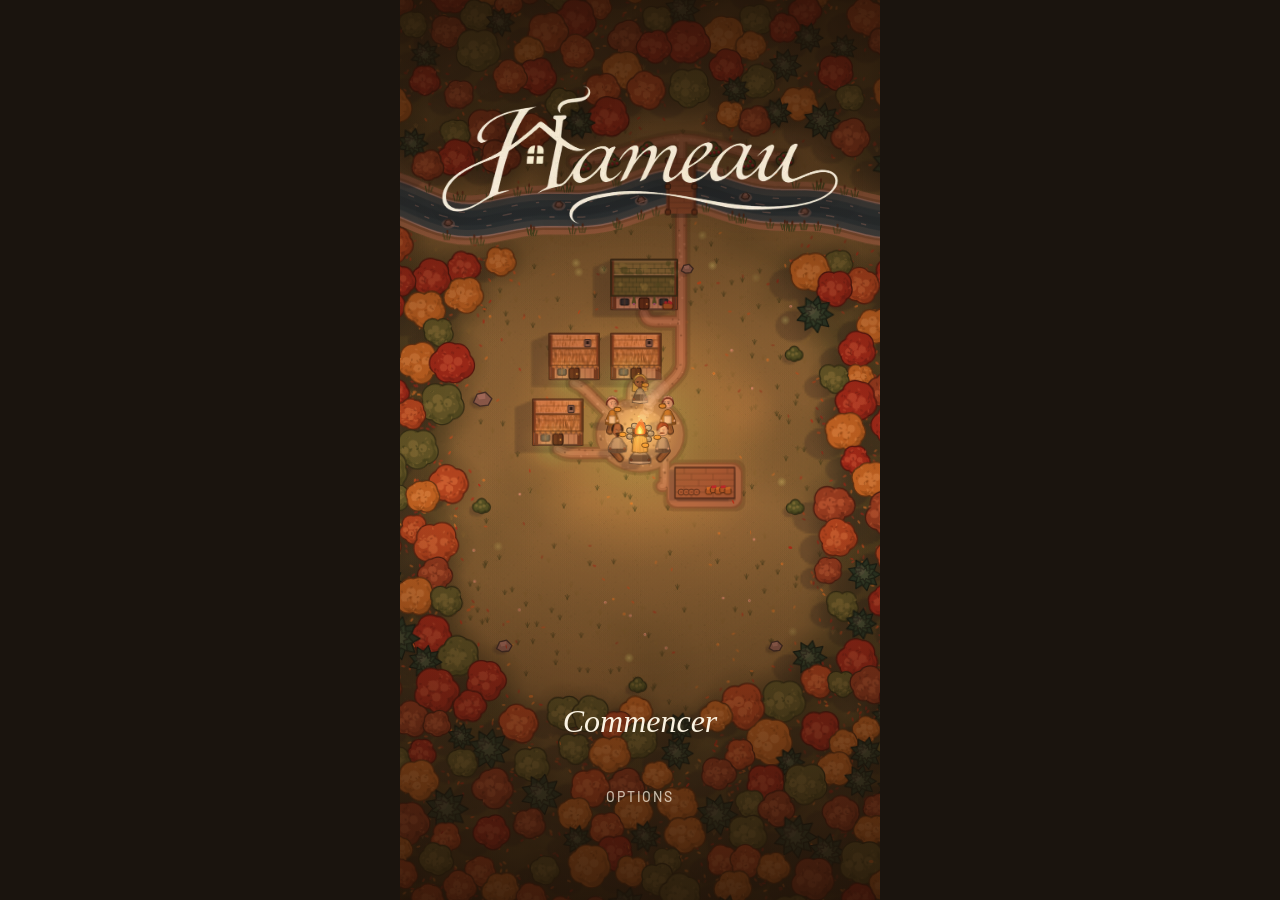
==== docs/index.html @ 95116cd2 "Prototype 0.38 : l'ingéniosité dite clairement — payée une fois pour former un maître, jamais consom" ====
<!DOCTYPE html>
<html lang="fr">
<head>
<meta charset="utf-8">
<meta name="viewport" content="width=device-width, initial-scale=1, viewport-fit=cover">
<meta name="theme-color" content="#1a140e">
<title>Hameau</title>
<link rel="preconnect" href="https://fonts.googleapis.com">
<link rel="preconnect" href="https://fonts.gstatic.com" crossorigin>
<link href="https://fonts.googleapis.com/css2?family=Barlow:wght@400;500;600&family=IM+Fell+English:ital@0;1&family=Reenie+Beanie&display=swap" rel="stylesheet">
<style>
#app{--page:#EEF0E3;--page2:#DFE5CF;--ink:#2F3B2C;--sec:#66735E;--accent:#8C3B4A;--accent-d:#6E2A38;--line:rgba(60,84,50,.32);--dim:rgba(22,30,18,.56);--title:"IM Fell English",Georgia,"Times New Roman",serif;--hand:"Reenie Beanie",Caveat,"Segoe Script",cursive;--hs:1.24;
  --light:#FBF3E2;--red:#A63A2E;--warn:#FFB7A2;--gold:#D99A2B;--logo:url("[data-uri]")}
*{box-sizing:border-box}
html,body{margin:0;height:100%;background:#1a140e;overflow:hidden;font-family:Barlow,system-ui,-apple-system,"Segoe UI",sans-serif;color:var(--ink);-webkit-tap-highlight-color:transparent;-webkit-user-select:none;user-select:none;-webkit-font-smoothing:antialiased}
button{font:inherit;color:inherit;border:0;background:none;padding:0;cursor:pointer}
button:focus-visible,input:focus-visible,summary:focus-visible{outline:2.5px solid var(--gold);outline-offset:3px;border-radius:4px}
#app{position:relative;width:100%;max-width:480px;height:100vh;height:100dvh;margin:0 auto;overflow:hidden;background:#2a3320;color:var(--ink)}
#cv{position:absolute;inset:0;width:100%;height:100%;display:block;touch-action:none}
[hidden]{display:none!important}
svg.i{width:18px;height:18px;flex:none;display:block}
.hand{font-family:var(--hand);font-size:calc(1em*var(--hs))}
/* un lien de texte, sans cadre : le geste principal du jeu */
.tlink{font-family:var(--title);font-style:italic;font-weight:600;font-size:24px;line-height:1.1;color:var(--accent);padding:10px 6px;min-height:44px;position:relative;transition:transform .12s,opacity .2s}
.tlink:after{content:"";position:absolute;left:6px;right:6px;bottom:7px;height:1.5px;background:currentColor;opacity:.45;transform-origin:left;transition:transform .25s}
.tlink:hover:after{transform:scaleX(1.06)}
.tlink:active{transform:translateY(1px)}
.tlink.quiet{font-size:18px;color:var(--sec);font-weight:500}.tlink.quiet:after{opacity:.25}

/* ---------- en jeu : rien n'est encadré, tout est posé sur l'image ---------- */
.hud{position:absolute;left:0;right:0;top:0;padding:calc(6px + env(safe-area-inset-top)) 12px 26px;background:linear-gradient(rgba(22,12,5,.66),rgba(22,12,5,.3) 62%,rgba(22,12,5,0));display:flex;flex-direction:column;gap:6px;z-index:5;pointer-events:none;color:var(--light);text-shadow:0 1px 3px rgba(0,0,0,.75)}
.hud>*{pointer-events:auto}
.hud-top{display:flex;justify-content:space-between;align-items:center}
.hbtn{width:44px;height:44px;margin-left:-9px;display:grid;place-items:center;color:var(--light);filter:drop-shadow(0 1px 2px rgba(0,0,0,.7))}
.hbtn svg{width:24px;height:24px}
.res{display:flex;gap:15px;align-items:center}
.res.four{gap:11px}.res.four .r b{font-size:20px}.res.four .r svg.i{width:18px;height:18px}
.res .r{display:flex;align-items:center;gap:5px;line-height:1;transition:color .25s}
.res .r svg.i{width:20px;height:20px;filter:drop-shadow(0 1px 2px rgba(0,0,0,.6))}
.res .r b{font-weight:600;font-size:22px;font-variant-numeric:tabular-nums}
.res .r.low b{color:var(--warn)}
.res .r.bump{animation:bump .4s}
@keyframes bump{35%{transform:scale(1.25) translateY(-2px)}}
.vbar{display:flex;gap:8px;justify-content:flex-start;pointer-events:none}
.vb{pointer-events:auto;width:46px;display:flex;flex-direction:column;align-items:center;position:relative;color:var(--light);animation:vin .5s backwards}
@keyframes vin{from{opacity:0;transform:translateY(-8px) scale(.8)}}
.vb canvas{width:40px;height:40px;border-radius:50%;background:#E2D5B8;box-shadow:0 0 0 2px rgba(251,243,226,.92),0 2px 7px rgba(0,0,0,.45);transition:box-shadow .2s,transform .2s}
.vb .vn{font-family:var(--hand);font-weight:600;font-size:calc(17px*var(--hs));line-height:1;margin-top:4px;white-space:nowrap}
.vb.sel canvas{box-shadow:0 0 0 3px var(--gold),0 2px 7px rgba(0,0,0,.45);transform:scale(1.06)}
.vb.warn canvas{box-shadow:0 0 0 3px #E0553F,0 2px 7px rgba(0,0,0,.45)}
.vb.warn .vn{color:var(--warn)}
.vb.dead{opacity:.45;filter:grayscale(1)}
.vb .bad{position:absolute;top:-4px;right:-3px;display:flex;gap:1px}
.vb .bad i{width:17px;height:17px;border-radius:50%;background:#fff;border:1.5px solid #E0553F;display:grid;place-items:center}
.vb .bad svg{width:11px;height:11px}
.vbar.many{gap:3px}.vbar.many .vb{width:42px}.vbar.many .vb canvas{width:36px;height:36px}.vbar.many .vb .vn{font-size:calc(15.500px*var(--hs))}

.daytitle{position:absolute;left:0;right:0;top:34%;z-index:6;text-align:center;pointer-events:none;color:var(--light);text-shadow:0 2px 14px rgba(0,0,0,.7);animation:dtitle 2.6s ease forwards}
.daytitle b{display:block;font-family:var(--title);font-weight:600;font-size:64px;line-height:1}
.daytitle span{font-family:var(--hand);font-size:calc(26px*var(--hs))}
@keyframes dtitle{0%{opacity:0;transform:translateY(10px);letter-spacing:.12em}22%{opacity:1;transform:none;letter-spacing:.02em}70%{opacity:1}100%{opacity:0;transform:translateY(-8px)}}

.bottom{position:absolute;left:0;right:0;bottom:0;z-index:5;padding:34px 14px calc(10px + env(safe-area-inset-bottom));background:linear-gradient(rgba(22,12,5,0),rgba(22,12,5,.52) 36%,rgba(22,12,5,.8));pointer-events:none;display:flex;flex-direction:column;gap:6px;color:var(--light);text-shadow:0 1px 3px rgba(0,0,0,.75)}
.bottom>*{pointer-events:auto}
.mhead{display:flex;align-items:baseline;gap:10px;margin:0 2px}
.mhead h2,.dj{margin:0;font-family:var(--title);font-weight:600;font-size:30px;line-height:1}
.mhead em{font-family:var(--hand);font-style:normal;font-size:calc(21px*var(--hs));opacity:.95}
.evb{width:34px;height:34px;display:grid;place-items:center;align-self:center;border-radius:50%;background:rgba(251,243,226,.92);box-shadow:0 1px 5px rgba(0,0,0,.4);flex:none}
.evb svg.i{width:21px;height:21px}
/* les cartes du jour : un éventail qui s'avance */
.fan{display:flex;justify-content:center;align-items:flex-end;padding:30px 0 2px;min-height:200px}
.card{width:clamp(104px,31.500%,130px);margin:0 -8px;border-radius:11px;background:var(--page);color:var(--ink);text-shadow:none;box-shadow:0 5px 16px rgba(0,0,0,.45);padding:6px 6px 9px;display:flex;flex-direction:column;gap:4px;text-align:left;position:relative;min-height:158px;transform:rotate(var(--r)) translateY(var(--y));transition:transform .22s cubic-bezier(.2,.8,.2,1),box-shadow .22s,filter .22s;animation:deal .55s cubic-bezier(.2,.8,.2,1) backwards;animation-delay:var(--d)}
@keyframes deal{from{transform:translateY(190px) rotate(0);opacity:0}}
.card:hover{transform:rotate(var(--r)) translateY(calc(var(--y) - 14px));z-index:3;box-shadow:0 12px 22px rgba(0,0,0,.5)}
.card.sel{transform:rotate(0) translateY(-22px) scale(1.06);z-index:5;box-shadow:0 0 0 2.5px var(--gold),0 16px 28px rgba(0,0,0,.55)}
.fan.has-sel .card:not(.sel){filter:brightness(.82)}
.card canvas{width:100%;height:58px;border-radius:7px;display:block}
.card .cn{font-family:var(--title);font-weight:700;font-size:18.500px;line-height:1.02;padding:1px 2px 0}
.card .ce{display:flex;align-items:center;gap:4px;padding:0 2px;font-size:12.500px;color:var(--sec)}
.card .ce b{font-weight:600;font-size:20px;color:var(--ink);line-height:1}
.card .cw{display:flex;align-items:center;gap:3px;padding:0 2px;font-size:13px;color:var(--sec);font-weight:600}
.card .cw svg{width:16px;height:16px}
.card .costs{position:absolute;top:10px;left:10px;display:flex;gap:3px}
.card .cc{background:rgba(40,26,16,.82);color:#FBF3E2;border-radius:9px;padding:2px 7px 2px 4px;display:flex;align-items:center;gap:3px;font-weight:600;font-size:13px}
.card .cc svg{width:15px;height:15px}
.card .tag{margin-top:auto;font-family:var(--hand);font-size:calc(17px*var(--hs));line-height:1;color:var(--red);padding:0 2px}
.card.off{filter:saturate(.35) brightness(.86)}
.mfoot{display:flex;gap:8px;align-items:center;justify-content:space-between;min-height:48px}
.bottom .tlink{color:var(--light)}.bottom .tlink.quiet{color:rgba(251,243,226,.82)}
.bottom #bbuild{font-size:28px;color:#FFD89A;animation:vin .3s}
.hint{flex:1;font-family:var(--hand);font-size:calc(20px*var(--hs));line-height:1.05;text-align:right;padding-right:4px}

.daybar{display:flex;flex-direction:column;gap:7px}
.dayline{display:flex;align-items:center;gap:10px}
.speed{display:flex;gap:2px;margin-left:auto}
.speed button{min-width:42px;height:42px;font-weight:600;font-size:16px;display:grid;place-items:center;color:rgba(251,243,226,.62);border-radius:50%;transition:color .2s,transform .2s}
.speed button.on{color:#FFD89A;transform:scale(1.18)}
.speed svg{width:17px;height:17px}
.track{position:relative;height:34px;margin:0 3px}
.track .tg{position:absolute;left:0;right:0;top:5px;height:5px;border-radius:3px;background:linear-gradient(90deg,#F4C98A 0%,#F6E6B0 10%,#DDE8BC 18%,#DDE8BC 50%,#F2B870 58%,#D07A78 68%,#7A6C98 80%,#39426A 92%);box-shadow:0 1px 4px rgba(0,0,0,.5)}
.jal{position:absolute;top:1px;width:1.5px;margin-left:-.75px;height:13px;background:var(--light);box-shadow:0 0 0 .5px rgba(0,0,0,.35);border-radius:1px}
.jl{position:absolute;top:17px;text-align:center;font-size:11.500px;font-weight:500;letter-spacing:.02em;white-space:nowrap;opacity:.6;transition:opacity .3s,color .3s}
.jl.on{opacity:1;font-weight:600;color:#FFD89A}
#fmk{position:absolute;left:0;top:0;width:15px;height:15px;margin-left:-7.500px;border-radius:50%;background:#FFE7A8;box-shadow:0 0 0 2px rgba(40,26,16,.7),0 0 10px 2px rgba(255,220,140,.7);transition:background .6s}
#fmk.night{background:#DCE4FF;box-shadow:0 0 0 2px rgba(20,22,40,.8),0 0 10px 2px rgba(190,205,255,.6)}
.msg{min-height:22px;font-family:var(--hand);font-size:calc(20px*var(--hs));line-height:1.1;opacity:0}
.msg.new{animation:msg 6s forwards}
@keyframes msg{0%{opacity:0;transform:translateY(5px)}6%{opacity:1;transform:none}82%{opacity:1}100%{opacity:0}}

/* ---------- écran titre ---------- */
.screen{position:absolute;inset:0;z-index:20;display:flex;flex-direction:column}
.title{align-items:center;justify-content:space-between;padding:calc(84px + env(safe-area-inset-top)) 24px calc(22px + env(safe-area-inset-bottom));background:linear-gradient(rgba(30,16,6,.7),rgba(30,16,6,.08) 38%,rgba(30,16,6,0) 56%,rgba(30,16,6,.7));color:var(--light);text-shadow:0 2px 16px rgba(0,0,0,.6);transition:opacity .9s}
.logo{margin:0;font-size:0;line-height:0;background:var(--logo) center/contain no-repeat;aspect-ratio:960/341}
.title .logo{width:min(96%,400px);filter:drop-shadow(0 3px 12px rgba(0,0,0,.6));animation:rise 1.8s ease backwards}
@keyframes rise{from{opacity:0;transform:translateY(14px) scale(.97)}}
.page h2.logo,.pleaf h2.logo{width:216px;background:var(--ink);-webkit-mask:var(--logo) left center/contain no-repeat;mask:var(--logo) left center/contain no-repeat;margin:2px 0 -4px -6px}
.tacts{display:flex;flex-direction:column;align-items:center;gap:26px}
.title .start{font-family:var(--title);font-size:32px;font-weight:500;color:var(--light);animation:breathe 3.4s ease-in-out infinite}
.title .start:after{display:none}
@keyframes breathe{50%{opacity:.6}}
.title .opt{font-family:Barlow,sans-serif;font-style:normal;font-weight:500;font-size:14px;letter-spacing:.14em;text-transform:uppercase;color:rgba(251,243,226,.72)}
.title .opt:after{display:none}
.title.leaving{opacity:0;pointer-events:none}.title.leaving h1{transition:transform 1.4s;transform:translateY(-12px)}
.drop{position:absolute;inset:0;pointer-events:none}
.drop b{position:absolute;left:var(--x);top:0;width:7px;height:11px;margin-left:-3.500px;border-radius:50% 50% 50% 50%/62% 62% 38% 38%;background:#EAF4F6;box-shadow:0 0 8px rgba(220,240,255,.9);animation:fall .42s cubic-bezier(.5,0,1,.6) forwards}
@keyframes fall{from{transform:translateY(calc(var(--y) - 190px));opacity:0}30%{opacity:1}to{transform:translateY(var(--y));opacity:1}}
.drop i{position:absolute;left:var(--x);top:var(--y);width:26px;height:12px;margin:-6px 0 0 -13px;border-radius:50%;border:1.5px solid rgba(234,244,246,.9);opacity:0;animation:ring 2s cubic-bezier(.2,.6,.3,1) .42s forwards}
.drop i:nth-of-type(2){animation-delay:.72s}.drop i:nth-of-type(3){animation-delay:1.02s}
@keyframes ring{0%{opacity:.95;transform:scale(.3)}100%{opacity:0;transform:scale(15)}}

/* ---------- le livre ---------- */
.book{background:var(--dim);padding:calc(22px + env(safe-area-inset-top)) 16px calc(22px + env(safe-area-inset-bottom));perspective:1500px;animation:fadein .7s}
@keyframes fadein{from{opacity:0}}
.page,.pleaf{position:relative;flex:1;min-height:0;background:var(--page);color:var(--ink);border-radius:5px 12px 12px 5px;box-shadow:0 14px 40px rgba(0,0,0,.5),inset 9px 0 14px -9px rgba(60,36,14,.4),3px 0 0 -1px var(--page2),6px 0 0 -2px rgba(0,0,0,.14);padding:26px 24px 44px 30px;display:flex;flex-direction:column;gap:14px;overflow:auto;transform-origin:left center}
.page:before,.pleaf:before{content:"";position:absolute;inset:10px;pointer-events:none;border:1px dashed var(--line);border-radius:4px}
.pleaf{position:absolute;left:16px;right:16px;top:calc(22px + env(safe-area-inset-top));bottom:calc(22px + env(safe-area-inset-bottom));z-index:3;backface-visibility:hidden;pointer-events:none}
.pleaf.out{animation:turn .62s cubic-bezier(.45,0,.75,.4) forwards}
.pleaf.in{animation:turn .62s cubic-bezier(.25,.6,.55,1) reverse backwards}
@keyframes turn{0%{transform:rotateY(0);filter:brightness(1)}60%{filter:brightness(.8)}100%{transform:rotateY(-96deg);filter:brightness(.6)}}
.page>*,.pleaf>*{position:relative;flex-shrink:0}
.pback{align-self:flex-start;font-family:var(--title);font-style:italic;font-size:17px;color:var(--sec);min-height:40px;padding:6px 8px 6px 0;margin:-10px 0 -8px -4px}
.page h2,.pleaf h2,.sheet h2{margin:0;font-family:var(--title);font-weight:600;font-size:38px;line-height:1.02}
.page h2 small,.pleaf h2 small{display:block;font-size:13px;font-family:Barlow,sans-serif;font-weight:600;letter-spacing:.12em;text-transform:uppercase;color:var(--accent);margin-bottom:5px}
.orn{display:flex;align-items:center;gap:10px;color:var(--accent);margin:-4px 0 2px}
.orn:before,.orn:after{content:"";height:1px;background:var(--line);flex:1}.orn svg{width:16px;height:16px}
.toc{display:flex;flex-direction:column;gap:4px;margin-top:12px}
.tl{display:flex;align-items:baseline;gap:8px;width:100%;text-align:left;padding:11px 0;min-height:52px;color:var(--ink);transition:transform .15s}
.tl:hover{transform:translateX(4px)}
.tl b{font-family:var(--title);font-weight:600;font-size:27px;line-height:1.05}
.tl .dots{flex:1;border-bottom:1.5px dotted var(--line);transform:translateY(-5px);min-width:16px}
.tl .pn{font-family:var(--hand);font-size:calc(21px*var(--hs));color:var(--sec);display:flex;align-items:center;gap:3px;white-space:nowrap}
.tl .pn svg{width:16px;height:16px}
.tl em{display:block;font-family:var(--hand);font-style:normal;font-size:calc(19px*var(--hs));color:var(--sec);line-height:1}
.tl .tb{display:flex;flex-direction:column;gap:2px}
.tl.soon b{color:var(--sec)}
.pfoot{margin-top:auto;text-align:center;font-family:var(--title);font-style:italic;color:var(--sec);font-size:15px;position:absolute!important;left:0;right:0;bottom:14px}
.voice{font-family:var(--hand);font-size:calc(27px*var(--hs));line-height:1.12;margin:0;color:var(--ink)}
.voice span{display:block;text-align:right;font-size:.82em;color:var(--sec);margin-top:4px}
.frise{display:flex;gap:7px;align-items:center;flex-wrap:wrap}
.fd{flex:none;width:36px;height:36px;border-radius:50%;display:grid;place-items:center;border:1.5px solid var(--line);color:var(--sec);font-family:var(--title);font-weight:600;font-size:19px;background:transparent;position:relative}
.fd svg.i{width:21px;height:21px}
.fd.ev{border-color:var(--accent);background:var(--page2)}
.fd.ev:after{content:attr(data-d);position:absolute;right:-4px;bottom:-5px;font-size:11.500px;font-family:Barlow,sans-serif;font-weight:600;background:var(--page);color:var(--sec);border-radius:8px;padding:0 4px;line-height:15px}
.fd.past{opacity:.42}.fd.now{border:2.5px solid var(--accent);color:var(--ink)}
.flab{font-family:var(--hand);font-size:calc(21px*var(--hs));color:var(--accent);min-height:24px;line-height:1.1;margin-top:-6px}
.tabs{display:flex;gap:22px;border-bottom:1px solid var(--line)}
.tab{font-family:var(--title);font-weight:600;font-size:20px;color:var(--sec);padding:8px 2px;min-height:44px;margin-bottom:-1px;border-bottom:2.5px solid transparent}
.tab[aria-selected=true]{color:var(--ink);border-bottom-color:var(--accent)}
.tabp{display:flex;flex-direction:column;gap:8px;animation:fadein .3s;min-height:96px}
.deck{display:flex;gap:10px;flex-wrap:wrap}
.deck{gap:10px 6px}
.dk{display:flex;flex-direction:column;align-items:center;gap:3px;font-family:var(--title);font-weight:600;font-size:15px;line-height:1;width:calc(25% - 5px);text-align:center}
.dk canvas{width:100%;height:42px;border-radius:7px;box-shadow:0 2px 6px rgba(0,0,0,.22)}
.dk small{font-family:Barlow,sans-serif;font-weight:500;font-size:12px;color:var(--sec);display:flex;gap:3px;align-items:center}.dk small svg{width:13px;height:13px}
.goals{display:flex;flex-direction:column;gap:8px;margin:0;padding:0;list-style:none}
.goals li{display:flex;gap:10px;align-items:center;font-size:16px;line-height:1.25}
.goals li .st{display:flex;flex:none;width:56px}.goals li .st svg{width:18px;height:18px}
.goals li.ko{color:var(--sec)}
.pact{margin-top:auto;display:flex;justify-content:space-between;align-items:center;gap:10px;padding-top:6px}
.stars{display:flex;gap:2px}.stars svg{width:19px;height:19px}
.opt-row{display:grid;grid-template-columns:104px 1fr;gap:12px;align-items:center;min-height:44px}
.opt-row label{font-family:var(--title);font-weight:600;font-size:19px}
input[type=range]{-webkit-appearance:none;appearance:none;width:100%;height:28px;background:transparent;margin:0}
input[type=range]::-webkit-slider-runnable-track{height:3px;background:var(--line);border-radius:2px}
input[type=range]::-moz-range-track{height:3px;background:var(--line);border-radius:2px}
input[type=range]::-webkit-slider-thumb{-webkit-appearance:none;width:22px;height:22px;border-radius:50%;background:var(--accent);margin-top:-10px;box-shadow:0 1px 4px rgba(0,0,0,.35)}
input[type=range]::-moz-range-thumb{width:22px;height:22px;border:0;border-radius:50%;background:var(--accent)}
.themes{display:flex;gap:10px}
.th{flex:1;min-height:64px;border-radius:6px;padding:8px 6px;display:flex;flex-direction:column;justify-content:flex-end;align-items:flex-start;border:1.5px solid var(--line);box-shadow:0 2px 6px rgba(0,0,0,.18);font-size:16px;line-height:1}
.th[aria-pressed=true]{outline:2.5px solid var(--accent);outline-offset:2px}
.h3{font-size:12.500px;font-weight:600;letter-spacing:.12em;text-transform:uppercase;color:var(--accent);margin:6px 0 -6px}
.note{font-family:var(--hand);font-size:calc(21px*var(--hs));color:var(--sec);line-height:1.1;margin:0}
.gal{display:grid;grid-template-columns:repeat(3,1fr);gap:14px 8px}.gal .dk{width:auto}.gal .dk canvas{width:100%;height:54px}

/* ---------- feuilles : soir, fin, carnet du défi ---------- */
.backdrop{position:absolute;inset:0;z-index:30;background:var(--dim);display:flex;flex-direction:column;justify-content:flex-end}
.sheet{background:var(--page);color:var(--ink);border-radius:18px 18px 0 0;padding:22px 22px calc(14px + env(safe-area-inset-bottom));box-shadow:0 -8px 30px rgba(0,0,0,.35);display:flex;flex-direction:column;gap:13px;max-height:90%;overflow:auto;animation:up .32s cubic-bezier(.2,.8,.2,1)}
@keyframes up{from{transform:translateY(46px);opacity:0}}
.sheet h2{font-size:32px}
.sub{font-size:12.500px;font-weight:600;letter-spacing:.12em;text-transform:uppercase;color:var(--accent)}
.vgrid{display:flex;flex-wrap:wrap;gap:12px 6px}
.vcell{width:calc(25% - 5px);display:flex;flex-direction:column;align-items:center;gap:2px}
.vcell canvas{width:42px;height:42px;border-radius:50%;background:#E2D5B8;box-shadow:0 0 0 1.5px var(--line)}
.vcell b{font-family:var(--hand);font-weight:600;font-size:calc(18px*var(--hs));line-height:1}
.vcell .ck{display:flex;gap:5px}.vcell .ck span{opacity:.3;filter:grayscale(1)}
.vcell .ck span.yes{opacity:1;filter:none}
.vcell .ck svg.i{width:17px;height:17px}
.vcell.bad canvas{box-shadow:0 0 0 2.5px #E0553F}.vcell.bad b{color:var(--red)}
.delta{display:flex;flex-wrap:wrap;gap:16px;font-weight:600;font-size:16px}
.delta span{display:flex;align-items:center;gap:5px}.delta i{font-style:normal;color:var(--sec);font-weight:400}
.journal{display:flex;flex-direction:column;gap:3px;margin:0;padding:0;list-style:none;font-family:var(--hand);font-size:calc(21px*var(--hs));line-height:1.12}
.journal li.bad{color:var(--red)}
.alert{font-size:15.500px;line-height:1.35;display:flex;gap:8px;align-items:center;color:var(--red);font-weight:500}
.alert.ev{color:var(--ink)}
.acts{display:flex;justify-content:space-between;align-items:center;gap:10px;flex-wrap:wrap}
.bigstars{display:flex;justify-content:center;gap:8px;padding:6px 0}
.bigstars svg{width:60px;height:60px;transform:scale(0);animation:pop .5s cubic-bezier(.2,1.6,.4,1) forwards}
.bigstars svg:nth-child(2){animation-delay:.25s;width:72px;height:72px;margin-top:-8px}.bigstars svg:nth-child(3){animation-delay:.5s}
@keyframes pop{to{transform:scale(1)}}
.center{text-align:center}
details summary{font-family:var(--title);font-style:italic;font-size:18px;color:var(--sec);min-height:40px;display:flex;align-items:center;cursor:pointer;list-style:none}
details summary::-webkit-details-marker{display:none}
details summary:before{content:"›";margin-right:8px;transition:transform .2s;display:inline-block}details[open] summary:before{transform:rotate(90deg)}
details .opts{display:flex;flex-direction:column;gap:4px;padding-bottom:6px}

/* le billet qui apparaît quand on touche quelqu'un ou quelque chose */
.insp{position:absolute;left:14px;right:14px;z-index:8;background:var(--page);color:var(--ink);border-radius:5px;box-shadow:0 6px 20px rgba(0,0,0,.45);padding:10px 12px;display:flex;gap:11px;align-items:center;animation:up .22s;transform:rotate(-.5deg)}
.insp canvas{width:50px;height:50px;border-radius:50%;background:#E2D5B8;flex:none}
.insp canvas.sq{border-radius:6px}
.insp .tx{flex:1;min-width:0}
.insp b{font-family:var(--hand);font-weight:600;font-size:calc(26px*var(--hs));line-height:.95;display:block}
.insp .l1{font-size:14.500px;line-height:1.3;color:var(--sec)}
.insp .l2{font-size:14px;color:var(--sec);line-height:1.3;margin-top:2px;display:flex;gap:5px;align-items:center}.insp .l2 svg{width:15px;height:15px}
.insp .x{width:40px;height:40px;margin:-6px -8px 0 0;display:grid;place-items:center;color:var(--sec);flex:none;align-self:flex-start}
.insp .needs{display:flex;gap:12px;margin-top:4px;flex-wrap:wrap}
.need{font-size:13.500px;font-weight:500;display:inline-flex;gap:4px;align-items:center;color:var(--ink)}
.need.no{color:var(--red);font-weight:600}.need svg{width:15px;height:15px}

.insp.carnet{flex-direction:column;align-items:stretch;gap:7px;padding-bottom:12px}
.chd{display:flex;gap:11px;align-items:center}
.cbody{display:flex;flex-direction:column;gap:5px;border-top:1px solid var(--line);padding-top:8px}
.cbody h4{margin:0;font-size:11.500px;font-weight:600;letter-spacing:.11em;text-transform:uppercase;color:var(--accent)}
.hf{display:grid;grid-template-columns:1fr 1fr;gap:12px}
.hf p,.cl li{margin:0;font-family:var(--hand);font-size:calc(19px*var(--hs));line-height:1.05}
.cl{list-style:none;margin:0;padding:0;display:flex;flex-direction:column;gap:4px}
.cl i{display:block;font-family:Barlow,sans-serif;font-style:normal;font-size:11.500px;color:var(--sec);line-height:1.2}
.pr{margin:2px 0 0;font-family:var(--hand);font-size:calc(19px*var(--hs));line-height:1.1;display:flex;flex-wrap:wrap;gap:5px;align-items:center}
.pr span{font-family:Barlow,sans-serif;font-size:11.500px;font-weight:600;letter-spacing:.11em;text-transform:uppercase;color:var(--accent);margin-right:4px}
.pr svg{width:15px;height:15px}
/* ce que disent les villageois : liseré chaud pour l'espoir, rose pour l'amour, bleu-gris pour la crainte */
.bubbles{position:absolute;inset:0;z-index:4;pointer-events:none;overflow:hidden}
.sb{--tc:#E0A24A;--tx:50%;position:absolute;left:0;top:0;pointer-events:auto;max-width:204px;background:var(--page);color:var(--ink);border-radius:14px;padding:6px 11px 7px 8px;display:flex;gap:6px;align-items:center;text-align:left;font-family:var(--hand);font-size:calc(19px*var(--hs));line-height:1.02;box-shadow:0 4px 14px rgba(0,0,0,.4);border:2px solid var(--tc);transform-origin:var(--tx) 100%;animation:sbin .38s cubic-bezier(.2,1.5,.4,1) backwards;transition:opacity .45s}
.sb:after{content:"";position:absolute;left:var(--tx);bottom:-7.500px;width:11px;height:11px;margin-left:-5.500px;background:var(--page);border-right:2px solid var(--tc);border-bottom:2px solid var(--tc);transform:rotate(45deg)}
.sb svg.i{width:19px;height:19px}
.sb.out{opacity:0}
.sb.t-amour{--tc:#DE6C88}.sb.t-crainte,.sb.t-peine{--tc:#7F90AE}
.bubbles.icons .sb span{display:none}.bubbles.icons .sb{padding:6px 8px}
@keyframes sbin{from{opacity:0;transform:scale(.5)}}
.segs{display:flex;gap:8px;flex-wrap:wrap}
.seg{min-height:44px;padding:0 14px;border-radius:22px;border:1.5px solid var(--line);font-family:var(--title);font-weight:600;font-size:17px;color:var(--sec)}
.seg[aria-pressed=true]{border-color:var(--accent);color:var(--ink);background:var(--page2)}
/* tutoriel */
#coach{position:absolute;inset:0;z-index:60}
#coach .spot{position:absolute;border-radius:16px;box-shadow:0 0 0 2px rgba(255,226,160,.9),0 0 0 3000px rgba(28,16,6,.6);transition:all .35s cubic-bezier(.2,.8,.2,1);pointer-events:none}
#coach .dim{position:absolute;inset:0;background:rgba(28,16,6,.6)}
#coach .bub{position:absolute;left:18px;right:18px;background:var(--page);color:var(--ink);border-radius:6px;padding:16px 18px 10px;box-shadow:0 10px 34px rgba(0,0,0,.5);display:flex;flex-direction:column;gap:6px;animation:up .28s}
#coach .bub p{margin:0;font-family:var(--title);font-weight:500;font-size:20px;line-height:1.28}
#coach .bub p b{font-weight:700;color:var(--accent-d)}
#coach .bub .r{display:flex;justify-content:space-between;align-items:center;gap:10px}
#coach .skip{font-size:13.500px;color:var(--sec);text-decoration:underline;min-height:44px;padding:0 4px}
#coach .dots{display:flex;gap:5px}#coach .dots i{width:6px;height:6px;border-radius:50%;background:var(--line)}#coach .dots i.on{background:var(--accent)}
#coach .tlink{font-size:21px}
@media (prefers-reduced-motion:reduce){*{animation-duration:.01s!important;animation-delay:0s!important;transition-duration:.01s!important}.msg.new{animation:none;opacity:1}.daytitle{display:none}}

.fam{font-family:var(--hand);font-weight:400;font-size:calc(22px*var(--hs));line-height:1;color:var(--accent);margin:16px 0 8px;border-bottom:1px solid color-mix(in srgb,var(--ink) 18%,transparent);padding-bottom:2px}
.card .cc.less{background:#3E6B3A}
.dk small{white-space:nowrap;flex-wrap:nowrap}
.card .ce b svg{width:1em;height:1em;vertical-align:-.12em}

/* ---------- icônes : une seule couleur par icône, choisie selon le fond ---------- */
/* sur papier (livre, cartes, feuilles, bulles, pastilles claires) : teintes foncées, contraste ≥ 4,9:1 */
#app,.card,.evb,.vb .bad,.sb,.insp,.sheet{--k-clay:#8E4A2A;--k-brick:#9A3A28;--k-plank:#7A5A2A;--k-meal:#8A4410;--k-culture:#3D4A63;--k-ingen:#855407;--k-bloom:#8C3B6A;--k-food:#8A4410;--k-wood:#6B4729;--k-stone:#4F5660;--k-roof:#2F3B2C;--k-joy:#8C3B4A;--k-ppl:#2F3B2C;--k-storm:#3D4A63;--k-frost:#27608A;--k-fog:#55626A;--k-sun:#855407;--k-moon:#3D4A63;--k-love:#A2304A;--k-death:#3A3A40;--k-work:#5A4630;--k-hope:#855407;--k-fear:#3D4A63;--k-calm:#33622F;--k-sad:#55626A;--k-grudge:#7A3B2E;--k-friend:#8C3B4A;--k-bad:#A63A2E}
/* sur l'image du jeu (voiles sombres du haut et du bas) et sur les pastilles foncées : teintes claires */
.hud,.bottom,.card .cc,.daytitle{--k-clay:#F2B48E;--k-brick:#FFA98C;--k-plank:#F3D89A;--k-meal:#FFD9A0;--k-culture:#CFE0FF;--k-ingen:#FFE89A;--k-bloom:#FFC6E6;--k-food:#FFD08A;--k-wood:#F0CFA6;--k-stone:#E3E6EA;--k-roof:#FBF3E2;--k-joy:#FFD0DA;--k-ppl:#FBF3E2;--k-storm:#D5DEF0;--k-frost:#CDEBFF;--k-fog:#E6ECEE;--k-sun:#FFE08A;--k-moon:#DCE4FF;--k-love:#FFC2D0;--k-death:#E6E6EA;--k-work:#F0DFC0;--k-hope:#FFE08A;--k-fear:#D5DEF0;--k-calm:#D2EBC0;--k-sad:#E6ECEE;--k-grudge:#FFC9B8;--k-friend:#FFD0DA;--k-bad:#FFB7A2}
svg.k-clay{color:var(--k-clay)}svg.k-brick{color:var(--k-brick)}svg.k-plank{color:var(--k-plank)}svg.k-meal{color:var(--k-meal)}svg.k-culture{color:var(--k-culture)}svg.k-ingen{color:var(--k-ingen)}svg.k-bloom{color:var(--k-bloom)}svg.k-food{color:var(--k-food)}svg.k-wood{color:var(--k-wood)}svg.k-stone{color:var(--k-stone)}svg.k-roof{color:var(--k-roof)}svg.k-joy{color:var(--k-joy)}svg.k-ppl{color:var(--k-ppl)}svg.k-storm{color:var(--k-storm)}svg.k-frost{color:var(--k-frost)}svg.k-fog{color:var(--k-fog)}svg.k-sun{color:var(--k-sun)}svg.k-moon{color:var(--k-moon)}svg.k-love{color:var(--k-love)}svg.k-death{color:var(--k-death)}svg.k-work{color:var(--k-work)}svg.k-hope{color:var(--k-hope)}svg.k-fear{color:var(--k-fear)}svg.k-calm{color:var(--k-calm)}svg.k-sad{color:var(--k-sad)}svg.k-grudge{color:var(--k-grudge)}svg.k-friend{color:var(--k-friend)}svg.k-bad{color:var(--k-bad)}
svg.i{width:20px;height:20px}
.hud svg,.bottom svg{filter:drop-shadow(0 1px 1.5px rgba(0,0,0,.8))}.card svg,.evb svg,.vb .bad svg,.sb svg{filter:none}
.res .r svg.i{width:25px;height:25px;filter:drop-shadow(0 1px 2px rgba(0,0,0,.75))}.res.four .r svg.i{width:22px;height:22px}.res .r{gap:3px}.res.four{gap:9px}
.hbtn svg{width:28px;height:28px}
.vb .bad i{width:20px;height:20px;border-color:#C2452F}.vb .bad svg{width:15px;height:15px}
.evb svg.i,.fd svg.i{width:24px;height:24px}
.card .cw svg{width:18px;height:18px}.card .cc svg{width:17px;height:17px}.card .cc{padding-left:3px}
.dk small svg{width:15px;height:15px}
.speed svg{width:27px;height:27px}.speed button{color:rgba(251,243,226,.7)}
.jl{top:15px;display:flex;justify-content:center;align-items:center;gap:3px;opacity:.72}.jl svg.i{width:19px;height:19px}.jl em{font-style:normal;display:none}.jl.on em{display:inline}.jl.on{opacity:1}
#fmk{width:22px;height:22px;margin-left:-11px;top:-4px;display:grid;place-items:center;color:#4A3208}#fmk svg{grid-area:1/1;width:17px;height:17px;filter:none;color:inherit;transition:opacity .5s}#fmk svg:last-child{opacity:0}
#fmk.night{color:#232A4E}#fmk.night svg:first-child{opacity:0}#fmk.night svg:last-child{opacity:1}
.orn svg{width:22px;height:22px}
.tl .ti{align-self:center;display:grid;color:var(--accent)}.tl .ti svg{width:27px;height:27px}.tl.soon .ti{color:var(--sec)}
.tl .pn svg{width:19px;height:19px}
.opt-row{grid-template-columns:128px 1fr}.opt-row label{display:flex;align-items:center;gap:7px}.opt-row label svg{width:22px;height:22px;color:var(--accent);flex:none}
.goals li .st{width:62px}.goals li .st svg{width:20px;height:20px}.stars svg{width:21px;height:21px}
.vcell .ck span{opacity:1;filter:none}.vcell .ck svg.i{width:20px;height:20px}
.insp .l1{display:flex;gap:5px;align-items:center}.insp .l1 svg{flex:none}
.insp .l2 svg,.need svg,.pr svg{width:18px;height:18px}
.hf h4{display:flex;align-items:center;gap:5px}.hf h4 svg{width:19px;height:19px}
.cl li{display:grid;grid-template-columns:20px 1fr;column-gap:6px;align-items:start}.cl li svg{grid-row:1/3;width:20px;height:20px;margin-top:1px}.cl li i{grid-column:2}
.sb svg.i{width:22px;height:22px}
.delta svg.i{width:21px;height:21px}
.dk small{flex-wrap:wrap;justify-content:center;gap:0 4px;white-space:normal}.dk small span{display:inline-flex;align-items:center;gap:2px;white-space:nowrap}
.pback{display:flex;align-items:center;gap:3px}.pback svg{width:17px;height:17px}
.ham{margin-top:auto;display:grid;place-items:center;color:var(--sec);opacity:.8}.ham svg{width:150px;height:auto}.ham+.pfoot{margin-top:6px}
.cbody h4{display:flex;align-items:center;gap:5px}.cbody h4 svg{width:19px;height:19px}
.card .ce{gap:3px;padding:0 1px}.card .ce svg.i{width:18px;height:18px}.card .ce small{font-size:11.500px;line-height:1.1;min-width:0}.card .ce b{font-size:19px}
.card .ce{flex-wrap:wrap;row-gap:1px;padding-right:11px}.card .cw{padding-right:11px}
.ham svg{width:68px}.ham{opacity:.7}
.fd.ev{display:flex;justify-content:center;align-items:center}.fd svg.i:not(:only-child){width:16px;height:16px}

/* bulles : ni contour ni cadre — une tache de papier aux bords flous, un peu transparente, et un point doux vers celui qui parle */
.sb{--bb:#F3F0E2;background:none;border:0;box-shadow:none;padding:8px 14px 9px 11px;isolation:isolate;text-shadow:0 0 6px var(--bb)}
.sb:before{content:"";position:absolute;inset:-4px;z-index:-1;border-radius:22px;background:var(--bb);opacity:.84;filter:blur(5px)}
.sb:after{left:var(--tx);bottom:-11px;width:13px;height:13px;margin-left:-6.500px;border:0;border-radius:50%;background:var(--bb);opacity:.78;filter:blur(3px);transform:none;z-index:-1}
.sb.t-amour{--bb:#F9E7E8}.sb.t-crainte,.sb.t-peine{--bb:#E7EBEF}

/* ---------- l'ouverture du livre ---------- */
.book.opening{pointer-events:none;perspective:1300px}
.book.opening .page{animation:bookin .95s cubic-bezier(.2,.8,.2,1) backwards}
.cover{z-index:6;transform-origin:left center;backface-visibility:hidden;background:linear-gradient(125deg,#41523A 0%,#2E3B29 55%,#222C1E 100%);color:#EAE7D3;align-items:center;justify-content:center;gap:10px;padding:0;
  box-shadow:0 18px 50px rgba(0,0,0,.62),inset 14px 0 20px -12px rgba(0,0,0,.65),inset 0 0 0 1px rgba(255,255,255,.07);animation:bookin .95s cubic-bezier(.2,.8,.2,1) backwards}
.cover:before{inset:13px;border:1.500px solid rgba(234,231,211,.55);border-radius:7px}
.cover:after{content:"";position:absolute;inset:18px;border:.75px solid rgba(234,231,211,.3);border-radius:4px;pointer-events:none}
.pleaf.cover h2.logo{width:min(74%,290px);height:104px;margin:0 0 0 0;background:#EAE7D3;-webkit-mask-position:center;mask-position:center;filter:drop-shadow(0 1px 0 rgba(0,0,0,.4))}
.cover .cs{font-family:var(--hand);font-size:calc(22px*var(--hs));letter-spacing:.04em;opacity:.82}
.cover .co{margin-top:18px;color:#D9A441;opacity:.9}.cover .co svg{width:34px;height:34px}
.cover.go{animation:coveropen 1.35s cubic-bezier(.55,.03,.25,1) forwards}
.pleaf.sh{z-index:5;animation:turn .62s cubic-bezier(.45,0,.75,.4) var(--d) both}.pleaf.sh:before{border-color:transparent}
.glow{position:absolute;left:16px;right:16px;top:calc(22px + env(safe-area-inset-top));bottom:calc(22px + env(safe-area-inset-bottom));z-index:4;pointer-events:none;border-radius:5px 12px 12px 5px;
  background:radial-gradient(ellipse 120% 85% at 0% 50%,rgba(255,232,170,.95),rgba(255,226,160,.5) 34%,rgba(255,226,160,0) 72%);mix-blend-mode:screen;opacity:0;animation:glow 2.5s ease-out 1s forwards}
.motes{position:absolute;left:22px;top:calc(22px + env(safe-area-inset-top));bottom:calc(22px + env(safe-area-inset-bottom));width:0;z-index:7;pointer-events:none}
.mt{position:absolute;left:0;width:var(--s);height:var(--s);opacity:0;animation:mote var(--t) cubic-bezier(.15,.6,.3,1) var(--d) forwards}
.mt svg{width:100%;height:100%;display:block;filter:drop-shadow(0 1px 2px rgba(0,0,0,.35))}
.mt.dot{border-radius:50%;background:#FFE6A6;box-shadow:0 0 8px 2px rgba(255,220,140,.85)}
.page.intro>*{animation:tlin .7s 1.9s both}.page.intro .toc{animation:none}
.page.intro .toc .tl{animation:tlin .6s both}.page.intro .toc .tl:nth-child(1){animation-delay:2.1s}.page.intro .toc .tl:nth-child(2){animation-delay:2.24s}.page.intro .toc .tl:nth-child(3){animation-delay:2.38s}.page.intro .toc .tl:nth-child(4){animation-delay:2.52s}
.page.intro .ham{animation-delay:2.8s}.page.intro .pfoot{animation-delay:2.9s}
@keyframes bookin{from{opacity:0;transform:translateY(46px) scale(.9) rotateX(14deg)}to{opacity:1;transform:none}}
@keyframes coveropen{0%{transform:rotateY(0)}18%{transform:rotateY(-9deg)}100%{transform:rotateY(-104deg)}}
@keyframes glow{0%{opacity:0}22%{opacity:1}100%{opacity:0}}
@keyframes mote{0%{opacity:0;transform:translate(0,0) rotate(0) scale(.3)}12%{opacity:1}70%{opacity:.9}100%{opacity:0;transform:translate(var(--dx),var(--dy)) rotate(var(--r)) scale(1)}}
@keyframes tlin{from{opacity:0;transform:translateY(9px)}to{opacity:1;transform:none}}
.cover.shut{animation:coveropen .7s cubic-bezier(.3,.55,.3,1) reverse both}
.book.closing{transition:opacity .5s;opacity:0}
.page.intro .pback{animation-delay:3s}
.rec{font-family:var(--hand);font-size:calc(24px*var(--hs));color:var(--accent);margin:6px 0}.rec b{font-weight:600}
h2.big{font-size:54px!important}.center{text-align:center}
.card .ce b.sw{white-space:nowrap;font-size:16px;display:inline-flex;align-items:center;gap:2px}.card .ce b.sw svg{width:15px;height:15px}

/* survie : qui fait quoi */
.mhead .jb{margin-left:auto;padding:4px 6px;min-height:44px;align-self:center;font-size:21px}.mhead .jb:after{bottom:6px}
.jobs{display:flex;flex-direction:column;gap:2px;margin:0 -8px}
.jrow{display:flex;align-items:center;gap:11px;width:100%;padding:6px 8px;min-height:56px;text-align:left;border-radius:12px;color:inherit;transition:background .15s}
.jrow.open{background:rgba(47,59,44,.07)}
.jrow[disabled]{opacity:.55}
.jrow canvas{width:44px;height:44px;border-radius:50%;background:#E2D5B8;box-shadow:0 0 0 1.5px var(--line);flex:none}
.jrow .jn{flex:1;min-width:0;display:flex;flex-direction:column;gap:1px}
.jrow .jn b{font-family:var(--title);font-weight:600;font-size:22px;line-height:1}
.jrow .jn i{font-family:var(--hand);font-style:normal;font-size:calc(18px*var(--hs));color:var(--sec);line-height:1}
.jrow .jw{font-family:var(--title);font-style:italic;font-weight:600;font-size:19px;line-height:1.05;color:var(--accent);text-align:right;max-width:46%}
.jrow .jw.halt{color:var(--sec);text-decoration:line-through;text-decoration-thickness:1px}
.jopts{display:flex;flex-direction:column;margin:0 8px 8px 63px;border-left:1.5px solid var(--line)}
.jopt{display:flex;align-items:center;justify-content:space-between;gap:10px;padding:7px 4px 7px 12px;min-height:46px;text-align:left;color:inherit;position:relative}
.jopt>span:first-child{display:flex;flex-direction:column;gap:1px;min-width:0}
.jopt b{font-family:var(--hand);font-weight:600;font-size:calc(21px*var(--hs));line-height:1}
.jopt .warn{font-family:var(--hand);font-style:normal;font-size:calc(17px*var(--hs));color:var(--sec);line-height:1}
.jopt .jm{display:flex;align-items:center;gap:4px;font-weight:600;font-size:15px;white-space:nowrap}.jopt .jm em{font-style:normal;font-weight:400;color:var(--sec);margin-left:6px}
.jopt .jm svg.i{width:17px;height:17px}
.jopt.on b{color:var(--accent)}.jopt.on:before{content:"";position:absolute;left:-1.5px;top:8px;bottom:8px;width:3px;border-radius:2px;background:var(--accent)}
#jauto[disabled]{opacity:.35}

.tlink.warn{color:var(--red)}
.mhead h2{white-space:nowrap}.mhead em{min-width:0}

/* ---------- 0.17 ---------- */
/* l'écran : une colonne de téléphone, calée sur ce que le navigateur montre vraiment, centrée et jamais plus haute qu'un grand téléphone */
#app{position:fixed;inset:0;margin:auto;height:auto;max-height:1040px}
.title{padding-bottom:calc(clamp(34px,9vh,96px) + env(safe-area-inset-bottom))}
/* sommaire : de grandes entrées lisibles */
.toc.menu{gap:0;margin-top:18px}
.tl.big{align-items:center;gap:14px;padding:16px 4px;min-height:86px;border-bottom:1px solid var(--line)}
.tl.big:last-child{border-bottom:0}
.tl.big .ti{width:52px;height:52px;border-radius:50%;background:var(--page2);display:grid;place-items:center;flex:none}
.tl.big .ti svg{width:30px;height:30px}
.tl.big .tb{flex:1;min-width:0;gap:4px}
.tl.big b{font-size:28px}
.tl.big em{font-family:Barlow,sans-serif;font-size:15px;line-height:1.25;color:var(--sec)}
.tl.big .chev{font-family:var(--title);font-size:32px;color:var(--accent);line-height:1}
.tl.big.soon .chev{visibility:hidden}
.plain{font-family:Barlow,sans-serif;font-size:15px;line-height:1.35;color:var(--sec);margin:0}
/* annonces : une pastille par événement, qui se chevauchent quand le jour en compte plusieurs */
.pile{display:flex;align-items:center}
.evc{flex:none;width:36px;height:36px;border-radius:50%;display:grid;place-items:center;position:relative;border:1.5px solid var(--accent);background:var(--page2)}
.pile .evc+.evc{margin-left:-8px}
.evc svg.i,.fd .evc svg.i{width:22px;height:22px}
.fd.ev{border:0;background:none;width:auto;display:flex}
.fd.ev:after{right:-5px;bottom:-6px;z-index:10}
.fd.now.ev{border:0}.fd.now.ev .evc{border-width:2.5px}
.fd[disabled]{cursor:default}
.evl{display:flex;flex-direction:column;margin-top:-4px}
.evn{display:flex;gap:10px;align-items:baseline;text-align:left;padding:5px 0;min-height:32px;font-family:Barlow,sans-serif;font-weight:600;font-size:16px;color:var(--ink)}
.evn i{font-style:normal;font-weight:500;color:var(--sec);min-width:50px;font-size:14px}
.evn small{font-weight:400;color:var(--sec);font-size:13px}
.evn.past{opacity:.45}
.evn:after{content:"›";margin-left:auto;color:var(--accent);font-size:19px;line-height:1}
.evbox{display:flex;flex-direction:column;gap:12px;padding:12px 14px;border-radius:12px;background:rgba(47,59,44,.07)}
.evbox[hidden]{display:none}
.evbox .evj{font-family:Barlow,sans-serif;font-weight:600;font-size:12px;letter-spacing:.08em;text-transform:uppercase;color:var(--sec)}
.evd{display:flex;gap:12px;align-items:flex-start;text-align:left}
.evd b{font-family:var(--title);font-weight:600;font-size:21px;line-height:1.1}
.evd small{font-family:Barlow,sans-serif;font-size:13px;color:var(--accent);margin-left:8px;font-weight:600}
.evd p{margin:3px 0 0;font-family:Barlow,sans-serif;font-size:15px;line-height:1.35;color:var(--ink)}
.evd.lock{opacity:.5;align-items:center}.evd.lock .evc{border-style:dashed;border-color:var(--line);font-family:var(--title);font-size:20px;color:var(--sec)}
.evbox.reg{background:none;padding:0;gap:16px}
.sheet .evbox{background:none;padding:0}
.evb{width:auto;height:auto;display:flex;align-items:center;gap:8px;background:none;box-shadow:none;border-radius:0;min-width:0;flex:0 1 auto;color:inherit}
.evb .evc{width:34px;height:34px;border:0;background:rgba(251,243,226,.92);box-shadow:0 1px 5px rgba(0,0,0,.4)}
.evb .pile .evc+.evc{margin-left:-8px}
.evb .evnm{min-width:0;overflow:hidden;text-overflow:ellipsis;white-space:nowrap;font-family:Barlow,sans-serif;font-style:normal;font-weight:600;font-size:15px;opacity:1;text-decoration:underline;text-decoration-thickness:1px;text-underline-offset:3px}
.dayline .evnm{display:none}
.dk.lock{opacity:.6;font-family:Barlow,sans-serif;font-weight:500;font-size:12px;color:var(--sec)}.dk .q{width:100%;height:54px;border-radius:7px;border:1.5px dashed var(--line);display:grid;place-items:center;font-family:var(--title);font-size:26px;color:var(--sec)}
/* un enfant : un portrait plus petit */
.vb.kid canvas{transform:scale(.78);transform-origin:50% 100%}
/* les pastilles empilées restent dans leur page : elles ne passent plus au travers de la feuille qui tourne */
.page{isolation:isolate}
.pgn{display:block;margin-top:6px}
/* la suite des niveaux : un lien en haut de page, à droite du titre */
.lnav{display:flex;justify-content:space-between;align-items:center;gap:10px;margin:-6px 0 -8px}.lnav .tlink{font-size:19px;min-height:44px;padding:8px 2px;white-space:nowrap}.lnav .tlink:after{left:2px;right:2px;bottom:9px}.lnav .tlink.more:after{transform-origin:right}
#spn{margin-left:4px;color:rgba(251,243,226,.82)}#spn svg{width:22px;height:22px;stroke-width:1.9}
.speed button{min-width:38px}

/* ---- 0.30 : la manufacture — beaucoup de ressources, beaucoup d'habitants ---- */
.res .rrow{display:flex;gap:inherit;align-items:center;justify-content:flex-end}
.res.wide{flex-direction:column;align-items:flex-end;gap:3px}.res.wide .rrow{gap:10px}.res.wide .rrow.x{gap:9px;background:rgba(22,12,5,.38);border-radius:11px;padding:2px 8px}
.res.wide .r b{font-size:19px}.res.wide .r svg.i{width:21px;height:21px}.res.wide .rrow.x .r b{font-size:17px}.res.wide .rrow.x .r svg.i{width:19px;height:19px}
.hud-top:has(.res.wide){align-items:flex-start}
.vbar.crowd{flex-wrap:wrap;gap:2px 2px}.vbar.crowd .vb{width:34px}.vbar.crowd .vb canvas{width:32px;height:32px}.vbar.crowd .vb .vn{display:none}
.vbar.throng .vb{width:28px}.vbar.throng .vb canvas{width:27px;height:27px}
.card .ce b.sw svg.i{width:15px;height:15px;vertical-align:-3px}
.vgrid.dense{gap:7px 3px}.vgrid.dense .vcell{width:calc(20% - 3px)}.vgrid.dense .vcell canvas{width:34px;height:34px}.vgrid.dense .vcell b{font-size:calc(15.5px*var(--hs))}.vgrid.dense .vcell .ck svg{width:15px;height:15px}
.delta{flex-wrap:wrap}
.rule{margin:8px 0 0;padding:7px 10px;border-left:3px solid var(--accent,#8C3B4A);background:rgba(140,59,74,.07);border-radius:0 8px 8px 0;font-size:14.5px;line-height:1.35;color:var(--ink)}.rule b{font-weight:700}
/* fiches des grands défis : beaucoup de jours et d'événements — on resserre, et « Commencer » reste sous la main */
.page:has(.mk-dense){gap:10px}.page:has(.mk-dense) h2{font-size:32px}.page:has(.mk-dense) .voice{font-size:calc(21px*var(--hs));line-height:1.08}
.page:has(.mk-dense) .frise{gap:5px}.page:has(.mk-dense) .fd{width:30px;height:30px;font-size:16px}.page:has(.mk-dense) .fd svg{width:17px;height:17px}
.page:has(.mk-dense) .evl>*{padding-top:3px;padding-bottom:3px}
.page:has(.mk-dense) .pact{position:sticky;bottom:-44px;z-index:3;background:var(--page);margin:0 -6px -30px;padding:8px 6px 34px;box-shadow:0 -10px 10px -8px rgba(60,36,14,.28)}
/* le bourg : deux bâtiments par jour, dit en toutes lettres */
.two{align-self:flex-start;display:flex;align-items:center;gap:7px;margin:0 2px;padding:3px 11px 3px 8px;border-radius:999px;border:1.5px solid rgba(255,224,138,.65);background:rgba(255,224,138,.14);color:#FFE9A8;font-weight:600;font-size:15px;line-height:1.2;pointer-events:none}
.two svg.i{width:19px;height:19px;color:inherit}
.two.first{align-self:stretch;justify-content:center;padding:9px 14px;border-radius:14px;border-color:#FFE08A;background:#FFE08A;color:#3A2A10;text-shadow:none;font-size:18.5px;box-shadow:0 4px 18px rgba(255,208,90,.45);animation:twopop .7s .35s cubic-bezier(.2,1.5,.4,1) backwards,twoglow 1.6s 1.1s ease-in-out 3}
.two.first svg.i{width:24px;height:24px;filter:none}
@keyframes twopop{from{transform:scale(.6);opacity:0}}@keyframes twoglow{50%{box-shadow:0 4px 30px rgba(255,224,138,.95)}}
@media (prefers-reduced-motion:reduce){.two.first{animation:none}}
/* le carnet d'un villageois reste dans l'écran : l'en-tête et sa croix ne bougent pas, le reste défile */
.insp{max-height:calc(100% - 20px);box-sizing:border-box}.insp.carnet{overflow:hidden}.insp.carnet .chd{flex:none}
.insp.carnet .cbody{flex:1 1 auto;min-height:0;overflow-y:auto;overscroll-behavior:contain;-webkit-overflow-scrolling:touch;scrollbar-width:thin;padding-right:2px}
.insp:not(.carnet){overflow-y:auto}
/* le numéro de page suit la liste : il ne passe plus par-dessus quand elle défile (petits écrans) */
.toc+.pfoot{position:static!important;margin:auto 0 -30px;padding-top:12px}
/* tourner une page comme du papier : le recto découpé au pli, le verso rabattu par-dessus, l'ombre dessous */
.pleaf.flip{animation:none;backface-visibility:visible;box-shadow:none;will-change:clip-path}
.pflap,.pshade{position:absolute;left:16px;right:16px;top:calc(22px + env(safe-area-inset-top));bottom:calc(22px + env(safe-area-inset-bottom));pointer-events:none}
.pshade{z-index:2;border-radius:5px 12px 12px 5px}
.pflap{z-index:4}.pflap>i{position:absolute;inset:0;display:block;transform-origin:0 0;background-color:#E6E2CF;background-color:color-mix(in srgb,var(--page) 90%,#8A6A3C);border-radius:5px 12px 12px 5px;will-change:transform,clip-path}
/* ---- le livre a du corps : on n'en voit que la moitié droite, ouverte — la reliure au bord gauche, un pan de la page de gauche,
        les tranches des feuilles sous la page, le carton de la couverture qui dépasse ---- */
.book{--gut:30px;--bt:calc(22px + env(safe-area-inset-top));--bb:calc(22px + env(safe-area-inset-bottom));padding-left:var(--gut)}
.pleaf,.pflap,.pshade,.glow{left:var(--gut)}
.page,.pleaf{border-radius:2px 12px 12px 2px;background-image:linear-gradient(90deg,rgba(40,24,8,.34) 0,rgba(40,24,8,.12) 9px,rgba(40,24,8,0) 26px,rgba(255,255,255,0) 40px,rgba(255,255,255,.16) 62px,rgba(255,255,255,0) 104px),linear-gradient(270deg,rgba(40,24,8,.10) 0,rgba(40,24,8,0) 16px);box-shadow:inset 9px 0 14px -9px rgba(60,36,14,.4),1.5px 0 0 -.5px var(--page2)}
.pleaf.cover{background-image:linear-gradient(125deg,#41523A 0%,#2E3B29 55%,#222C1E 100%)}
.bk{position:absolute;inset:0;pointer-events:none}
.bk>*{position:absolute;top:var(--bt);bottom:var(--bb)}
.bk-board,.bk-lboard{top:calc(var(--bt) - 8px);bottom:calc(var(--bb) - 13px);background:linear-gradient(180deg,#3D4D36 0%,#2E3B29 50%,#232D1F 100%)}
.bk-lboard{left:-70px;width:calc(66px + var(--gut));border-radius:19px 0 0 19px;box-shadow:0 18px 46px rgba(0,0,0,.6),0 3.5px 0 #161D13,0 5px 0 rgba(0,0,0,.5),inset 0 1.5px 0 rgba(255,255,255,.13)}
.bk-board{left:calc(var(--gut) - 4px);right:3px;border-radius:5px 19px 19px 5px;
  box-shadow:0 18px 46px rgba(0,0,0,.6),0 3.5px 0 #161D13,0 5px 0 rgba(0,0,0,.5),inset -1.5px -1.5px 0 rgba(0,0,0,.4),inset 0 1.5px 0 rgba(255,255,255,.13),inset -9px 0 12px -8px rgba(0,0,0,.35)}
.bk-stack{left:var(--gut);right:16px;border-radius:2px 12px 12px 2px;background:var(--page2);
  box-shadow:1.6px 1.2px 0 #E2DEC9,2.2px 1.7px 0 rgba(70,48,20,.42),3.8px 2.9px 0 #ECE8D5,4.4px 3.4px 0 rgba(70,48,20,.36),6px 4.6px 0 #DFDAC4,6.6px 5.1px 0 rgba(70,48,20,.42),8.2px 6.3px 0 #E8E4D0,8.8px 6.8px 0 rgba(70,48,20,.58),10px 9px 8px rgba(0,0,0,.4)}
.bk-left{left:-70px;width:calc(70px + var(--gut));border-radius:12px 2px 2px 12px;background:var(--page);background-image:linear-gradient(270deg,rgba(40,24,8,.42) 0,rgba(40,24,8,.14) 9px,rgba(40,24,8,0) 26px);
  box-shadow:0 1.2px 0 #E2DEC9,0 1.7px 0 rgba(70,48,20,.42),0 2.9px 0 #ECE8D5,0 3.4px 0 rgba(70,48,20,.36),0 4.6px 0 #DFDAC4,0 5.1px 0 rgba(70,48,20,.42),0 6.3px 0 #E8E4D0,0 6.8px 0 rgba(70,48,20,.58)}
.bk-left:before{content:"";position:absolute;inset:10px;border:1px dashed var(--line);border-radius:4px}
.bk-left:after{content:"";position:absolute;right:-1px;top:0;bottom:0;width:2px;background:linear-gradient(90deg,rgba(26,15,4,.5),rgba(26,15,4,.75),rgba(26,15,4,.35))}
.pflap>i{background-color:var(--page);border-radius:2px 12px 12px 2px}.pflap>i:before{content:"";position:absolute;inset:10px;border:1px dashed var(--line);border-radius:4px}
/* le livre arrive fermé : le carton et les tranches viennent avec lui, la page de gauche n'existe qu'une fois la couverture ouverte */
.book.opening .bk-board,.book.opening .bk-stack{animation:bookin .95s cubic-bezier(.2,.8,.2,1) backwards}
/* fermé, le livre n'a rien à sa gauche : le plat de devant est dessus, pas à côté. La moitié gauche (plat ouvert, page de gauche) n'existe qu'une fois la couverture ouverte */
.book.opening .bk-left,.book.opening .bk-lboard{animation:fadein .5s 1.8s backwards}
.book:has(.cover.shut) .bk-left,.book:has(.cover.shut) .bk-lboard{opacity:0;transition:opacity .22s .12s}
/* ---- la cote : les jours d'un défi sur une seule ligne, comme une mesure sur un dessin technique ---- */
.frise.cote{flex-wrap:nowrap;gap:9px;align-items:center;min-height:40px}
.fr-line{position:relative;flex:1 1 auto;min-width:0;height:40px;color:var(--ink);margin:0 5px;container-type:inline-size;--w:22px}
@supports (width:1cqw){.fr-line{--w:clamp(17px,calc(100cqw / var(--n) - 1px),26px)}}
.fr-ax{position:absolute;left:0;right:0;top:50%;height:1.3px;margin-top:-.65px;background:currentColor;opacity:.8}
/* les deux repères du bout : un trait d'attache et sa barre oblique, comme sur un plan */
.fr-line:before,.fr-line:after{content:"";position:absolute;top:calc(50% - 10px);width:1.3px;height:20px;background:currentColor;opacity:.8}
.fr-line:before{left:0}.fr-line:after{right:0}
.fr-ax:before,.fr-ax:after{content:"";position:absolute;top:-5.4px;width:1.6px;height:12px;background:var(--ink);transform:rotate(45deg)}
.fr-ax:before{left:-.2px}.fr-ax:after{right:-.2px}
/* une graduation par jour */
.fr-tk{position:absolute;left:0;right:0;top:50%;height:5px;opacity:.5;background-image:linear-gradient(90deg,currentColor 1.1px,transparent 1.1px);background-size:calc(100% / var(--n)) 100%}
.fr-done{position:absolute;left:0;top:calc(50% - 2px);height:4px;background:var(--page);border-top:1.3px dashed var(--sec);margin-top:1.35px;box-sizing:border-box}
.fr-span{position:absolute;top:calc(50% - 4px);height:8px;border-radius:0 4px 4px 0;color:var(--accent);background:repeating-linear-gradient(135deg,currentColor 0 1.3px,transparent 1.3px 4.2px);border:1.1px solid currentColor;border-left:0;opacity:.75;box-sizing:border-box}
.fr-span.k-frost{color:var(--k-frost,#27608A)}.fr-span.k-drought{color:var(--k-food,#8A4410)}
.fr-ev{position:absolute;top:50%;transform:translate(-50%,-50%);display:flex;justify-content:center;align-items:center;min-width:var(--w);height:40px;padding:0;z-index:2}
.fr-ev .pile{pointer-events:none}.fr-ev .evc{width:var(--w);height:var(--w);border-width:1.3px;background:var(--page)}
.fr-ev .evc svg.i{width:calc(var(--w)*.64);height:calc(var(--w)*.64)}.fr-ev .pile .evc+.evc{margin-left:calc(var(--w)*-.42)}
.fr-ev.past{opacity:.45}.fr-ev.now .evc{border-width:2.4px}
.fr-now{position:absolute;top:calc(50% + 9px);width:0;height:0;margin-left:-5.5px;border:5.5px solid transparent;border-top:0;border-bottom:8px solid var(--accent)}
.fr-n{flex:none;font-family:var(--hand);font-weight:500;font-size:calc(19px*var(--hs));line-height:1;color:var(--ink);white-space:nowrap;transform:rotate(-2deg);padding-right:2px}

</style>
</head>
<body>
<div id="app">
  <canvas id="cv" aria-label="Le village"></canvas>
  <div id="bubbles" class="bubbles"></div>
  <div id="hud" class="hud" hidden>
    <div class="hud-top"><button id="btnPause" class="hbtn" aria-label="Carnet du défi"></button><div id="res" class="res"></div></div>
    <div id="vbar" class="vbar"></div>
  </div>
  <div id="daytitle" class="daytitle" hidden></div>
  <div id="insp" class="insp" hidden></div>
  <div id="bottom" class="bottom" hidden></div>
  <div id="title" class="screen title">
    <h1 class="logo" aria-label="Hameau">Hameau</h1>
    <div class="tacts"><button id="bstart" class="tlink start" data-snd="1">Commencer</button><button id="bopt" class="tlink opt">Options</button></div>
    <div id="drop" class="drop" hidden><b></b><i></i><i></i><i></i></div>
  </div>
  <div id="book" class="screen book" hidden><div class="bk" aria-hidden="true"><div class="bk-lboard"></div><div class="bk-board"></div><div class="bk-left"></div><div class="bk-stack"></div></div><div class="page" id="page"></div></div>
  <div id="modal" class="backdrop" hidden></div>
  <div id="coach" hidden></div>
</div>
<script>
'use strict';
/* ===== Hameau — moteur de simulation (déterministe, sans affichage) ===== */
const SIM = (() => {
  /* le monde : 384 × 832 pour un hameau ; les bourgs des niveaux 10 et suivants ont une carte plus grande (MAPDEF.size). world(id) cale la grille sur la carte en cours. */
  const CELL = 16; let W = 384, H = 832, GW = W / CELL, GH = H / CELL, N = GW * GH, EXT = { x: -112, y: -48, w: 608, h: 976 };
  function world(id) { const z = (MAPDEF[id] && MAPDEF[id].size) || [384, 832]; if (z[0] === W && z[1] === H) return; W = z[0]; H = z[1]; GW = W / CELL; GH = H / CELL; N = GW * GH; EXT = { x: -112, y: -48, w: W + 224, h: H + 144 }; }
  const T = { BUILD: 6, WORK: 9, MEAL: 17, BED: 19.5, NIGHT: 21.5, END: 30 };
  const SPEED = 160; // px par heure de jeu
  const SEATS = [[-27, -8], [27, -8], [-22, 19], [22, 19], [0, -29], [0, 30], [-34, 6], [34, 6]];
  /* les ressources : trois matières brutes, l'argile, puis ce que la manufacture en tire (deux pour un), et ce qui ne pèse rien : culture, ingéniosité, épanouissement.
     Le bonheur (joy) se compte à part, comme avant. */
  const RES = ['food', 'wood', 'stone', 'clay', 'brick', 'plank', 'meal', 'culture', 'ingen', 'bloom'];
  const RNAME = { food: 'nourriture', wood: 'bois', stone: 'pierre', clay: 'argile', brick: 'brique', plank: 'planche', meal: 'repas', culture: 'culture', ingen: 'ingéniosité', bloom: 'épanouissement', joy: 'bonheur' };
  const RATIO = 2, TOOLED = ['food', 'wood', 'stone', 'clay']; // deux pour un, un pour un avec le spécialiste du domaine
  function rngOf(seed) {
    let a = seed >>> 0;
    return () => { a |= 0; a = a + 0x6D2B79F5 | 0; let t = Math.imul(a ^ a >>> 15, 1 | a); t = t + Math.imul(t ^ t >>> 7, 61 | t) ^ t; return ((t ^ t >>> 14) >>> 0) / 4294967296; };
  }
  const hyp = Math.hypot, pw = (v, e) => Math.pow(Math.abs(v), e);
  const names = l => l.length === 0 ? '' : l.length === 1 ? l[0] : l.slice(0, -1).join(', ') + ' et ' + l[l.length - 1];
  const rectHit = (x, y, r, m) => x >= r.x - m && x <= r.x + r.w + m && y >= r.y - m && y <= r.y + r.h + m;
  const cx = i => (i % GW) * CELL + 8, cy = i => Math.floor(i / GW) * CELL + 8;

  /* ---------- bâtiments ---------- */
  const BT = {
    /* trois façons d'avoir un toit : la cabane (2 places, à qui en a besoin), le cabanon (1 place, pareil), la maison (2 places, à ses habitants pour de bon) */
    cabane: { name: 'Cabane', w: 48, h: 44, cost: { wood: 4 }, beds: 2, posts: 0 },
    cabanon: { name: 'Cabanon', w: 36, h: 40, cost: { wood: 2 }, beds: 1, posts: 0 },
    maison: { name: 'Maison', w: 48, h: 46, cost: { wood: 3, stone: 2 }, beds: 2, posts: 0, own: true },
    cueillette: { name: 'Hutte de cueillette', w: 64, h: 48, cost: { wood: 2 }, posts: 2, job: 'cueilleur', out: 'food', per: 2, storm: true, frost: true },
    potager: { name: 'Potager', w: 48, h: 40, cost: { wood: 3 }, posts: 1, job: 'paysan', out: 'food', per: 2, open: true, frost: true, garden: true },
    bucheron: { name: 'Camp de bûcheron', w: 64, h: 48, cost: { wood: 2 }, posts: 2, job: 'bucheron', out: 'wood', per: 2, fog: true },
    pecheur: { name: 'Cabane de pêche', w: 44, h: 40, cost: { wood: 3 }, posts: 1, job: 'pecheur', out: 'food', per: 3, storm: true, dryStop: true },
    carriere: { name: 'Carrière', w: 56, h: 40, cost: { wood: 2 }, posts: 1, job: 'carrier', out: 'stone', per: 2, open: true, fog: true },
    four: { name: 'Four à pain', w: 44, h: 44, cost: { wood: 2, stone: 3 }, posts: 1, job: 'boulanger', out: 'food', per: 4, burn: 0 },
    /* dix bâtiments de plus : deux abris, trois façons de se nourrir, deux parades au mauvais temps, deux joies, un moulin */
    abri: { name: 'Abri de branchages', w: 52, h: 34, cost: { wood: 1 }, beds: 4, life: 2 },
    dortoir: { name: 'Dortoir', w: 76, h: 44, cost: { wood: 6 }, beds: 4 },
    poulailler: { name: 'Poulailler', w: 48, h: 40, cost: { wood: 2, food: 2 }, posts: 1, job: 'fermier', out: 'food', per: 2, site: true },
    champi: { name: 'Champignonnière', w: 44, h: 40, cost: { wood: 2 }, posts: 1, job: 'champi', out: 'food', per: 1, wet: 4, site: true, frost: true },
    rucher: { name: 'Rucher', w: 44, h: 34, cost: { wood: 3 }, open: true, give: { food: 1 }, frost: true, garden: true },
    serre: { name: 'Serre', w: 48, h: 40, cost: { wood: 2, stone: 2 }, open: true, anti: 'frost' },
    fanal: { name: 'Fanal', w: 28, h: 30, cost: { wood: 3 }, open: true, anti: 'fog' },
    jardin: { name: 'Jardin de fleurs', w: 48, h: 36, cost: { wood: 2 }, open: true, give: { joy: 1 }, frost: true, garden: true },
    kiosque: { name: 'Kiosque', w: 44, h: 44, cost: { wood: 3, stone: 1 }, posts: 1, job: 'musicien', open: true, play: 3, music: true, site: true },
    moulin: { name: 'Moulin', w: 44, h: 48, cost: { wood: 3, stone: 3 }, boost: { four: 2 } },
    /* … et vingt autres, pour les défis à venir */
    grange: { name: 'Grange', w: 84, h: 48, cost: { wood: 5, stone: 2 }, beds: 6 },
    chaumiere: { name: 'Chaumière', w: 60, h: 46, cost: { wood: 4, stone: 3 }, beds: 3, own: true },
    tente: { name: 'Tente', w: 36, h: 32, cost: { wood: 1 }, beds: 2, life: 3 },
    auberge: { name: 'Auberge', w: 64, h: 48, cost: { wood: 4, stone: 1 }, beds: 2, welcome: 2 },
    verger: { name: 'Verger', w: 56, h: 44, cost: { wood: 2 }, open: true, give: { food: 2 }, wait: 2, frost: true, garden: true },
    bergerie: { name: 'Bergerie', w: 52, h: 42, cost: { wood: 3, food: 3 }, posts: 1, job: 'berger', out: 'food', per: 3, site: true },
    fumoir: { name: 'Fumoir', w: 36, h: 40, cost: { wood: 2, stone: 1 }, boost: { pecheur: 1 }, fume: true },
    puits: { name: 'Puits', w: 28, h: 28, cost: { stone: 3 }, open: true, boost: { potager: 1 } },
    etal: { name: 'Étal de troc', w: 48, h: 32, cost: { wood: 2 }, open: true, swap: { take: { wood: 2 }, give: { food: 2 } } },
    gardemanger: { name: 'Garde-manger', w: 30, h: 30, cost: { wood: 2 }, open: true, ration: 1 },
    scierie: { name: 'Scierie', w: 60, h: 44, cost: { wood: 2, stone: 2 }, posts: 1, job: 'scieur', out: 'wood', per: 3, site: true },
    menuiserie: { name: 'Menuiserie', w: 52, h: 42, cost: { wood: 4 }, discount: { wood: 1 } },
    taillerie: { name: 'Atelier de taille', w: 44, h: 36, cost: { wood: 2, stone: 2 }, open: true, discount: { stone: 1 } },
    bucher: { name: 'Bûcher', w: 40, h: 28, cost: { wood: 1 }, open: true, boost: { glean: 1 } },
    digue: { name: 'Digue', w: 64, h: 24, cost: { stone: 4 }, open: true, anti: 'storm' },
    brasero: { name: 'Braséro', w: 26, h: 26, cost: { wood: 2, stone: 1 }, open: true, anti: 'cold' },
    rubans: { name: 'Arbre aux rubans', w: 36, h: 36, cost: { wood: 1, food: 1 }, open: true, give: { joy: 1 } },
    bains: { name: 'Bains', w: 44, h: 40, cost: { wood: 3, stone: 2 }, swap: { take: { wood: 1 }, give: { joy: 2 } }, fume: true },
    pressoir: { name: 'Pressoir', w: 48, h: 42, cost: { wood: 3 }, posts: 1, job: 'cidrier', play: 2, site: true },
    cellier: { name: 'Cellier', w: 40, h: 36, cost: { wood: 3, stone: 1 }, plenty: 1 },
    /* la grande table : personne n'y travaille ; si tout le monde mange, le soir y est heureux */
    /* la vie de famille : des maisons en dur, et ce qui tourne autour des enfants (ils mangent, ne travaillent pas, et l'école en fait des adultes) */
    foyer: { name: 'Maison de famille', w: 64, h: 48, cost: { wood: 5, stone: 3 }, beds: 4, own: true },
    longere: { name: 'Longère', w: 66, h: 42, cost: { wood: 4, stone: 1 }, beds: 3 },
    ferme: { name: 'Ferme familiale', w: 64, h: 48, cost: { wood: 5, stone: 2 }, beds: 3, own: true, give: { food: 1 } },
    ecole: { name: 'École', w: 56, h: 46, cost: { wood: 4, stone: 2 }, school: 3 },
    bibliotheque: { name: 'Bibliothèque', w: 48, h: 44, cost: { wood: 3, stone: 2 }, fast: 1, give: { culture: 1 } },
    cantine: { name: 'Cantine', w: 54, h: 44, cost: { wood: 3, stone: 1 }, feedKids: 3 },
    chevre: { name: 'Enclos à chèvre', w: 44, h: 40, cost: { wood: 2 }, feedKids: 1 },
    bassecour: { name: 'Basse-cour', w: 48, h: 42, cost: { wood: 3 }, kidFood: 1, kidCap: 2 },
    jeux: { name: 'Aire de jeux', w: 50, h: 40, cost: { wood: 2 }, open: true, kidJoy: 1, kidCap: 3 },
    marionnettes: { name: 'Théâtre de marionnettes', w: 44, h: 42, cost: { wood: 3, stone: 1 }, ifKid: 2 },
    /* la manufacture et le savoir (niveaux 10 et suivants) */
    argiliere: { name: 'Argilière', w: 52, h: 40, cost: { wood: 2 }, posts: 1, job: 'argilier', out: 'clay', per: 2, indoor: true, verb: 'Tire de l’argile' },
    briqueterie: { name: 'Briqueterie', w: 54, h: 44, cost: { wood: 3, stone: 2 }, posts: 1, job: 'briquetier', conv: { from: 'clay', to: 'brick', cap: 4 }, verb: 'Cuit des briques' },
    charpenterie: { name: 'Charpenterie', w: 56, h: 44, cost: { wood: 4 }, posts: 1, job: 'charpentier', conv: { from: 'wood', to: 'plank', cap: 4 }, verb: 'Débite des planches' },
    cuisine: { name: 'Cuisine', w: 50, h: 44, cost: { wood: 3, stone: 1 }, posts: 1, job: 'commis', conv: { from: 'food', to: 'meal', cap: 6 }, verb: 'Prépare les repas' },
    lycee: { name: 'Lycée', w: 62, h: 48, cost: { wood: 4, stone: 3 }, posts: 1, job: 'professeur', out: 'culture', per: 3, indoor: true, verb: 'Fait la classe' },
    theatre: { name: 'Théâtre', w: 60, h: 48, cost: { plank: 3, brick: 1 }, give: { culture: 1, joy: 2 } },
    observatoire: { name: 'Observatoire', w: 46, h: 46, cost: { brick: 3, plank: 1 }, give: { culture: 2 } },
    academie: { name: 'Académie', w: 60, h: 48, cost: { plank: 2, brick: 2 }, posts: 1, job: 'savant', conv: { from: 'culture', to: 'ingen', cap: 8 }, verb: 'Cherche' },
    arts: { name: 'Atelier des arts', w: 54, h: 44, cost: { plank: 2, stone: 1 }, posts: 1, job: 'artiste', conv: { from: 'joy', to: 'bloom', cap: 4 }, verb: 'Crée' },
    cabinet: { name: 'Cabinet du médecin', w: 48, h: 44, cost: { ingen: 3, wood: 2 }, posts: 1, job: 'medecin', medic: true, indoor: true, verb: 'Soigne' },
    geologue: { name: 'Bureau du géologue', w: 46, h: 42, cost: { ingen: 2, wood: 2 }, posts: 1, job: 'geologue', expert: 'brick', indoor: true, verb: 'Étudie les terres' },
    ingenieur: { name: 'Bureau de l’ingénieur', w: 46, h: 42, cost: { ingen: 2, wood: 2 }, posts: 1, job: 'ingenieur', expert: 'plank', indoor: true, verb: 'Trace des plans' },
    chef: { name: 'Fourneau du cuisinier', w: 46, h: 42, cost: { ingen: 2, stone: 1 }, posts: 1, job: 'cuisinier', expert: 'meal', indoor: true, verb: 'Invente des plats' },
    psy: { name: 'Cabinet du psychologue', w: 48, h: 44, cost: { ingen: 3, wood: 2 }, posts: 1, job: 'psychologue', expert: 'bloom', indoor: true, verb: 'Écoute' },
    maisonbrique: { name: 'Maison de brique', w: 60, h: 46, cost: { brick: 3, wood: 1 }, beds: 4 },
    demeure: { name: 'Grande demeure', w: 70, h: 52, cost: { brick: 4, plank: 3 }, beds: 6 },
    entrepot: { name: 'Entrepôt', w: 62, h: 46, cost: { plank: 3, brick: 1 }, store: true },
    halle: { name: 'Halle du marché', w: 64, h: 48, cost: { plank: 4 }, give: { food: 2, wood: 1 } },
    universite: { name: 'Université', w: 62, h: 48, cost: { wood: 4, stone: 3 }, posts: 1, job: 'savant', conv: { from: 'culture', to: 'ingen', cap: 4 }, verb: 'Cherche' },
    outillerie: { name: 'Outillerie', w: 52, h: 44, cost: { plank: 2, brick: 2 }, tools: 1, toolCap: 4 },
    cloche: { name: 'Cloche', w: 30, h: 36, cost: { wood: 3, stone: 2 }, open: true, call: 2 },
    table: { name: 'Grande table', w: 58, h: 34, cost: { wood: 3 }, open: true, joy: 2 },
  };
  for (const k in BT) { BT[k].beds = BT[k].beds || 0; BT[k].posts = BT[k].posts || 0; }
  const SCHOOL_DAYS = 4; // jours d'école pour qu'un enfant devienne adulte (trois avec une bibliothèque)
  const JOBNAME = {
    none: { m: 'sans poste', f: 'sans poste' }, argilier: { m: 'argilier', f: 'argilière' }, briquetier: { m: 'briquetier', f: 'briquetière' }, charpentier: { m: 'charpentier', f: 'charpentière' }, commis: { m: 'commis de cuisine', f: 'commise de cuisine' },
    professeur: { m: 'professeur', f: 'professeure' }, savant: { m: 'savant', f: 'savante' }, artiste: { m: 'artiste', f: 'artiste' }, medecin: { m: 'médecin', f: 'médecin' }, geologue: { m: 'géologue', f: 'géologue' }, ingenieur: { m: 'ingénieur', f: 'ingénieure' },
    cuisinier: { m: 'cuisinier', f: 'cuisinière' }, psychologue: { m: 'psychologue', f: 'psychologue' }, cueilleur: { m: 'cueilleur', f: 'cueilleuse' }, paysan: { m: 'jardinier', f: 'jardinière' },
    bucheron: { m: 'bûcheron', f: 'bûcheronne' }, pecheur: { m: 'pêcheur', f: 'pêcheuse' }, carrier: { m: 'tailleur de pierre', f: 'tailleuse de pierre' }, fermier: { m: 'fermier', f: 'fermière' }, champi: { m: 'champignonniste', f: 'champignonniste' }, musicien: { m: 'musicien', f: 'musicienne' }, berger: { m: 'berger', f: 'bergère' }, scieur: { m: 'scieur', f: 'scieuse' }, cidrier: { m: 'cidrier', f: 'cidrière' }, boulanger: { m: 'boulanger', f: 'boulangère' }
  };
  function costOf(st, type) {
    const c = Object.assign({}, BT[type].cost);
    for (const b of st.buildings) { const d = BT[b.type].discount; if (d && !b.gone) for (const r in d) if (c[r] > 1) c[r] = Math.max(1, c[r] - d[r]); }
    return c;
  }
  const afford = (st, type) => { const c = costOf(st, type); return RES.every(r => st[r] >= (c[r] || 0)); };
  /* pourquoi une carte ne peut pas être jouée : 'cost' (ressources), 'room' (plus de place), sinon null */
  /* « y a-t-il la place ? » ne dépend que de ce qui est déjà bâti et tracé : on s'en souvient */
  const ROOM = new Map();
  const hasRoom = (st, type) => { const k = st.map + '|' + type + '|' + st.buildings.map(b => b.x + ',' + b.y + ',' + b.w + ',' + b.h).join(';') + '|' + st.roadCells.join(); let v = ROOM.get(k); if (v == null) { if (ROOM.size > 20000) ROOM.clear(); v = !!placeBuilding(st, type, () => 0); ROOM.set(k, v); } return v; };
  const blocked = (st, type) => !afford(st, type) ? 'cost' : !hasRoom(st, type) ? 'room' : null;
  /* à partir de dix habitants, le village est un bourg : deux chantiers par jour */
  const maxBuilds = st => st.town ? 2 : 1;
  const affordBoth = (st, a, b) => { const ca = costOf(st, a), cb = costOf(st, b); return RES.every(r => st[r] >= (ca[r] || 0) + (cb[r] || 0)); };
  /* tout ce que le joueur peut décider ce matin : rien, une carte, ou deux quand le village est un bourg */
  function options(st) {
    const c = draw(st).filter(t => !blocked(st, t)), o = [null].concat(c);
    if (maxBuilds(st) > 1) for (let i = 0; i < c.length; i++) for (let j = i + 1; j < c.length; j++) if (affordBoth(st, c[i], c[j])) o.push([c[i], c[j]]);
    return o;
  }
  const solid = type => { const c = BT[type].cost; return (c.stone || 0) + (c.brick || 0) > 0; }; // bâti avec de la pierre ou de la brique : tient sous la tornade

  /* ---------- cartes ---------- */
  const MAPDEF = {
    pont: {
      name: 'La clairière du pont', seed: 77, band: [134, 772], c: [192, 478],
      river: { axis: 'x', f: x => 214 + 13 * Math.sin(x / 58 + 0.6) + 5 * Math.sin(x / 23 + 1) }, bridge: 232,
      fire: { x: 192, y: 436 }, stock: { x: 226, y: 470, ax: 213, ay: 488 },
      clear: (x, y) => pw((x - 192) / 168, 4) + pw((y - 478) / 216, 4) < 1
    },
    rive: {
      name: 'La rive aux saules', seed: 91, band: [134, 772], c: [152, 452],
      river: { axis: 'y', f: y => 298 + 13 * Math.sin(y / 61 + 1) + 5 * Math.sin(y / 25) }, bridge: 328,
      fire: { x: 136, y: 318 }, stock: { x: 78, y: 352, ax: 149, ay: 370 },
      clear: (x, y) => pw((x - 152) / 112, 4) + pw((y - 452) / 302, 4) < 1
    },
    vallon: {
      name: 'Le vallon', seed: 53, band: [226, 772], c: [196, 452],
      river: { axis: 'x', f: x => 668 + 11 * Math.sin(x / 52 + 2) + 4 * Math.sin(x / 21) }, bridge: 152,
      fire: { x: 250, y: 424 }, stock: { x: 166, y: 458, ax: 237, ay: 476 }, rocks: { x: 62, y: 430 },
      clear: (x, y) => pw((x - 196) / 158, 2.6) + pw((y - 452) / 178, 2.6) < 1
    }
  };
  /* les bourgs : des cartes une fois et demie plus grandes, pour des villages de vingt à quarante bâtiments */
  MAPDEF.bourg = {
    name: 'Le bourg du gué', seed: 83, size: [544, 1168], band: [170, 1100], c: [272, 660],
    river: { axis: 'x', f: x => 236 + 14 * Math.sin(x / 70 + 1.2) + 5 * Math.sin(x / 24) }, bridge: 300,
    fire: { x: 280, y: 640 }, stock: { x: 314, y: 674, ax: 301, ay: 692 }, rocks: { x: 470, y: 900 },
    clear: (x, y) => pw((x - 272) / 244, 3.4) + pw((y - 660) / 396, 3.4) < 1
  };
  MAPDEF.plaine = {
    name: 'La grande plaine', seed: 91, size: [544, 1168], band: [150, 1100], c: [316, 610],
    river: { axis: 'y', f: y => 96 + 13 * Math.sin(y / 66) + 5 * Math.sin(y / 23 + 2) }, bridge: 700,
    fire: { x: 320, y: 560 }, stock: { x: 354, y: 594, ax: 341, ay: 612 }, rocks: { x: 468, y: 930 },
    clear: (x, y) => pw((x - 316) / 204, 4) + pw((y - 610) / 448, 4) < 1
  };
  MAPDEF.confluent = {
    name: 'Les deux rives', seed: 97, size: [544, 1168], band: [150, 1100], c: [272, 560],
    river: { axis: 'x', f: x => 968 + 13 * Math.sin(x / 62 + 0.4) + 5 * Math.sin(x / 22 + 1) }, bridge: 212,
    fire: { x: 262, y: 580 }, stock: { x: 296, y: 614, ax: 283, ay: 632 }, rocks: { x: 82, y: 560 },
    clear: (x, y) => pw((x - 272) / 240, 3) + pw((y - 560) / 372, 3) < 1
  };
  MAPDEF.pre = {
    name: 'Le grand pré', seed: 61, band: [134, 772], c: [192, 470],
    river: { axis: 'x', f: x => 178 + 12 * Math.sin(x / 64 + 2) + 4 * Math.sin(x / 20) }, bridge: 112,
    fire: { x: 204, y: 462 }, stock: { x: 238, y: 496, ax: 225, ay: 514 }, rocks: { x: 322, y: 618 },
    clear: (x, y) => pw((x - 192) / 172, 3) + pw((y - 470) / 252, 3) < 1
  };
  MAPDEF.coude = {
    name: 'Le coude', seed: 37, band: [134, 772], c: [232, 450],
    river: { axis: 'y', f: y => 84 + 12 * Math.sin(y / 57) + 5 * Math.sin(y / 22 + 1) }, bridge: 604,
    fire: { x: 236, y: 368 }, stock: { x: 270, y: 402, ax: 257, ay: 420 }, rocks: { x: 318, y: 640 },
    clear: (x, y) => pw((x - 236) / 126, 4) + pw((y - 452) / 292, 4) < 1
  };
  const MAPS = {};
  function getMap(id) { world(id); return MAPS[id] || (MAPS[id] = makeMap(id)); }
  function makeMap(id) {
    const D = MAPDEF[id], r = rngOf(D.seed), ax = D.river.axis, f = D.river.f, at = D.bridge;
    const rdist = (x, y) => ax === 'x' ? Math.abs(y - f(x)) : Math.abs(x - f(y));
    const rside = (x, y) => ax === 'x' ? Math.sign(y - f(x)) : Math.sign(x - f(y));
    const along = (x, y) => ax === 'x' ? x : y;
    const fire = D.fire, home = rside(fire.x, fire.y);
    const B = ax === 'x' ? { x: at, y: f(at), dir: 'v' } : { x: f(at), y: at, dir: 'h' };
    const far = ax === 'x' ? { x: 0, y: -home } : { x: -home, y: 0 }, perp = { x: far.y, y: far.x };
    const bank = (a, d) => ax === 'x' ? { x: a, y: f(a) + home * d } : { x: f(a) + home * d, y: a }; // d > 0 : côté village
    const onBridge = (x, y) => B.dir === 'v' ? Math.abs(x - B.x) <= 13 : Math.abs(y - B.y) <= 13;
    const clear = (x, y) => x > 14 && x < W - 14 && y > 138 && y < H - 30 && D.clear(x, y) && rdist(x, y) > 40 && rside(x, y) === home;
    const open = (x, y, m) => {
      if (rdist(x, y) < 36 + m * 0.5) return true;
      if (Math.abs(along(x, y) - at) < 26 && rdist(x, y) < 66) return true;
      if (rside(x, y) !== home && rdist(x, y) < 74 && Math.abs(along(x, y) - at) < 150) return true;
      if (D.rocks && hyp(x - D.rocks.x, y - D.rocks.y) < 30) return true;
      for (const o of [[0, 0], [13, 0], [-13, 0], [0, 13], [0, -13]]) if (D.clear(x + o[0], y + o[1]) && rside(x + o[0], y + o[1]) === home && rdist(x + o[0], y + o[1]) > 30) return true;
      return false;
    };
    const trees = [];
    for (let i = 0; i < 3400; i++) {
      const x = EXT.x + r() * EXT.w, y = EXT.y + r() * EXT.h, rad = 13 + r() * 9;
      if (open(x, y, rad)) continue;
      let ok = true; for (const t of trees) if (hyp(t.x - x, t.y - y) < (t.r + rad) * 0.74) { ok = false; break; }
      if (ok) trees.push({ id: trees.length, x: Math.round(x), y: Math.round(y), r: Math.round(rad), kind: r() < 0.2 ? 'pine' : 'oak', pal: Math.floor(r() * 5), ph: r() * 6.28, v: Math.floor(r() * 3) });
    }
    const bushes = [];
    for (const k of [-3, -2, -1, 1, 2, 3]) { const p = bank(at + k * 33 + (r() - 0.5) * 8, -(37 + r() * 8)); if (p.x > 12 && p.x < W - 12 && p.y > 140 && p.y < H - 40) bushes.push({ id: bushes.length, x: Math.round(p.x), y: Math.round(p.y), berries: true }); }
    /* lisière : bois mort à ramasser, arbres à abattre, décor */
    const edge = [];
    for (let k = 0; k < 28; k++) {
      const a = k / 28 * 6.2832, dx = Math.cos(a), dy = Math.sin(a); let d = 20;
      while (d < 420 && clear(D.c[0] + dx * (d + 6), D.c[1] + dy * (d + 6))) d += 6;
      const p = { x: D.c[0] + dx * (d - 12), y: D.c[1] + dy * (d - 12), ox: D.c[0] + dx * (d + 16), oy: D.c[1] + dy * (d + 16) };
      if (clear(p.x, p.y) && rdist(p.x, p.y) > 54 && hyp(p.x - fire.x, p.y - fire.y) > 70) edge.push(p);
    }
    const dead = []; for (const p of edge) if (dead.every(q => hyp(q.x - p.x, q.y - p.y) > 58) && (!D.rocks || hyp(p.x - D.rocks.x, p.y - D.rocks.y) > 44)) dead.push({ x: Math.round(p.x), y: Math.round(p.y) });
    const decor = [];
    edge.forEach((p, k) => { if (k % 3 === 1 && rdist(p.ox, p.oy) > 44) decor.push(k % 2 ? { k: 'bush', x: Math.round(p.x + (r() - 0.5) * 10), y: Math.round(p.y + (r() - 0.5) * 10) } : { k: 'rock', x: Math.round(p.x), y: Math.round(p.y), s: 5 + r() * 4 }); });
    const chop = trees.filter(t => {
      if (t.x < 6 || t.x > W - 6 || t.y < 146 || t.y > H - 50 || rside(t.x, t.y) !== home || rdist(t.x, t.y) < 50) return false;
      for (let k = 0; k < 12; k++) { const a = k / 12 * 6.2832; if (clear(t.x + Math.cos(a) * (t.r + 42), t.y + Math.sin(a) * (t.r + 42))) return true; }
      return false;
    }).map(t => t.id);
    const stock = Object.assign({ w: 58, h: 30 }, D.stock);
    const near = { x: B.x - far.x * 34, y: B.y - far.y * 34 }, meadow = { x: B.x + far.x * 46, y: B.y + far.y * 46 };
    const arrive = { from: { x: B.x + far.x * 150, y: B.y + far.y * 150 }, to: k => ({ x: B.x - far.x * (52 + k * 9) + perp.x * (k % 2 ? 9 : -8), y: B.y - far.y * (52 + k * 9) + perp.y * (k % 2 ? 9 : -8) }) };
    const river = []; for (let a = (ax === 'x' ? EXT.x : EXT.y) - 24; a <= (ax === 'x' ? EXT.x + EXT.w : EXT.y + EXT.h) + 24; a += 8) river.push(bank(a, 0));
    return { id, name: D.name, band: D.band, c: D.c, axis: ax, home, fire, open: (x, y) => open(x, y, 0), stock, bridge: B, far, perp, near, meadow, arrive, rocks: D.rocks || null, river, rdist, rside, bank, along, at, onBridge, clear, trees, bushes, dead, decor, chop, seats: [1, 1.62, 2.2].flatMap((k, ring) => SEATS.map((s, q) => { const a = ring * 0.39, c = Math.cos(a), n = Math.sin(a); return { x: fire.x + (s[0] * c - s[1] * n) * k, y: fire.y + (s[0] * n + s[1] * c) * k }; })) }; // trois cercles autour du feu : vingt-quatre places
  }

  /* ---------- navigation : grille, coûts (les chemins attirent), plus court chemin ---------- */
  function buildNav(st, flood) {
    world(st.map);
    const map = getMap(st.map), g = new Uint8Array(N), c = new Float32Array(N).fill(1), F = map.fire;
    for (let i = 0; i < N; i++) {
      const x = cx(i), y = cy(i); let b = 0;
      if (map.rdist(x, y) < 21 && (flood || !map.onBridge(x, y))) b = 1;
      else if (hyp(x - F.x, y - F.y) < 13 || rectHit(x, y, map.stock, 1)) b = 1;
      else if (map.rocks && hyp(x - map.rocks.x, y - map.rocks.y) < 15) b = 1;
      else for (const bd of st.buildings) if (rectHit(x, y, bd, 1)) { b = 1; break; }
      g[i] = b;
    }
    for (const t of map.trees) if (t.x >= 0 && t.x < W && t.y >= 0 && t.y < H && !st.cut.includes(t.id)) g[Math.floor(t.y / CELL) * GW + Math.floor(t.x / CELL)] = 1;
    for (const i of st.roadCells) c[i] = 0.6;
    return { g, c };
  }
  const cellOf = (x, y) => Math.floor(y / CELL) * GW + Math.floor(x / CELL);
  const blockedAt = (nav, x, y) => x < 0 || y < 0 || x >= W || y >= H || nav.g[cellOf(x, y)] === 1;
  function nearestFree(nav, p) {
    const cx0 = Math.max(0, Math.min(GW - 1, Math.floor(p.x / CELL))), cy0 = Math.max(0, Math.min(GH - 1, Math.floor(p.y / CELL)));
    if (!nav.g[cy0 * GW + cx0]) return cy0 * GW + cx0;
    let best = cy0 * GW + cx0, bd = 1e9;
    for (let y = Math.max(0, cy0 - 6); y <= Math.min(GH - 1, cy0 + 6); y++) for (let x = Math.max(0, cx0 - 6); x <= Math.min(GW - 1, cx0 + 6); x++) {
      if (nav.g[y * GW + x]) continue;
      const d = hyp(x * CELL + 8 - p.x, y * CELL + 8 - p.y);
      if (d < bd) { bd = d; best = y * GW + x; }
    }
    return best;
  }
  /* A* générique : `goal` est une cellule ou une fonction ; `useCost` fait préférer les chemins */
  function astar(nav, s, goal, useCost) {
    const isFn = typeof goal === 'function', ex = isFn ? 0 : goal % GW, ey = isFn ? 0 : Math.floor(goal / GW);
    const cost = new Float32Array(N).fill(1e9), from = new Int32Array(N).fill(-1), closed = new Uint8Array(N);
    cost[s] = 0; let end = -1;
    const hf = i => isFn ? 0 : hyp((i % GW) - ex, Math.floor(i / GW) - ey) * (useCost ? 0.6 : 1);
    /* file de priorité : la plus petite estimation d'abord ; à égalité, la case entrée la première dans la file
       (exactement l'ordre de l'ancienne recherche linéaire, en bien plus rapide sur les grandes cartes) */
    const first = new Int32Array(N).fill(-1), hF = [], hS = [], hC = []; let seq = 0;
    const push = i => { if (first[i] < 0) first[i] = seq++; const f = cost[i] + hf(i), q = first[i]; let k = hF.length; hF.push(f); hS.push(q); hC.push(i);
      while (k > 0) { const p = (k - 1) >> 1; if (hF[p] < f || (hF[p] === f && hS[p] <= q)) break; hF[k] = hF[p]; hS[k] = hS[p]; hC[k] = hC[p]; k = p; } hF[k] = f; hS[k] = q; hC[k] = i; };
    const pop = () => { const top = hC[0], f = hF.pop(), q = hS.pop(), c = hC.pop(), n = hF.length; if (n) { let k = 0; for (;;) { let m = 2 * k + 1; if (m >= n) break; if (m + 1 < n && (hF[m + 1] < hF[m] || (hF[m + 1] === hF[m] && hS[m + 1] < hS[m]))) m++; if (f < hF[m] || (f === hF[m] && q <= hS[m])) break; hF[k] = hF[m]; hS[k] = hS[m]; hC[k] = hC[m]; k = m; } hF[k] = f; hS[k] = q; hC[k] = c; } return top; };
    push(s);
    while (hF.length) {
      const cur = pop();
      if (closed[cur]) continue; closed[cur] = 1;
      if (isFn ? goal(cur) : cur === goal) { end = cur; break; }
      const x0 = cur % GW, y0 = Math.floor(cur / GW);
      for (let dy = -1; dy <= 1; dy++) for (let dx = -1; dx <= 1; dx++) {
        if (!dx && !dy) continue;
        const nx = x0 + dx, ny = y0 + dy; if (nx < 0 || ny < 0 || nx >= GW || ny >= GH) continue;
        const ni = ny * GW + nx; if (nav.g[ni] || closed[ni]) continue;
        if (dx && dy && (nav.g[y0 * GW + nx] || nav.g[ny * GW + x0])) continue;
        const c = cost[cur] + (dx && dy ? 1.42 : 1) * (useCost ? (nav.c[ni] + nav.c[cur]) / 2 : 1);
        if (c < cost[ni]) { cost[ni] = c; from[ni] = cur; push(ni); }
      }
    }
    if (end < 0) return null;
    const out = []; for (let c = end; c !== -1; c = from[c]) out.push(c); return out.reverse();
  }
  function los(nav, a, b, maxC) {
    const d = hyp(b.x - a.x, b.y - a.y), n = Math.max(1, Math.ceil(d / 4));
    for (let i = 0; i <= n; i++) { const k = i / n, x = a.x + (b.x - a.x) * k, y = a.y + (b.y - a.y) * k; if (blockedAt(nav, x, y) || nav.c[cellOf(x, y)] > maxC + 1e-4) return false; }
    return true;
  }
  /* chemin d'un villageois : il suit les chemins tracés et ne coupe à travers l'herbe que si c'est vraiment plus court */
  function findPath(nav, a, b) {
    const cells = astar(nav, nearestFree(nav, a), nearestFree(nav, b), true);
    const pts = [{ x: a.x, y: a.y, c: 1 }];
    if (cells) for (const i of cells) pts.push({ x: cx(i), y: cy(i), c: nav.c[i] });
    pts.push({ x: b.x, y: b.y, c: 1 });
    const out = [pts[0]]; let i = 0;
    while (i < pts.length - 1) {
      let j = Math.min(pts.length - 1, i + 14);
      for (; j > i + 1; j--) { let m = 0; for (let k = i + 1; k < j; k++) m = Math.max(m, pts[k].c); if (los(nav, pts[i], pts[j], m)) break; }
      out.push(pts[j]); i = j;
    }
    return out;
  }
  function cumLen(pts) { const c = [0]; for (let i = 1; i < pts.length; i++) c.push(c[i - 1] + hyp(pts[i].x - pts[i - 1].x, pts[i].y - pts[i - 1].y)); return c; }
  const plen = (nav, a, b) => { const c = cumLen(findPath(nav, a, b)); return c[c.length - 1] / SPEED; };

  /* ---------- routes : un nouveau bâtiment se raccorde au chemin le plus proche, pas forcément à la place ---------- */
  function connect(st, p) {
    world(st.map);
    const nav = buildNav(st, false), road = new Uint8Array(N); for (const i of st.roadCells) road[i] = 1;
    const s = nearestFree(nav, p), path = astar(nav, s, i => road[i] === 1, false);
    if (!path) return;
    for (const i of path) if (!road[i]) st.roadCells.push(i);
    const pts = [[p.x, p.y]]; for (const i of path) pts.push([cx(i), cy(i)]);
    if (pts.length > 1) st.roadLines.push(pts);
  }
  function initRoads(st) {
    const map = getMap(st.map), F = map.fire, nav = buildNav(st, false);
    st.roadCells = []; st.roadLines = [];
    for (let i = 0; i < N; i++) if (!nav.g[i] && hyp(cx(i) - F.x, (cy(i) - F.y) * 1.15) < 38) st.roadCells.push(i);
    connect(st, map.near);
    const B = map.bridge, m = map.meadow, line = [[map.near.x, map.near.y], [B.x, B.y], [m.x, m.y]];
    st.roadLines.push(line);
    const side = []; for (const a of [-104, -70, -36, 0, 36, 70, 104]) { const p = map.bank(map.at + a, -47); if (p.x > 8 && p.x < W - 8 && p.y > 140) side.push([p.x, p.y]); }
    if (side.length > 1) st.roadLines.push(side);
    for (const q of line.concat(side)) { const i = cellOf(q[0], q[1]); if (i >= 0 && i < N && !st.roadCells.includes(i)) st.roadCells.push(i); }
    connect(st, { x: map.stock.ax, y: map.stock.ay });
  }
  function door(b) { return { x: b.x + b.w / 2, y: b.y + b.h + 7 }; }

  /* ---------- placement décidé par les villageois ---------- */
  function placeBuilding(st, type, rng) {
    world(st.map);
    const map = getMap(st.map), def = BT[type], F = map.fire, S = map.stock, GX = 12, GY = 18;
    const road = new Uint8Array(N); for (const i of st.roadCells) road[i] = 1;
    /* la clairière ne change pas : on retient, point par point, où l'on peut bâtir */
    const CW = W + 8, CL = map._cl || (map._cl = new Int8Array(CW * (H + 8)));
    const clr = (x, y) => { if (x !== (x | 0) || y !== (y | 0) || x < 0 || y < 0 || x >= CW || y >= H + 8) return map.clear(x, y); const i = y * CW + x; let v = CL[i]; if (!v) CL[i] = v = map.clear(x, y) ? 1 : 2; return v === 1; };
    /* distance (en cases) au chemin le plus proche */
    const dr = new Int16Array(N).fill(999); let q = st.roadCells.slice(); for (const i of q) dr[i] = 0;
    while (q.length) { const nq = []; for (const i of q) { const x0 = i % GW, y0 = Math.floor(i / GW); for (const o of [[1, 0], [-1, 0], [0, 1], [0, -1]]) { const nx = x0 + o[0], ny = y0 + o[1]; if (nx < 0 || ny < 0 || nx >= GW || ny >= GH) continue; const ni = ny * GW + nx; if (dr[ni] > dr[i] + 1) { dr[ni] = dr[i] + 1; nq.push(ni); } } } q = nq; }
    const houses = st.buildings.filter(b => BT[b.type].beds);
    let cxm = 0, cym = 0; const ch = map.chop.map(id => map.trees[id]).filter(t => !st.cut.includes(t.id)); ch.forEach(t => { cxm += t.x / ch.length; cym += t.y / ch.length; });
    let best = null, bs = -1e9;
    for (let y = 140; y + def.h <= H - 40; y += 4) for (let x = 16; x + def.w <= W - 16; x += 4) {
      const mx = x + def.w / 2, my = y + def.h / 2;
      if (!clr(x - 3, y - 3) || !clr(x + def.w + 3, y - 3) || !clr(x - 3, y + def.h + 3) || !clr(x + def.w + 3, y + def.h + 3) || !clr(mx, y + def.h + 14)) continue;
      let ok = true;
      for (const b of st.buildings) if (x < b.x + b.w + GX && x + def.w + GX > b.x && y < b.y + b.h + GY && y + def.h + GY > b.y) { ok = false; break; }
      if (!ok) continue;
      const nx = Math.max(x, Math.min(F.x, x + def.w)), ny = Math.max(y, Math.min(F.y, y + def.h));
      if (hyp(nx - F.x, (ny - F.y) * 1.15) < 56) continue;
      if (x < S.x + S.w + 14 && x + def.w + 14 > S.x - 14 && y < S.y + S.h + 22 && y + def.h + 18 > S.y) continue;
      if (map.rocks && hyp(Math.max(x, Math.min(map.rocks.x, x + def.w)) - map.rocks.x, Math.max(y, Math.min(map.rocks.y, y + def.h)) - map.rocks.y) < 30) continue;
      for (let yy = Math.floor((y - 4) / CELL); yy <= Math.floor((y + def.h + 4) / CELL) && ok; yy++) for (let xx = Math.floor((x - 4) / CELL); xx <= Math.floor((x + def.w + 4) / CELL); xx++) {
        if (xx < 0 || yy < 0 || xx >= GW || yy >= GH) continue; const px = xx * CELL + 8, py = yy * CELL + 8;
        if (road[yy * GW + xx] && px > x - 4 && px < x + def.w + 4 && py > y - 4 && py < y + def.h + 4) { ok = false; break; }
      }
      if (!ok) continue;
      const d = hyp(mx - F.x, my - F.y), dc = cellOf(mx, Math.min(H - 1, y + def.h + 8)), dRoad = dr[dc] >= 999 ? 12 : dr[dc];
      let s;
      if (def.beds) { s = -Math.abs(dRoad - 0.5) * 9 - d * 0.16; for (const b of houses) if (hyp(b.x + b.w / 2 - mx, b.y + b.h / 2 - my) < 66) { s += 5; break; } }
      else if (type === 'cueillette') s = -hyp(mx - map.near.x, my - map.near.y) - dRoad * 2;
      else if (type === 'pecheur') s = -Math.abs(map.rdist(mx, my) - 66) * 2 - d * 0.12 - (Math.abs(map.along(mx, my) - map.at) < 70 ? 60 : 0);
      else if (type === 'carriere') s = map.rocks ? -hyp(mx - map.rocks.x, my - map.rocks.y) : -d;
      else if (type === 'bucheron') s = -hyp(mx - cxm, my - cym) * 0.5 - Math.abs(d - 150) * 0.4 - dRoad * 2;
      else if (type === 'four') s = -hyp(mx - (S.x + S.w / 2), my - (S.y + S.h / 2)) - dRoad * 3;
      else if (type === 'table' || type === 'brasero') s = -d * 1.2 - dRoad;
      else if (type === 'digue') s = -Math.abs(map.rdist(mx, my) - 54) * 2 - d * 0.1;
      else s = -Math.abs(d - 124) - dRoad * 5;
      for (const b of st.buildings) { if (Math.abs(b.x - x) < 2 && Math.abs(b.y - y) < 140) { s += 4; break; } }
      for (const b of st.buildings) { if (Math.abs(b.y + b.h - y - def.h) < 2 && Math.abs(b.x - x) < 140) { s += 4; break; } }
      s += rng() * (def.beds ? 9 : 20);
      if (s > bs) { bs = s; best = { x, y, w: def.w, h: def.h }; }
    }
    return best;
  }

  /* ---------- pistes d'animation ---------- */
  class Track {
    constructor(p, t) { this.s = []; this.p = { x: p.x, y: p.y }; this.t = t; }
    est(nav, dest) { return plen(nav, this.p, dest); }
    walk(nav, dest, o = {}) {
      const pts = findPath(nav, this.p, dest), cum = cumLen(pts), L = cum[cum.length - 1];
      this.p = { x: dest.x, y: dest.y };
      if (L < 1) return 0;
      const dur = L / (SPEED * (o.f || 1));
      this.s.push({ k: 'walk', t0: this.t, t1: this.t + dur, pts, cum, L, carry: o.carry || null, label: o.label || 'Marche' });
      this.t += dur; return dur;
    }
    act(anim, dur, o = {}) {
      if (dur <= 0.001) return;
      this.s.push({ k: 'act', t0: this.t, t1: this.t + dur, x: this.p.x, y: this.p.y, anim, look: o.look || null, carry: o.carry || null, inside: o.inside == null ? null : o.inside, bed: o.bed == null ? null : o.bed, tree: o.tree == null ? null : o.tree, label: o.label || '' });
      this.t += dur;
    }
    until(t, anim, o) { this.act(anim, t - this.t, o); }
    walkBy(nav, dest, deadline, o = {}) { const d = this.est(nav, dest), left = Math.max(0.12, deadline - this.t); return this.walk(nav, dest, Object.assign({}, o, { f: Math.max(1, d / left) })); }
    /* aller, agir, revenir : tout tient dans le créneau qui finit à `end` */
    trip(nav, at, home, end, minAct, anim, o1, oa, o2) {
      const w1 = this.est(nav, at), w2 = plen(nav, at, home), avail = Math.max(0.3, end - this.t - minAct), f = Math.max(1, (w1 + w2) / avail);
      this.walk(nav, at, Object.assign({}, o1, { f }));
      this.until(Math.max(this.t + minAct, end - w2 / f), anim, oa);
      const tAct = this.t; this.walk(nav, home, Object.assign({}, o2, { f })); return tAct;
    }
  }
  function sample(tr, t) {
    const s = tr.s; if (!s.length) return null;
    let seg = s[s.length - 1];
    if (t <= s[0].t0) seg = s[0]; else for (let i = 0; i < s.length; i++) if (t < s[i].t1) { seg = s[i]; break; }
    if (seg.k === 'walk') {
      const k = Math.max(0, Math.min(1, (t - seg.t0) / (seg.t1 - seg.t0))), d = k * seg.L;
      let i = 1; while (i < seg.cum.length - 1 && seg.cum[i] < d) i++;
      const a = seg.pts[i - 1], b = seg.pts[i], sl = seg.cum[i] - seg.cum[i - 1] || 1, q = (d - seg.cum[i - 1]) / sl;
      return { x: a.x + (b.x - a.x) * q, y: a.y + (b.y - a.y) * q, dx: b.x - a.x, dy: b.y - a.y, moving: true, anim: 'walk', carry: seg.carry, inside: null, bed: null, label: seg.label, dist: d, rem: seg.L - d, tree: null };
    }
    const lx = seg.look ? seg.look.x - seg.x : 0, ly = seg.look ? seg.look.y - seg.y : 1;
    return { x: seg.x, y: seg.y, dx: lx, dy: ly, moving: false, anim: seg.anim, carry: seg.carry, inside: seg.inside, bed: seg.bed, label: seg.label, k: t - seg.t0, tree: seg.tree, look: seg.look };
  }

  /* ---------- les villageois : prénom, allure et caractère tirés au hasard à chaque partie ---------- */
  const NAMES = { f: ['Anne', 'Clara', 'Rose', 'Odile', 'Jeanne', 'Lucie', 'Marthe', 'Élise', 'Louise', 'Adèle', 'Suzanne', 'Colette', 'Agathe', 'Blanche', 'Margot', 'Céleste'], m: ['Marc', 'Bastien', 'Hugo', 'Gérard', 'Léon', 'Émile', 'Jules', 'Félix', 'Gaspard', 'Octave', 'Basile', 'Lucien', 'Armand', 'Noël', 'Théo', 'Anselme'] };
  const LOOKS = { f: { morph: ['f_mince', 'f_moyenne', 'f_forte', 'f_sablier'], hs: ['long', 'ponytail', 'curly', 'bun', 'short', 'braid', 'bob', 'fringe', 'braids2'] }, m: { morph: ['h_mince', 'h_moyen', 'h_costaud', 'h_fort'], hs: ['short', 'sidepart', 'spiky', 'bald', 'curly', 'receding', 'mop', 'tied'] } };
  const CHARS = ['confiant', 'inquiet', 'taiseux', 'genereux', 'bougon'];
  function cast(seed, n) {
    const r = rngOf((seed >>> 0) * 13 + 5), pick = a => a[Math.floor(r() * a.length)], used = {}, out = []; let bal = 0;
    const chars = CHARS.map(c => [r(), c]).sort((a, b) => a[0] - b[0]).map(q => q[1]); // les cinq caractères d'abord, dans un ordre tiré au sort
    for (let i = 0; i < n; i++) {
      const sex = bal > 1 ? 'm' : bal < -1 ? 'f' : r() < 0.5 ? 'f' : 'm'; bal += sex === 'f' ? 1 : -1;
      let name = pick(NAMES[sex]); while (used[name]) name = pick(NAMES[sex]); used[name] = 1;
      const v = { name, sex, morph: pick(LOOKS[sex].morph), skin: Math.floor(r() * 5), hs: pick(LOOKS[sex].hs), hc: Math.floor(r() * 6), char: chars[i % 5] };
      if (sex === 'm' && r() < 0.45) v.beard = pick(['full', 'goatee', 'moustache', 'long', 'collier', 'favoris', 'handlebar', 'stubble']);
      const r2 = rngOf((seed >>> 0) * 29 + i * 101 + 7); v.face = Math.floor(r2() * 4); v.eyes = Math.floor(r2() * 4); v.nose = Math.floor(r2() * 3); v.blush = r2() < 0.3;
      out.push(v);
    }
    return out;
  }
  const popOf = ch => (ch.survival ? 14 : 0) + ch.villagers.length + (ch.events || []).reduce((n, e) => n + (e.type === 'arrivals' ? e.villagers.length : 0), 0);

  /* ---------- état initial, événements ---------- */
  function newGame(ch, seed) {
    seed = seed == null ? ch.seed : seed >>> 0;
    const mapId = ch.survival ? ['pre', 'coude'][seed % 2] : ch.map, map = getMap(mapId), rng = rngOf(seed + 17);
    const st = { ch: ch.id, map: mapId, day: 1, days: ch.days, seed, food: ch.food, wood: ch.wood, stone: ch.stone || 0, clay: ch.clay || 0, brick: ch.brick || 0, plank: ch.plank || 0, meal: ch.meal || 0, culture: ch.culture || 0, ingen: ch.ingen || 0, bloom: 0, joy: 0, nextId: 1, begun: 0, arrived: [], buildings: [], villagers: [], cut: [], roadCells: [], roadLines: [], everLacked: false, lastAllOk: false, lastRoofOk: false, graves: [] };
    initRoads(st);
    if (ch.survival) { st.ev = []; st.evGen = 2; st.cards = null; st.hist = []; st.bell = -99; }
    st.pool = cast(seed, popOf(ch));
    ch.villagers.forEach((_, i) => { const v = st.pool.shift(); st.villagers.push(Object.assign({ id: i, job: null, work: null, hunger: 0, roofless: 0, alive: true, home: null, pos: { x: map.seats[i % map.seats.length].x, y: map.seats[i % map.seats.length].y } }, v, ch.villagers[i].child ? { child: true, young: true, school: 0, beard: null } : {})); });
    let hk = 0; const nearFire = v => { const q = map.seats[v.id % map.seats.length]; return { x: q.x, y: q.y }; };
    for (const s of ch.start) {
      const r = placeBuilding(st, s.type, rng); if (!r) continue;
      const b = { id: st.nextId++, type: s.type, x: r.x, y: r.y, w: r.w, h: r.h, workers: (s.workers || []).slice(), day: 0 };
      st.buildings.push(b); connect(st, { x: door(b).x, y: door(b).y - 3 });
      for (const id of b.workers) { st.villagers[id].job = BT[b.type].job; st.villagers[id].work = b.id; }
      if (BT[b.type].own) { b.owners = []; for (let k = 0; k < BT[b.type].beds && hk < st.villagers.length && !s.empty; k++) { const v = st.villagers[hk++]; b.owners.push(v.id); v.home = b.id; v.pos = door(b); } }
    }
    return st;
  }
  function capacity(st) { return st.buildings.reduce((n, b) => n + (b.gone ? 0 : BT[b.type].beds), 0); }
  function draw(st) { const ch = CHALLENGES[st.ch]; return ch.survival ? (st.cards || []).slice() : ch.draws[(st.day - 1) % ch.draws.length].slice(); }
  /* ---------- survie ---------- */
  const FAM = { toit: ['cabane', 'cabanon', 'dortoir', 'abri', 'tente', 'maison', 'chaumiere', 'grange', 'auberge'], vivres: ['cueillette', 'potager', 'pecheur', 'poulailler', 'champi', 'rucher', 'verger', 'bergerie', 'four', 'etal', 'gardemanger', 'moulin', 'fumoir', 'puits'], bois: ['bucheron', 'scierie', 'bucher', 'menuiserie'], pierre: ['carriere', 'taillerie'] };
  const GUARD = { frost: ['serre', 'brasero'], fog: ['fanal'], storm: ['digue'], flood: ['digue'], fire: ['puits'], drought: ['puits'], rats: ['gardemanger'], wolves: ['brasero'] };
  const LIGHT = ['abri', 'tente', 'etal', 'rucher', 'verger', 'fanal', 'bucher', 'gardemanger', 'cloche', 'potager', 'champi'];   // ce que le vent emporte
  /* le tirage du matin : presque au hasard, jamais injuste.
     1) une carte répond au manque le plus pressant ; 2) une carte au moins est payable ; 3) la troisième est libre ;
     on évite les cartes des deux derniers jours, les doublons, et ce qui ne servirait à rien (un moulin sans four). */
  function survDraw(st) {
    world(st.map);
    const r = rngOf((st.seed >>> 0) * 53 + st.day * 7919 + 3), live = st.villagers.filter(v => v.alive).length, has = t => st.buildings.some(b => b.type === t && !b.gone), recent = [].concat.apply([], st.hist || []);
    const once = ['puits', 'gardemanger', 'menuiserie', 'taillerie', 'bucher', 'serre', 'fanal', 'digue', 'brasero'];
    const useful = t => !(t === 'moulin' && !has('four')) && !(t === 'fumoir' && !has('pecheur')) && !(once.includes(t) && has(t)) && !((BT[t].cost.stone || 0) > st.stone && !has('carriere') && t !== 'carriere');
    const room = {}, fits = t => { const k = BT[t].w + 'x' + BT[t].h; return room[k] != null ? room[k] : (room[k] = !!placeBuilding(st, t, rngOf(1))); }, pay = t => afford(st, t), ok = t => useful(t) && fits(t), picked = [];
    const pick = (list, need) => { let c = list.filter(t => useful(t) && !picked.includes(t) && (!need || pay(t))); const fresh = c.filter(t => !recent.includes(t)); if (fresh.length) c = fresh; while (c.length) { const t = c.splice(Math.floor(r() * c.length), 1)[0]; if (fits(t)) { picked.push(t); return t; } } return null; };
    const all = [].concat(FAM.toit, FAM.vivres, FAM.bois, FAM.pierre, ['serre', 'fanal', 'digue', 'brasero']);
    const beds = capacity(st) - st.buildings.reduce((n, b) => n + (BT[b.type].life && !b.gone && (b.nights || 0) >= BT[b.type].life - 1 ? BT[b.type].beds : 0), 0);
    const foodIn = st.buildings.reduce((n, b) => n + (b.gone || BT[b.type].out !== 'food' ? 0 : BT[b.type].per * BT[b.type].posts), 0);
    const coming = [1, 2].map(k => eventsOn(st, st.day + k)).reduce((a, b) => a.concat(b), []).map(e => e.type).filter(t => GUARD[t] && !GUARD[t].some(has));
    const need = beds < live ? FAM.toit : foodIn < live || st.food < live ? FAM.vivres : st.wood < 3 && !has('bucheron') ? FAM.bois : coming.length ? GUARD[coming[0]] : !has('carriere') && st.day > 3 ? FAM.pierre : null;
    if (need) pick(need, true) || pick(need, false);
    if (!picked.some(pay)) pick(all, true);
    if (st.day % 10 === 0 && live < 8 && ok('cloche')) picked.push('cloche'); // la cloche revient tous les dix jours, tant que le village compte moins de huit personnes
    while (picked.length < 3 && pick(all, false));
    return picked;
  }
  /* qui travaille où ce matin. D'abord les vœux du joueur (st.pins : l'identifiant d'un bâtiment, ou -1 pour « sans poste »), puis les autres se répartissent d'eux-mêmes :
     de quoi manger, puis le bois, la pierre, le reste ; ils évitent ce que le temps empêche et gardent leur poste d'hier quand c'est possible.
     Le bâtiment bâti ce jour (extra) se sert en dernier : il prend les bras libres, sinon ceux d'un poste moins pressant que personne n'a fixé.
     Ne modifie rien : le même calcul sert à l'écran du matin et à la journée. */
  function survJobs(st, mourn, extra) {
    const wz = weather(st), has = k => st.buildings.some(b => BT[b.type].anti === k && !b.gone && b.id !== extra);
    const stopped = d => !!((wz.dry && d.dryStop) || (wz.storm && d.storm && !has('storm')) || (wz.fog && d.fog && !has('fog')) || (wz.frost && d.frost && !(d.garden && has('frost'))));
    const rank = b => { const d = BT[b.type]; return (stopped(d) ? 10 : 0) + (d.out === 'food' ? 0 : d.out === 'wood' ? 1 : d.out === 'stone' ? 2 : 3) - (d.per || 0) / 10; };
    const r = rngOf((st.seed >>> 0) * 389 + st.day * 2741 + 17), alive = st.villagers.filter(v => v.alive), pins = st.pins || {}, off = {}, work = {}, crew = {}, halt = {};
    const B = st.buildings.filter(b => BT[b.type].posts && !b.gone && b.id !== extra), byId = {};
    for (const b of B) { crew[b.id] = []; byId[b.id] = b; if (stopped(BT[b.type])) halt[b.id] = true; }
    const put = (v, b) => { work[v.id] = b.id; crew[b.id].push(v.id); }, free = () => alive.filter(v => work[v.id] === undefined);
    for (const v of alive) {
      off[v.id] = v.sick > 0 ? 'sick' : (mourn || []).includes(v.id) ? 'mourn' : null; const p = pins[v.id];
      if (off[v.id] || p === -1) work[v.id] = null; else if (p != null && byId[p] && crew[p].length < BT[byId[p].type].posts) put(v, byId[p]);
    }
    for (const b of B.slice().sort((a, c) => rank(a) - rank(c))) while (crew[b.id].length < BT[b.type].posts) { const f = free(); if (!f.length) break; put(f.find(x => x.work === b.id) || f[Math.floor(r() * f.length)], b); }
    const nb = extra == null ? null : st.buildings.find(b => b.id === extra);
    if (nb && BT[nb.type].posts && !nb.gone) {
      crew[nb.id] = []; if (stopped(BT[nb.type])) halt[nb.id] = true;
      while (crew[nb.id].length < BT[nb.type].posts) {
        const f = free(); let v = f.length ? f[Math.floor(r() * f.length)] : null;
        if (!v) { const from = B.filter(b => rank(b) > rank(nb) && crew[b.id].some(id => pins[id] == null)).sort((a, c) => rank(c) - rank(a))[0]; if (!from) break; const id = crew[from.id].filter(x => pins[x] == null).pop(); crew[from.id].splice(crew[from.id].indexOf(id), 1); v = st.villagers[id]; }
        put(v, nb);
      }
    }
    for (const v of alive) if (work[v.id] === undefined) work[v.id] = null;
    return { work, off, crew, halt };
  }
  /* les événements : rares et annoncés au début, puis plus fréquents, plus durs, et parfois soudains */
  function genEvents(st, day) {
    const r = rngOf((st.seed >>> 0) * 31 + day * 104729 + 11), pool = [['fog', 3], ['storm', 4], ['wind', 5], ['rats', 6], ['sick', 7], ['wolves', 8], ['frost', 9], ['drought', 10], ['fire', 11], ['flood', 13]].filter(q => day >= q[1]).map(q => q[0]);
    if (!pool.length) return;
    const n = (r() < Math.min(0.9, 0.25 + day * 0.035) ? 1 : 0) + (day >= 12 && r() < Math.min(0.7, (day - 10) * 0.04) ? 1 : 0), seen = {}, lv = 1 + Math.floor(day / 12);
    for (let k = 0; k < n; k++) { const t = pool[Math.floor(r() * pool.length)]; if (seen[t] || (t === 'frost' && weather(st, day).frost) || (t === 'drought' && weather(st, day).dry)) continue; seen[t] = 1; const e = { day, type: t, lv }; if (t === 'frost') e.len = Math.min(5, 1 + lv); if (t === 'drought') e.len = Math.min(4, 1 + lv); if (day >= 20 && r() < 0.35 && t !== 'frost') e.sudden = true; st.ev.push(e); }
  }
  function survMorning(st, map) {
    while (st.evGen < st.day + 2) genEvents(st, ++st.evGen);
    const r = rngOf((st.seed >>> 0) * 17 + st.day * 613 + 29), live = st.villagers.filter(v => v.alive);
    /* la cloche a sonné il y a deux jours : quelqu'un l'a entendue */
    for (const b of st.buildings) if (BT[b.type].call && !b.rung && !b.gone && st.day - b.day >= BT[b.type].call && st.pool.length) { b.rung = true; st.bell = st.day; const id = st.villagers.length, v = st.pool.shift(); st.villagers.push(Object.assign({ id, job: null, work: null, hunger: 0, roofless: 0, alive: true, home: null, pos: map.arrive.to(0) }, v)); st.arrived.push(id); }
    for (const e of eventsOn(st)) if (e.type === 'sick' && !e.who) { e.who = []; for (let k = 0; k < Math.min(3, e.lv || 1, Math.max(1, live.length >> 1)); k++) { const c = live.filter(v => !(v.sick > 0)); if (c.length) { const v = c[Math.floor(r() * c.length)]; v.sick = 2; e.who.push(v.id); } } }
    if (st.pins) for (const k in st.pins) { const v = st.villagers[k]; if (!v || !v.alive || (st.pins[k] !== -1 && !st.buildings.some(b => b.id === st.pins[k] && !b.gone))) delete st.pins[k]; } // un vœu ne survit ni à son villageois ni à son bâtiment
    st.cards = survDraw(st); st.hist = (st.hist || []).concat([st.cards]).slice(-2);
  }
  const evList = st => CHALLENGES[st.ch].survival ? (st.ev || []) : (CHALLENGES[st.ch].events || []);
  function eventsOn(st, day) { const d = day == null ? st.day : day; return evList(st).filter(e => e.day === d && !(e.sudden && d > st.day)); } // un événement soudain ne se voit pas venir
  function weather(st, day) { const d = day == null ? st.day : day, ev = evList(st); return { storm: ev.some(e => e.type === 'storm' && e.day === d), fog: ev.some(e => e.type === 'fog' && e.day === d), frost: ev.some(e => e.type === 'frost' && e.day <= d && (e.len == null || d < e.day + e.len)), dry: ev.some(e => e.type === 'drought' && e.day <= d && d < e.day + (e.len || 1)) }; }
  /* début de journée : les événements du matin s'appliquent avant le choix du joueur */
  function beginDay(S) {
    world(S.map);
    if (S.begun === S.day) return S;
    const st = JSON.parse(JSON.stringify(S)), map = getMap(st.map); st.begun = st.day; st.arrived = [];
    st.buildings = st.buildings.filter(b => !b.gone); // un abri de branchages ne tient que deux nuits
    for (const r of RES) if (st[r] == null) st[r] = 0; // parties gardées avant la manufacture
    for (const e of eventsOn(st)) if (e.type === 'arrivals') e.villagers.forEach((_, k) => {
      const id = st.villagers.length, v = st.pool.shift();
      st.villagers.push(Object.assign({ id, job: null, work: null, hunger: 0, roofless: 0, alive: true, home: null, pos: map.arrive.to(k) }, v, e.villagers[k].child ? { child: true, young: true, school: 0, beard: null } : {})); st.arrived.push(id);
      for (const b of st.buildings) st.food += BT[b.type].welcome || 0;
    });
    if (CHALLENGES[st.ch].survival) survMorning(st, map);
    else for (const e of eventsOn(st)) if (e.type === 'sick') { /* dans les défis, la maladie est annoncée : on sait combien tombent malades, pas qui */
      const r = rngOf((st.seed >>> 0) * 53 + st.day * 7919 + 3), got = [];
      for (let k = 0; k < (e.n || 1); k++) { const c = st.villagers.filter(v => v.alive && !(v.sick > 0)); if (!c.length) break; const v = c[Math.floor(r() * c.length)]; v.sick = 2; v.grave = !!e.grave; got.push(v.id); }
      st.sickNew = got;
    }
    if (!st.town && st.villagers.filter(v => v.alive).length >= 10) st.town = st.day; // dix habitants : le village devient un bourg
    return st;
  }
  /* répartition par priorité : les plus en danger d'abord, puis le hasard */
  function allocate(list, n, key, rng) {
    const arr = list.map(v => ({ v, k: v[key], r: rng() })); arr.sort((a, b) => b.k - a.k || a.r - b.r);
    return arr.slice(0, Math.max(0, n)).map(a => a.v.id);
  }

  /* ---------- plan d'une journée ---------- */
  function planDay(S, choice, mourn) {
    world(S.map);
    const st = JSON.parse(JSON.stringify(S)), map = getMap(st.map), F = map.fire, SK = map.stock, stockPt = { x: SK.ax, y: SK.ay }, stockLook = { x: SK.x + SK.w / 2, y: SK.y + SK.h / 2 };
    const rng = rngOf(st.seed * 977 + st.day * 131 + 5);
    const ev = [], log = [], tracks = {}, alive = st.villagers.filter(v => v.alive);
    const E = (t, type, o) => ev.push(Object.assign({ t, type }, o || {}));
    alive.forEach(v => { tracks[v.id] = new Track(v.pos, T.BUILD); });
    const wz = weather(st), storm = wz.storm, frost = wz.frost, fog = wz.fog, dry = !!wz.dry, joyOn = !!CHALLENGES[st.ch].joy, joyQ = [], worked = {};
    const anti = k => st.buildings.some(b => BT[b.type].anti === k && !b.gone);
    const surv = !!CHALLENGES[st.ch].survival, today = eventsOn(st);
    if (surv) for (const v of alive) v.off = v.sick > 0 ? 'sick' : (mourn || []).includes(v.id) ? 'mourn' : null; // malades et endeuillés ne travaillent pas
    else for (const v of alive) v.off = v.sick > 0 ? 'sick' : v.child ? 'child' : null; // les malades et les enfants ne travaillent pas
    /* l'école : les enfants y vont d'eux-mêmes tant qu'il y a de la place, les plus avancés d'abord */
    const kids = alive.filter(v => v.child), pupils = {}, schools = st.buildings.filter(b => BT[b.type].school && !b.gone);
    kids.slice().sort((a, b) => (b.school || 0) - (a.school || 0) || a.id - b.id).forEach((v, k) => { const sb = schools[Math.floor(k / BT.ecole.school)]; if (sb) pupils[v.id] = sb; });
    const kidsFree = kids.filter(v => !pupils[v.id]);
    { const l = kids.filter(v => pupils[v.id]).map(v => v.name); if (l.length) E(T.WORK + 0.06, 'msg', { msg: names(l) + (l.length > 1 ? ' partent à l’école.' : ' part à l’école.') }); }
    if (st.arrived && st.arrived.length) { const l = st.arrived.map(id => st.villagers[id].name); log.push({ k: 'new', text: names(l) + (l.length > 1 ? ' ont rejoint' : ' a rejoint') + ' le village.' }); }
    const sum = { day: st.day, built: null, builts: [], got: {}, v: {}, deaths: [], jobs: [], homes: [] }; for (const r of RES) sum.got[r] = 0;
    const gain = (t, res, n, x, y) => { E(t, 'res', { [res]: n, x, y }); st[res] += n; sum.got[res] += n; };

    /* 1. chantier */
    /* un chantier par jour ; deux, au choix, quand le village est un bourg. Les bras se partagent entre les deux. */
    const nbs = [];
    for (const pick of (Array.isArray(choice) ? choice : choice ? [choice] : []).slice(0, maxBuilds(st))) {
      if (!(BT[pick] && afford(st, pick))) continue;
      const def = BT[pick], r = placeBuilding(st, pick, rng);
      if (r) {
        const cost = costOf(st, pick), pay = {}; for (const k of RES) if (cost[k]) { st[k] -= cost[k]; pay[k] = -cost[k]; }
        const b = { id: st.nextId++, type: pick, x: r.x, y: r.y, w: def.w, h: def.h, workers: [], day: st.day, t0: 6.5, t1: 8.85 };
        st.buildings.push(b); connect(st, { x: door(b).x, y: door(b).y - 3 }); nbs.push(b);
        E(6.02 + nbs.length * 0.001, 'site', Object.assign({ bid: b.id }, pay));
      }
    }
    const nb = nbs[0] || null; sum.built = nb ? nb.type : null; sum.builts = nbs.map(b => b.type);
    const m0 = {}; for (const r of RES) m0[r] = st[r]; m0.joy = st.joy || 0; // ce qu'il y a en réserve une fois les chantiers payés : c'est cela que les ateliers transforment aujourd'hui
    let nav = buildNav(st, storm && !anti('storm'));
    if (nb) {
      const sites = nbs.map(nb => ({ nb, spots: [{ x: nb.x - 9, y: nb.y + nb.h * 0.55 }, { x: nb.x + nb.w + 9, y: nb.y + nb.h * 0.55 }, { x: nb.x + nb.w * 0.25, y: nb.y + nb.h + 10 }, { x: nb.x + nb.w * 0.75, y: nb.y + nb.h + 10 }, { x: nb.x - 9, y: nb.y + nb.h * 0.2 }, { x: nb.x + nb.w + 9, y: nb.y + nb.h * 0.2 }, { x: nb.x - 10, y: nb.y + nb.h * 0.92 }, { x: nb.x + nb.w + 10, y: nb.y + nb.h * 0.92 }], ctr: { x: nb.x + nb.w / 2, y: nb.y + nb.h / 2 } }));
      alive.forEach((v, i) => {
        const site = sites[i % sites.length], nb = site.nb, spots = site.spots, ctr = site.ctr; i = Math.floor(i / sites.length) + (i % sites.length) * 3;
        const tr = tracks[v.id]; tr.act('idle', 0.04 + i * 0.035, { label: 'Se réveille' });
        if (v.child) { tr.until(nb.t1, 'idle', { look: ctr, label: 'Regarde le chantier' }); return; }
        const sp = { x: SK.ax + (i % 2 ? -7 : 3), y: SK.ay + (i % 4 > 1 ? 8 : 0) }, spot = spots[i % spots.length];
        if (tr.est(nav, sp) + plen(nav, sp, spot) < 1.75) { // assez près : passe prendre des planches
          tr.walkBy(nav, sp, 7.4, { label: 'Va chercher des planches' });
          tr.act('take', 0.1, { look: stockLook, label: 'Prend des planches' });
          tr.walkBy(nav, spot, 8.3, { carry: 'plank', label: 'Porte des planches' });
        } else if (tr.est(nav, spot) / 1.6 > nb.t1 - 0.2 - tr.t) { tr.until(nb.t1, 'idle', { label: 'Trop loin pour rejoindre le chantier' }); return; } // plutôt que de courir, on laisse faire les autres
        else tr.walkBy(nav, spot, Math.min(nb.t1 - 0.2, Math.max(8.3, tr.t + tr.est(nav, spot) / 1.45)), { label: 'Rejoint le chantier' }); // qui a dormi loin arrive un peu plus tard
        tr.until(nb.t1, 'build', { look: ctr, label: 'Bâtit : ' + BT[nb.type].name.toLowerCase() });
      });
      for (const b of nbs) { E(b.t1 + (b === nb ? 0 : 0.012), 'built', { bid: b.id, msg: BT[b.type].name }); log.push({ k: 'build', text: 'Bâti : ' + BT[b.type].name.toLowerCase() + '.' }); }
    } else alive.forEach((v, i) => {
      const tr = tracks[v.id]; tr.act('idle', 0.1 + i * Math.min(0.1, 1 / alive.length), { label: 'Se réveille' });
      { const sq = map.seats[i % map.seats.length], seat = i < 8 ? { x: F.x + SEATS[i][0] * 1.5, y: F.y + SEATS[i][1] * 1.5 } : { x: F.x + (sq.x - F.x) * 1.25, y: F.y + (sq.y - F.y) * 1.25 }; if (tr.est(nav, seat) / (T.WORK - 0.05 - tr.t) > 1.6) { tr.until(8.4 + (i % 5) * 0.05, 'idle', { label: 'Se prépare devant sa porte' }); return; } /* dans un grand bourg, qui dort loin du feu ne court pas le rejoindre */ else tr.walkBy(nav, seat, Math.min(T.WORK - 0.05, Math.max(8.2, tr.t + tr.est(nav, seat) / 1.45)), { label: 'Rejoint le feu' }); } // qui a dormi loin arrive plus tard, sans courir
      tr.until(8.4 + i * 0.06, 'idle', { look: F, label: 'Se réchauffe près du feu' });
    });
    alive.forEach(v => tracks[v.id].until(T.WORK, 'idle', { label: 'Regarde autour' }));

    /* 2. postes : chacun garde le sien, les postes libres vont aux villageois sans poste */
    if (surv) { /* en survie, on redistribue chaque matin : les vœux du joueur d'abord, puis chacun de lui-même (voir survJobs) */
      const J = survJobs(st, mourn, nb ? nb.id : null);
      for (const b of st.buildings) b.workers = (J.crew[b.id] || []).slice();
      for (const v of alive) { const was = v.work, b = J.work[v.id] == null ? null : st.buildings.find(x => x.id === J.work[v.id]); v.work = b ? b.id : null; v.job = b ? BT[b.type].job : null; if (v.work !== was) E(T.WORK + 0.02, 'job', { vid: v.id, job: v.job }); }
    }
    /* un atelier détruit ne retient plus personne : ses gens redeviennent libres, et prennent les postes vacants */
    if (!surv) for (const v of alive) if (v.work != null && !st.buildings.some(b => b.id === v.work && !b.gone)) { v.work = null; v.job = null; }
    for (const b of st.buildings) {
      const def = BT[b.type]; if (!def.posts || b.gone) continue;
      b.workers = b.workers.filter(id => st.villagers[id].alive); const got = [];
      while (b.workers.length < def.posts) {
        const free = surv ? [] : alive.filter(v => v.job == null && !v.off); if (!free.length) break; // en survie, tout est déjà réparti : qui reste sans poste l'est par choix
        const v = free[Math.floor(rng() * free.length)];
        v.job = def.job; v.work = b.id; b.workers.push(v.id); got.push(v); E(T.WORK + 0.02, 'job', { vid: v.id, job: def.job });
      }
      if (got.length) {
        const jn = JOBNAME[def.job][got.every(v => v.sex === 'f') ? 'f' : 'm'].replace(/^(\S+)( .*)?$/, (m, a, b2) => got.length > 1 ? a + 's' + (b2 || '') : m);
        const text = names(got.map(v => v.name)) + (got.length > 1 ? ' deviennent ' : ' devient ') + jn + '.';
        E(T.WORK + 0.03, 'msg', { msg: text }); log.push({ k: 'job', text }); sum.jobs.push(text);
      }
    }
    /* 2 bis. maisons : une place libre revient à qui n'a pas de maison, et elle reste la sienne */
    const houses = st.buildings.filter(b => BT[b.type].beds);
    for (const b of houses) if (BT[b.type].own) {
      b.owners = (b.owners || []).filter(id => st.villagers[id].alive);
      const takers = allocate(alive.filter(v => v.home == null), BT[b.type].beds - b.owners.length, 'roofless', rng);
      takers.forEach((id, k) => { b.owners.push(id); st.villagers[id].home = b.id; E(T.WORK + 0.04 + k * 0.004, 'home', { vid: id, bid: b.id }); });
      if (takers.length) { const l = takers.map(id => st.villagers[id].name), text = names(l) + (l.length > 1 ? ' ont leur maison.' : ' a sa maison.'); E(T.WORK + 0.05, 'msg', { msg: text }); log.push({ k: 'home', text }); }
    }

    /* une serre garde les jardins du gel, un fanal guide dans la brume */
    const frostOn = def => frost && def.frost && !(def.garden && anti('frost')), fogOn = def => fog && def.fog && !anti('fog'), stormOn = def => (storm && def.storm && !anti('storm')) || (dry && !!def.dryStop);
    /* 3. travail */
    const usedTrees = []; let idleN = 0;
    const noGlean = fog && !anti('fog'); // dans la brume, on ne trouve pas non plus le bois mort
    const stroll = tr => { let n = 0; while (tr.t < 15.4 && n++ < 8) { const a = rng() * 6.28, d = 44 + rng() * 50, p = { x: F.x + Math.cos(a) * d * 1.25, y: F.y + Math.sin(a) * d }; if (blockedAt(nav, p.x, p.y) || !map.clear(p.x, p.y)) continue; if (tr.t + tr.est(nav, p) > 16.2) { rng(); break; } /* trop tard pour une dernière promenade : on ne ferait plus le chemin du repas (même tirage, pour ne rien changer au hasard du jour) */ tr.walk(nav, p, { label: noGlean ? 'Reste près du feu' : 'Se promène' }); tr.act('idle', 0.5 + rng() * 0.9, { look: F, label: noGlean ? 'Attend que la brume se lève' : 'Flâne' }); } };
    const glean = (v, tr, why) => {
      if (noGlean) { idleN++; tr.act('idle', 0.12 * idleN, { label: why || 'La brume cache le bois mort' }); return stroll(tr); }
      const near = map.dead.slice().sort((p1, p2) => hyp(p1.x - tr.p.x, p1.y - tr.p.y) + hyp(p1.x - SK.ax, p1.y - SK.ay) - hyp(p2.x - tr.p.x, p2.y - tr.p.y) - hyp(p2.x - SK.ax, p2.y - SK.ay));
      const sp = near[(v.id + st.day + idleN) % Math.min(4, near.length)]; idleN++;
      const spot = { x: sp.x + (idleN * 7) % 13 - 6, y: sp.y + (idleN * 5) % 9 - 4 };
      tr.act('idle', 0.12 * idleN, { label: why || 'Cherche quoi faire' });
      let gEnd = 12.6 + Math.min(idleN, 8) * 0.4; { const far = tr.est(nav, spot) + plen(nav, spot, stockPt); if (far / Math.max(0.3, gEnd - tr.t - 0.6) > 1.6) gEnd = tr.t + 0.6 + far / 1.5; } // sur une grande carte, le bois mort est loin : on prend le temps d'y aller
      tr.trip(nav, spot, stockPt, gEnd, 0.6, 'pick', { label: 'Va ramasser du bois mort' }, { label: 'Ramasse du bois mort' }, { carry: 'branch', label: 'Rapporte du bois mort' });
      gain(tr.t, 'wood', 1, SK.x + 14, SK.y - 4);
      tr.act('idle', 0.2, { look: stockLook, label: 'Range le bois' });
      stroll(tr);
    };
    for (const v of alive) {
      const tr = tracks[v.id], b = v.work != null ? st.buildings.find(x => x.id === v.work) : null, def = b ? BT[b.type] : null;
      const k = b ? b.workers.indexOf(v.id) : 0, dr = b ? door(b) : null;
      if (v.off === 'child') {
        const sb = pupils[v.id], sd = sb ? door(sb) : null;
        if (sb && isFinite(tr.est(nav, sd))) { tr.walkBy(nav, sd, Math.max(9.5, tr.t + tr.est(nav, sd) / 1.2), { label: 'Va à l’école' }); tr.until(Math.max(tr.t + 0.5, 16), 'idle', { inside: sb.id, label: 'Est à l’école' }); v.school = (v.school || 0) + 1; v.atSchool = true; }
        else { v.atSchool = false; tr.act('idle', 0.3, { label: 'Joue' }); stroll(tr); }
        continue;
      }
      if (v.off) { tr.act('idle', 0.3, { label: v.off === 'sick' ? 'Est malade' : 'Porte le deuil' }); stroll(tr); continue; }
      if (b && !(stormOn(def) || frostOn(def) || fogOn(def))) worked[b.type] = (worked[b.type] || 0) + 1; else if (!noGlean) worked.glean = (worked.glean || 0) + 1;
      if (!b) glean(v, tr);
      else if (stormOn(def) || frostOn(def) || fogOn(def)) glean(v, tr, stormOn(def) ? (dry && def.dryStop && !storm ? 'La rivière est à sec' : v.job === 'pecheur' ? 'La rivière est en crue' : 'Ne peut pas traverser la rivière') : fogOn(def) ? 'La brume cache tout' : 'Tout a gelé');
      else if (def.conv || def.indoor) { /* ateliers et bureaux : on y passe la journée ; ce qui en sort est compté plus bas */
        tr.walkBy(nav, dr, Math.max(9.5, tr.t + tr.est(nav, dr) / 1.25), { label: 'Va travailler : ' + def.name.toLowerCase() });
        tr.until(Math.max(tr.t + 0.5, 16.2), 'idle', { inside: b.id, label: def.verb || 'Travaille' });
      }
      else if (def.site) { /* métiers qui se font sur place : poules, champignons, musique */
        const LAB = { berger: ['Va à la bergerie', 'Soigne les brebis', 'Rapporte du lait', 'Range le lait'], scieur: ['Va à la scierie', 'Scie des planches', 'Rapporte des planches', 'Range les planches'], cidrier: ['Va au pressoir', 'Presse les pommes', 'Goûte le cidre', ''], fermier: ['Va au poulailler', 'Soigne les poules', 'Rapporte des œufs', 'Range les œufs'], champi: ['Va aux champignons', 'Cueille des champignons', 'Rapporte des champignons', 'Range les champignons'], musicien: ['Va au kiosque', 'Joue un air', 'Reprend son souffle', ''] }[v.job];
        const n = def.play ? 0 : def.wet && (fog || storm || weather(st, st.day - 1).storm) ? def.wet : def.per; // les champignons aiment la pluie et la brume
        const at0 = { x: b.x + b.w * 0.3, y: b.y + b.h + 5 }, back = def.play ? dr : stockPt;
        const far = tr.est(nav, at0) + plen(nav, at0, back) > 3.2 || 2 * plen(nav, back, at0) > 2.4; // bâtiment loin de la réserve : un seul aller-retour, tout rapporté d'un coup
        for (let i = 0; i < (far ? 1 : 2); i++) {
          const at = { x: b.x + b.w * (0.3 + 0.4 * i), y: b.y + b.h + 5 };
          tr.trip(nav, at, back, far || i ? 16.6 : 13.2, 0.8, def.music ? 'play' : 'gather', { label: LAB[0] }, { look: def.play ? F : { x: at.x, y: b.y }, label: LAB[1] }, def.play ? { label: LAB[2] } : { carry: def.out === 'wood' ? 'plank' : 'basket', label: LAB[2] });
          if (!def.play) { const q = far ? n : i ? Math.floor(n / 2) : Math.ceil(n / 2); if (q) gain(tr.t, def.out, q, SK.x + (def.out === 'wood' ? 14 : 40), SK.y - 4); tr.act('idle', 0.1, { look: stockLook, label: LAB[3] }); }
          else tr.act('idle', 0.15, { look: F, label: LAB[2] });
        }
        if (def.play) joyQ.push([19.44, def.play, b.x + b.w / 2, b.y + 6]);
      }
      else if (v.job === 'cueilleur') {
        const hi = st.buildings.filter(x => x.type === 'cueillette').indexOf(b), B = map.bridge;
        const bs = map.bushes.slice().sort((a, c) => hyp(a.x - B.x, a.y - B.y) - hyp(c.x - B.x, c.y - B.y)).slice(0, 4);
        const spotOf = i => { const bush = bs[(k + i * 2 + st.day + hi) % bs.length]; return { bush, at: { x: bush.x - map.far.x * 11 + map.perp.x * (k ? 7 : -7), y: bush.y - map.far.y * 11 + map.perp.y * (k ? 7 : -7) } }; };
        const s0 = spotOf(0), s1 = spotOf(1), far = tr.est(nav, s0.at) + plen(nav, s0.at, dr) > 4.6 || 2 * plen(nav, dr, s1.at) > 3.4;
        for (let i = 0; i < (far ? 1 : 2); i++) { // hutte loin du pont : un seul grand aller-retour, panier plein
          const sp = i ? s1 : s0, end = (far || i ? 16.6 : 13.2) + k * 0.08;
          tr.trip(nav, sp.at, dr, end, far ? 1.2 : 0.5, 'gather', { label: 'Va cueillir des baies' }, { look: sp.bush, label: 'Cueille des baies' }, { carry: 'basket', label: 'Rapporte sa cueillette' });
          gain(tr.t, 'food', far ? 2 : 1, dr.x, dr.y - 8); tr.act('idle', 0.1, { look: { x: dr.x, y: dr.y - 20 }, label: 'Dépose sa cueillette' });
        }
      } else if (v.job === 'paysan') {
        const at0 = { x: b.x + b.w * 0.3, y: b.y + b.h + 5 }, far = tr.est(nav, at0) + plen(nav, at0, stockPt) > 3.2 || 2 * plen(nav, stockPt, at0) > 2.4; // potager loin de la réserve : un seul aller-retour, les deux paniers d'un coup
        for (let i = 0; i < (far ? 1 : 2); i++) {
          const at = { x: b.x + b.w * (0.3 + 0.4 * i), y: b.y + b.h + 5 };
          tr.trip(nav, at, stockPt, far || i ? 16.6 : 13.2, 0.8, 'gather', { label: 'Va au potager' }, { look: { x: at.x, y: b.y }, label: 'Jardine' }, { carry: 'basket', label: 'Rapporte des légumes' });
          { const half = dry && !st.buildings.some(x => x.type === 'puits' && !x.gone), q = far ? (half ? 1 : 2) : (half && i ? 0 : 1); if (q) gain(tr.t, 'food', q, SK.x + 40, SK.y - 4); } // sécheresse : demi-récolte sans puits tr.act('idle', 0.1, { look: stockLook, label: 'Range les légumes' });
        }
      } else if (v.job === 'pecheur') {
        const m = { x: b.x + b.w / 2, y: b.y + b.h / 2 }, a0 = map.along(m.x, m.y), spot = map.bank(a0 + 6, 24), water = map.bank(a0 + 6, 4);
        const far = 2 * plen(nav, dr, spot) > 1.7 || tr.est(nav, spot) + plen(nav, spot, dr) > 2.4, ends = far ? [16.6] : [11.5, 14.05, 16.6];
        ends.forEach((end, i) => {
          tr.trip(nav, spot, dr, end, 0.6, 'fish', { label: 'Va pêcher' }, { look: water, label: 'Pêche' }, { carry: 'fish', label: 'Rapporte du poisson' });
          gain(tr.t, 'food', far ? 3 : 1, dr.x, dr.y - 8); if (i < ends.length - 1) tr.act('idle', 0.08, { label: 'Dépose le poisson' });
        });
      } else if (v.job === 'carrier') {
        const R0 = map.rocks || F, at = { x: R0.x + (k ? 20 : 8), y: R0.y + (k ? 14 : 24) };
        const far = 2 * plen(nav, dr, at) > 2.3 || tr.est(nav, at) + plen(nav, at, dr) > 3.1; // carrière loin des rochers : un seul voyage, deux pierres
        for (let i = 0; i < (far ? 1 : 2); i++) { tr.trip(nav, at, dr, (far || i ? 16.6 : 13.2) + k * 0.08, 1.0, 'mine', { label: 'Va tailler la pierre' }, { look: R0, label: 'Taille la pierre' }, { carry: 'stone', label: 'Rapporte une pierre' }); gain(tr.t, 'stone', far ? 2 : 1, dr.x, dr.y - 8); tr.act('idle', 0.1, { label: 'Dépose la pierre' }); }
      } else if (v.job === 'boulanger') {
        if (st.wood < def.burn) glean(v, tr, 'Pas de bois pour le four');
        else {
          if (def.burn) { E(T.WORK + 0.25, 'res', { wood: -def.burn, x: SK.x + 14, y: SK.y - 4 }); st.wood -= def.burn; }
          const far = 2 * plen(nav, dr, stockPt) > 1.9 || tr.est(nav, dr) + plen(nav, dr, stockPt) > 3.0; // four loin de la réserve : une seule fournée, livrée le soir
          for (let i = 0; i < (far ? 1 : 2); i++) {
            tr.trip(nav, dr, stockPt, far || i ? 16.6 : 13.2, 1.0, 'bake', { label: i ? 'Retourne au four' : 'Va au four' }, { look: { x: dr.x, y: b.y }, inside: b.id, label: 'Cuit le pain' }, { carry: 'bread', label: 'Porte le pain' });
            gain(tr.t, 'food', far ? 4 : 2, SK.x + 40, SK.y - 4); tr.act('idle', 0.1, { look: stockLook, label: 'Range le pain' });
          }
        }
      } else if (v.job === 'bucheron') {
        const dd = { x: dr.x + (k ? 12 : -12), y: dr.y };
        const pick = () => { const t = map.chop.map(id => map.trees[id]).filter(q => !st.cut.includes(q.id) && !usedTrees.includes(q.id)).sort((a, c) => hyp(a.x - dd.x, a.y - dd.y) - hyp(c.x - dd.x, c.y - dd.y))[0]; if (t) usedTrees.push(t.id); return t; };
        const spotOf = t => ({ x: t.x + (t.x > dd.x ? -1 : 1) * (t.r * 0.8 + 6), y: t.y - t.r * 0.25 });
        const t1 = pick(), t2 = t1 ? pick() : null;
        if (!t1) glean(v, tr, 'Plus d’arbre à abattre');
        else {
          /* arbres lointains : un seul voyage dans la journée, deux bûches d'un coup */
          const far = !t2 || tr.est(nav, spotOf(t1)) + plen(nav, spotOf(t1), dd) > 3.2 || 2 * plen(nav, dd, spotOf(t2)) > 2.4;
          if (far && t2) usedTrees.pop();
          (far ? [t1] : [t1, t2]).forEach((tree, i) => {
            const tc = tr.trip(nav, spotOf(tree), dd, (far || i ? 16.6 : 13.2) + k * 0.08, far ? 1.4 : 0.8, 'chop', { label: 'Va abattre un arbre' }, { look: tree, tree: tree.id, label: 'Abat un arbre' }, { carry: 'log', label: 'Rapporte un tronc' });
            E(tc, 'cut', { tree: tree.id }); gain(tr.t, 'wood', far ? 2 : 1, dd.x, dd.y - 8); tr.act('idle', 0.1, { label: 'Dépose le tronc' });
          });
        }
      } else glean(v, tr);
    }
    for (const id of usedTrees) if (!st.cut.includes(id)) st.cut.push(id);
    nav = buildNav(st, storm && !anti('storm'));

    const learned = (CHALLENGES[st.ch].deck || []).some(t => BT[t].conv && BT[t].conv.from === 'culture') || CHALLENGES[st.ch].culture != null; // la culture ne compte que là où l'on sait quoi en faire
    const staffed = f => st.buildings.some(b => !b.gone && f(BT[b.type]) && b.workers.some(id => st.villagers[id].alive && !st.villagers[id].off));
    const expert = k => staffed(d => d.expert === k), medic = staffed(d => d.medic), made = {}, idleShops = [];
    /* ce qui agit sans personne : ruches, fleurs, verger (après quelques jours), troc, et ce qui améliore le travail des autres */
    for (const b of st.buildings) {
      const def = BT[b.type], x = b.x + b.w / 2, y = b.y + 6; if (b.gone) continue;
      if (def.give && !frostOn(def) && st.day - b.day >= (def.wait || 0)) { for (const r of RES) if (def.give[r] && (r !== 'culture' || learned)) gain(16.5, r, def.give[r], x, y); if (def.give.joy) joyQ.push([16.52, def.give.joy, x, y]); }
      const crewN = b.workers.filter(id => st.villagers[id].alive && !st.villagers[id].off).length;
      if (def.indoor && def.out && crewN) gain(16.4, def.out, def.per * crewN, x, y);
      if (def.conv && crewN) { /* l'atelier ne transforme que ce qui était en réserve ce matin : deux pour un, un pour un si le spécialiste du domaine est à son poste */
        const c = def.conv, ratio = expert(c.to) ? 1 : RATIO, have = c.from === 'joy' ? Math.min(m0.joy, st.joy) : Math.min(m0[c.from], st[c.from]) - (c.from === 'food' ? alive.length : 0), /* la cuisine ne prend que ce qui dépasse le repas du soir */ n = Math.floor(Math.min(have, c.cap) / ratio);
        if (n > 0) { if (c.from === 'joy') { joyQ.push([16.42, -n * ratio, x - 8, y]); m0.joy -= n * ratio; } else { gain(16.42, c.from, -n * ratio, x - 8, y); m0[c.from] -= n * ratio; } gain(16.44, c.to, n, x + 8, y); made[c.to] = (made[c.to] || 0) + n; }
        else idleShops.push(def.name.toLowerCase());
      }
      if (def.kidFood && kidsFree.length) gain(16.6, 'food', def.kidFood * Math.min(kidsFree.length, def.kidCap), x, y); // les enfants qui ne sont pas à l'école ramassent les œufs
      if (def.kidJoy && kids.length) joyQ.push([16.62, def.kidJoy * Math.min(kids.length, def.kidCap), x, y]);
      if (def.ifKid && kids.length) joyQ.push([19.44, def.ifKid, x, y]);
      if (def.boost) for (const k in def.boost) if (worked[k]) gain(16.8, k === 'glean' ? 'wood' : BT[k].out, def.boost[k] * worked[k], x, y);
      if (def.tools) { let left = def.toolCap; for (const k in worked) if (BT[k] && TOOLED.includes(BT[k].out) && left > 0) { const n = Math.min(left, worked[k]); left -= n; gain(16.82, BT[k].out, def.tools * n, x, y); } } // de bons outils : un de plus par travailleur aux champs, au bois, à la carrière
      if (def.swap && RES.every(r => st[r] >= (def.swap.take[r] || 0))) { for (const r of RES) { if (def.swap.take[r]) gain(16.9, r, -def.swap.take[r], x - 8, y); if (def.swap.give[r]) gain(16.92, r, def.swap.give[r], x + 8, y); } if (def.swap.give.joy) joyQ.push([16.94, def.swap.give.joy, x, y]); } // après toutes les récoltes du jour, pour ne jamais donner ce qui n'est pas encore rentré
    }
    /* 4. repas */
    const rations = st.buildings.reduce((n, b) => n + (b.gone ? 0 : BT[b.type].ration || 0), 0), kidCap = st.buildings.reduce((n, b) => n + (b.gone ? 0 : BT[b.type].feedKids || 0), 0);
    let mealJoy = 0; const fedFree = allocate(kids, kidCap, 'hunger', rng), eaters = fedFree.concat(allocate(alive.filter(v => !fedFree.includes(v.id)), st.food + st.meal + rations, 'hunger', rng));
    /* le soir, les bâtiments servent : la moitié du village au plus dîne à la grande table, et deux par maison de bains y filent sitôt mangé. Rien n'est tiré au sort : on tourne chaque jour. */
    const tablesB = st.buildings.filter(b => b.type === 'table' && !b.gone), bathsB = st.buildings.filter(b => b.type === 'bains' && !b.gone), atTable = new Map(), bather = new Map();
    for (let k = 0, nT = Math.min(6 * tablesB.length, Math.ceil(alive.length / 2)); k < nT; k++) { const v = alive[(k + st.day) % alive.length], b = tablesB[Math.floor(k / 6)], q = k % 6; atTable.set(v.id, { x: b.x + b.w * (0.2 + 0.3 * (q % 3)), y: q < 3 ? b.y - 5 : b.y + b.h + 6, c: { x: b.x + b.w / 2, y: b.y + b.h / 2 } }); }
    for (let k = 0, nB = Math.min(2 * bathsB.length, Math.floor(alive.length / 3)); k < nB; k++) bather.set(alive[(alive.length - 1 - k + st.day * 2) % alive.length].id, bathsB[Math.floor(k / 2)]);
    alive.forEach((v, i) => {
      const tr = tracks[v.id], tb = atTable.get(v.id), seat = tb || map.seats[i % map.seats.length], look = tb ? tb.c : F;
      { let w = T.MEAL - 0.3 + i * 0.04; const far = tr.est(nav, seat); if (far / (19.38 - Math.max(tr.t, w)) > 1.6) w = Math.max(tr.t, 19.38 - far / 1.5); /* sur une grande carte, qui travaille loin part plus tôt, sans courir */
        tr.until(Math.max(tr.t, w), 'idle', { label: 'Termine sa journée' }); }
      tr.walkBy(nav, seat, Math.max(18.95, Math.min(19.38, tr.t + tr.est(nav, seat) / 1.5)), { label: 'Rentre pour le repas' }); // qui travaille très loin arrive un peu après les autres, sans courir
      const te = Math.max(18 + i * Math.min(0.16, 1.28 / alive.length), tr.t + 0.1), ate = eaters.includes(v.id);
      tr.until(te, 'sit', { look, label: tb ? 'S’assoit à la grande table' : 'S’assoit près du feu' });
      if (ate) { if (fedFree.includes(v.id)) E(te, 'eat', { vid: v.id, ration: true }); else if (st.meal > 0) { E(te, 'eat', { vid: v.id, meal: -1 }); st.meal--; mealJoy++; } else if (st.food > 0) { E(te, 'eat', { vid: v.id, food: -1 }); st.food--; } else E(te, 'eat', { vid: v.id, ration: true }); v.hunger = 0; } else { E(te, 'noeat', { vid: v.id }); v.hunger++; }
      const bh = ate ? bather.get(v.id) : null, bd = bh ? door(bh) : null;
      if (bh && plen(nav, tr.p, bd) < 1.3) { tr.until(te + 0.4, 'eat', { look, label: 'Mange sur le pouce' }); tr.walkBy(nav, bd, te + 0.4 + Math.max(0.5, plen(nav, tr.p, bd) / 1.2), { label: 'File aux bains' }); tr.until(Math.max(tr.t + 0.5, T.BED + 0.7), 'idle', { inside: bh.id, label: 'Prend un bain' }); }
      else tr.until(T.BED + (tb ? i % 3 : i) * Math.min(0.08, 0.64 / alive.length), ate ? 'eat' : 'sad', { look, label: ate ? (tb ? 'Mange à la grande table' : 'Mange') : 'N’a rien à manger' }); // de la table, le lit peut être loin : on se lève plus tôt
      sum.v[v.id] = { ate, roof: false };
    });
    const hungry = alive.filter(v => !eaters.includes(v.id));
    const got = RES.filter(r => sum.got[r]).map(r => '+' + sum.got[r] + ' ' + { food: 'nourriture', wood: 'bois', stone: 'pierre' }[r]);
    if (got.length) log.push({ k: 'res', text: 'Rapporté : ' + got.join(', ') + '.' });
    if (hungry.length) log.push({ k: 'bad', text: names(hungry.map(v => v.name)) + (hungry.length > 1 ? ' n’ont rien mangé.' : ' n’a rien mangé.') });
    /* le bonheur (défis qui le comptent) : une tablée où personne ne manque, une nuit dans sa propre maison ; un manque l'entame */
    let joy = 0; const J = (t, n, x, y) => { if (joyOn && n) { E(t, 'joy', { n, x, y }); joy += n; } };
    joyQ.forEach(q => J(q[0], q[1], q[2], q[3]));
    if (mealJoy) J(18.7, mealJoy, F.x, F.y - 34); // un repas nourrit, et réjouit
    for (const b of st.buildings) if (BT[b.type].plenty && !b.gone && st.food >= 2 * alive.length) J(19.48, BT[b.type].plenty, b.x + b.w / 2, b.y + 6); // un cellier plein rassure
    if (!hungry.length) for (const b of st.buildings) if (BT[b.type].joy) J(19.42, BT[b.type].joy, b.x + b.w / 2, b.y + 4);
    hungry.forEach((v, k) => J(19.46 + k * 0.01, -1, F.x, F.y - 14));

    /* en survie : le feu prend le soir, les rats viennent à la nuit */
    const wreck = (b, txt) => { b.gone = true; lost.push(BT[b.type].name.toLowerCase()); E(19.9, 'fire', { bid: b.id, x: b.x + b.w / 2, y: b.y + b.h / 2 }); for (const v of alive) if (v.home === b.id) v.home = null; log.push({ k: 'bad', text: txt + BT[b.type].name.toLowerCase() + '.' }); }, lost = [], well = () => st.buildings.some(x => x.type === 'puits' && !x.gone), lvOf = e => e.lv || 1;
    for (const e of today) { // foudre, vent, crue, feu, rats : en survie, et dans les défis qui les annoncent
      if (e.type === 'tornado') { /* la tornade emporte tout ce qui est bâti sans pierre ni brique */
        const c = st.buildings.filter(b => !b.gone && !solid(b.type));
        for (const b of c) { b.gone = true; lost.push(BT[b.type].name.toLowerCase()); E(19.9 + (b.id % 7) * 0.004, 'fire', { bid: b.id, x: b.x + b.w / 2, y: b.y + b.h / 2 }); for (const v of alive) if (v.home === b.id) v.home = null; }
        log.push(c.length ? { k: 'bad', text: 'La tornade a emporté ' + (c.length > 1 ? c.length + ' bâtiments' : 'un bâtiment') + ' : ' + (() => { const n = {}; for (const b of c) n[BT[b.type].name.toLowerCase()] = (n[BT[b.type].name.toLowerCase()] || 0) + 1; const l = Object.keys(n).map(k => k + (n[k] > 1 ? ' ×' + n[k] : '')); return l.length > 7 ? l.slice(0, 7).join(', ') + '…' : names(l) + '.'; })() + ' Ce qui était de pierre ou de brique a tenu.' } : { k: 'new', text: 'La tornade est passée. Tout était de pierre ou de brique : rien n’a bougé.' });
      }
      if (e.type === 'storm' && lvOf(e) >= 2) { const c = st.buildings.filter(b => !b.gone && !BT[b.type].open); if (c.length) { const b = c[Math.floor(rng() * c.length)]; if (well()) log.push({ k: 'new', text: 'La foudre est tombée, le puits a sauvé : ' + BT[b.type].name.toLowerCase() + '.' }); else wreck(b, 'La foudre a brûlé : '); } }
      if (e.type === 'wind') for (let k = 0; k < lvOf(e) + 1; k++) { const c = st.buildings.filter(b => !b.gone && LIGHT.includes(b.type)); if (!c.length) break; wreck(c[Math.floor(rng() * c.length)], 'Le vent a emporté : '); }
      if (e.type === 'flood') { if (anti('storm')) log.push({ k: 'new', text: 'La rivière est montée. La digue a tenu.' }); else { const c = st.buildings.filter(b => !b.gone && map.rdist(b.x + b.w / 2, b.y + b.h / 2) < 150).sort((a, b) => map.rdist(a.x + a.w / 2, a.y + a.h / 2) - map.rdist(b.x + b.w / 2, b.y + b.h / 2)); c.slice(0, lvOf(e)).forEach(b => wreck(b, 'La crue a emporté : ')); } }
      if (e.type === 'fire') for (let k = 0; k < Math.min(3, e.lv || 1); k++) { const c = st.buildings.filter(b => !b.gone && !BT[b.type].open && !(BT[b.type].cost.stone > 1)); if (c.length) { const b = c[Math.floor(rng() * c.length)]; if (well()) log.push({ k: 'new', text: 'Le feu a pris, le puits l’a éteint : ' + BT[b.type].name.toLowerCase() + ' sauvé.' }); else wreck(b, 'Le feu a emporté : '); } }
      if (e.type === 'heat') { const loss = Math.floor(st.food / 2); if (loss > 0) { gain(19.93, 'food', -loss, SK.x + 40, SK.y - 4); log.push({ k: 'bad', text: 'La chaleur a gâté ' + loss + ' nourriture' + (loss > 1 ? 's' : '') + '. Les repas cuisinés, eux, se sont gardés.' }); } else log.push({ k: 'new', text: 'La chaleur n’a rien trouvé à gâter.' }); }
      if (e.type === 'rats') { const kept = st.buildings.some(b => (b.type === 'gardemanger' || b.type === 'cellier') && !b.gone), sealed = st.buildings.some(b => BT[b.type].store && !b.gone), loss = sealed ? 0 : Math.min(st.food, kept ? Math.ceil(st.food * 0.05) : Math.max(2, Math.ceil(st.food * Math.min(0.8, 0.25 + 0.1 * (e.lv || 1))))); if (loss > 0) { gain(19.95, 'food', -loss, SK.x + 40, SK.y - 4); log.push({ k: 'bad', text: 'Les rats ont mangé ' + loss + ' nourriture' + (loss > 1 ? 's' : '') + '.' }); } }
    }
    if (surv) { /* la réserve ne se garde pas : au-delà de deux jours de vivres (quatre avec un garde-manger ou un cellier), près d'un tiers du surplus se gâte chaque nuit */
      const keep = alive.length * (st.buildings.some(b => (b.type === 'gardemanger' || b.type === 'cellier') && !b.gone) ? 4 : 2), rot = Math.ceil(Math.max(0, st.food - keep) * 0.3);
      if (rot > 0) { gain(19.97, 'food', -rot, SK.x + 40, SK.y - 4); log.push({ k: 'new', text: rot + ' nourriture' + (rot > 1 ? 's se sont gâtées.' : ' s’est gâtée.') }); }
    }
    /* 5. coucher : chacun chez soi s'il a une maison ; les autres se partagent cabanes et cabanons, d'abord ceux qui ont dormi dehors la veille, puis au hasard */
    const beds = []; for (const b of houses) if (!BT[b.type].own && !b.gone) for (let k = 0; k < BT[b.type].beds; k++) beds.push({ b, k, free: true });
    /* les enfants d'abord. Un enfant sans lit se réfugie dans n'importe quel bâtiment : il a manqué d'un lit, mais il ne risque rien. S'il n'y a aucun bâtiment, il ne passe pas la nuit. */
    const homeless = alive.filter(v => v.home == null), luckyK = allocate(homeless.filter(v => v.child), beds.length, 'roofless', rng);
    const lucky = luckyK.concat(allocate(homeless.filter(v => !v.child), beds.length - luckyK.length, 'roofless', rng)), out = [], squeezed = [], standing = st.buildings.filter(b => !b.gone && !BT[b.type].open);
    alive.forEach((v, i) => {
      const tr = tracks[v.id]; let b = null, k = 0;
      if (v.home != null) { b = st.buildings.find(x => x.id === v.home); k = b.owners.indexOf(v.id); }
      else if (lucky.includes(v.id)) { let best = null, bd = 1e9; for (const q of beds) if (q.free) { const d0 = door(q.b), d = hyp(d0.x - tr.p.x, d0.y - tr.p.y); if (d < bd) { bd = d; best = q; } } best.free = false; b = best.b; k = best.k; }
      if (b) {
        const dr = door(b);
        tr.walkBy(nav, dr, Math.max(Math.min(22, Math.max(21.2, tr.t + plen(nav, tr.p, dr) / 1.4)), tr.t + plen(nav, tr.p, dr) / 1.5), { label: 'Rentre se coucher' }); /* qui sort des bains loin de son lit rentre plus tard, sans courir */ E(tr.t, 'bed', { vid: v.id, bid: b.id });
        tr.until(T.END, 'sleep', { inside: b.id, bed: k, label: 'Dort au chaud' });
        v.roofless = 0; v.pos = dr; sum.v[v.id].roof = true; if (v.home != null) J(tr.t, 1, dr.x, dr.y - 22);
      } else if (v.child && standing.length) {
        let sh = standing[0], bd = 1e9; for (const q of standing) { const d0 = door(q), d = hyp(d0.x - tr.p.x, d0.y - tr.p.y); if (d < bd) { bd = d; sh = q; } }
        const dr = door(sh); squeezed.push(v);
        tr.walkBy(nav, dr, Math.min(22, Math.max(21.2, tr.t + plen(nav, tr.p, dr) / 1.4)), { label: 'Cherche un abri' }); E(tr.t, 'nobed', { vid: v.id });
        tr.until(T.END, 'sleep', { inside: sh.id, bed: 0, label: 'Dort à l’abri, sans lit' });
        v.roofless = 0; v.pos = dr; J(21.3, -1, dr.x, dr.y - 20);
      } else {
        out.push(v);
        tr.until(20.4 + i * 0.1, 'sit', { look: F, label: 'Reste près du feu' }); E(tr.t, 'nobed', { vid: v.id });
        tr.until(T.END, 'sleepout', { look: F, label: 'Dort dehors' });
        v.roofless++; v.pos = { x: tr.p.x, y: tr.p.y }; J(21.3, -1, tr.p.x, tr.p.y - 20);
      }
    });
    if (out.length) log.push({ k: 'bad', text: names(out.map(v => v.name)) + (out.length > 1 ? ' ont dormi dehors.' : ' a dormi dehors.') });
    if (squeezed.length) log.push({ k: 'bad', text: names(squeezed.map(v => v.name)) + (squeezed.length > 1 ? ' ont dormi à l’abri, mais sans lit.' : ' a dormi à l’abri, mais sans lit.') });

    /* 6. bilan : décès, alertes */
    if (hungry.length || out.length || squeezed.length) st.everLacked = true;
    st.lastAllOk = !hungry.length && !out.length && !squeezed.length; st.lastRoofOk = !out.length && !squeezed.length;
    if (joyOn) { st.joy = Math.max(0, st.joy + joy); sum.joy = joy; }
    /* un abri de branchages ne tient que deux nuits : il disparaîtra au matin */
    { let n = 0; for (const b of st.buildings) if (BT[b.type].life && !b.gone) { b.nights = (b.nights || 0) + 1; if (b.nights >= BT[b.type].life) { b.gone = true; n++; } } if (n) log.push({ k: 'bad', text: n > 1 ? 'Les abris de branchages ne tiendront pas une nuit de plus.' : 'L’abri de branchages ne tiendra pas une nuit de plus.' }); }
    /* deux soirs sans manger, deux nuits dehors… ou une seule nuit dehors quand il gèle */
    /* les loups : ils emportent quelqu'un qui dort dehors ; sinon ils pillent la réserve. Un braséro les tient à distance. */
    let prey = null;
    if (surv && today.some(e => e.type === 'wolves')) { if (anti('cold')) log.push({ k: 'new', text: 'Les loups ont rôdé. Le braséro les a tenus loin.' }); else if (out.length) prey = out[Math.floor(rng() * out.length)]; else { const loss = Math.min(st.food, 2 + lvOf(today.find(e => e.type === 'wolves'))); if (loss > 0) { gain(21.9, 'food', -loss, SK.x + 40, SK.y - 4); log.push({ k: 'bad', text: 'Les loups ont pillé ' + loss + ' nourriture' + (loss > 1 ? 's' : '') + '.' }); } } }
    st.lost = lost;
    for (const v of alive) if (v === prey || v.hunger >= 2 || v.roofless >= 2 || (v.child && out.includes(v)) || (frost && out.includes(v) && !anti('cold')) || (v.sick > 0 && !medic && (v.hunger >= 1 || out.includes(v) || (!surv && v.grave && v.sick === 1)))) {
      v.alive = false; const why = v === prey ? 'sous les crocs des loups' : v.hunger >= 2 ? 'de faim' : v.sick > 0 && !(frost && out.includes(v)) && v.roofless < 2 ? 'de maladie' : 'de froid';
      sum.deaths.push({ id: v.id, name: v.name, why }); st.graves.push({ x: v.pos.x, y: v.pos.y, name: v.name });
      log.push({ k: 'dead', text: v.name + ' est ' + (v.sex === 'f' ? 'morte ' : 'mort ') + why + '.' });
      for (const b of st.buildings) { b.workers = b.workers.filter(id => id !== v.id); if (b.owners) b.owners = b.owners.filter(id => id !== v.id); }
    }
    { const need = SCHOOL_DAYS - (st.buildings.some(b => BT[b.type].fast && !b.gone) ? 1 : 0), grown = st.villagers.filter(v => v.alive && v.child && (v.school || 0) >= need);
      for (const v of grown) { v.child = false; v.off = null; delete v.atSchool; }
      if (grown.length) { sum.grown = grown.map(v => v.id); log.push({ k: 'new', text: names(grown.map(v => v.name)) + (grown.length > 1 ? ' ont fini l’école : dès demain, ils travaillent.' : ' a fini l’école : dès demain, ' + (grown[0].sex === 'f' ? 'elle' : 'il') + ' travaille.') }); } }
    if (st.town === st.day) { E(6.3, 'town', {}); log.push({ k: 'new', text: 'Dix habitants : le village devient un bourg. Deux chantiers par jour, des routes de pierre, et une vraie place autour du feu.' }); }
    if (st.sickNew && st.sickNew.length) { const l = st.sickNew.map(id => st.villagers[id]), gr = l.some(v => v.grave); log.push({ k: 'bad', text: names(l.map(v => v.name)) + (l.length > 1 ? ' sont tombés malades' : ' est tombé' + (l[0].sex === 'f' ? 'e' : '') + ' malade') + ' : deux jours sans travailler' + (gr ? ', et la fièvre est grave.' : '.') }); }
    delete st.sickNew;
    if (idleShops.length) log.push({ k: 'bad', text: 'Rien à transformer ce matin : ' + names([...new Set(idleShops)]) + '.' });
    const warn = [], live = st.villagers.filter(v => v.alive), wh = live.filter(v => v.hunger === 1).map(v => v.name), wr = live.filter(v => v.roofless === 1).map(v => v.name);
    if (wh.length) warn.push(names(wh) + (wh.length > 1 ? ' doivent' : ' doit') + ' manger demain.');
    if (wr.length) warn.push(names(wr) + (wr.length > 1 ? ' doivent' : ' doit') + ' avoir un toit demain.');
    if (weather(st, st.day + 1).frost && capacity(st) < live.length + eventsOn(st, st.day + 1).filter(e => e.type === 'arrivals').reduce((n, e) => n + e.villagers.length, 0)) warn.push('Sous le gel, une nuit dehors est mortelle.');
    ev.sort((a, b) => a.t - b.t);
    if (!surv && st.villagers.some(v => v.alive && v.sick > 0)) { /* défis : sans médecin, chaque nuit, un malade contamine un voisin de toit partagé ; puis la maladie recule d'un jour */
      const by = {}, fresh = []; for (const e of ev) if (e.type === 'bed') (by[e.bid] = by[e.bid] || []).push(st.villagers[e.vid]);
      if (!medic) for (const bid in by) { const b = st.buildings.find(x => x.id === +bid), src = by[bid].find(v => v.alive && v.sick > 0); if (b && !BT[b.type].own && src) { const c = by[bid].filter(v => v.alive && !(v.sick > 0)).sort((a, q) => a.id - q.id)[0]; if (c) { c.grave = src.grave; fresh.push(c); } } }
      for (const v of st.villagers) if (v.sick > 0) { v.sick--; if (!v.sick) delete v.grave; }
      for (const v of fresh) { v.sick = 2; log.push({ k: 'bad', text: v.name + ' est tombé' + (v.sex === 'f' ? 'e' : '') + ' malade à son tour.' }); }
    }
    if (surv) { /* la maladie passe d'un dormeur à l'autre sous un toit partagé, puis recule d'un jour */
      const by = {}; for (const e of ev) if (e.type === 'bed') (by[e.bid] = by[e.bid] || []).push(st.villagers[e.vid]);
      const fresh = []; for (const bid in by) { const b = st.buildings.find(x => x.id === +bid); if (b && !BT[b.type].own && !medic && by[bid].some(v => v.sick > 0)) for (const v of by[bid]) if (!(v.sick > 0) && v.alive && rng() < (st.buildings.some(x => x.type === 'bains' && !x.gone) ? 0.15 : 0.4)) fresh.push(v); }
      /* la fièvre : au sortir de la maladie, elle emporte parfois — de plus en plus souvent avec les semaines, moitié moins s'il y a des bains */
      { const lv = 1 + Math.floor(st.day / 12), q = Math.min(0.6, 0.08 * lv) * (st.buildings.some(x => x.type === 'bains' && !x.gone) ? 0.5 : 1);
        for (const v of st.villagers) if (v.alive && v.sick === 1 && !medic && rng() < q) { v.alive = false; sum.deaths.push({ id: v.id, name: v.name, why: 'de maladie' }); st.graves.push({ x: v.pos.x, y: v.pos.y, name: v.name }); log.push({ k: 'dead', text: v.name + ' est ' + (v.sex === 'f' ? 'morte' : 'mort') + ' de maladie.' }); for (const b of st.buildings) { b.workers = b.workers.filter(id => id !== v.id); if (b.owners) b.owners = b.owners.filter(id => id !== v.id); } } }
      for (const v of st.villagers) if (v.sick > 0) v.sick--; for (const v of fresh) { v.sick = 2; log.push({ k: 'bad', text: v.name + ' est tombé' + (v.sex === 'f' ? 'e' : '') + ' malade.' }); }
      for (const e of today) if (e.type === 'sick' && e.who && e.who.length) log.push({ k: 'bad', text: names(e.who.map(id => st.villagers[id].name)) + (e.who.length > 1 ? ' sont malades' : ' est malade') + ' : deux jours sans travailler, et ni faim ni nuit dehors.' });
    }
    const last = surv ? st.villagers.filter(v => v.alive).length <= 1 : st.day >= st.days; st.day++;
    let result = null;
    if (surv ? last : (last || !live.length)) {
      const allAlive = st.villagers.every(v => v.alive), ok = CHALLENGES[st.ch].goals.map(q => !!q.ok(st, allAlive));
      let stars = 0; while (stars < ok.length && ok[stars]) stars++;
      result = { alive: st.villagers.filter(v => v.alive).length, total: st.villagers.length, ok, stars, days: st.day - 1 };
    }
    return { start: S, end: st, tracks, events: ev, log, warn, sum, nb, nbs, result };
  }

  /* ---------- villageois, défis, niveaux ---------- */
  const P = {
    anne: { name: 'Anne', sex: 'f', morph: 'f_mince', skin: 1, hs: 'ponytail', hc: 3 },
    marc: { name: 'Marc', sex: 'm', morph: 'h_moyen', skin: 2, hs: 'sidepart', hc: 0, beard: 'full' },
    clara: { name: 'Clara', sex: 'f', morph: 'f_sablier', skin: 3, hs: 'long', hc: 1 },
    bastien: { name: 'Bastien', sex: 'm', morph: 'h_costaud', skin: 0, hs: 'short', hc: 2, beard: 'goatee' },
    rose: { name: 'Rose', sex: 'f', morph: 'f_moyenne', skin: 4, hs: 'curly', hc: 0 },
    hugo: { name: 'Hugo', sex: 'm', morph: 'h_mince', skin: 0, hs: 'spiky', hc: 1 },
    odile: { name: 'Odile', sex: 'f', morph: 'f_forte', skin: 0, hs: 'bun', hc: 5 },
    gerard: { name: 'Gérard', sex: 'm', morph: 'h_fort', skin: 1, hs: 'bald', hc: 5, beard: 'moustache' }
  };
  const NV = k => Array.from({ length: k }, () => ({}));
  const cab = (n, t) => Array.from({ length: n }, () => ({ type: t || 'cabane' }));
  const G = { alive: n => ({ t: 'Tous en vie au soir du jour ' + n, ok: (st, a) => a }), roof: { t: 'Le dernier soir, un toit pour chacun', ok: (st, a) => a && st.lastRoofOk }, never: { t: 'Personne n’a manqué de rien', ok: (st, a) => a && !st.everLacked }, stockOf: n => ({ t: n + ' nourritures en réserve', ok: (st, a) => a && !st.everLacked && st.food >= n }), joyOf: n => ({ t: n + ' de bonheur', ok: (st, a) => a && !st.everLacked && st.joy >= n }) };
  /* « 6 briques, 4 planches et 10 de bonheur au dernier soir » */
  G.have = o => { const l = Object.keys(o).map(k => k === 'joy' ? o[k] + ' de bonheur' : k === 'bloom' ? o[k] + ' d’épanouissement' : k === 'ingen' ? o[k] + ' d’ingéniosité' : k === 'culture' ? o[k] + ' de culture' : k === 'meal' ? o[k] + ' repas' : k === 'wood' ? o[k] + ' bois' : o[k] + ' ' + RNAME[k] + (o[k] > 1 ? 's' : ''));
    return { t: names(l) + ' au dernier soir', need: o, ok: (st, a) => a && !st.everLacked && Object.keys(o).every(k => (st[k] || 0) >= o[k]) }; };
  G.all = (f, w, s, j) => ({ t: [f + ' nourritures', w + ' bois', s + ' pierres'].join(', ') + (j ? ' et ' + j + ' de bonheur' : '') + ' au dernier soir', ok: (st, a) => a && !st.everLacked && st.food >= f && st.wood >= w && st.stone >= s && (!j || st.joy >= j) });
  const KID = { child: true }, NK = k => Array.from({ length: k }, () => ({ child: true }));
  const ALL3 = d => [d];
  const CHALLENGES = {
    c1: {
      id: 'c1', n: 1, map: 'pont', title: 'Premiers pas', days: 4, seed: 20261110, food: 12, wood: 2, tutorial: true,
      voice: { text: 'Cette nouvelle vie, je la voulais. Et je ne regrette rien.', by: 'Anne' },
      start: cab(2), villagers: [P.anne, P.marc, P.clara, P.bastien], deck: ['bucheron', 'cabane', 'cueillette'],
      draws: ALL3(['bucheron', 'cabane', 'cueillette']),
      events: [{ day: 3, type: 'arrivals', villagers: [P.rose, P.hugo] }],
      goals: [G.alive(4), G.roof, G.never],
      endMsg: ['Le feu s’est éteint sur un village trop petit.', 'Tous en vie. Mais il a manqué un toit.', 'Un toit pour chacun. Il a manqué un repas.', 'Un toit et un repas pour chacun.']
    },
    c2: {
      id: 'c2', n: 2, map: 'pont', title: 'Avant l’orage', days: 5, seed: 20261111, food: 5, wood: 4, tutorial: true,
      voice: { text: 'Le ciel s’est fait lourd au-dessus du pont. Nous avons serré les rangs, sans rien dire.', by: 'Bastien' },
      start: cab(3).concat([{ type: 'cueillette', workers: [0, 1] }]), villagers: [P.anne, P.marc, P.clara, P.bastien, P.rose, P.hugo], deck: ['cabane', 'cabanon', 'cueillette', 'potager', 'bucheron'],
      draws: [['cueillette', 'potager', 'cabanon'], ['cabane', 'cueillette', 'bucheron'], ['potager', 'cabanon', 'bucheron'], ['cabane', 'cueillette', 'potager'], ['cabanon', 'cueillette', 'potager']],
      events: [{ day: 3, type: 'storm' }, { day: 4, type: 'arrivals', villagers: [P.odile, P.gerard] }],
      goals: [G.alive(5), G.never, G.stockOf(12)],
      endMsg: ['L’orage a été le plus fort.', 'Tous en vie, pas sans peine.', 'Personne n’a manqué de rien.', 'Les réserves sont pleines. L’orage est passé.']
    },
    c3: {
      id: 'c3', n: 3, map: 'rive', title: 'La rive aux saules', days: 5, seed: 20261112, food: 10, wood: 6,
      voice: { text: 'La rivière ne m’a rien promis. Elle a seulement continué de couler, et cela m’a suffi.', by: 'Clara' },
      start: cab(2).concat(cab(1, 'cabanon')), villagers: [P.clara, P.hugo, P.anne, P.gerard, P.rose], deck: ['cabane', 'cabanon', 'pecheur', 'cueillette', 'bucheron'],
      draws: [['pecheur', 'cueillette', 'cabanon'], ['cabane', 'poulailler', 'bucheron'], ['pecheur', 'cabanon', 'poulailler'], ['cabane', 'cueillette', 'pecheur'], ['pecheur', 'cabanon', 'bucheron']],
      events: [{ day: 3, type: 'storm' }, { day: 5, type: 'arrivals', villagers: [P.marc, P.odile] }],
      goals: [G.alive(5), G.never, G.stockOf(10)],
      endMsg: ['La rivière a tout emporté, même l’espoir.', 'Tous en vie, pas sans peine.', 'Personne n’a manqué de rien.', 'Du poisson pour l’hiver, et le chant de l’eau.']
    },
    c4: {
      id: 'c4', n: 4, map: 'vallon', title: 'Le vallon de pierre', days: 6, seed: 20261113, food: 12, wood: 6, stone: 0,
      voice: { text: 'Nous avons appris la pierre comme on apprend une langue : lentement, et sans rien brusquer.', by: 'Odile' },
      start: cab(2).concat(cab(1, 'cabanon'), [{ type: 'cueillette', workers: [0, 1] }]), villagers: [P.bastien, P.odile, P.marc, P.rose, P.hugo], deck: ['maison', 'cabanon', 'carriere', 'four', 'potager', 'bucheron'],
      draws: [['carriere', 'potager', 'cabanon'], ['cabanon', 'rucher', 'potager'], ['four', 'maison', 'potager'], ['four', 'cabanon', 'carriere'], ['four', 'rucher', 'maison'], ['four', 'cabanon', 'potager']],
      events: [{ day: 4, type: 'arrivals', villagers: [P.anne, P.clara] }, { day: 6, type: 'frost' }],
      goals: [G.alive(6), G.never, G.stockOf(14)],
      endMsg: ['Le gel a eu raison du vallon.', 'Tous en vie, pas sans peine.', 'Personne n’a manqué de rien.', 'Le pain est chaud, le gel peut venir.']
    },
    c5: {
      id: 'c5', n: 5, map: 'pont', title: 'Les grandes eaux', days: 6, seed: 20261114, food: 16, wood: 6,
      voice: { text: 'Deux fois l’eau est montée. Deux fois nous avons compté les nôtres, à voix basse.', by: 'Hugo' },
      start: cab(3), villagers: [P.hugo, P.rose, P.gerard, P.clara, P.marc, P.odile], deck: ['cabane', 'cabanon', 'potager', 'pecheur', 'cueillette', 'bucheron'],
      draws: [['cueillette', 'potager', 'bucheron'], ['champi', 'cabanon', 'potager'], ['cabane', 'cueillette', 'bucheron'], ['potager', 'champi', 'cabanon'], ['cabane', 'cueillette', 'pecheur'], ['potager', 'cabanon', 'cueillette']],
      events: [{ day: 2, type: 'storm' }, { day: 4, type: 'arrivals', villagers: [P.anne, P.bastien] }, { day: 5, type: 'storm' }],
      goals: [G.alive(6), G.never, G.stockOf(16)],
      endMsg: ['L’eau a repris ce qu’elle avait prêté.', 'Tous en vie, pas sans peine.', 'Personne n’a manqué de rien.', 'Le pont a tenu. Le village aussi.']
    },
    c6: {
      id: 'c6', n: 6, map: 'rive', title: 'Avant le gel', days: 6, seed: 20261115, food: 12, wood: 6, stone: 0,
      voice: { text: 'L’automne nous a tout donné, puis il a repris ses feuilles. Il fallait avoir fait provision de pain, et d’amitié.', by: 'Rose' },
      start: cab(3).concat([{ type: 'cueillette', workers: [0, 1] }]), villagers: [P.rose, P.gerard, P.anne, P.hugo, P.clara, P.bastien], deck: ['maison', 'cabanon', 'carriere', 'four', 'pecheur', 'potager', 'bucheron'],
      draws: [['carriere', 'pecheur', 'bucheron'], ['pecheur', 'cabanon', 'potager'], ['four', 'maison', 'carriere'], ['serre', 'pecheur', 'cabanon'], ['maison', 'four', 'bucheron'], ['four', 'pecheur', 'cabanon']],
      events: [{ day: 3, type: 'arrivals', villagers: [P.marc, P.odile] }, { day: 5, type: 'frost' }],
      goals: [G.alive(6), G.never, G.stockOf(10)],
      endMsg: ['L’hiver est entré sans frapper.', 'Tous en vie, pas sans peine.', 'Personne n’a manqué de rien.', 'Le four ronfle. Que vienne le gel.']
    }
    ,c7: {
      id: 'c7', n: 7, map: 'pre', title: 'Le grand pré', days: 6, seed: 20261116, food: 12, wood: 7,
      voice: { text: 'La brume a tout avalé, sauf nos voix. Nous nous sommes comptés à l’oreille.', by: 'Gérard' },
      start: cab(2).concat(cab(1, 'cabanon')), villagers: NV(5), deck: ['cabane', 'cabanon', 'cueillette', 'potager', 'pecheur', 'bucheron'],
      draws: [['bucheron', 'cueillette', 'potager'], ['cueillette', 'fanal', 'cabanon'], ['potager', 'cabane', 'champi'], ['pecheur', 'cabanon', 'cueillette'], ['cabane', 'fanal', 'pecheur'], ['cueillette', 'cabanon', 'champi']],
      events: [{ day: 3, type: 'fog' }, { day: 4, type: 'arrivals', villagers: NV(3) }, { day: 6, type: 'fog' }],
      goals: [G.alive(6), G.never, G.stockOf(12)],
      endMsg: ['La brume s’est refermée sur le pré.', 'Tous en vie, pas sans peine.', 'Personne n’a manqué de rien.', 'La brume s’est levée sur un village plein.']
    },
    c8: {
      id: 'c8', n: 8, map: 'coude', title: 'Le coude de la rivière', days: 6, seed: 20261117, food: 6, wood: 5, stone: 0,
      voice: { text: 'Je me plaignais de tout. La rivière, elle, ne se plaignait de rien, et elle avançait.', by: 'Marc' },
      start: cab(3).concat([{ type: 'cueillette', workers: [0, 1] }]), villagers: [P.marc, P.rose, P.clara, P.hugo, P.gerard, P.odile], deck: ['cabane', 'cabanon', 'carriere', 'four', 'pecheur', 'potager', 'bucheron'],
      draws: [['carriere', 'pecheur', 'bucheron'], ['potager', 'cabanon', 'poulailler'], ['four', 'carriere', 'cabane'], ['four', 'moulin', 'cabanon'], ['cabane', 'moulin', 'pecheur'], ['four', 'cabanon', 'poulailler']],
      events: [{ day: 2, type: 'storm' }, { day: 4, type: 'fog' }, { day: 3, type: 'arrivals', villagers: NV(1) }, { day: 5, type: 'arrivals', villagers: NV(1) }],
      goals: [G.alive(6), G.never, G.stockOf(12)],
      endMsg: ['La rivière a tourné sans nous.', 'Tous en vie, pas sans peine.', 'Personne n’a manqué de rien.', 'Le pain, le poisson, et la rivière pour témoin.']
    },
    c9: {
      id: 'c9', n: 9, map: 'pre', title: 'La grande table', days: 6, seed: 20261118, food: 15, wood: 8, stone: 0, joy: true,
      voice: { text: 'Nous n’avions plus faim. C’est alors que nous avons eu envie d’être heureux.', by: 'Clara' },
      start: cab(2).concat(cab(1, 'cabanon'), [{ type: 'cueillette', workers: [0, 1] }]), villagers: NV(5), deck: ['maison', 'cabanon', 'table', 'carriere', 'potager', 'bucheron'],
      draws: [['carriere', 'table', 'potager'], ['jardin', 'bucheron', 'cabanon'], ['maison', 'potager', 'kiosque'], ['maison', 'table', 'cabanon'], ['maison', 'jardin', 'bucheron'], ['maison', 'kiosque', 'cabanon']],
      events: [{ day: 4, type: 'arrivals', villagers: NV(3) }, { day: 5, type: 'fog' }],
      goals: [G.alive(6), G.never, G.joyOf(22)],
      endMsg: ['On ne s’assied pas à une table vide.', 'Tous en vie, pas sans peine.', 'Personne n’a manqué de rien.', 'Une seule table, et tout le monde autour.']
    },
    c10: {
      id: 'c10', n: 10, map: 'coude', title: 'Le premier hiver', days: 6, seed: 20261119, food: 16, wood: 8, stone: 0, joy: true,
      voice: { text: 'Le froid est venu comme une question. Nos maisons ont répondu.', by: 'Anne' },
      start: cab(3).concat([{ type: 'cueillette', workers: [0, 1] }]), villagers: [P.anne, P.gerard, P.clara, P.marc, P.rose, P.hugo], deck: ['maison', 'cabane', 'cabanon', 'table', 'carriere', 'four', 'pecheur', 'bucheron'],
      draws: [['carriere', 'pecheur', 'table'], ['cabanon', 'four', 'abri'], ['maison', 'dortoir', 'potager'], ['maison', 'abri', 'pecheur'], ['four', 'maison', 'serre'], ['maison', 'four', 'table']],
      events: [{ day: 2, type: 'arrivals', villagers: NV(1) }, { day: 4, type: 'arrivals', villagers: NV(1) }, { day: 4, type: 'frost' }, { day: 5, type: 'fog' }],
      goals: [G.alive(6), G.never, G.joyOf(8)],
      endMsg: ['Le premier hiver a été le dernier.', 'Tous en vie, pas sans peine.', 'Personne n’a manqué de rien.', 'Le gel dehors, la joie dedans.']
    },
    /* niveau 4 : on repart de rien. Aucune réserve au départ : seuls les bras déjà au travail nourrissent le premier soir. */
    c11: {
      id: 'c11', n: 11, map: 'pont', title: 'Partis de rien', days: 5, seed: 20261120, food: 0, wood: 0,
      voice: { text: 'Nous n’avions rien. C’est léger, rien, quand on le porte à plusieurs.', by: '' },
      start: cab(2).concat([{ type: 'cueillette', workers: [0, 1] }]), villagers: NV(4),
      draws: [['bucher', 'tente', 'cabanon'], ['tente', 'bucher', 'cueillette'], ['cueillette', 'cabanon', 'gardemanger'], ['etal', 'verger', 'bucher'], ['cabane', 'cabanon', 'tente']],
      events: [{ day: 3, type: 'arrivals', villagers: NV(2) }],
      goals: [G.alive(5), G.never, G.stockOf(10)],
      endMsg: ['Rien dans les mains, et rien au bout.', 'Tous en vie, pas sans peine.', 'Personne n’a manqué de rien.', 'Partis de rien, et la réserve est pleine.']
    },
    c12: {
      id: 'c12', n: 12, map: 'rive', title: 'Le troc', days: 6, seed: 20261121, food: 0, wood: 0,
      voice: { text: 'J’ai donné deux bûches, on m’a rendu du pain. Personne n’y a perdu.', by: '' },
      start: cab(2).concat(cab(1, 'cabanon'), [{ type: 'bucheron', workers: [0, 1] }, { type: 'pecheur', workers: [2] }, { type: 'cueillette', workers: [3, 4] }]), villagers: NV(5),
      draws: [['etal', 'bucher', 'potager'], ['etal', 'potager', 'menuiserie'], ['gardemanger', 'bergerie', 'cabanon'], ['dortoir', 'cabane', 'potager'], ['bergerie', 'verger', 'fanal'], ['etal', 'potager', 'cabanon']],
      events: [{ day: 3, type: 'storm' }, { day: 4, type: 'arrivals', villagers: NV(3) }, { day: 5, type: 'fog' }],
      goals: [G.alive(6), G.never, G.stockOf(12)],
      endMsg: ['Plus rien à échanger.', 'Tous en vie, pas sans peine.', 'Personne n’a manqué de rien.', 'Du bois contre du pain, et il en reste.']
    },
    c13: {
      id: 'c13', n: 13, map: 'vallon', title: 'Avant la porte', days: 6, seed: 20261122, food: 0, wood: 0, stone: 0,
      voice: { text: 'Ils sont arrivés avant la porte. Nous l’avons bâtie autour d’eux.', by: '' },
      start: cab(2).concat(cab(1, 'cabanon'), [{ type: 'cueillette', workers: [0, 1] }, { type: 'bucheron', workers: [2, 3] }, { type: 'potager', workers: [4] }]), villagers: NV(5),
      draws: [['carriere', 'tente', 'potager'], ['carriere', 'potager', 'tente'], ['tente', 'carriere', 'cabanon'], ['auberge', 'potager', 'menuiserie'], ['grange', 'cabane', 'pecheur'], ['chaumiere', 'potager', 'verger']],
      events: [{ day: 3, type: 'arrivals', villagers: NV(1) }, { day: 5, type: 'arrivals', villagers: NV(2) }],
      goals: [G.alive(6), G.never, G.stockOf(8)],
      endMsg: ['La porte est restée ouverte sur le vide.', 'Tous en vie, pas sans peine.', 'Personne n’a manqué de rien.', 'Une porte, un toit, et une place pour chacun.']
    },
    c14: {
      id: 'c14', n: 14, map: 'coude', title: 'La veillée', days: 6, seed: 20261123, food: 0, wood: 0, stone: 0, joy: true,
      voice: { text: 'Le ventre à peine plein, nous avons chanté. Le reste est venu ensuite.', by: '' },
      start: cab(3).concat([{ type: 'cueillette', workers: [0, 1] }, { type: 'pecheur', workers: [2] }]), villagers: NV(6),
      draws: [['rubans', 'pressoir', 'table'], ['pressoir', 'table', 'carriere'], ['bergerie', 'pecheur', 'rubans'], ['bains', 'poulailler', 'table'], ['cellier', 'tente', 'brasero'], ['rubans', 'bains', 'table']],
      events: [{ day: 4, type: 'frost' }, { day: 5, type: 'arrivals', villagers: NV(2) }],
      goals: [G.alive(6), G.never, G.joyOf(12)],
      endMsg: ['La veillée s’est éteinte avant le feu.', 'Tous en vie, pas sans peine.', 'Personne n’a manqué de rien.', 'Partis de rien, et l’on chante encore.']
    },
    c15: {
      id: 'c15', n: 15, map: 'pre', title: 'La scie', days: 6, seed: 20261124, food: 0, wood: 0, stone: 0,
      voice: { text: 'La première planche est sortie droite. Nous l’avons regardée longtemps.', by: '' },
      start: cab(3).concat([{ type: 'cueillette', workers: [0, 1] }, { type: 'potager', workers: [2] }, { type: 'carriere', workers: [3] }]), villagers: NV(6),
      draws: [['scierie', 'tente', 'cabanon'], ['scierie', 'tente', 'cabanon'], ['taillerie', 'four', 'potager'], ['four', 'potager', 'cabanon'], ['grange', 'dortoir', 'cabane'], ['four', 'maison', 'potager']],
      events: [{ day: 5, type: 'arrivals', villagers: NV(3) }],
      goals: [G.alive(6), G.never, G.stockOf(12)],
      endMsg: ['La scie s’est tue.', 'Tous en vie, pas sans peine.', 'Personne n’a manqué de rien.', 'Des planches, un grand toit, et du pain d’avance.']
    },
    c16: {
      id: 'c16', n: 16, map: 'rive', title: 'La fumée', days: 6, seed: 20261125, food: 0, wood: 0, stone: 0,
      voice: { text: 'Le poisson d’hier nourrit aujourd’hui. C’est la fumée qui garde.', by: '' },
      start: cab(3).concat([{ type: 'pecheur', workers: [0] }, { type: 'pecheur', workers: [1] }, { type: 'cueillette', workers: [2, 3] }, { type: 'carriere', workers: [4] }, { type: 'bucheron', workers: [5] }]), villagers: NV(6),
      draws: [['fumoir', 'cabanon', 'gardemanger'], ['fumoir', 'cabanon', 'gardemanger'], ['cabanon', 'gardemanger', 'tente'], ['cabanon', 'pecheur', 'cabane'], ['cabane', 'potager', 'gardemanger'], ['pecheur', 'cabanon', 'potager']],
      events: [{ day: 3, type: 'storm' }, { day: 4, type: 'arrivals', villagers: NV(2) }, { day: 5, type: 'storm' }],
      goals: [G.alive(6), G.never, G.stockOf(12)],
      endMsg: ['La rivière n’a rien rendu.', 'Tous en vie, pas sans peine.', 'Personne n’a manqué de rien.', 'Deux orages, et la réserve sent bon la fumée.']
    },
    c17: {
      id: 'c17', n: 17, map: 'vallon', title: 'La soif', days: 6, seed: 20261126, food: 0, wood: 0, stone: 0,
      voice: { text: 'La rivière a montré ses pierres. Nous avons creusé plus bas qu’elle.', by: '' },
      start: cab(3).concat([{ type: 'potager', workers: [0] }, { type: 'potager', workers: [1] }, { type: 'pecheur', workers: [2] }, { type: 'carriere', workers: [3] }]), villagers: NV(6),
      draws: [['cueillette', 'bucheron', 'tente'], ['cueillette', 'bucheron', 'tente'], ['puits', 'tente', 'cabanon'], ['potager', 'cabane', 'tente'], ['potager', 'cabane', 'verger'], ['cueillette', 'potager', 'cabanon']],
      events: [{ day: 3, type: 'drought', len: 3 }, { day: 4, type: 'arrivals', villagers: NV(2) }],
      goals: [G.alive(6), G.never, G.stockOf(22)],
      endMsg: ['La terre a bu ce qui restait.', 'Tous en vie, pas sans peine.', 'Personne n’a manqué de rien.', 'Trois jours sans pluie, et les potagers ont tenu.']
    },
    c18: {
      id: 'c18', n: 18, map: 'coude', title: 'La crue', days: 6, seed: 20261127, food: 0, wood: 0, stone: 0,
      voice: { text: 'L’eau est montée sans bruit. Au matin, elle avait choisi.', by: '' },
      start: cab(3).concat([{ type: 'cueillette', workers: [0, 1] }, { type: 'pecheur', workers: [2] }, { type: 'carriere', workers: [3] }, { type: 'bucheron', workers: [4, 5] }]), villagers: NV(6),
      draws: [['carriere', 'tente', 'cabanon'], ['potager', 'carriere', 'pecheur'], ['digue', 'potager', 'cabanon'], ['digue', 'four', 'cabane'], ['cabane', 'four', 'potager'], ['maison', 'four', 'potager']],
      events: [{ day: 3, type: 'storm' }, { day: 4, type: 'flood', lv: 2 }, { day: 5, type: 'arrivals', villagers: NV(2) }],
      goals: [G.alive(6), G.never, G.stockOf(16)],
      endMsg: ['L’eau a tout repris.', 'Tous en vie, pas sans peine.', 'Personne n’a manqué de rien.', 'La rivière est montée. Le village n’a pas bougé.']
    },
    c19: {
      id: 'c19', n: 19, map: 'pont', title: 'Le grand vent', days: 6, seed: 20261128, food: 0, wood: 0, stone: 0,
      voice: { text: 'Le vent a pris ce qui ne pesait rien. Il nous a laissé le reste.', by: '' },
      start: cab(3).concat([{ type: 'potager', workers: [0] }, { type: 'potager', workers: [1] }, { type: 'potager', workers: [2] }, { type: 'bucheron', workers: [3] }]), villagers: NV(6),
      draws: [['cueillette', 'etal', 'tente'], ['cueillette', 'etal', 'tente'], ['pecheur', 'potager', 'verger'], ['cabane', 'tente', 'potager'], ['potager', 'cueillette', 'cabanon'], ['potager', 'cabanon', 'gardemanger']],
      events: [{ day: 4, type: 'wind', lv: 9 }, { day: 5, type: 'arrivals', villagers: NV(2) }], // un vent qui emporte tout ce qui est léger : rien n'est laissé au hasard
      goals: [G.alive(6), G.never, G.stockOf(10)],
      endMsg: ['Le vent a tout dispersé.', 'Tous en vie, pas sans peine.', 'Personne n’a manqué de rien.', 'Le vent est passé. Rien ne manque.']
    },
    c20: {
      id: 'c20', n: 20, map: 'rive', title: 'Ce qui reste', days: 7, seed: 20261129, food: 0, wood: 0, stone: 0, joy: true,
      voice: { text: 'Nous avons compté ce qui restait. Il restait nous.', by: '' },
      start: cab(3).concat([{ type: 'cueillette', workers: [0, 1] }, { type: 'pecheur', workers: [2] }, { type: 'carriere', workers: [3] }, { type: 'bucheron', workers: [4, 5] }]), villagers: NV(6),
      draws: [['etal', 'table', 'rubans'], ['etal', 'table', 'rubans'], ['gardemanger', 'rubans', 'table'], ['table', 'cabane', 'rubans'], ['cabane', 'bergerie', 'bains'], ['bergerie', 'table', 'brasero'], ['rubans', 'bains', 'cellier']],
      events: [{ day: 3, type: 'drought', len: 2 }, { day: 5, type: 'wind', lv: 9 }, { day: 5, type: 'arrivals', villagers: NV(2) }, { day: 7, type: 'frost' }],
      goals: [G.alive(7), G.never, G.joyOf(17)],
      endMsg: ['Il n’est rien resté.', 'Tous en vie, pas sans peine.', 'Personne n’a manqué de rien.', 'Partis de rien, sous un ciel dur, et l’on chante.']
    },
    /* niveaux 7 à 9 : aucun bâtiment au départ, mais de quoi commencer */
    c21: {
      id: 'c21', n: 21, map: 'pre', title: 'Table rase', days: 5, seed: 20261201, food: 14, wood: 8, stone: 0,
      voice: { text: 'Il n’y avait qu’un pré, et nos sacs posés dans l’herbe.', by: '' },
      start: [], villagers: NV(4),
      draws: [['abri', 'dortoir', 'cueillette'], ['cueillette', 'cabane', 'bucheron'], ['cabane', 'potager', 'cabanon'], ['cabane', 'pecheur', 'potager'], ['potager', 'cabanon', 'bucher']],
      events: [],
      goals: [G.alive(5), G.never, G.stockOf(16)],
      endMsg: ['Le pré est resté un pré.', 'Tous en vie, pas sans peine.', 'Personne n’a manqué de rien.', 'Un pré, cinq jours, et déjà un village.']
    },
    c22: {
      id: 'c22', n: 22, map: 'rive', title: 'L’autre rive', days: 6, seed: 20261202, food: 18, wood: 10, stone: 2,
      voice: { text: 'Nous avons choisi la rive où le soleil se lève. Le reste a suivi.', by: '' },
      start: [], villagers: NV(5),
      draws: [['abri', 'grange', 'dortoir'], ['pecheur', 'cueillette', 'bucheron'], ['cabane', 'pecheur', 'cabanon'], ['cabane', 'cueillette', 'potager'], ['cabane', 'cabanon', 'gardemanger'], ['pecheur', 'potager', 'cabanon']],
      events: [{ day: 4, type: 'storm' }, { day: 5, type: 'arrivals', villagers: NV(2) }],
      goals: [G.alive(6), G.never, G.stockOf(16)],
      endMsg: ['La rive est restée vide.', 'Tous en vie, pas sans peine.', 'Personne n’a manqué de rien.', 'Une rive nue, un orage, et sept couverts le soir.']
    },
    c23: {
      id: 'c23', n: 23, map: 'vallon', title: 'La première fête', days: 7, seed: 20261203, food: 18, wood: 10, stone: 2, joy: true,
      voice: { text: 'Avant même les murs, quelqu’un a parlé de danser.', by: '' },
      start: [], villagers: NV(5),
      draws: [['abri', 'grange', 'rubans'], ['cueillette', 'bucheron', 'rubans'], ['pecheur', 'potager', 'table'], ['carriere', 'table', 'potager'], ['maison', 'cabane', 'bains'], ['table', 'bains', 'cabanon'], ['rubans', 'jardin', 'cellier']],
      events: [{ day: 5, type: 'fog' }],
      goals: [G.alive(7), G.never, G.joyOf(20)],
      endMsg: ['Personne n’a dansé.', 'Tous en vie, pas sans peine.', 'Personne n’a manqué de rien.', 'Des murs, du pain, et l’on a dansé.']
    },
    c24: {
      id: 'c24', n: 24, map: 'coude', title: 'Les jours heureux', days: 8, seed: 20261204, food: 20, wood: 10, stone: 3, joy: true,
      voice: { text: 'Nous voulions plus que tenir. Nous voulions que ce soit bon.', by: '' },
      start: [], villagers: NV(6),
      draws: [['grange', 'abri', 'dortoir'], ['cueillette', 'pecheur', 'bucheron'], ['dortoir', 'cabane', 'table'], ['carriere', 'potager', 'rubans'], ['maison', 'table', 'cabane'], ['bains', 'maison', 'kiosque'], ['cabane', 'jardin', 'pressoir'], ['rubans', 'cellier', 'bains']],
      events: [{ day: 3, type: 'fog' }, { day: 5, type: 'storm' }, { day: 6, type: 'arrivals', villagers: NV(2) }],
      goals: [G.alive(8), G.never, G.joyOf(14)],
      endMsg: ['Les jours heureux ne sont pas venus.', 'Tous en vie, pas sans peine.', 'Personne n’a manqué de rien.', 'Huit jours, et le village sait déjà rire.']
    },
    c25: {
      id: 'c25', n: 25, map: 'pont', title: 'Les petits', days: 6, seed: 20261205, food: 16, wood: 10, stone: 2,
      voice: { text: 'Ils ne portaient rien, et c’est pour eux que nous portions tout.', by: '' },
      start: [], villagers: NV(3).concat(NK(2)),
      draws: [['abri', 'grange', 'chevre'], ['cueillette', 'cabane', 'chevre'], ['potager', 'cabane', 'cantine'], ['potager', 'bassecour', 'cabane'], ['cabane', 'cantine', 'pecheur'], ['bassecour', 'potager', 'cabanon']],
      events: [{ day: 4, type: 'arrivals', villagers: [KID] }],
      goals: [G.alive(6), G.never, G.stockOf(15)],
      endMsg: ['Le pré n’a pas gardé les petits.', 'Tous en vie, pas sans peine.', 'Personne n’a manqué de rien.', 'Trois paires de bras, six bouches, et il en reste.']
    },
    c26: {
      id: 'c26', n: 26, map: 'pre', title: 'Le chemin de l’école', days: 8, seed: 20261206, food: 22, wood: 12, stone: 4,
      voice: { text: 'Le quatrième soir, ils sont rentrés plus grands que nous ne les avions envoyés.', by: '' },
      start: [], villagers: NV(2).concat(NK(3)),
      draws: [['grange', 'abri', 'ecole'], ['ecole', 'cueillette', 'cabane'], ['cueillette', 'potager', 'ecole'], ['pecheur', 'potager', 'bucheron'], ['pecheur', 'four', 'cabane'], ['potager', 'pecheur', 'bucheron'], ['cueillette', 'pecheur', 'cabanon'], ['potager', 'cabanon', 'bucher']],
      events: [],
      goals: [G.alive(8), G.never, G.stockOf(15)],
      endMsg: ['Le chemin de l’école s’est refermé.', 'Tous en vie, pas sans peine.', 'Personne n’a manqué de rien.', 'Trois enfants sont partis à l’école. Trois adultes en sont revenus.']
    }
  };
  Object.assign(CHALLENGES, {
    c27: {
      id: 'c27', n: 27, map: 'coude', title: 'Dix jours', days: 10, seed: 20261207, food: 22, wood: 12, stone: 4, joy: true,
      voice: { text: 'Dix jours pour faire d’un pré un endroit où l’on rit. Nous en avons eu besoin de neuf.', by: '' },
      start: [], villagers: NV(4).concat(NK(2)),
      draws: [['grange', 'abri', 'dortoir'], ['cueillette', 'pecheur', 'ecole'], ['ecole', 'potager', 'carriere'], ['bucheron', 'table', 'chevre'], ['cabane', 'longere', 'jeux'], ['table', 'bassecour', 'cantine'], ['four', 'maison', 'marionnettes'], ['serre', 'brasero', 'bains'], ['poulailler', 'bergerie', 'rubans'], ['rubans', 'bains', 'cellier']],
      events: [{ day: 3, type: 'fog' }, { day: 5, type: 'arrivals', villagers: [{}, KID] }, { day: 6, type: 'storm' }, { day: 9, type: 'frost' }],
      goals: [G.alive(10), G.never, G.joyOf(21)],
      endMsg: ['Dix jours n’ont pas suffi.', 'Tous en vie, pas sans peine.', 'Personne n’a manqué de rien.', 'Dix jours, et le gel trouve un village qui chante.']
    },
    c28: {
      id: 'c28', n: 28, map: 'vallon', title: 'Les quatre greniers', days: 7, seed: 20261208, food: 18, wood: 11, stone: 2, joy: true,
      voice: { text: 'Du pain, des planches, des pierres, et de quoi rire : il fallait de tout, et le même soir.', by: '' },
      start: [], villagers: NV(5),
      draws: [['grange', 'abri', 'dortoir'], ['cueillette', 'bucheron', 'carriere'], ['carriere', 'pecheur', 'table'], ['bucheron', 'potager', 'rubans'], ['table', 'scierie', 'cabane'], ['bains', 'four', 'rubans'], ['jardin', 'etal', 'cabanon']],
      events: [{ day: 4, type: 'fog' }],
      goals: [G.alive(7), G.never, G.all(8, 6, 4, 6)],
      endMsg: ['Les greniers sont restés vides.', 'Tous en vie, pas sans peine.', 'Personne n’a manqué de rien.', 'Quatre greniers, et aucun n’est vide.']
    },
    c29: {
      id: 'c29', n: 29, map: 'rive', title: 'La bonne mesure', days: 7, seed: 20261209, food: 20, wood: 12, stone: 3, joy: true,
      voice: { text: 'Trop de bois, pas assez de pain ; puis l’inverse. Il a fallu apprendre la mesure.', by: '' },
      start: [], villagers: NV(4).concat(NK(2)),
      draws: [['grange', 'abri', 'dortoir'], ['pecheur', 'cueillette', 'chevre'], ['carriere', 'bucheron', 'jeux'], ['bassecour', 'carriere', 'table'], ['cantine', 'bucheron', 'marionnettes'], ['table', 'potager', 'jeux'], ['rubans', 'etal', 'cabanon']],
      events: [{ day: 3, type: 'storm' }, { day: 5, type: 'drought', len: 2 }],
      goals: [G.alive(7), G.never, G.all(6, 6, 4, 8)],
      endMsg: ['Rien n’a été à la mesure.', 'Tous en vie, pas sans peine.', 'Personne n’a manqué de rien.', 'De tout, juste assez, et les enfants ont ri.']
    },
    c30: {
      id: 'c30', n: 30, map: 'pont', title: 'Ce que nous leur laissons', days: 10, seed: 20261210, food: 24, wood: 12, stone: 4, joy: true,
      voice: { text: 'Nous n’avons pas bâti pour nous. Nous avons bâti pour qu’ils n’aient pas à recommencer.', by: '' },
      start: [], villagers: NV(4).concat(NK(2)),
      draws: [['grange', 'abri', 'ecole'], ['cueillette', 'pecheur', 'chevre'], ['ecole', 'carriere', 'potager'], ['puits', 'bassecour', 'bucheron'], ['longere', 'cabane', 'tente'], ['foyer', 'table', 'jeux'], ['digue', 'four', 'cantine'], ['brasero', 'bergerie', 'marionnettes'], ['table', 'poulailler', 'bains'], ['rubans', 'cellier', 'bains']],
      events: [{ day: 2, type: 'fog' }, { day: 4, type: 'drought', len: 2 }, { day: 5, type: 'arrivals', villagers: [{}, KID] }, { day: 6, type: 'wind', lv: 9 }, { day: 7, type: 'storm' }, { day: 8, type: 'flood', lv: 2 }, { day: 9, type: 'frost' }],
      goals: [G.alive(10), G.never, G.joyOf(26)],
      endMsg: ['Il ne leur est rien resté.', 'Tous en vie, pas sans peine.', 'Personne n’a manqué de rien.', 'Un pré, dix jours, sept ciels contraires — et un village à leur laisser.']
    }
  });
  /* ---------- niveaux 10 et suivants : le bourg, le savoir, la manufacture ---------- */
  Object.assign(CHALLENGES, {
    c31: {
      id: 'c31', n: 31, endMsg: ['Dix habitants, et rien pour les garder.', 'Tous en vie, pas sans peine.', 'Personne n’a manqué de rien.', 'Dix, puis quinze, et la réserve pleine : le bourg est né.'], rule: 'À dix habitants, le village devient un bourg : il peut mener deux chantiers par jour.', map: 'bourg', title: 'Nous étions dix', days: 8, seed: 20270101, food: 10, wood: 9, stone: 0,
      voice: { text: 'Un matin, nous étions dix. Les chemins n’ont plus suffi : on les a pavés.', by: '' },
      start: cab(3).concat([{ type: 'cueillette', workers: [0, 1] }, { type: 'bucheron', workers: [2, 3] }]), villagers: NV(6),
      draws: [['cabane', 'potager', 'cueillette'], ['cabane', 'pecheur', 'carriere'], ['dortoir', 'cueillette', 'potager'], ['maison', 'four', 'bucheron'], ['grange', 'cabane', 'pecheur'], ['four', 'potager', 'verger'], ['dortoir', 'cabane', 'cueillette'], ['rucher', 'cabanon', 'potager']],
      events: [{ day: 2, type: 'arrivals', villagers: NV(2) }, { day: 3, type: 'arrivals', villagers: NV(2) }, { day: 5, type: 'arrivals', villagers: NV(3) }, { day: 7, type: 'arrivals', villagers: NV(2) }],
      goals: [G.alive(8), G.never, G.stockOf(34)]
    },
    c32: {
      id: 'c32', n: 32, endMsg: ['La grand-rue ne mène plus nulle part.', 'Tous en vie, pas sans peine.', 'Personne n’a manqué de rien.', 'Dix-huit à table, et du pain d’avance.'], rule: 'Un bourg bâtit vite, mais chaque nouveau poste demande un adulte libre.', map: 'plaine', title: 'La grand-rue', days: 9, seed: 20270102, food: 14, wood: 10, stone: 2,
      voice: { text: 'On ne connaissait plus tous les prénoms. On saluait quand même.', by: '' },
      start: cab(4).concat(cab(1, 'cabanon'), [{ type: 'cueillette', workers: [0, 1] }, { type: 'cueillette', workers: [2, 3] }, { type: 'bucheron', workers: [4, 5] }]), villagers: NV(9),
      draws: [['dortoir', 'potager', 'carriere'], ['cabane', 'pecheur', 'cueillette'], ['fanal', 'four', 'grange'], ['dortoir', 'bergerie', 'potager'], ['digue', 'four', 'maison'], ['grange', 'moulin', 'verger'], ['puits', 'potager', 'cabane'], ['chaumiere', 'poulailler', 'cueillette'], ['brasero', 'serre', 'cabanon']],
      events: [{ day: 2, type: 'arrivals', villagers: NV(2) }, { day: 3, type: 'fog' }, { day: 4, type: 'arrivals', villagers: NV(3) }, { day: 5, type: 'storm' }, { day: 6, type: 'arrivals', villagers: NV(2) }, { day: 7, type: 'drought', len: 2 }, { day: 8, type: 'arrivals', villagers: NV(2) }, { day: 9, type: 'frost' }],
      goals: [G.alive(9), G.never, G.stockOf(54)]
    },
    c33: {
      id: 'c33', n: 33, endMsg: ['Personne n’est resté pour lire.', 'Tous en vie, pas sans peine.', 'Personne n’a manqué de rien.', 'Des rayons pleins : ce qu’ils savent ne se perdra plus.'], rule: 'La culture. Le lycée en donne 3 par jour avec un professeur, la bibliothèque 1 par jour.', map: 'confluent', title: 'Ce qui s’écrit', days: 8, seed: 20270103, food: 12, wood: 8, stone: 3,
      voice: { text: 'Le pain se mange. Ce qu’on apprend reste.', by: '' },
      start: cab(4).concat([{ type: 'cueillette', workers: [0, 1] }, { type: 'bucheron', workers: [2, 3] }, { type: 'carriere', workers: [4] }]), villagers: NV(8),
      draws: [['bibliotheque', 'potager', 'cabane'], ['lycee', 'pecheur', 'cueillette'], ['dortoir', 'lycee', 'potager'], ['bibliotheque', 'four', 'cabane'], ['maison', 'lycee', 'pecheur'], ['bibliotheque', 'cueillette', 'grange'], ['lycee', 'potager', 'cabanon'], ['bibliotheque', 'rucher', 'cabane']],
      events: [{ day: 3, type: 'arrivals', villagers: NV(2) }, { day: 5, type: 'arrivals', villagers: NV(2) }],
      goals: [G.alive(8), G.never, G.have({ culture: 40 })]
    },
    c34: {
      id: 'c34', n: 34, endMsg: ['L’idée est restée sans personne pour l’avoir.', 'Tous en vie, pas sans peine.', 'Personne n’a manqué de rien.', 'Ils savaient. Maintenant, ils inventent.'], rule: 'L’ingéniosité. L’université change 2 cultures en 1 ingéniosité — celles qui étaient en réserve le matin, 4 par jour au plus.', map: 'bourg', title: 'L’idée', days: 9, seed: 20270104, food: 14, wood: 9, stone: 4,
      voice: { text: 'Savoir ne suffisait pas. Il fallait en faire quelque chose.', by: '' },
      start: cab(4).concat(cab(1, 'cabanon'), [{ type: 'cueillette', workers: [0, 1] }, { type: 'bucheron', workers: [2, 3] }, { type: 'carriere', workers: [4] }, { type: 'lycee', workers: [5] }]), villagers: NV(9),
      draws: [['universite', 'potager', 'cabane'], ['pecheur', 'bibliotheque', 'cueillette'], ['universite', 'lycee', 'dortoir'], ['fanal', 'four', 'bibliotheque'], ['lycee', 'potager', 'cabane'], ['digue', 'universite', 'pecheur'], ['bibliotheque', 'grange', 'cueillette'], ['universite', 'potager', 'cabanon'], ['lycee', 'rucher', 'cabane']],
      events: [{ day: 2, type: 'arrivals', villagers: NV(1) }, { day: 4, type: 'fog' }, { day: 5, type: 'arrivals', villagers: NV(2) }, { day: 6, type: 'storm' }],
      goals: [G.alive(9), G.never, G.have({ ingen: 17 })]
    },
    c35: {
      id: 'c35', n: 35, endMsg: ['La fièvre a fermé les portes une à une.', 'Tous en vie, pas sans peine.', 'Personne n’a manqué de rien.', 'La fièvre est passée, et la réserve est pleine.'], rule: 'Le médecin. Son cabinet se paie en ingéniosité. Tant qu’il est à son poste, personne ne meurt de maladie et elle ne se transmet plus.', map: 'plaine', title: 'La fièvre', days: 9, seed: 20270105, food: 14, wood: 9, stone: 4,
      voice: { text: 'Elle est entrée par une porte, et le soir elle dormait dans tous les lits.', by: '' },
      start: cab(4).concat(cab(1, 'cabanon'), [{ type: 'cueillette', workers: [0, 1] }, { type: 'bucheron', workers: [2, 3] }, { type: 'carriere', workers: [4] }, { type: 'lycee', workers: [5] }]), villagers: NV(9),
      draws: [['universite', 'potager', 'cabane'], ['pecheur', 'maison', 'cueillette'], ['universite', 'cabanon', 'potager'], ['cabinet', 'four', 'maison'], ['cabinet', 'potager', 'cabane'], ['cabinet', 'pecheur', 'cabanon'], ['cabinet', 'cueillette', 'maison'], ['cabinet', 'potager', 'rucher'], ['verger', 'rucher', 'cabanon']],
      events: [{ day: 3, type: 'sick', n: 1 }, { day: 4, type: 'arrivals', villagers: NV(2) }, { day: 7, type: 'sick', n: 2, grave: true }],
      goals: [G.alive(9), G.never, G.stockOf(21)]
    },
    c36: {
      id: 'c36', n: 36, endMsg: ['La terre a gardé ceux qui la creusaient.', 'Tous en vie, pas sans peine.', 'Personne n’a manqué de rien.', 'Des briques par piles : de quoi bâtir pour longtemps.'], rule: 'La brique. 2 argiles en réserve le matin donnent 1 brique. Avec un géologue à son poste, 1 argile suffit.', map: 'confluent', title: 'La terre cuite', days: 9, seed: 20270106, food: 16, wood: 10, stone: 4, culture: 4,
      voice: { text: 'La terre de la rive ne valait rien. Passée au feu, elle valait une maison.', by: '' },
      start: cab(5).concat([{ type: 'cueillette', workers: [0, 1] }, { type: 'cueillette', workers: [2, 3] }, { type: 'bucheron', workers: [4, 5] }, { type: 'carriere', workers: [6] }, { type: 'lycee', workers: [7] }, { type: 'universite', workers: [8] }]), villagers: NV(10),
      draws: [['argiliere', 'potager', 'cabane'], ['briqueterie', 'argiliere', 'pecheur'], ['briqueterie', 'geologue', 'cueillette'], ['maisonbrique', 'argiliere', 'potager'], ['geologue', 'maisonbrique', 'four'], ['maisonbrique', 'briqueterie', 'pecheur'], ['argiliere', 'maisonbrique', 'bibliotheque'], ['geologue', 'maisonbrique', 'potager'], ['maisonbrique', 'rucher', 'cabanon']],
      events: [{ day: 3, type: 'arrivals', villagers: NV(2) }, { day: 5, type: 'fog' }, { day: 6, type: 'arrivals', villagers: NV(2) }],
      goals: [G.alive(9), G.never, G.have({ brick: 12 })]
    },
    c37: {
      id: 'c37', n: 37, endMsg: ['Le bois n’a servi qu’au feu.', 'Tous en vie, pas sans peine.', 'Personne n’a manqué de rien.', 'Des planches par piles, droites et sèches.'], rule: 'La planche. 2 bois en réserve le matin donnent 1 planche, une fois les chantiers payés. Avec un ingénieur à son poste, 1 bois suffit.', map: 'bourg', title: 'Le fil du bois', days: 9, seed: 20270107, food: 16, wood: 10, stone: 3, culture: 4,
      voice: { text: 'Un tronc fait un feu. Une planche fait un plancher, un toit, une halle.', by: '' },
      start: cab(5).concat([{ type: 'cueillette', workers: [0, 1] }, { type: 'cueillette', workers: [2, 3] }, { type: 'bucheron', workers: [4, 5] }, { type: 'carriere', workers: [6] }, { type: 'lycee', workers: [7] }, { type: 'universite', workers: [8] }]), villagers: NV(10),
      draws: [['charpenterie', 'bucheron', 'potager'], ['charpenterie', 'scierie', 'pecheur'], ['ingenieur', 'cabane', 'cueillette'], ['fanal', 'halle', 'charpenterie'], ['halle', 'ingenieur', 'dortoir'], ['halle', 'bucheron', 'four'], ['digue', 'halle', 'cabane'], ['ingenieur', 'halle', 'potager'], ['halle', 'rucher', 'cabanon']],
      events: [{ day: 3, type: 'arrivals', villagers: NV(2) }, { day: 4, type: 'fog' }, { day: 6, type: 'arrivals', villagers: NV(2) }, { day: 7, type: 'storm' }],
      goals: [G.alive(9), G.never, G.have({ plank: 20 })]
    },
    c38: {
      id: 'c38', n: 38, endMsg: ['Il n’est resté personne pour être heureux.', 'Tous en vie, pas sans peine.', 'Personne n’a manqué de rien.', 'Ils étaient contents. Les voilà épanouis.'], rule: 'L’épanouissement. L’atelier des arts change 2 bonheurs en 1 épanouissement. Avec un psychologue à son poste, 1 bonheur suffit.', map: 'plaine', title: 'Ce qui nous dépasse', days: 9, seed: 20270108, food: 16, wood: 10, stone: 4, culture: 4, plank: 4, joy: true,
      voice: { text: 'Être content, nous savions. Il restait à apprendre quoi en faire.', by: '' },
      start: cab(5).concat([{ type: 'cueillette', workers: [0, 1] }, { type: 'cueillette', workers: [2, 3] }, { type: 'bucheron', workers: [4, 5] }, { type: 'carriere', workers: [6] }, { type: 'lycee', workers: [7] }, { type: 'universite', workers: [8] }]), villagers: NV(10),
      draws: [['table', 'jardin', 'potager'], ['arts', 'cabane', 'pecheur'], ['arts', 'bains', 'cueillette'], ['psy', 'pressoir', 'kiosque'], ['psy', 'jardin', 'four'], ['arts', 'rubans', 'dortoir'], ['psy', 'kiosque', 'potager'], ['bains', 'jardin', 'cabane'], ['rubans', 'rucher', 'cabanon']],
      events: [{ day: 3, type: 'arrivals', villagers: NV(2) }, { day: 6, type: 'arrivals', villagers: NV(2) }],
      goals: [G.alive(9), G.never, G.have({ bloom: 38 })]
    },
    c39: {
      id: 'c39', n: 39, endMsg: ['Ni le corps ni l’âme n’ont tenu.', 'Tous en vie, pas sans peine.', 'Personne n’a manqué de rien.', 'Guéris, et épanouis : le corps et l’âme.'], rule: 'Deux cabinets, une seule ingéniosité : le médecin garde en vie, le psychologue épanouit.', map: 'confluent', title: 'Le corps et l’âme', days: 10, seed: 20270109, food: 16, wood: 10, stone: 4, culture: 4, plank: 4, joy: true,
      voice: { text: 'Guérir ne suffit pas à vivre. Mais il faut bien commencer par là.', by: '' },
      start: cab(5).concat([{ type: 'cueillette', workers: [0, 1] }, { type: 'cueillette', workers: [2, 3] }, { type: 'bucheron', workers: [4, 5] }, { type: 'carriere', workers: [6] }, { type: 'lycee', workers: [7] }, { type: 'universite', workers: [8] }]), villagers: NV(10),
      draws: [['table', 'potager', 'maison'], ['arts', 'cabinet', 'pecheur'], ['cabinet', 'jardin', 'maison'], ['arts', 'kiosque', 'cabinet'], ['psy', 'bains', 'four'], ['cabinet', 'psy', 'pressoir'], ['psy', 'jardin', 'cabane'], ['kiosque', 'rubans', 'potager'], ['bains', 'jardin', 'cabanon'], ['rubans', 'rucher', 'cabane']],
      events: [{ day: 3, type: 'sick', n: 2 }, { day: 4, type: 'arrivals', villagers: NV(2) }, { day: 6, type: 'sick', n: 2, grave: true }, { day: 7, type: 'arrivals', villagers: NV(2) }],
      goals: [G.alive(10), G.never, G.have({ bloom: 22 })]
    },
    c40: {
      id: 'c40', n: 40, endMsg: ['Le vent n’a rien laissé debout, ni personne.', 'Tous en vie, pas sans peine.', 'Personne n’a manqué de rien.', 'La tornade est passée. La brique a tenu, et la réserve aussi.'], rule: 'La tornade emporte tout bâtiment dont le coût ne compte ni pierre ni brique. L’entrepôt met la réserve hors d’atteinte des rats.', map: 'bourg', title: 'Ce qui tient', days: 12, seed: 20270110, food: 26, wood: 16, stone: 5, culture: 4,
      voice: { text: 'Le vent a tout pris, sauf ce que nous avions cuit et ajusté.', by: '' },
      start: cab(8).concat([{ type: 'cueillette', workers: [0, 1] }, { type: 'cueillette', workers: [2, 3] }, { type: 'cueillette', workers: [4, 5] }, { type: 'bucheron', workers: [6, 7] }, { type: 'carriere', workers: [8] }, { type: 'lycee', workers: [9] }, { type: 'universite', workers: [10] }]), villagers: NV(16),
      draws: [['argiliere', 'charpenterie', 'four'], ['briqueterie', 'argiliere', 'pecheur'], ['charpenterie', 'four', 'argiliere'], ['entrepot', 'geologue', 'maisonbrique'], ['maisonbrique', 'ingenieur', 'four'], ['demeure', 'maisonbrique', 'moulin'], ['maisonbrique', 'outillerie', 'four'], ['demeure', 'maisonbrique', 'four'], ['cueillette', 'argiliere', 'pecheur'], ['potager', 'cueillette', 'entrepot'], ['halle', 'bucheron', 'potager'], ['brasero', 'four', 'maisonbrique']],
      events: [{ day: 4, type: 'rats', lv: 3 }, { day: 6, type: 'arrivals', villagers: NV(2) }, { day: 8, type: 'tornado' }, { day: 10, type: 'rats', lv: 4 }, { day: 12, type: 'frost' }],
      goals: [G.alive(12), G.never, G.stockOf(90)]
    }
  });
  CHALLENGES.survie = {
    id: 'survie', n: 0, survival: true, map: 'pre', title: 'Survie', days: 1e9, seed: 20261201, food: 4, wood: 2, stone: 0,
    voice: { text: 'Nous ne savions pas combien de jours. Nous avons compté quand même.', by: '' },
    start: cab(1).concat([{ type: 'cueillette', workers: [0, 1] }]), villagers: NV(4), events: [], goals: [],   // quatre au départ, un seul toit pour deux, de quoi manger un soir
    draws: [[].concat(FAM.toit, FAM.vivres, FAM.bois, FAM.pierre, ['serre', 'fanal', 'digue', 'brasero', 'cloche'])],
    endMsg: ['Le village s’est tu.', '', '', '']
  };
  for (const k in CHALLENGES) CHALLENGES[k].deck = Array.from(new Set([].concat.apply([], CHALLENGES[k].draws)));
  const LEVELS = [
    { id: 'l1', name: 'Tutoriels', sub: 'Apprendre à regarder', ch: ['c1', 'c2'] },
    { id: 'l2', name: 'Les beaux jours', sub: 'L’eau, la pierre et le pain', ch: ['c3', 'c4', 'c5', 'c6'] },
    { id: 'l3', name: 'Les jours gris', sub: 'La brume, le froid et la joie', ch: ['c7', 'c8', 'c9', 'c10'] },
    { id: 'l4', name: 'Les mains vides', sub: 'Repartir de rien', ch: ['c11', 'c12', 'c13', 'c14'] },
    { id: 'l5', name: 'Les outils', sub: 'Scier, fumer, creuser', ch: ['c15', 'c16', 'c17'] },
    { id: 'l6', name: 'Le ciel contre nous', sub: 'La crue, le vent, et ce qui reste', ch: ['c18', 'c19', 'c20'] },
    { id: 'l7', name: 'Sans toit', sub: 'Rien de bâti, mais de quoi commencer', ch: ['c21', 'c22', 'c23', 'c24'] },
    { id: 'l8', name: 'Les enfants', sub: 'Des bouches, puis des bras', ch: ['c25', 'c26', 'c27'] },
    { id: 'l9', name: 'Tout à la fois', sub: 'De tout, et le même soir', ch: ['c28', 'c29', 'c30'] },
    { id: 'l10', name: 'Le bourg', sub: 'Dix habitants, deux chantiers par jour', ch: ['c31', 'c32'] },
    { id: 'l11', name: 'Le savoir', sub: 'Lire, chercher, soigner', ch: ['c33', 'c34', 'c35'] },
    { id: 'l12', name: 'La manufacture', sub: 'La brique et la planche', ch: ['c36', 'c37'] },
    { id: 'l13', name: 'Les maîtres', sub: 'S’épanouir, guérir, tenir sous le vent', ch: ['c38', 'c39', 'c40'] }
  ];

  return { get W() { return W; }, get H() { return H; }, get EXT() { return EXT; }, world, CELL, T, SPEED, RES, RNAME, RATIO, maxBuilds, affordBoth, options, solid, BT, JOBNAME, LIGHT, SCHOOL_DAYS, SEATS, CHALLENGES, LEVELS, MAPDEF, rngOf, getMap, cast, popOf, costOf, newGame, planDay, survDraw, survJobs, sample, draw, capacity, door, buildNav, findPath, eventsOn, weather, beginDay, placeBuilding, afford, blocked };
})();


'use strict';
/* ===== Hameau — ce que les villageois pensent, espèrent et craignent =====
   Chaque pensée naît d'un fait de la simulation : ils ne disent que des choses vraies. */
const MIND = (() => {
  /* cinq caractères ; ils ne changent aucune règle, seulement les mots */
  const CHAR = { Anne: 'confiant', Marc: 'bougon', Clara: 'genereux', Bastien: 'taiseux', Rose: 'inquiet', Hugo: 'confiant', Odile: 'genereux', 'Gérard': 'bougon' };
  const CHARN = { confiant: ['confiant', 'confiante'], inquiet: ['inquiet', 'inquiète'], taiseux: ['taiseux', 'taiseuse'], genereux: ['généreux', 'généreuse'], bougon: ['bougon', 'bougonne'] };
  const charOf = v => v.char || CHAR[v.name] || ['confiant', 'inquiet', 'taiseux', 'genereux', 'bougon'][v.id % 5];
  const L = (subj, tone, c, i, t, g, b) => ({ subj, tone, lines: { confiant: c, inquiet: i, taiseux: t, genereux: g, bougon: b } });
  /* {o} : le prénom de l'autre ; {M} : le métier. Aucun accord avec celui ou celle qui parle. */
  const PH = {
    debut: L('village', 'espoir', ['Une clairière, un feu. C’est un beau début.'], ['Tout est à faire. Y arriverons-nous ?'], ['On y est.'], ['Tant qu’on reste ensemble, tout ira.'], ['Pas un toit de trop, à ce que je vois.']),
    faim_soir: L('food', 'crainte', ['On trouvera bien de quoi, d’ici ce soir.', 'La réserve est basse. On s’en sortira.'], ['Il n’y en aura pas pour tous, ce soir.', 'La réserve fond. Qui restera sans rien ?'], ['Réserve basse.'], ['S’il manque une part, ce sera la mienne.'], ['Compter les miettes, voilà où on en est.']),
    faim_loin: L('food', 'crainte', [''], ['La réserve ne tiendra pas deux jours.'], [''], [''], ['']),
    faim_hier: L('food', 'crainte', ['Ce soir, je mange. Il le faut.'], ['Encore un soir sans manger, et c’est fini.'], ['Faim.'], ['J’ai faim, mais d’autres aussi.'], ['Le ventre vide, et il faudrait sourire.']),
    enfant_dehors: L('roof', 'crainte', ['Vous bâtirez quelque chose avant ce soir, dites ?'], ['Sans un toit ce soir, je ne tiendrai pas.'], ['Pas de toit.'], ['Un seul toit suffira, pour nous les petits.'], ['Rien que de l’herbe. Et la nuit qui vient.']),
    dehors_hier: L('roof', 'peine', ['Une nuit dehors. La prochaine sera meilleure.'], ['Une autre nuit dehors, et je n’y survivrai pas.'], ['Froid, cette nuit.'], ['J’ai eu froid. Pourvu que personne d’autre.'], ['La rosée pour drap. Merci bien.']),
    bois_zero: L('wood', 'crainte', ['Plus de bois ? On en ramassera.'], ['Plus une planche. On ne bâtira rien demain.'], ['Plus de bois.'], ['J’irai chercher du bois mort pour tous.'], ['Pas une bûche. Bravo.']),
    orage_demain: L('storm', 'crainte', ['L’orage passera, comme les autres.'], ['Le ciel se charge. Demain, la rivière montera.'], ['Orage demain.'], ['Demain l’orage. Restons près les uns des autres.'], ['Demain la pluie. Il ne manquait plus que ça.']),
    orage_jour: L('storm', 'crainte', ['Ce n’est que de l’eau.'], ['La rivière gronde. Personne ne passera.'], ['Ça tombe.'], ['Que personne ne s’approche de l’eau.'], ['De l’eau jusque dans les bottes.']),
    gel_demain: L('frost', 'crainte', ['Le gel ? On a vu pire.'], ['Le gel arrive. Que restera-t-il à cueillir ?'], ['Gel demain.'], ['Il faudra du pain pour tout le monde.'], ['Le gel, maintenant. Évidemment.']),
    gel_jour: L('frost', 'crainte', ['L’air pique, le feu réchauffe.'], ['Tout est blanc. Plus rien ne pousse.'], ['Ça gèle.'], ['Venez près du feu, tous.'], ['Mes doigts ne répondent plus.']),
    venus_ok: L('ppl', 'espoir', ['Des voyageurs demain ! Le village grandit.'], ['Des voyageurs demain. Aura-t-on assez ?'], ['Du monde, demain.'], ['Des voyageurs demain. On leur fera une place.'], ['Encore des bouches à nourrir.']),
    venus_ko: L('ppl', 'crainte', ['Des voyageurs demain. On se serrera, voilà tout.'], ['Encore du monde. Où dormiront-ils ?'], ['Pas de place pour eux.'], ['Je leur laisserai mon lit, s’il le faut.'], ['Pas assez pour nous, et on en attend d’autres.']),
    arrive: L('village', 'espoir', ['Un feu, des visages. Nous voilà arrivés.'], ['Voudront-ils de nous, ici ?'], ['Arrivés.'], ['Je n’apporte rien, que mes deux mains.'], ['Trois jours de marche pour une clairière.']),
    accueil: L('ppl', 'content', ['Bienvenue ! Il y a du feu pour tous.'], ['Les voilà. Pourvu qu’on ait assez.'], ['Bienvenue.'], ['Asseyez-vous, vous devez avoir faim.'], ['Qu’ils essuient leurs pieds, au moins.']),
    chantier_toit: L('roof', 'espoir', ['Ce toit-là sera le mien, je le sens.'], ['Ce toit sera-t-il pour moi ?'], ['Un toit. Bien.'], ['Un toit de plus. Au plus fatigué de le prendre.'], ['Un toit. Il était temps.']),
    chantier: L('work', 'espoir', ['Ça prend forme. On avance !'], ['Pourvu que ça suffise.'], ['On bâtit.'], ['Chaque planche est pour tous.'], ['Encore des planches à porter.']),
    metier: L('work', 'content', ['{M}. Ça me va très bien.'], ['{M}… Saurai-je faire ?'], ['{M}. Bon.'], ['{M}. Tant mieux si ça sert.'], ['{M}. On ne m’a pas demandé mon avis.']),
    ecole_jour: L('work', 'espoir', ['J’apprends vite. Bientôt, je travaillerai aussi.', 'À l’école ! J’ai tant de questions.', 'Aujourd’hui, on compte les sacs de la réserve.'], ['Et si je n’y arrive pas, à l’école ?', 'J’ai peur de ne pas savoir répondre.', 'Les autres apprennent plus vite que moi.'], ['École.', 'J’y vais.', 'Encore l’école.'], ['J’apprends, pour aider plus tard.', 'Ce que j’apprends servira à tous.', 'Un jour, je l’apprendrai aux plus petits.'], ['Rester assis toute la journée…', 'Dehors, il fait beau, et nous dedans.', 'Encore des chiffres. J’aimerais mieux courir.']),
    ecole_fin: L('work', 'content', ['Fini l’école ! Demain, je travaille.'], ['Demain je travaille. Saurai-je ?'], ['Fini.'], ['Demain, je pourrai enfin aider.'], ['Fini l’école. Maintenant, le travail.']),
    ecole_batie: L('village', 'espoir', ['Une école ! J’y vais dès demain.'], ['Une école… Demain, déjà ?'], ['Demain, école.'], ['Une école pour nous. Merci.'], ['Une école. Finies, les journées à jouer.']),
    jeu: L('village', 'content', ['On joue à qui bâtira le plus haut !'], ['Je reste près du feu, on ne sait jamais.'], ['Je joue.'], ['Je surveille le feu pendant que vous travaillez.'], ['Rien à faire, pour nous les petits.']),
    oisif: L('work', 'peine', ['Du bois mort, c’est déjà ça.', 'Pas de poste ? Je me rends utile.'], ['Je ne sers à rien, sans poste.'], ['Rien à faire.'], ['Je ramasse du bois, pour le feu de tous.'], ['Ramasser des branches. Quelle carrière.']),
    pont_coupe: L('storm', 'peine', ['Rien à rapporter aujourd’hui. Demain, double !'], ['Le pont est sous l’eau. Rien à rapporter.'], ['Pont coupé.'], ['Rien à rapporter. Je m’en veux.'], ['Une journée perdue à regarder la pluie.']),
    gel_perdu: L('frost', 'peine', ['Rien ne pousse. Le printemps reviendra.'], ['Tout a gelé. Rien à rapporter.'], ['Tout gelé.'], ['Les mains vides. Je m’en veux.'], ['Gratter la glace. Belle occupation.']),
    repas_enfin: L('food', 'content', ['Je savais bien qu’on mangerait.'], ['Du pain. Enfin.'], ['Mangé.'], ['Mangez, mangez, il y en a.'], ['Pas trop tôt.']),
    rien_mange: L('food', 'peine', ['Demain, il y aura à manger.'], ['Rien. Encore rien.'], ['Rien ce soir.'], ['Que les autres mangent d’abord.'], ['Le ventre vide. Belle journée.']),
    ami_faim: L('ppl', 'crainte', ['{o} mangera demain, j’y veillerai.'], ['{o} n’a rien mangé. Ça me serre le cœur.'], ['{o} a faim.'], ['J’aurais dû donner ma part à {o}.'], ['{o} le ventre vide. Ça ne va pas.']),
    pas_de_lit: L('roof', 'peine', ['Les étoiles pour plafond. Ça ira.'], ['Pas de lit pour moi, ce soir.'], ['Dehors, donc.'], ['Qu’un autre dorme au chaud.'], ['Dehors, comme un chien.']),
    toit_enfin: L('roof', 'content', ['Un vrai lit ! Je le savais.'], ['Un toit, cette nuit. Je respire.'], ['Un lit.'], ['Un lit. Pourvu que chacun ait le sien.'], ['Un lit. Ce n’était pas trop demander.']),
    adieu: L('grave', 'peine', ['J’aurai tenu autant que j’ai pu.'], ['Je crois que je n’irai pas plus loin.'], ['C’est la fin.'], ['Prenez soin les uns des autres.'], ['Tout ça pour finir ici.']),
    rancoeur: L('rancoeur', 'peine', ['{o} a eu sa part. Mon tour viendra.'], ['Pourquoi {o}, et pas moi ?'], ['{o}, oui. Moi, non.'], ['{o} en avait plus besoin, sans doute.'], ['{o} a été servi. Moi, j’attends encore.']),
    deuil: L('deuil', 'peine', ['{o} aurait voulu qu’on continue.'], ['{o} n’est plus là. À qui le tour ?'], ['{o}.'], ['J’aurais dû veiller sur {o}.'], ['{o} n’est plus là, et on n’a rien pu faire.']),
    deuil_aime: L('deuil', 'peine', ['Sans {o}, la clairière est trop grande.'], ['Sans {o}, je ne sais plus.'], ['{o}…'], ['Tout ce que j’avais, c’était pour {o}.'], ['Sans {o}, à quoi bon râler ?']),
    tout_va: L('village', 'content', ['Une journée douce. On s’y ferait.', 'Le soleil, les autres. Que demander ?'], ['Tout va bien. Pourvu que ça dure.'], ['Ça va.'], ['Tout le monde a mangé. Je suis bien.'], ['Rien à redire. Pour une fois.']),
    soir_doux: L('village', 'content', ['Le feu, la soupe, les autres. Rien ne manque.'], ['Une soirée tranquille. J’ose à peine y croire.'], ['Bonne soirée.'], ['Les voir tous manger, c’est mon repas.'], ['On est bien, je l’avoue.']),
    amitie: L('amitie', 'content', ['Avec {o}, la journée passe vite.'], ['Heureusement que {o} est là.'], ['{o} est quelqu’un de bien.'], ['Je garderai une part pour {o}.'], ['{o} ? Supportable.']),
    amour_naissant: L('heart', 'amour', ['Je crois bien que j’aime {o}.'], ['Et si {o} ne m’aimait pas ?'], ['{o}…'], ['Je donnerais tout pour {o}.'], ['{o} me fait sourire. C’est agaçant.']),
    amour: L('heart', 'amour', ['{o} rit, et la journée est gagnée.', 'Ce soir, je m’assieds près de {o}.'], ['Pourvu qu’il n’arrive rien à {o}.', 'Je cherche {o} des yeux, tout le temps.'], ['Près de {o}, je suis bien.'], ['Ce soir, je garde ma place pour {o}.', 'Le meilleur morceau sera pour {o}.'], ['{o} me manque dès qu’on se sépare.', 'J’aime {o}. Qu’on ne me le fasse pas répéter.']),
    brume_demain: L('fog', 'crainte', ['De la brume demain ? On s’y retrouvera.'], ['Demain la brume. On ne verra plus la forêt.'], ['Brume demain.'], ['Demain, que personne ne s’éloigne seul.'], ['De la brume. Et puis quoi encore.']),
    brume_jour: L('fog', 'crainte', ['On n’y voit rien, mais on s’entend.'], ['Je ne vois plus la lisière. Ni personne.'], ['Brume.'], ['Restez à portée de voix.'], ['On ne voit pas le bout de son nez.']),
    brume_perdue: L('fog', 'peine', ['Rien à rapporter. La brume se lèvera.'], ['Impossible de trouver le chemin. Rien à rapporter.'], ['Rien vu, rien rapporté.'], ['Les mains vides. Pardon à tous.'], ['Une journée à tourner en rond.']),
    /* survie : ce que l'on dit quand le pire s'annonce, ou quand il est passé */
    ev_maladie: L('malade', 'crainte', ['Une fièvre, ça passe. On le veillera.'], ['La fièvre est au village. Qui sera le suivant ?'], ['Un malade. Mauvais.'], ['Je porterai sa soupe au malade.'], ['La fièvre, maintenant. Il ne manquait que ça.']),
    malade: L('malade', 'peine', ['Deux jours au lit, et je repars.'], ['Je brûle. Ne me laissez pas dehors.'], ['Fièvre.'], ['Ne vous approchez pas, gardez-vous.'], ['Malade. Et qui fera mon travail ?']),
    ev_feu: L('fire', 'crainte', ['S’il y a le feu, on rebâtira.'], ['Ça sent le roussi. Où est le puits ?'], ['Le feu rôde.'], ['Je veillerai près des toits ce soir.'], ['Du bois sec partout. Ça finira en torche.']),
    ev_tornade: L('vent', 'crainte', ['Le ciel tourne. Ce qui est de brique tiendra.'], ['Ce vent-là arrache les toits de bois.'], ['Tornade ce soir.'], ['Que chacun dorme derrière un mur de brique.'], ['Du bois, du chaume : ce soir, il n’en restera rien.']),
    ev_canicule: L('food', 'crainte', ['Quelle chaleur ! Ce qui est cuit se gardera.'], ['La réserve tourne déjà, par cette chaleur.'], ['Chaleur. Les vivres.'], ['Cuisinons ce qui peut l’être, vite.'], ['On ramasse, et le soleil gâte tout.']),
    fievre_grave: L('malade', 'crainte', ['Cette fièvre est mauvaise. Un médecin m’en tirerait.'], ['Je brûle. Sans médecin, je ne passerai pas demain soir.'], ['Mauvaise fièvre. Il faut un médecin.'], ['Ne m’approchez pas. Trouvez un médecin.'], ['Je crève de fièvre, et pas un médecin ici.']),
    bourg: L('village', 'espoir', ['Dix ! Nous voilà un bourg.'], ['Dix déjà… Saurons-nous nourrir tout ce monde ?'], ['Dix. Un bourg.'], ['Plus on est, mieux on bâtit.'], ['Dix. Et autant de bouches.']),
    ev_rats: L('rats', 'crainte', ['Des rats ? Ils ne mangeront pas tout.'], ['Les rats sont dans la réserve, j’en suis sûr.'], ['Des rats.'], ['Mettons les vivres à l’abri, vite.'], ['On trime, et les rats se servent.']),
    ev_loups: L('loups', 'crainte', ['Les loups craignent le feu. On tiendra.'], ['J’ai entendu hurler. Personne dehors cette nuit.'], ['Des loups.'], ['Que personne ne dorme dehors. Serrons-nous.'], ['Des loups, à présent. Charmant voisinage.']),
    ev_secheresse: L('sun', 'crainte', ['La rivière baisse. Elle reviendra.'], ['Plus d’eau, plus de poisson. Et après ?'], ['Tout sèche.'], ['Je porterai l’eau du puits aux potagers.'], ['Pas une goutte. Les potagers grillent.']),
    ev_vent: L('vent', 'crainte', ['Un coup de vent n’emporte pas un village.'], ['Ce vent arrachera les tentes, je le sens.'], ['Gros vent.'], ['Arrimons ce qui est léger, ensemble.'], ['Tout ce qu’on a monté va s’envoler.']),
    ev_crue: L('storm', 'crainte', ['L’eau monte. Elle redescendra.'], ['La rivière monte vers les maisons.'], ['L’eau monte.'], ['Aidons ceux qui logent près de l’eau.'], ['On a bâti trop près. Je l’avais dit.']),
    ruine: L('dehors', 'peine', ['Ce qui est tombé, on le relèvera.'], ['Hier encore, c’était debout.'], ['Plus rien.'], ['Je donnerai mes bras pour rebâtir.'], ['Tout ce travail, pour des cendres.']),
    gel_dehors: L('frost', 'crainte', ['Il y aura bien un coin au chaud.'], ['Dormir dehors par ce gel, c’est mourir.'], ['Dehors, on gèle.'], ['Que les plus fragiles dorment à l’abri.'], ['Pas de lit, et il gèle. Parfait.']),
    maison_joie: L('roof', 'content', ['Une maison à moi ! Je le savais.'], ['Une maison. Je n’ose pas y croire.'], ['Chez moi.'], ['Une maison. Ma porte restera ouverte.'], ['Une maison. Rien à redire, vraiment.']),
    tablee: L('village', 'content', ['Une seule table, et tout le monde autour.'], ['Tous à table. Que ça dure.'], ['Bonne tablée.'], ['Resservez-vous, il y en a.'], ['On mange mieux assis, je l’admets.']),
    amour_peur: L('heart', 'crainte', ['Je trouverai à manger pour {o}.'], ['{o} a faim, et je ne pense qu’à ça.'], ['{o} d’abord.'], ['Ma part ira à {o}.'], ['Qu’on nourrisse {o}, ou je fais un malheur.'])
  };
  /* réponses, quand deux villageois se parlent */
  const REP = {
    peur: { confiant: 'Tiens bon, ça va s’arranger.', inquiet: 'Moi aussi, j’ai peur.', taiseux: 'Je suis là.', genereux: 'On partagera, je te le promets.', bougon: 'Allons, on n’est pas encore morts.' },
    amour: { confiant: 'Moi aussi.', inquiet: 'Reste près de moi.', taiseux: 'Oui.', genereux: 'Viens près du feu.', bougon: 'Ne le répète à personne.' },
    merci: { confiant: 'Merci. On ne l’oubliera pas.', inquiet: 'Merci. Je n’osais pas l’espérer.', taiseux: 'Merci.', genereux: 'Merci. On vous le rendra.', bougon: 'Merci. Il fait meilleur ici que sur la route.' }
  };
  const key = (a, b) => a < b ? a + '|' + b : b + '|' + a;
  const aff = (m, a, b) => m.aff[key(a, b)] || 0;
  const cap = s => s.charAt(0).toUpperCase() + s.slice(1);

  function create(st) { const m = { aff: {}, love: {}, log: {}, grief: [], grudge: [], fresh: [], n: 0 }; join(m, st, true); return m; }
  /* les nouveaux venus se connaissent déjà entre eux, pas encore les autres */
  function join(m, st, first) {
    const r = SIM.rngOf(st.seed * 31 + st.villagers.length * 7 + 3), neu = st.villagers.filter(v => !m.log[v.id]);
    for (const v of neu) m.log[v.id] = [];
    for (let i = 0; i < neu.length; i++) for (let j = i + 1; j < neu.length; j++) { const q = r(); m.aff[key(neu[i].id, neu[j].id)] = first ? (q < 0.5 ? 0 : q < 0.8 ? 1 : 2) : 2; }
    if (first && neu.length > 1 && !Object.values(m.aff).some(x => x === 2)) m.aff[key(neu[0].id, neu[1].id)] = 2;
  }
  const lover = (m, st, v) => { const o = m.love[v.id]; return o != null && st.villagers[o] && st.villagers[o].alive ? st.villagers[o] : null; };
  function friend(m, st, v, min) { let b = null, ba = (min || 2) - 1; for (const o of st.villagers) if (o.alive && o.id !== v.id) { const a = aff(m, v.id, o.id); if (a > ba) { ba = a; b = o; } } return b; }
  const ADULT = /^(bois|pierre|ruine|chantier|metier|oisif|brume_perdue|pont_coupe|gel_perdu)/;
  function mk(m, st, v, sit, force, o, moment, t0, t1) {
    if (v.child && ADULT.test(sit)) return null; // un enfant ne parle ni de bois à ramasser, ni de chantier, ni de métier
    const P = PH[sit], ch = charOf(v), ls = P.lines[ch], raw = ls[(st.day + v.id) % ls.length]; if (!raw) return null;
    const jn = SIM.JOBNAME[v.job || 'none'][v.sex];
    return { id: ++m.n, vid: v.id, sit, subj: P.subj, tone: P.tone, force, text: raw.replace(/\b([dD]e|[qQ]ue) \{o\}/g, (x, w0) => /^[AEIOUYHÉÈÊ]/.test(o ? o.name : '') ? w0.slice(0, -1) + '’' + o.name : w0 + ' ' + (o ? o.name : '')).replace(/\{o\}/g, o ? o.name : '').replace(/\{M\}/g, cap(jn)), other: o && o.id != null ? o.id : null, moment, day: st.day, t0: t0 == null ? 0 : t0, t1: t1 == null ? 99 : t1, reply: null };
  }
  /* qui répond : l'être aimé, sinon un proche, sinon une âme généreuse */
  function answer(m, st, th, kind, who) {
    const v = st.villagers[th.vid], r = who || lover(m, st, v) || friend(m, st, v, 2) || st.villagers.find(o => o.alive && o.id !== v.id && charOf(o) === 'genereux');
    if (r) th.reply = { vid: r.id, text: REP[kind][charOf(r)] };
    return th;
  }
  const push = (out, th) => { if (th) out.push(th); return th; };

  /* ---------- le matin : ce que la nuit et les annonces ont laissé ---------- */
  function morning(m, st) {
    const V = st.villagers.filter(v => v.alive), n = V.length, day = st.day, out = [], cnt = {}, places = SIM.capacity(st);
    const evT = SIM.eventsOn(st, day), evN = SIM.eventsOn(st, day + 1), wz = SIM.weather(st), needBed = V.filter(v => v.roofless > 0 && v.home == null).length;
    const add = (v, sit, force, o) => { const th = push(out, mk(m, st, v, sit, force, o, 'matin')); if (th) cnt[v.id] = (cnt[v.id] || 0) + 1; return th; };
    if (!st.buildings.some(b => !b.gone && !SIM.BT[b.type].open)) for (const v of V) if (v.child) add(v, 'enfant_dehors', 3); // aucun bâtiment : un enfant ne passerait pas la nuit
    for (const v of V) {
      if (st.arrived.includes(v.id)) { add(v, 'arrive', 2); continue; }
      const lv = lover(m, st, v);
      if (v.hunger > 0) { const th = add(v, 'faim_hier', st.food < n ? 3 : 2); if (th) answer(m, st, th, 'peur'); }
      if (v.roofless > 0) { const th = add(v, 'dehors_hier', places < needBed ? 3 : 2); if (th && !v.hunger) answer(m, st, th, 'peur'); }
      const g = m.grudge.find(x => x.a === v.id && x.day === day - 1); if (g && st.villagers[g.b].alive) add(v, 'rancoeur', 1, st.villagers[g.b]);
      const d = m.grief.find(x => day - x.day <= 2 && (x.lover === v.id || aff(m, v.id, x.id) >= 1 || day - x.day === 1));
      if (d) add(v, d.lover === v.id ? 'deuil_aime' : 'deuil', d.lover === v.id ? 3 : day - d.day === 1 ? 2 : 1, { name: d.name });
      const nl = m.fresh.find(p => p.day === day - 1 && (p.a === v.id || p.b === v.id));
      if (nl && lv && nl.a === v.id) add(v, 'amour_naissant', 2, lv);
      if (lv && lv.hunger > 0) add(v, 'amour_peur', 2, lv);
    }
    /* ce qui concerne tout le village n'est dit que par un ou deux d'entre eux, à tour de rôle */
    const old = V.filter(v => !st.arrived.includes(v.id));
    const share = (sit, force, k, pref) => {
      const c = old.filter(v => PH[sit].lines[charOf(v)][0]).sort((a, b) => (pref && charOf(b) === pref ? 1 : 0) - (pref && charOf(a) === pref ? 1 : 0) || (cnt[a.id] || 0) - (cnt[b.id] || 0) || ((a.id + day) % n) - ((b.id + day) % n));
      c.slice(0, k).forEach(v => { const th = add(v, sit, force); if (th && th.tone === 'crainte' && force >= 2) answer(m, st, th, 'peur'); });
    };
    if (st.food < n) share('faim_soir', 2, 2, 'inquiet'); else if (st.food < 2 * n) share('faim_loin', 1, 1, 'inquiet');
    if (st.wood === 0) share('bois_zero', 1, 1);
    const SV = { sick: 'ev_maladie', fire: 'ev_feu', rats: 'ev_rats', wolves: 'ev_loups', drought: 'ev_secheresse', wind: 'ev_vent', flood: 'ev_crue', tornado: 'ev_tornade', heat: 'ev_canicule' };
    for (const v of st.villagers) if (v.alive && v.sick > 0) add(v, v.grave ? 'fievre_grave' : 'malade', v.grave ? 3 : 2);
    if (st.town === st.day) share('bourg', 1, 1);
    if (st.lost && st.lost.length) share('ruine', 1, 1);
    for (const e of evT) {
      if (SV[e.type]) share(SV[e.type], 2, 2);
      if (e.type === 'storm') share('orage_jour', 2, 2);
      if (e.type === 'fog') share('brume_jour', 2, 2);
      if (e.type === 'frost') share('gel_jour', 2, 2);
      if (e.type === 'arrivals') { const c = old.slice().sort((a, b) => (cnt[a.id] || 0) - (cnt[b.id] || 0))[0]; if (c) { const th = add(c, 'accueil', 1), nv = st.villagers[st.arrived[0]]; if (th && nv) answer(m, st, th, 'merci', nv); } }
    }
    for (const e of evN) {
      if (SV[e.type]) share(SV[e.type], 1, 1, 'inquiet');
      if (e.type === 'storm') share('orage_demain', 1, 2, 'inquiet');
      if (e.type === 'fog') share('brume_demain', 1, 1, 'inquiet');
      if (e.type === 'frost') share('gel_demain', 1, 2, 'inquiet');
      if (e.type === 'arrivals') { const k = e.villagers.length, ok = places >= n + k && st.food >= 2 * n; share(ok ? 'venus_ok' : 'venus_ko', ok ? 1 : 2, 2); }
    }
    if (wz.frost && places < n) share('gel_dehors', 3, 2, 'inquiet');
    for (const v of old) if (!cnt[v.id]) add(v, day === 1 ? 'debut' : 'tout_va', 1);
    /* deux pensées au plus par personne, les plus fortes */
    const by = {}; out.sort((a, b) => b.force - a.force);
    return out.filter(t => (by[t.vid] = (by[t.vid] || 0) + 1) <= 2);
  }

  /* ---------- la journée : ce qui arrive vraiment ---------- */
  function day(m, plan) {
    const S = plan.start, E = plan.end, st = Object.assign({}, S, { villagers: S.villagers.map(v => Object.assign({}, v, { job: E.villagers[v.id].job })) });
    const V = st.villagers.filter(v => v.alive), n = V.length, d = S.day, out = [], w = SIM.weather(S), ev = plan.events, cnt = {};
    const tOf = (type, vid) => { const e = ev.find(x => x.type === type && x.vid === vid); return e ? e.t : null; };
    const add = (v, sit, force, o, moment, t0, t1) => { const th = push(out, mk(m, st, v, sit, force, o, moment, t0, t1)); if (th) cnt[v.id] = (cnt[v.id] || 0) + 1; return th; };
    const turn = k => V.filter(v => !v.child).sort((a, b) => (cnt[a.id] || 0) - (cnt[b.id] || 0) || ((a.id + d) % n) - ((b.id + d) % n)).slice(0, k);
    if (plan.nb) {
      if (SIM.BT[plan.nb.type].beds) { const c = V.filter(v => v.roofless > 0 && v.home == null && !v.child); (c.length ? c.slice(0, 2) : turn(1)).forEach(v => add(v, 'chantier_toit', c.length ? 2 : 1, null, 'au chantier', 6.8, 8.8)); }
      else turn(2).forEach(v => add(v, 'chantier', 1, null, 'au chantier', 6.9, 8.8));
    }
    for (const e of ev) if (e.type === 'job' && e.job) add(st.villagers[e.vid], 'metier', 1, null, 'au travail', 9.1, 11.6);
    for (const e of ev) if (e.type === 'home') add(st.villagers[e.vid], 'maison_joie', 2, null, 'dans la journée', 9.2, 12.5);
    let idle = 0; const anti = k => E.buildings.some(b => SIM.BT[b.type].anti === k);
    /* les enfants : l'école quand ils y vont, le jeu sinon ; le jour où on la bâtit, ils en parlent ; le dernier jour d'école aussi */
    const grown = plan.sum.grown || [], kid = v => st.villagers[v.id] && st.villagers[v.id].child, atSchool = v => plan.tracks[v.id] && plan.tracks[v.id].s.some(q => q.label === 'Est à l’école'); let kt = 0;
    for (const v of V.slice(d % Math.max(1, V.length)).concat(V.slice(0, d % Math.max(1, V.length)))) if (kid(v)) {
      if (grown.includes(v.id)) add(v, 'ecole_fin', 2, null, 'en sortant de l’école', 16.1, 17.5);
      else if (plan.nb && SIM.BT[plan.nb.type].school) { if (kt++ < 2) add(v, 'ecole_batie', 1, null, 'dans la journée', 9.3, 13); }
      else if (atSchool(v)) { if (kt++ < 2) add(v, 'ecole_jour', 1, null, 'à l’école', 9.1, 9.7); }
      else if (kt++ < 1 && !cnt[v.id]) add(v, 'jeu', 1, null, 'dans la journée', 9.8, 16);
    }
    for (const v of V) {
      if (kid(v)) continue;
      const b = v.job && E.buildings.find(x => x.workers.includes(v.id)), bt = b && SIM.BT[b.type];
      if (!v.job) { if (idle++ < 2 && !cnt[v.id]) add(v, w.fog && !anti('fog') ? 'brume_perdue' : 'oisif', 1, null, 'dans la journée', 9.8, 16); }
      else if (w.storm && bt && bt.storm && !anti('storm')) add(v, 'pont_coupe', 2, null, 'dans la journée', 9.4, 16);
      else if (w.frost && bt && bt.frost && !(bt.garden && anti('frost'))) add(v, 'gel_perdu', 2, null, 'dans la journée', 9.4, 16);
      else if (w.fog && bt && bt.fog && !anti('fog')) add(v, 'brume_perdue', 2, null, 'dans la journée', 9.4, 16);
      else if (b) { const f = b.workers.map(id => st.villagers[id]).find(o => o.id !== v.id && o.alive && aff(m, v.id, o.id) >= 2 && m.love[v.id] !== o.id); if (f && (v.id + d) % 2 === 0) add(v, 'amitie', 1, f, 'dans la journée', 10.4, 16.5); }
    }
    const seen = {};
    for (const v of V) { /* ceux qui s'aiment : l'un des deux le dit, au repas */
      const lv = lover(m, st, v); if (!lv || seen[key(v.id, lv.id)]) continue; seen[key(v.id, lv.id)] = 1;
      const sp = d % 2 ? v : lv, ot = sp === v ? lv : v; add(sp, 'amour', 1, ot, 'au repas', 17.2, 19);
    }
    const noeat = V.filter(v => tOf('noeat', v.id) != null), nobed = V.filter(v => tOf('nobed', v.id) != null);
    for (const v of V) {
      const te = tOf('eat', v.id), tn = tOf('noeat', v.id), tb = tOf('bed', v.id), to = tOf('nobed', v.id);
      if (te != null && S.villagers[v.id].hunger > 0) add(v, 'repas_enfin', 2, null, 'au repas', te, te + 1.2);
      if (tn != null) { const dying = S.villagers[v.id].hunger > 0, th = add(v, dying ? 'adieu' : 'rien_mange', dying ? 3 : 2, null, 'au repas', tn, tn + 1.4); if (th && !dying) answer(m, st, th, 'peur'); }
      if (tb != null && S.villagers[v.id].roofless > 0 && tn == null) add(v, 'toit_enfin', 2, null, 'au coucher', tb - 0.7, 21.45);
      if (to != null && !(tn != null && S.villagers[v.id].hunger > 0)) { const dying = S.villagers[v.id].roofless > 0 || w.frost; add(v, dying ? 'adieu' : 'pas_de_lit', dying ? 3 : 2, null, 'au coucher', to, 21.45); }
    }
    for (const a of noeat.slice(0, 2)) { /* quelqu'un s'inquiète pour celui qui n'a rien eu */
      const lv = lover(m, st, a), b = lv && !noeat.includes(lv) ? lv : V.find(o => o.id !== a.id && !noeat.includes(o) && (aff(m, a.id, o.id) >= 2 || charOf(o) === 'genereux'));
      if (b) add(b, lv === b ? 'amour_peur' : 'ami_faim', 2, a, 'au repas', tOf('noeat', a.id) + 0.1, 20.4);
    }
    const tb = E.buildings.some(b => SIM.BT[b.type].joy);
    if (!noeat.length && !nobed.length) turn(2).forEach((v, k) => { if ((cnt[v.id] || 0) < 2) add(v, tb && !k ? 'tablee' : 'soir_doux', 1, null, 'au repas', 17.4, 19.3); });
    return out;
  }

  /* ---------- le soir : les liens se font et se défont ---------- */
  function endDay(m, plan) {
    const S = plan.start, E = plan.end, d = S.day, up = {}, V = S.villagers.filter(v => v.alive), ev = plan.events;
    const bump = (a, b) => { const k = key(a, b); if (a === b || up[k]) return; up[k] = 1; m.aff[k] = Math.min(3, (m.aff[k] || 0) + 1); };
    for (const b of E.buildings) for (const a of b.workers) for (const c of b.workers) if (a < c) bump(a, c);
    /* sous un même toit : dans une maison on vit vraiment ensemble ; dans une cabane, on ne fait souvent que dormir */
    const r = SIM.rngOf(S.seed * 7 + d * 101 + 13), roof = {}, own = {}, mates = []; for (const e of ev) if (e.type === 'bed') (roof[e.bid] = roof[e.bid] || []).push(e.vid);
    for (const b of E.buildings) own[b.id] = !!SIM.BT[b.type].own;
    for (const k in roof) for (const a of roof[k]) for (const c of roof[k]) if (a < c) { if (own[k] || r() < 0.4) bump(a, c); mates.push([a, c, own[k]]); }
    /* le hasard a servi l'un et pas l'autre : il en reste une rancœur */
    for (const [no, yes, pr] of [['noeat', 'eat', 'hunger'], ['nobed', 'bed', 'roofless']]) {
      const got = ev.filter(e => e.type === yes).map(e => e.vid);
      for (const e of ev) if (e.type === no) {
        const a = S.villagers[e.vid], b = got.map(id => S.villagers[id]).find(o => o[pr] === a[pr] && (pr !== 'roofless' || o.home == null) && m.love[a.id] !== o.id);
        if (b && !m.grudge.some(x => x.a === a.id && x.day === d)) { m.grudge.push({ a: a.id, b: b.id, day: d }); const k = key(a.id, b.id); m.aff[k] = Math.max(0, (m.aff[k] || 0) - 1); }
      }
    }
    for (const x of plan.sum.deaths) { m.grief.push({ id: x.id, name: x.name, day: d, lover: m.love[x.id] != null ? m.love[x.id] : null }); const o = m.love[x.id]; if (o != null) { delete m.love[o]; delete m.love[x.id]; } }
    /* l'amour naît entre deux proches, libres l'un et l'autre, qui dorment sous le même toit : rarement dans une cabane, souvent dans une maison (un couple au plus par soir) */
    for (const [a, c, o] of mates) {
      const q = r(); if (m.love[a] != null || m.love[c] != null || !E.villagers[a].alive || !E.villagers[c].alive || E.villagers[a].young || E.villagers[c].young || aff(m, a, c) < 2 || q >= (o ? 0.7 : 0.1)) continue;
      m.love[a] = c; m.love[c] = a; m.fresh.push({ a, b: c, day: d }); break;
    }
  }
  /* inscrit une pensée au carnet de celui qui l'a eue */
  function note(m, th) { if (th.noted) return; th.noted = true; (m.log[th.vid] = m.log[th.vid] || []).push({ day: th.day, moment: th.moment, text: th.text, tone: th.tone, subj: th.subj }); }
  function noteReply(m, th) { if (!th.reply || th.reply.noted) return; th.reply.noted = true; (m.log[th.reply.vid] = m.log[th.reply.vid] || []).push({ day: th.day, moment: th.moment, text: th.reply.text, tone: 'content', subj: 'ppl', to: th.vid }); }
  /* les proches d'un villageois, du plus proche au moins proche */
  function close(m, st, vid) {
    return st.villagers.filter(o => o.alive && o.id !== vid && (aff(m, vid, o.id) >= 2 || m.love[vid] === o.id)).map(o => ({ id: o.id, name: o.name, love: m.love[vid] === o.id, aff: aff(m, vid, o.id) })).sort((a, b) => (b.love ? 9 : b.aff) - (a.love ? 9 : a.aff)).slice(0, 3);
  }
  return { create, join, morning, day, endDay, note, noteReply, close, charOf, CHARN, PH, REP, aff };
})();
if (typeof module !== 'undefined') module.exports = MIND;

/* Icônes dessinées à la main, découpées et vectorisées depuis la planche d’origine (tracés sources dans icons/svg). Grille 24×24 ; w = largeur si elle diffère. */
const ICONS = {
  'nourriture': { d: 'M10.08 21.75C9.55 21.65 9.44 21.62 8.88 21.38C6.84 20.53 4.89 17.99 4.38 15.53C4.34 15.33 4.26 14.96 4.2 14.7C3.31 10.44 6.78 7.09 10.79 8.36C11.85 8.69 10.22 6.57 8.86 5.85C7.9 5.34 8.46 4.11 9.5 4.48C10.02 4.66 11.06 5.47 11.56 6.09C11.89 6.49 11.95 6.52 11.95 6.3C11.95 6.16 12.17 5.56 12.36 5.18C13.11 3.69 14.6 2.52 16.11 2.25C17.85 1.93 16.92 5.45 14.92 6.78C14.45 7.09 13.58 7.4 13.2 7.4C12.99 7.4 12.78 7.62 12.7 7.9C12.59 8.31 12.72 8.45 13.06 8.27C13.39 8.1 14.06 7.9 14.85 7.74C15.35 7.64 16.84 7.81 17.07 8C17.1 8.02 17.3 8.11 17.52 8.2C18.41 8.55 19.1 9.24 19.64 10.33C20.24 11.53 20.15 14.36 19.46 15.95C19.39 16.1 19.31 16.29 19.28 16.38C19.12 16.74 18.7 17.53 18.36 18.13C16.97 20.52 13.78 22.31 12.23 21.57C12.07 21.49 12.03 21.49 11.89 21.55C11.27 21.8 10.74 21.86 10.08 21.75ZM11.4 20.23C11.88 20.08 12.06 20.07 12.35 20.18C13.25 20.49 14.77 19.88 15.86 18.77C16.42 18.2 16.5 18.1 17.16 17.12C17.69 16.34 18.32 14.62 18.45 13.58C18.72 11.59 18.12 10.25 16.64 9.52C15.61 9.01 14.15 9.16 12.98 9.91C12.33 10.32 12.06 10.34 11.28 10.03C10.31 9.65 10.15 9.61 9.47 9.53C8.43 9.4 6.91 10.11 6.36 10.97C5.58 12.19 5.48 13.17 5.93 15.18C6.66 18.38 9.32 20.85 11.4 20.23Z' },
  'bonheur': { d: 'M10.4 21.42C10.25 21.38 9.96 21.32 9.76 21.27C8.84 21.08 7.56 20.56 6.92 20.13C6.12 19.59 5.86 19.39 5.44 18.97C4.72 18.24 4.23 17.6 3.76 16.76C2.72 14.92 2.33 12.38 2.78 10.35C3.19 8.5 3.38 8 4.11 6.9C5.57 4.72 7.95 3.07 10.18 2.7C12.01 2.39 13.93 2.52 15.12 3.02C17.63 4.09 18.51 4.75 19.67 6.43C19.81 6.62 19.99 6.88 20.07 7C20.86 8.13 21.38 9.62 21.5 11.08C21.54 11.56 21.49 13.2 21.43 13.29C21.42 13.31 21.38 13.49 21.35 13.68C21.21 14.58 20.7 15.95 20.24 16.66C18.91 18.69 17.9 19.67 16.32 20.46C14.55 21.35 11.85 21.79 10.4 21.42ZM13.04 19.97C13.23 19.93 13.45 19.9 13.51 19.9C13.65 19.9 14.69 19.55 15 19.4C15.04 19.38 15.3 19.25 15.58 19.12C16.11 18.87 16.18 18.82 16.72 18.41C17.19 18.05 17.51 17.73 18.07 17.1C18.81 16.25 18.92 16.09 19.27 15.18C19.9 13.54 19.93 13.44 19.92 12.08C19.92 10.71 19.88 10.45 19.34 8.83C18.89 7.45 17.14 5.6 15.46 4.72C13.98 3.94 10.93 3.81 9.41 4.46C8.85 4.7 8.41 4.91 8.22 5.02C6.58 6.05 5.37 7.42 4.74 8.97C4.17 10.37 4.01 11.75 4.25 13.33C4.35 13.98 4.39 14.18 4.61 14.8C5.83 18.28 9.66 20.63 13.04 19.97ZM11.2 17.26C9.7 17 8.31 16.05 7.81 14.96C7.25 13.74 8.4 13.05 9.17 14.14C10.75 16.39 13.47 16.38 14.97 14.12C15.25 13.7 15.38 13.62 15.76 13.67C16.2 13.73 16.54 14.09 16.45 14.39C16.02 15.72 14.99 16.66 13.35 17.19C13.04 17.3 11.64 17.34 11.2 17.26ZM8.52 11.13C7.72 10.76 7.54 9.68 8.17 9.12C8.77 8.59 9.58 8.74 9.97 9.45C10.51 10.44 9.51 11.59 8.52 11.13ZM14.62 11.1C13.58 10.5 13.6 9.37 14.65 8.82C15.16 8.56 15.91 8.93 16.18 9.57C16.54 10.44 15.41 11.56 14.62 11.1Z' },
  'toit': { d: 'M5.56 20.75C5.23 20.68 4.88 20.42 4.66 20.08L4.53 19.88L4.51 16.2C4.5 12.35 4.49 12.3 4.28 12.56C3.74 13.21 2.88 13.25 2.58 12.64C2.35 12.14 2.4 12.06 4.78 9.7C5.9 8.59 7.38 7.11 8.07 6.42C8.76 5.73 9.55 4.96 9.83 4.72C10.1 4.48 10.53 4.08 10.78 3.84C11.83 2.85 12.1 2.89 13.54 4.28C14.91 5.6 15.14 5.76 15.25 5.43C15.55 4.52 17.11 4.58 17.95 5.54C18.39 6.04 18.41 6.12 18.47 8.36L18.49 8.95L18.88 9.38C19.09 9.61 19.32 9.85 19.37 9.89C19.72 10.18 21.25 11.81 21.34 11.99C21.8 12.88 20.54 13.5 19.89 12.69C19.56 12.27 19.58 12.14 19.55 16.03L19.53 19.53L19.38 19.83C19.17 20.29 18.8 20.59 18.33 20.7C18.04 20.76 5.85 20.81 5.56 20.75ZM13.28 17.39C13.28 15.63 13.26 15.34 13.2 15.3C13.1 15.23 10.97 15.24 10.85 15.3C10.72 15.37 10.69 19.28 10.82 19.33C10.89 19.36 12.78 19.44 13.1 19.43L13.28 19.43L13.28 17.39ZM9.11 19.25C9.13 19.24 9.16 18.8 9.17 18.3C9.27 14.05 9.25 14.35 9.49 14.09C9.73 13.83 9.94 13.8 12.03 13.79C14.99 13.77 14.79 13.56 14.82 16.86C14.84 18.55 14.86 19.18 14.9 19.23C14.95 19.29 15.2 19.3 16.42 19.29L17.88 19.28L17.97 19.08C18.06 18.89 18.07 18.72 18.07 15.15C18.07 12.08 18.09 11.4 18.14 11.33C18.25 11.21 18.18 11.06 17.86 10.69C17.4 10.15 12.25 5.15 12 4.99L11.86 4.9L10.45 6.29C7.79 8.89 5.75 10.95 5.75 11.03C5.75 11.07 5.8 11.17 5.86 11.26L5.98 11.41L6 15.22C6.03 19.79 5.93 19.29 6.84 19.31C7.71 19.33 9.07 19.3 9.11 19.25ZM16.96 7.36C17.01 7.18 16.92 6.45 16.85 6.37C16.58 6.11 16.03 6.43 16.2 6.76C16.4 7.13 16.92 7.54 16.96 7.36Z' },
  'villageois': { d: 'M8.2 21.14C4.52 20.87 4.42 20.81 4.55 18.78C4.69 16.52 4.95 15.56 5.83 14.12C6.03 13.78 6.2 13.49 6.2 13.48C6.2 13.02 8.44 11.17 9.23 10.97C9.44 10.92 9.5 10.6 9.3 10.6C9.14 10.6 8.35 9.7 8.16 9.3C7.04 6.92 8.23 3.94 10.58 3.2C10.66 3.18 10.81 3.12 10.93 3.08C13.15 2.28 16.06 4.02 16.45 6.39C16.72 7.95 16.13 9.65 15.02 10.5C14.67 10.77 14.67 10.76 15.38 11.12C16.4 11.64 16.97 12.1 17.55 12.88C17.89 13.34 18.2 13.79 18.2 13.83C18.2 13.84 18.28 13.96 18.37 14.09C18.95 14.9 19.27 15.99 19.45 17.77C19.73 20.49 19.52 20.89 17.73 21C14.93 21.18 9.8 21.26 8.2 21.14ZM14.86 19.65C15.27 19.62 15.82 19.6 16.09 19.6C16.56 19.6 17.78 19.45 17.88 19.39C18.3 19.13 17.64 15.84 16.94 14.67C14.58 10.73 9.61 10.82 7.14 14.85C6.43 16 5.82 19.07 6.23 19.41C6.38 19.53 7.69 19.65 9.68 19.71C10.5 19.74 14.19 19.7 14.86 19.65ZM12.91 10.09C16.05 9.02 15.44 4.45 12.15 4.43C9.27 4.41 8.13 8.15 10.54 9.75C11.2 10.18 12.21 10.33 12.91 10.09Z' },
  'nouveaux-venus': { d: 'M8.12 20.67C7.99 20.66 7.33 20.63 6.68 20.6C2.3 20.41 1.86 20.17 1.91 18.09C1.97 16.05 2.36 14.62 3.18 13.43C3.28 13.29 3.46 13.02 3.58 12.84C4.06 12.11 4.81 11.45 5.68 11C6.36 10.64 6.34 10.67 5.98 10.29C4.08 8.32 4.3 5.31 6.44 3.93C8.87 2.36 12.07 3.71 12.56 6.5C12.82 8.04 12.48 9.06 11.28 10.27C11.04 10.51 11.01 10.63 11.19 10.68C11.27 10.7 11.96 11.04 12.22 11.19C12.28 11.22 12.46 11.36 12.62 11.5C12.96 11.8 12.93 11.8 13.18 11.54C13.43 11.28 14.12 10.76 14.34 10.67C14.58 10.56 14.58 10.48 14.36 10.21C14.14 9.95 14.04 9.76 13.78 9.18C13.05 7.51 13.75 5.48 15.33 4.67C17.37 3.62 19.64 4.71 20.24 7.03C20.36 7.53 20.22 8.83 20 9.12C19.98 9.15 19.94 9.25 19.91 9.34C19.84 9.55 19.44 10.15 19.25 10.35C19.06 10.53 19.06 10.69 19.23 10.75C20.07 11.07 21.22 12.53 21.75 13.95C22.16 15.04 22.31 17.91 21.99 18.45C21.76 18.85 21.21 19.12 20.5 19.2C20.29 19.23 19.96 19.27 19.75 19.3C19.13 19.39 17.1 19.42 16.23 19.35C15.48 19.3 15.42 19.3 15.36 19.39C14.74 20.24 14.63 20.28 12.21 20.53C11.82 20.57 10.85 20.61 10.06 20.63C9.27 20.64 8.57 20.66 8.5 20.67C8.43 20.67 8.26 20.67 8.12 20.67ZM12.02 19.05C12.76 19 13.74 18.82 13.84 18.73C14.2 18.38 13.67 15.44 13.06 14.38C10.92 10.67 6.29 10.75 4.3 14.53C3.51 16.04 3.12 18.8 3.7 18.8C3.75 18.8 3.88 18.83 4 18.88C4.12 18.92 4.6 18.99 5.07 19.03C5.54 19.07 5.96 19.11 6 19.12C6.14 19.16 11.38 19.1 12.02 19.05ZM19.23 17.85C20.11 17.79 20.59 17.7 20.69 17.57C20.82 17.38 20.74 15.66 20.57 15.19C20.53 15.08 20.5 14.93 20.5 14.86C20.5 14.4 19.84 13.24 19.29 12.72C17.7 11.22 15.9 11.1 14.42 12.4C13.96 12.81 13.91 12.88 14.02 12.99C14.63 13.67 15.27 15.66 15.44 17.38C15.46 17.58 15.49 17.76 15.52 17.78C15.62 17.89 17.92 17.93 19.23 17.85ZM9.2 9.83C10.09 9.61 10.55 9.19 11.01 8.18C11.36 7.4 10.96 5.97 10.19 5.27C8.83 4.05 6.68 4.86 6.27 6.75C5.88 8.57 7.48 10.25 9.2 9.83ZM17.54 9.72C18.53 9.21 19.05 8.14 18.75 7.24C18.09 5.29 15.63 5.26 15.01 7.19C14.52 8.74 16.18 10.4 17.54 9.72Z' },
  'orage': { d: 'M10.12 22.01C9.67 21.8 9.44 21.19 9.7 20.88C9.72 20.85 9.77 20.7 9.82 20.55C9.9 20.26 10.1 19.52 10.32 18.75C10.4 18.49 10.48 18.23 10.51 18.17C10.64 17.89 10.57 17.83 9.95 17.74C8.59 17.55 8.18 16.86 8.8 15.83C8.91 15.65 9 15.49 9 15.48C9 15.39 9.74 14.17 9.97 13.88C10.4 13.34 10.5 13.38 8.47 13.34C6.65 13.31 6.53 13.3 5.88 13.08C5.15 12.84 4.59 12.44 4.04 11.8C3.64 11.33 3.46 10.94 3.25 10.1C3.12 9.61 3.19 8.43 3.38 7.97C3.99 6.45 5.19 5.45 6.6 5.27C6.92 5.23 7.02 5.16 7.17 4.85C7.58 4.02 8.05 3.47 8.85 2.91C9.28 2.6 9.49 2.48 10.08 2.23C11.33 1.68 13.76 2.02 14.92 2.91C15.54 3.39 16.2 4.14 16.48 4.67C16.58 4.86 16.67 5.04 16.68 5.05C16.7 5.06 16.88 5.09 17.09 5.11C19.61 5.32 21.3 7.63 20.7 10.04C20.23 11.93 18.79 13.01 16.64 13.1C15.72 13.13 15.83 13.06 15.43 13.88C15.12 14.5 15.1 14.59 15.26 14.62C15.32 14.63 15.49 14.67 15.64 14.7C16.31 14.83 16.67 15.35 16.47 15.88C16.32 16.27 15.46 17.29 14.38 18.38C13.82 18.93 13.19 19.58 12.97 19.82C12.59 20.26 11.6 21.3 11.16 21.74C10.8 22.1 10.5 22.18 10.12 22.01ZM12.22 18.52C12.27 18.46 12.52 18.18 12.79 17.91C13.06 17.64 13.38 17.31 13.51 17.18C13.64 17.04 13.93 16.73 14.17 16.5C14.48 16.2 14.6 16.05 14.59 15.98C14.57 15.87 14.55 15.87 14.04 15.85C13.58 15.84 13.05 15.06 13.29 14.74C13.34 14.68 13.46 14.49 13.54 14.33C13.63 14.16 13.81 13.85 13.95 13.63C14.09 13.41 14.19 13.21 14.18 13.18C14.15 13.1 13.56 13.05 12.79 13.05L12.25 13.05L12.05 13.3C11.94 13.44 11.67 13.85 11.45 14.21C10.89 15.11 10.61 15.55 10.39 15.86C10.08 16.29 10.14 16.35 10.94 16.35C11.57 16.35 11.84 16.44 12.08 16.72C12.41 17.08 12.41 17.16 12.07 18.19C12 18.39 11.96 18.58 11.98 18.6C12.03 18.69 12.14 18.65 12.22 18.52ZM11.19 11.79C11.35 11.65 11.73 11.56 12.3 11.52C13.07 11.47 13.04 11.47 13.75 11.57C14.83 11.72 14.97 11.73 16.13 11.7C17.34 11.66 17.34 11.66 17.95 11.36C18.53 11.08 19.05 10.38 19.19 9.71C19.57 7.9 18.29 6.48 16.4 6.62C15.75 6.67 15.46 6.46 15.27 5.81C15.19 5.52 15.12 5.38 14.82 4.93C14.37 4.23 13.34 3.62 12.41 3.49C10.48 3.24 8.79 4.29 8.45 5.96C8.4 6.19 8.36 6.28 8.17 6.45L7.95 6.65L7.49 6.65C6 6.65 5.06 7.38 4.75 8.79C4.48 10 5.46 11.48 6.75 11.82C7.16 11.92 11.06 11.9 11.19 11.79Z' },
  'gel': { d: 'M11.54 21.4C11.21 21.19 11.2 21.17 11.18 20.05C11.15 18.77 11.16 18.78 10.5 19.35C9.71 20.03 9.14 20.04 8.95 19.36C8.87 19.04 8.87 19.04 10.03 18L11.1 17.03L11.1 15.39C11.1 14.35 11.08 13.71 11.05 13.65C10.99 13.55 10.83 13.52 10.78 13.6C10.76 13.62 10.6 13.73 10.41 13.83C10.12 13.99 9.74 14.23 9.19 14.61C9.12 14.66 9.04 14.7 9.03 14.7C9.01 14.7 8.77 14.84 8.48 15C8.19 15.16 7.93 15.3 7.91 15.3C7.79 15.3 7.7 15.54 7.63 16.01C7.59 16.28 7.55 16.52 7.53 16.54C7.52 16.56 7.47 16.77 7.43 17C7.22 18.1 7.19 18.2 6.95 18.32C6.26 18.68 5.9 18.25 5.99 17.18C6.02 16.8 6.02 16.51 6 16.48C5.94 16.42 5.84 16.47 4.67 17.13C4.19 17.39 3.87 17.33 3.67 16.95C3.47 16.55 3.6 16.3 4.19 15.91C4.42 15.76 4.66 15.6 4.72 15.54C4.77 15.49 4.91 15.4 5.03 15.35C5.33 15.2 5.32 14.95 5.01 14.95C4.71 14.95 3.98 14.45 3.93 14.2C3.74 13.36 4.62 13.14 5.76 13.73C5.95 13.82 6.13 13.9 6.17 13.9C6.2 13.9 6.38 13.97 6.58 14.05C7.03 14.24 7.02 14.24 7.47 13.95C7.68 13.81 7.86 13.7 7.88 13.7C7.91 13.7 9.01 13.07 9.33 12.88C9.46 12.79 9.63 12.69 9.7 12.66C10.37 12.32 10.39 12.25 9.89 11.92C9.05 11.37 8.46 11.03 7.69 10.65L7.05 10.34L6.71 10.45C6.53 10.51 6.35 10.58 6.33 10.6C6.3 10.62 6.19 10.66 6.09 10.7C5.99 10.73 5.77 10.82 5.62 10.9C5.46 10.97 5.27 11.05 5.2 11.07C5.13 11.09 4.98 11.16 4.85 11.21C4.33 11.45 3.76 11.09 3.82 10.56C3.85 10.27 4.02 10.1 4.5 9.86C5.03 9.59 5.31 9.4 5.29 9.33C5.26 9.26 4.73 8.89 4.19 8.58C3.59 8.23 3.45 7.86 3.75 7.46C3.99 7.13 4.21 7.14 4.99 7.51C5.22 7.61 5.42 7.7 5.43 7.7C5.45 7.7 5.56 7.77 5.68 7.85C6.02 8.08 6.07 8.06 6.03 7.71C5.9 6.41 5.92 6.3 6.29 6.05C6.98 5.59 7.23 5.96 7.58 7.95C7.76 9.01 7.82 9.16 8.1 9.29C8.41 9.45 9.07 9.81 9.27 9.94C9.59 10.14 10.99 10.85 11.06 10.85C11.14 10.85 11.2 9.64 11.2 8.09C11.2 7.38 11.19 7.34 11.09 7.25C11.03 7.19 10.55 6.81 10.03 6.4C8.78 5.41 8.64 5.19 8.94 4.77C9.34 4.22 9.68 4.29 10.81 5.13C11.18 5.41 11.19 5.41 11.19 4.24C11.21 2.8 11.33 2.5 11.93 2.5C12.54 2.5 12.65 2.77 12.65 4.22C12.65 5.47 12.66 5.5 12.94 5.25C13.28 4.96 13.82 4.59 14.04 4.49C14.72 4.18 15.31 5 14.81 5.56C14.52 5.88 13.37 6.86 12.99 7.09L12.66 7.31L12.64 9.14C12.61 11.18 12.61 11.18 12.9 10.98C13 10.92 13.23 10.78 13.43 10.68C13.62 10.57 13.93 10.4 14.11 10.29C14.29 10.19 14.45 10.1 14.46 10.1C14.48 10.1 14.69 9.98 14.93 9.83C15.17 9.68 15.53 9.49 15.71 9.4C16.18 9.17 16.2 9.14 16.52 7.4C16.75 6.19 16.97 5.89 17.5 6.05C18.02 6.2 18.06 6.41 17.89 7.9C17.87 8.06 18 8.09 18.19 7.96C19.42 7.1 20.4 7.08 20.4 7.91C20.4 8.23 20.22 8.42 19.62 8.74C18.33 9.43 18.35 9.4 19.14 9.73C19.94 10.06 20.19 10.41 19.98 10.86C19.77 11.29 19.43 11.34 18.7 11.04C18.47 10.94 18.05 10.78 17.78 10.68C17.5 10.57 17.17 10.44 17.05 10.39L16.82 10.29L16.27 10.6C15.97 10.78 15.46 11.09 15.15 11.31C14.83 11.52 14.36 11.8 14.1 11.94C13.56 12.22 13.51 12.31 13.81 12.47C14.73 12.98 15.79 13.64 16.35 14.04C16.75 14.32 16.79 14.34 16.99 14.23C17.07 14.19 17.26 14.1 17.43 14.03C17.59 13.97 17.89 13.84 18.1 13.75C19.15 13.3 19.37 13.26 19.61 13.47C20.02 13.84 19.92 14.4 19.39 14.63C19.01 14.79 18.5 15.1 18.5 15.17C18.5 15.26 18.88 15.57 19.26 15.77C20.02 16.19 20.22 16.59 19.89 17.06C19.58 17.5 19.21 17.44 18.24 16.77C17.62 16.34 17.61 16.35 17.64 17.27C17.67 18.15 17.53 18.4 16.99 18.4C16.6 18.4 16.41 18.18 16.35 17.68C16.33 17.51 16.26 17.09 16.2 16.75C16.14 16.41 16.08 15.99 16.05 15.83C16 15.47 15.94 15.41 15.43 15.12C15.21 14.99 14.79 14.73 14.49 14.55C13.72 14.05 12.7 13.56 12.65 13.65C12.59 13.74 12.59 16.9 12.64 16.98C12.66 17 12.78 17.09 12.9 17.18C14.75 18.42 15.26 19.3 14.39 19.74C14.04 19.92 13.32 19.59 12.95 19.09C12.69 18.73 12.6 19.07 12.6 20.5C12.6 21.37 12.12 21.77 11.54 21.4Z' },
  'brume': { d: 'M12 21.57C11.32 21.42 11.22 21.39 10.9 21.2C10.14 20.75 10.03 20.39 10.51 19.89C10.75 19.63 10.92 19.64 11.36 19.91C11.74 20.13 12.41 20.29 12.72 20.23C13.45 20.09 14.45 19.14 14.37 18.66C14.32 18.34 14.53 18.02 14.93 17.81C15 17.77 15.11 17.78 15.33 17.83C16.61 18.13 17.91 17.35 18.22 16.1C18.49 15.01 19.47 15.2 19.47 16.35C19.47 17.83 18.11 19.08 16.26 19.31L15.74 19.38L15.55 19.73C14.81 21.16 13.42 21.88 12 21.57ZM2.83 19.86C2.18 19.65 2.04 18.94 2.57 18.62L2.78 18.5L5.6 18.5C8.31 18.5 8.43 18.5 8.59 18.6C9.02 18.86 9.01 19.47 8.56 19.77L8.38 19.9L5.65 19.9C4.15 19.89 2.88 19.88 2.83 19.86ZM4.01 16.7C3.49 16.53 3.41 15.82 3.87 15.41L4.05 15.25L7.66 15.27C9.65 15.28 11.49 15.29 11.76 15.3L12.25 15.3L12.47 15.52C12.83 15.88 12.82 16.32 12.45 16.57L12.26 16.7L8.22 16.73C5.53 16.74 4.12 16.73 4.01 16.7ZM8.87 13.41C8.35 13.17 8.26 12.65 8.68 12.25L8.86 12.08L12.09 12.06C13.87 12.05 15.76 12.06 16.29 12.08L17.26 12.11L17.48 12.31C17.83 12.63 17.83 13.08 17.49 13.35L17.33 13.48L13.2 13.49C9.27 13.5 9.07 13.49 8.87 13.41ZM3.28 12.34C2.92 12.13 2.87 12.02 2.88 11.33C2.88 9.67 4.06 8.17 5.79 7.62C6.14 7.52 6.21 7.47 6.26 7.36C7.01 5.36 7.86 4.3 9.5 3.32C12.74 1.39 16.74 2.31 18.23 5.34C18.53 5.95 18.85 7.05 18.85 7.46C18.85 7.62 18.88 7.64 19.36 7.89C20.84 8.65 21.87 10.42 21.6 11.73C21.39 12.72 20.2 12.62 20.2 11.61C20.2 10.42 19.12 9.14 18.05 9.07C17.44 9.04 17.28 8.86 17.27 8.22C17.23 5.82 16 4.25 13.85 3.87C11.38 3.42 8.94 4.86 7.79 7.43C7.7 7.63 7.64 7.89 7.6 8.27C7.55 8.8 7.36 9 6.9 9C5.53 9.01 4.03 10.52 4.22 11.71C4.3 12.21 3.72 12.59 3.28 12.34Z' },
  'chantier': { d: 'M10.67 22.8C8.37 22.38 7.84 18.63 9.92 17.55C10.1 17.46 10.29 17.34 10.33 17.29C10.38 17.24 10.44 17.2 10.46 17.2C10.49 17.2 10.74 17.01 11.03 16.79C11.31 16.56 11.78 16.22 12.06 16.04C12.79 15.57 13.69 14.95 14.43 14.41C15.06 13.95 15.17 13.87 15.48 13.7C15.81 13.51 16.07 13.34 16.57 12.95C16.77 12.8 17.07 12.62 17.24 12.53L17.56 12.39L18.32 12.41C19.34 12.45 19.94 12.66 20.59 13.19C21.52 13.95 21.6 16.27 20.72 17.11C20.5 17.31 18.12 18.91 16.9 19.67C16.68 19.81 16.09 20.19 15.73 20.43C15.63 20.5 15.3 20.75 14.99 21C14.67 21.25 14.14 21.61 13.71 21.85C13.31 22.08 12.91 22.32 12.82 22.38C12.32 22.76 11.42 22.94 10.67 22.8ZM11.7 21.22C12.39 20.59 12.14 19.35 11.23 18.94C10.74 18.72 10.23 19.06 10.04 19.73C9.76 20.74 11 21.86 11.7 21.22ZM13.75 20.12C13.79 20.08 14.07 19.87 14.37 19.67C14.68 19.46 15.14 19.15 15.4 18.96C15.66 18.78 16 18.55 16.16 18.45C16.65 18.15 17.45 17.6 18.1 17.13C18.44 16.88 18.86 16.58 19.02 16.47C19.71 16.02 19.92 15.57 19.78 14.95C19.68 14.52 19.65 14.51 19.39 14.76C19.26 14.88 18.91 15.12 18.62 15.3C17.89 15.73 16.61 16.57 16.04 16.99C15.78 17.18 15.22 17.57 14.78 17.87C13.89 18.46 13.32 18.86 13.27 18.91C13.26 18.93 13.3 19.15 13.37 19.4C13.45 19.66 13.49 19.92 13.48 19.99C13.42 20.2 13.61 20.29 13.75 20.12ZM4.99 18.68C4.3 18.49 2.98 17.15 2.85 16.51C2.66 15.63 2.78 15.43 4.4 13.89C5.13 13.2 5.9 12.45 6.11 12.24C6.32 12.02 6.59 11.77 6.71 11.67C6.98 11.45 7.95 10.53 9.1 9.42C9.58 8.96 10.07 8.5 10.18 8.4C10.28 8.3 10.64 7.98 10.98 7.68C11.31 7.37 11.78 6.95 12.03 6.74C12.55 6.3 12.75 6.08 12.75 5.95C12.75 5.77 11.89 5.04 11.36 4.76C10.21 4.16 9.95 3.52 10.58 2.87C12.55 0.86 13.46 0.7 15.13 2.07C15.63 2.47 15.65 2.48 16.07 2.52C17.47 2.66 18.95 3.84 18.95 4.81C18.95 4.98 19.05 5.09 19.87 5.8C21.16 6.92 21.11 7.3 19.44 8.92C17.92 10.4 17.41 10.66 16.67 10.29C16.43 10.18 15.45 9.25 15.45 9.15C15.45 8.92 14.06 10.19 13.3 11.11C13.15 11.28 12.82 11.65 12.56 11.93C12.01 12.49 11.52 13.01 10.73 13.88C10.43 14.21 9.94 14.71 9.66 15C9.37 15.29 8.96 15.72 8.76 15.95C7.94 16.88 6.17 18.58 5.94 18.65C5.62 18.74 5.25 18.76 4.99 18.68ZM12.75 17.82C12.92 17.65 13.55 17.2 13.64 17.2C13.66 17.2 13.83 17.08 14.03 16.95C14.22 16.81 14.45 16.66 14.55 16.61C14.65 16.55 14.94 16.34 15.2 16.13C15.46 15.92 15.87 15.62 16.11 15.46C16.35 15.3 16.72 15.06 16.94 14.91C17.93 14.24 18.32 13.99 18.48 13.92C18.76 13.81 18.58 13.6 18.2 13.6C18.01 13.6 17.21 14.05 16.73 14.43C16.27 14.8 15.97 15 15.68 15.16C15.51 15.24 15.22 15.42 15.03 15.54C14.83 15.67 14.64 15.8 14.6 15.83C14.36 15.97 14.08 16.17 13.84 16.36C13.7 16.48 13.5 16.63 13.4 16.7C12.85 17.08 12.1 17.67 12.1 17.73C12.1 17.78 12.43 17.98 12.55 18C12.57 18 12.66 17.92 12.75 17.82ZM5.63 17.01C5.87 16.82 6.12 16.56 7.43 15.18C7.78 14.8 8.43 14.12 8.85 13.68C9.28 13.24 9.93 12.55 10.3 12.15C10.67 11.75 11.23 11.17 11.55 10.85C12.27 10.13 13.81 8.51 14.09 8.17L14.3 7.92L14.07 7.6C13.67 7.05 13.75 7.02 12.55 8.22C11.98 8.78 11.26 9.45 10.93 9.71C10.56 10 9.98 10.55 9.43 11.13C8.93 11.64 8.14 12.39 7.68 12.79C6.59 13.72 4.29 16.03 4.32 16.14C4.36 16.26 5.26 17.2 5.33 17.2C5.37 17.2 5.5 17.11 5.63 17.01ZM18.19 8.02C18.64 7.56 19 7.15 19 7.1C19 7.06 18.71 6.71 18.35 6.33C17.65 5.59 17.54 5.44 17.45 5.1C17.27 4.44 16.71 3.94 16.23 4.03C15.82 4.1 15.72 4.07 15.21 3.74C14.35 3.16 13.38 2.65 13.18 2.65C13.04 2.65 12.15 3.38 12.15 3.49C12.15 3.52 12.31 3.65 12.51 3.78C13.09 4.16 13.36 4.41 13.94 5.11C15.26 6.73 17.18 8.85 17.32 8.85C17.36 8.85 17.75 8.48 18.19 8.02Z' },
  'travail': { d: 'M10.88 19.18C10.29 19.02 9.97 18.61 9.88 17.89C9.79 17.2 9.76 17.18 9.28 17.5C8.24 18.21 7.64 18.08 6.62 16.94C5.74 15.94 5.72 15.58 6.54 14.61C6.79 14.32 6.79 14.19 6.54 14.16C5.13 13.99 4.78 13.49 4.86 11.75C4.91 10.51 5.24 10.11 6.3 10.02C6.85 9.97 6.89 9.83 6.48 9.4C5.68 8.56 5.8 8.03 7.06 6.82C7.9 6.02 8.53 5.98 9.34 6.68C9.73 7.01 9.86 6.9 9.92 6.18C10.01 5.18 10.53 4.85 12.02 4.85C13.42 4.85 13.82 5.11 13.98 6.13C14.09 6.84 14.09 6.85 14.19 6.85C14.23 6.85 14.35 6.8 14.45 6.73C15.3 6.17 15.42 6.12 15.87 6.17C16.19 6.2 16.39 6.3 16.78 6.63C18.04 7.69 18.22 8.55 17.35 9.45C16.99 9.84 17.01 9.86 17.72 9.97C18.87 10.16 19.09 10.45 19.13 11.91C19.19 13.47 18.9 13.93 17.75 14.1C17.2 14.19 17.17 14.23 17.4 14.53C18.15 15.47 18.09 16 17.11 17.05C16.23 18.01 15.62 18.1 14.6 17.43C14.21 17.17 14.05 17.24 14.05 17.67C14.05 18.41 13.56 19.09 12.95 19.19C12.5 19.27 11.19 19.26 10.88 19.18ZM12.54 17.63C12.59 17.56 12.65 17.38 12.67 17.23C12.74 16.6 13.08 16.13 13.68 15.85C14.37 15.51 14.44 15.52 15.33 16.12C15.77 16.41 15.8 16.41 16.1 16.05C16.38 15.71 16.4 15.65 16.25 15.5C16.08 15.33 15.6 14.61 15.57 14.48C15.46 14.03 16.18 12.9 16.63 12.82C17.15 12.74 17.34 12.69 17.49 12.6L17.65 12.5L17.65 12C17.65 11.41 17.69 11.45 16.98 11.33C16.17 11.19 16.1 11.14 15.81 10.48C15.47 9.69 15.52 9.43 16.24 8.53C16.39 8.34 16.38 8.28 16.12 8C15.78 7.64 15.76 7.64 15.12 8.03C14.48 8.42 14.34 8.45 13.87 8.3C13.04 8.03 12.85 7.8 12.64 6.83C12.55 6.39 12.49 6.35 11.95 6.35C11.43 6.35 11.3 6.42 11.3 6.72C11.3 6.81 11.27 7 11.23 7.13C11.19 7.27 11.14 7.44 11.13 7.51C11.08 7.74 10.83 7.97 10.38 8.19C9.71 8.52 9.56 8.5 8.71 7.99C8.25 7.7 8.23 7.7 7.86 8.02C7.63 8.23 7.6 8.37 7.74 8.56C8.28 9.24 8.39 9.79 8.14 10.47C7.9 11.09 7.65 11.26 6.75 11.42C6.17 11.53 6.07 12.75 6.64 12.75C7.62 12.75 8.15 13.16 8.3 14.03C8.39 14.54 8.25 14.87 7.73 15.43C7.45 15.73 7.44 15.68 7.83 16.06C8.24 16.46 8.23 16.45 8.63 16.16C9.4 15.6 9.62 15.56 10.26 15.87C10.99 16.22 11.16 16.46 11.28 17.38C11.33 17.74 11.34 17.75 11.93 17.75C12.41 17.75 12.45 17.74 12.54 17.63ZM11.5 14.4C9.97 14.12 9.16 12.45 9.86 10.99C10.93 8.73 14.3 9.57 14.3 12.1C14.3 13.59 12.98 14.68 11.5 14.4ZM12.29 12.92C12.78 12.72 13.04 12.08 12.82 11.62C12.39 10.71 11.13 10.99 11.06 12C11.01 12.76 11.6 13.21 12.29 12.92Z' },
  'repas': { d: 'M8.16 21C7.97 20.96 7.82 20.83 7.72 20.63C7.65 20.51 7.64 19.81 7.66 15.31L7.67 10.13L7.55 10.07C6.09 9.4 5.98 9.06 6.01 5.59C6.02 4.02 6.04 3.65 6.1 3.53C6.41 2.92 7.43 3.11 7.42 3.79C7.42 3.92 7.41 4.89 7.39 5.95C7.36 7.64 7.37 7.89 7.44 8.03C7.59 8.34 7.81 8.31 7.8 7.98C7.76 6.66 7.87 3.48 7.97 3.37C8.21 3.05 8.62 3.02 8.91 3.29L9.11 3.48L9.1 5.42C9.09 7.88 9.12 8.21 9.29 8.19C9.62 8.15 9.62 8.13 9.63 5.7C9.65 3.3 9.64 3.36 9.96 3.2C10.29 3.03 10.65 3.09 10.82 3.36C10.9 3.5 10.97 7.77 10.9 8.16C10.76 8.9 10.07 9.74 9.44 9.95C9.14 10.04 9.15 9.82 9.15 15.23C9.15 18.01 9.13 20.36 9.11 20.46C9 20.92 8.65 21.12 8.16 21ZM12.54 20.9C12.13 20.64 12.12 20.61 12.19 19.06C12.22 18.33 12.27 17.17 12.3 16.5C12.33 15.83 12.38 14.97 12.4 14.6C12.43 14.23 12.48 13.48 12.5 12.93C12.53 12.38 12.55 11.81 12.56 11.67C12.57 11.46 12.55 11.38 12.47 11.29C11.46 10.19 11.31 8.22 12.07 6.16C12.81 4.17 14.83 2.82 16.29 3.35C17.03 3.62 17.73 4.52 18 5.53C18.19 6.25 18.18 8.05 17.98 8.43C17.94 8.51 17.9 8.62 17.9 8.68C17.9 9.04 17.4 10.1 16.91 10.76C16.42 11.42 16.17 11.63 15.53 11.9C15.47 11.92 15.31 11.99 15.18 12.05C15.04 12.11 14.77 12.17 14.56 12.18C14.05 12.23 14.06 12.21 13.95 14.92C13.92 15.66 13.88 16.29 13.87 16.32C13.85 16.34 13.82 17.28 13.8 18.41C13.76 20.23 13.74 20.48 13.66 20.64C13.46 21.05 12.95 21.17 12.54 20.9ZM15.09 10.47C15.5 10.22 16.3 9.09 16.3 8.75C16.3 8.72 16.34 8.62 16.38 8.54C16.8 7.73 16.68 6 16.16 5.25C15.03 3.64 12.66 6.75 13.09 9.26C13.2 9.85 13.64 10.49 14.01 10.57C14.45 10.67 14.8 10.63 15.09 10.47Z' },
  'coucher': { d: 'M4.61 19.45C4.37 19.39 4.07 19.17 3.97 18.96C3.88 18.78 3.88 18.48 3.88 12.7L3.88 6.62L3.76 6.61C3.68 6.6 3.59 6.64 3.51 6.71C3.18 7.01 2.65 6.81 2.65 6.39C2.65 6.09 3.33 5.2 3.56 5.2C3.58 5.2 3.74 5.08 3.89 4.93C4.52 4.34 4.82 4.27 5.2 4.63C5.73 5.13 5.93 5.9 5.66 6.42C5.49 6.76 5.36 14.97 5.53 15.1C5.64 15.19 19.81 15.21 19.89 15.12C20.01 15 19.98 12.85 19.86 12.56C19.56 11.9 18.81 11.51 17.65 11.43C17.39 11.41 16.78 11.35 16.3 11.3C15.74 11.24 14.8 11.19 13.72 11.17L12.01 11.14L11.93 11.26C11.88 11.32 11.78 11.48 11.7 11.61C10.18 13.98 6.49 12.77 6.76 9.99C7.04 7.13 10.69 6.51 11.97 9.11L12.21 9.59L14.02 9.62C15.05 9.64 16.07 9.69 16.4 9.73C16.72 9.77 17.19 9.82 17.45 9.85C19.9 10.1 20.94 10.75 21.38 12.32C21.48 12.66 21.48 18.95 21.38 19.15C21.24 19.45 20.77 19.59 20.45 19.43C20.06 19.22 19.98 18.94 19.93 17.62C19.91 17.19 19.87 16.8 19.85 16.78C19.73 16.66 5.61 16.65 5.53 16.76C5.48 16.82 5.46 17.13 5.46 17.81C5.44 19.11 5.26 19.57 4.81 19.49C4.79 19.49 4.7 19.47 4.61 19.45ZM9.99 11.25C10.78 10.86 10.95 9.81 10.31 9.25C9.3 8.36 7.82 9.4 8.35 10.62C8.64 11.31 9.35 11.58 9.99 11.25Z' },
  'nuit': { d: 'M11.08 22.05C10.72 22 10.3 21.92 10.15 21.88C10 21.84 9.77 21.78 9.65 21.76C7.99 21.39 5.77 19.72 4.61 17.97C4.03 17.08 3.84 16.66 3.43 15.35C2.73 13.12 2.8 10.63 3.63 8.28C4.99 4.41 8.82 1.62 12.28 1.95C13.5 2.07 13.58 2.79 12.5 4C11.95 4.62 11.61 5.04 11.48 5.28C11.44 5.36 11.34 5.51 11.27 5.62C11.2 5.74 11.14 5.86 11.12 5.9C11.1 5.94 11 6.18 10.9 6.43C10.67 6.95 10.45 7.65 10.45 7.83C10.45 7.9 10.43 7.99 10.4 8.04C9.97 8.85 10.11 11.58 10.65 12.83C11.18 14.04 11.61 14.7 12.45 15.57C12.85 15.99 13.61 16.6 13.72 16.6C13.74 16.6 13.82 16.64 13.89 16.69C14.79 17.32 16.47 17.78 18.01 17.81C19.87 17.86 19.53 19.04 17.17 20.66C15.46 21.84 13.16 22.36 11.08 22.05ZM12.94 20.6C14.1 20.52 15.13 20.18 16.08 19.57C16.23 19.48 16.37 19.4 16.4 19.4C16.43 19.4 16.48 19.34 16.51 19.27C16.58 19.12 16.5 19.03 16.32 19.07C15.68 19.22 13.34 18.29 12.16 17.41C10.96 16.52 9.97 15.28 9.45 14C8.78 12.35 8.71 12.05 8.64 10.7C8.58 9.6 8.62 8.82 8.78 8.18C8.83 8.01 8.89 7.75 8.93 7.6C9.06 7.03 9.14 6.75 9.23 6.52C9.42 5.99 10.06 4.75 10.39 4.24C10.93 3.44 10.89 3.4 9.85 3.78C8.71 4.19 7.29 5.27 6.51 6.33C5.21 8.07 4.88 8.84 4.55 10.9C4.43 11.63 4.49 13.27 4.66 14C5.16 16.16 6.18 17.84 7.73 19.06C8.68 19.81 10.36 20.51 11.45 20.6C12.13 20.65 12.15 20.65 12.94 20.6ZM18.24 15.25C18.08 15.09 18.05 15.03 18.07 14.94C18.09 14.88 18.13 14.71 18.16 14.56L18.22 14.3L17.89 13.99C17.35 13.48 17.57 13.05 18.38 13.05C18.63 13.05 18.66 13.02 18.77 12.73C19.04 12.01 19.57 11.97 19.77 12.64C19.92 13.13 19.96 13.16 20.29 13.12C21.05 13.04 21.2 13.47 20.62 14.05C20.36 14.3 20.3 14.39 20.32 14.47C20.58 15.37 20.1 15.73 19.51 15.09C19.4 14.96 19.27 14.98 18.96 15.19C18.54 15.48 18.47 15.48 18.24 15.25ZM13.85 12.21C13.6 12.09 13.56 11.92 13.68 11.58C13.78 11.28 13.73 11.08 13.55 11.02C13.03 10.86 13.14 10.33 13.72 10.22C13.92 10.19 14.02 10.07 14.07 9.82C14.21 9.14 14.77 9.18 15.08 9.88L15.19 10.13L15.54 10.16C16.21 10.22 16.33 10.53 15.86 10.97C15.67 11.15 15.66 11.31 15.8 11.63C16.06 12.19 15.6 12.42 15.04 12.02C14.76 11.81 14.75 11.81 14.55 12C14.2 12.33 14.13 12.35 13.85 12.21ZM16.45 9.29C16.09 9.16 15.99 8.8 16.22 8.43C16.38 8.16 16.4 8.21 15.97 7.78C15.45 7.27 15.51 7 16.15 7C16.54 7 16.58 6.97 16.77 6.5C17.12 5.67 17.69 5.73 17.87 6.6C17.93 6.88 17.98 6.91 18.29 6.88C18.86 6.8 19.19 7.28 18.8 7.62C18.74 7.68 18.62 7.81 18.54 7.92L18.4 8.11L18.55 8.39C18.94 9.14 18.23 9.59 17.65 8.97C17.5 8.81 17.43 8.82 17.2 9.01C16.95 9.23 16.61 9.35 16.45 9.29Z' },
  'soleil': { d: 'M11.73 21.82C11.23 21.68 11.17 21.47 11.13 19.92L11.11 18.61L11.24 18.43C11.62 17.93 12.27 17.96 12.55 18.5C12.72 18.83 12.7 21.23 12.53 21.48C12.33 21.77 12.03 21.9 11.73 21.82ZM4.92 19.15C4.6 18.96 4.51 18.61 4.68 18.22C4.75 18.04 6.35 16.43 6.64 16.24C7.1 15.94 7.72 16.21 7.83 16.78C7.89 17.07 7.66 17.33 6.25 18.67C5.6 19.29 5.31 19.39 4.92 19.15ZM18.28 19.14C18.08 19.03 16.87 17.95 16.48 17.55L16.09 17.14L16.11 16.83C16.17 15.86 16.86 15.83 17.83 16.76C18.13 17.04 18.52 17.41 18.69 17.57C19.25 18.1 19.41 18.49 19.22 18.85C19.07 19.15 18.56 19.3 18.28 19.14ZM11.02 16.85C6.43 15.86 5.5 10.61 9.4 7.73C11.04 6.51 14.11 6.86 15.55 8.43C17.02 10.04 17.36 11.77 16.59 13.71C16.54 13.84 16.5 13.97 16.5 14.01C16.5 14.54 15.24 15.84 14.3 16.26C12.89 16.91 12 17.07 11.02 16.85ZM12.68 15.32C12.84 15.27 13.03 15.23 13.1 15.21C14.42 14.92 15.55 13.04 15.36 11.44C15.08 9.09 12.51 7.82 10.31 8.94C9.97 9.12 9.1 10 9.1 10.18C9.1 10.2 9.06 10.27 9.01 10.34C8.9 10.5 8.7 11.05 8.7 11.21C8.7 11.27 8.67 11.4 8.64 11.51C8.56 11.76 8.67 12.8 8.81 13.23C9.32 14.76 11.13 15.74 12.68 15.32ZM2.53 12.41C2.16 12.36 1.89 11.88 2.02 11.52C2.21 11.02 2.26 11.01 3.96 10.97L5.38 10.94L5.55 11.06C6.04 11.39 6.04 12.18 5.56 12.4C5.45 12.45 2.87 12.46 2.53 12.41ZM18.57 12.38C18.1 12.17 17.95 11.55 18.3 11.19L18.49 10.98L19.78 10.96C21.31 10.94 21.55 10.96 21.75 11.13C22.11 11.44 22.1 12.09 21.72 12.33C21.53 12.46 18.83 12.5 18.57 12.38ZM16.57 7.6C16.09 7.41 15.98 6.99 16.3 6.54C16.53 6.2 18.13 4.61 18.29 4.54C18.81 4.35 19.3 4.67 19.3 5.2C19.3 5.58 19.08 5.87 18.08 6.81C17.18 7.66 16.98 7.77 16.57 7.6ZM6.58 7.45C6.2 7.16 4.74 5.68 4.64 5.48C4.34 4.9 5 4.27 5.6 4.57C6.01 4.78 7.65 6.37 7.79 6.7C8.05 7.31 7.14 7.87 6.58 7.45ZM11.63 5.79C11.2 5.54 11.16 5.37 11.15 3.87L11.15 2.77L11.29 2.57C11.69 2.03 12.25 2.01 12.54 2.53C12.7 2.82 12.71 5.21 12.55 5.47C12.34 5.81 11.93 5.96 11.63 5.79Z' },
  'lune': { d: 'M12.38 21.48C12.35 21.46 12 21.42 11.6 21.38C7.69 20.95 4.44 17.58 4.1 13.6C3.89 11.18 4.15 9.71 5.15 7.62C5.8 6.28 7.63 4.37 8.93 3.69C10.47 2.88 11.85 2.47 13.01 2.45C15.46 2.43 16.44 3.3 15.11 4.33C10.79 7.67 10.52 13.42 14.57 16.07C15.07 16.4 15.57 16.61 16.36 16.8C16.7 16.89 17.96 16.95 18.58 16.92C19.23 16.88 19.31 16.9 19.56 17.14C20.12 17.66 19.69 18.32 17.87 19.76C17.27 20.24 16.3 20.79 15.88 20.9C15.79 20.93 15.53 21.01 15.3 21.08C14.42 21.35 12.65 21.6 12.38 21.48ZM14.28 19.77C14.55 19.7 14.86 19.61 14.98 19.56C15.45 19.37 16.02 19.09 16.22 18.96C16.33 18.88 16.52 18.76 16.64 18.7C17.01 18.52 16.92 18.44 16.22 18.34C14.31 18.06 12.26 16.71 11.26 15.05C10.96 14.55 10.5 13.54 10.5 13.38C10.5 13.34 10.47 13.21 10.43 13.09C10.08 12.06 10.08 9.78 10.42 8.62C10.46 8.49 10.54 8.21 10.6 8C10.94 6.77 11.66 5.56 12.71 4.47C13.15 4.01 12.86 3.94 11.75 4.23C9.79 4.76 7.88 6.15 6.86 7.83C6.59 8.28 6.2 9.02 6.03 9.41C5.38 10.95 5.48 14.03 6.23 15.55C7.33 17.78 8.71 19.03 10.68 19.59C11.51 19.83 11.63 19.86 11.94 19.9C12.52 19.97 13.71 19.91 14.28 19.77Z' },
  'carnet': { d: 'M8.85 21.65C7.93 21.63 7.07 21.6 6.95 21.58C5.67 21.38 4.83 20.5 4.7 19.24C4.58 18.13 4.62 18.21 4.16 18.04C3.39 17.76 3.49 16.7 4.28 16.7C4.68 16.7 4.7 16.67 4.67 15.66C4.64 14.67 4.65 14.69 4.29 14.63C3.82 14.56 3.55 14.21 3.66 13.84C3.75 13.52 4.05 13.28 4.3 13.33C4.63 13.4 4.65 13.34 4.65 12.37L4.65 11.5L4.52 11.45C4.45 11.42 4.32 11.4 4.24 11.4C3.81 11.4 3.47 10.91 3.62 10.52C3.74 10.21 4 10 4.26 10C4.65 10 4.65 10 4.65 9.1L4.65 8.3L4.44 8.25C3.86 8.1 3.72 8.01 3.67 7.72C3.58 7.24 3.86 6.85 4.28 6.85C4.63 6.85 4.69 6.76 4.7 6.17C4.72 4.44 5.86 3.45 7.82 3.45C8.64 3.45 8.62 3.46 8.67 3.03C8.78 2.06 10.1 2.06 10.1 3.03C10.1 3.38 10.12 3.39 11.09 3.41C12.09 3.44 12.08 3.44 12.11 3.04C12.19 2.02 13.52 1.99 13.59 3.01C13.62 3.43 13.57 3.41 14.55 3.41C15.51 3.41 15.5 3.42 15.5 3.06C15.5 1.97 16.76 1.94 16.92 3.03L16.98 3.38L17.58 3.41C17.92 3.43 18.29 3.48 18.42 3.52C18.55 3.56 18.68 3.6 18.72 3.6C19.31 3.6 20.14 4.59 20.35 5.52C20.41 5.77 20.47 6.02 20.48 6.08C20.53 6.31 20.56 17.5 20.51 18.32C20.36 20.63 19.66 21.39 17.45 21.61C16.82 21.67 11.21 21.7 8.85 21.65ZM16.32 20.15C18.41 20.07 18.79 19.88 18.96 18.89C19.03 18.49 19.06 7.51 18.99 6.55C18.91 5.39 18.63 5.05 17.57 4.9C16.96 4.81 16.95 4.82 16.9 5.32C16.8 6.4 15.45 6.37 15.45 5.3C15.45 4.91 15.44 4.91 14.43 4.89C13.61 4.88 13.53 4.9 13.55 5.23C13.6 5.96 12.97 6.29 12.34 5.88C12.12 5.73 12.05 5.59 12.05 5.28C12.05 4.96 12.01 4.95 11.07 4.91C10.11 4.88 10.1 4.88 10.1 5.32C10.1 5.77 9.81 6.05 9.34 6.05C9 6.05 8.65 5.64 8.65 5.23C8.65 4.93 8.54 4.88 7.86 4.91C6.73 4.97 6.15 5.45 6.15 6.35C6.15 6.76 6.19 6.8 6.57 6.8C6.86 6.8 6.87 6.81 7.08 7.03C7.54 7.52 7.27 8.2 6.63 8.2C6.16 8.2 6.17 8.2 6.12 8.97C6.07 9.95 6.12 10.05 6.62 10.04C7.56 10.02 7.58 11.39 6.64 11.44C6.13 11.47 6.15 11.43 6.15 12.4C6.15 13.34 6.15 13.35 6.51 13.35C7.35 13.35 7.63 14.36 6.87 14.68C6.78 14.72 6.6 14.75 6.48 14.75C6.14 14.75 6.12 14.78 6.13 15.77C6.14 16.74 6.15 16.77 6.52 16.72C7.11 16.64 7.51 17.31 7.18 17.8C7.03 18.01 6.83 18.1 6.48 18.1C6.15 18.1 6.12 18.14 6.13 18.64C6.14 19.47 6.57 20 7.35 20.15C7.63 20.21 14.88 20.21 16.32 20.15ZM10.27 16.45C9.84 16.17 9.87 15.51 10.31 15.26C10.59 15.12 15.68 15.13 15.88 15.28C16.35 15.62 16.34 16.12 15.88 16.44L15.72 16.55L13.07 16.55C10.52 16.55 10.42 16.54 10.27 16.45ZM12.69 13.16C10.49 13.13 10.4 13.12 10.27 13.02C9.87 12.73 9.8 12.36 10.07 12.06C10.34 11.77 10.42 11.75 11.9 11.76C12.63 11.76 13.8 11.75 14.5 11.73C15.92 11.68 16.03 11.7 16.36 12.02C16.63 12.28 16.51 12.72 16.09 13.05C15.91 13.19 15.61 13.2 12.69 13.16ZM10.29 9.86C9.92 9.6 9.81 9.16 10.03 8.84C10.23 8.56 10.21 8.56 12.98 8.53C14.39 8.51 15.58 8.49 15.62 8.47C15.79 8.4 16.24 8.69 16.38 8.96C16.53 9.25 16.38 9.65 16.04 9.84C15.82 9.96 10.46 9.98 10.29 9.86Z' },
  'pause': { d: 'M10.75 21.3C9.51 21.19 7.92 20.59 6.81 19.8C6.63 19.68 6.39 19.51 6.27 19.42C5.22 18.7 4.43 17.75 3.75 16.42C2.97 14.9 2.79 14.08 2.78 12.12C2.78 10.91 2.8 10.75 2.97 9.9C4.14 4.24 10.14 1.21 15.68 3.47C16.12 3.66 17.33 4.41 17.77 4.77C18.33 5.24 18.44 5.36 19 6.06C20.68 8.16 21.38 10.42 21.08 12.8C20.84 14.69 20.74 14.96 19.57 17.06C18.02 19.82 14.32 21.6 10.75 21.3ZM12.53 19.75C12.69 19.72 12.93 19.69 13.05 19.67C13.38 19.63 14.1 19.45 14.28 19.37C14.37 19.33 14.46 19.3 14.49 19.3C14.86 19.3 16.5 18.19 17.33 17.38C17.95 16.79 18.73 15.57 19.02 14.75C19.41 13.68 19.67 11.63 19.51 10.88C19.48 10.74 19.43 10.46 19.4 10.25C19.16 8.72 18.19 7.08 16.94 6.1C12.74 2.81 7.35 3.97 5.09 8.65C4.78 9.28 4.6 9.72 4.57 9.89C4.55 9.99 4.51 10.12 4.49 10.17C4.4 10.33 4.25 11.85 4.28 12.2C4.48 14.45 4.94 15.67 6.18 17.23C7.58 18.99 10.34 20.08 12.53 19.75ZM9.45 16.19C9.06 15.92 9.06 15.95 9.09 12.03C9.1 10.13 9.13 8.49 9.16 8.39C9.32 7.76 10.07 7.59 10.51 8.09L10.65 8.25L10.65 11.98C10.65 16.01 10.66 15.89 10.38 16.15C10.18 16.33 9.69 16.35 9.45 16.19ZM13.41 16.22C13.35 16.18 13.24 16.05 13.16 15.93L13.03 15.73L13.04 12.06C13.05 7.97 13.03 8.23 13.4 7.97C13.76 7.72 14.12 7.77 14.41 8.09L14.59 8.28L14.62 9.53C14.69 12.69 14.66 15.6 14.55 15.83C14.35 16.24 13.73 16.45 13.41 16.22Z' },
  'livre': { d: 'M11.78 19.4C11.48 19.37 11.43 19.34 10.98 18.98C9.67 17.93 7.06 17.5 5.84 18.13C5.77 18.17 5.68 18.2 5.65 18.2C5.58 18.2 4.78 18.59 4.42 18.8C3.62 19.28 3.24 19.26 2.82 18.72C2.61 18.44 2.61 18.43 2.62 12.23C2.64 5.92 2.55 6.47 3.55 5.91C3.76 5.79 4.05 5.61 4.2 5.5C5.66 4.44 8.23 4.41 10.39 5.43C10.59 5.52 10.77 5.6 10.78 5.6C10.84 5.6 11.35 5.95 11.63 6.18C11.96 6.45 12 6.45 12.26 6.21C12.74 5.77 14.01 5.16 14.88 4.95C15.96 4.68 17.85 4.67 18.7 4.93C19.74 5.24 20.97 6.01 21.24 6.53C21.39 6.82 21.4 7.09 21.4 12.7L21.4 18.37L21.28 18.58C20.95 19.13 20.29 19.2 19.6 18.74C19.42 18.63 19.17 18.49 19.05 18.44C18.93 18.39 18.78 18.32 18.73 18.3C16.93 17.47 14.68 17.76 12.81 19.07C12.38 19.37 12.16 19.44 11.78 19.4ZM13.12 17.18C13.68 16.75 15.19 16.3 16.34 16.21C16.9 16.17 18.62 16.56 19.28 16.88C19.48 16.97 19.66 17.05 19.69 17.05C19.78 17.05 19.81 15.54 19.82 11.28L19.83 7.14L19.66 7C19.01 6.46 18.05 6.2 16.7 6.2C16.11 6.2 15.73 6.22 15.55 6.27C15.4 6.31 15.19 6.35 15.09 6.37C14.6 6.46 13.73 6.99 13.14 7.56L12.76 7.93L12.72 8.8C12.68 9.98 12.71 17.16 12.77 17.24C12.83 17.33 12.94 17.31 13.12 17.18ZM11.12 17.01C11.17 16.83 11.17 8.19 11.12 8.04C11.03 7.74 10.19 7.02 9.58 6.71C8 5.91 6.24 5.97 4.7 6.86C4.18 7.16 4.23 6.64 4.23 12.11C4.23 17.56 4.19 17.16 4.61 16.94C5.91 16.27 7.86 16.12 9.58 16.57C10.03 16.69 10.77 17.01 10.83 17.11C10.89 17.21 11.09 17.15 11.12 17.01Z' },
  'vitesse-1': { d: 'M4.42 18.64C4.26 18.53 4.14 18.4 4.06 18.25L3.94 18.03L3.97 12C3.99 5.16 3.96 5.66 4.39 5.37C4.95 5 5.41 5.21 6.93 6.5C7.17 6.71 7.49 6.96 7.63 7.08C8.25 7.56 9.98 9.03 10.73 9.72C11 9.97 11.44 10.36 11.71 10.59C13.08 11.77 12.97 12.52 11.25 13.92C11.04 14.08 10.75 14.33 10.61 14.46C10.46 14.59 10.09 14.89 9.78 15.12C9.48 15.35 9.1 15.65 8.95 15.78C8.68 16.02 8.2 16.41 7.27 17.16C7.02 17.36 6.54 17.76 6.2 18.04C5.24 18.85 4.92 18.96 4.42 18.64ZM5.86 16.26C5.95 16.18 6.31 15.9 6.65 15.64C7.9 14.7 8.19 14.47 8.74 13.98C9.95 12.91 10.35 12.57 10.59 12.38C10.99 12.06 10.98 11.94 10.54 11.61C10.39 11.5 10.02 11.17 9.7 10.87C9.07 10.27 8.26 9.58 7.2 8.73C6.83 8.43 6.45 8.12 6.35 8.02C5.94 7.63 5.56 7.39 5.54 7.51C5.53 7.68 5.56 13.56 5.58 14.85C5.59 15.66 5.6 16.34 5.6 16.36C5.6 16.44 5.7 16.4 5.86 16.26ZM19.17 14.95C18.88 14.78 18.88 14.79 18.9 12.81L18.91 11L18.79 11C18.73 11 18.63 11.04 18.58 11.08C18.42 11.19 18.3 11.16 18.09 10.96C17.78 10.64 17.81 10.53 18.34 9.99C19.38 8.92 19.87 8.9 20 9.93C20.1 10.77 20.06 14.44 19.95 14.68C19.79 15.04 19.49 15.15 19.17 14.95ZM14.37 13.95C13.89 13.76 13.91 13.49 14.46 12.82C14.88 12.3 14.88 12.32 14.24 11.63C13.93 11.29 13.94 11.04 14.29 10.84C14.51 10.7 14.67 10.77 15.05 11.16C15.46 11.57 15.37 11.58 15.88 11.1C16.4 10.6 16.61 10.58 16.83 11.01L16.91 11.16L16.57 11.66C16.02 12.45 16.03 12.34 16.46 12.89C16.78 13.3 16.82 13.41 16.73 13.62C16.56 14.02 16.28 14 15.85 13.55C15.43 13.12 15.46 13.12 15 13.6C14.61 14 14.56 14.03 14.37 13.95Z' },
  'vitesse-2': { d: 'M18.4 20.56C18.05 20.28 18.2 19.94 19.09 18.86C19.72 18.12 19.84 17.95 19.96 17.68C20.26 17.02 19.75 16.47 19.27 16.93C18.87 17.31 18.67 17.33 18.42 17.04C17.85 16.36 19.26 15.47 20.21 15.91C21.42 16.48 21.33 17.82 19.96 19.37C19.69 19.67 19.74 19.71 20.37 19.73C20.97 19.75 21.06 19.79 21.15 20.08C21.2 20.27 21.17 20.44 21.06 20.56C20.94 20.7 18.57 20.7 18.4 20.56ZM14.89 20.17C14.53 19.98 14.59 19.63 15.08 19.02C15.28 18.77 15.29 18.7 15.14 18.57C14.75 18.21 14.57 17.7 14.77 17.46C15 17.19 15.2 17.24 15.63 17.7C15.92 18.01 15.98 18.01 16.22 17.7C16.59 17.21 16.86 17.13 17.14 17.41C17.39 17.67 17.36 17.82 16.98 18.3C16.58 18.79 16.58 18.77 16.97 19.24C17.37 19.71 17.41 19.9 17.14 20.13C16.87 20.35 16.57 20.24 16.2 19.76C16.02 19.52 15.94 19.5 15.81 19.66C15.34 20.24 15.18 20.33 14.89 20.17ZM3.45 17.89C3.33 17.82 3.16 17.67 3.08 17.55L2.93 17.34L2.94 10.81C2.96 3.56 2.94 4.11 3.28 3.79C3.83 3.29 4.36 3.41 5.48 4.3C5.67 4.45 5.96 4.68 6.12 4.8C6.29 4.92 6.85 5.36 7.38 5.77C7.9 6.19 8.54 6.69 8.81 6.89C9.07 7.09 9.36 7.33 9.45 7.43C9.74 7.76 9.82 7.29 9.83 5.08C9.83 3.85 9.87 3.72 10.33 3.49C10.59 3.35 10.89 3.35 11.13 3.5C11.67 3.82 12.61 4.48 12.9 4.74C13.08 4.89 13.41 5.16 13.62 5.33C14.3 5.85 15.06 6.46 15.4 6.75C15.86 7.14 16.67 7.86 16.73 7.93C16.75 7.96 17.08 8.23 17.45 8.53C19.55 10.21 19.69 11 18.11 12.22C17.35 12.81 15.63 14.24 14.98 14.82C14.66 15.1 14.19 15.47 13.05 16.31C12.82 16.48 12.3 16.89 11.89 17.21C10.95 17.97 10.72 18.06 10.34 17.87C9.79 17.59 9.78 17.58 9.77 15.45C9.76 14.16 9.73 13.62 9.69 13.61C9.66 13.6 9.41 13.81 9.13 14.09C8.85 14.36 8.52 14.66 8.4 14.76C8.28 14.85 7.96 15.1 7.7 15.3C7.44 15.51 6.95 15.89 6.62 16.14C6.3 16.4 5.98 16.64 5.93 16.69C4.36 17.99 3.99 18.18 3.45 17.89ZM4.91 15.46C5.03 15.35 5.25 15.19 5.4 15.09C5.55 14.99 5.8 14.8 5.95 14.67C6.1 14.53 6.42 14.27 6.65 14.08C6.88 13.89 7.33 13.52 7.65 13.25C7.97 12.99 8.43 12.59 8.68 12.35C8.92 12.11 9.32 11.74 9.56 11.53C9.99 11.15 10.25 10.79 10.25 10.58C10.25 10.39 8.2 8.41 7.45 7.87C7.11 7.63 6.72 7.33 6.58 7.21C6.44 7.1 6.17 6.88 5.98 6.73C5.78 6.58 5.42 6.3 5.18 6.1C4.93 5.91 4.69 5.75 4.64 5.75C4.55 5.75 4.47 5.95 4.52 6.04C4.53 6.07 4.55 8.21 4.55 10.8C4.56 16.22 4.52 15.81 4.91 15.46ZM11.65 15.47C11.75 15.36 13.14 14.23 13.62 13.88C14.22 13.44 14.74 13.02 15.05 12.72C15.2 12.58 15.53 12.29 15.78 12.09C16.64 11.4 17.35 10.74 17.35 10.65C17.35 10.56 16.91 10.14 16.4 9.72C16.17 9.53 15.67 9.1 15.3 8.76C14.94 8.42 14.3 7.88 13.89 7.56C13.48 7.24 12.79 6.7 12.37 6.36C11.31 5.53 11.43 5.4 11.41 7.47L11.4 9.21L11.54 9.44C12.12 10.37 12.18 10.79 11.85 11.47C11.74 11.69 11.61 11.92 11.56 11.97C11.48 12.06 11.35 15.3 11.42 15.49C11.46 15.57 11.57 15.57 11.65 15.47Z' },
  'vitesse-4': { d: 'M20.52 20.69C20.35 20.61 20.28 20.39 20.31 20.07C20.36 19.66 20.3 19.62 19.57 19.58C18.77 19.53 18.72 19.52 18.6 19.33C18.4 19.01 18.54 18.64 19.23 17.64C19.38 17.42 19.6 17.05 19.72 16.8C20.1 16.04 20.35 15.85 20.72 16.03C21.05 16.18 21.1 16.3 21.1 16.89C21.1 18.21 21.2 18.72 21.45 18.78C21.65 18.82 21.71 18.95 21.69 19.26L21.68 19.53L21.46 19.58C21.18 19.65 21.16 19.67 21.14 20.11C21.12 20.62 20.86 20.86 20.52 20.69ZM15.18 20.14C15 19.94 15.03 19.84 15.38 19.34C15.71 18.86 15.71 18.93 15.38 18.49C14.95 17.9 14.9 17.74 15.12 17.52C15.35 17.29 15.65 17.4 16.12 17.89C16.38 18.16 16.4 18.16 16.76 17.78C17.1 17.41 17.3 17.35 17.5 17.56C17.72 17.8 17.7 17.86 17.25 18.4C16.88 18.84 16.88 18.81 17.3 19.28C17.7 19.72 17.73 19.84 17.5 20.09C17.27 20.35 17.1 20.32 16.73 19.95C16.36 19.58 16.38 19.58 15.98 19.98C15.59 20.37 15.4 20.41 15.18 20.14ZM20.24 18.64C20.35 18.53 20.31 17.65 20.2 17.65C20.14 17.65 19.55 18.49 19.55 18.57C19.55 18.71 20.11 18.77 20.24 18.64ZM8.22 16.72C8.11 16.68 7.94 16.57 7.85 16.47L7.68 16.29L7.63 14.77C7.59 13.32 7.58 13.25 7.49 13.25C7.38 13.25 6.58 13.91 5.65 14.75C5.31 15.07 4.96 15.37 4.89 15.43C4.82 15.49 4.53 15.74 4.26 16C3.4 16.8 3.17 16.88 2.73 16.56C2.32 16.26 2.35 16.76 2.36 10.58C2.36 3.96 2.34 4.16 2.84 3.84C3.33 3.53 3.65 3.64 4.56 4.44C4.91 4.74 5.45 5.21 5.78 5.48C6.11 5.75 6.57 6.15 6.8 6.38C7.51 7.05 7.69 7.11 7.63 6.66C7.47 5.39 7.61 3.89 7.91 3.61C8.43 3.13 8.75 3.28 10.23 4.7C10.97 5.42 11.45 5.85 11.93 6.22C12.06 6.33 12.27 6.52 12.39 6.65C12.68 6.95 12.68 6.94 12.75 5.62C12.82 4.25 12.86 3.94 13.01 3.72C13.26 3.35 13.84 3.29 14.19 3.59C14.29 3.68 14.6 3.92 14.88 4.14C15.15 4.35 15.57 4.69 15.8 4.9C16.03 5.11 16.44 5.46 16.7 5.68C17.67 6.48 18.18 6.93 18.5 7.22C18.68 7.39 19.07 7.74 19.37 8C20.83 9.27 21.22 10.02 20.73 10.62C20.33 11.11 19.23 12.14 18.47 12.75C17.68 13.39 17.22 13.78 16.75 14.23C16.2 14.75 15.06 15.77 14.8 15.96C14.7 16.03 14.56 16.15 14.48 16.22C13.84 16.79 13.62 16.86 13.2 16.64C12.83 16.44 12.75 16.24 12.75 15.53C12.74 15.2 12.72 14.56 12.68 14.11L12.62 13.29L12.42 13.48C12.31 13.59 12.1 13.78 11.95 13.9C11.8 14.02 11.34 14.45 10.93 14.85C8.85 16.86 8.77 16.92 8.22 16.72ZM4.32 13.92C4.46 13.79 4.79 13.48 5.05 13.23C5.31 12.98 5.83 12.5 6.2 12.17C6.57 11.83 7.09 11.34 7.35 11.07C7.61 10.8 7.91 10.5 8.01 10.41C8.12 10.32 8.2 10.21 8.2 10.18C8.2 9.9 7.05 8.72 5.38 7.25C4.86 6.8 4.38 6.35 4.31 6.26C3.92 5.75 3.9 5.97 3.9 10.61C3.89 14.59 3.86 14.34 4.32 13.92ZM9.59 13.89C9.76 13.7 10.61 12.92 11.43 12.23C11.94 11.78 13.03 10.71 13.18 10.49C13.51 10.01 13.11 9.33 11.85 8.25C11.62 8.04 11.25 7.71 11.03 7.51C10.8 7.3 10.4 6.94 10.12 6.71C9.84 6.48 9.57 6.24 9.53 6.17C9.3 5.82 9.26 5.96 9.24 7.31C9.22 8.69 9.21 8.63 9.51 9.01C9.95 9.56 9.9 10.68 9.41 11.25L9.22 11.47L9.22 12.79C9.22 14.28 9.24 14.31 9.59 13.89ZM14.79 13.86C14.92 13.76 15.37 13.37 15.8 13C16.22 12.63 17.05 11.9 17.65 11.38C18.24 10.86 18.8 10.39 18.89 10.33C19.2 10.13 19.18 10.08 18.39 9.31C18 8.93 17.34 8.33 16.93 8C16.16 7.37 15.76 7.03 14.99 6.33C14.41 5.81 14.44 5.77 14.41 7.31L14.39 8.58L14.62 8.85C15.32 9.68 15.29 10.37 14.51 11.28L14.34 11.48L14.37 12.72C14.41 14.24 14.39 14.19 14.79 13.86Z' },
  'retour': { d: 'M13.08 18.87C12.78 18.72 12.44 18.47 11.12 17.5C10.88 17.32 10.32 16.91 9.88 16.58C8.39 15.47 8.08 15.24 7.8 14.98C7.65 14.84 7.41 14.64 7.28 14.55C6.95 14.33 5.8 13.35 5.45 13C4.79 12.35 4.75 11.58 5.34 11C5.77 10.58 6.47 9.99 6.97 9.62C7.18 9.46 7.51 9.21 7.69 9.06C8.04 8.78 8.7 8.28 9.89 7.4C10.29 7.11 10.87 6.67 11.19 6.42C11.51 6.17 11.93 5.86 12.12 5.73C12.32 5.59 12.58 5.41 12.7 5.32C13.62 4.68 14.4 4.88 14.6 5.83C14.65 6.04 14.66 11.34 14.63 16.98L14.62 18.12L14.47 18.4C14.16 18.96 13.6 19.15 13.08 18.87ZM17.79 18.55C17.38 18.33 17.4 18.72 17.41 12.75L17.43 7.48L17.54 7.32C17.9 6.81 18.58 6.83 18.86 7.37L18.98 7.58L18.97 12.69C18.96 17.75 18.95 17.8 18.85 18.04C18.62 18.57 18.2 18.77 17.79 18.55ZM13.02 16.86C13.05 16.82 13.07 10.17 13.06 7.96C13.05 6.97 13.05 6.97 12.66 7.29C12.53 7.4 12.13 7.69 11.78 7.95C9.06 9.91 6.8 11.72 6.8 11.94C6.8 12.07 6.82 12.09 7.5 12.65C7.84 12.94 8.18 13.22 8.25 13.29C8.32 13.35 8.59 13.57 8.84 13.76C9.1 13.96 9.62 14.37 9.99 14.66C10.37 14.96 10.91 15.37 11.2 15.59C11.49 15.8 11.99 16.18 12.32 16.44C12.92 16.9 12.97 16.94 13.02 16.86Z' },
  'fermer': { d: 'M10.75 21.35C9.8 21.26 8.15 20.76 7.51 20.36C6.18 19.53 5.71 19.15 4.73 18.1C3.85 17.16 3.13 15.68 2.69 13.9C2.52 13.19 2.52 11.17 2.7 10.45C3.41 7.53 4.5 5.88 6.82 4.24C7.42 3.81 8.53 3.28 9.25 3.07C11.26 2.48 13.8 2.63 15.55 3.43C16.82 4.02 17.37 4.38 18.31 5.22C19.17 5.99 20.13 7.29 20.42 8.09C20.46 8.19 20.54 8.4 20.6 8.55C20.99 9.55 21.14 10.12 21.21 10.88C21.33 11.97 21.26 13.27 21.07 13.82C21.03 13.93 21 14.06 21 14.12C21 14.24 20.78 14.93 20.61 15.38C19.91 17.17 18.5 18.84 16.75 19.94C16.02 20.4 15.72 20.54 14.5 21C14.08 21.16 13.23 21.3 12.48 21.32C12.03 21.34 11.57 21.36 11.45 21.37C11.33 21.38 11.01 21.37 10.75 21.35ZM13.12 19.76C14.98 19.37 16.7 18.35 17.82 16.98C18.51 16.13 18.81 15.64 19.08 14.95C19.15 14.77 19.24 14.55 19.28 14.45C19.32 14.35 19.39 14.13 19.43 13.95C19.47 13.77 19.53 13.52 19.56 13.4C19.75 12.62 19.62 10.44 19.32 9.55C17.03 2.79 7.56 2.47 4.76 9.05C4.25 10.25 4 12.41 4.25 13.58C4.46 14.61 4.47 14.63 4.84 15.4C5.99 17.78 8.03 19.37 10.45 19.77C11.37 19.92 12.36 19.92 13.12 19.76ZM8.57 16.18C7.69 15.8 7.82 15.23 9.08 13.9C10.41 12.51 10.65 12.23 10.65 12.09C10.65 12.03 10.25 11.59 9.5 10.83C8.13 9.44 8 9.29 8 8.99C8 8.39 8.66 7.92 9.15 8.18C9.37 8.29 11.14 10.04 11.5 10.5C11.84 10.93 11.92 10.96 12.1 10.76C12.17 10.68 12.42 10.39 12.65 10.12C14.28 8.23 14.95 7.8 15.46 8.34C15.83 8.74 15.82 9.05 15.41 9.51C14.95 10.03 14.05 10.99 13.53 11.53C13.26 11.81 13.05 12.07 13.06 12.11C13.08 12.19 13.96 13.18 14.89 14.17C15.69 15.02 15.8 15.27 15.56 15.75C15.22 16.42 14.62 16.3 13.79 15.39C13.56 15.13 13.04 14.59 12.63 14.19L11.88 13.45L11.6 13.72C11.3 14.01 10.39 14.94 9.8 15.57C9.16 16.24 8.95 16.34 8.57 16.18Z' },
  'lecture': { d: 'M10.31 20.87C7.02 20.29 4.25 17.69 3.32 14.3C2.91 12.8 3.12 9.83 3.72 8.58C3.76 8.49 3.87 8.25 3.97 8.04C4.38 7.17 5.48 5.74 6.3 5.02C6.82 4.56 8.77 3.45 9.05 3.45C9.08 3.45 9.23 3.4 9.4 3.35C11.89 2.48 15.43 3.13 17.45 4.81C18.6 5.76 19.62 7.05 20.1 8.16C20.19 8.36 20.28 8.55 20.3 8.58C20.85 9.26 21.09 12.62 20.68 13.89C20.64 14.02 20.56 14.29 20.5 14.5C19.79 16.96 17.68 19.31 15.3 20.3C15.09 20.39 14.88 20.48 14.83 20.5C13.77 20.98 11.82 21.14 10.31 20.87ZM12.8 19.43C14.46 19.21 16.1 18.35 17.33 17.04C17.89 16.44 18.29 15.81 18.7 14.88C18.76 14.74 18.94 14.28 19.05 13.95C19.56 12.54 19.4 10.18 18.7 8.72C18 7.26 17.19 6.43 15.39 5.34C13.06 3.91 9.1 4.43 7.04 6.44C5.29 8.13 4.36 10.68 4.65 12.93C4.95 15.19 6.31 17.34 8.12 18.39C9.69 19.29 11.23 19.64 12.8 19.43ZM10.34 16.22C10.18 16.17 10.07 16.09 9.97 15.96L9.83 15.78L9.84 12L9.85 8.22L10.06 8.04C10.58 7.56 10.73 7.61 12.43 8.94C14.13 10.28 14.97 10.98 15.34 11.36L15.6 11.64L15.6 11.99C15.6 12.39 15.44 12.65 15 13C14.88 13.1 14.54 13.38 14.25 13.64C13.96 13.9 13.51 14.27 13.25 14.46C12.99 14.66 12.67 14.91 12.55 15.02C12.09 15.42 11.5 15.92 11.38 16C10.99 16.26 10.91 16.3 10.75 16.3C10.65 16.29 10.47 16.26 10.34 16.22ZM11.65 13.87C11.75 13.77 12.06 13.5 12.35 13.26C13.26 12.51 13.7 12.1 13.7 11.98C13.7 11.88 13.03 11.31 12.28 10.76C12.17 10.68 11.95 10.5 11.8 10.36C11.32 9.91 11.34 9.83 11.35 12.09C11.36 14.28 11.34 14.2 11.65 13.87Z' },
  'etoile-petite': { d: 'M7.39 19.6C6.79 19.41 6.63 19.06 6.8 18.28C6.86 18.03 6.95 17.61 7.01 17.35C7.06 17.09 7.13 16.79 7.16 16.68C7.24 16.35 7.29 16.11 7.4 15.55C7.45 15.26 7.54 14.86 7.58 14.65C7.74 13.9 7.81 14.06 6.89 13.2C4.27 10.72 4.03 10.4 4.41 9.85C4.65 9.49 4.78 9.46 6.12 9.35C6.51 9.32 6.95 9.29 7.1 9.27C7.25 9.26 7.67 9.23 8.03 9.2C9.27 9.1 9.34 9.07 9.48 8.63C9.53 8.49 9.64 8.21 9.73 8.01C9.82 7.81 9.98 7.49 10.07 7.29C10.16 7.09 10.25 6.88 10.27 6.82C10.63 5.64 11.37 4.43 11.77 4.37C12.43 4.27 12.65 4.51 13.37 6.11C13.63 6.68 13.76 6.98 13.93 7.34C14.02 7.54 14.1 7.72 14.1 7.73C14.1 7.75 14.14 7.86 14.2 7.98C14.35 8.3 14.48 8.6 14.55 8.78C14.64 9.01 14.96 9.08 16.4 9.2C16.77 9.23 17.21 9.28 17.38 9.3C17.54 9.33 17.99 9.37 18.37 9.4C19.35 9.47 19.6 9.64 19.6 10.24C19.6 10.7 19.54 10.78 17.88 12.42C17.02 13.28 16.3 14.01 16.29 14.05C16.25 14.17 16.37 14.89 16.54 15.61C16.63 15.96 16.7 16.28 16.7 16.32C16.7 16.37 16.74 16.61 16.8 16.85C16.86 17.1 16.94 17.5 17 17.75C17.06 18 17.1 18.38 17.1 18.63L17.1 19.06L16.86 19.31C16.42 19.77 16.01 19.65 14.28 18.53C13.78 18.21 13.65 18.13 13.03 17.77C12.75 17.61 12.41 17.41 12.26 17.32C11.88 17.08 11.66 17.17 10.25 18.18C9.93 18.41 9.51 18.68 9.3 18.79C8.71 19.1 8.39 19.27 8.12 19.44C7.85 19.61 7.59 19.67 7.39 19.6ZM15.25 17.26C15.25 17.21 15.22 17.02 15.18 16.82C15.14 16.63 15.09 16.25 15.07 15.98C15.05 15.7 15.02 15.42 14.99 15.36C14.89 15.07 14.74 14.28 14.72 13.84L14.69 13.36L15.18 12.89C15.45 12.63 15.8 12.3 15.95 12.17C16.33 11.83 17.03 11.02 17.03 10.91C17.03 10.84 16.95 10.82 16.55 10.79C16.29 10.77 15.84 10.72 15.55 10.68C15.26 10.64 14.83 10.59 14.58 10.57C13.77 10.52 13.56 10.36 13.21 9.58C13.13 9.38 12.98 9.06 12.88 8.86C12.78 8.67 12.7 8.49 12.7 8.48C12.7 8.46 12.61 8.27 12.5 8.05C12.39 7.82 12.24 7.46 12.17 7.25C12.02 6.8 11.91 6.73 11.8 7.01C11.7 7.26 11.11 8.65 11 8.88C10.94 8.99 10.85 9.21 10.78 9.38C10.36 10.41 10.18 10.55 9.2 10.6C8.83 10.62 8.39 10.66 8.22 10.69C8.06 10.72 7.72 10.77 7.48 10.8C6.72 10.89 6.72 10.89 7.84 11.95C8.31 12.4 8.84 12.94 9.01 13.15L9.31 13.52L9.28 13.87C9.26 14.07 9.21 14.34 9.17 14.47C9.13 14.61 9.1 14.79 9.1 14.87C9.1 14.96 9.06 15.17 9.01 15.35C8.92 15.65 8.75 16.5 8.67 17.04C8.63 17.34 8.72 17.35 9.15 17.06C11.42 15.56 11.86 15.39 12.53 15.73C13.79 16.37 14.57 16.84 14.97 17.18C15.19 17.37 15.25 17.39 15.25 17.26Z' },
  'etoile-vide': { d: 'M6.6 20.8C6.08 20.53 5.95 20.11 6.14 19.38C6.17 19.27 6.3 18.64 6.42 17.98C6.55 17.31 6.7 16.49 6.77 16.15C6.84 15.8 6.92 15.34 6.95 15.12C6.98 14.9 7.01 14.67 7.03 14.6C7.07 14.41 6.85 14.17 4.99 12.3C3.32 10.62 3.16 10.42 3.23 10.09C3.3 9.68 3.63 9.33 3.97 9.28C4.05 9.27 4.29 9.23 4.5 9.2C5.05 9.12 6.23 9.01 7.5 8.92C8.6 8.84 8.8 8.8 8.8 8.64C8.8 8.62 8.87 8.51 8.94 8.39C9.13 8.11 9.46 7.51 9.66 7.1C11.33 3.56 11.56 3.2 12.18 3.2C12.64 3.2 12.92 3.5 13.33 4.42C13.49 4.78 13.69 5.21 13.78 5.38C13.87 5.54 14.05 5.95 14.2 6.28C14.34 6.6 14.48 6.92 14.5 6.98C14.52 7.03 14.61 7.23 14.69 7.43C15.17 8.54 15.31 8.72 15.74 8.76C15.92 8.77 16.32 8.82 16.62 8.86C16.93 8.91 17.55 8.98 18 9.02C18.45 9.07 19.04 9.14 19.3 9.18C19.56 9.21 19.89 9.26 20.03 9.28C20.59 9.34 20.93 9.9 20.75 10.44C20.71 10.53 20.22 11.05 19.41 11.83C18.7 12.51 17.82 13.37 17.45 13.73L16.78 14.39L16.84 14.78C16.97 15.61 17.01 15.83 17.08 16.05C17.12 16.18 17.17 16.44 17.2 16.64C17.23 16.83 17.27 17.04 17.29 17.11C17.32 17.17 17.4 17.62 17.47 18.1C17.55 18.58 17.64 19.17 17.68 19.41C17.9 20.64 17.18 21.2 16.15 20.61C14.88 19.89 13.99 19.37 13.7 19.19C13.52 19.08 13.11 18.83 12.78 18.63C12.44 18.44 12.13 18.24 12.07 18.19C11.92 18.06 11.84 18.08 11.51 18.29C10.71 18.83 9.58 19.52 8.93 19.87C8.73 19.98 8.36 20.19 8.1 20.35C7.19 20.9 6.93 20.98 6.6 20.8ZM8.38 18.3C8.48 18.23 9.05 17.9 9.62 17.58C10.2 17.25 10.83 16.9 11.03 16.79C11.92 16.28 11.95 16.27 12.49 16.59C12.98 16.88 14.09 17.53 14.37 17.7C14.49 17.77 14.79 17.95 15.04 18.1C15.3 18.25 15.56 18.41 15.62 18.45C15.82 18.57 15.83 18.49 15.68 17.59C15.54 16.7 15.52 16.58 15.37 15.85C15.33 15.62 15.27 15.31 15.25 15.18C15.22 15.04 15.18 14.81 15.15 14.68C15.12 14.51 15.12 14.3 15.14 14.06L15.19 13.7L15.99 12.91C16.68 12.23 17.66 11.32 18.12 10.93C18.31 10.78 18.24 10.65 17.96 10.65C17.86 10.65 17.65 10.63 17.49 10.6C17.34 10.58 16.89 10.53 16.49 10.5C15.77 10.45 14.93 10.34 14.49 10.24C14.16 10.17 13.99 9.96 13.71 9.25C13.63 9.04 13.52 8.81 13.48 8.72C13.44 8.64 13.4 8.55 13.4 8.52C13.4 8.45 13 7.55 12.66 6.88C12.52 6.6 12.37 6.26 12.32 6.12C12.19 5.75 12 5.62 12 5.9C12 5.96 11.76 6.47 11.48 7.04C11.19 7.61 10.75 8.49 10.51 9C10.03 10 9.86 10.22 9.54 10.27C9.3 10.31 8.05 10.43 7 10.53C5.88 10.62 5.73 10.65 5.71 10.76C5.7 10.83 7.39 12.55 8.25 13.33C8.82 13.86 8.87 14 8.71 14.72C8.5 15.59 8.22 17.07 8.17 17.53C8.16 17.69 8.11 17.94 8.07 18.09C7.99 18.37 8.01 18.53 8.11 18.47C8.15 18.45 8.27 18.37 8.38 18.3Z' },
  'faim': { d: 'M7.64 22.3C7.54 22.24 7.38 22.1 7.29 21.97C7.2 21.85 7.03 21.63 6.92 21.49C6.69 21.18 6.35 20.7 6 20.19C5.87 19.99 5.69 19.75 5.61 19.65L5.46 19.48L5.14 19.55C3.77 19.87 3.3 19.58 1.87 17.53C1.25 16.63 1.21 16.52 1.37 16.13C1.59 15.59 2.17 15.82 2.75 16.68C2.99 17.03 3.64 17.82 3.99 18.18C4.07 18.27 4.28 18.32 4.37 18.28C4.52 18.23 4.44 18.02 4.1 17.55C3.79 17.13 3.24 16.33 2.84 15.73C2.66 15.46 2.66 15.29 2.86 15.08C3.21 14.71 3.44 14.82 4 15.66C4.38 16.23 5.31 17.3 5.42 17.3C5.85 17.3 5.57 16.48 4.86 15.7C4.42 15.2 4.2 14.88 4.2 14.71C4.2 14.43 4.43 14.2 4.72 14.2C4.95 14.2 4.94 14.14 4.67 13.74C4.21 13.06 3.77 11.85 3.64 10.93C3.43 9.45 3.62 8.12 4.23 6.75C6.27 2.18 11.61 0.27 16.33 2.42C20.49 4.3 22.24 9 20.32 13.09C20.22 13.3 20.12 13.52 20.1 13.58C19.91 14.03 18.07 16.02 17.31 16.6C15.16 18.22 11.62 18.6 9.08 17.48C7.82 16.92 7.41 16.66 6.68 15.95C5.67 14.97 5.61 14.98 6.3 16.07C6.95 17.12 7.04 17.52 6.73 18.21C6.57 18.58 6.57 18.58 6.78 18.85C6.88 18.97 7.09 19.27 7.24 19.5C7.39 19.73 7.73 20.2 8 20.53C8.26 20.86 8.53 21.24 8.6 21.37C8.92 22.04 8.3 22.65 7.64 22.3ZM15.72 22.23C15.06 21.93 15.11 21.41 15.87 20.6C16.16 20.3 16.47 19.93 16.58 19.78C16.81 19.46 17.66 18.47 17.84 18.32C17.94 18.23 17.96 18.17 17.95 18.02C17.86 16.89 18.64 15.74 20.01 14.98C22.48 13.61 23.76 16.51 21.64 18.66C20.98 19.33 19.68 19.71 19.17 19.37C19.1 19.33 19.01 19.3 18.96 19.3C18.88 19.3 18.23 19.92 18.01 20.21C17.96 20.29 17.78 20.5 17.61 20.69C17.44 20.87 17.13 21.26 16.91 21.54C16.34 22.27 16.11 22.41 15.72 22.23ZM20.47 17.95C21.67 17.14 21.91 15.61 20.76 16.05C20.17 16.28 19.54 16.8 19.29 17.27L19.12 17.6L19.23 17.79C19.47 18.24 19.94 18.3 20.47 17.95ZM13.62 16.62C13.73 16.58 13.86 16.55 13.91 16.55C14 16.55 14.93 16.25 15.18 16.15C16.98 15.36 19.3 12.62 19.3 11.27C19.3 11.21 19.33 11.06 19.38 10.94C19.61 10.3 19.49 8.47 19.16 7.55C18.4 5.43 16.45 3.7 14.32 3.25C13.37 3.05 11.9 3 11.17 3.15C10.03 3.38 9.32 3.61 8.73 3.94C8.57 4.03 8.43 4.1 8.42 4.1C8.41 4.1 8.24 4.21 8.04 4.35C7.08 5.01 6.18 6.07 5.78 7C5.71 7.18 5.62 7.37 5.6 7.43C5.49 7.66 5.3 8.33 5.3 8.47C5.3 8.55 5.27 8.76 5.23 8.93C5.03 9.74 5.21 11.32 5.6 12.23C6.47 14.28 8.92 16.26 11.05 16.65C11.46 16.72 13.4 16.7 13.62 16.62ZM14.46 13.94C14.37 13.91 14.09 13.7 13.84 13.47C12.74 12.45 11.71 12.45 10.66 13.46C10.17 13.93 9.91 14.04 9.61 13.88C9.08 13.6 9.07 13.11 9.57 12.45C11.02 10.58 13.92 10.71 15.13 12.71C15.58 13.46 15.19 14.17 14.46 13.94ZM9.02 9.39C8.46 9.09 8.22 8.54 8.45 8.04C8.98 6.87 10.5 7.15 10.5 8.42C10.5 9.22 9.7 9.75 9.02 9.39ZM14.84 9.43C13.94 9.11 13.83 8.06 14.62 7.43C15.01 7.11 15.6 7.27 15.96 7.79C16.54 8.62 15.76 9.76 14.84 9.43Z' },
  'dehors': { d: 'M9.98 21.84C9.23 21.83 8.07 21.81 7.4 21.81C5.63 21.79 5.17 21.71 4.74 21.31C4.21 20.82 4.25 21.32 4.24 15.1C4.22 10.23 4.27 10.62 3.72 11.17C3.1 11.78 2.58 11.85 2.2 11.36C1.82 10.88 2.06 10.43 3.28 9.39C3.47 9.22 3.82 8.9 4.05 8.68C4.28 8.46 4.72 8.05 5.02 7.77C5.33 7.5 5.9 6.96 6.3 6.57C6.7 6.18 7.11 5.79 7.23 5.7C7.34 5.6 7.63 5.33 7.88 5.1C8.12 4.86 8.41 4.59 8.53 4.5C8.64 4.4 8.93 4.13 9.18 3.89C9.42 3.65 9.77 3.34 9.95 3.2C10.13 3.05 10.41 2.81 10.58 2.65C11.58 1.7 12.1 1.71 13.19 2.71C14.84 4.25 14.81 4.23 15.02 3.61C15.36 2.59 16.39 2.34 17.68 2.97C18.48 3.36 18.52 3.5 18.58 6.05L18.61 7.62L19.19 8.22C19.51 8.54 20.07 9.05 20.43 9.34C21.44 10.17 21.73 10.47 21.78 10.77C21.85 11.23 21.67 11.53 21.25 11.67C20.85 11.82 20.74 11.78 20.03 11.18C19.81 11 19.61 10.86 19.58 10.86C19.55 10.88 19.53 12.35 19.52 15.43C19.51 20.08 19.51 20.14 19.35 20.59C19.02 21.49 18.63 21.73 17.36 21.8C16.34 21.86 11.83 21.89 9.98 21.84ZM17.04 20.37C17.58 20.35 17.93 20.26 18.02 20.11C18.04 20.08 18.06 17.97 18.07 15.42C18.1 10.41 18.11 10.05 18.26 9.84C18.4 9.66 18.35 9.55 17.94 9.19C17.44 8.76 16.45 7.84 16.02 7.42C14.75 6.17 12.14 3.8 11.92 3.69C11.76 3.61 10.91 4.31 9.58 5.6C8.71 6.44 8.16 6.95 7.65 7.4C7.07 7.91 5.5 9.46 5.5 9.52C5.5 9.55 5.55 9.62 5.61 9.69L5.73 9.81L5.73 14.98L5.73 20.15L5.84 20.26C5.99 20.41 14.34 20.5 17.04 20.37ZM9.44 18.1C8.77 17.74 8.84 17.35 9.78 16.37C10.48 15.64 10.85 15.22 10.85 15.14C10.85 15.11 10.54 14.77 10.16 14.4C8.85 13.12 8.73 12.76 9.48 12.32C9.87 12.09 9.83 12.06 11.29 13.46C11.63 13.79 11.95 14.05 12 14.05C12.06 14.05 12.45 13.69 12.99 13.14L13.89 12.23L14.21 12.21C14.6 12.19 14.84 12.34 14.94 12.69C15.08 13.14 15.02 13.29 14.56 13.71C13.56 14.63 13.14 15.08 13.17 15.2C13.19 15.26 13.59 15.69 14.05 16.16C14.96 17.06 15.05 17.2 14.98 17.57C14.9 17.98 14.38 18.28 14.01 18.14C13.94 18.12 13.48 17.69 12.97 17.2C12.46 16.7 12 16.3 11.95 16.3C11.9 16.3 11.45 16.72 10.93 17.25C9.9 18.31 9.87 18.32 9.44 18.1ZM17.1 5.81C17.07 4.43 16.99 4.15 16.63 4.15C16.38 4.15 16.34 4.21 16.25 4.71C16.14 5.29 16.16 5.35 16.65 5.82C17.05 6.2 17.11 6.2 17.1 5.81Z' },
  'dort': { d: 'M3.69 22.1C3.59 22.05 3.46 21.94 3.4 21.87L3.3 21.74L3.3 16.15L3.3 10.57L3.45 10.36C3.7 10.01 4.01 9.92 4.38 10.07C4.73 10.22 4.72 10.07 4.75 14.34C4.78 17.99 4.79 18.16 4.88 18.25C4.98 18.35 5.37 18.35 14.18 18.36C15.11 18.36 16.38 18.37 17 18.38C19.2 18.4 19.25 18.39 19.25 17.88C19.25 16.22 18.68 15.75 16.65 15.68C16.17 15.67 15.66 15.63 15.53 15.61C15.24 15.55 11.41 15.52 9.93 15.55C9.66 15.56 9.46 15.54 9.34 15.49L9.16 15.41L9.14 14.98C9.07 13.68 7.25 13.58 7.25 14.88C7.25 15.55 7.82 15.97 8.47 15.77C9.11 15.57 9.73 16.27 9.31 16.71C8.46 17.61 6.48 17.03 6 15.75C5.71 15 5.82 14.42 6.38 13.57C7.27 12.23 9.2 12.34 10.23 13.78C10.51 14.17 10.26 14.14 12.55 14.09C13.64 14.06 14.82 14.06 15.18 14.08C15.53 14.09 16 14.12 16.23 14.13C18.25 14.23 19.22 14.5 19.89 15.18C20.72 16.03 20.76 16.21 20.74 19.38C20.72 22.03 20.74 21.91 20.35 22.12C19.64 22.49 19.25 22.02 19.25 20.79C19.25 19.98 19.25 19.95 19.14 19.9C18.95 19.79 4.97 19.81 4.87 19.91C4.81 19.97 4.78 20.16 4.75 20.84C4.71 21.82 4.69 21.89 4.3 22.09C4.03 22.22 3.93 22.23 3.69 22.1ZM8.67 10.87C8.27 10.7 8.12 10.12 8.39 9.77C8.45 9.69 8.7 9.33 8.93 8.97C9.16 8.62 9.47 8.21 9.6 8.07C10.01 7.66 9.93 7.57 9.24 7.63C8.21 7.71 7.67 6.89 8.46 6.47C8.7 6.34 10.96 6.3 11.19 6.42C11.83 6.75 11.85 7.11 11.28 7.83C11.19 7.93 10.95 8.27 10.75 8.58C10.55 8.88 10.32 9.21 10.24 9.31C10 9.61 10.06 9.65 10.71 9.65C11.88 9.65 12.35 10.2 11.67 10.76L11.51 10.9L10.16 10.92C9.17 10.93 8.78 10.92 8.67 10.87ZM12.83 8.65C12.54 8.33 12.53 8.05 12.8 7.65C12.89 7.53 13.02 7.3 13.1 7.15C13.18 7 13.43 6.62 13.67 6.3C14.22 5.57 14.22 5.57 13.52 5.59C12.66 5.62 12.42 5.46 12.46 4.91C12.51 4.34 12.71 4.28 14.43 4.34C15.68 4.38 15.63 4.37 15.91 4.8C16.1 5.1 16.09 5.21 15.81 5.59C15.68 5.78 15.51 6.04 15.43 6.18C15.35 6.31 15.12 6.64 14.92 6.91C14.41 7.59 14.41 7.6 15.19 7.6C16.11 7.6 16.56 8.15 16.06 8.65L15.86 8.85L14.44 8.85L13.01 8.85L12.83 8.65ZM17.57 6.41C17.21 6.34 16.9 6.02 16.9 5.71C16.9 5.51 17 5.34 17.48 4.7C17.67 4.44 17.87 4.15 17.92 4.06C17.96 3.98 18.11 3.76 18.25 3.57C18.62 3.08 18.62 3.08 17.76 3.07L17.04 3.07L16.86 2.88C16.59 2.61 16.59 2.23 16.86 1.96L17.04 1.78L18.31 1.79C19.01 1.8 19.67 1.83 19.79 1.86C20.3 1.99 20.47 2.63 20.12 3.11C19.93 3.36 19.84 3.51 19.53 3.99C19.45 4.11 19.25 4.38 19.07 4.58C18.64 5.07 18.65 5.1 19.33 5.1C20.47 5.1 20.99 5.89 20.15 6.32C20.03 6.39 17.83 6.46 17.57 6.41Z' },
  'defis': { d: 'M9.78 20.7C7.53 20.51 6.84 19.23 8.09 17.59C8.34 17.26 9.17 16.8 9.72 16.68C10.02 16.61 10.12 16.43 10.22 15.79C10.32 15.13 10.32 15.14 10.05 15C9.85 14.9 9.15 14.36 8.97 14.18C8.6 13.78 8.27 13.33 7.99 12.83C7.8 12.49 7.78 12.48 7.35 12.4C5.32 12.04 3.84 9.76 3.83 6.98C3.82 5.76 4.09 5.24 4.82 5.03C5.31 4.89 6.6 5.03 6.98 5.26C7.09 5.32 7.26 5.43 7.36 5.49C7.64 5.67 7.78 5.92 7.85 6.38C7.88 6.6 7.94 7.01 7.98 7.3C8.02 7.59 8.07 7.89 8.1 7.98C8.12 8.06 8.16 8.25 8.18 8.4C8.19 8.55 8.24 8.79 8.27 8.93C8.31 9.06 8.36 9.29 8.37 9.43C8.46 10.02 8.84 11.28 9.07 11.7C9.76 12.99 10.33 13.58 11.11 13.83C11.51 13.96 11.55 14.02 11.6 14.52C11.67 15.17 11.67 15.22 11.63 15.29C11.61 15.33 11.58 15.57 11.57 15.84C11.56 16.38 11.44 16.8 11.2 17.23C10.99 17.59 11.02 17.61 11.93 17.59C12.78 17.57 12.83 17.54 12.56 17.23C12.33 16.96 12.21 16.6 12.17 15.95C12.15 15.62 12.11 15.33 12.07 15.27C12.03 15.21 12.02 15.15 12.05 15.1C12.08 15.06 12.1 14.91 12.1 14.78C12.11 14.15 12.23 13.94 12.65 13.82C13.37 13.61 14.11 12.89 14.75 11.74C15.2 10.92 15.59 9.52 15.83 7.85C15.86 7.59 15.92 7.28 15.94 7.18C15.97 7.07 16 6.8 16.02 6.59C16.12 4.93 18.97 4.21 19.88 5.62C20.4 6.44 20.02 9.03 19.19 10.33C18.61 11.22 16.99 12.45 16.38 12.45C16.16 12.45 16.07 12.54 15.77 13.03C15.46 13.54 14.63 14.38 14.04 14.77C13.47 15.16 13.47 15.15 13.54 15.46C13.57 15.59 13.6 15.81 13.6 15.93C13.6 16.41 13.75 16.58 14.35 16.8C15.93 17.38 16.84 19.47 15.8 20.13C15.05 20.6 11.98 20.89 9.78 20.7ZM14 19.16C14.56 19 14.44 18.92 13.62 18.94C12.27 18.95 10.92 18.94 10.1 18.9C9.27 18.86 9.02 18.9 9.18 19.05C9.45 19.31 13.18 19.4 14 19.16ZM7.03 10.52C7.05 10.48 7 10.2 6.93 9.9C6.85 9.6 6.77 9.14 6.75 8.88C6.72 8.61 6.69 8.38 6.68 8.36C6.67 8.34 6.62 8.04 6.58 7.7C6.45 6.67 6.48 6.76 6.16 6.62C5.79 6.45 5.46 6.47 5.36 6.65C5.22 6.93 5.4 8.23 5.68 9.01C5.97 9.79 6.91 10.84 7.03 10.52ZM17.24 10.25C18.17 9.33 18.6 8.29 18.6 6.94C18.6 6.4 18.6 6.4 17.97 6.52C17.41 6.63 17.42 6.62 17.38 7.1C17.3 8.01 17 9.85 16.87 10.16C16.7 10.56 16.88 10.6 17.24 10.25ZM7.14 5.01C6.32 4.84 6.36 3.76 7.21 3.43L7.58 3.28L9.55 3.28C16.81 3.31 16.51 3.29 16.93 3.71C17.44 4.21 17.44 4.71 16.93 4.91C16.48 5.09 7.96 5.18 7.14 5.01Z' },
  'bac-a-sable': { d: 'M8.8 20.45C5.66 20.32 2.65 19.88 1.74 19.42C1.17 19.13 0.95 18.38 1.27 17.76C1.44 17.43 2.26 16.67 2.54 16.58C2.67 16.54 2.78 16.39 3.14 15.77C3.9 14.47 5.16 13.37 6.08 13.21C6.17 13.2 6.34 13.08 6.53 12.9C7.53 11.94 8.89 11.39 10.06 11.47L10.49 11.5L10.6 11.35C10.65 11.27 10.7 11.19 10.7 11.18C10.7 11.07 11.14 10.53 11.39 10.33C12.08 9.78 12.94 9.73 13.72 10.19C13.82 10.25 13.93 10.3 13.97 10.3C14.08 10.29 14.87 8.97 15.42 7.84C15.58 7.51 15.78 7.14 15.88 7C16.09 6.68 16.09 6.74 15.82 6.43C14.72 5.21 15.28 3.38 16.75 3.38C17.46 3.37 19.61 4.57 19.83 5.09C20.03 5.55 19.9 6.04 19.42 6.68C18.88 7.4 18.52 7.59 17.82 7.53C17.39 7.5 17.37 7.51 17.07 8.14C16.97 8.35 16.73 8.79 16.53 9.12C16.13 9.78 15.55 10.91 15.55 11.03C15.55 11.07 15.64 11.16 15.76 11.23C16.23 11.53 16.63 12 16.95 12.62C17.09 12.91 17.15 12.98 17.28 13.01C17.42 13.04 17.73 13.16 18.1 13.34C19.17 13.85 20.23 14.91 20.94 16.17C21.1 16.46 21.18 16.55 21.29 16.57C21.36 16.59 21.62 16.73 21.85 16.89C22.8 17.53 23.09 18.39 22.56 19.03C22.27 19.38 21.01 19.78 19.58 19.97C19.3 20.01 18.58 20.11 17.98 20.19C16.16 20.44 11.71 20.56 8.8 20.45ZM14.38 19.06C17.68 18.88 18.94 18.75 20.08 18.49C21.2 18.24 21.27 18.09 20.46 17.68C19.88 17.4 19.82 17.33 19.33 16.43C18.75 15.36 16.75 14 16.43 14.46C16.21 14.78 15.9 15.25 15.77 15.48C15.14 16.58 14.77 16.85 13.94 16.85C13.61 16.85 13.4 16.88 13.27 16.93C12.93 17.07 11.98 16.94 11.43 16.68C11.34 16.64 11.07 16.52 10.83 16.43C9.41 15.86 9.13 15.23 9.63 13.75C9.97 12.74 9.88 12.65 8.94 13.05C8.15 13.39 7.82 13.61 7.17 14.21C6.85 14.51 6.71 14.61 6.5 14.67C5.79 14.88 5.04 15.52 4.68 16.2C4.62 16.32 4.41 16.73 4.19 17.19C4.11 17.36 4.02 17.44 3.83 17.53C3.45 17.72 3.01 18.02 2.97 18.1C2.9 18.28 3.55 18.5 4.55 18.62C6.08 18.81 6.36 18.85 6.88 18.9C7.6 18.98 9.2 19.05 10.35 19.05C10.86 19.06 11.47 19.07 11.7 19.09C12.29 19.14 13.09 19.13 14.38 19.06ZM13.5 15.54C13.54 15.54 13.66 15.56 13.76 15.58C14.02 15.63 14.43 15.07 15.19 13.64C15.49 13.08 15.5 13.01 15.32 12.81C15.14 12.58 14.15 12 13.96 12C13.94 12 13.81 11.92 13.69 11.83C13.56 11.73 13.37 11.62 13.27 11.58C13.16 11.54 12.95 11.46 12.8 11.4C12.59 11.32 12.5 11.3 12.42 11.34C12.08 11.5 11.34 12.89 11.09 13.83C11.06 13.93 11.01 14.11 10.97 14.21C10.79 14.71 10.93 14.93 11.73 15.36L12.18 15.6L12.8 15.57C13.14 15.55 13.46 15.54 13.5 15.54ZM18.26 6.06C18.41 5.93 18.55 5.7 18.55 5.61C18.55 5.54 16.9 4.73 16.78 4.74C16.34 4.77 16.46 5.4 16.98 5.78C17.64 6.27 17.97 6.34 18.26 6.06Z' },
  'cartes': { d: 'M6.07 21.93C5.13 21.7 4.67 21.11 4.53 19.93C4.51 19.79 4.45 19.44 4.4 19.15C4.35 18.86 4.26 18.35 4.2 18.03C4.1 17.45 4.05 17.2 3.78 15.98C3.71 15.67 3.62 15.21 3.58 14.95C3.49 14.45 3.37 13.87 3.2 13.15C3.15 12.92 3.07 12.57 3.03 12.38C2.98 12.19 2.92 11.87 2.9 11.68C2.87 11.48 2.82 11.18 2.78 11C2.63 10.33 2.51 9.71 2.42 9.2C2.38 8.91 2.28 8.39 2.21 8.05C1.79 5.87 2.08 5.21 3.65 4.76C4.46 4.53 4.62 4.5 5.04 4.5L5.44 4.5L5.64 4.18C5.97 3.66 6.54 3.3 7.06 3.3C7.15 3.3 7.31 3.28 7.42 3.25C7.52 3.23 8.01 3.18 8.51 3.15L9.41 3.08L9.61 2.77C9.88 2.34 10.12 2.13 10.51 2L10.84 1.9L15.53 1.91L20.23 1.93L20.58 2.07C21.27 2.36 21.8 3.03 21.9 3.76C21.96 4.2 21.96 17.65 21.9 18.15C21.81 18.88 21.41 19.45 20.77 19.76L20.43 19.93L19 19.94C17.48 19.95 17.37 19.97 17.23 20.2C17.06 20.49 15.82 20.78 14.25 20.9C13.91 20.93 13.47 20.97 13.28 21C12.94 21.05 12.33 21.13 11.18 21.28C10.87 21.31 10.46 21.37 10.25 21.4C10.04 21.42 9.72 21.46 9.53 21.48C9.33 21.49 9.11 21.53 9.03 21.56C8.86 21.61 8.14 21.75 7.28 21.9C6.97 21.96 6.68 22.01 6.62 22.02C6.57 22.03 6.32 21.99 6.07 21.93ZM7.02 20.33C7.01 20.24 6.95 19.97 6.88 19.73C6.78 19.38 6.73 19.09 6.7 18.48C6.67 18.03 6.61 17.51 6.57 17.3C6.53 17.09 6.5 16.83 6.5 16.71C6.5 16.6 6.47 16.26 6.42 15.96C6.38 15.67 6.33 15.12 6.3 14.75C6.28 14.38 6.22 13.72 6.18 13.28C6.13 12.83 6.08 12.19 6.05 11.85C5.97 10.71 5.79 8.88 5.77 8.84C5.75 8.82 5.72 8.5 5.7 8.15C5.67 7.79 5.62 7.29 5.58 7.04C5.53 6.78 5.5 6.43 5.5 6.25C5.5 5.84 5.46 5.77 5.27 5.84C5.01 5.94 4.5 6.05 4.14 6.08C3.45 6.15 3.31 6.57 3.62 7.65C3.73 8.03 3.85 8.6 3.9 9C3.93 9.21 3.97 9.47 4 9.58C4.03 9.68 4.11 10.05 4.18 10.38C4.25 10.7 4.35 11.17 4.4 11.41C4.46 11.65 4.5 11.91 4.5 12C4.5 12.14 4.6 12.64 4.76 13.3C4.87 13.76 5.06 14.69 5.1 14.98C5.13 15.15 5.17 15.34 5.19 15.41C5.22 15.47 5.26 15.7 5.29 15.9C5.33 16.11 5.38 16.41 5.42 16.57C5.53 17.03 5.65 17.61 5.88 18.75C6.19 20.37 6.28 20.52 6.83 20.49C7.01 20.48 7.02 20.47 7.02 20.33ZM10.5 19.9C10.5 19.83 10.42 19.76 10.24 19.67C9.92 19.51 9.48 19.1 9.31 18.8C9.15 18.54 9.15 18.43 9.21 15.75C9.23 14.88 9.26 12.04 9.28 9.42C9.32 4.04 9.35 4.46 8.93 4.52C8.82 4.54 8.47 4.57 8.15 4.6C7.37 4.67 7.2 4.71 7.03 4.9L6.89 5.06L6.93 5.72C6.95 6.08 6.98 6.43 7.01 6.49C7.03 6.56 7.07 6.94 7.1 7.34C7.13 7.75 7.19 8.3 7.23 8.58C7.27 8.86 7.3 9.21 7.3 9.36C7.3 9.51 7.33 9.82 7.37 10.03C7.46 10.49 7.63 12.13 7.68 12.95C7.7 13.27 7.74 13.76 7.78 14.05C7.82 14.34 7.88 14.91 7.9 15.33C7.93 15.74 7.96 16.12 7.97 16.18C7.98 16.23 8.03 16.71 8.07 17.25C8.27 19.8 8.39 19.98 9.83 20C10.47 20 10.5 20 10.5 19.9ZM20.03 18.42C20.43 18.12 20.45 17.76 20.46 9.9C20.47 3.57 20.48 3.93 20.21 3.63C19.92 3.33 20.19 3.34 15.56 3.35C10.84 3.37 11.1 3.35 10.84 3.71L10.73 3.87L10.73 10.87C10.72 18.39 10.72 18.11 10.98 18.36C11.17 18.53 11.35 18.54 15.86 18.53C19.85 18.53 19.89 18.52 20.03 18.42ZM14.89 14.71C14.67 14.48 14.63 14.23 14.79 13.97C15.16 13.38 15.18 12.79 14.84 13.02C14.37 13.33 13.46 13.2 12.99 12.76C12.02 11.86 12.38 10.89 14.53 8.56C14.75 8.32 15.04 7.99 15.18 7.82C15.43 7.53 15.44 7.53 15.7 7.53L15.96 7.53L16.31 7.9C16.71 8.33 17.25 8.95 17.67 9.46C17.83 9.66 18.02 9.89 18.1 9.98C19.53 11.58 18.73 13.57 16.85 13.08C16.38 12.96 16.3 13.2 16.54 14.03C16.73 14.69 16.51 14.9 15.62 14.9L15.09 14.9L14.89 14.71Z' },
  'options': { d: 'M10.91 19.75C10.21 19.6 9.87 19.21 9.62 18.25C9.52 17.88 9.44 17.8 9.26 17.91C9.19 17.96 9.05 18.03 8.95 18.08C8.85 18.12 8.74 18.17 8.69 18.2C7.71 18.75 7.01 18.43 5.72 16.85C5.18 16.18 5.26 15.4 5.97 14.69C6.15 14.5 6.06 14.39 5.68 14.31C4.53 14.08 4.25 13.68 4.25 12.29C4.25 10.51 4.43 10.23 5.77 9.93C6.12 9.85 6.27 9.63 6.09 9.47C5.77 9.18 5.4 8.43 5.4 8.05C5.4 7.59 6.83 6.08 7.5 5.83C8 5.65 8.54 5.76 9.23 6.2C9.41 6.31 9.48 6.23 9.68 5.7C10.06 4.72 10.7 4.2 11.52 4.2C13.42 4.21 14.19 4.61 14.43 5.73C14.55 6.3 14.67 6.43 14.9 6.23C15.71 5.49 16.64 5.59 17.63 6.51C18.72 7.53 18.83 8.38 18.02 9.37C17.76 9.69 17.8 9.81 18.18 9.88C19.5 10.1 19.76 10.46 19.79 12.03C19.82 13.62 19.68 13.84 18.44 14.22C18.2 14.3 18 14.38 17.99 14.42C17.98 14.54 18.01 14.63 18.1 14.73C18.39 15.06 18.56 15.78 18.45 16.19C18.22 17.02 17.06 18.24 16.33 18.43C16.14 18.48 15.55 18.27 15.11 18C14.58 17.68 14.53 17.69 14.38 18.15C13.91 19.6 13.7 19.74 12 19.78C11.52 19.79 11.03 19.77 10.91 19.75ZM12.82 18.15C12.89 18.05 12.96 17.89 12.98 17.82C13.32 16.24 14.65 15.76 15.91 16.75C16.17 16.96 16.17 16.95 16.64 16.45C17.07 15.99 17.11 15.89 16.96 15.69C16.91 15.63 16.78 15.42 16.67 15.23C16.56 15.05 16.45 14.84 16.41 14.78C16.32 14.63 16.38 14.06 16.52 13.73C16.71 13.32 17.26 12.96 17.86 12.87C18.25 12.82 18.27 12.78 18.3 12.17C18.34 11.46 18.31 11.4 17.93 11.32C16.49 11.03 15.89 9.9 16.63 8.88C17.25 8.02 17.25 8.14 16.67 7.63C16.21 7.22 16.13 7.19 15.92 7.37C14.78 8.3 13.5 7.98 13.11 6.65C12.83 5.71 12.78 5.68 11.73 5.71C11.23 5.73 11.08 5.83 11.03 6.19C10.91 6.94 10.68 7.38 10.31 7.57C9.46 7.99 9.18 7.96 8.23 7.36C7.91 7.16 7.94 7.15 7.59 7.51C7.05 8.07 7.02 8.14 7.19 8.39C7.48 8.79 7.8 9.53 7.77 9.7C7.59 10.78 7.23 11.12 6.11 11.3C5.72 11.37 5.7 11.41 5.7 12.07C5.7 12.68 5.76 12.85 5.97 12.85C7.48 12.85 8.11 14.33 7.17 15.66C6.95 15.98 6.94 15.94 7.43 16.48C7.92 17.01 7.91 17.01 8.26 16.78C8.98 16.32 9.42 16.22 9.84 16.41C10.71 16.81 10.79 16.91 11.02 17.95C11.04 18.03 11.09 18.14 11.15 18.22L11.26 18.35L11.98 18.35L12.7 18.35L12.82 18.15ZM11.3 14.68C9.99 14.19 9.17 12.83 9.5 11.7C9.53 11.6 9.57 11.42 9.6 11.29C9.79 10.35 10.98 9.45 12.06 9.45C13.68 9.45 14.87 10.78 14.7 12.41C14.54 13.96 12.69 15.19 11.3 14.68ZM12.52 13.12C13.85 12.49 13.08 10.6 11.69 11.08C11.4 11.18 11.01 11.56 10.97 11.78C10.77 12.83 11.61 13.55 12.52 13.12Z' },
  'musique': { d: 'M6.81 19.87C5.26 19.27 5 17.55 6.26 16.17C6.87 15.51 8.24 15.12 8.76 15.46C9.11 15.69 9.1 15.71 9.1 14.11C9.13 6.64 9.13 6.62 10.2 6.3C10.41 6.23 10.98 6.05 11.47 5.89C11.97 5.73 12.39 5.6 12.42 5.6C12.48 5.6 12.95 5.42 13.18 5.32C13.26 5.28 13.44 5.22 13.58 5.18C14.12 5.02 14.49 4.91 14.75 4.81C17.44 3.85 17.95 3.82 18.37 4.58C18.54 4.89 18.52 13.77 18.35 15.52C18.06 18.38 14.33 19.29 13.3 16.75C12.67 15.21 14.45 13.29 16.25 13.55C16.88 13.63 16.84 13.72 16.88 12.25C16.94 10.08 16.86 9.26 16.62 9.5C16.58 9.54 15.88 9.76 15.28 9.92C14.57 10.1 13.89 10.31 13.35 10.5C13.03 10.61 12.37 10.83 11.87 10.99C11.37 11.15 10.9 11.32 10.83 11.37C10.68 11.46 10.7 11.01 10.67 15.03C10.65 17.52 10.63 17.71 10.3 18.38C9.66 19.68 8.07 20.36 6.81 19.87ZM8.4 18.4C8.88 18.09 9.17 17.42 8.93 17.16C8.43 16.61 7.34 16.91 7.03 17.68L6.93 17.92L7.05 18.13C7.31 18.63 7.87 18.74 8.4 18.4ZM15.83 16.67C16.63 16.24 16.97 15.49 16.5 15.21C15.68 14.71 14.33 15.73 14.83 16.47C15.06 16.81 15.42 16.88 15.83 16.67ZM11.44 9.46C11.76 9.35 12.23 9.2 12.48 9.13C12.72 9.05 13.02 8.96 13.12 8.92C13.32 8.86 13.57 8.79 14.25 8.6C14.43 8.55 14.64 8.49 14.73 8.46C15.35 8.23 16.37 7.88 16.57 7.82C16.89 7.74 16.86 7.8 16.89 6.99C16.93 5.72 16.96 5.76 16.05 6.02C15.79 6.1 15.45 6.19 15.3 6.22C15.15 6.26 14.83 6.36 14.6 6.44C14.02 6.65 12.28 7.2 12.21 7.2C12.13 7.2 11.39 7.46 11.09 7.59C10.71 7.76 10.69 7.8 10.73 8.72C10.76 9.54 10.77 9.65 10.83 9.65C10.85 9.65 11.13 9.56 11.44 9.46Z' },
  'nature': { d: 'M6.23 21.3C5.97 21.07 5.88 20.8 5.98 20.54C6.02 20.42 6.09 20.19 6.12 20.03C6.16 19.86 6.24 19.6 6.29 19.45C6.35 19.3 6.46 19 6.54 18.78C6.62 18.55 6.71 18.33 6.74 18.27C6.83 18.1 6.81 18 6.66 17.86C6.38 17.6 5.92 16.78 5.57 15.91C4.91 14.29 4.87 11.93 5.48 10.28C5.55 10.08 5.65 9.8 5.69 9.65C6.43 7.37 9.16 4.92 12.2 3.83C12.63 3.67 13.04 3.52 13.12 3.48C13.41 3.35 15.08 2.86 15.63 2.75C17.09 2.45 17.53 2.52 17.89 3.09C18.12 3.45 18.4 4.29 18.47 4.88C18.49 5.01 18.53 5.24 18.55 5.38C19.04 8.1 18.73 11.56 17.8 13.73C16.11 17.65 12.36 19.97 8.95 19.2C8.36 19.06 8.2 19.05 8.15 19.15C7.89 19.68 7.76 20 7.7 20.23C7.42 21.25 6.74 21.75 6.23 21.3ZM11.31 17.65C11.58 17.59 11.86 17.51 11.94 17.47C12.01 17.43 12.1 17.4 12.13 17.4C12.3 17.4 13.53 16.7 13.94 16.36C15.61 15.01 16.84 12.8 17.1 10.68C17.13 10.45 17.19 10.03 17.23 9.73C17.38 8.73 17.23 5.84 17 5.2C16.98 5.13 16.92 4.9 16.87 4.67C16.76 4.15 16.75 4.13 16.38 4.17C15.94 4.22 15 4.45 14.25 4.7C14.1 4.75 13.75 4.85 13.48 4.93C13.2 5 12.95 5.08 12.93 5.1C12.9 5.12 12.71 5.2 12.5 5.28C11.19 5.78 9.5 6.9 8.75 7.77C7.02 9.76 6.28 11.91 6.65 13.9C6.85 15.01 6.95 15.32 7.24 15.89C7.55 16.5 7.57 16.49 8.07 15.45C8.47 14.62 8.52 14.51 8.87 13.98C8.98 13.82 9.12 13.59 9.18 13.46C9.24 13.33 9.36 13.1 9.46 12.95C9.56 12.8 9.7 12.55 9.77 12.4C9.85 12.25 10.04 11.97 10.19 11.78C10.34 11.58 10.62 11.2 10.83 10.93C12.89 8.12 13.68 7.52 14.08 8.48C14.26 8.91 14.16 9.14 13.43 9.93C13.15 10.22 12.87 10.54 12.8 10.64C12.73 10.74 12.53 11.04 12.34 11.3C12.06 11.71 11.3 12.88 11.13 13.17C11.1 13.23 10.98 13.41 10.86 13.58C10.68 13.85 10.42 14.28 9.88 15.2C9.48 15.9 8.8 17.4 8.85 17.5C8.89 17.58 9.31 17.72 9.62 17.77C9.92 17.81 10.83 17.74 11.31 17.65Z' },
  'village': { d: 'M3.83 20.65C3.09 20.58 2.74 20.36 2.5 19.8L2.38 19.53L2.36 16.46C2.35 14 2.36 13.36 2.42 13.23C2.5 13.03 3.46 11.99 4.06 11.45C4.32 11.23 4.71 10.87 4.93 10.66C7.68 8.04 7.82 7.97 8.94 8.92C9.21 9.14 9.27 9.04 9.26 8.36C9.25 7.54 9.46 7.24 11.45 5.25C13.74 2.97 13.89 2.91 15.03 3.92C16.1 4.85 18.22 7.02 18.44 7.41L18.56 7.62L18.55 9.47L18.54 11.32L19.97 12.72C21.8 14.51 21.88 14.65 21.55 15.26C21.46 15.43 21.45 15.6 21.4 17.39C21.35 19.46 21.34 19.53 21.08 19.98C20.71 20.61 19.46 20.86 17.73 20.65C16.61 20.51 16.59 20.51 16.28 20.61C15.74 20.78 13.46 20.72 12.92 20.53L12.52 20.39L12.22 20.53L11.93 20.68L10.43 20.68L8.93 20.68L8.7 20.55C8.23 20.29 8.19 20.09 8.23 18.24C8.26 16.81 8.29 16.88 7.65 16.9C7.23 16.91 7.23 16.91 7.26 18.52C7.29 20.21 7.25 20.36 6.74 20.63C6.6 20.71 4.55 20.72 3.83 20.65ZM5.86 19.24C5.93 19.18 5.94 18.99 5.96 17.74L5.98 16.31L6.18 16.07C6.49 15.7 6.6 15.66 7.31 15.6C9.43 15.44 9.61 15.61 9.6 17.8C9.58 19.42 9.5 19.27 10.34 19.23C10.72 19.21 11.19 19.19 11.38 19.2C11.88 19.21 11.85 19.39 11.82 16.72C11.81 14.71 11.81 14.41 11.88 14.31C11.93 14.24 11.95 14.14 11.93 14.07C11.9 13.96 9.68 11.72 8.97 11.09C8.84 10.97 8.53 10.68 8.3 10.46C8.07 10.23 7.85 10.05 7.81 10.05C7.7 10.05 6.32 11.33 4.82 12.82L3.86 13.78L3.83 15.98C3.78 19.32 3.76 19.23 4.53 19.26C5.6 19.3 5.78 19.3 5.86 19.24ZM19.75 19.16C19.98 19.05 19.99 18.97 20.01 16.61L20.03 14.8L19.17 13.96C16.6 11.44 16.78 11.57 16.4 12.01C16.01 12.46 15.92 12.55 15.53 12.88C15.33 13.03 14.79 13.55 14.32 14.03L13.46 14.9L13.45 16.99L13.44 19.07L13.58 19.15C13.77 19.24 15.07 19.29 15.17 19.2C15.23 19.16 15.24 18.99 15.22 18.3C15.18 16.62 15.38 16.36 16.79 16.34L17.6 16.33L17.79 16.52C18.17 16.88 18.2 17.01 18.21 18.16C18.22 18.72 18.25 19.2 18.27 19.24C18.32 19.33 19.52 19.26 19.75 19.16ZM16.88 19.14C16.96 19.02 16.9 17.73 16.82 17.67C16.74 17.6 16.6 17.63 16.54 17.72C16.47 17.82 16.49 19.07 16.56 19.14C16.64 19.22 16.83 19.22 16.88 19.14ZM13.34 12.89C13.65 12.48 16.09 10.22 16.3 10.14C16.37 10.11 16.54 10.1 16.69 10.11C17.04 10.14 17.04 10.16 17.06 9.05L17.07 8.07L16.89 7.85C16.47 7.35 14.02 5 13.91 5C13.88 5 13.62 5.24 13.34 5.53C13.06 5.82 12.65 6.21 12.44 6.39C12.23 6.57 11.79 7 11.46 7.35L10.86 7.98L10.83 8.45C10.81 8.71 10.8 9.34 10.79 9.84L10.79 10.76L10.98 10.92C11.09 11 11.6 11.51 12.12 12.04C13.09 13.03 13.18 13.09 13.34 12.89Z' },
  'interface': { d: 'M6.35 20.55C4.39 20.48 3.28 19.74 3 18.35C2.92 17.95 2.92 7.36 3 6.06L3.05 5.24L3.27 4.78C3.59 4.12 4.04 3.72 4.83 3.42C5.2 3.28 18.76 3.27 19.2 3.42C19.87 3.64 20.41 4.05 20.66 4.52C21.08 5.33 21.12 6.18 21.08 13C21.04 18.94 21.05 18.84 20.32 19.57C19.48 20.4 19.29 20.46 17 20.5C13.93 20.56 7.51 20.59 6.35 20.55ZM17.8 18.99C19 18.92 19.27 18.76 19.48 18C19.63 17.47 19.63 9.22 19.48 9.02C19.39 8.9 4.66 8.92 4.54 9.04C4.39 9.2 4.4 17.44 4.55 17.98C4.7 18.51 4.91 18.76 5.38 18.95C5.66 19.06 16.06 19.1 17.8 18.99ZM13.8 16.87C13.59 16.78 13.43 16.61 13.31 16.37L13.19 16.1L10.2 16.1L7.21 16.1L7.05 15.99C6.58 15.67 6.54 15.18 6.95 14.83L7.11 14.7L10.02 14.7C11.62 14.7 12.96 14.7 13.01 14.7C13.06 14.7 13.18 14.58 13.28 14.42C13.68 13.82 14.25 13.8 14.73 14.38C14.98 14.67 15.1 14.69 16.16 14.7C17.08 14.7 17.35 14.87 17.35 15.44C17.34 15.91 17.05 16.05 15.99 16.11C14.93 16.17 14.92 16.17 14.83 16.35C14.65 16.7 14.08 16.98 13.8 16.87ZM7.09 12.55C6.6 12.28 6.54 11.56 6.99 11.33C7.24 11.2 11.6 11.25 12.73 11.39C12.89 11.41 13.1 11.41 13.2 11.39C13.68 11.29 16.72 11.32 16.9 11.43C17.39 11.72 17.41 12.28 16.94 12.54C16.78 12.62 15.2 12.65 12.65 12.6C12.31 12.6 10.96 12.61 9.65 12.62C7.31 12.65 7.27 12.65 7.09 12.55ZM15.03 7.44C17.89 7.45 19.45 7.44 19.5 7.4C19.65 7.3 19.61 5.67 19.44 5.42C19.3 5.2 19 4.94 18.77 4.84C18.47 4.72 5.43 4.76 5.14 4.88C4.9 4.99 4.7 5.21 4.58 5.51C4.47 5.76 4.46 7.31 4.57 7.39C4.65 7.46 6.26 7.49 8.75 7.45C9.78 7.44 12.61 7.44 15.03 7.44ZM5.99 6.75C5.64 6.48 5.65 6.01 6.02 5.76C6.34 5.54 6.8 5.82 6.8 6.23C6.8 6.67 6.3 6.99 5.99 6.75ZM7.87 6.71C7.41 6.43 7.54 5.75 8.08 5.62C8.52 5.51 8.95 6.19 8.64 6.48C8.28 6.82 8.13 6.86 7.87 6.71ZM9.62 6.68C9.08 6.44 9.26 5.71 9.86 5.7C10.05 5.7 10.12 5.73 10.24 5.85C10.68 6.25 10.17 6.93 9.62 6.68Z' },
  'feuille': { d: 'M6.1 20.88C5.65 20.58 5.66 20.33 6.17 19.28C6.35 18.92 6.55 18.47 6.62 18.28C6.7 18.08 6.88 17.68 7.03 17.38C7.34 16.75 7.34 16.76 7.17 16.57C6.42 15.72 6 14.34 5.96 12.53C5.94 11.5 5.97 11.31 6.25 10.45C6.89 8.51 7.65 7.39 9.22 6.1C9.47 5.89 9.78 5.63 9.91 5.5C10.34 5.11 10.71 4.86 11.45 4.48C12.13 4.13 12.36 4.03 13.19 3.72C13.37 3.65 13.6 3.56 13.7 3.53C13.8 3.49 14.09 3.4 14.35 3.32C14.61 3.25 14.94 3.15 15.08 3.11C17.15 2.45 18.29 4.31 18.31 8.41L18.31 9.62L18.08 10.58C17.39 13.35 16.38 15.01 14.55 16.35C12.93 17.53 10.13 18.22 9.03 17.71C8.72 17.57 8.66 17.61 8.41 18.14C8.32 18.32 8.22 18.51 8.2 18.55C8.11 18.71 7.72 19.52 7.35 20.33C7.04 21.01 6.58 21.21 6.1 20.88ZM11.33 16.26C12.72 15.94 14.29 14.84 15.15 13.57C15.24 13.44 15.39 13.23 15.48 13.12C15.74 12.79 16.17 11.83 16.39 11.08C16.48 10.75 16.53 10.54 16.66 9.85C16.79 9.2 16.74 6.78 16.58 6.2C16.4 5.5 16.11 4.64 16.03 4.56C15.95 4.47 14.97 4.68 14.4 4.9C14.28 4.95 14.04 5.04 13.88 5.1C13.52 5.24 13.1 5.44 12.85 5.59C12.75 5.65 12.4 5.83 12.07 6C11.74 6.16 11.34 6.39 11.17 6.5C11.01 6.61 10.76 6.78 10.62 6.88C9.46 7.66 7.95 9.82 7.61 11.18C7.41 12 7.42 13.23 7.65 13.98C7.74 14.28 7.84 14.64 7.88 14.77C7.99 15.17 8.16 15.21 8.27 14.87C8.33 14.67 8.85 13.77 9.17 13.3C9.32 13.1 9.59 12.65 9.77 12.33C9.96 12 10.29 11.48 10.5 11.18C10.7 10.87 10.97 10.47 11.09 10.29C11.92 8.94 12.81 8.31 13.23 8.76C13.69 9.24 13.65 9.42 12.78 10.58C12.53 10.9 12.24 11.3 12.13 11.46C12.02 11.62 11.74 12 11.52 12.31C11.3 12.62 11.04 13 10.96 13.16C10.73 13.59 10.68 13.67 10.62 13.75C10.59 13.79 10.34 14.25 10.07 14.78C9.81 15.3 9.53 15.82 9.46 15.94C9.21 16.39 10.09 16.54 11.33 16.26Z' },
  'goutte': { d: 'M10.91 20.75C7.59 20.11 5.64 17.34 6.2 14.08C6.23 13.91 6.28 13.64 6.3 13.48C6.35 13.19 6.53 12.54 6.67 12.13C6.78 11.82 6.92 11.51 7.43 10.46C7.69 9.94 7.9 9.49 7.9 9.47C7.9 9.45 7.97 9.32 8.06 9.18C8.15 9.04 8.3 8.77 8.4 8.58C8.5 8.38 8.63 8.14 8.69 8.04C8.75 7.93 8.84 7.78 8.89 7.69C8.94 7.6 9.19 7.19 9.43 6.78C9.68 6.36 9.9 5.99 9.91 5.95C9.93 5.91 10 5.79 10.06 5.69C10.12 5.59 10.41 5.1 10.7 4.59C11.3 3.56 11.39 3.43 11.65 3.3C12.27 2.98 12.54 3.25 13.77 5.43C14.07 5.95 14.38 6.49 14.47 6.62C14.56 6.76 14.7 6.98 14.78 7.11C14.86 7.25 14.99 7.45 15.08 7.56C15.85 8.63 17.23 11.38 17.51 12.43C17.76 13.39 17.85 13.93 17.85 14.57C17.85 15.63 17.46 17.06 16.99 17.76C16.94 17.83 16.9 17.9 16.9 17.92C16.9 18.03 16.37 18.73 16.05 19.05C15.23 19.87 14.22 20.39 12.73 20.74C12.27 20.85 11.47 20.86 10.91 20.75ZM12.52 19.2C14.06 19 15.83 17.36 16.21 15.77C16.42 14.88 16.31 13.59 15.93 12.56C15.68 11.87 15.01 10.42 14.85 10.22C14.76 10.12 14.13 9.05 13.62 8.16C13.33 7.66 13.02 7.13 12.92 6.99C12.82 6.84 12.64 6.59 12.52 6.43C12.41 6.26 12.26 6.02 12.2 5.89C12.05 5.58 11.94 5.58 11.78 5.89C11.71 6.02 11.48 6.38 11.28 6.69C11.08 7 10.85 7.38 10.77 7.54C10.69 7.7 10.58 7.91 10.51 8.02C10.45 8.12 10.35 8.28 10.3 8.38C10.24 8.47 10.15 8.63 10.09 8.74C10.03 8.84 9.9 9.09 9.79 9.29C9.69 9.49 9.5 9.81 9.37 10.01C8.94 10.67 8.35 11.96 8.12 12.7C8.08 12.82 8.02 13.03 7.98 13.15C6.99 16.25 8.59 18.93 11.62 19.27C11.79 19.29 11.94 19.27 12.52 19.2Z' },
  'cueilleur': { d: 'M11.85 21.18C10.13 20.68 9.38 19.32 9.81 17.46C9.95 16.86 9.96 16.87 9.49 16.59C8.06 15.77 7.51 14.9 8 14.24C8.54 13.53 7.48 13.69 6.45 14.48C6 14.82 5.4 15.48 5.4 15.62C5.4 15.64 5.33 15.77 5.23 15.91C5.14 16.06 5.01 16.31 4.93 16.48C4.85 16.64 4.76 16.83 4.73 16.9C4.41 17.57 3.24 17.25 3.25 16.48C3.26 16.13 3.83 15.11 4.35 14.53C4.45 14.42 4.63 14.19 4.75 14.03C5 13.69 5.49 13.26 6.11 12.81C6.52 12.52 6.55 12.48 6.74 12.07C7.56 10.36 7.16 9 5.61 8.24C4.89 7.89 4.71 7.62 4.92 7.2C5.14 6.78 5.5 6.67 6.08 6.87C7.85 7.5 8.83 9.24 8.47 11.15C8.43 11.38 8.39 11.62 8.38 11.67C8.37 11.81 8.53 11.83 8.67 11.71C8.73 11.66 8.91 11.54 9.08 11.46C10.27 10.86 11.27 9.77 11.62 8.67C11.94 7.71 11.85 7.3 11.31 7.24C10.71 7.17 9.94 6.57 9.62 5.91C9.43 5.54 9.4 4.4 9.57 4C9.63 3.85 9.65 3.72 9.63 3.57C9.54 3.01 10.3 2.61 10.85 2.92C10.97 2.99 11.23 3.13 11.43 3.24C12.51 3.82 13.14 5.09 12.87 6.14C12.69 6.85 12.94 6.99 13.36 6.41C14.46 4.91 16.6 3.97 17.65 4.52C18.96 5.2 19.14 6.64 18.12 8.18C16.78 10.22 14.93 10.98 13.22 10.2C12.79 10.01 12.79 10.01 12.29 10.64C12.07 10.91 11.62 11.42 11.27 11.77C10.62 12.46 10.58 12.51 10.76 12.61C10.9 12.68 11.5 13.19 11.78 13.47C12.12 13.81 12.37 14.17 12.57 14.58C12.81 15.06 12.88 15.15 13.03 15.15C13.1 15.15 13.34 15.22 13.58 15.3C14.29 15.54 14.28 15.55 14.69 14.8C15.94 12.51 20.12 13.06 20.6 15.58C20.62 15.68 20.67 15.91 20.7 16.07C20.95 17.34 19.65 18.98 18.21 19.21C17.41 19.34 16.13 19.06 15.64 18.67C15.44 18.51 15.38 18.56 15.28 18.91C14.82 20.56 13.27 21.59 11.85 21.18ZM13.15 19.69C14.59 18.84 14.13 16.6 12.52 16.6C11.11 16.6 10.48 18.75 11.64 19.63C11.98 19.89 12.76 19.92 13.15 19.69ZM18.28 17.68C19.42 17.13 19.62 15.98 18.72 15.15C17.67 14.2 16.46 14.42 15.83 15.69C15.63 16.09 15.62 16.14 15.73 16.56C16 17.61 17.26 18.16 18.28 17.68ZM10.9 15.57C11.32 15.38 11.32 15.37 11.03 14.92C10.54 14.16 10.38 14.02 9.59 13.59C9.06 13.3 8.84 13.29 8.65 13.56C8.46 13.82 8.47 13.94 8.7 14.08C9.1 14.34 9.35 14.55 9.91 15.09C10.53 15.69 10.59 15.72 10.9 15.57ZM14.87 9.03C16.1 8.79 17.26 7.52 17.27 6.42C17.28 5.53 16.36 5.65 15.02 6.71C14.58 7.05 13.6 8.2 13.6 8.37C13.6 8.39 13.56 8.47 13.5 8.54C13.3 8.79 13.36 8.88 13.76 8.95C13.96 8.98 14.19 9.03 14.28 9.05C14.48 9.11 14.45 9.11 14.87 9.03ZM11.54 5.88C11.71 5.68 11.13 4.57 10.88 4.61C10.72 4.63 10.75 5.18 10.92 5.47C11.14 5.85 11.42 6.03 11.54 5.88Z' },
  'bucheron': { d: 'M4.85 21.88C4.18 21.63 2.73 20.45 2.46 19.93C2.18 19.38 2.28 18.8 2.79 18.12C2.92 17.95 3.29 17.45 3.62 17C4.46 15.86 5.22 14.85 5.91 13.97C7.19 12.35 7.88 11.46 8.08 11.18C8.34 10.79 8.86 10.14 9.16 9.81C9.35 9.6 9.91 8.8 10.32 8.16C10.35 8.11 10.18 7.92 9.78 7.51C8.38 6.08 8.41 5.82 10.18 3.59C11.61 1.81 12.56 1.61 14.05 2.8C14.36 3.04 14.31 3.04 14.67 2.8C15.14 2.49 15.77 2.47 16.38 2.75C17.04 3.05 17.29 3.52 17.31 4.49C17.31 5.18 17.32 5.19 17.81 5.58C18.62 6.22 19.2 6.57 20.52 7.24C21.85 7.91 22.03 8.44 21.26 9.45C21.18 9.55 21.05 9.73 20.97 9.85C20.69 10.28 19.88 11.33 19.53 11.73C19.33 11.95 19.06 12.26 18.92 12.42C18.7 12.7 18.12 13.27 17.4 13.93C16.48 14.79 16.12 14.6 14.1 12.18C13.55 11.51 13.61 11.53 13.35 11.89C12.32 13.32 11.99 13.78 11.74 14.1C11.58 14.31 11.26 14.76 11.02 15.1C10.78 15.44 10.4 15.96 10.18 16.25C9.95 16.54 9.51 17.13 9.2 17.57C8.89 18.02 8.43 18.63 8.18 18.95C7.27 20.11 6.8 20.73 6.52 21.16C6.12 21.78 5.41 22.08 4.85 21.88ZM5.48 20.06C5.86 19.62 6.25 19.11 6.52 18.73C6.65 18.53 6.8 18.32 6.85 18.25C7.18 17.8 8.24 16.36 8.3 16.27C8.42 16.1 9.76 14.28 10.16 13.74C10.36 13.47 10.72 12.99 10.96 12.67C11.72 11.64 12.33 10.85 12.47 10.71C12.65 10.52 12.64 10.47 12.3 10.1C12.13 9.92 11.92 9.66 11.82 9.51C11.72 9.37 11.61 9.25 11.57 9.25C11.47 9.25 10.12 10.89 9.32 11.99C8.79 12.71 7.25 14.74 6.97 15.09C6.83 15.25 6.62 15.53 6.49 15.71C6.36 15.88 6.12 16.19 5.96 16.39C5.15 17.41 3.85 19.16 3.85 19.23C3.85 19.39 4.97 20.35 5.16 20.35C5.2 20.35 5.35 20.22 5.48 20.06ZM17.11 12.16C17.72 11.54 18.42 10.75 18.6 10.5C18.66 10.4 18.85 10.17 19 9.98C19.35 9.54 19.85 8.78 19.85 8.69C19.85 8.62 19.73 8.54 19.03 8.15C17.12 7.08 15.83 5.95 15.68 5.23C15.66 5.13 15.7 4.88 15.77 4.58C16 3.67 15.72 3.56 14.9 4.23C14.43 4.62 14.47 4.62 13.61 4.1C12.44 3.4 12.36 3.4 11.75 4.02C11.38 4.4 10.3 5.76 10.3 5.85C10.3 5.94 10.72 6.41 11.34 7.01C12.21 7.85 12.3 8.02 12.08 8.42C11.87 8.79 11.93 8.85 12.25 8.6C12.58 8.34 12.8 8.48 13.71 9.56C13.99 9.89 14.47 10.43 14.79 10.77C15.11 11.1 15.61 11.66 15.9 12C16.61 12.86 16.46 12.84 17.11 12.16Z' },
  'jardinier': { d: 'M6.18 21.33C3.03 20.62 2.48 18.69 4.83 16.59C5.53 15.96 6.53 15.5 7.19 15.5C7.32 15.5 7.38 15.45 7.6 15.19C8.17 14.49 8.99 13.88 9.73 13.6C9.89 13.54 10.1 13.46 10.18 13.42C10.6 13.25 11.94 13.02 12.19 13.08C12.42 13.14 12.45 13.01 12.45 12C12.45 11.49 12.46 10.93 12.48 10.77C12.52 10.37 12.46 10.3 12.03 10.3C11.86 10.3 11.64 10.28 11.53 10.25C11.41 10.23 11.16 10.18 10.95 10.14C8.95 9.73 7.67 8.33 7.26 6.07C7.08 5.1 7.34 4.45 8.02 4.22C8.43 4.07 10.21 4.08 10.61 4.24C11.79 4.69 12.71 5.45 13.2 6.35C13.44 6.81 13.5 6.84 13.66 6.51C14.24 5.37 14.7 4.74 15.39 4.19C15.6 4.02 15.8 3.86 15.83 3.83C16.69 2.82 19.59 2.28 20.27 2.99C20.78 3.55 20.63 5.19 19.94 6.45C19.45 7.36 17.93 8.9 17.53 8.9C17.51 8.9 17.34 8.98 17.14 9.07C16.22 9.51 15.49 9.62 14.6 9.49C14.14 9.41 14.02 9.91 13.98 12.1C13.95 13.14 13.92 13.08 14.48 13.22C15.27 13.43 15.96 13.78 16.7 14.35C16.83 14.45 16.96 14.5 17.19 14.52C18.12 14.63 19.81 15.84 20.26 16.71C20.93 18.02 19.88 19.58 18.1 19.92C17.89 19.96 17.39 20.13 16.98 20.3C15.85 20.76 16.08 20.73 14.55 20.62C14.1 20.59 13.92 20.62 13.13 20.92C12.65 21.1 12.13 21.09 11.03 20.9C9.94 20.71 9.87 20.71 9.35 21C8.71 21.34 7.01 21.52 6.18 21.33ZM7.55 19.95C8.21 19.86 8.54 19.77 9.39 19.45C9.83 19.29 10.13 19.26 10.48 19.35C11.82 19.7 12.02 19.7 13.12 19.34C13.69 19.15 14.14 19.12 14.74 19.22C15.43 19.34 15.91 19.28 16.4 19.02C16.78 18.82 17.12 18.7 17.3 18.7C17.5 18.7 18.08 18.45 18.56 18.15C19.43 17.63 18.48 16.43 16.95 16.12C16.71 16.08 16.32 15.87 16.07 15.68C15.57 15.27 14.76 14.82 14.3 14.68C13.65 14.49 11.94 14.44 11.44 14.59C11.35 14.62 11.18 14.66 11.06 14.67C10.28 14.78 8.63 15.92 8.24 16.62C8.16 16.76 7.87 16.89 7.56 16.92C6.37 17.04 4.95 18.17 4.95 19.01C4.95 19.26 5.84 19.89 6.21 19.9C6.27 19.91 6.43 19.94 6.55 19.97C6.86 20.06 6.8 20.06 7.55 19.95ZM12.45 8.63C12.51 8.56 12.49 8.47 12.27 7.78C11.89 6.6 10.41 5.52 9.21 5.54C8.79 5.55 8.73 5.6 8.77 5.95C8.98 7.66 10.24 8.77 11.93 8.71C12.24 8.7 12.41 8.67 12.45 8.63ZM16.15 7.85C17.3 7.46 18.09 6.8 18.57 5.81C19.1 4.75 19.19 3.96 18.78 4.08C16.79 4.63 14.8 6.52 14.8 7.86C14.8 8.11 15.4 8.11 16.15 7.85Z' },
  'pecheur': { d: 'M8.9 20.29C8.61 20.15 7.93 19.46 7.64 19.03C7.28 18.48 7 17.97 7 17.87C7 17.69 6.81 17.55 6.59 17.55C6.1 17.55 4.37 16.45 3.94 15.88C3.58 15.39 4.04 14.6 4.96 14.14C5.5 13.86 6.35 13.51 6.56 13.47C6.83 13.42 6.86 13.33 6.81 12.79C6.7 11.6 6.82 10.73 7.35 8.93C7.56 8.2 8.5 6.83 9.37 5.97C11.25 4.12 13.06 3.55 17.4 3.48C20.2 3.43 20.13 3.35 20.1 6.55C20.07 10.05 18.43 13.21 15.7 15.03C15.07 15.45 13.86 16.1 13.71 16.1C13.67 16.1 13.57 16.13 13.48 16.17C13.05 16.36 12.01 16.63 11.53 16.68C11.18 16.72 11.19 16.69 11.05 17.65C10.87 18.88 10.6 19.51 10.03 20.04C9.62 20.41 9.31 20.48 8.9 20.29ZM9.56 17.95L9.72 17.44L9.65 16.65L9.59 15.86L9.72 15.68C9.93 15.41 10.08 15.33 10.42 15.34C10.77 15.34 11.62 15.23 11.82 15.15C11.9 15.12 12.03 15.1 12.13 15.1C12.59 15.1 13.78 14.55 14.81 13.87C16.75 12.58 17.82 10.9 18.4 8.22C18.57 7.43 18.64 5.07 18.5 4.93C18.41 4.84 15.27 4.88 14.96 4.97C14.81 5.01 14.51 5.07 14.29 5.1C13.17 5.25 11.87 5.82 11.14 6.48C11.05 6.56 10.74 6.82 10.46 7.07C9.76 7.68 9.13 8.5 9 9.01C8.97 9.11 8.93 9.21 8.91 9.22C8.85 9.25 8.65 9.82 8.42 10.58C8.26 11.12 8.24 11.25 8.21 11.95C8.19 12.75 8.18 12.71 8.45 14.07C8.56 14.62 8.3 14.82 7.48 14.83C6.34 14.83 5.32 15.3 5.8 15.59C6.08 15.76 6.78 16.1 7.12 16.23C7.73 16.46 8.04 16.73 8.5 17.41C8.88 17.96 9.26 18.45 9.33 18.45C9.37 18.45 9.46 18.24 9.56 17.95ZM15.4 9.19C14.25 8.6 14.34 7.03 15.55 6.43C16.7 5.86 18.08 7.44 17.46 8.63C17.11 9.3 16.14 9.57 15.4 9.19ZM16.3 8.15C16.57 8 16.5 7.39 16.21 7.32C16.06 7.28 15.75 7.57 15.75 7.75C15.75 8.04 16.08 8.27 16.3 8.15Z' },
  'tailleur': { d: 'M14.98 21.57C14.78 21.53 14.39 21.45 14.1 21.39C11.01 20.79 10.07 19.25 11.4 16.99C11.51 16.81 11.6 16.65 11.6 16.63C11.6 16.17 12.95 15.06 13.8 14.82C14.11 14.74 14.16 14.7 14.68 14.18C15.28 13.57 15.75 13.26 16.28 13.13C18.14 12.66 18.92 12.66 19.83 13.13C20.43 13.44 21.51 14.42 21.84 14.94C22.37 15.8 22.35 18.26 21.79 19.39C21.4 20.2 20.53 20.76 19.46 20.9C19.09 20.94 18.76 21.04 18.03 21.32C17.19 21.64 15.85 21.75 14.98 21.57ZM4.03 20.11C3.78 20.02 3.7 19.98 3.07 19.6C2.59 19.32 2.04 18.73 1.94 18.4C1.75 17.78 1.82 17.5 2.38 16.68C2.53 16.45 2.82 16.03 3.03 15.73C3.56 14.94 3.56 14.94 4.06 14.26C4.32 13.92 4.6 13.53 4.7 13.4C5.17 12.76 6.26 11.32 6.61 10.89C6.82 10.62 7.15 10.19 7.33 9.92C7.51 9.65 7.9 9.13 8.19 8.77C9.05 7.69 9.09 7.56 8.62 7.39C8.49 7.33 8.31 7.26 8.22 7.22C8.14 7.18 7.97 7.11 7.84 7.05C6.9 6.66 6.83 5.97 7.62 4.98C7.91 4.62 8.4 3.93 8.4 3.87C8.4 3.82 8.93 3.13 9.1 2.96C9.37 2.7 9.65 2.56 10.08 2.47C10.84 2.31 11.61 2.53 12.59 3.18C12.96 3.43 13.08 3.48 13.17 3.4C13.31 3.29 13.99 3.09 14.33 3.07C14.69 3.04 15.16 3.22 15.81 3.65C16.62 4.2 16.91 4.4 17.18 4.6C17.34 4.73 17.68 4.96 17.94 5.12C19.45 6.06 19.58 6.76 18.53 8.2C18.35 8.45 18.2 8.66 18.2 8.67C18.2 8.7 17.67 9.54 17.28 10.15C16.65 11.09 15.88 11.29 15.03 10.73C14.89 10.64 14.56 10.44 14.3 10.3C14.04 10.15 13.68 9.94 13.5 9.82C13.04 9.51 13.14 9.44 12.3 10.68C11.79 11.42 11.67 11.59 11.33 12.05C11.16 12.26 10.9 12.61 10.75 12.83C10.6 13.04 10.24 13.53 9.95 13.92C9.29 14.81 8.86 15.42 8.7 15.68C8.64 15.78 8.26 16.31 7.88 16.83C7.49 17.36 6.98 18.05 6.75 18.38C5.66 19.88 5.55 20 5.13 20.13C4.81 20.22 4.34 20.21 4.03 20.11ZM17.4 19.98C17.61 19.91 17.88 19.82 18 19.78C18.26 19.69 18.78 19.58 19.27 19.5C20.33 19.33 20.67 18.68 20.71 16.77C20.72 16.02 20.07 15.08 19.13 14.51C18.52 14.14 17.14 14.24 16.4 14.71C16.3 14.78 16.17 14.86 16.1 14.89C15.95 14.97 15.78 15.12 15.26 15.66C14.93 16.01 14.42 16.3 14.15 16.3C13.67 16.3 12.86 17.24 12.53 18.2C12.23 19.05 12.42 19.34 13.53 19.77C13.72 19.84 14.88 20.08 15.28 20.12C15.86 20.18 17.02 20.11 17.4 19.98ZM5 18.29C5.19 18.06 5.48 17.7 5.63 17.48C6.01 16.92 6.21 16.66 6.72 15.97C6.97 15.64 7.4 15.03 7.68 14.61C7.96 14.19 8.28 13.74 8.39 13.61C8.49 13.48 8.68 13.23 8.8 13.05C8.92 12.87 9.1 12.62 9.2 12.49C9.3 12.36 9.44 12.15 9.52 12.02C9.6 11.88 9.86 11.52 10.1 11.21C10.8 10.26 10.92 10.1 11.29 9.48C11.73 8.76 11.74 8.84 11.13 8.43C10.49 8 10.53 7.99 10.05 8.66C9.83 8.97 9.22 9.81 8.7 10.53C8.18 11.24 7.58 12.07 7.36 12.38C7.14 12.68 6.77 13.15 6.54 13.42C6.16 13.87 5.83 14.31 5.36 14.97C5.26 15.11 5.05 15.42 4.88 15.65C3.98 16.92 3.39 17.86 3.43 17.96C3.47 18.06 4.41 18.69 4.54 18.7C4.62 18.7 4.75 18.58 5 18.29ZM16.01 9.21C16.5 8.69 17.6 7.08 17.6 6.88C17.6 6.74 17.41 6.56 16.93 6.23C16.56 5.97 15.81 5.41 15.3 5.01C14.57 4.43 13.98 4.37 13.27 4.8C12.99 4.98 12.78 4.93 12.02 4.55C10.44 3.75 10.13 3.81 9.24 5.13C9.11 5.32 8.97 5.52 8.92 5.58C8.82 5.72 8.88 5.83 9.09 5.9C9.19 5.94 9.4 6.03 9.56 6.11C9.72 6.19 10.15 6.37 10.51 6.52C11.25 6.82 11.3 6.85 12.31 7.46C12.7 7.7 13.14 7.95 13.28 8.01C13.41 8.08 13.79 8.3 14.11 8.49C14.43 8.69 14.81 8.9 14.95 8.97C15.08 9.04 15.3 9.17 15.43 9.25C15.74 9.44 15.79 9.44 16.01 9.21Z' },
  'boulanger': { d: 'M5.68 19.59C3.54 19.18 2.26 18.13 1.79 16.42C1.68 15.98 1.68 14.42 1.8 14.05C1.83 13.95 1.88 13.74 1.92 13.58C2.17 12.48 2.63 11.61 3.6 10.43C4.83 8.9 6.23 7.65 7.56 6.88C8.4 6.38 8.66 6.25 9.51 5.86C10.4 5.45 11.06 5.2 11.45 5.13C11.55 5.11 11.79 5.03 12 4.95C12.41 4.8 13.31 4.56 14.05 4.42C15.4 4.15 17.72 4.36 18.8 4.83C21.6 6.06 22.85 8.57 21.96 11.18C21.57 12.32 19.76 14.45 18.4 15.36C18.3 15.43 18.05 15.6 17.83 15.75C17.25 16.16 17.2 16.18 15.12 17.24C13.78 17.92 12.34 18.56 11.9 18.67C11.83 18.69 11.49 18.79 11.15 18.9C9.74 19.33 9.49 19.39 8.08 19.55C7.18 19.66 6.11 19.67 5.68 19.59ZM8.62 18C8.85 17.95 9.07 17.9 9.12 17.9C9.23 17.9 9.83 17.73 10.1 17.62C10.2 17.58 10.39 17.52 10.53 17.48C11.38 17.24 12.72 16.74 13.5 16.36C14.04 16.11 14.56 15.86 15.03 15.64C15.41 15.47 17.33 14.15 18.51 13.26C19.33 12.65 20.18 11.41 20.5 10.35C21.08 8.47 19.8 6.56 17.62 6.07C16.2 5.75 15.25 5.7 14.08 5.87C13.05 6.02 12.85 6.15 13.29 6.37C13.68 6.57 15.11 8.14 15.5 8.8C16.22 10.01 15.03 10.82 14.24 9.66C14.06 9.4 13.56 8.76 13.35 8.53C13.16 8.31 12.49 7.72 12.08 7.4C11.88 7.25 11.63 7.04 11.51 6.94C11.38 6.84 11.24 6.75 11.19 6.75C11.08 6.75 9.88 7.28 9.53 7.48C9.4 7.56 9.16 7.7 9.01 7.78C8.68 7.97 8.66 8.03 8.89 8.17C9.94 8.82 11.56 10.44 12.01 11.28C12.61 12.39 11.25 13.05 10.6 11.96C10.13 11.2 9.5 10.53 8.56 9.82C8.42 9.71 7.41 9.12 7.28 9.07C7.08 8.99 5.4 10.44 5.4 10.69C5.4 10.74 5.57 10.89 5.76 11.03C6.25 11.37 7.65 12.74 7.9 13.12C8.38 13.86 7.87 14.6 7.14 14.22C7.05 14.17 6.72 13.89 6.4 13.58C5.66 12.86 5.29 12.55 4.94 12.34C4.78 12.25 4.59 12.14 4.53 12.1C4.18 11.89 3.41 13.42 3.27 14.62C3.06 16.37 3.67 17.45 5.17 17.95C5.87 18.18 7.79 18.21 8.62 18Z' },
  'sans-poste': { d: 'M10.9 21.87C10.83 21.86 10.49 21.8 10.14 21.75C7.13 21.28 4.44 19.29 2.98 16.45C2.78 16.07 2.63 15.67 2.38 14.93C1.79 13.18 1.93 10.14 2.66 8.35C2.99 7.56 3.2 7.17 3.62 6.6C5.03 4.66 6.45 3.55 8.47 2.8C8.64 2.74 8.85 2.66 8.95 2.62C9.05 2.59 9.18 2.54 9.25 2.53C9.32 2.51 9.49 2.46 9.62 2.42C10.96 2.04 12.53 2.01 13.95 2.35C15.93 2.82 16.88 3.29 18.52 4.61C19.99 5.78 21.19 7.55 21.65 9.21C21.92 10.19 22.08 11.94 21.96 12.6C21.93 12.75 21.87 13.11 21.83 13.4C21.69 14.26 21.5 15.02 21.29 15.5C21.17 15.78 20.76 16.6 20.68 16.7C20.63 16.77 20.54 16.91 20.43 17.12C20.06 17.81 19.23 18.77 18.53 19.35C16.3 21.16 14.6 21.83 12.1 21.87C11.51 21.89 10.97 21.88 10.9 21.87ZM13.45 20.2C14.01 20.06 14.69 19.85 14.85 19.76C14.92 19.73 15 19.7 15.04 19.7C15.48 19.7 17.38 18.41 18.13 17.6C18.8 16.88 19.8 15.32 19.8 15C19.8 14.97 19.83 14.88 19.88 14.8C20.8 13.02 20.44 9.35 19.17 7.54C18.65 6.79 18.69 6.79 17.95 7.54C17.64 7.86 16.95 8.54 16.43 9.05C15.53 9.94 15.4 10.09 15.4 10.31C15.4 10.46 15.05 11.19 14.83 11.53C14.47 12.06 13.77 12.48 13.62 12.25C13.58 12.18 13.41 12.19 13.37 12.25C13.33 12.32 13.44 12.45 13.54 12.45C13.58 12.45 13.68 12.51 13.76 12.58C13.84 12.64 13.96 12.7 14.03 12.7C14.42 12.7 15.88 13.82 16.4 14.53C16.57 14.76 16.94 15.46 17.09 15.85C17.13 15.95 17.2 16.12 17.26 16.23C17.48 16.71 17.54 17.06 17.48 17.42C17.4 17.82 17.41 17.81 16.92 17.89C16.38 17.98 16.34 17.94 16.07 17.16C15.46 15.36 13.94 13.93 12.35 13.64C11.72 13.52 11.83 13.48 11.21 14.06C10.9 14.34 10.14 15.05 9.51 15.63C8.88 16.21 8.06 17.03 7.68 17.45C7.3 17.86 6.92 18.25 6.84 18.3C6.69 18.41 6.66 18.51 6.76 18.6C8.37 19.98 11.45 20.71 13.45 20.2ZM6.03 16.95C6.45 16.54 6.59 16.32 6.74 15.86C7.02 15.01 8.62 13.15 9.07 13.15C9.09 13.15 9.22 13.09 9.37 13.03C9.52 12.96 9.69 12.9 9.74 12.9C10.05 12.9 10.04 12.67 9.72 12.5C9.28 12.27 8.55 11.35 8.34 10.76C7.53 8.46 8.63 6.4 10.97 5.83C12.47 5.46 14.34 6.27 15.1 7.62C15.19 7.77 15.28 7.91 15.3 7.93C15.33 7.94 15.65 7.68 16.01 7.34C16.38 7 16.79 6.62 16.93 6.5C17.58 5.92 17.6 5.81 17.18 5.42C15.29 3.65 11.48 3.1 8.9 4.23C7.84 4.69 6.63 5.52 5.92 6.26C4.19 8.07 3.23 11.04 3.65 13.28C3.68 13.41 3.73 13.72 3.77 13.96C3.81 14.2 3.88 14.46 3.92 14.54C3.96 14.63 4 14.72 4 14.75C4 15.11 5.12 17.06 5.47 17.31C5.57 17.38 5.64 17.33 6.03 16.95ZM11.65 11.62C11.72 11.57 12.06 11.26 12.4 10.93C12.74 10.6 13.2 10.18 13.41 10.01C14.02 9.5 14.09 9.32 13.9 8.74C13.32 7.02 11.09 6.66 10.02 8.1C9.14 9.31 9.64 11.03 11.01 11.48C11.16 11.53 11.32 11.59 11.37 11.63C11.5 11.72 11.5 11.72 11.65 11.62Z' },
  'espoir': { d: 'M11.93 23.6C11.85 23.58 11.72 23.48 11.65 23.39L11.5 23.23L11.5 22.01L11.5 20.8L11.72 20.58C12 20.28 12.25 20.26 12.53 20.51C12.84 20.78 12.84 20.81 12.85 22.08L12.85 23.23L12.67 23.42C12.58 23.52 12.47 23.6 12.43 23.6C12.39 23.6 12.3 23.61 12.22 23.62C12.14 23.63 12.01 23.62 11.93 23.6ZM20.03 19.87C19.94 19.82 19.64 19.56 19.35 19.28C19.06 19 18.66 18.63 18.46 18.45L18.1 18.12L18.1 17.84C18.1 17.35 18.5 17.03 18.95 17.15C19.16 17.21 20.81 18.72 20.91 18.95C21.15 19.5 20.54 20.14 20.03 19.87ZM2.99 19.22C2.41 18.83 2.76 18.21 4.12 17.18C4.85 16.62 5.21 16.62 5.49 17.18C5.73 17.65 5.21 18.25 3.74 19.23C3.49 19.39 3.23 19.39 2.99 19.22ZM11.15 18.84C9.3 18.51 7.84 17.67 7.04 16.48C5.82 14.67 5.68 14.23 5.71 12.23L5.74 10.88L5.9 10.4C6.53 8.51 8.05 6.83 9.68 6.23C13.7 4.74 17.88 6.97 18.61 11C18.71 11.58 18.7 13.51 18.59 13.79C18.54 13.91 18.5 14.06 18.5 14.12C18.5 14.18 18.46 14.3 18.41 14.4C18.36 14.5 18.3 14.64 18.28 14.72C18.02 15.79 16.38 17.62 15.14 18.23C14.75 18.42 13.73 18.75 13.35 18.8C13.17 18.83 12.9 18.87 12.76 18.9C12.37 18.97 11.75 18.95 11.15 18.84ZM13.03 17.41C13.51 17.34 14.76 16.81 15.03 16.56C15.08 16.51 15.26 16.36 15.42 16.23C15.93 15.79 16.52 15 16.77 14.4C16.85 14.22 16.94 14 16.98 13.9C17.5 12.7 17.23 10.44 16.45 9.42C14.92 7.44 12.14 6.65 10.16 7.64C8.84 8.3 7.84 9.4 7.44 10.63C7.13 11.58 7.12 11.59 7.13 12.4C7.13 15.6 9.82 17.88 13.03 17.41ZM11.23 15.66C9.59 15.16 8.68 13.77 9.72 13.37C10.01 13.26 10.21 13.33 10.5 13.63C11.51 14.66 12.7 14.73 13.66 13.82C14.35 13.16 15.01 13.25 14.93 13.98C14.81 15.23 12.79 16.14 11.23 15.66ZM9.81 11.84C9.02 11.54 9.1 10.58 9.94 10.33C10.83 10.06 11.36 11.16 10.64 11.77C10.39 11.98 10.21 12 9.81 11.84ZM13.8 11.85C13.13 11.49 13.11 10.74 13.76 10.36C14.11 10.15 14.65 10.28 14.85 10.61C15.3 11.34 14.53 12.24 13.8 11.85ZM20.22 11.81C20.06 11.73 19.83 11.24 19.88 11.04C19.99 10.47 20.17 10.4 21.6 10.4L22.76 10.4L22.93 10.57C23.08 10.72 23.1 10.77 23.1 11.03C23.1 11.58 22.72 11.78 21.62 11.79C21.27 11.8 20.83 11.81 20.65 11.82C20.47 11.84 20.28 11.83 20.22 11.81ZM1.78 11.41C1.01 11.33 0.68 10.82 1.05 10.31C1.26 10.02 1.32 10 2.06 10C3.77 10 4.3 10.17 4.3 10.71C4.3 11.37 3.56 11.57 1.78 11.41ZM16.95 5.61C16.25 5.26 16.5 4.6 17.84 3.26C18.6 2.51 19.04 2.44 19.35 3.05C19.53 3.41 19.49 3.56 19.06 4.03C18.9 4.19 18.63 4.51 18.45 4.73C17.63 5.72 17.42 5.85 16.95 5.61ZM6.45 5.56C5.98 5.33 4.65 3.72 4.65 3.39C4.65 2.99 4.97 2.65 5.35 2.65C5.93 2.65 7.6 4.4 7.6 5.02C7.6 5.48 6.93 5.8 6.45 5.56ZM12 4.05C11.56 3.85 11.55 3.81 11.55 2.32C11.55 0.82 11.56 0.78 12.02 0.55L12.26 0.43L12.48 0.54C12.92 0.78 12.93 0.79 12.93 2.31C12.93 3.81 12.93 3.8 12.52 4.04C12.28 4.17 12.28 4.17 12 4.05Z' },
  'crainte': { d: 'M10.85 20.9C9.6 20.75 7.78 20.09 6.88 19.47C5.35 18.4 3.99 16.55 3.5 14.88C2.81 12.48 3.16 9.41 4.32 7.58C4.61 7.12 4.71 6.98 5.04 6.53C5.99 5.28 7.35 4.26 8.78 3.72C9.65 3.39 9.81 3.35 10.35 3.24C12.68 2.79 15.7 3.51 17.44 4.94C20.34 7.31 21.52 10.92 20.5 14.24C20.44 14.41 20.4 14.58 20.4 14.61C20.4 14.65 20.35 14.77 20.3 14.88C20.25 14.98 20.2 15.11 20.2 15.16C20.2 15.48 19.23 17.07 18.49 17.98C16.9 19.94 13.55 21.22 10.85 20.9ZM12.97 19.33C13.45 19.25 13.6 19.21 14.28 18.98C16.24 18.33 18.22 16.35 18.87 14.38C20.67 8.97 16.45 3.92 10.78 4.7C10.43 4.75 9.9 4.9 9.72 4.99C9.67 5.02 9.4 5.15 9.12 5.27C6.37 6.56 4.65 9.17 4.64 12.08C4.63 15.24 6.35 17.75 9.38 19C9.68 19.12 10.32 19.3 10.65 19.35C10.85 19.38 11.03 19.42 11.05 19.43C11.1 19.48 12.48 19.41 12.97 19.33ZM14.43 16.67C14.17 16.54 14.09 16.44 13.9 16.03C13.5 15.17 12.91 14.8 11.96 14.8C11.03 14.8 10.55 15.11 10.1 15.98C9.43 17.29 8.17 16.65 8.73 15.28C9.57 13.23 12.39 12.64 14.4 14.08C15.26 14.69 15.75 16.07 15.29 16.53C15.07 16.75 14.69 16.82 14.43 16.67ZM8.75 11.53C8.04 11.33 7.64 10.46 7.97 9.81C8.52 8.73 10.07 8.94 10.23 10.11C10.36 11.03 9.59 11.77 8.75 11.53ZM14.54 11.52C13.62 11.24 13.26 9.91 13.94 9.34C15.18 8.3 16.73 10.08 15.6 11.24C15.3 11.55 14.95 11.64 14.54 11.52Z' },
  'contentement': { d: 'M10.69 20.32C7.16 19.84 4.46 17.31 3.8 13.88C3.75 13.6 3.68 13.24 3.65 13.08C3.5 12.33 3.64 10.63 3.92 9.78C3.96 9.64 4.04 9.37 4.1 9.18C4.84 6.75 6.92 4.71 9.58 3.81C10.92 3.36 13.1 3.38 14.79 3.87C16.74 4.43 19.08 6.62 19.88 8.62C21.27 12.1 20.29 15.79 17.26 18.52C15.72 19.9 13.03 20.64 10.69 20.32ZM13.35 18.79C16.27 18.1 18.28 15.95 18.85 12.9C19.15 11.27 18.7 9.28 17.72 7.9C14.7 3.68 8.39 4.1 5.93 8.7C5.15 10.15 4.88 12.25 5.3 13.62C5.57 14.52 5.68 14.85 5.77 15.05C6.97 17.81 10.38 19.49 13.35 18.79ZM11.18 16.52C9.22 16.21 7.52 14.44 8.46 13.7C8.88 13.36 9.21 13.43 9.65 13.96C10.95 15.53 13.01 15.5 14.55 13.89C14.89 13.54 14.95 13.5 15.12 13.5C15.6 13.5 16.07 14.03 15.88 14.36C14.93 16.02 13.14 16.84 11.18 16.52ZM7.97 11.1C7.04 10.83 7.16 9.7 8.12 9.7C8.59 9.7 8.96 9.59 9.49 9.28C10.45 8.72 11.07 9.81 10.17 10.47C9.58 10.9 8.42 11.23 7.97 11.1ZM14.95 10.98C13.62 10.51 13.06 9.79 13.57 9.25C13.87 8.94 14.09 8.95 14.75 9.27C15.04 9.41 15.35 9.52 15.74 9.6C16.48 9.75 16.61 9.86 16.61 10.27C16.6 10.97 15.84 11.3 14.95 10.98Z' },
  'peine': { d: 'M10.38 20.75C9.07 20.52 7.17 19.65 6.12 18.8C5.33 18.15 4.42 16.94 3.92 15.87C2.68 13.23 2.86 9.67 4.34 7.38C4.68 6.85 5.68 5.63 5.94 5.42C6.07 5.31 6.34 5.07 6.55 4.89C7.05 4.43 7.82 4 8.8 3.63C9.49 3.38 9.62 3.34 10.04 3.24C10.92 3.05 13.04 3 13.56 3.16C13.65 3.18 13.88 3.25 14.08 3.3C14.48 3.41 15.48 3.73 15.62 3.8C15.68 3.82 15.87 3.91 16.05 3.98C16.8 4.31 17.87 5.17 18.71 6.15C18.97 6.44 19.19 6.69 19.2 6.7C19.31 6.78 19.84 7.64 20.02 8.02C20.22 8.43 20.3 8.64 20.57 9.5C20.9 10.51 20.91 13.03 20.6 14.11C20.54 14.29 20.5 14.47 20.5 14.5C20.5 14.53 20.47 14.63 20.43 14.72C20.39 14.8 20.26 15.1 20.14 15.38C19.89 15.93 19.73 16.22 19.15 17.04C18.5 17.98 17.75 18.72 16.84 19.35C16 19.92 14.69 20.47 13.6 20.71C12.91 20.86 11.15 20.89 10.38 20.75ZM12.95 19.3C13.68 19.23 14.51 18.93 15.53 18.39C17.25 17.48 18.7 15.49 19.1 13.48C19.12 13.37 19.17 13.21 19.2 13.12C19.23 13.04 19.27 12.57 19.29 12.08C19.42 7.53 15.51 4.04 10.98 4.65C10.58 4.7 10.21 4.77 10.16 4.79C10.11 4.82 9.95 4.86 9.81 4.9C7.69 5.34 5.33 7.91 4.85 10.28C4.55 11.77 4.62 13.22 5.07 14.6C5.28 15.28 5.95 16.42 6.46 16.98C8.06 18.74 10.39 19.57 12.95 19.3ZM9.08 16.39C8.15 15.88 8.69 14.66 10.2 13.83C11.46 13.14 13.74 13.47 14.54 14.45C14.64 14.57 14.53 15.19 14.3 15.79C14.23 15.96 14.04 15.93 13.78 15.71C12.58 14.66 11.17 14.72 10.06 15.86C9.5 16.44 9.33 16.53 9.08 16.39ZM16.07 16.2C15.8 16.15 15.55 16.04 15.41 15.89C14.89 15.32 15.08 13.68 15.77 12.93L15.99 12.68L16.28 12.98C17.3 14.05 17.55 15.24 16.89 15.89C16.72 16.06 16.35 16.27 16.29 16.24C16.28 16.24 16.18 16.22 16.07 16.2ZM8.71 11.55C7.8 11.24 7.57 10.27 8.24 9.6C9.04 8.81 10.13 9.19 10.23 10.3C10.31 11.19 9.53 11.84 8.71 11.55ZM14.56 11.55C13.34 11.11 13.26 9.69 14.43 9.25C14.87 9.09 15.27 9.19 15.69 9.57C16.61 10.41 15.72 11.97 14.56 11.55Z' },
  'amitie': { d: 'M4.9 20.25C2.93 20.13 2.09 19.86 1.72 19.22L1.59 19L1.61 18.09C1.66 16.39 2.01 15.38 2.94 14.23C3.27 13.82 3.97 13.22 4.17 13.17C4.39 13.12 4.38 13.02 4.14 12.75C2.85 11.32 3.47 8.96 5.38 8L5.83 7.78L6.58 7.78C8.2 7.78 9.29 8.6 9.65 10.09L9.77 10.56L9.68 11.19C9.57 11.98 9.41 12.38 9.01 12.87C8.85 13.07 8.87 13.13 9.19 13.33C10.49 14.16 11.24 15.46 11.52 17.36C11.85 19.58 11.2 20.14 8.18 20.22C7.65 20.24 6.87 20.26 6.43 20.27C5.98 20.28 5.3 20.27 4.9 20.25ZM15.6 20.2C13.33 20.07 12.88 19.72 12.88 18.07C12.88 15.99 13.7 14.34 15.32 13.18L15.46 13.08L15.25 12.8C14.59 11.94 14.49 10.38 15.04 9.56C16.13 7.91 17.86 7.48 19.4 8.47C20.39 9.11 21.01 10.56 20.68 11.5C20.64 11.62 20.6 11.75 20.6 11.79C20.6 11.91 20.19 12.7 20.02 12.9C19.8 13.16 19.8 13.16 20.09 13.36C21.41 14.26 22.1 15.56 22.25 17.48C22.41 19.44 22.15 19.8 20.39 20.06C19.21 20.23 17.24 20.29 15.6 20.2ZM8.38 18.8C8.77 18.78 9.22 18.73 9.38 18.71C9.54 18.68 9.76 18.64 9.86 18.62C10.23 18.57 10.18 17.59 9.75 16.31C8.79 13.45 5.13 13.1 3.61 15.73C3.31 16.26 3.08 17.12 3.03 17.93C2.99 18.59 2.98 18.57 3.51 18.64C3.72 18.67 3.99 18.72 4.11 18.74C4.23 18.77 4.55 18.79 4.82 18.8C5.1 18.8 5.33 18.81 5.34 18.83C5.38 18.87 7.65 18.85 8.38 18.8ZM19.4 18.75C20.91 18.62 20.85 18.65 20.85 17.86C20.84 15.03 18.52 13.31 16.23 14.43C15.11 14.97 14.38 16.29 14.27 17.93C14.23 18.61 14.17 18.55 15.1 18.67C16.47 18.84 18.1 18.87 19.4 18.75ZM18.33 12.48C19.49 11.94 19.55 10.12 18.42 9.57C16.93 8.84 15.35 10.83 16.43 12.09C16.85 12.58 17.73 12.76 18.33 12.48ZM7.24 12.4C8.35 11.89 8.62 10.43 7.73 9.67C6.77 8.85 5.61 9.06 5.11 10.15C4.51 11.45 5.96 12.98 7.24 12.4ZM12.2 9.8C11.74 9.66 10.35 8.45 9.74 7.66C8.56 6.14 8.69 4.46 10.04 3.78C10.68 3.45 11.41 3.47 12.12 3.82C12.47 4 12.48 4 12.6 3.91C13.94 2.94 15.9 3.99 15.9 5.66C15.9 6.75 14.87 8.19 13.25 9.39C12.58 9.88 12.52 9.9 12.2 9.8ZM13.18 7.59C14.45 6.31 14.75 5.62 14.22 5.15C13.88 4.85 13.38 4.95 12.87 5.41C12.51 5.73 12.43 5.72 11.85 5.3C10.61 4.4 9.85 5.45 10.81 6.73C11.05 7.04 12.32 8.3 12.39 8.3C12.43 8.3 12.78 7.98 13.18 7.59Z' },
  'amour': { d: 'M11.55 19.28C10.63 18.74 7.4 15.3 6.44 13.84C5.3 12.1 4.96 11.36 4.76 10.18C4.57 9.04 4.72 7.61 5.11 6.99C5.15 6.93 5.21 6.81 5.25 6.73C5.55 6.15 6.64 5.24 7.4 4.95C8.84 4.39 10.96 4.93 11.86 6.07C12.04 6.3 12.09 6.3 12.29 6.04C12.87 5.29 14.31 4.65 15.45 4.65C17.23 4.65 18.88 5.97 19.28 7.73C19.74 9.71 19.06 11.84 17.18 14.28C17.01 14.5 16.79 14.79 16.7 14.93C16.61 15.06 16.23 15.51 15.85 15.93C15.48 16.34 15 16.87 14.79 17.1C14.1 17.88 13.03 18.89 12.55 19.22C12.24 19.43 11.86 19.46 11.55 19.28ZM12.51 17.16C13.51 16.22 14.33 15.37 14.88 14.73C15.21 14.34 15.49 14.01 15.5 14C15.53 13.98 15.9 13.47 16.43 12.73C18.39 10.01 18.24 6.93 16.11 6.3C15 5.97 13.35 6.67 12.85 7.68C12.44 8.51 11.69 8.53 11.18 7.72C9.33 4.73 5.48 6.68 6.33 10.19C6.61 11.37 7.64 12.96 9.38 14.93C9.98 15.61 10.47 16.1 11.13 16.7C11.26 16.83 11.53 17.07 11.71 17.24C12.12 17.62 12.03 17.63 12.51 17.16Z' },
  'rancoeur': { d: 'M10.9 21.27C8.96 21.01 7.35 20.3 5.79 19C3.93 17.47 2.72 14.7 2.74 12.03C2.74 11.12 2.87 10.4 3.27 8.9C3.65 7.45 5.25 5.33 6.64 4.44C6.91 4.27 7.17 4.1 7.23 4.06C7.51 3.88 8.68 3.34 9.05 3.23C9.28 3.16 9.58 3.06 9.71 3.02C11.96 2.31 15.12 2.85 17.38 4.32C18.89 5.32 20.48 7.44 20.92 9.08C21.49 11.19 21.49 12.66 20.91 14.78C20.74 15.39 20.25 16.35 19.56 17.43C17.9 19.99 14.08 21.68 10.9 21.27ZM12.8 19.77C14.81 19.51 16.26 18.78 17.6 17.37C18.62 16.29 19.11 15.42 19.57 13.85C20.82 9.54 17.7 4.93 13.08 4.27C12.21 4.15 10.91 4.21 10.35 4.4C10.2 4.45 9.92 4.54 9.73 4.6C6.68 5.56 4.59 8.18 4.29 11.4C4.24 11.97 4.27 12.95 4.35 13.33C4.37 13.43 4.43 13.7 4.47 13.92C4.73 15.18 5.37 16.35 6.4 17.42C7.54 18.6 8.27 19.04 10 19.57C10.76 19.81 11.92 19.89 12.8 19.77ZM9.12 16.45C8.5 16.19 8.54 15.62 9.24 14.82C9.97 13.98 11.96 13.48 13.2 13.82C14.48 14.18 15.72 15.5 15.36 16.11C15.1 16.55 14.52 16.54 14.05 16.09C12.77 14.86 11.41 14.84 10.14 16.04C9.63 16.53 9.46 16.59 9.12 16.45ZM8.86 12.35C8.29 11.94 8.38 11.07 9.03 10.84C9.62 10.63 10.05 10.95 10.05 11.59C10.05 12.32 9.39 12.74 8.86 12.35ZM14.59 12.4C14.08 12.25 13.82 11.7 14.05 11.26C14.32 10.73 14.88 10.55 15.3 10.86C16.07 11.43 15.49 12.67 14.59 12.4ZM9.88 10.5C9.55 10.42 9.26 10.3 8.93 10.1C8.76 10 8.5 9.85 8.35 9.78C7.73 9.47 7.4 9.14 7.4 8.82C7.4 8.23 7.96 7.93 8.54 8.21C8.97 8.41 10.27 9.22 10.49 9.43C11.05 9.94 10.63 10.67 9.88 10.5ZM13.67 10.46C13.03 10.06 13.16 9.51 14 9.05C14.22 8.92 14.59 8.72 14.81 8.58C15.35 8.27 15.65 8.11 15.78 8.1C16.24 8.05 16.53 8.3 16.53 8.75C16.53 9.12 16.49 9.16 15.76 9.61C14.23 10.56 13.99 10.66 13.67 10.46Z' },
  'soi': { d: 'M9.98 22.54C4.35 22.44 3.4 22.1 3.4 20.22C3.4 19.4 3.63 17.35 3.78 16.82C3.81 16.69 3.86 16.5 3.88 16.4C3.9 16.3 3.95 16.13 4.01 16.02C4.06 15.9 4.1 15.77 4.1 15.72C4.1 15.05 5.49 12.89 6.57 11.9C7.03 11.47 7.91 10.86 8.47 10.57C8.95 10.33 8.97 10.29 8.7 10.12C8.51 9.99 8.23 9.68 7.76 9.04C6.97 7.97 6.85 5.8 7.5 4.41C7.94 3.47 8.88 2.51 9.89 1.97C10.93 1.41 12.71 1.34 13.9 1.82C17.34 3.2 18.13 7.39 15.47 10.16C15.26 10.37 15.26 10.5 15.46 10.55C15.63 10.6 16.07 10.81 16.53 11.07C18.65 12.26 20.15 14.62 20.5 17.28C20.52 17.5 20.57 17.86 20.6 18.09C20.69 18.71 20.64 20.7 20.53 21.03C20.27 21.84 19.12 22.24 16.62 22.4C16.18 22.43 15.44 22.48 14.98 22.51C13.96 22.57 12.28 22.59 9.98 22.54ZM14.3 21.13C16.03 21.07 18.15 20.84 18.68 20.64C19.13 20.48 19.12 20.51 19.09 19.24C19.04 17.39 18.76 16.19 18.04 14.78C16.22 11.2 10.9 10.29 7.61 12.99C6.98 13.51 6.01 14.98 5.68 15.93C5.49 16.47 5.31 17.08 5.28 17.28C5.26 17.38 5.22 17.53 5.2 17.6C4.99 18.16 4.88 20.55 5.06 20.67C5.34 20.84 6.9 21.02 9.22 21.14C9.9 21.18 12.82 21.17 14.3 21.13ZM10.44 18.55C10.23 18.37 10.23 18.08 10.42 17.48C10.59 16.94 10.6 16.97 10.14 16.52C9.15 15.58 9.27 15.24 10.58 15.17C11.24 15.13 11.19 15.16 11.39 14.58C11.64 13.85 11.93 13.52 12.23 13.63C12.37 13.67 12.69 14.14 12.7 14.3C12.7 14.34 12.75 14.47 12.8 14.58C12.85 14.68 12.9 14.8 12.9 14.84C12.9 15.03 13.17 15.15 13.6 15.15C14.82 15.15 14.96 15.57 14.06 16.47C13.54 16.98 13.51 17.17 13.86 17.86C14.22 18.58 13.52 18.83 12.65 18.3C12.46 18.17 12.24 18.04 12.18 18C12.06 17.93 12.04 17.94 11.91 18.05C11.76 18.19 11.32 18.49 11.06 18.62C10.82 18.74 10.63 18.72 10.44 18.55ZM12.73 9.89C16.38 9.01 16.54 4.26 12.96 3.11C11.37 2.61 9.66 3.48 8.92 5.18L8.73 5.62L8.71 6.47C8.68 7.83 8.99 8.52 9.97 9.29C10.51 9.72 10.87 9.86 11.58 9.95C12.1 10.01 12.26 10.01 12.73 9.89Z' },
  'autre': { d: 'M7.08 21.95C4.4 21.86 3.72 21.67 3.4 20.94C3.28 20.66 3.28 19.27 3.39 18.53C3.42 18.33 3.48 17.95 3.52 17.68C3.56 17.4 3.62 17.07 3.65 16.95C3.87 16.14 4.04 15.59 4.18 15.28C4.21 15.19 4.31 14.97 4.39 14.78C5.1 13.13 7.26 10.94 8.61 10.5C8.84 10.43 8.86 10.29 8.65 10.2C8.15 9.99 7.43 8.66 7.29 7.7C7.19 7 7.19 6.78 7.25 6.26C7.64 2.93 11.08 1.02 14.12 2.45C16.98 3.79 17.66 7.78 15.41 10.04C15.06 10.39 15.04 10.49 15.31 10.58C15.52 10.65 16.2 11.04 16.73 11.39C17.84 12.13 19.3 13.96 19.72 15.15C20.08 16.13 20.27 16.84 20.34 17.45C20.37 17.68 20.43 18.13 20.47 18.45C20.52 18.77 20.57 19.42 20.58 19.91L20.62 20.79L20.48 21.07C20.34 21.37 20.04 21.61 19.7 21.7C18.88 21.93 11.14 22.08 7.08 21.95ZM15.1 20.53C15.91 20.51 16.63 20.49 16.7 20.48C16.77 20.46 17.3 20.43 17.88 20.4C19.13 20.33 19.05 20.38 19.05 19.71C19.05 16.93 17.71 13.87 15.98 12.7C15.48 12.36 14.59 11.89 14.22 11.76C12.55 11.17 9.55 11.46 8.5 12.32C8.46 12.35 8.37 12.41 8.3 12.44C7.57 12.81 6.66 13.84 6.01 15.05C5.92 15.23 5.81 15.41 5.77 15.45C5.74 15.49 5.7 15.58 5.67 15.65C5.65 15.72 5.62 15.8 5.6 15.83C5.48 15.99 5.28 16.73 5.02 17.95C4.93 18.38 4.85 19.16 4.84 19.74C4.83 20.32 4.84 20.33 5.42 20.37C5.64 20.39 6.18 20.42 6.62 20.46C8.19 20.57 12.02 20.61 15.1 20.53ZM12.82 9.88C14.83 9.37 15.8 6.99 14.78 5.08C13.93 3.48 11.72 2.92 10.3 3.94C7.18 6.2 9.14 10.81 12.82 9.88Z' },
  'mort': { d: 'M11.25 21.19C11.1 21.15 10.9 21.07 10.8 21L10.64 20.88L10.39 21.02C9.87 21.32 8.56 21.2 8.02 20.81C7.44 20.4 7.16 19.76 7.1 18.74C7.06 18.05 7.08 18.07 6.58 17.95C4.73 17.49 3.81 16.41 3.55 14.4C3.52 14.19 3.47 13.9 3.44 13.75C2.96 11.14 3.38 8.45 4.54 6.83C6.4 4.22 8.85 2.86 11.73 2.83C12.67 2.83 14.54 3.1 15.07 3.32C15.15 3.36 15.35 3.44 15.5 3.5C17.38 4.28 18.65 5.36 19.69 7.08C20.52 8.44 20.94 10.74 20.7 12.63C20.37 15.25 20.02 16.22 19.11 17.05C18.59 17.53 17.57 18 17.05 18C16.83 18 16.75 18.14 16.75 18.5C16.75 19.78 16.27 20.7 15.46 21C14.91 21.21 13.93 21.22 13.56 21.03C13.35 20.92 13.26 20.93 12.92 21.08C12.56 21.24 11.71 21.29 11.25 21.19ZM12.35 19.67C12.45 19.57 12.47 19.48 12.5 19.14C12.54 18.59 12.72 18.4 13.22 18.4C13.73 18.4 13.86 18.54 13.89 19.13C13.92 19.72 14.08 19.82 14.7 19.65C15.14 19.53 15.16 19.47 15.29 17.84C15.35 17.01 15.66 16.64 16.34 16.59C17.33 16.5 18.24 15.97 18.59 15.28C19.28 13.88 19.41 9.92 18.8 8.81C18.77 8.76 18.68 8.56 18.6 8.35C18.15 7.29 17.34 6.42 15.92 5.46C14.22 4.31 11.52 4 9.65 4.73C7.59 5.55 6.26 6.74 5.36 8.6C4.93 9.5 4.74 10.45 4.77 11.65C4.85 15.25 5.58 16.55 7.49 16.55C8.34 16.55 8.62 17 8.67 18.43C8.7 19.14 8.72 19.3 8.79 19.4C9.17 19.92 10.05 19.85 10.05 19.3C10.05 18.58 10.39 18.27 10.93 18.47C11.27 18.6 11.35 18.74 11.35 19.18C11.35 19.78 11.97 20.08 12.35 19.67ZM11.42 16.75C11.08 16.61 10.9 16.2 11.04 15.89C11.53 14.79 12.31 14.72 12.83 15.72C13.18 16.42 12.26 17.09 11.42 16.75ZM8.2 15.03C6.24 14.67 5.86 12.08 7.6 10.97C8.2 10.59 8.24 10.58 8.78 10.58C11.51 10.58 11.65 14.69 8.93 15.05C8.72 15.08 8.54 15.1 8.53 15.1C8.53 15.09 8.38 15.06 8.2 15.03ZM14.65 14.98C13.03 14.51 12.44 12.36 13.63 11.23C15.5 9.44 18.38 11.69 17.16 13.97C16.73 14.76 15.54 15.24 14.65 14.98Z' },
  'hameau': { w: 32.8, d: 'M11.6 23.04C11.05 23 10.45 22.95 9.38 22.85C8.87 22.8 7.96 22.66 7.23 22.53C5.91 22.29 5.61 22.22 5.01 22.07C2.75 21.48 1.39 20.73 0.94 19.84C0.75 19.47 0.74 18.87 0.91 18.62C1.34 18 2.37 18.29 2.27 19L2.24 19.23L2.54 19.51C2.83 19.76 3.98 20.4 4.16 20.4C4.19 20.4 4.29 20.44 4.37 20.48C4.52 20.55 4.76 20.61 5.65 20.8C6.48 20.98 6.82 21.06 6.9 21.1C7.07 21.19 8.12 21.34 9.28 21.45C9.6 21.48 10.04 21.52 10.25 21.55C10.46 21.58 10.95 21.61 11.35 21.63C14.42 21.73 13.93 21.73 15.22 21.65C16.83 21.54 16.72 21.75 16.72 18.84L16.72 16.55L16.55 16.37C16.45 16.27 16.12 15.98 15.8 15.72C15.48 15.46 14.94 15.02 14.6 14.73C14.26 14.44 13.95 14.21 13.93 14.21C13.83 14.21 11.42 16.26 11.34 16.41C11.29 16.51 11.27 16.95 11.24 19.04L11.23 19.71L10.99 19.93C10.68 20.22 10.39 20.19 10.06 19.84L9.94 19.71L9.94 17.97C9.93 15.96 9.91 16.08 10.42 15.49C10.83 15.01 10.83 15.01 10.37 14.72C9.95 14.46 8.46 13.36 8.35 13.23C8.25 13.1 8.11 13.14 7.86 13.34C7.73 13.45 7.41 13.7 7.15 13.91C6.89 14.12 6.44 14.51 6.15 14.77L5.62 15.25L5.6 17.15L5.58 19.05L5.42 19.21C5.08 19.54 4.54 19.43 4.35 18.98C4.2 18.66 4.21 15 4.35 14.68C4.49 14.35 6.58 12.5 7.63 11.76C8.02 11.49 8.44 11.52 8.8 11.85C8.92 11.97 9.18 12.16 9.37 12.29C9.56 12.41 9.87 12.65 10.06 12.82C10.26 12.99 10.6 13.28 10.83 13.46C11.36 13.89 11.46 14.02 11.44 14.25C11.41 14.56 11.53 14.5 12.3 13.8C13.29 12.9 13.82 12.61 14.21 12.77C14.63 12.93 15.41 13.54 16.4 14.48C16.69 14.75 17.16 15.18 17.44 15.42C18.17 16.06 18.11 15.76 18.14 18.6C18.16 21.29 18.13 21.12 18.53 21.08C18.66 21.06 19.32 21.04 19.98 21.02C20.63 21.01 21.41 20.96 21.7 20.92C21.99 20.89 22.5 20.82 22.83 20.77C24.7 20.52 25.71 20.36 25.86 20.3C25.97 20.25 26.39 20.14 26.85 20.04C28.84 19.61 30.11 18.86 30.68 17.81C31.08 17.05 32.03 17.45 31.94 18.34C31.82 19.48 30.07 20.65 27.4 21.37C27.06 21.46 26.67 21.55 26.55 21.57C26.43 21.59 26.1 21.65 25.83 21.7C25.55 21.75 25 21.84 24.6 21.9C24.2 21.95 23.62 22.03 23.3 22.08C21.41 22.34 18.34 22.49 17.86 22.34C17.73 22.3 17.67 22.31 17.54 22.39C16.66 22.95 14.28 23.21 11.6 23.04ZM13.66 19.8C13.11 19.55 13.06 18 13.6 17.73C14.23 17.4 14.65 17.81 14.65 18.77C14.65 19.71 14.28 20.09 13.66 19.8ZM7.32 19.38L7.18 19.26L7.17 18.34C7.17 17.84 7.15 17.3 7.13 17.15C7.03 16.45 8.35 16.12 8.89 16.72C9.15 17 8.91 19.28 8.6 19.45C8.39 19.56 7.47 19.51 7.32 19.38ZM19.57 19.35C19.25 19.22 19.24 19.15 19.26 17.68C19.29 15.94 19.33 15.83 20.11 15.59C20.82 15.38 21.6 15.6 21.91 16.09C22.05 16.31 22.11 18.71 21.99 18.95C21.84 19.24 21.42 19.38 21.18 19.22C20.96 19.08 20.91 18.84 20.88 17.81C20.85 16.73 20.86 16.75 20.62 16.75C20.38 16.75 20.37 16.81 20.33 17.83C20.29 19.23 20.11 19.58 19.57 19.35ZM24.4 19.04C24.03 18.79 24.06 18.99 24.03 15.83L24 12.98L23.48 12.42C23.19 12.11 22.73 11.67 22.46 11.43L21.96 11L21.58 11.03L21.2 11.06L21.03 10.88C20.61 10.43 20.76 10.03 21.5 9.64C22.21 9.26 22.3 9.3 23.4 10.37C23.83 10.78 24.43 11.37 24.74 11.67C25.05 11.98 25.33 12.26 25.35 12.31C25.44 12.46 25.44 18.67 25.35 18.78C25.06 19.13 24.69 19.23 24.4 19.04ZM29.06 18.15C28.77 18.02 28.7 17.83 28.67 17.1C28.65 16.79 28.62 16.47 28.59 16.4C28.5 16.17 27.32 15.17 27.16 15.19C27.09 15.19 26.87 15.21 26.67 15.23C26.05 15.29 25.68 14.65 26.08 14.21C26.26 14.01 27.16 13.72 27.43 13.77C27.8 13.84 29.72 15.5 29.92 15.91C30.18 16.47 30 18.07 29.66 18.17C29.38 18.25 29.26 18.24 29.06 18.15ZM19.32 13.64C19.09 13.43 19.04 13.09 19.05 11.9C19.06 11.42 19.06 10.26 19.06 9.33C19.05 8.39 19.06 7.56 19.08 7.47C19.1 7.35 19.07 7.26 18.9 7.02C18.47 6.4 18.11 5.9 17.81 5.49C17.63 5.26 17.45 5 17.41 4.91C17.31 4.71 17.18 4.7 17.06 4.89C17.02 4.96 16.86 5.17 16.72 5.35C16.58 5.53 16.33 5.87 16.17 6.1C16.01 6.33 15.78 6.66 15.65 6.82L15.43 7.12L15.4 9.63C15.37 12.44 15.39 12.29 15.01 12.52C14.81 12.63 14.44 12.53 14.18 12.3L14.03 12.16L14 11.14C13.99 10.58 13.99 10.06 14 9.98C14.02 9.89 14.01 9.13 13.99 8.28L13.96 6.73L14.09 6.54C14.44 6.06 14.99 5.35 15.2 5.1C15.33 4.95 15.53 4.68 15.65 4.5C16.01 3.96 16.21 3.68 16.37 3.49L16.52 3.31L16.53 2.26C16.54 1.14 16.54 1.14 16.8 0.92C17.16 0.62 17.67 0.79 17.8 1.25C17.83 1.34 17.85 1.86 17.85 2.38C17.85 3.21 17.86 3.35 17.93 3.41C18.14 3.58 20.09 6.12 20.32 6.52L20.44 6.73L20.43 10.08C20.43 11.92 20.41 13.46 20.39 13.5C20.22 13.83 19.61 13.91 19.32 13.64ZM9.68 12.04C9.21 11.78 8.95 11.27 9.14 10.96C9.24 10.78 10.82 9.27 11.18 9C11.89 8.45 13.16 8.91 13.64 9.88C13.93 10.48 13.22 10.68 12.26 10.28C12.09 10.21 11.94 10.15 11.92 10.15C11.9 10.15 11.69 10.34 11.46 10.57C11.22 10.79 10.89 11.1 10.72 11.24C10.55 11.38 10.34 11.61 10.25 11.74C10.05 12.06 9.87 12.15 9.68 12.04ZM16.92 10.33C16.43 10.11 16.33 8.66 16.78 8.33C17.18 8.04 17.74 8.29 17.82 8.79C18.01 9.92 17.6 10.62 16.92 10.33Z' },
  'etoile-pleine': { d: 'M6.6 20.8C6.08 20.53 5.95 20.11 6.14 19.38C6.17 19.27 6.3 18.64 6.42 17.98C6.55 17.31 6.7 16.49 6.77 16.15C6.84 15.8 6.92 15.34 6.95 15.12C6.98 14.9 7.01 14.67 7.03 14.6C7.07 14.41 6.85 14.17 4.99 12.3C3.32 10.62 3.16 10.42 3.23 10.09C3.3 9.68 3.63 9.33 3.97 9.28C4.05 9.27 4.29 9.23 4.5 9.2C5.05 9.12 6.23 9.01 7.5 8.92C8.6 8.84 8.8 8.8 8.8 8.64C8.8 8.62 8.87 8.51 8.94 8.39C9.13 8.11 9.46 7.51 9.66 7.1C11.33 3.56 11.56 3.2 12.18 3.2C12.64 3.2 12.92 3.5 13.33 4.42C13.49 4.78 13.69 5.21 13.78 5.38C13.87 5.54 14.05 5.95 14.2 6.28C14.34 6.6 14.48 6.92 14.5 6.98C14.52 7.03 14.61 7.23 14.69 7.43C15.17 8.54 15.31 8.72 15.74 8.76C15.92 8.77 16.32 8.82 16.62 8.86C16.93 8.91 17.55 8.98 18 9.02C18.45 9.07 19.04 9.14 19.3 9.18C19.56 9.21 19.89 9.26 20.03 9.28C20.59 9.34 20.93 9.9 20.75 10.44C20.71 10.53 20.22 11.05 19.41 11.83C18.7 12.51 17.82 13.37 17.45 13.73L16.78 14.39L16.84 14.78C16.97 15.61 17.01 15.83 17.08 16.05C17.12 16.18 17.17 16.44 17.2 16.64C17.23 16.83 17.27 17.04 17.29 17.11C17.32 17.17 17.4 17.62 17.47 18.1C17.55 18.58 17.64 19.17 17.68 19.41C17.9 20.64 17.18 21.2 16.15 20.61C14.88 19.89 13.99 19.37 13.7 19.19C13.52 19.08 13.11 18.83 12.78 18.63C12.44 18.44 12.13 18.24 12.07 18.19C11.92 18.06 11.84 18.08 11.51 18.29C10.71 18.83 9.58 19.52 8.93 19.87C8.73 19.98 8.36 20.19 8.1 20.35C7.19 20.9 6.93 20.98 6.6 20.8Z' }
};

/* Icônes provisoires des ressources de la manufacture, tracées à la main en attendant la planche : un seul trait, grille 24 × 24.
   (Ajoutées à la suite du fichier généré : à reporter si l'on relance icons/make.py.) */
const STROKES = {
  clay: 'M5 19h14M7.5 19c-2-3.2-.6-6.300 1.500-7.800 1-.8 1-2.400 0-3.200h6c-1 .8-1 2.400 0 3.200 2.100 1.500 3.500 4.600 1.500 7.800M9 8V6h6v2',
  brick: 'M3.500 7.500h17v9h-17zM3.500 12h17M9 7.500V12M15 7.500V12M12 12v4.500M6.500 12v4.500M17.500 12v4.500',
  plank: 'M3.500 6.500h16v3.300h-16zM4.500 9.800h16v3.300h-16zM3.500 13.100h16v3.400h-16zM7 8.100h3M12 11.400h4M7 14.800h5',
  meal: 'M4 12.500h16a8 8 0 01-16 0zM9 20.500h6M9.200 9c0-1.600 1.600-1.600 1.600-3.200M13.400 9c0-1.600 1.600-1.600 1.600-3.200',
  culture: 'M12 7.200c-2-1.500-5-1.700-8-1.200v12c3-.5 6-.3 8 1.200 2-1.500 5-1.700 8-1.200V6c-3-.5-6-.3-8 1.200zM12 7.200v12',
  ingen: 'M9.500 17.500h5M10.300 20.300h3.400M8.600 14.800a6 6 0 116.800 0c-.6.500-.9 1.200-.9 2.700h-5c0-1.500-.3-2.200-.9-2.700zM12 3V1.800M4.800 6l-.9-.8M19.200 6l.9-.8',
  bloom: 'M12 13.200a2 2 0 100-4 2 2 0 000 4zM12 9.200c-1.100-2.200 0-4.400 0-4.400s1.100 2.200 0 4.400M14 11.200c2.200-1.100 4.400 0 4.400 0s-2.200 1.100-4.400 0M10 11.200c-2.200-1.100-4.400 0-4.400 0s2.200 1.100 4.400 0M12 13.200v7.300M12 17.300c1.600 0 3-1 3.600-2.300M12 18.600c-1.600 0-3-1-3.600-2.300',
  town: 'M4 20V9l4-3 4 3v11M12 20v-7l4-2.500 4 2.500v7M2.500 20h19M7 12h2M7 15.500h2M15.500 15h1.500',
  tornado: 'M4 5h16M5.500 8.500h13M8 12h9M10 15.500h5.500M11.500 19h2.500',
  build2: 'M5 20V11l4.500-3.500L14 11v9M14 20v-6l3.500-2.500L21 14v6M3 20h19'
};

'use strict';
/* ===== Hameau — dessins (personnages, arbres, bâtiments, sol) ===== */
const ART = (() => {
  let W = SIM.W, H = SIM.H, X = SIM.EXT; const sync = () => { W = SIM.W; H = SIM.H; X = SIM.EXT; };
  const hex = h => { h = h.replace('#', ''); return [parseInt(h.slice(0, 2), 16), parseInt(h.slice(2, 4), 16), parseInt(h.slice(4, 6), 16)]; };
  const dk = (h, f) => { const c = hex(h); return 'rgb(' + c.map(v => Math.round(v * (1 - f))).join(',') + ')'; };
  const lt = (h, f) => { const c = hex(h); return 'rgb(' + c.map(v => Math.round(v + (255 - v) * f)).join(',') + ')'; };
  const al = (h, a) => { const c = hex(h); return 'rgba(' + c.join(',') + ',' + a + ')'; };
  const line = (g, fill, w) => { g.strokeStyle = dk(fill, 0.5); g.lineWidth = w; g.lineJoin = 'round'; g.lineCap = 'round'; };
  function rr(g, x, y, w, h, r) { g.beginPath(); g.moveTo(x + r, y); g.arcTo(x + w, y, x + w, y + h, r); g.arcTo(x + w, y + h, x, y + h, r); g.arcTo(x, y + h, x, y, r); g.arcTo(x, y, x + w, y, r); g.closePath(); }
  const circ = (g, x, y, r) => { g.beginPath(); g.arc(x, y, r, 0, 6.2832); };
  const ell = (g, x, y, rx, ry, rot) => { g.beginPath(); g.ellipse(x, y, rx, ry, rot || 0, 0, 6.2832); };
  const FS = (g, fill, w) => { g.fillStyle = fill; g.fill(); if (w) { line(g, fill, w); g.stroke(); } };

  /* ---------- personnages (piste C : contour teinté, ombrage doux) ---------- */
  const SKINS = ['#F4D6BC', '#E9BE98', '#CC9670', '#A26B4A', '#73472F'];
  const HAIRC = ['#2A211C', '#4E3221', '#7A4E2D', '#A8502A', '#D6B05C', '#A39D94'];
  const OUT = {
    civil: { main: '#B9AE98', sec: '#E9E1CF', low: '#6E5F4E' },
    argilier: { main: '#B8794F', sec: '#E3C8A8', low: '#6E4A30' }, briquetier: { main: '#C0553D', sec: '#EFD9C4', low: '#5E3A2E' }, charpentier: { main: '#C9A45C', sec: '#F1E6C8', low: '#6E5530' }, commis: { main: '#F1EBDD', sec: '#D9CDB4', low: '#6A6258' },
    professeur: { main: '#4E6E80', sec: '#DCE6EC', low: '#34424C' }, savant: { main: '#5B5A86', sec: '#E2E0F0', low: '#3A3954' }, artiste: { main: '#B8558E', sec: '#F4DCEA', low: '#5E3A52' }, medecin: { main: '#F4F4F0', sec: '#C8384A', low: '#59636B' },
    geologue: { main: '#8A7A5A', sec: '#E6DCC2', low: '#4E4636' }, ingenieur: { main: '#3E6C8E', sec: '#E0E9EF', low: '#2E4250' }, cuisinier: { main: '#FBF8F0', sec: '#D94F4F', low: '#4A4A4A' }, psychologue: { main: '#7FA69A', sec: '#E4F0EC', low: '#46605A' },
    bucheron: { main: '#A3402F', sec: '#6E2A1F', low: '#4F4A44' },
    cueilleur: { main: '#C8943B', sec: '#EFE4CC', low: '#8E6A2C' },
    paysan: { main: '#6F8F4E', sec: '#D9CBA8', low: '#56703C' },
    pecheur: { main: '#5E8296', sec: '#DCE6E4', low: '#4A4F58' },
    carrier: { main: '#8F8A7E', sec: '#6B4A32', low: '#55504A' },
    boulanger: { main: '#D9BF94', sec: '#FFFDF6', low: '#8A6F52' },
    fermier: { main: '#C28B3A', sec: '#F1E3C0', low: '#7A5A34' },
    champi: { main: '#7C6A4A', sec: '#D9CBA8', low: '#4E4532' },
    musicien: { main: '#7A4E7E', sec: '#EBD9B4', low: '#4A3A50' },
    berger: { main: '#E6DCC4', sec: '#8A6038', low: '#7A6A52' },
    scieur: { main: '#B4532A', sec: '#E9DFC6', low: '#5A4028' },
    cidrier: { main: '#9A3F3F', sec: '#E9C85A', low: '#5A3030' }
  };
  const MORPH = {
    h_mince: { sw: 15, bw: 19, top: 61, bl: 0, fem: 0 }, h_moyen: { sw: 18, bw: 23, top: 60, bl: 1, fem: 0 },
    h_costaud: { sw: 26, bw: 21, top: 58, bl: 0, fem: 0 }, h_fort: { sw: 19, bw: 28, top: 61, bl: 9, fem: 0 },
    f_mince: { sw: 14, bw: 19, top: 62, bl: 0, fem: 1 }, f_moyenne: { sw: 16, bw: 23, top: 61, bl: 1, fem: 1 },
    f_forte: { sw: 19, bw: 27, top: 61, bl: 7, fem: 1 }, f_sablier: { sw: 20, bw: 25, top: 61, bl: 0, fem: 1, wa: 13 }
  };
  function bodyPath(m) {
    const sw = m.sw, T = m.top, bl = m.bl, b = m.bw + (m.fem ? 3 : 0), yA = (T + 110) / 2 + 6;
    if (m.wa) {
      const wa = m.wa, yW = T + (110 - T) * 0.42;
      return `M${50 - b} 110 C${50 - b - 3} 100 ${50 - wa} ${yW + 10} ${50 - wa} ${yW} C${50 - wa} ${yW - 7} ${50 - sw} ${T + 17} ${50 - sw + 5} ${T + 7} Q50 ${T - 3} ${50 + sw - 5} ${T + 7} C${50 + sw} ${T + 17} ${50 + wa} ${yW - 7} ${50 + wa} ${yW} C${50 + wa} ${yW + 10} ${50 + b + 3} 100 ${50 + b} 110 Q50 117 ${50 - b} 110 Z`;
    }
    return `M${50 - b} 110 C${50 - b - bl} ${yA} ${50 - sw} ${T + 20} ${50 - sw + 5} ${T + 7} Q50 ${T - 3} ${50 + sw - 5} ${T + 7} C${50 + sw} ${T + 20} ${50 + b + bl} ${yA} ${50 + b} 110 Q50 117 ${50 - b} 110 Z`;
  }
  const cp = (x, y, r) => `M${x - r} ${y} a${r} ${r} 0 1 0 ${2 * r} 0 a${r} ${r} 0 1 0 ${-2 * r} 0 Z `;
  const HAIR_F = {
    curly: cp(35, 28, 6.5) + cp(42, 21, 6.5) + cp(50, 19, 6.5) + cp(58, 21, 6.5) + cp(65, 28, 6.5),
    bun: cp(50, 15, 7.5) + 'M32 36 C31 18 44 18 50 18 C56 18 69 18 68 36 C62 26 38 26 32 36 Z',
    spiky: 'M32 37 L32 22 L38 26 L40 14 L45 22 L50 11 L55 22 L60 14 L62 26 L68 22 L68 37 C62 28 38 28 32 37 Z',
    short: 'M32 36 C31 18 44 15 50 15 C58 15 69 18 68 36 C64 27 57 25 50 26 C43 25 36 27 32 36 Z',
    sidepart: 'M32 41 C30 20 42 15 50 15 C60 15 70 20 68 38 C64 28 60 25 55 25 C48 28 40 31 32 41 Z',
    long: 'M32 42 C30 18 46 15 50 18 C54 15 70 18 68 42 C64 28 56 23 50 24 C44 23 36 28 32 42 Z',
    ponytail: 'M32 37 C31 17 69 17 68 37 C63 26 37 26 32 37 Z',
    braid: 'M32 38 C31 17 69 17 68 38 C64 28 57 24 50 26 C43 24 36 28 32 38 Z',
    braids2: 'M32 40 C30 17 48 15 50 19 C52 15 70 17 68 40 C65 29 57 24 50 25 C43 24 35 29 32 40 Z',
    bob: 'M31 50 C27 16 73 16 69 50 C68 37 62 25 50 25 C38 25 32 37 31 50 Z',
    fringe: 'M32 41 C30 18 44 15 50 15 C56 15 70 18 68 41 L66.5 31.5 C61 34 55 31 50 33 C45 31 39 34 33.5 31.5 Z',
    receding: 'M32 41 C31 29 34 23 40 21 C37 27 36 33 35 41 Z M68 41 C69 29 66 23 60 21 C63 27 64 33 65 41 Z',
    mop: 'M31 43 C27 19 40 12 50 14 C60 12 73 19 69 43 C67 35 63 30 58 28 C55 32 46 32 43 28 C38 30 34 35 31 43 Z',
    tied: 'M32 37 C31 17 44 15 50 15 C56 15 69 17 68 37 C64 27 56 23 50 25 C44 23 36 27 32 37 Z'
  };
  const HAIR_B = { long: 'M30 36 C28 14 72 14 70 36 L72 72 Q50 79 28 72 Z', fringe: 'M30 36 C28 14 72 14 70 36 L71 66 Q50 72 29 66 Z', bob: 'M30 36 C28 14 72 14 70 36 L70.5 54 Q50 60 29.5 54 Z', mop: 'M30 38 C27 14 73 14 70 38 L69 48 Q50 52 31 48 Z', curly: cp(50, 35, 24) };
  const BEARD = {
    full: 'M33 44 C34 60 44 65 50 65 C56 65 66 60 67 44 C62 53 56 55 50 55 C44 55 38 53 33 44 Z',
    goatee: 'M44.5 52 Q50 66 55.5 52 Q50 56 44.5 52 Z M43 50 Q50 46.5 57 50 Q50 51.5 43 50 Z',
    moustache: 'M42.5 50 Q50 45.5 57.5 50 Q50 52.5 42.5 50 Z',
    long: 'M33 44 C33 62 42 73 50 74 C58 73 67 62 67 44 C62 53 56 55 50 55 C44 55 38 53 33 44 Z',
    collier: 'M32.8 41 C33 57 43 63.5 50 63.5 C57 63.5 67 57 67.2 41 C65 53 57 58.5 50 58.5 C43 58.5 35 53 32.8 41 Z',
    favoris: 'M32.6 35 C32 46 35 53 41 55 C38.5 49 37.5 42 37.5 35 Z M67.4 35 C68 46 65 53 59 55 C61.5 49 62.500 42 62.500 35 Z',
    handlebar: 'M41.5 50 Q45.5 46 50 48.5 Q54.5 46 58.5 50 Q61 52 63 48.5 Q62.5 54 57 52.5 Q50 50.5 43 52.5 Q37.5 54 37 48.5 Q39 52 41.5 50 Z',
    stubble: 'M33 44 C34 60 44 65 50 65 C56 65 66 60 67 44 C62 53 56 55 50 55 C44 55 38 53 33 44 Z'
  };
  /* le visage n'est plus un simple ovale : quatre contours */
  const FACE = [
    'M32.5 37 C32.5 24 40 18 50 18 C60 18 67.5 24 67.5 37 C67.5 49 60.500 58 50 58 C39.5 58 32.5 49 32.5 37 Z',
    'M31.5 38 C31.5 25 39.500 18.5 50 18.5 C60.500 18.5 68.5 25 68.5 38 C68.5 49.5 60.500 57 50 57 C39.5 57 31.5 49.5 31.5 38 Z',
    'M32.5 36 C32.5 23 40 18 50 18 C60 18 67.5 23 67.5 36 C67.5 44 66.500 51 61 55.500 C57 58.5 43 58.5 39 55.500 C33.5 51 32.5 44 32.5 36 Z',
    'M32 36 C32 23 40 18 50 18 C60 18 68 23 68 36 C68 45 60 55 54 58.5 Q50 60.500 46 58.5 C40 55 32 45 32 36 Z'
  ];
  /* une natte : des maillons qui se chevauchent et s'amenuisent, noués d'un ruban */
  function braid(g, x0, y0, x1, y1, w, hc) {
    const n = 5, a = Math.atan2(y1 - y0, x1 - x0) - Math.PI / 2;
    for (let i = 0; i < n; i++) { const k = i / (n - 1), r = w * (1 - 0.34 * k); ell(g, x0 + (x1 - x0) * k, y0 + (y1 - y0) * k, r, r * 0.78, a + (i % 2 ? 0.55 : -0.55)); FS(g, hc, 1.9); }
    g.save(); g.translate(x1, y1); g.rotate(a); rr(g, -w * 0.5, 1.5, w, 2.800, 1.2); FS(g, '#B8503B', 1.2); g.beginPath(); g.moveTo(-w * 0.45, 4.5); g.quadraticCurveTo(0, 12, w * 0.45, 4.5); g.closePath(); FS(g, hc, 1.6); g.restore();
  }
  /* quelques mèches : la chevelure cesse d'être un aplat */
  function strands(g, p, hc, back) {
    g.save(); g.clip(p); g.lineCap = 'round'; g.lineWidth = 1.150;
    for (let i = -3; i <= 3; i++) { g.strokeStyle = i === -1 ? lt(hc, 0.24) : dk(hc, 0.26); g.beginPath(); g.moveTo(50 + i * 3.200, back ? 14 : 15); g.quadraticCurveTo(50 + i * 7.5, 22, 50 + i * 10.500, back ? 74 : 40); g.stroke(); }
    g.restore();
  }
  const CAP_B = 'M31.5 44 C29 14 71 14 68.5 44 C64 53 36 53 31.5 44 Z';
  function garments(g, m, outfit, dir) {
    const o = OUT[outfit], T = m.top, fem = m.fem, bw = m.bw;
    const R = (x, y, w, h, c) => { g.fillStyle = c; g.fillRect(x, y, w, h); };
    const pants = () => { R(0, 101, 100, 20, o.low); g.strokeStyle = dk(o.low, 0.45); g.lineWidth = 1.6; g.beginPath(); g.moveTo(0, 101); g.lineTo(100, 101); g.moveTo(50, 101); g.lineTo(50, 114); g.stroke(); };
    if (outfit === 'bucheron') {
      g.strokeStyle = al(o.sec, 0.6); g.lineWidth = 1.6; g.beginPath();
      for (let x = 20; x < 82; x += 7) { g.moveTo(x, 0); g.lineTo(x, 120); }
      for (let y = T; y < 112; y += 7) { g.moveTo(0, y); g.lineTo(100, y); }
      g.stroke(); R(0, T + 27, 100, 5, '#3A2A20');
      if (fem) R(0, T + 32, 100, 90, o.low); else pants();
    } else if (outfit === 'paysan') {
      if (fem) { R(0, T + 22, 100, 90, o.main); if (dir !== 'b') { rr(g, 41, T + 28, 18, 110 - T - 34, 3); FS(g, '#F3ECDD', 1.4); } }
      else {
        if (dir !== 'b') { g.fillStyle = o.main; g.fillRect(43, T + 9, 14, 20); line(g, o.main, 1.4); g.strokeRect(43, T + 9, 14, 20); }
        R(0, T + 26, 100, 60, o.main);
        g.strokeStyle = o.main; g.lineWidth = 3.2; g.beginPath(); g.moveTo(43, T + 10); g.lineTo(50 - m.sw + 6, T + 5); g.moveTo(57, T + 10); g.lineTo(50 + m.sw - 6, T + 5); g.stroke();
        pants();
      }
    } else if (outfit === 'cueilleur') {
      if (fem) R(0, 103, 100, 20, o.low);
      if (dir !== 'b') { rr(g, 50 - bw * 0.55, T + 21, bw * 1.1, 108 - T - 21, 3); FS(g, o.sec, 1.6); g.strokeStyle = '#8A6A3C'; g.lineWidth = 1.5; g.beginPath(); g.moveTo(50 - bw * 0.55, T + 22); g.quadraticCurveTo(50, T + 26, 50 + bw * 0.55, T + 22); g.stroke(); }
      else { R(0, T + 21, 100, 3.5, o.sec); circ(g, 50, T + 23, 3); FS(g, o.sec, 1.2); }
      if (!fem) pants();
    } else if (outfit === 'pecheur') {
      if (dir !== 'b') R(46.5, T + 4, 7, 110, al(o.sec, 0.6));
      R(0, T + 28, 100, 3.5, '#C9A56A');
      if (fem) R(0, T + 31.5, 100, 90, o.low); else pants();
    } else if (outfit === 'carrier') {
      if (dir !== 'b') { rr(g, 50 - bw * 0.5, T + 14, bw, 110 - T - 20, 3); FS(g, o.sec, 1.6); } else R(0, T + 22, 100, 3.5, o.sec);
      if (fem) R(0, 104, 100, 20, o.low); else pants();
    } else if (outfit === 'boulanger') {
      if (dir !== 'b') { rr(g, 50 - bw * 0.6, T + 19, bw * 1.2, 110 - T - 21, 3); FS(g, o.sec, 1.4); } else R(0, T + 21, 100, 3.5, o.sec);
      if (fem) R(0, 104, 100, 20, o.low); else pants();
    } else {
      if (dir !== 'b') { g.beginPath(); g.moveTo(42, T + 1); g.quadraticCurveTo(50, T + 10, 58, T + 1); g.closePath(); FS(g, o.sec, 1.4); }
      if (fem) { R(0, T + (110 - T) * 0.45, 100, 60, o.low); R(0, 105, 100, 10, al(o.sec, 0.8)); } else pants();
    }
  }
  function drawPawn(g, v, outfit, dir) {
    const m = MORPH[v.morph], o = OUT[outfit], skin = SKINS[v.skin], hc = HAIRC[v.hc], hs = v.hs, side = dir === 'l' || dir === 'r';
    const hat = outfit === 'bucheron' ? 'beanie' : outfit === 'paysan' ? 'straw' : outfit === 'pecheur' ? 'bob' : outfit === 'boulanger' ? 'toque' : outfit === 'carrier' ? 'band' : (outfit === 'cueilleur' && m.fem ? 'scarf' : null), base = outfit === 'paysan' ? o.sec : o.main;
    const bd = new Path2D(bodyPath(m));
    g.save();
    if (side) { g.translate(50, 0); g.scale(0.86, 1); g.translate(-50, 0); }
    const headT = () => { g.translate(50, m.top - 22); g.translate(-50, -38); };
    const TAILF = dir === 'b' ? [50, 50, 50, 84] : dir === 'r' ? [31, 44, 26, 78] : [69, 44, 74, 78];
    const tail = () => {
      g.save(); headT();
      if (hat !== 'scarf') {
        if (hs === 'ponytail') { const q = dir === 'b' ? 'M45 46 C40 60 43 76 50 84 C57 76 60 60 55 46 Z' : dir === 'r' ? 'M36 30 C24 30 19 46 23 62 C25 70 31 72 30 64 C28 52 30 42 37 38 Z' : 'M64 30 C76 30 81 46 77 62 C75 70 69 72 70 64 C72 52 70 42 63 38 Z', p = new Path2D(q); g.fillStyle = hc; g.fill(p); line(g, hc, 2.3); g.stroke(p); g.strokeStyle = dk(hc, 0.26); g.lineWidth = 1.1; g.beginPath(); if (dir === 'b') { g.moveTo(48, 52); g.quadraticCurveTo(46, 66, 50, 80); g.moveTo(52, 52); g.quadraticCurveTo(54, 66, 50, 80); } else { const k = dir === 'r' ? -1 : 1; g.moveTo(50 + k * 18, 36); g.quadraticCurveTo(50 + k * 27, 46, 50 + k * 24, 64); } g.stroke(); rr(g, dir === 'b' ? 45 : dir === 'r' ? 33 : 62, dir === 'b' ? 45 : 31, dir === 'b' ? 10 : 5, dir === 'b' ? 3.200 : 7, 1.4); FS(g, '#B8503B', 1.2); }
        if (hs === 'tied') { const x = dir === 'b' ? 50 : dir === 'r' ? 30 : 70, p = new Path2D(`M${x - 4} 44 Q${x} 62 ${x + 4} 44 Z`); g.fillStyle = hc; g.fill(p); line(g, hc, 2); g.stroke(p); rr(g, x - 4, 42.5, 8, 3, 1.2); FS(g, '#3A2A20', 1); }
        if (hs === 'braid' && dir !== 'f') braid(g, TAILF[0], TAILF[1], TAILF[2], TAILF[3], 5.600, hc);
        if (hs === 'braids2' && dir !== 'f') { if (dir === 'b') { braid(g, 40, 50, 38, 80, 4.800, hc); braid(g, 60, 50, 62, 80, 4.800, hc); } else braid(g, TAILF[0], TAILF[1], TAILF[2], TAILF[3], 4.800, hc); }
        if (HAIR_B[hs]) { const p = new Path2D(HAIR_B[hs]); g.fillStyle = hc; g.fill(p); line(g, hc, 2.4); g.stroke(p); if (dir === 'b') strands(g, p, hc, true); }
      }
      g.restore();
    };
    if (dir !== 'b') tail();
    rr(g, 44.5, m.top - 13, 11, 18, 3); FS(g, dk(skin, 0.12), 0);                    // le cou
    g.fillStyle = base; g.fill(bd);
    g.save(); g.clip(bd); garments(g, m, outfit, dir); g.fillStyle = 'rgba(0,0,0,0.10)'; g.fillRect(50 + m.sw * 0.35, 0, 60, 120); g.restore();
    line(g, base, 2.6); g.stroke(bd);
    /* les bras le long du corps, et les mains */
    { const bb = m.bw + (m.fem ? 3 : 0), yH = 98;
      for (const k of [-1, 1]) {
        const x0 = 50 + k * (m.sw - 6), xm = 50 + k * ((m.wa ? m.wa + 3 : bb) - 6.500), x1 = 50 + k * (bb - 7.500);
        g.save(); g.clip(bd); g.beginPath(); g.moveTo(x0, m.top + 13); g.quadraticCurveTo(xm, (m.top + yH) / 2 + 3, x1, yH); g.lineTo(50 + k * 60, yH); g.lineTo(50 + k * 60, m.top); g.closePath(); g.fillStyle = 'rgba(40,26,14,.13)'; g.fill(); g.restore();   // la manche, un ton plus sombre
        g.strokeStyle = dk(base, 0.36); g.lineWidth = 1.4; g.lineCap = 'round'; g.beginPath(); g.moveTo(x0, m.top + 13); g.quadraticCurveTo(xm, (m.top + yH) / 2 + 3, x1, yH - 1); g.stroke();
        ell(g, 50 + k * (bb - 4.5), yH + 1.5, 3, 3.700, k * 0.25); g.fillStyle = skin; g.fill(); g.strokeStyle = dk(skin, 0.42); g.lineWidth = 1.2; g.stroke();
      } }
    if (dir === 'f' && hat !== 'scarf') { g.save(); headT(); if (hs === 'braid') braid(g, 66.5, 46, 70, 82, 5.600, hc); if (hs === 'braids2') { braid(g, 33.5, 46, 30, 78, 4.800, hc); braid(g, 66.5, 46, 70, 78, 4.800, hc); } g.restore(); }
    if (dir === 'b') tail();
    /* tête */
    g.save(); headT();
    const hp = new Path2D(FACE[(v.face || 0) % 4]);
    if (!side) for (const k of [-1, 1]) { ell(g, 50 + k * 17.800, 40, 3, 4.200); FS(g, dk(skin, 0.05), 2); }                // les oreilles
    g.fillStyle = skin; g.fill(hp);
    g.save(); g.clip(hp); g.fillStyle = 'rgba(0,0,0,0.10)'; ell(g, 66, 44, 13, 24); g.fill(); g.restore();
    line(g, skin, 2.6); g.stroke(hp);
    if (dir === 'b') {
      if (hat === 'scarf') { const p = new Path2D('M30.5 46 C29 14 71 14 69.5 46 C64 56 36 56 30.5 46 Z'); g.fillStyle = '#B8503B'; g.fill(p); line(g, '#B8503B', 2.4); g.stroke(p); g.beginPath(); g.moveTo(46, 54); g.lineTo(42, 64); g.lineTo(50, 58); g.lineTo(58, 64); g.lineTo(54, 54); g.closePath(); FS(g, '#B8503B', 1.8); }
      else if (hs !== 'bald') { const p = new Path2D(hs === 'receding' ? 'M31.5 44 C30.5 30 34 22 42 19 C39 30 38 38 39 50 C35 49 32.5 47 31.5 44 Z M68.5 44 C69.5 30 66 22 58 19 C61 30 62 38 61 50 C65 49 67.500 47 68.5 44 Z M39 50 C38 40 62 40 61 50 C57 52.5 43 52.5 39 50 Z' : CAP_B); g.fillStyle = hc; g.fill(p); line(g, hc, 2.4); g.stroke(p); if (hs !== 'curly' && hs !== 'receding') strands(g, p, hc, true); if (HAIR_B[hs] && hs !== 'curly') { const q = new Path2D(HAIR_B[hs]); g.fillStyle = hc; g.fill(q); line(g, hc, 2.4); g.stroke(q); strands(g, q, hc, true); } if (hs === 'bun') { circ(g, 50, 16, 7.5); FS(g, hc, 2.2); } }
    } else {
      const sh = dir === 'l' ? -5 : dir === 'r' ? 5 : 0;
      const ex = [43.5 + sh, 56.5 + sh], INK = '#1F1A17', et = (v.eyes || 0) % 4, ch = v.char, skd = dk(skin, 0.42);
      if (v.blush) { g.fillStyle = 'rgba(214,92,84,.16)'; for (const x of ex) { ell(g, x + (x < 50 + sh ? -2.5 : 2.5), 47.5, 4.200, 2.800); g.fill(); } }
      ex.forEach((x, i) => {
        const far = side && ((dir === 'r' && i === 0) || (dir === 'l' && i === 1)), k = far ? 0.8 : 1;
        if (et === 1) { ell(g, x, 42, 3.200 * k, 2.300); g.fillStyle = '#FBF6EA'; g.fill(); g.fillStyle = INK; circ(g, x, 42.2, 1.650 * k); g.fill(); g.strokeStyle = INK; g.lineWidth = 1.1; g.beginPath(); g.moveTo(x - 3.400 * k, 41.6); g.quadraticCurveTo(x, 38.8, x + 3.400 * k, 41.6); g.stroke(); }
        else if (et === 2) { g.fillStyle = INK; circ(g, x, 42.4, 1.900 * k); g.fill(); g.strokeStyle = INK; g.lineWidth = 1.3; g.lineCap = 'round'; g.beginPath(); g.moveTo(x - 3.200 * k, 41.2); g.lineTo(x + 3.200 * k, 41.2); g.stroke(); }
        else if (et === 3) { circ(g, x, 42, 2.900 * k); g.fillStyle = '#FBF6EA'; g.fill(); g.strokeStyle = skd; g.lineWidth = 0.800; g.stroke(); g.fillStyle = INK; circ(g, x + 0.3, 42.3, 1.750 * k); g.fill(); g.fillStyle = '#FFFFFF'; circ(g, x - 0.5, 41.5, 0.600); g.fill(); }
        else { g.fillStyle = INK; circ(g, x, 42, 1.900 * k); g.fill(); }
        /* les sourcils disent le caractère */
        const d = i === 0 ? 1 : -1, bw0 = ch === 'bougon' ? 1.9 : ch === 'genereux' ? 1.050 : 1.4, yi = ch === 'inquiet' ? 35.2 : ch === 'bougon' ? 38.4 : 36.6, yo = ch === 'inquiet' ? 37.6 : ch === 'bougon' ? 36.4 : 36.9, ym = ch === 'confiant' || ch === 'genereux' ? 35 : (yi + yo) / 2;
        g.strokeStyle = dk(hc, 0.25); g.lineWidth = bw0; g.lineCap = 'round'; g.beginPath(); g.moveTo(x - d * 3.300 * k, yo); g.quadraticCurveTo(x, ym, x + d * 3 * k, yi); g.stroke();
      });
      const nx = 50 + sh * 1.3; g.strokeStyle = skd; g.lineWidth = 1.150; g.lineCap = 'round'; g.beginPath();
      if ((v.nose || 0) % 3 === 1) { g.moveTo(nx - 1.5, 45.5); g.quadraticCurveTo(nx, 47.4, nx + 1.5, 45.5); } else if ((v.nose || 0) % 3 === 2) { g.moveTo(nx + 0.6, 42.5); g.quadraticCurveTo(nx + 2.300, 46, nx - 0.6, 46.6); } else { g.moveTo(nx - 0.9, 46); g.lineTo(nx + 0.9, 46); }
      g.stroke();
      g.beginPath(); const mx = 50 + sh * 1.1, mq = ch === 'bougon' ? -1.1 : ch === 'taiseux' ? 0 : ch === 'inquiet' ? 0.3 : 1.5; g.moveTo(mx - 3, 51); g.quadraticCurveTo(mx, 51 + mq, mx + 3, 51); g.strokeStyle = dk(skin, 0.5); g.lineWidth = 1.250; g.stroke();
      if (v.beard && BEARD[v.beard]) { g.save(); g.translate(sh * 0.4, 0); const p = new Path2D(BEARD[v.beard]); if (v.beard === 'stubble') { g.fillStyle = al(hc, 0.3); g.fill(p); } else { g.fillStyle = hc; g.fill(p); line(g, hc, 2); g.stroke(p); if (v.beard === 'full' || v.beard === 'long') { g.save(); g.clip(p); g.strokeStyle = dk(hc, 0.24); g.lineWidth = 1; for (let i = -2; i <= 2; i++) { g.beginPath(); g.moveTo(50 + i * 5, 54); g.quadraticCurveTo(50 + i * 4.200, 62, 50 + i * 2.800, 73); g.stroke(); } g.restore(); } } g.restore(); }
      if (hat !== 'beanie' && hat !== 'scarf' && HAIR_F[hs]) { const p = new Path2D(HAIR_F[hs]); g.fillStyle = hc; g.fill(p); line(g, hc, 2.4); g.stroke(p); if (hs !== 'curly' && hs !== 'spiky' && hs !== 'receding') strands(g, p, hc, false); }
      if (hat === 'scarf') { const p = new Path2D('M30.5 46 C29 16 71 16 69.5 46 C66 30 58 26.5 50 26.5 C42 26.5 34 30 30.5 46 Z'); g.fillStyle = '#B8503B'; g.fill(p); line(g, '#B8503B', 2.4); g.stroke(p); g.fillStyle = '#F3E3C8';[[40, 22], [52, 19], [62, 24]].forEach(q => { circ(g, q[0], q[1], 1.6); g.fill(); }); }
    }
    if (hat === 'straw') { ell(g, 50, 24, 29, 6.2); FS(g, '#DCC071', 2.4); const p = new Path2D('M37 24 C37 8 63 8 63 24 Z'); g.fillStyle = '#DCC071'; g.fill(p); line(g, '#DCC071', 2.4); g.stroke(p); g.fillStyle = '#9C3D2E'; g.fillRect(37.6, 20, 24.8, 3.6); }
    if (hat === 'bob') { ell(g, 50, 26, 25, 5.6); FS(g, '#4E6E80', 2.4); const p = new Path2D('M36 26 C36 9 64 9 64 26 Z'); g.fillStyle = '#5E8296'; g.fill(p); line(g, '#5E8296', 2.4); g.stroke(p); g.fillStyle = '#E9DFC6'; g.fillRect(36.6, 21.5, 26.8, 2.6); }
    if (hat === 'toque') { const p = new Path2D('M33 27 C24 6 44 6 50 11 C56 6 76 6 67 27 Z'); g.fillStyle = '#FFFDF6'; g.fill(p); line(g, '#D9CDB4', 2.4); g.stroke(p); rr(g, 32, 23.5, 36, 6.5, 3); FS(g, '#FFFDF6', 0); line(g, '#D9CDB4', 2.2); g.stroke(); }
    if (hat === 'band') { rr(g, 31.5, 26.5, 37, 5, 2.4); FS(g, '#B4532A', 2); }
    if (hat === 'beanie') { let p = new Path2D('M31.5 34 C31 13 69 13 68.5 34 Z'); g.fillStyle = '#7E2E22'; g.fill(p); line(g, '#7E2E22', 2.4); g.stroke(p); rr(g, 30.5, 29, 39, 7.5, 3.5); FS(g, '#93392B', 2.2); }
    g.restore();
    g.restore();
  }

  /* ---------- végétation ---------- */
  const TREEPAL = [['#C9733A', '#E7A25C', '#9A5226'], ['#B5452E', '#D4704E', '#873222'], ['#D8A440', '#EECB68', '#A87B28'], ['#6F8F48', '#8DAE5E', '#4E6B33'], ['#A8623A', '#C98856', '#7E4628']];
  function drawTree(g, t) {
    const r = t.r, rng = SIM.rngOf(t.id * 131 + 7);
    if (t.kind === 'pine') {
      const star = (rad, inner, col, rot) => { g.beginPath(); for (let i = 0; i < 18; i++) { const a = 6.2832 * i / 18 + rot, q = i % 2 ? inner : rad; g.lineTo(q * Math.cos(a), q * Math.sin(a)); } g.closePath(); FS(g, col, 1.2); };
      star(r, r * 0.64, '#2F5A44', t.ph); star(r * 0.72, r * 0.46, '#3B6C50', t.ph + 0.25); star(r * 0.45, r * 0.27, '#4F8262', t.ph + 0.1);
      g.fillStyle = 'rgba(255,255,255,0.10)'; circ(g, -r * 0.25, -r * 0.25, r * 0.3); g.fill();
      return;
    }
    const [mid, light, dark] = TREEPAL[t.pal];
    const lobes = [[0, 0, 0.68]];
    const n = 5 + Math.floor(rng() * 2);
    for (let i = 0; i < n; i++) { const a = 6.2832 * i / n + rng() * 0.5, d = 0.42 + rng() * 0.1; lobes.push([Math.cos(a) * d, Math.sin(a) * d * 0.9, 0.5 + rng() * 0.12]); }
    line(g, mid, 2.6); for (const l of lobes) { circ(g, l[0] * r, l[1] * r, l[2] * r); g.stroke(); }
    g.fillStyle = mid; for (const l of lobes) { circ(g, l[0] * r, l[1] * r, l[2] * r); g.fill(); }
    g.fillStyle = al(dark, 0.55); for (const l of lobes) { circ(g, l[0] * r + l[2] * r * 0.22, l[1] * r + l[2] * r * 0.26, l[2] * r * 0.72); g.fill(); }
    g.fillStyle = mid; for (const l of lobes) { circ(g, l[0] * r - l[2] * r * 0.06, l[1] * r - l[2] * r * 0.08, l[2] * r * 0.7); g.fill(); }
    g.fillStyle = al(light, 0.9); for (const l of lobes.slice(0, 4)) { circ(g, l[0] * r - l[2] * r * 0.28, l[1] * r - l[2] * r * 0.3, l[2] * r * 0.36); g.fill(); }
    for (let i = 0; i < r * 1.6; i++) {
      const a = rng() * 6.2832, d = Math.sqrt(rng()) * r * 0.92, x = Math.cos(a) * d, y = Math.sin(a) * d * 0.92;
      g.fillStyle = rng() < 0.5 ? al(light, 0.75) : al(dark, 0.6); ell(g, x, y, 1.5, 0.8, rng() * 3.14); g.fill();
    }
  }
  function drawBush(g, berries) {
    const col = '#5F8742', r = 7;
    const L = [[-0.55, 0.05], [0.5, 0.1], [0, -0.42], [0, 0.25]];
    line(g, col, 2.2); for (const l of L) { circ(g, l[0] * r, l[1] * r, r * 0.62); g.stroke(); }
    g.fillStyle = col; for (const l of L) { circ(g, l[0] * r, l[1] * r, r * 0.62); g.fill(); }
    g.fillStyle = 'rgba(40,60,28,0.4)'; for (const l of L) { circ(g, l[0] * r + 1.2, l[1] * r + 1.4, r * 0.42); g.fill(); }
    g.fillStyle = col; for (const l of L) { circ(g, l[0] * r, l[1] * r, r * 0.4); g.fill(); }
    g.fillStyle = '#86AE5C'; for (const l of L) { circ(g, l[0] * r - 1.3, l[1] * r - 1.4, r * 0.22); g.fill(); }
    if (berries) for (const q of [[-5, -1], [-1.5, -4.5], [3, -2], [5.5, 2], [-3, 3], [1, 2.5]]) { g.fillStyle = '#7E1F2E'; circ(g, q[0] + 0.3, q[1] + 0.4, 1.5); g.fill(); g.fillStyle = '#C8384A'; circ(g, q[0], q[1], 1.3); g.fill(); g.fillStyle = 'rgba(255,255,255,.7)'; circ(g, q[0] - 0.4, q[1] - 0.4, 0.4); g.fill(); }
  }
  function drawRock(g, s) {
    g.beginPath(); g.moveTo(-s, s * 0.3); g.lineTo(-s * 0.6, -s * 0.6); g.lineTo(s * 0.3, -s * 0.8); g.lineTo(s, -s * 0.1); g.lineTo(s * 0.6, s * 0.6); g.lineTo(-s * 0.3, s * 0.7); g.closePath(); FS(g, '#9E998E', 1.3);
    g.beginPath(); g.moveTo(-s * 0.6, -s * 0.5); g.lineTo(s * 0.25, -s * 0.7); g.lineTo(s * 0.3, -s * 0.1); g.lineTo(-s * 0.4, 0); g.closePath(); g.fillStyle = 'rgba(255,255,255,.3)'; g.fill();
  }
  function drawStump(g, r) {
    const c = '#B08456'; ell(g, 0, 1.5, r, r * 0.8); FS(g, '#7A5636', 1.2); ell(g, 0, 0, r, r * 0.8); FS(g, c, 1.2);
    g.strokeStyle = dk(c, 0.22); g.lineWidth = 0.8; ell(g, 0, 0, r * 0.62, r * 0.5); g.stroke(); ell(g, 0, 0, r * 0.28, r * 0.22); g.stroke();
  }

  /* ---------- bâtiments ---------- */
  const FH = 13; // hauteur de façade visible
  function planks(g, x, y, w, h, c, step) {
    g.fillStyle = c; g.fillRect(x, y, w, h);
    g.strokeStyle = dk(c, 0.2); g.lineWidth = 0.7; g.beginPath();
    for (let yy = y + step; yy < y + h - 0.5; yy += step) { g.moveTo(x, yy); g.lineTo(x + w, yy); }
    for (let yy = y, k = 0; yy < y + h; yy += step, k++) for (let xx = x + 9 + (k % 3) * 7; xx < x + w; xx += 21) { g.moveTo(xx, yy); g.lineTo(xx, Math.min(y + h, yy + step)); }
    g.stroke();
  }
  function wallsPlan(g, w, h, c) {
    const t = 4, mx = w / 2, gap = 11;
    g.strokeStyle = dk(c, 0.5); g.lineWidth = t + 1.4; g.lineJoin = 'miter'; g.lineCap = 'butt';
    const p = () => { g.beginPath(); g.moveTo(mx - gap / 2, h - t / 2); g.lineTo(t / 2, h - t / 2); g.lineTo(t / 2, t / 2); g.lineTo(w - t / 2, t / 2); g.lineTo(w - t / 2, h - t / 2); g.lineTo(mx + gap / 2, h - t / 2); };
    p(); g.stroke(); g.strokeStyle = c; g.lineWidth = t; p(); g.stroke();
    g.strokeStyle = lt(c, 0.25); g.lineWidth = 1; g.beginPath(); g.moveTo(1.5, h - 2); g.lineTo(1.5, 1.5); g.lineTo(w - 2, 1.5); g.stroke();
  }
  function bed(g, x, y) {
    rr(g, x, y, 12, 20, 2); FS(g, '#8A6038', 1.2);
    rr(g, x + 1.2, y + 1.2, 9.6, 6.5, 1.5); FS(g, '#F2EBDC', 0.8);
    rr(g, x + 1.2, y + 8, 9.6, 10.8, 1.5); FS(g, '#6F8FB8', 0.8);
    g.fillStyle = 'rgba(255,255,255,.25)'; g.fillRect(x + 1.6, y + 8.4, 8.8, 2);
  }
  function roofTex(g, x, y, w, h, c1, c2, kind) {
    const mid = y + h * 0.46;
    g.fillStyle = c2; g.fillRect(x, y, w, h); g.fillStyle = c1; g.fillRect(x, y, w, mid - y);
    const rng = SIM.rngOf(Math.round(w * 7 + h * 3 + kind.length));
    if (kind === 'thatch') {
      for (let i = 0; i < w * h * 0.22; i++) { const px = x + rng() * w, py = y + rng() * h, top = py < mid; g.strokeStyle = rng() < 0.5 ? al('#F3DDA0', 0.55) : al(top ? '#A8853F' : '#7E6230', 0.5); g.lineWidth = 0.8; g.beginPath(); g.moveTo(px, py); g.lineTo(px + (rng() - 0.5) * 1.2, py + 2.5 + rng() * 2.5); g.stroke(); }
      g.strokeStyle = al('#7E6230', 0.5); g.lineWidth = 1; for (let yy = y + 6; yy < y + h - 2; yy += 7) { g.beginPath(); g.moveTo(x, yy); g.lineTo(x + w, yy); g.stroke(); }
    } else if (kind === 'moss') {
      g.strokeStyle = al('#3F5A2E', 0.45); g.lineWidth = 0.8;
      for (let yy = y + 4, k = 0; yy < y + h - 1; yy += 4.5, k++) { g.beginPath(); g.moveTo(x, yy); g.lineTo(x + w, yy); g.stroke(); for (let xx = x + (k % 2) * 3.5; xx < x + w; xx += 7) { g.beginPath(); g.moveTo(xx, yy); g.lineTo(xx, yy + 4.5); g.stroke(); } }
      for (let i = 0; i < 16; i++) { g.fillStyle = al(rng() < 0.5 ? '#A9C36A' : '#5E7F3C', 0.6); ell(g, x + 3 + rng() * (w - 6), y + 3 + rng() * (h - 6), 2 + rng() * 3.5, 1.5 + rng() * 2, rng() * 3); g.fill(); }
    } else if (kind === 'tile') {
      g.save(); g.beginPath(); g.rect(x, y, w, h); g.clip();
      for (let i = 0; i < 14; i++) { g.fillStyle = al(rng() < 0.5 ? '#E39468' : '#8A452B', 0.4); g.fillRect(x + Math.floor(rng() * (w / 6)) * 6, y + Math.floor(rng() * (h / 4.5)) * 4.5, 6, 4.5); }
      g.strokeStyle = al('#6E3320', 0.55); g.lineWidth = 0.8;
      for (let yy = y + 4.5, k = 0; yy < y + h + 4; yy += 4.5, k++) { g.beginPath(); for (let xx = x - (k % 2) * 3; xx < x + w; xx += 6) { g.moveTo(xx, yy - 0.6); g.quadraticCurveTo(xx + 3, yy + 2.4, xx + 6, yy - 0.6); } g.stroke(); }
      g.restore();
    } else {
      g.strokeStyle = al('#4A3220', 0.5); g.lineWidth = 0.9;
      for (let xx = x + 6; xx < x + w - 1; xx += 6.5) { g.beginPath(); g.moveTo(xx, y); g.lineTo(xx, y + h); g.stroke(); }
      for (let i = 0; i < 14; i++) { g.fillStyle = al('#4A3220', 0.5); circ(g, x + 3 + Math.floor(rng() * (w / 6.5)) * 6.5, y + 3 + rng() * (h - 6), 0.6); g.fill(); }
    }
    g.strokeStyle = dk(c2, 0.35); g.lineWidth = 2.2; g.beginPath(); g.moveTo(x, mid); g.lineTo(x + w, mid); g.stroke();
    g.strokeStyle = al('#FFFFFF', 0.28); g.lineWidth = 1; g.beginPath(); g.moveTo(x + 1, mid - 1.6); g.lineTo(x + w - 1, mid - 1.6); g.stroke();
  }
  function facade(g, w, h, wall, o) {
    const y = h - FH - 2;
    g.fillStyle = wall; g.fillRect(2, y, w - 4, FH + 2);
    g.strokeStyle = al('#5A4028', 0.35); g.lineWidth = 0.7; g.beginPath(); for (let x = 7; x < w - 4; x += 5.5) { g.moveTo(x, y + 3); g.lineTo(x, h); } g.stroke();
    g.fillStyle = 'rgba(30,20,12,0.34)'; g.fillRect(2, y, w - 4, 4.5);
    line(g, wall, 1.3); g.strokeRect(2, y, w - 4, FH + 2);
    g.fillStyle = '#7A5636'; g.fillRect(2, y, 3, FH + 2); g.fillRect(w - 5, y, 3, FH + 2);
    if (!o.open) {
      const dx = w / 2 - 5; rr(g, dx, h - 11, 10, 11, 2.5); FS(g, '#6B4729', 1.2);
      g.strokeStyle = 'rgba(0,0,0,.25)'; g.lineWidth = 0.7; g.beginPath(); g.moveTo(w / 2, h - 10); g.lineTo(w / 2, h); g.stroke();
      g.fillStyle = '#E3C46B'; circ(g, w / 2 + 2.6, h - 5, 0.9); g.fill();
      for (const wx of o.win || []) { rr(g, wx, h - 10, 8, 6, 1); FS(g, '#3A4854', 1.1); g.strokeStyle = dk(wall, 0.45); g.lineWidth = 0.8; g.beginPath(); g.moveTo(wx + 4, h - 10); g.lineTo(wx + 4, h - 4); g.stroke(); }
    }
  }
  const BDEF = {
    cabane: { beds: [[7, 7], [29, 7]], win: [8], lights: [[12, 37], [24, 40]] },
    foyer: { beds: [[5, 8], [19, 8], [35, 8], [49, 8]], win: [8, 46], lights: [[12, 41], [52, 41], [32, 44]] }, longere: { beds: [[6, 7], [28, 7], [50, 7]], win: [8, 48], lights: [[12, 35], [54, 35], [33, 38]] },
    ferme: { beds: [[5, 8], [21, 8], [37, 8]], win: [8, 46], lights: [[12, 41], [52, 41]] }, ecole: { win: [8, 38], lights: [[12, 39], [44, 39], [28, 42]], seats: [[14, 24], [28, 24], [42, 24]] }, bibliotheque: { win: [6, 32], lights: [[10, 37], [38, 37]] },
    cantine: { win: [8, 36], lights: [[12, 37], [42, 37], [27, 40]] }, chevre: { win: [], lights: [[22, 35]] }, bassecour: { win: [], lights: [[24, 37]] }, marionnettes: { win: [], lights: [[22, 37]], lamp: true }, jeux: { win: [], lights: [] },
    cabanon: { beds: [[5, 6]], win: [4], lights: [[8, 33], [18, 36]] },
    maison: { beds: [[7, 8], [29, 8]], win: [8, 32], lights: [[12, 39], [36, 39], [24, 42]] },
    cueillette: { win: [9, 47], lights: [[13, 41], [51, 41], [32, 44]] },
    bucheron: { win: [], lights: [[32, 40]] },
    potager: { win: [], lights: [] },
    pecheur: { win: [], lights: [[22, 37]] },
    carriere: { win: [], lights: [] },
    table: { win: [], lights: [[29, 16]], lamp: true },
    abri: { beds: [[4, 6], [16, 6], [28, 6], [40, 6]], win: [], lights: [] },
    dortoir: { beds: [[6, 7], [24, 7], [42, 7], [60, 7]], win: [8, 58], lights: [[12, 38], [62, 38], [38, 41]] },
    poulailler: { win: [], lights: [[24, 37]] }, champi: { win: [], lights: [[22, 37]] },
    rucher: { win: [], lights: [] }, serre: { win: [], lights: [] }, jardin: { win: [], lights: [] },
    fanal: { win: [], lights: [[14, 10], [14, 14]], lamp: true }, kiosque: { win: [], lights: [[22, 22]], lamp: true },
    moulin: { win: [6], lights: [[10, 44], [22, 46]] },
    grange: { beds: [[6, 8], [19, 8], [32, 8], [45, 8], [58, 8], [71, 8]], win: [], lights: [[42, 44]] },
    chaumiere: { beds: [[6, 8], [24, 8], [42, 8]], win: [8, 42], lights: [[12, 39], [46, 39], [30, 42]] },
    tente: { beds: [[6, 5], [20, 5]], win: [], lights: [] },
    auberge: { beds: [[7, 8], [25, 8]], win: [8, 46], lights: [[12, 41], [50, 41], [32, 44]], lamp: true },
    verger: { win: [], lights: [] }, puits: { win: [], lights: [] }, etal: { win: [], lights: [] }, gardemanger: { win: [], lights: [] }, taillerie: { win: [], lights: [] }, bucher: { win: [], lights: [] }, digue: { win: [], lights: [] }, rubans: { win: [], lights: [] },
    bergerie: { win: [], lights: [[26, 39]] }, scierie: { win: [], lights: [[30, 41]] }, menuiserie: { win: [8], lights: [[12, 37], [26, 40]] }, pressoir: { win: [8], lights: [[12, 37], [24, 40]] }, cellier: { win: [], lights: [[20, 33]] },
    fumoir: { win: [], lights: [[18, 37]], chimney: [18, 8] }, bains: { win: [30], lights: [[34, 35], [22, 38]], chimney: [12, 8] },
    brasero: { win: [], lights: [[13, 11], [13, 13]], lamp: true }, cloche: { win: [], lights: [] },
    universite: { win: [8, 46], lights: [[12, 43], [50, 43], [31, 45]] }, outillerie: { win: [8], lights: [[12, 39], [26, 41]] },
    argiliere: { win: [], lights: [[26, 35]] }, briqueterie: { win: [8], lights: [[12, 39], [27, 41]], chimney: [40, 8], glow: true }, charpenterie: { win: [8], lights: [[12, 39], [28, 41]] },
    cuisine: { win: [8], lights: [[12, 39], [25, 41]], chimney: [36, 8], glow: true }, lycee: { win: [8, 46], lights: [[12, 43], [50, 43], [31, 45]] }, theatre: { win: [], lights: [[30, 44], [12, 44], [48, 44]], lamp: true },
    observatoire: { win: [6], lights: [[10, 41], [23, 43]] }, academie: { win: [8, 44], lights: [[12, 43], [48, 43], [30, 45]] }, arts: { win: [8, 38], lights: [[12, 39], [42, 39]] },
    cabinet: { win: [8], lights: [[12, 39], [24, 41]], lamp: true }, geologue: { win: [8], lights: [[12, 37], [23, 39]] }, ingenieur: { win: [8], lights: [[12, 37], [23, 39]] }, chef: { win: [8], lights: [[12, 37], [23, 39]], chimney: [32, 8], glow: true },
    psy: { win: [8], lights: [[12, 39], [24, 41]] }, maisonbrique: { beds: [[5, 8], [19, 8], [33, 8], [47, 8]], win: [8, 44], lights: [[12, 41], [48, 41], [30, 43]] },
    demeure: { beds: [[4, 8], [15, 8], [26, 8], [37, 8], [48, 8], [59, 8]], win: [8, 54], lights: [[12, 47], [58, 47], [35, 49]], lamp: true }, entrepot: { win: [], lights: [[31, 41]] }, halle: { win: [], lights: [[32, 43], [14, 43], [50, 43]], lamp: true },
    four: { win: [30], lights: [[34, 40], [22, 42]], work: [29, 30], chimney: [32, 9], glow: true }
  };
  /* ---------- dix bâtiments de plus ---------- */
  const OPEN = {
    jeux(g, w, h) {
      rr(g, 0, 0, w, h, 6); g.fillStyle = 'rgba(150,168,96,.55)'; g.fill();
      ell(g, w - 13, h - 10, 10, 6.5); FS(g, '#E8D29A', 1); g.fillStyle = '#C8384A'; circ(g, w - 15, h - 11, 1.8); g.fill(); g.fillStyle = '#4E6E80'; g.fillRect(w - 11, h - 10, 3, 2.4);
      g.strokeStyle = '#7A5636'; g.lineWidth = 1.8; g.lineCap = 'round'; g.beginPath(); g.moveTo(6, h - 5); g.lineTo(11, 7); g.lineTo(27, 7); g.lineTo(32, h - 5); g.stroke();
      g.strokeStyle = '#4A3A2C'; g.lineWidth = 0.8; for (const x of [15, 23]) { g.beginPath(); g.moveTo(x, 7); g.lineTo(x + 1.5, h - 13); g.stroke(); } g.fillStyle = '#D9A441'; g.fillRect(14.5, h - 14, 4, 1.8); g.fillStyle = '#8C3B4A'; g.fillRect(22.5, h - 14, 4, 1.8);
    },
    rucher(g, w, h) {
      rr(g, 0, 0, w, h, 6); g.fillStyle = 'rgba(150,168,96,.55)'; g.fill();
      rr(g, 4, h - 13, w - 8, 5, 2); FS(g, '#9C7146', 1);
      for (const x of [10, 22, 34]) { g.fillStyle = 'rgba(30,22,14,.22)'; ell(g, x + 1.500, h - 13, 6, 3); g.fill(); g.beginPath(); g.moveTo(x - 5.500, h - 12); g.quadraticCurveTo(x - 5.500, h - 27, x, h - 27); g.quadraticCurveTo(x + 5.500, h - 27, x + 5.500, h - 12); g.closePath(); FS(g, '#E0B95C', 1.1); g.strokeStyle = 'rgba(120,84,30,.6)'; g.lineWidth = 0.7; for (const y of [h - 23, h - 19.500, h - 16]) { g.beginPath(); g.moveTo(x - 5, y); g.lineTo(x + 5, y); g.stroke(); } g.fillStyle = '#3A2A20'; ell(g, x, h - 13.500, 1.600, 1.200); g.fill(); }
      const r = SIM.rngOf(17); for (let i = 0; i < 9; i++) { g.fillStyle = i % 2 ? '#F2EEDC' : '#E9C85A'; circ(g, 3 + r() * (w - 6), 2 + r() * 6, 1.200); g.fill(); }
      for (let i = 0; i < 6; i++) { g.fillStyle = '#3A2A20'; circ(g, 5 + r() * (w - 10), 4 + r() * (h - 20), 0.700); g.fill(); }
    },
    serre(g, w, h) {
      rr(g, 0, 0, w, h, 3); FS(g, '#8A6038', 1.2);
      for (let i = 0; i < 3; i++) { rr(g, 4 + i * 14.500, 4, 11, h - 8, 2); g.fillStyle = '#6E5338'; g.fill(); for (let k = 0; k < 5; k++) { g.fillStyle = k % 2 ? '#7FA65A' : '#5E8A46'; circ(g, 9.500 + i * 14.500, 8 + k * 6.200, 3); g.fill(); if ((i + k) % 3 === 0) { g.fillStyle = '#C8384A'; circ(g, 10.500 + i * 14.500, 8 + k * 6.200, 1.100); g.fill(); } } }
      g.fillStyle = 'rgba(206,232,236,.42)'; g.fillRect(1.500, 1.500, w - 3, h - 3);
      g.strokeStyle = 'rgba(250,252,250,.9)'; g.lineWidth = 1.100; g.beginPath(); for (let x = 1.500; x <= w - 1; x += (w - 3) / 4) { g.moveTo(x, 1.500); g.lineTo(x, h - 1.500); } g.moveTo(1.500, h / 2); g.lineTo(w - 1.500, h / 2); g.stroke(); g.strokeRect(1.500, 1.500, w - 3, h - 3);
      g.fillStyle = 'rgba(255,255,255,.35)'; g.beginPath(); g.moveTo(4, 3); g.lineTo(14, 3); g.lineTo(6, h * 0.45); g.lineTo(4, h * 0.45); g.closePath(); g.fill();
    },
    fanal(g, w, h) {
      g.fillStyle = 'rgba(30,22,14,.22)'; ell(g, w / 2 + 1.500, h - 6, 9, 5); g.fill();
      ell(g, w / 2, h - 8, 8.500, 5.500); FS(g, '#A39C8F', 1.2); ell(g, w / 2, h - 9, 5.500, 3.500); g.fillStyle = '#B9B1A4'; g.fill();
      g.fillStyle = '#6B4A2E'; g.fillRect(w / 2 - 1.300, 8, 2.600, h - 17); g.strokeStyle = 'rgba(40,26,14,.6)'; g.lineWidth = 0.600; g.strokeRect(w / 2 - 1.300, 8, 2.600, h - 17);
      rr(g, w / 2 - 5, 2, 10, 11, 2); FS(g, '#4A3A2C', 1.1); rr(g, w / 2 - 3.200, 4, 6.400, 7, 1); g.fillStyle = '#FFD87A'; g.fill(); g.fillStyle = '#FFF6D0'; circ(g, w / 2, 7.500, 1.600); g.fill();
      g.beginPath(); g.moveTo(w / 2 - 6, 2.500); g.lineTo(w / 2, -1.500); g.lineTo(w / 2 + 6, 2.500); g.closePath(); FS(g, '#6B4A2E', 1);
    },
    jardin(g, w, h) {
      rr(g, 0, 0, w, h, 6); FS(g, '#8A6A48', 1.2);
      const r = SIM.rngOf(23), C = ['#E46A8A', '#F2C14E', '#F4EEDC', '#B07CC6', '#E8894A', '#D9483A'];
      for (let i = 0; i < 3; i++) { rr(g, 4, 4 + i * 10, w - 8, 7.500, 3); g.fillStyle = '#5E7F3C'; g.fill(); }
      for (let i = 0; i < 46; i++) { const x = 6 + r() * (w - 12), y = 5.500 + Math.floor(r() * 3) * 10 + r() * 4.500; g.fillStyle = C[Math.floor(r() * 6)]; circ(g, x, y, 1.500 + r() * 0.800); g.fill(); g.fillStyle = 'rgba(255,255,255,.5)'; circ(g, x - 0.400, y - 0.400, 0.500); g.fill(); }
      for (let x = 2; x < w; x += 7.300) { rr(g, x - 1, h - 3.500, 2, 5, 0.800); FS(g, '#C9A56A', 0.700); }
    },
    kiosque(g, w, h) {
      const cx = w / 2, cy = h / 2 - 1, R0 = 19, P = k => [cx + R0 * Math.cos(k * Math.PI / 4 + Math.PI / 8), cy + R0 * 0.920 * Math.sin(k * Math.PI / 4 + Math.PI / 8)];
      g.fillStyle = 'rgba(30,22,14,.25)'; g.beginPath(); for (let k = 0; k < 8; k++) { const q = P(k); k ? g.lineTo(q[0] + 2, q[1] + 4) : g.moveTo(q[0] + 2, q[1] + 4); } g.closePath(); g.fill();
      g.beginPath(); for (let k = 0; k < 8; k++) { const q = P(k); k ? g.lineTo(q[0], q[1]) : g.moveTo(q[0], q[1]); } g.closePath(); FS(g, '#C99A62', 1.3);
      g.strokeStyle = 'rgba(90,60,30,.5)'; g.lineWidth = 0.700; for (let y = cy - 14; y < cy + 16; y += 4.500) { g.beginPath(); g.moveTo(cx - 17, y); g.lineTo(cx + 17, y); g.stroke(); }
      g.beginPath(); for (let k = 0; k < 8; k++) { const q = P(k), x = cx + (q[0] - cx) * 0.720, y = cy - 2 + (q[1] - cy) * 0.720; k ? g.lineTo(x, y) : g.moveTo(x, y); } g.closePath(); FS(g, '#8C5A78', 1.3);
      g.strokeStyle = 'rgba(60,30,50,.5)'; g.lineWidth = 0.800; for (let k = 0; k < 8; k++) { const q = P(k); g.beginPath(); g.moveTo(cx, cy - 2); g.lineTo(cx + (q[0] - cx) * 0.720, cy - 2 + (q[1] - cy) * 0.720); g.stroke(); }
      g.fillStyle = 'rgba(255,255,255,.18)'; g.beginPath(); g.moveTo(cx, cy - 2); const a0 = P(4), a1 = P(5); g.lineTo(cx + (a0[0] - cx) * 0.720, cy - 2 + (a0[1] - cy) * 0.720); g.lineTo(cx + (a1[0] - cx) * 0.720, cy - 2 + (a1[1] - cy) * 0.720); g.closePath(); g.fill();
      for (let k = 0; k < 8; k++) { const q = P(k); circ(g, q[0], q[1], 1.700); FS(g, '#8A6038', 0.800); }
      circ(g, cx, cy - 2, 2.200); FS(g, '#E9C85A', 0.900);
    }
  };
  /* ---------- vingt de plus ---------- */
  const blk = (g, x, y, bw, bh, c) => { g.fillStyle = 'rgba(30,22,14,.22)'; g.fillRect(x + 1, y + 1.500, bw, bh); rr(g, x, y, bw, bh, 1); FS(g, c, 1); g.fillStyle = 'rgba(255,255,255,.28)'; g.fillRect(x + 0.800, y + 0.800, bw - 1.600, 1.200); };
  const logs = (g, x, y, n, rows) => { for (let r0 = 0; r0 < rows; r0++) for (let i = 0; i < n - r0; i++) { circ(g, x + i * 5.400 + r0 * 2.700, y - r0 * 4.600, 2.700); FS(g, '#B48858', 0.900); g.fillStyle = '#8A6038'; circ(g, x + i * 5.400 + r0 * 2.700, y - r0 * 4.600, 0.900); g.fill(); } };
  const barrel = (g, x, y, r0) => { circ(g, x, y, r0); FS(g, '#9C7146', 1); circ(g, x, y, r0 * 0.620); g.strokeStyle = 'rgba(60,40,22,.6)'; g.lineWidth = 0.700; g.stroke(); };
  Object.assign(OPEN, {
    verger(g, w, h) {
      rr(g, 0, 0, w, h, 7); g.fillStyle = 'rgba(150,168,96,.6)'; g.fill();
      for (let i = 0; i < 6; i++) { const x = 11 + (i % 3) * 17, y = 12 + Math.floor(i / 3) * 20; g.fillStyle = 'rgba(40,46,24,.25)'; ell(g, x + 2, y + 3, 7.500, 6); g.fill(); circ(g, x, y, 7); FS(g, i % 2 ? '#7FA65A' : '#6E9A4E', 1); g.fillStyle = 'rgba(255,255,255,.14)'; circ(g, x - 2, y - 2, 3.500); g.fill(); for (const q of [[-3, 1], [2, -3], [3, 3], [-1, -1]]) { g.fillStyle = (i + q[0]) % 2 ? '#D9483A' : '#E8894A'; circ(g, x + q[0], y + q[1], 1.300); g.fill(); } }
      for (let x = 3; x < w; x += 8) { rr(g, x - 1, h - 3.500, 2, 5, 0.800); FS(g, '#C9A56A', 0.700); }
    },
    puits(g, w, h) {
      g.fillStyle = 'rgba(30,22,14,.22)'; ell(g, w / 2 + 2, h / 2 + 4, 11, 9); g.fill();
      circ(g, w / 2, h / 2 + 1, 10); FS(g, '#A39C8F', 1.3); circ(g, w / 2, h / 2 + 1, 6.500); g.fillStyle = '#2E4A5E'; g.fill(); g.strokeStyle = 'rgba(210,230,236,.7)'; g.lineWidth = 0.800; g.beginPath(); g.arc(w / 2, h / 2 + 1, 4, 0.6, 2.2); g.stroke();
      g.strokeStyle = 'rgba(70,62,50,.5)'; g.lineWidth = 0.600; for (let k = 0; k < 8; k++) { g.beginPath(); g.moveTo(w / 2 + 6.500 * Math.cos(k * 0.785), h / 2 + 1 + 6.500 * Math.sin(k * 0.785)); g.lineTo(w / 2 + 10 * Math.cos(k * 0.785), h / 2 + 1 + 10 * Math.sin(k * 0.785)); g.stroke(); }
      rr(g, 2, h / 2 - 1, w - 4, 3, 1.200); FS(g, '#8A6038', 1); rr(g, w / 2 + 3, h / 2 - 4, 5, 6, 1.200); FS(g, '#B48858', 0.900);
    },
    etal(g, w, h) {
      g.fillStyle = 'rgba(30,22,14,.22)'; g.fillRect(4, 5, w - 4, h - 4);
      rr(g, 2, 12, w - 4, h - 14, 2); FS(g, '#B48858', 1.1);
      for (const q of [[8, 19, '#D9A441'], [17, 20, '#C8384A'], [26, 19, '#7FA65A'], [35, 20, '#E8894A']]) { rr(g, q[0] - 4, q[1] - 3.500, 8, 7, 1.500); FS(g, '#9C7146', 0.900); for (const o of [[-1.600, -1], [1.500, -0.600], [0, 1.300]]) { g.fillStyle = q[2]; circ(g, q[0] + o[0], q[1] + o[1], 1.400); g.fill(); } }
      for (let i = 0; i < 6; i++) { g.fillStyle = i % 2 ? '#EFE6D2' : '#B4532A'; g.fillRect(1 + i * (w - 2) / 6, 1, (w - 2) / 6, 11); } g.strokeStyle = '#6B3A22'; g.lineWidth = 1.200; g.strokeRect(1, 1, w - 2, 11);
      g.fillStyle = 'rgba(255,255,255,.2)'; g.fillRect(1, 1, w - 2, 3);
    },
    gardemanger(g, w, h) {
      g.fillStyle = 'rgba(30,22,14,.22)'; g.fillRect(6, 9, w - 9, h - 10);
      for (const q of [[5, h - 6], [w - 8, h - 6]]) { g.fillStyle = '#6B4A2E'; g.fillRect(q[0], q[1], 3, 6); }
      rr(g, 3, 6, w - 6, h - 12, 2); FS(g, '#C9A56A', 1.2); g.strokeStyle = 'rgba(90,60,30,.5)'; g.lineWidth = 0.700; for (let x = 7; x < w - 4; x += 4) { g.beginPath(); g.moveTo(x, 8); g.lineTo(x, h - 8); g.stroke(); }
      g.beginPath(); g.moveTo(1, 8); g.lineTo(w / 2, 0.500); g.lineTo(w - 1, 8); g.closePath(); FS(g, '#8F4A2C', 1.1); circ(g, w / 2, h / 2 + 1, 2.600); FS(g, '#D9A441', 0.800);
    },
    taillerie(g, w, h) {
      rr(g, 0, 0, w, h, 4); FS(g, '#A99F88', 1.3);
      blk(g, 5, 6, 12, 9, '#C4BEB2'); blk(g, 20, 5, 8, 12, '#B8B2A6'); rr(g, w - 17, 6, 12, 22, 5); FS(g, '#D2CCBF', 1); circ(g, w - 11, 11, 3); g.strokeStyle = 'rgba(70,64,54,.6)'; g.lineWidth = 0.700; g.stroke();
      rr(g, 5, h - 15, 20, 9, 1.500); FS(g, '#8A6038', 1.1); blk(g, 8, h - 13.500, 12, 6, '#DDD8CC');
      for (const q of [[-1, -1], [w + 1, -1], [-1, h + 1], [w + 1, h + 1]]) { rr(g, q[0] - 1.500, q[1] - 4, 3, 6, 1); FS(g, '#B48858', 0.900); }
    },
    bucher(g, w, h) {
      g.fillStyle = 'rgba(30,22,14,.22)'; g.fillRect(3, 6, w - 3, h - 5);
      rr(g, 1, 9, w - 2, h - 10, 2); FS(g, '#8A6A48', 1.1); logs(g, 6, h - 5, 6, 3);
      g.beginPath(); g.moveTo(-1, 10); g.lineTo(w / 2, 1); g.lineTo(w + 1, 10); g.lineTo(w + 1, 12.500); g.lineTo(-1, 12.500); g.closePath(); FS(g, '#A9744C', 1.1);
    },
    digue(g, w, h) {
      rr(g, 0, 3, w, h - 6, 8); FS(g, '#9C8A66', 1.3);
      const r = SIM.rngOf(77); for (let i = 0; i < 16; i++) { g.save(); g.translate(5 + i * (w - 10) / 15, h / 2 + (r() - 0.5) * 6); drawRock(g, 3 + r() * 1.800); g.restore(); }
      for (let x = 6; x < w; x += 13) { rr(g, x - 1.300, 1, 2.600, 7, 1); FS(g, '#8A6038', 0.900); }
    },
    cloche(g, w, h) {
      g.fillStyle = 'rgba(30,22,14,.24)'; ell(g, w / 2 + 2, h - 3, 11, 4); g.fill();
      for (const x of [5, w - 8]) { rr(g, x, 6, 3, h - 8, 1); FS(g, '#8A6038', 1); } rr(g, 2, 3, w - 4, 4, 1.5); FS(g, '#A9744C', 1.1);
      g.strokeStyle = '#5A4028'; g.lineWidth = 1.2; g.beginPath(); g.moveTo(w / 2, 7); g.lineTo(w / 2, 11); g.stroke();
      g.beginPath(); g.moveTo(w / 2 - 6.5, 24); g.quadraticCurveTo(w / 2 - 6, 11, w / 2, 11); g.quadraticCurveTo(w / 2 + 6, 11, w / 2 + 6.5, 24); g.closePath(); FS(g, '#D9A441', 1.3);
      g.fillStyle = 'rgba(255,255,255,.35)'; ell(g, w / 2 - 2.5, 16, 1.4, 4); g.fill(); rr(g, w / 2 - 7.5, 23, 15, 2.6, 1.2); FS(g, '#C48F2E', 1); circ(g, w / 2, 27.5, 1.8); FS(g, '#8A6038', 0.8);
      g.strokeStyle = '#C9B79A'; g.lineWidth = 1; g.beginPath(); g.moveTo(w / 2 + 3, 26); g.quadraticCurveTo(w / 2 + 7, 30, w / 2 + 5, h - 2); g.stroke();
    },
    brasero(g, w, h) {
      g.fillStyle = 'rgba(30,22,14,.25)'; ell(g, w / 2 + 1.500, h - 5, 8.500, 4.500); g.fill();
      for (const a of [-0.5, 0.5]) { g.strokeStyle = '#3A3A40'; g.lineWidth = 1.600; g.beginPath(); g.moveTo(w / 2 + a * 5, 14); g.lineTo(w / 2 + a * 15, h - 3); g.stroke(); }
      rr(g, w / 2 - 7.500, 9, 15, 7, 2); FS(g, '#4A4A52', 1.1); ell(g, w / 2, 9.500, 6.500, 2.600); g.fillStyle = '#2A2019'; g.fill();
      g.fillStyle = '#F2913A'; g.beginPath(); g.moveTo(w / 2 - 4.500, 9.500); g.quadraticCurveTo(w / 2 - 3, 1, w / 2, 3.500); g.quadraticCurveTo(w / 2 + 3, -1, w / 2 + 4.500, 9.500); g.closePath(); g.fill(); g.fillStyle = '#FFD27A'; ell(g, w / 2, 8, 2.400, 3); g.fill();
    },
    rubans(g, w, h) {
      g.fillStyle = 'rgba(40,46,24,.28)'; ell(g, w / 2 + 3, h / 2 + 5, 15, 12); g.fill();
      const C = ['#E46A8A', '#F2C14E', '#F4EEDC', '#6FA3B8', '#B07CC6', '#D9483A'];
      for (let k = 0; k < 9; k++) { const a = k * 0.698, x = w / 2 + Math.cos(a) * 13, y = h / 2 + Math.sin(a) * 12; g.strokeStyle = C[k % 6]; g.lineWidth = 1.500; g.lineCap = 'round'; g.beginPath(); g.moveTo(x, y); g.quadraticCurveTo(x + 2.500, y + 4, x - 1, y + 8); g.stroke(); }
      circ(g, w / 2, h / 2, 14); FS(g, '#D9823A', 1.3); for (const q of [[-5, -4, 6.500, '#E8A04C'], [5, 3, 6, '#C8662F'], [3, -6, 4.500, '#E8A04C'], [-4, 5, 5, '#C8662F']]) { g.fillStyle = q[3]; circ(g, w / 2 + q[0], h / 2 + q[1], q[2]); g.fill(); }
      for (let k = 0; k < 7; k++) { g.fillStyle = C[(k + 2) % 6]; circ(g, w / 2 + Math.cos(k * 0.9 + 0.4) * 8, h / 2 + Math.sin(k * 0.9 + 0.4) * 8, 1.200); g.fill(); }
    }
  });
  /* une maison ordinaire : murs, toit, puis les détails propres à chacune */
  const HOUSE = {
    foyer: ['#E3D6BC', '#B5553D', '#8A3B2A', 'tile'], longere: ['#D8CDB6', '#8E99A4', '#6C7884', 'planks'], ferme: ['#D9C7A0', '#C9A45C', '#A5823E', 'thatch'], ecole: ['#E9DFC8', '#A8483A', '#7E3228', 'tile'],
    bibliotheque: ['#CFC3AA', '#6F8E86', '#4F6E66', 'planks'], cantine: ['#E2D2AE', '#C77E3A', '#9C5E26', 'tile'], chevre: ['#B9B1A0', '#B9A26A', '#93803E', 'thatch'], bassecour: ['#C9AE86', '#B0623C', '#84442A', 'planks'], marionnettes: ['#E8DCC2', '#C8384A', '#8E2333', 'planks'],
    grange: ['#B98A5E', '#A6583A', '#7E3F28', 'planks'], chaumiere: ['#DDD2BC', '#DDBE7C', '#BF9C58', 'thatch'], auberge: ['#D9C9A8', '#A5553D', '#7E3A2A', 'tile'],
    bergerie: ['#B9B1A0', '#CDB06E', '#A98A4C', 'thatch'], fumoir: ['#5E4A38', '#6B5644', '#4A3A2C', 'planks'], scierie: ['#B48858', '#B79468', '#8A6A48', 'planks'],
    universite: ['#D9D0BC', '#7E8E5E', '#5E6E44', 'tile'], outillerie: ['#B5654A', '#8A6A48', '#6A4E32', 'planks'],
    argiliere: ['#B9A084', '#C08A5C', '#96663E', 'thatch'], briqueterie: ['#B5654A', '#8E877B', '#6C665C', 'tile'], charpenterie: ['#C9A572', '#B79468', '#8A6A48', 'planks'], cuisine: ['#E2D2AE', '#B5553D', '#8A3B2A', 'tile'],
    lycee: ['#E3D8C2', '#5E7C92', '#44607A', 'tile'], theatre: ['#D9C9A8', '#8C3B4A', '#6A2634', 'planks'], observatoire: ['#B5654A', '#8FA9AE', '#6C8890', 'tile'], academie: ['#DCD3C2', '#6F6A8E', '#524E72', 'tile'],
    arts: ['#E8DCC2', '#D08A9A', '#A8607A', 'planks'], cabinet: ['#EFE9DA', '#6FA58E', '#4F8570', 'tile'], geologue: ['#C9B79A', '#A0705A', '#7C5040', 'tile'], ingenieur: ['#D2C2A0', '#C9A45C', '#A5823E', 'planks'],
    chef: ['#E6D7B8', '#D9823A', '#B0622A', 'tile'], psy: ['#E3DCCB', '#9F8FBF', '#7A6A9C', 'tile'], maisonbrique: ['#B5654A', '#7E4A38', '#5E3426', 'tile'], demeure: ['#BE6E52', '#5E6C7A', '#44505E', 'tile'],
    entrepot: ['#A98862', '#7E8A92', '#5E6A72', 'planks'], halle: ['#C27A5C', '#C9A45C', '#A5823E', 'tile'],
    menuiserie: ['#C9AE86', '#9FB068', '#7B8E4C', 'moss'], bains: ['#C4B49A', '#8FA9AE', '#6C8890', 'planks'], pressoir: ['#D6C7A6', '#A5553D', '#7E3A2A', 'tile'], cellier: ['#A39C8F', '#8DA05E', '#6B7E44', 'moss']
  };
  /* la manufacture et le savoir : un signe distinctif par toit, lisible de loin */
  const bricks = (g, x, y, w, h, c) => { g.strokeStyle = c || 'rgba(70,30,20,.35)'; g.lineWidth = 0.5; for (let j = 0, yy = y; yy < y + h; yy += 3, j++) { g.beginPath(); g.moveTo(x, yy); g.lineTo(x + w, yy); g.stroke(); for (let xx = x + (j % 2 ? 3 : 0); xx < x + w; xx += 6) { g.beginPath(); g.moveTo(xx, yy); g.lineTo(xx, Math.min(y + h, yy + 3)); g.stroke(); } } };
  const sign = (g, x, y, c, d) => { rr(g, x - 4.5, y - 4.5, 9, 9, 2); FS(g, '#F4EEDC', 0.9); g.strokeStyle = c; g.fillStyle = c; g.lineWidth = 1.5; g.lineCap = 'round'; d(g, x, y); };
  const cols = (g, w, h) => { for (const x of [4, w - 7]) { g.fillStyle = '#F4EEDC'; g.fillRect(x, h - FH + 1, 3, FH - 1); g.strokeStyle = 'rgba(60,50,40,.5)'; g.lineWidth = 0.5; g.strokeRect(x, h - FH + 1, 3, FH - 1); } };
  const MANU = {
    universite: (g, w, h, rh) => { cols(g, w, h); rr(g, w / 2 - 7, 2, 14, 13, 1.5); FS(g, '#D9D0BC', 1.1); g.fillStyle = '#5E6E44'; g.beginPath(); g.moveTo(w / 2 - 8, 3); g.lineTo(w / 2, -3 + 4); g.lineTo(w / 2 + 8, 3); g.fill(); g.fillStyle = '#E9C85A'; g.fillRect(w / 2 - 3.6, 6, 7.2, 5); g.strokeStyle = '#5E4E2C'; g.lineWidth = 0.6; g.beginPath(); g.moveTo(w / 2, 6); g.lineTo(w / 2, 11); g.stroke(); },
    outillerie: (g, w, h, rh) => { bricks(g, 2, rh + 1, w - 4, FH - 2); sign(g, w - 12, rh + 7, '#5A5F68', (g, x, y) => { g.beginPath(); g.moveTo(x - 2.4, y + 2.4); g.lineTo(x + 1, y - 1); g.stroke(); g.fillRect(x, y - 3, 3, 2.4); }); for (let k = 0; k < 3; k++) { g.save(); g.translate(8 + k * 4.5, h - 1); g.rotate(-0.25 + k * 0.2); g.fillStyle = '#8A6038'; g.fillRect(-0.7, -10, 1.4, 10); g.fillStyle = '#8A8F98'; g.fillRect(-2.2, -11.5, 4.4, 2.4); g.restore(); } },
    argiliere: (g, w, h, rh) => { for (const q of [[w - 12, h - 4, 5], [w - 20, h - 3, 3.6], [9, h - 3.5, 4]]) { ell(g, q[0], q[1], q[2], q[2] * 0.62); FS(g, '#B5704A', 0.8); } rr(g, w / 2 - 8, 5, 16, rh - 10, 2); FS(g, '#8E5A3A', 1); g.fillStyle = '#B5704A'; rr(g, w / 2 - 6, 7, 12, rh - 14, 1.5); g.fill(); },
    briqueterie: (g, w, h, rh, chim) => { bricks(g, 2, rh + 1, w - 4, FH - 2); rr(g, w - 18, 3, 9, 11, 1.2); FS(g, '#8E4A38', 1.1); g.fillStyle = '#2A2420'; g.fillRect(w - 16, 5, 5, 4); for (let k = 0; k < 3; k++) { rr(g, 5 + k * 5.5, h - 4.6, 5, 2.6, 0.5); FS(g, '#C0614A', 0.6); } for (let k = 0; k < 2; k++) { rr(g, 7.7 + k * 5.5, h - 7.2, 5, 2.6, 0.5); FS(g, '#C0614A', 0.6); } },
    charpenterie: (g, w, h, rh) => { for (let k = 0; k < 4; k++) { rr(g, w - 22, h - 3.4 - k * 2.3, 17, 2, 0.5); FS(g, k % 2 ? '#E0C08A' : '#D2AE78', 0.5); } g.strokeStyle = '#C3C9D1'; g.lineWidth = 1.4; g.beginPath(); g.moveTo(8, 6); g.lineTo(20, rh - 5); g.stroke(); g.fillStyle = '#6B4A2E'; rr(g, 5, 3.5, 5, 4, 1); g.fill(); },
    cuisine: (g, w, h, rh, chim) => { chim(w - 17, 4); for (const q of [[w - 13.5, -1, 3], [w - 10, -5, 2.2]]) { g.fillStyle = 'rgba(244,248,250,.55)'; circ(g, q[0], q[1] + 4, q[2]); g.fill(); } circ(g, w - 10, h - 5, 3.8); FS(g, '#5A5F68', 0.9); g.fillStyle = '#C8662F'; circ(g, w - 10, h - 5, 2.2); g.fill(); },
    lycee: (g, w, h, rh) => { cols(g, w, h); rr(g, w / 2 - 6, 2, 12, 12, 1.5); FS(g, '#E3D8C2', 1.1); circ(g, w / 2, 8, 3.6); FS(g, '#F4EEDC', 0.8); g.strokeStyle = '#3A4854'; g.lineWidth = 0.8; g.beginPath(); g.moveTo(w / 2, 8); g.lineTo(w / 2, 5.6); g.moveTo(w / 2, 8); g.lineTo(w / 2 + 1.8, 8.8); g.stroke(); },
    theatre: (g, w, h, rh) => { cols(g, w, h); for (let x = 0; x < w; x += 10) { g.fillStyle = 'rgba(233,200,90,.55)'; g.fillRect(x, 0, 2, rh); } rr(g, w / 2 - 13, rh + 1.5, 26, FH - 3, 1.5); FS(g, '#3A2A30', 1); g.fillStyle = '#C8384A'; g.beginPath(); g.moveTo(w / 2 - 12, rh + 2); g.quadraticCurveTo(w / 2 - 5, rh + 8, w / 2 - 11, h - 2); g.lineTo(w / 2 - 12, h - 2); g.fill(); g.beginPath(); g.moveTo(w / 2 + 12, rh + 2); g.quadraticCurveTo(w / 2 + 5, rh + 8, w / 2 + 11, h - 2); g.lineTo(w / 2 + 12, h - 2); g.fill(); },
    observatoire: (g, w, h, rh) => { bricks(g, 2, rh + 1, w - 4, FH - 2); circ(g, w / 2, rh / 2, Math.min(w, rh) / 2 - 5); FS(g, '#C9D6DA', 1.3); g.fillStyle = '#2A3440'; g.beginPath(); g.moveTo(w / 2, rh / 2); g.arc(w / 2, rh / 2, Math.min(w, rh) / 2 - 5, -0.9, -0.45); g.fill(); g.fillStyle = '#F2E6A8'; for (const q of [[6, 6], [w - 7, 9], [9, rh - 6], [w - 9, rh - 5]]) { circ(g, q[0], q[1], 0.9); g.fill(); } },
    academie: (g, w, h, rh) => { cols(g, w, h); g.fillStyle = '#F4EEDC'; g.fillRect(w / 2 - 12, rh + 1, 2.4, FH - 1); g.fillRect(w / 2 + 9.6, rh + 1, 2.4, FH - 1); g.fillStyle = dk('#6F6A8E', 0.25); g.beginPath(); g.moveTo(w / 2 - 14, rh); g.lineTo(w / 2, rh - 9); g.lineTo(w / 2 + 14, rh); g.fill(); circ(g, w / 2, rh - 3.4, 1.8); g.fillStyle = '#E9C85A'; g.fill(); },
    arts: (g, w, h, rh) => { const C = ['#C8384A', '#E9C85A', '#4E6E80', '#7FA65A', '#D08A9A']; for (let k = 0; k < 5; k++) { g.fillStyle = C[k]; circ(g, 9 + k * 5.2, 8 + (k % 2) * 4, 2.6); g.fill(); } rr(g, w - 17, h - 12, 10, 11, 1); FS(g, '#F4EEDC', 0.8); g.fillStyle = '#D08A9A'; circ(g, w - 12, h - 7, 2.4); g.fill(); },
    cabinet: (g, w, h, rh) => { sign(g, w - 13, rh + 7.5, '#C8384A', (g, x, y) => { g.beginPath(); g.moveTo(x - 2.6, y); g.lineTo(x + 2.6, y); g.moveTo(x, y - 2.6); g.lineTo(x, y + 2.6); g.stroke(); }); g.fillStyle = 'rgba(244,238,220,.9)'; g.fillRect(w / 2 - 1.6, 4, 3.2, rh - 8); g.fillRect(w / 2 - 7, rh / 2 - 1.6, 14, 3.2); },
    geologue: (g, w, h, rh) => { bricks(g, 2, rh + 1, w - 4, FH - 2, 'rgba(70,40,25,.22)'); sign(g, w - 12, rh + 7, '#8E4A38', (g, x, y) => { g.beginPath(); g.moveTo(x - 2.6, y + 2.2); g.lineTo(x, y - 2.6); g.lineTo(x + 2.6, y + 2.2); g.closePath(); g.stroke(); }); for (const q of [[6, h - 3, '#8E877B'], [10.5, h - 2.6, '#B5704A'], [14, h - 3.2, '#D9CDB4']]) { g.fillStyle = q[2]; circ(g, q[0], q[1], 2); g.fill(); } },
    ingenieur: (g, w, h, rh) => { sign(g, w - 12, rh + 7, '#4E6E80', (g, x, y) => { g.beginPath(); g.moveTo(x - 2.6, y + 2.4); g.lineTo(x, y - 2.6); g.lineTo(x + 2.6, y + 2.4); g.stroke(); }); rr(g, 6, 5, w - 12, rh - 10, 1.5); FS(g, '#DCE6EC', 0.8); g.strokeStyle = 'rgba(78,110,128,.7)'; g.lineWidth = 0.5; for (let x = 10; x < w - 8; x += 5) { g.beginPath(); g.moveTo(x, 6); g.lineTo(x, rh - 6); g.stroke(); } },
    chef: (g, w, h, rh, chim) => { chim(w - 17, 4); sign(g, w - 12, rh + 7, '#C8662F', (g, x, y) => { circ(g, x, y - 0.6, 2.4); g.fill(); g.fillRect(x - 2, y + 1.2, 4, 1.8); }); g.fillStyle = 'rgba(244,248,250,.55)'; circ(g, w - 13.5, 2, 2.8); g.fill(); },
    psy: (g, w, h, rh) => { sign(g, w - 13, rh + 7.5, '#7A6A9C', (g, x, y) => { g.beginPath(); g.arc(x, y, 2.4, 0.3, Math.PI * 1.7); g.stroke(); }); for (const q of [[8, h - 3.2], [13, h - 4], [18, h - 3]]) { g.fillStyle = q[0] === 13 ? '#D08A9A' : '#B7A6D6'; circ(g, q[0], q[1], 1.5); g.fill(); } },
    maisonbrique: (g, w, h, rh, chim) => { bricks(g, 2, rh + 1, w - 4, FH - 2); chim(9, 4); chim(w - 16, 4); },
    demeure: (g, w, h, rh, chim) => { bricks(g, 2, rh + 1, w - 4, FH - 2); chim(8, 4); chim(w - 15, 4); chim(w / 2 - 3.5, 3); g.fillStyle = 'rgba(0,0,0,.14)'; g.fillRect(w / 3, 0, 1.6, rh); g.fillRect(2 * w / 3, 0, 1.6, rh); rr(g, w / 2 - 7, rh + 0.5, 14, 2.4, 0.6); FS(g, '#F4EEDC', 0.6); },
    entrepot: (g, w, h, rh) => { g.strokeStyle = '#4A3A2C'; g.lineWidth = 1.2; g.strokeRect(w / 2 - 10, rh + 1, 20, FH - 1); g.beginPath(); g.moveTo(w / 2 - 10, rh + 1); g.lineTo(w / 2 + 10, h); g.moveTo(w / 2 + 10, rh + 1); g.lineTo(w / 2 - 10, h); g.stroke(); for (const q of [[7, h - 5.5], [w - 13, h - 5.5], [w - 20, h - 4.5]]) { rr(g, q[0], q[1], 6, 5, 0.8); FS(g, '#B48858', 0.7); } },
    halle: (g, w, h, rh) => { bricks(g, 2, rh + 1, w - 4, FH - 2); for (let x = 5; x < w - 8; x += 13) { g.fillStyle = '#3A2A30'; g.beginPath(); g.moveTo(x, h); g.lineTo(x, rh + 6); g.quadraticCurveTo(x + 4.5, rh + 1, x + 9, rh + 6); g.lineTo(x + 9, h); g.fill(); g.fillStyle = ['#D9483A', '#E9C85A', '#7FA65A', '#D9823A', '#C8384A'][(x / 13 | 0) % 5]; circ(g, x + 3, h - 2, 1.5); g.fill(); circ(g, x + 6, h - 2.4, 1.5); g.fill(); } }
  };
  function houseExt(g, type, w, h) {
    const H0 = HOUSE[type], rh = h - FH; if (!H0) return false;
    facade(g, w, h, H0[0], { win: BDEF[type].win });
    roofTex(g, 0, 0, w, rh, H0[1], H0[2], H0[3]); g.fillStyle = dk(H0[2], 0.25); g.fillRect(0, 0, 2.600, rh); g.fillRect(w - 2.600, 0, 2.600, rh); line(g, H0[2], 1.7); g.strokeRect(0, 0, w, rh);
    const chim = (x, y) => { rr(g, x, y, 7, 8, 1.200); FS(g, '#9A948A', 1.1); g.fillStyle = '#2A2420'; g.fillRect(x + 1.800, y + 2, 3.400, 3.400); };
    const tuft = (x, y, c) => { g.fillStyle = c; circ(g, x, y, 1.3); g.fill(); };
    if (type === 'foyer') { chim(10, 5); chim(w - 17, 5); for (const wx of BDEF.foyer.win) { rr(g, wx - 1, h - 4, 10, 3, 1); FS(g, '#8A6038', 0.8); for (let k = 0; k < 3; k++) tuft(wx + 1.5 + k * 2.6, h - 4.6, k % 2 ? '#F2C14E' : '#E46A8A'); } }
    else if (type === 'longere') { chim(w / 2 - 3.5, 4); g.fillStyle = dk(H0[2], 0.2); g.fillRect(w / 3, 0, 1.6, rh); g.fillRect(2 * w / 3, 0, 1.6, rh); }
    else if (type === 'ferme') { chim(w - 16, 5); for (const x of [w / 2 + 10, w / 2 + 17]) { circ(g, x, h - 4.5, 4); FS(g, '#E3C46B', 0.9); } }
    else if (type === 'ecole') { rr(g, w / 2 - 5, 2, 10, 11, 1.5); FS(g, '#E9DFC8', 1.1); g.fillStyle = '#D9A441'; circ(g, w / 2, 8, 2.6); g.fill(); g.fillStyle = '#3A4854'; rr(g, w / 2 + 8, rh + 3, 11, 6, 1); g.fill(); g.strokeStyle = '#F4EEDC'; g.lineWidth = 0.7; g.beginPath(); g.moveTo(w / 2 + 10, rh + 5); g.lineTo(w / 2 + 16, rh + 5); g.moveTo(w / 2 + 10, rh + 7); g.lineTo(w / 2 + 14, rh + 7); g.stroke(); }
    else if (type === 'bibliotheque') { for (let k = 0; k < 5; k++) { g.fillStyle = ['#C8384A', '#D9A441', '#4E6E80', '#7FA65A', '#8C3B4A'][k]; g.fillRect(w - 18 + k * 2.6, h - 9, 2.2, 8); } }
    else if (type === 'cantine') { chim(9, 4); circ(g, w - 11, h - 5, 4.2); FS(g, '#5A5F68', 1); g.fillStyle = 'rgba(244,248,250,.55)'; circ(g, w - 11, h - 11, 2.4); g.fill(); circ(g, w - 8.5, h - 14.5, 1.7); g.fill(); }
    else if (type === 'chevre') { g.strokeStyle = '#7A5636'; g.lineWidth = 1.1; for (let x = 3; x < w - 2; x += 5) { g.beginPath(); g.moveTo(x, h - 7); g.lineTo(x, h); g.stroke(); } g.beginPath(); g.moveTo(2, h - 5); g.lineTo(w - 2, h - 5); g.stroke(); ell(g, w - 13, h - 5, 4.2, 2.8); FS(g, '#F4EEDC', 0.8); circ(g, w - 8.5, h - 7, 1.9); FS(g, '#F4EEDC', 0.6); g.strokeStyle = '#4A3A2C'; g.lineWidth = 0.7; g.beginPath(); g.moveTo(w - 8, h - 9); g.lineTo(w - 7, h - 11); g.stroke(); }
    else if (type === 'bassecour') { for (const q of [[7, h - 3.5], [13, h - 5], [w - 9, h - 4]]) { ell(g, q[0], q[1], 2.6, 2.1); FS(g, q[0] > 20 ? '#F4EEDC' : '#B5703A', 0.6); g.fillStyle = '#C8384A'; circ(g, q[0] + 2.2, q[1] - 1.8, 0.9); g.fill(); } }
    else if (type === 'marionnettes') { for (let x = 0; x < w; x += 8) { g.fillStyle = 'rgba(244,238,220,.85)'; g.fillRect(x, 0, 4, rh); } rr(g, w / 2 - 11, rh + 1.5, 22, FH - 3, 1.5); FS(g, '#3A2A30', 1); g.fillStyle = '#D9A441'; g.fillRect(w / 2 - 11, rh + 1.5, 4, FH - 3); g.fillRect(w / 2 + 7, rh + 1.5, 4, FH - 3); for (const q of [[w / 2 - 3, '#7FA65A'], [w / 2 + 3, '#4E6E80']]) { circ(g, q[0], h - 6, 2); FS(g, '#F0D2B0', 0.5); g.fillStyle = q[1]; g.fillRect(q[0] - 1.6, h - 4, 3.2, 3); } }
    else if (type === 'grange') { g.fillStyle = dk(H0[2], 0.25); g.fillRect(w / 2 - 1.300, 0, 2.600, rh); g.strokeStyle = '#F4EEDC'; g.lineWidth = 1.200; g.strokeRect(w / 2 - 9, rh + 1, 18, FH - 1); g.beginPath(); g.moveTo(w / 2 - 9, rh + 1); g.lineTo(w / 2 + 9, h); g.moveTo(w / 2 + 9, rh + 1); g.lineTo(w / 2 - 9, h); g.stroke(); }
    else if (type === 'chaumiere') { chim(w - 16, 5); for (const wx of BDEF.chaumiere.win) { rr(g, wx - 1, h - 4, 10, 3, 1); FS(g, '#8A6038', 0.800); for (let k = 0; k < 3; k++) { g.fillStyle = k % 2 ? '#F2C14E' : '#E46A8A'; circ(g, wx + 1.500 + k * 2.600, h - 4.600, 1.200); g.fill(); } } }
    else if (type === 'auberge') { chim(10, 5); chim(w - 17, 5); g.fillStyle = '#6B4A2E'; g.fillRect(w / 2 + 9, rh + 2, 9, 1.200); rr(g, w / 2 + 11, rh + 3, 7, 5.500, 1); FS(g, '#E9C85A', 0.900); }
    else if (type === 'bergerie') { for (const q of [[7, h - 4], [14, h - 6], [w - 9, h - 4.500]]) { ell(g, q[0], q[1], 3.600, 2.700); FS(g, '#F4EEDC', 0.800); circ(g, q[0] + 3, q[1] - 1, 1.500); FS(g, '#4A3A2C', 0.500); } }
    else if (type === 'fumoir') { chim(14.500, 4); for (const x of [6, 11, w - 11, w - 6]) { g.strokeStyle = '#7A5636'; g.lineWidth = 0.700; g.beginPath(); g.moveTo(x, rh + 1); g.lineTo(x, rh + 3); g.stroke(); ell(g, x, rh + 6, 1.500, 3.200); FS(g, '#C99A62', 0.700); } }
    else if (type === 'scierie') { logs(g, 6, h - 3, 3, 2); rr(g, w - 20, h - 7, 15, 2.500, 1); FS(g, '#D2AE78', 0.800); rr(g, w - 19, h - 4, 15, 2.500, 1); FS(g, '#D2AE78', 0.800); circ(g, w / 2, rh / 2, 7); FS(g, '#C3C9D1', 1); circ(g, w / 2, rh / 2, 2); g.fillStyle = '#6B4A2E'; g.fill(); }
    else if (type === 'menuiserie') { for (let k = 0; k < 3; k++) { g.save(); g.translate(7 + k * 3.500, h - 1); g.rotate(-0.2); g.fillStyle = '#D2AE78'; g.fillRect(-1.200, -11, 2.400, 11); g.strokeStyle = 'rgba(60,40,22,.5)'; g.lineWidth = 0.500; g.strokeRect(-1.200, -11, 2.400, 11); g.restore(); } }
    else if (type === 'bains') { chim(8.500, 4); for (const q of [[w - 14, 9, 5], [w - 22, 16, 3.500]]) { g.fillStyle = 'rgba(244,248,250,.5)'; circ(g, q[0], q[1], q[2]); g.fill(); } }
    else if (type === 'pressoir') { barrel(g, w - 9, h - 5, 4); barrel(g, w - 18, h - 4.500, 3.500); for (const o of [[5, h - 3], [8, h - 4.500], [10.500, h - 2.800]]) { g.fillStyle = '#D9483A'; circ(g, o[0], o[1], 1.500); g.fill(); } }
    else if (type === 'cellier') { g.fillStyle = 'rgba(244,238,220,.5)'; for (let i = 0; i < 9; i++) circ(g, 5 + (i * 7) % (w - 10), 5 + (i * 5) % (rh - 8), 1.100), g.fill(); }
    else if (MANU[type]) MANU[type](g, w, h, rh, chim, H0);
    return true;
  }
  function houseInt(g, type, w, h) {
    const H0 = HOUSE[type]; if (!H0) return false;
    planks(g, 0, 0, w, h, type === 'cellier' || type === 'bains' ? '#B9B1A0' : type === 'fumoir' ? '#8A7A62' : type === 'grange' || type === 'bergerie' ? '#D8C48E' : '#CDAA7C', 5.5);
    if (BDEF[type].beds) for (const b of BDEF[type].beds) { if (type === 'grange') { rr(g, b[0], b[1], 10, 21, 3); FS(g, '#C9B79A', 0.900); rr(g, b[0] + 1, b[1] + 1, 8, 6, 2); FS(g, '#EFE6D2', 0.700); } else bed(g, b[0], b[1]); }
    if (type === 'ecole') { rr(g, w / 2 - 14, 5, 28, 5, 1); FS(g, '#3A4854', 1); g.strokeStyle = '#F4EEDC'; g.lineWidth = 0.7; g.beginPath(); g.moveTo(w / 2 - 10, 7.5); g.lineTo(w / 2 + 2, 7.5); g.stroke(); for (const q of BDEF.ecole.seats) { rr(g, q[0] - 5.5, q[1] - 8, 11, 5, 1); FS(g, '#A87A4A', 0.9); rr(g, q[0] - 3, q[1] - 7, 6, 3, 0.6); FS(g, '#EFE6D2', 0.5); } }
    else if (type === 'bibliotheque') { for (const y of [7, 16, 25]) { rr(g, 5, y, w - 10, 5, 1); FS(g, '#8A6038', 1); for (let x = 7; x < w - 8; x += 3) { g.fillStyle = ['#C8384A', '#D9A441', '#4E6E80', '#7FA65A', '#8C3B4A'][(x | 0) % 5]; g.fillRect(x, y + 0.6, 2.2, 3.8); } } }
    else if (type === 'grange') { for (const x of [10, w - 16]) { circ(g, x, h - 11, 5.500); FS(g, '#E3C46B', 1); } }
    else if (type === 'chaumiere') { rr(g, 18, h - 16, 24, 9, 3); FS(g, '#4E6E80', 1); rr(g, w - 13, h - 15, 8, 8, 1.500); FS(g, '#8A6038', 1.1); }
    else if (type === 'auberge') { rr(g, w - 22, 8, 15, 22, 2); FS(g, '#A87A4A', 1.1); for (const y of [12, 19, 26]) { circ(g, w - 18, y, 1.800); FS(g, '#EFE6D2', 0.600); circ(g, w - 11, y, 1.800); FS(g, '#EFE6D2', 0.600); } rr(g, 8, h - 15, 14, 8, 2); FS(g, '#8E877B', 1.1); g.fillStyle = '#FF9A3C'; g.fillRect(11, h - 12.500, 8, 3.500); }
    else if (type === 'bergerie') { const r = SIM.rngOf(43); g.strokeStyle = 'rgba(160,130,60,.7)'; g.lineWidth = 0.700; for (let i = 0; i < 44; i++) { const x = 4 + r() * (w - 8), y = 4 + r() * (h - 8); g.beginPath(); g.moveTo(x, y); g.lineTo(x + 3, y + (r() - 0.5) * 3); g.stroke(); } for (const q of [[12, 11], [26, 9], [38, 14], [17, 24], [34, 26]]) { ell(g, q[0], q[1], 4.600, 3.500); FS(g, '#F4EEDC', 0.900); circ(g, q[0] + 4, q[1] - 1, 1.800); FS(g, '#4A3A2C', 0.500); } }
    else if (type === 'fumoir') { for (const y of [8, 15, 22]) { g.strokeStyle = '#4A3A2C'; g.lineWidth = 1; g.beginPath(); g.moveTo(4, y); g.lineTo(w - 4, y); g.stroke(); for (let x = 7; x < w - 5; x += 5) { ell(g, x, y + 2.800, 1.400, 2.800); FS(g, '#C99A62', 0.600); } } circ(g, w / 2, h - 10, 3.800); FS(g, '#3A2A20', 1); g.fillStyle = '#F2913A'; circ(g, w / 2, h - 10, 1.800); g.fill(); }
    else if (type === 'scierie') { rr(g, 8, 10, w - 16, 9, 2); FS(g, '#A87A4A', 1.1); rr(g, 6, 12.500, w - 20, 4, 1); FS(g, '#D2AE78', 0.800); circ(g, w - 15, 14.500, 6); FS(g, '#C3C9D1', 1); circ(g, w - 15, 14.500, 1.700); g.fillStyle = '#6B4A2E'; g.fill(); logs(g, 8, h - 8, 4, 2); for (let k = 0; k < 4; k++) { rr(g, w - 24, h - 9 - k * 3, 17, 2.300, 0.800); FS(g, '#D2AE78', 0.700); } }
    else if (type === 'menuiserie') { rr(g, 6, 7, w - 12, 10, 2); FS(g, '#A87A4A', 1.1); rr(g, 10, 9.500, 12, 3, 1); FS(g, '#D2AE78', 0.700); g.fillStyle = '#8A8F98'; g.fillRect(w - 20, 9, 8, 1.600); g.fillStyle = '#6B4A2E'; g.fillRect(w - 13, 8, 3, 3.600); const r = SIM.rngOf(45); for (let i = 0; i < 12; i++) { g.strokeStyle = '#E3C99A'; g.lineWidth = 0.800; g.beginPath(); const x = 8 + r() * (w - 16), y = 22 + r() * (h - 32); g.arc(x, y, 1.500, 0, 4); g.stroke(); } rr(g, w - 14, h - 15, 8, 8, 1.500); FS(g, '#B48858', 1); }
    else if (type === 'bains') { circ(g, w / 2, h / 2 - 2, 12); FS(g, '#9C7146', 1.4); circ(g, w / 2, h / 2 - 2, 9); g.fillStyle = '#7FB4C4'; g.fill(); g.strokeStyle = 'rgba(240,250,252,.7)'; g.lineWidth = 0.800; g.beginPath(); g.arc(w / 2 - 2, h / 2 - 3, 4, 0.4, 2.4); g.stroke(); for (const q of [[9, h - 10], [w - 9, h - 10]]) { rr(g, q[0] - 3, q[1] - 2, 6, 4, 1); FS(g, '#EFE6D2', 0.700); } }
    else if (type === 'pressoir') { rr(g, w / 2 - 9, 7, 18, 14, 2); FS(g, '#8A6038', 1.3); circ(g, w / 2, 14, 5.500); FS(g, '#C99A62', 1); g.fillStyle = '#4A3A2C'; g.fillRect(w / 2 - 1.200, 5, 2.400, 18); barrel(g, 9, h - 12, 4.600); barrel(g, 19, h - 10, 4); circ(g, w - 11, h - 12, 5); FS(g, '#B5833F', 1); for (const o of [[-1.800, -1], [1.500, 0], [0, 1.800]]) { g.fillStyle = '#D9483A'; circ(g, w - 11 + o[0], h - 12 + o[1], 1.500); g.fill(); } }
    else if (type === 'cellier') { for (const y of [7, 16]) { rr(g, 5, y, w - 10, 5, 1); FS(g, '#8A6038', 1); for (let x = 9; x < w - 6; x += 5.500) { rr(g, x - 1.800, y - 2.500, 3.600, 4.500, 1.200); FS(g, ['#D9A441', '#C8384A', '#7FA65A'][(x | 0) % 3], 0.600); } } barrel(g, 10, h - 10, 4.500); barrel(g, w - 10, h - 10, 4.500); }
    else if (MANU[type]) manuInt(g, type, w, h);
    wallsPlan(g, w, h, dk(H0[0], 0.35));
    return true;
  }
  /* intérieurs de la manufacture : un établi, et ce qu'on y fait */
  function manuInt(g, type, w, h) {
    const bench = (x, y, bw, c) => { rr(g, x, y, bw, 7, 1.5); FS(g, c || '#A87A4A', 1); };
    const dots = (x, y, n, cs, r) => { for (let k = 0; k < n; k++) { g.fillStyle = cs[k % cs.length]; circ(g, x + k * (r * 2 + 1.4), y, r); g.fill(); } };
    const shelf = (y, cs) => { rr(g, 5, y, w - 10, 5, 1); FS(g, '#8A6038', 1); for (let x = 7; x < w - 8; x += 3) { g.fillStyle = cs[(x | 0) % cs.length]; g.fillRect(x, y + 0.6, 2.2, 3.8); } };
    const rug = (c) => { rr(g, w / 2 - 12, h / 2 - 4, 24, 14, 3); FS(g, c, 0.8); };
    if (type === 'argiliere') { for (const q of [[12, 12, 7], [w - 14, 14, 6], [w / 2, 24, 5]]) { ell(g, q[0], q[1], q[2], q[2] * 0.7); FS(g, '#B5704A', 1); } }
    else if (type === 'briqueterie') { rr(g, w - 24, 6, 18, 16, 3); FS(g, '#8E4A38', 1.3); g.fillStyle = '#FF9A3C'; rr(g, w - 20, 11, 10, 7, 2); g.fill(); for (let j = 0; j < 3; j++) for (let k = 0; k < 3 - j; k++) { rr(g, 6 + k * 6 + j * 3, 22 - j * 3.2, 5.4, 2.8, 0.5); FS(g, '#C0614A', 0.6); } }
    else if (type === 'charpenterie') { bench(8, 9, w - 16); rr(g, 6, 11, w - 20, 3, 1); FS(g, '#D2AE78', 0.7); for (let k = 0; k < 4; k++) { rr(g, 7, h - 18 + k * 2.6, 20, 2.1, 0.5); FS(g, k % 2 ? '#E0C08A' : '#D2AE78', 0.5); } }
    else if (type === 'cuisine' || type === 'chef') { rr(g, w - 20, 6, 14, 12, 2); FS(g, '#5A5F68', 1.2); g.fillStyle = '#FF9A3C'; circ(g, w - 13, 12, 3); g.fill(); bench(7, 8, w - 32, '#C9A572'); dots(10, 11.5, type === 'chef' ? 4 : 3, ['#D9483A', '#E9C85A', '#7FA65A', '#F4EEDC'], 1.7); }
    else if (type === 'lycee') { rr(g, w / 2 - 16, 5, 32, 5, 1); FS(g, '#3A4854', 1); for (const x of [12, 26, 40, 54]) if (x < w - 8) { rr(g, x - 5, 18, 10, 5, 1); FS(g, '#A87A4A', 0.9); rr(g, x - 3, 19, 6, 3, 0.6); FS(g, '#EFE6D2', 0.5); } }
    else if (type === 'theatre') { rr(g, 5, 5, w - 10, 11, 2); FS(g, '#6A2634', 1.2); g.fillStyle = '#E9C85A'; g.fillRect(5, 15, w - 10, 1.4); for (let j = 0; j < 2; j++) for (let x = 9; x < w - 12; x += 8) { rr(g, x, 22 + j * 8, 6, 4, 1.5); FS(g, '#8C3B4A', 0.7); } }
    else if (type === 'observatoire') { circ(g, w / 2, h / 2 - 4, 12); FS(g, '#2A3440', 1.3); g.fillStyle = '#F2E6A8'; for (const q of [[-5, -3], [4, -6], [6, 3], [-3, 5], [0, -1]]) { circ(g, w / 2 + q[0], h / 2 - 4 + q[1], 0.9); g.fill(); } g.strokeStyle = '#C3C9D1'; g.lineWidth = 2.2; g.beginPath(); g.moveTo(w / 2 - 9, h / 2 + 7); g.lineTo(w / 2 + 3, h / 2 - 5); g.stroke(); }
    else if (type === 'universite') { shelf(6, ['#7FA65A', '#D9A441', '#4E6E80', '#C8384A']); for (const x of [14, 30, 46]) if (x < w - 8) { rr(g, x - 6, 20, 12, 6, 1); FS(g, '#A87A4A', 0.9); rr(g, x - 3, 21.4, 6, 3, 0.6); FS(g, '#EFE6D2', 0.5); } }
    else if (type === 'outillerie') { bench(7, 8, w - 14); for (let k = 0; k < 4; k++) { g.fillStyle = '#8A8F98'; g.fillRect(10 + k * 8, 9.5, 4.4, 2.2); g.fillStyle = '#8A6038'; g.fillRect(11.6 + k * 8, 11.6, 1.3, 3); } }
    else if (type === 'academie') { shelf(6, ['#C8384A', '#D9A441', '#4E6E80', '#7FA65A', '#8C3B4A']); bench(w / 2 - 14, 20, 28); rr(g, w / 2 - 6, 21.5, 7, 4, 0.6); FS(g, '#EFE6D2', 0.5); g.fillStyle = '#E9C85A'; circ(g, w / 2 + 8, 23.5, 2); g.fill(); }
    else if (type === 'arts') { rr(g, 8, 6, 12, 15, 1); FS(g, '#F4EEDC', 0.9); dots(10.5, 10, 3, ['#C8384A', '#4E6E80', '#E9C85A'], 1.6); rr(g, w - 22, 7, 13, 13, 1); FS(g, '#F4EEDC', 0.9); g.fillStyle = '#D08A9A'; circ(g, w - 15.5, 13.5, 3.6); g.fill(); bench(w / 2 - 9, h - 22, 18); dots(w / 2 - 6, h - 18.5, 4, ['#C8384A', '#E9C85A', '#4E6E80', '#7FA65A'], 1.4); }
    else if (type === 'cabinet') { bed(g, w - 18, 7); rr(g, 7, 7, 12, 8, 1.5); FS(g, '#F4EEDC', 1); g.fillStyle = '#C8384A'; g.fillRect(12, 8.5, 2, 5); g.fillRect(10.5, 10, 5, 2); }
    else if (type === 'geologue') { bench(7, 8, w - 14); dots(11, 11.5, 5, ['#8E877B', '#B5704A', '#D9CDB4', '#6B8E9A', '#C0614A'], 1.8); }
    else if (type === 'ingenieur') { rr(g, 7, 6, w - 14, 13, 1.5); FS(g, '#DCE6EC', 1); g.strokeStyle = 'rgba(78,110,128,.8)'; g.lineWidth = 0.6; g.beginPath(); g.moveTo(11, 16); g.lineTo(w / 2, 8.5); g.lineTo(w - 11, 16); g.closePath(); g.stroke(); }
    else if (type === 'psy') { rug('#B7A6D6'); rr(g, 7, 8, 9, 16, 3); FS(g, '#7A6A9C', 1); rr(g, w - 22, 8, 15, 9, 3); FS(g, '#D08A9A', 1); }
    else if (type === 'entrepot') { for (let j = 0; j < 3; j++) for (let x = 6; x < w - 10; x += 9) { rr(g, x, 6 + j * 9, 7.4, 7.4, 1); FS(g, j % 2 ? '#B48858' : '#A87A4A', 0.8); g.strokeStyle = 'rgba(60,40,22,.4)'; g.lineWidth = 0.5; g.beginPath(); g.moveTo(x, 6 + j * 9); g.lineTo(x + 7.4, 13.4 + j * 9); g.stroke(); } }
    else if (type === 'halle') { for (let x = 7; x < w - 14; x += 14) { rr(g, x, 8, 11, 7, 1.5); FS(g, '#C9A572', 1); dots(x + 2.4, 11.5, 3, ['#D9483A', '#E9C85A', '#7FA65A'], 1.5); rr(g, x, 22, 11, 7, 1.5); FS(g, '#C9A572', 1); dots(x + 2.4, 25.5, 3, ['#D9823A', '#F4EEDC', '#C8384A'], 1.5); } }
    else if (type === 'demeure') { rug('#8C3B4A'); }
  }
  function tent(g, w, h, inside) {
    if (inside) { rr(g, 0, 0, w, h, 5); FS(g, '#B79E72', 1.2); for (const b of BDEF.tente.beds) { rr(g, b[0], b[1], 10, 21, 3); FS(g, '#C9B79A', 0.900); rr(g, b[0] + 1, b[1] + 1, 8, 6, 2); FS(g, '#EFE6D2', 0.700); } g.strokeStyle = '#D9CDB4'; g.lineWidth = 2; g.setLineDash([5, 3]); rr(g, 1.500, 1.500, w - 3, h - 3, 4); g.stroke(); g.setLineDash([]); return; }
    g.fillStyle = 'rgba(30,22,14,.22)'; g.fillRect(3, 4, w - 2, h - 3);
    g.beginPath(); g.moveTo(0, 0); g.lineTo(w, 0); g.lineTo(w, h); g.lineTo(0, h); g.closePath(); FS(g, '#E9DFC6', 1.3);
    g.fillStyle = 'rgba(120,96,60,.18)'; g.fillRect(w / 2, 0, w / 2, h); g.strokeStyle = '#B9A77E'; g.lineWidth = 1.200; g.beginPath(); g.moveTo(w / 2, 0); g.lineTo(w / 2, h); g.stroke();
    g.fillStyle = '#3A2A20'; g.beginPath(); g.moveTo(w / 2 - 5, h); g.lineTo(w / 2, h - 12); g.lineTo(w / 2 + 5, h); g.closePath(); g.fill();
    for (const q of [[0, 0], [w, 0], [0, h], [w, h]]) { circ(g, q[0], q[1], 1.500); FS(g, '#8A6038', 0.700); }
  }
  /* les ailes du moulin, à part : elles tournent */
  function drawSails(g, a) {
    g.save(); g.rotate(a);
    for (let k = 0; k < 4; k++) { g.rotate(Math.PI / 2); g.fillStyle = '#6B4A2E'; g.fillRect(-0.900, -21, 1.800, 21); g.beginPath(); g.rect(1, -20.500, 6.500, 14); g.fillStyle = 'rgba(244,236,214,.92)'; g.fill(); g.strokeStyle = '#6B4A2E'; g.lineWidth = 0.700; g.stroke(); g.beginPath(); for (const y of [-17, -13.500, -10]) { g.moveTo(1, y); g.lineTo(7.500, y); } g.moveTo(4.200, -20.500); g.lineTo(4.200, -6.500); g.stroke(); }
    g.restore(); circ(g, 0, 0, 2.600); FS(g, '#4A3A2C', 1);
  }
  function extraExterior(g, type, w, h) {
    const rh = h - FH;
    if (type === 'abri') {
      rr(g, 0, 0, w, h, 6); FS(g, '#7A6A42', 1.3);
      const r = SIM.rngOf(91); g.lineCap = 'round';
      for (let i = 0; i < 60; i++) { const x = 2 + r() * (w - 4), y = 2 + r() * (h - 9); g.strokeStyle = ['#8E7B4A', '#6B5A34', '#A08C56', '#5E7F3C'][i % 4]; g.lineWidth = 1.300; g.beginPath(); g.moveTo(x, y); g.lineTo(x + (r() - 0.5) * 6, y + 4 + r() * 5); g.stroke(); }
      for (let i = 0; i < 14; i++) { g.fillStyle = ['#C2502F', '#E3B54A', '#D9823A'][i % 3]; ell(g, 3 + r() * (w - 6), 3 + r() * (h - 9), 2, 1, r() * 3); g.fill(); }
      g.fillStyle = '#2A2019'; g.beginPath(); g.moveTo(w / 2 - 7, h); g.quadraticCurveTo(w / 2, h - 16, w / 2 + 7, h); g.closePath(); g.fill();
    } else if (type === 'dortoir') {
      facade(g, w, h, '#C4AA84', { win: BDEF.dortoir.win });
      roofTex(g, 0, 0, w, rh, '#CDB06E', '#A98A4C', 'thatch');
      g.fillStyle = '#7A5636'; g.fillRect(0, 0, 2.600, rh); g.fillRect(w - 2.600, 0, 2.600, rh); g.fillRect(w / 2 - 1.300, 0, 2.600, rh);
      line(g, '#A98A4C', 1.7); g.strokeRect(0, 0, w, rh);
      for (const x of [14, w - 20]) { rr(g, x, rh * 0.200, 6, 7, 1); FS(g, '#9A948A', 1.1); g.fillStyle = '#2A2420'; g.fillRect(x + 1.500, rh * 0.200 + 1.500, 3, 3); }
    } else if (type === 'poulailler') {
      facade(g, w, h, '#D9C9A0', { win: [] });
      roofTex(g, 0, 0, w, rh, '#B5653F', '#8F4A2C', 'planks');
      g.fillStyle = '#6B3A22'; g.fillRect(0, 0, 2.600, rh); g.fillRect(w - 2.600, 0, 2.600, rh);
      line(g, '#8F4A2C', 1.7); g.strokeRect(0, 0, w, rh);
      for (const q of [[7, h - 4, '#F4EEDC'], [13, h - 6, '#C98A4A'], [w - 9, h - 4.500, '#F4EEDC'], [w - 15, h - 6.500, '#8A5A3A']]) { ell(g, q[0], q[1], 3, 2.300); FS(g, q[2], 0.700); circ(g, q[0] + 2.400, q[1] - 2, 1.300); FS(g, q[2], 0.600); g.fillStyle = '#D9483A'; circ(g, q[0] + 2.600, q[1] - 3.300, 0.700); g.fill(); }
    } else if (type === 'champi') {
      facade(g, w, h, '#8E7E60', { win: [] });
      roofTex(g, 0, 0, w, rh, '#7F8F56', '#5F6F40', 'moss');
      g.fillStyle = '#5A4028'; g.fillRect(0, 0, 2.600, rh); g.fillRect(w - 2.600, 0, 2.600, rh);
      line(g, '#5F6F40', 1.7); g.strokeRect(0, 0, w, rh);
      for (const q of [[9, 8, 4.500], [w - 11, 14, 5.500], [20, 19, 3.500]]) { g.fillStyle = '#EFE6D2'; g.fillRect(q[0] - 1, q[1], 2, q[2] * 0.800); g.beginPath(); g.arc(q[0], q[1], q[2], Math.PI, 0); g.closePath(); FS(g, '#C8384A', 0.900); g.fillStyle = '#FFF'; circ(g, q[0] - q[2] * 0.400, q[1] - q[2] * 0.400, 0.800); g.fill(); circ(g, q[0] + q[2] * 0.300, q[1] - q[2] * 0.600, 0.700); g.fill(); }
      for (const x of [6, w - 7]) { g.fillStyle = '#EFE6D2'; g.fillRect(x - 0.600, h - 5, 1.200, 4); g.beginPath(); g.arc(x, h - 5, 2.600, Math.PI, 0); g.closePath(); FS(g, '#B5833F', 0.700); }
    } else if (type === 'moulin') {
      facade(g, w, h, '#BDB5A4', { win: BDEF.moulin.win });
      rr(g, 0, 0, w, rh, 4); FS(g, '#A39C8F', 1.4);
      const gr = g.createRadialGradient(w / 2 - 4, rh / 2 - 4, 2, w / 2, rh / 2, 20); gr.addColorStop(0, '#B0704E'); gr.addColorStop(1, '#7E452C'); circ(g, w / 2, rh / 2, 17); g.fillStyle = gr; g.fill(); line(g, '#7E452C', 1.4); g.stroke();
      g.strokeStyle = 'rgba(60,30,18,.45)'; g.lineWidth = 0.700; for (let k = 0; k < 10; k++) { g.beginPath(); g.moveTo(w / 2, rh / 2); g.lineTo(w / 2 + 17 * Math.cos(k * 0.628), rh / 2 + 17 * Math.sin(k * 0.628)); g.stroke(); }
    } else return false;
    return true;
  }
  function extraInterior(g, type, w, h) {
    if (type === 'abri') {
      rr(g, 0, 0, w, h, 6); FS(g, '#B79E72', 1.2);
      for (const b of BDEF.abri.beds) { rr(g, b[0], b[1], 10, 21, 3); FS(g, '#C9B79A', 0.900); rr(g, b[0] + 1, b[1] + 1, 8, 6, 2); FS(g, '#EFE6D2', 0.700); }
      g.strokeStyle = '#6B5A34'; g.lineWidth = 2.200; g.setLineDash([5, 3]); rr(g, 1.500, 1.500, w - 3, h - 3, 5); g.stroke(); g.setLineDash([]);
    } else if (type === 'dortoir') {
      planks(g, 0, 0, w, h, '#C9A674', 5.5);
      rr(g, 20, h - 15, w - 40, 8, 3); FS(g, '#A9503F', 1); g.strokeStyle = '#E3C46B'; g.lineWidth = 0.800; g.strokeRect(23, h - 13, w - 46, 4);
      for (const b of BDEF.dortoir.beds) bed(g, b[0], b[1]);
      rr(g, 5, h - 14, 9, 7, 1.500); FS(g, '#8A6038', 1.1); rr(g, w - 14, h - 14, 9, 7, 1.500); FS(g, '#8A6038', 1.1);
      wallsPlan(g, w, h, '#7A5636');
    } else if (type === 'poulailler') {
      planks(g, 0, 0, w, h, '#D8C48E', 5.5);
      const r = SIM.rngOf(41); g.strokeStyle = 'rgba(160,130,60,.7)'; g.lineWidth = 0.700; for (let i = 0; i < 40; i++) { const x = 4 + r() * (w - 8), y = 4 + r() * (h - 8); g.beginPath(); g.moveTo(x, y); g.lineTo(x + 3, y + (r() - 0.5) * 3); g.stroke(); }
      for (const x of [9, 21, 33]) { circ(g, x, 11, 5); FS(g, '#B5833F', 1); circ(g, x, 11, 3.200); g.fillStyle = '#E3C46B'; g.fill(); g.fillStyle = '#FFFDF6'; ell(g, x - 0.800, 11, 1.300, 1.700); g.fill(); ell(g, x + 1.200, 11.500, 1.300, 1.700); g.fill(); }
      rr(g, 6, h - 15, w - 12, 2.600, 1); FS(g, '#8A6038', 0.800);
      for (const q of [[13, h - 16.500, '#F4EEDC'], [26, h - 16.500, '#C98A4A']]) { ell(g, q[0], q[1], 3.400, 2.600); FS(g, q[2], 0.700); circ(g, q[0] + 2.800, q[1] - 2, 1.400); FS(g, q[2], 0.600); }
      wallsPlan(g, w, h, '#8F4A2C');
    } else if (type === 'champi') {
      planks(g, 0, 0, w, h, '#8E7B5C', 5.5);
      for (const y of [9, 20]) { rr(g, 5, y, w - 10, 6, 3); FS(g, '#6B4A2E', 1); for (let x = 9; x < w - 6; x += 5.500) { g.fillStyle = '#EFE6D2'; g.fillRect(x - 0.500, y - 2.500, 1, 3); g.beginPath(); g.arc(x, y - 2.500, 2, Math.PI, 0); g.closePath(); FS(g, (x | 0) % 2 ? '#C9A56A' : '#C8384A', 0.600); } }
      circ(g, 12, h - 11, 4.200); FS(g, '#B5833F', 1); g.fillStyle = '#C9A56A'; circ(g, 11, h - 12, 1.300); g.fill(); circ(g, 13.500, h - 10.500, 1.300); g.fill();
      wallsPlan(g, w, h, '#5A4028');
    } else if (type === 'moulin') {
      planks(g, 0, 0, w, h, '#C2B79E', 5.5);
      circ(g, w / 2, 17, 11); FS(g, '#A39C8F', 1.4); circ(g, w / 2, 17, 6.500); FS(g, '#B9B1A4', 1); circ(g, w / 2, 17, 1.800); g.fillStyle = '#4A3A2C'; g.fill();
      g.strokeStyle = 'rgba(70,62,50,.5)'; g.lineWidth = 0.700; for (let k = 0; k < 8; k++) { g.beginPath(); g.moveTo(w / 2 + 6.500 * Math.cos(k * 0.785), 17 + 6.500 * Math.sin(k * 0.785)); g.lineTo(w / 2 + 11 * Math.cos(k * 0.785), 17 + 11 * Math.sin(k * 0.785)); g.stroke(); }
      for (const q of [[8, h - 13], [15, h - 10], [w - 9, h - 12]]) { ell(g, q[0], q[1], 4.200, 5); FS(g, '#EFE6D2', 1); }
      wallsPlan(g, w, h, '#8E877B');
    } else return false;
    return true;
  }
  /* la grande table : deux bancs, une nappe, des bols pour tout le monde */
  function drawTable(g, w, h) {
    rr(g, 0, 0, w, h, 7); g.fillStyle = 'rgba(183,158,114,.6)'; g.fill();
    for (const y of [2.500, h - 8]) { g.fillStyle = 'rgba(30,22,14,.22)'; rr(g, 7, y + 2, w - 14, 5, 2); g.fill(); rr(g, 7, y, w - 14, 5, 2); FS(g, '#9C7146', 1); }
    g.fillStyle = 'rgba(30,22,14,.25)'; rr(g, 5, 13.500, w - 10, 11, 2); g.fill();
    planks(g, 5, 11, w - 10, 11, '#C99A62', 5); line(g, '#8A6038', 1.2); g.strokeRect(5, 11, w - 10, 11);
    g.fillStyle = 'rgba(246,238,216,.92)'; g.fillRect(w / 2 - 9, 11.600, 18, 9.800);
    for (let i = 0; i < 5; i++) { const x = 11 + i * (w - 22) / 4; circ(g, x, 14, 1.900); FS(g, '#EFE6D2', 0.7); circ(g, x, 19, 1.900); FS(g, '#EFE6D2', 0.7); }
    ell(g, w / 2 - 3, 16.500, 3.200, 2); FS(g, '#D9A441', 0.7); circ(g, w / 2 + 4.500, 16.500, 1.500); g.fillStyle = '#FFE08A'; g.fill();
  }
  /* carrière : une cour de taille, à ciel ouvert */
  function drawYard(g, w, h) {
    rr(g, 0, 0, w, h, 4); FS(g, '#A99F88', 1.3);
    const rng = SIM.rngOf(57);
    for (let i = 0; i < 60; i++) { g.fillStyle = rng() < 0.5 ? 'rgba(90,82,66,.3)' : 'rgba(236,230,214,.5)'; circ(g, 3 + rng() * (w - 6), 3 + rng() * (h - 6), 0.5 + rng() * 0.8); g.fill(); }
    const block = (x, y, bw, bh, c) => { g.fillStyle = 'rgba(30,22,14,.22)'; g.fillRect(x + 1, y + 1.5, bw, bh); rr(g, x, y, bw, bh, 1); FS(g, c, 1); g.fillStyle = 'rgba(255,255,255,.3)'; g.fillRect(x + 0.8, y + 0.8, bw - 1.6, 1.3); };
    block(5, 6, 11, 8, '#B8B2A6'); block(17, 5, 9, 9, '#A8A296'); block(9, 14.5, 12, 7, '#C4BEB2'); block(w - 20, 6, 13, 9, '#AEA89C');
    rr(g, w - 25, 20, 19, 11, 1.5); FS(g, '#8A6038', 1.1); block(w - 23, 22, 13, 7, '#D2CCBF');
    g.strokeStyle = '#5A5348'; g.lineWidth = 0.6; g.beginPath(); g.moveTo(w - 21, 23.5); g.lineTo(w - 13, 27.5); g.stroke();
    g.save(); g.translate(9, h - 8); g.rotate(-0.6); g.fillStyle = '#8D6239'; g.fillRect(-0.8, -8, 1.6, 9); rr(g, -3, -10.5, 6, 3.6, 1); FS(g, '#8A8F98', 0.8); g.restore();
    for (let i = 0; i < 9; i++) { g.fillStyle = '#DDD8CC'; const x = 20 + rng() * 14, y = h - 13 + rng() * 8; g.beginPath(); g.moveTo(x, y); g.lineTo(x + 2.2, y + 0.6); g.lineTo(x + 0.8, y + 1.9); g.closePath(); g.fill(); }
    const post = (x, y) => { rr(g, x - 1.5, y - 4, 3, 6, 1); FS(g, '#B48858', 0.9); };
    g.strokeStyle = '#C9B48A'; g.lineWidth = 1; g.beginPath(); g.moveTo(-1, -1); g.lineTo(w + 1, -1); g.lineTo(w + 1, h + 1); g.lineTo(w / 2 + 8, h + 1); g.moveTo(w / 2 - 8, h + 1); g.lineTo(-1, h + 1); g.lineTo(-1, -1); g.stroke();
    for (const q of [[-1, -1], [w + 1, -1], [-1, h + 1], [w + 1, h + 1], [w / 2 - 8, h + 1], [w / 2 + 8, h + 1], [w / 2, -1]]) post(q[0], q[1]);
  }
  /* affleurement rocheux où l'on taille la pierre */
  function drawOutcrop(g) {
    for (const q of [[3, -15, 7], [-10, -7, 11], [9, -8, 10], [-14, 6, 8], [14, 5, 8], [0, 4, 12]]) { g.save(); g.translate(q[0], q[1]); g.rotate(q[0] * 0.06); drawRock(g, q[2]); g.restore(); }
    g.strokeStyle = 'rgba(70,64,54,.5)'; g.lineWidth = 0.7; g.beginPath(); g.moveTo(-5, 1); g.lineTo(2, 8); g.moveTo(5, -3); g.lineTo(9, 3); g.stroke();
    g.fillStyle = '#E4DFD3'; for (const q of [[-18, 13], [-6, 16], [8, 15], [19, 12]]) { g.beginPath(); g.moveTo(q[0], q[1]); g.lineTo(q[0] + 2.4, q[1] + 0.7); g.lineTo(q[0] + 0.9, q[1] + 2); g.closePath(); g.fill(); }
  }
  function drawPotager(g, w, h, crops) {
    rr(g, 0, 0, w, h, 3); FS(g, '#7E5E3C', 1.3);
    const rng = SIM.rngOf(31);
    for (let y = 7, k = 0; y < h - 4; y += 8.5, k++) {
      g.strokeStyle = '#5E4428'; g.lineWidth = 3; g.lineCap = 'round'; g.beginPath(); g.moveTo(5, y); g.lineTo(w - 5, y); g.stroke();
      g.strokeStyle = 'rgba(160,124,84,.6)'; g.lineWidth = 1; g.beginPath(); g.moveTo(5, y - 2.4); g.lineTo(w - 5, y - 2.4); g.stroke();
      if (crops) for (let x = 8 + (k % 2) * 3; x < w - 6; x += 7.5) {
        const kind = (k + Math.floor(rng() * 2)) % 3;
        if (kind === 0) { circ(g, x, y - 1, 2.9); FS(g, '#7FAF55', 0.9); g.fillStyle = '#A9CF78'; circ(g, x - 0.7, y - 1.7, 1.2); g.fill(); }
        else if (kind === 1) { g.strokeStyle = '#4F8A3C'; g.lineWidth = 1.3; g.beginPath(); g.moveTo(x, y); g.lineTo(x - 1.8, y - 4.5); g.moveTo(x, y); g.lineTo(x, y - 5.2); g.moveTo(x, y); g.lineTo(x + 1.8, y - 4.5); g.stroke(); g.fillStyle = '#E08A3A'; circ(g, x, y, 1.3); g.fill(); }
        else { ell(g, x, y - 0.8, 3, 2.5); FS(g, '#E39A3C', 0.9); g.strokeStyle = '#4F8A3C'; g.lineWidth = 1.2; g.beginPath(); g.moveTo(x, y - 3); g.lineTo(x + 1.5, y - 5); g.stroke(); }
      }
    }
    /* clôture, ouverte en bas au milieu */
    const post = (x, y) => { rr(g, x - 1.6, y - 4, 3.2, 6.5, 1); FS(g, '#B48858', 0.9); };
    g.strokeStyle = '#8A6038'; g.lineWidth = 1.5; g.beginPath(); g.moveTo(-1, -1); g.lineTo(w + 1, -1); g.lineTo(w + 1, h + 1); g.lineTo(w / 2 + 7, h + 1); g.moveTo(w / 2 - 7, h + 1); g.lineTo(-1, h + 1); g.lineTo(-1, -1); g.stroke();
    for (let x = -1; x <= w + 1; x += (w + 2) / 4) { post(x, -1); if (Math.abs(x - w / 2) > 4) post(x, h + 1); }
    post(w / 2 - 7, h + 1); post(w / 2 + 7, h + 1); post(-1, h / 2); post(w + 1, h / 2);
  }
  function drawExterior(g, type, w, h) {
    if (type === 'potager') return drawPotager(g, w, h, true);
    if (type === 'carriere') return drawYard(g, w, h);
    if (type === 'table') return drawTable(g, w, h);
    if (OPEN[type]) return OPEN[type](g, w, h);
    if (extraExterior(g, type, w, h) || houseExt(g, type, w, h)) return;
    if (type === 'tente') return tent(g, w, h, false);
    const rh = h - FH;
    if (type === 'maison') {
      facade(g, w, h, '#DDD2BC', { win: BDEF.maison.win });
      roofTex(g, 0, 0, w, rh, '#A5553D', '#7E3A2A', 'tile');
      g.fillStyle = '#6B4A32'; g.fillRect(0, 0, 2.6, rh); g.fillRect(w - 2.6, 0, 2.6, rh);
      line(g, '#7E3A2A', 1.7); g.strokeRect(0, 0, w, rh);
      rr(g, w - 16, 5, 8, 9, 1.5); FS(g, '#A39C8F', 1.2); g.fillStyle = '#2A2420'; g.fillRect(w - 14, 7, 4, 4);
      for (const wx of BDEF.maison.win) { rr(g, wx - 1, h - 4, 10, 3, 1); FS(g, '#8A6038', 0.8); for (let k = 0; k < 3; k++) { g.fillStyle = k % 2 ? '#E9C85A' : '#C8384A'; circ(g, wx + 1.5 + k * 2.6, h - 4.6, 1.2); g.fill(); } }
    } else if (type === 'cabane' || type === 'cabanon') {
      facade(g, w, h, '#C9AE86', { win: BDEF[type].win });
      roofTex(g, 0, 0, w, rh, '#DDBE7C', '#BF9C58', 'thatch');
      g.fillStyle = '#8A6038'; g.fillRect(0, 0, 2.6, rh); g.fillRect(w - 2.6, 0, 2.6, rh);
      line(g, '#BF9C58', 1.7); g.strokeRect(0, 0, w, rh);
      g.fillStyle = '#8A6038'; g.beginPath(); for (let x = 2; x < w - 2; x += 5) { g.moveTo(x, rh); g.lineTo(x + 2.5, rh + 2.6); g.lineTo(x + 5, rh); } g.fillStyle = '#BF9C58'; g.fill();
      if (type === 'cabane') { rr(g, w - 14, rh * 0.18, 6, 7, 1); FS(g, '#9A948A', 1.1); g.fillStyle = '#2A2420'; g.fillRect(w - 12.5, rh * 0.18 + 1.5, 3, 3); }
    } else if (type === 'cueillette') {
      facade(g, w, h, '#D6C7A6', { win: BDEF.cueillette.win });
      roofTex(g, 0, 0, w, rh, '#9FB068', '#7B8E4C', 'moss');
      g.fillStyle = '#7A5636'; g.fillRect(0, 0, 2.6, rh); g.fillRect(w - 2.6, 0, 2.6, rh);
      line(g, '#7B8E4C', 1.7); g.strokeRect(0, 0, w, rh);
      // bouquets suspendus et paniers
      for (const x of [22, 42]) { g.strokeStyle = '#5E7F3C'; g.lineWidth = 1.4; g.beginPath(); g.moveTo(x, rh + 1); g.lineTo(x - 1.5, rh + 7); g.moveTo(x, rh + 1); g.lineTo(x + 1.5, rh + 7); g.moveTo(x, rh + 1); g.lineTo(x, rh + 8); g.stroke(); g.fillStyle = '#B07CC6'; circ(g, x, rh + 8, 1.2); g.fill(); }
      for (const x of [w - 9]) { rr(g, x - 5, h - 6, 10, 6, 2); FS(g, '#B5833F', 1.1); g.fillStyle = '#C8384A';[[-2, -6.5], [1.5, -7], [3, -6]].forEach(q => { circ(g, x + q[0], h + q[1], 1.5); g.fill(); }); }
    } else if (type === 'pecheur') {
      facade(g, w, h, '#B9C2B8', { win: [] });
      roofTex(g, 0, 0, w, rh, '#8FA9AE', '#6C8890', 'planks');
      g.fillStyle = '#566B72'; g.fillRect(0, 0, 2.6, rh); g.fillRect(w - 2.6, 0, 2.6, rh);
      line(g, '#6C8890', 1.7); g.strokeRect(0, 0, w, rh);
      g.save(); g.beginPath(); g.rect(6, 4, 18, 12); g.clip(); g.strokeStyle = 'rgba(244,238,220,.8)'; g.lineWidth = 0.6; g.beginPath(); for (let i = -12; i < 30; i += 3.2) { g.moveTo(6 + i, 4); g.lineTo(18 + i, 16); g.moveTo(18 + i, 4); g.lineTo(6 + i, 16); } g.stroke(); g.restore();
      g.strokeStyle = '#E9DFC6'; g.lineWidth = 0.9; g.strokeRect(6, 4, 18, 12);
      for (const x of [w - 14, w - 9.5, w - 5]) { g.strokeStyle = '#7A5636'; g.lineWidth = 0.7; g.beginPath(); g.moveTo(x, rh + 1); g.lineTo(x, rh + 3); g.stroke(); ell(g, x, rh + 6, 1.5, 3.2); FS(g, '#B9CBD6', 0.7); }
      rr(g, 5, h - 9, 8, 9, 2); FS(g, '#9C7146', 1.1); g.strokeStyle = '#5A4028'; g.lineWidth = 0.8; g.beginPath(); g.moveTo(5, h - 6); g.lineTo(13, h - 6); g.moveTo(5, h - 3); g.lineTo(13, h - 3); g.stroke();
    } else if (type === 'four') {
      facade(g, w, h, '#B9B1A0', { win: BDEF.four.win });
      roofTex(g, 0, 0, w, rh, '#C8734A', '#A4573A', 'tile');
      g.fillStyle = '#7E4A30'; g.fillRect(0, 0, 2.6, rh); g.fillRect(w - 2.6, 0, 2.6, rh);
      line(g, '#A4573A', 1.7); g.strokeRect(0, 0, w, rh);
      rr(g, w - 17, 4, 10, 10, 1.5); FS(g, '#A39C8F', 1.2); g.fillStyle = '#2A2019'; g.fillRect(w - 14.5, 6.5, 5, 5); g.fillStyle = 'rgba(255,150,60,.6)'; g.fillRect(w - 13.5, 7.5, 3, 3);
      rr(g, 4, h - 5, 11, 3, 1); FS(g, '#B48858', 0.8); for (const x of [6.5, 9.8, 13]) { ell(g, x, h - 6.3, 1.9, 1.3); FS(g, '#D9A441', 0.7); }
    } else {
      facade(g, w, h, '#4A3A2C', { open: true });
      g.fillStyle = 'rgba(20,14,10,.55)'; g.fillRect(5, h - FH - 2, w - 10, FH + 2);
      for (let i = 0; i < 6; i++) for (let j = 0; j < 2 - (i % 2 ? 0 : 0); j++) { const x = 11 + i * 7 + (j ? 3.5 : 0), y = h - 4 - j * 5.5; if (i > 4 && j) continue; circ(g, x, y, 3.1); FS(g, '#B48858', 0.9); g.fillStyle = '#8A6038'; circ(g, x, y, 1.1); g.fill(); }
      g.fillStyle = '#7A5636'; g.fillRect(w / 2 + 12, h - FH - 2, 3, FH + 2);
      roofTex(g, 0, 0, w, rh, '#B48A5C', '#8F6A44', 'planks');
      line(g, '#8F6A44', 1.7); g.strokeRect(0, 0, w, rh);
      // hache plantée dans un billot
      const bx = w - 13, by = h - 5; ell(g, bx, by, 5, 3.6); FS(g, '#B08456', 1.1);
      g.save(); g.translate(bx, by - 1); g.rotate(-0.5); g.fillStyle = '#8D6239'; g.fillRect(-0.9, -11, 1.8, 11); g.beginPath(); g.moveTo(0.5, -11); g.quadraticCurveTo(6, -11.5, 6, -6.5); g.quadraticCurveTo(3, -6, 0.5, -7); g.closePath(); FS(g, '#C3C9D1', 0.9); g.restore();
    }
    g.fillStyle = 'rgba(255,255,255,.10)'; g.fillRect(0, 0, w, 2);
  }
  function drawInterior(g, type, w, h) {
    if (type === 'potager') return drawPotager(g, w, h, false);
    if (type === 'carriere') return drawYard(g, w, h);
    if (type === 'table') return drawTable(g, w, h);
    if (OPEN[type]) return OPEN[type](g, w, h);
    if (extraInterior(g, type, w, h) || houseInt(g, type, w, h)) return;
    if (type === 'tente') return tent(g, w, h, true);
    planks(g, 0, 0, w, h, type === 'bucheron' ? '#B79468' : type === 'four' ? '#BDB5A4' : type === 'pecheur' ? '#C3B08C' : '#CDAA7C', 5.5);
    if (type === 'cabane') {
      ell(g, w / 2, h * 0.68, 11, 7); FS(g, '#A9503F', 1); ell(g, w / 2, h * 0.68, 7, 4); g.strokeStyle = '#E3C46B'; g.lineWidth = 0.9; g.stroke();
      for (const b of BDEF.cabane.beds) bed(g, b[0], b[1]);
      rr(g, w - 16, h - 16, 10, 7, 1.5); FS(g, '#8A6038', 1.1); g.fillStyle = '#D9B45A'; g.fillRect(w - 12, h - 13.5, 2, 2);
      circ(g, 11, h - 13, 4.2); FS(g, '#A87A4A', 1); g.fillStyle = '#FFD47A'; circ(g, 11, h - 13, 1.3); g.fill();
    } else if (type === 'maison') {
      rr(g, 13, h - 19, 22, 11, 2); FS(g, '#4E6E80', 1); g.strokeStyle = '#DCE6E4'; g.lineWidth = 0.8; g.strokeRect(15.500, h - 16.500, 17, 6);
      for (const b of BDEF.maison.beds) bed(g, b[0], b[1]);
      rr(g, 19, 6, 10, 9, 1.5); FS(g, '#A87A4A', 1.1); circ(g, 24, 10.500, 2); g.fillStyle = '#E9C85A'; g.fill();
      rr(g, w - 13, h - 15, 8, 8, 1.5); FS(g, '#8A6038', 1.1); g.fillStyle = '#D9B45A'; g.fillRect(w - 10, h - 12, 2, 2);
      circ(g, 9, h - 12, 3.6); FS(g, '#A87A4A', 1);
    } else if (type === 'cabanon') {
      ell(g, w / 2 + 2, h - 11, 9, 5); FS(g, '#A9503F', 1); ell(g, w / 2 + 2, h - 11, 5.5, 2.8); g.strokeStyle = '#E3C46B'; g.lineWidth = 0.9; g.stroke();
      for (const b of BDEF.cabanon.beds) bed(g, b[0], b[1]);
      rr(g, w - 15, 6, 10, 7, 1.5); FS(g, '#8A6038', 1.1); g.fillStyle = '#D9B45A'; g.fillRect(w - 11, 8.5, 2, 2);
      circ(g, w - 10.5, 21, 3.8); FS(g, '#A87A4A', 1); g.fillStyle = '#FFD47A'; circ(g, w - 10.5, 21, 1.2); g.fill();
    } else if (type === 'cueillette') {
      rr(g, 8, 8, 22, 10, 2); FS(g, '#A87A4A', 1.1);
      for (const q of [[13, 13], [20, 13], [26, 12.5]]) { circ(g, q[0], q[1], 3); FS(g, '#B5833F', 0.9); g.fillStyle = '#C8384A'; circ(g, q[0] - 0.8, q[1] - 0.6, 1); g.fill(); circ(g, q[0] + 0.9, q[1] + 0.5, 1); g.fill(); }
      g.strokeStyle = '#7A5636'; g.lineWidth = 1.2; g.beginPath(); g.moveTo(36, 9); g.lineTo(w - 7, 9); g.stroke();
      for (let x = 39; x < w - 8; x += 5) { g.strokeStyle = '#5E7F3C'; g.lineWidth = 1.5; g.beginPath(); g.moveTo(x, 9); g.lineTo(x, 15); g.stroke(); g.fillStyle = x % 2 ? '#B07CC6' : '#D9B44E'; circ(g, x, 15.5, 1.2); g.fill(); }
      for (const q of [[w - 14, h - 13], [w - 21, h - 10]]) { ell(g, q[0], q[1], 4, 4.8); FS(g, '#E2D2A8', 1); }
      rr(g, 9, h - 17, 12, 9, 1.5); FS(g, '#8A6038', 1.1); g.fillStyle = '#7DB36A';[[12, -13], [16, -12], [18, -14]].forEach(q => { circ(g, q[0], h + q[1], 1.6); g.fill(); });
    } else if (type === 'pecheur') {
      rr(g, 6, 7, 20, 9, 2); FS(g, '#A87A4A', 1.1);
      for (const q of [[11, 11.5], [17, 10.5], [22, 12]]) { ell(g, q[0], q[1], 3.4, 1.5, 0.3); FS(g, '#B9CBD6', 0.7); }
      circ(g, w - 12, 12, 5.5); FS(g, '#D9CDA8', 1); g.strokeStyle = 'rgba(120,96,60,.6)'; g.lineWidth = 0.6; circ(g, w - 12, 12, 3.6); g.stroke(); circ(g, w - 12, 12, 1.7); g.stroke();
      g.strokeStyle = '#8D6239'; g.lineWidth = 1.2; g.beginPath(); g.moveTo(w - 7, 22); g.lineTo(w - 7, h - 8); g.moveTo(w - 10, 23); g.lineTo(w - 10, h - 8); g.stroke();
      circ(g, 11, h - 12, 5); FS(g, '#9C7146', 1.1); circ(g, 11, h - 12, 3.2); g.fillStyle = '#6FA3B8'; g.fill();
      circ(g, 22, h - 10, 3); FS(g, '#8A8F98', 0.9);
    } else if (type === 'four') {
      circ(g, w - 15, 14, 10); FS(g, '#A39C8F', 1.4); circ(g, w - 15, 14, 7); g.fillStyle = '#8E877B'; g.fill();
      g.beginPath(); g.arc(w - 15, 18, 4.8, Math.PI, 0); g.lineTo(w - 10.2, 22); g.lineTo(w - 19.8, 22); g.closePath(); g.fillStyle = '#2A2019'; g.fill();
      g.beginPath(); g.arc(w - 15, 20, 3, Math.PI, 0); g.lineTo(w - 12, 22); g.lineTo(w - 18, 22); g.closePath(); g.fillStyle = '#FF9A3C'; g.fill();
      rr(g, 6, 8, 16, 11, 2); FS(g, '#B48858', 1.1); for (const q of [[10, 11.5], [16.5, 11], [13, 15.5]]) { ell(g, q[0], q[1], 2.7, 1.8, 0.3); FS(g, '#D9A441', 0.7); }
      for (const q of [[9, h - 13], [16, h - 10]]) { ell(g, q[0], q[1], 4.2, 5); FS(g, '#EFE6D2', 1); g.strokeStyle = 'rgba(120,100,70,.5)'; g.lineWidth = 0.7; g.beginPath(); g.moveTo(q[0] - 2, q[1] - 3.4); g.lineTo(q[0] + 2, q[1] - 3.4); g.stroke(); }
      g.strokeStyle = '#8D6239'; g.lineWidth = 1.2; g.beginPath(); g.moveTo(w - 7, 27); g.lineTo(w - 7, h - 9); g.stroke(); rr(g, w - 10, h - 12, 6, 5, 1.5); FS(g, '#B48858', 0.8);
    } else {
      rr(g, 10, 14, 26, 6, 2); FS(g, '#B48858', 1.1); g.fillStyle = '#8D6239'; g.fillRect(13, 11, 2.5, 12); g.fillRect(31, 11, 2.5, 12);
      for (let i = 0; i < 4; i++) for (let j = 0; j < 2; j++) { rr(g, w - 26, 8 + i * 6 + j * 0, 18, 5, 2.5); FS(g, '#B48858', 0.9); }
      ell(g, 18, h - 13, 5.5, 4.2); FS(g, '#B08456', 1.1); g.fillStyle = '#8D6239'; g.fillRect(17, h - 21, 1.8, 9);
      g.fillStyle = '#E9D9B8'; for (let i = 0; i < 14; i++) { const x = 8 + (i * 37 % (w - 16)), y = 26 + (i * 23 % (h - 34)); ell(g, x, y, 1.6, 0.8, i); g.fill(); }
    }
    wallsPlan(g, w, h, type === 'bucheron' ? '#6B4A2E' : type === 'four' ? '#8E877B' : type === 'pecheur' ? '#6E7F86' : type === 'maison' ? '#9C937F' : '#8A6038');
  }

  /* ---------- sol ---------- */
  function riverPath(g, map, off) {
    const P = map.river, ox = map.axis === 'x' ? 0 : (off || 0), oy = map.axis === 'x' ? (off || 0) : 0;
    g.beginPath(); for (let i = 0; i < P.length; i++) i ? g.lineTo(P[i].x + ox, P[i].y + oy) : g.moveTo(P[i].x + ox, P[i].y + oy);
  }
  function drawGround(g, map) {
    sync();
    const r = SIM.rngOf(404 + map.id.charCodeAt(0) * 7), F = map.fire, B = map.bridge;
    const RX = () => X.x + r() * X.w, RY = () => X.y + r() * X.h;
    g.fillStyle = '#6C7C47'; g.fillRect(X.x, X.y, X.w, X.h);
    /* la clairière s'éclaircit là où le terrain est dégagé */
    for (let y = X.y; y < X.y + X.h; y += 13) for (let x = X.x; x < X.x + X.w; x += 13) {
      if (!map.open(x, y)) continue;
      const gr = g.createRadialGradient(x, y, 0, x, y, 30); gr.addColorStop(0, 'rgba(182,188,114,0.17)'); gr.addColorStop(1, 'rgba(182,188,114,0)'); g.fillStyle = gr; g.fillRect(x - 30, y - 30, 60, 60);
    }
    let gr = g.createRadialGradient(F.x, F.y, 30, F.x, F.y, 190); gr.addColorStop(0, 'rgba(206,202,124,0.34)'); gr.addColorStop(1, 'rgba(206,202,124,0)'); g.fillStyle = gr; g.fillRect(F.x - 190, F.y - 190, 380, 380);
    for (const [x0, y0, x1, y1] of [[0, X.y, 0, X.y + 110], [0, X.y + X.h, 0, X.y + X.h - 110], [X.x, 0, X.x + 100, 0], [X.x + X.w, 0, X.x + X.w - 100, 0]]) {
      gr = g.createLinearGradient(x0, y0, x1, y1); gr.addColorStop(0, 'rgba(40,50,28,0.62)'); gr.addColorStop(1, 'rgba(40,50,28,0)'); g.fillStyle = gr; g.fillRect(X.x, X.y, X.w, X.h);
    }
    for (let i = 0; i < 70; i++) { const x = RX(), y = RY(), q = 26 + r() * 46, c = r() < 0.5 ? '205,200,120' : '70,86,44'; gr = g.createRadialGradient(x, y, 0, x, y, q); gr.addColorStop(0, 'rgba(' + c + ',0.15)'); gr.addColorStop(1, 'rgba(' + c + ',0)'); g.fillStyle = gr; g.fillRect(x - q, y - q, q * 2, q * 2); }
    for (const t of map.trees) { gr = g.createRadialGradient(t.x, t.y, 0, t.x, t.y, t.r * 1.9); gr.addColorStop(0, 'rgba(52,56,30,0.32)'); gr.addColorStop(1, 'rgba(52,56,30,0)'); g.fillStyle = gr; g.fillRect(t.x - t.r * 2, t.y - t.r * 2, t.r * 4, t.r * 4); }
    for (let i = 0; i < 9000; i++) { g.fillStyle = r() < 0.5 ? 'rgba(40,52,24,0.10)' : 'rgba(232,226,160,0.10)'; g.fillRect(RX(), RY(), 1, 1); }
    for (let i = 0; i < 1100; i++) {
      const x = RX(), y = RY(); if (!map.open(x, y) && r() < 0.65) continue;
      g.strokeStyle = r() < 0.6 ? 'rgba(88,108,54,0.75)' : 'rgba(150,160,88,0.75)'; g.lineWidth = 0.9; g.lineCap = 'round';
      g.beginPath(); g.moveTo(x, y); g.lineTo(x - 1.8, y - 3.6); g.moveTo(x, y); g.lineTo(x, y - 4.6); g.moveTo(x, y); g.lineTo(x + 1.8, y - 3.6); g.stroke();
    }
    const LEAF = ['#D9823A', '#C2502F', '#E3B54A', '#A8623A'];
    for (const t of map.trees) if (t.kind !== 'pine') for (let i = 0; i < 9; i++) { const a = r() * 6.28, d = t.r * (0.7 + r() * 1.2); g.fillStyle = al(LEAF[Math.floor(r() * 4)], 0.85); ell(g, t.x + Math.cos(a) * d, t.y + Math.sin(a) * d, 2, 1, r() * 3.14); g.fill(); }
    for (let i = 0; i < 300; i++) { g.fillStyle = al(LEAF[Math.floor(r() * 4)], 0.7); ell(g, RX(), RY(), 1.8, 0.9, r() * 3.14); g.fill(); }
    for (let i = 0, n = 0; i < 400 && n < 34; i++) { const x = 20 + r() * (W - 40), y = 150 + r() * (H - 200); if (!map.clear(x, y)) continue; n++; g.fillStyle = r() < 0.5 ? '#F2EEDC' : '#E9C85A'; circ(g, x, y, 1.3); g.fill(); g.fillStyle = '#C98F2E'; circ(g, x, y, 0.5); g.fill(); }
    /* rivière */
    g.lineCap = 'butt'; g.lineJoin = 'round';
    for (const [c, w, o] of [['#CDBB8E', 48, 0], ['#A7986E', 39, 0], ['#D5E6E4', 34, 0], ['#5E97AC', 31, 0], ['rgba(62,118,146,0.9)', 19, 0], ['rgba(46,98,128,0.55)', 8, 1]]) { riverPath(g, map, o); g.strokeStyle = c; g.lineWidth = w; g.stroke(); }
    const a0 = map.axis === 'x' ? X.x : X.y, aL = map.axis === 'x' ? X.w : X.h;
    for (let i = 0; i < 7; i++) { const a = a0 + aL * (i + 0.3 + r() * 0.4) / 7; if (Math.abs(a - map.at) < 34) continue; const p = map.bank(a, (i % 2 ? 5 : -5)); g.save(); g.translate(p.x, p.y); g.fillStyle = 'rgba(210,230,232,.55)'; ell(g, 0, 1, 6.5, 4.5); g.fill(); drawRock(g, 4); g.restore(); }
    for (let i = 0; i < 54; i++) {
      const a = a0 + r() * aL, s = r() < 0.5 ? -1 : 1; if (Math.abs(a - map.at) < 22) continue;
      const p = map.bank(a, s * (19 + r() * 3)), x = p.x, y = p.y + 3;
      g.strokeStyle = '#5E8A46'; g.lineWidth = 1.1; g.lineCap = 'round'; g.beginPath(); g.moveTo(x, y); g.lineTo(x - 1.5, y - 6); g.moveTo(x + 2, y); g.lineTo(x + 2.5, y - 7); g.moveTo(x + 4, y); g.lineTo(x + 5.5, y - 5); g.stroke(); g.fillStyle = '#7A5636'; ell(g, x + 2.5, y - 7.5, 0.9, 2); g.fill();
    }
  }
  function drawBridge(g, map) {
    const B = map.bridge, w = 26, h = 54;
    g.save(); g.translate(B.x, B.y); if (B.dir === 'h') g.rotate(Math.PI / 2);
    g.fillStyle = 'rgba(20,30,40,.28)'; g.fillRect(-w / 2 + 3, -h / 2 + 4, w, h);
    planks(g, -w / 2, -h / 2, w, h, '#B48A5C', 5.4);
    g.fillStyle = '#7A5636'; g.fillRect(-w / 2 - 1.5, -h / 2, 3.4, h); g.fillRect(w / 2 - 1.9, -h / 2, 3.4, h);
    g.fillStyle = 'rgba(255,255,255,.2)'; g.fillRect(-w / 2 - 1.5, -h / 2, 1.2, h); g.fillRect(w / 2 - 1.9, -h / 2, 1.2, h);
    for (const yy of [-h / 2, -2, h / 2 - 4]) for (const xx of [-w / 2 - 2.4, w / 2 - 2.6]) { rr(g, xx, yy, 5, 5, 1.2); FS(g, '#8A6038', 1); }
    g.restore();
  }
  /* la réserve : bois, vivres et pierres s'y empilent (repère : coin haut-gauche) */
  function drawStock(g, S, wood, food, stone) {
    g.fillStyle = 'rgba(30,22,14,.22)'; rr(g, 1, 3, S.w, S.h, 3); g.fill();
    planks(g, 0, 0, S.w, S.h, '#A98458', 6); line(g, '#A98458', 1.3); g.strokeRect(0, 0, S.w, S.h);
    for (let i = 0; i < Math.min(6, stone || 0); i++) { const x = 5 + i * 8.4, y = 2.5 + (i % 2); g.fillStyle = 'rgba(30,22,14,.25)'; g.fillRect(x + 0.8, y + 1.2, 6.6, 5); rr(g, x, y, 6.6, 5, 1); FS(g, i % 2 ? '#B8B2A6' : '#C8C2B6', 0.9); g.fillStyle = 'rgba(255,255,255,.3)'; g.fillRect(x + 0.7, y + 0.7, 5.2, 1.1); }
    const n = Math.min(14, wood);
    for (let i = 0; i < n; i++) { const row = i < 5 ? 0 : i < 9 ? 1 : i < 12 ? 2 : 3, k = i - [0, 5, 9, 12][row], x = 6 + k * 5 + row * 2.5, y = S.h - 6 - row * 4.6; circ(g, x, y, 2.9); FS(g, '#B48858', 0.9); g.fillStyle = '#8A6038'; circ(g, x, y, 1); g.fill(); }
    const m = Math.min(10, food);
    for (let i = 0; i < m; i++) { const col = i % 5, row = Math.floor(i / 5), x = 33 + col * 4.6 + row * 1.5, y = S.h - 7 - row * 9 - (col % 2) * 1.5; rr(g, x - 3.2, y - 2.6, 6.4, 5.6, 1.6); FS(g, '#B5833F', 0.9); g.fillStyle = col % 2 ? '#C8384A' : '#D9A441'; circ(g, x - 1, y - 2.6, 1.3); g.fill(); circ(g, x + 1.2, y - 2.9, 1.3); g.fill(); }
  }

  return { dk, lt, al, rr, circ, ell, FS, line, SKINS, HAIRC, OUT, MORPH, TREEPAL, FH, BDEF, drawPawn, drawTree, drawBush, drawRock, drawStump, drawOutcrop, drawSails, drawExterior, drawInterior, drawGround, riverPath, drawBridge, drawStock, bed, planks };
})();

'use strict';
/* ===== Hameau — sons : tout est synthétisé (aucun fichier), doux et discret ===== */
const SFX = (() => {
  let ac = null, master = null, bus = null, noiseW = null, noiseB = null, L = null, muted = false, timer = null, lastAmb = 0, cur = 'village', nextPhrase = 0;
  /* quatre familles de sons, réglables séparément */
  const vol = { music: 0.6, nature: 0.8, village: 0.8, ui: 0.7 };
  const FAM = { note: 'music', tap: 'ui', card: 'ui', go: 'ui', back: 'ui', star: 'ui', fail: 'ui', page: 'ui', drop: 'ui', open: 'ui', flare: 'nature', splash: 'nature', rustle: 'nature', thunder: 'nature' };
  let st = { night: 0, rain: 0, flood: 0, frost: 0, play: 0 }, lastStep = 0, lastHit = 0;
  const PENTA = [0, 2, 4, 7, 9];
  let root = 293.66; // tonique des sons du jeu : elle suit la tonalité du morceau en cours
  const hz = (deg, oct) => root * Math.pow(2, (PENTA[((deg % 5) + 5) % 5] + 12 * (Math.floor(deg / 5) + (oct || 0))) / 12);
  const rnd = (a, b) => a + Math.random() * (b - a);

  function mkNoise(brown) {
    const n = ac.sampleRate * 3, b = ac.createBuffer(1, n, ac.sampleRate), d = b.getChannelData(0); let v = 0;
    for (let i = 0; i < n; i++) { const w = Math.random() * 2 - 1; if (brown) { v = (v + 0.02 * w) / 1.02; d[i] = v * 3.5; } else d[i] = w; }
    if (brown) { const e = d[n - 1] - d[0]; for (let i = 0; i < n; i++) d[i] -= e * i / n; } // boucle sans couture
    return b;
  }
  /* une nappe continue : bruit en boucle, filtres, gain piloté par l'ambiance */
  function layer(buf, filters) {
    const s = ac.createBufferSource(); s.buffer = buf; s.loop = true; let n = s; const fl = [];
    for (const f of filters) { const q = ac.createBiquadFilter(); q.type = f[0]; q.frequency.value = f[1]; q.Q.value = f[2] || 0.7; n.connect(q); n = q; fl.push(q); }
    const g = ac.createGain(); g.gain.value = 0; n.connect(g); g.connect(bus.nature); s.start(0, Math.random() * 2);
    return { g, fl };
  }
  function lfo(freq, depth, param) { const o = ac.createOscillator(), g = ac.createGain(); o.frequency.value = freq; g.gain.value = depth; o.connect(g); g.connect(param); o.start(); }
  function build() {
    master = ac.createGain(); master.gain.value = muted ? 0 : 2;
    const comp = ac.createDynamicsCompressor(); comp.threshold.value = -16; comp.ratio.value = 3; comp.attack.value = 0.01; comp.release.value = 0.3;
    master.connect(comp); comp.connect(ac.destination);
    bus = {}; for (const k in vol) { bus[k] = ac.createGain(); bus[k].gain.value = vol[k]; bus[k].connect(master); }
    bus.life = ac.createGain(); bus.life.gain.value = 1.7; bus.life.connect(bus.nature); // les voix de la nature, devant les nappes
    bus.rec = ac.createGain(); bus.rec.gain.value = vol.music; bus.rec.connect(master); // les morceaux enregistrés : même réglage que la musique, sans l'écho
    /* la musique passe par un écho long, qui la rend lointaine */
    const dl = ac.createDelay(1.5), fb = ac.createGain(), lp = ac.createBiquadFilter(); dl.delayTime.value = 0.46; fb.gain.value = 0.42; lp.type = 'lowpass'; lp.frequency.value = 1700;
    bus.music.connect(dl); dl.connect(lp); lp.connect(fb); fb.connect(dl); lp.connect(master);
    noiseW = mkNoise(false); noiseB = mkNoise(true);
    L = {
      wind: layer(noiseW, [['lowpass', 330, 0.3]]), leaves: layer(noiseW, [['bandpass', 4300, 0.9]]),
      rain: layer(noiseW, [['highpass', 1100, 0.5], ['lowpass', 7200, 0.5]]), fire: layer(noiseB, [['bandpass', 250, 0.5]])
    };
    /* rien ne tient une note : chaque nappe passe par un gain qui monte et retombe lentement */
    const breathe = (l, base, waves) => { const g = ac.createGain(); g.gain.value = base; l.g.disconnect(); l.g.connect(g); g.connect(bus.nature); for (const w of waves) lfo(w[0], w[1], g.gain); return g; };
    lfo(0.07, 110, L.wind.fl[0].frequency);
    /* la rivière : pas de gouttes, un seul courant. Cinq bandes de souffle, du grave à l'aigu ; chacune enfle, retombe et glisse
       à son propre rythme, lent et rapide mêlés : c'est ce chatoiement qui fait l'eau qui court, sans aucune note. */
    const water = ac.createGain(); water.gain.value = 0; const wlp = ac.createBiquadFilter(); wlp.type = 'lowpass'; wlp.frequency.value = 5200; water.connect(wlp); wlp.connect(bus.nature);
    [[380, 1.3, 1.0, 0.11, 0.9], [700, 1.8, 0.95, 0.17, 1.7], [1250, 2.2, 0.8, 0.29, 2.9], [2100, 2.4, 0.5, 0.43, 4.3], [3300, 2.4, 0.26, 0.67, 6.1]].forEach(b => {
      const src = ac.createBufferSource(), q = ac.createBiquadFilter(), g = ac.createGain(); src.buffer = noiseW; src.loop = true; q.type = 'bandpass'; q.frequency.value = b[0]; q.Q.value = b[1]; g.gain.value = b[2] * 0.55;
      src.connect(q); q.connect(g); g.connect(water); src.start(0, Math.random() * 2);
      lfo(b[3], b[2] * 0.2, g.gain); lfo(b[4], b[2] * 0.16, g.gain); lfo(b[4] * 2.37, b[2] * 0.1, g.gain); lfo(b[3] * 0.61, b[0] * 0.14, q.frequency); lfo(b[4] * 0.83, b[0] * 0.05, q.frequency);
    });
    L.river = { g: water, fl: [] };
    const breatheW = ac.createGain(); breatheW.gain.value = 0.7; wlp.disconnect(); wlp.connect(breatheW); breatheW.connect(bus.nature); lfo(0.061, 0.2, breatheW.gain); lfo(0.19, 0.1, breatheW.gain); // et le tout respire, de loin
    breathe(L.fire, 0.7, [[0.61, 0.13], [5.3, 0.09], [1.9, 0.07]]);                       // la flamme vacille
    const gust = breathe(L.wind, 0.5, [[0.045, 0.3], [0.117, 0.14]]);                      // le vent vient par rafales…
    L.leaves.g.disconnect(); L.leaves.g.connect(gust);                                     // …et les feuilles ne bruissent que quand il passe
  }
  const set = (l, v, tc) => l.g.gain.setTargetAtTime(v, ac.currentTime, tc || 0.8);
  function applyAmbient(now) {
    if (!L) return; const tc = now ? 0.01 : 0.8;
    set(L.river, 0.015 + 0.1 * st.flood - 0.007 * st.frost - 0.004 * st.night, tc);
    set(L.wind, 0.022 + 0.01 * st.night + 0.035 * st.rain + 0.03 * st.frost, tc); set(L.leaves, 0.006 + 0.012 * st.rain - 0.004 * st.frost, tc);
    set(L.rain, 0.055 * st.rain, tc);
    set(L.fire, 0.012 + 0.02 * st.night, tc);
  }

  /* ---------- briques sonores ---------- */
  function out(node, pan) {
    const b = bus[cur] || bus.village;
    if (pan && ac.createStereoPanner) { const p = ac.createStereoPanner(); p.pan.value = Math.max(-1, Math.min(1, pan)); node.connect(p); p.connect(b); } else node.connect(b);
  }
  function tone(o) {
    const t0 = ac.currentTime + (o.at || 0), osc = ac.createOscillator(), g = ac.createGain();
    osc.type = o.type || 'sine'; osc.frequency.setValueAtTime(o.f, t0); if (o.f2) osc.frequency.exponentialRampToValueAtTime(o.f2, t0 + o.d);
    g.gain.setValueAtTime(0.0001, t0); g.gain.linearRampToValueAtTime(o.v, t0 + (o.a || 0.006)); g.gain.exponentialRampToValueAtTime(0.0001, t0 + o.d);
    osc.connect(g); out(g, o.pan); osc.start(t0); osc.stop(t0 + o.d + 0.05);
  }
  /* un cuivre doux : dent de scie passée dans un filtre qui s'ouvre puis se referme, avec un soupçon de vibrato */
  function brass(f, at, d, v) {
    const t0 = ac.currentTime + at, o1 = ac.createOscillator(), o2 = ac.createOscillator(), lp = ac.createBiquadFilter(), g = ac.createGain(), vib = ac.createOscillator(), vg = ac.createGain();
    o1.type = 'sawtooth'; o2.type = 'triangle'; o1.frequency.value = f; o2.frequency.value = f * 2.002; vib.frequency.value = 5.5; vg.gain.value = f * 0.004; vib.connect(vg); vg.connect(o1.frequency);
    lp.type = 'lowpass'; lp.Q.value = 0.9; lp.frequency.setValueAtTime(500, t0); lp.frequency.linearRampToValueAtTime(2400, t0 + 0.05); lp.frequency.exponentialRampToValueAtTime(900, t0 + d);
    g.gain.setValueAtTime(0.0001, t0); g.gain.linearRampToValueAtTime(v, t0 + 0.03); g.gain.setValueAtTime(v, t0 + d * 0.55); g.gain.exponentialRampToValueAtTime(0.0001, t0 + d);
    o1.connect(lp); o2.connect(lp); lp.connect(g); out(g, 0); for (const o of [o1, o2, vib]) { o.start(t0); o.stop(t0 + d + 0.05); }
  }
  function hiss(o) {
    const t0 = ac.currentTime + (o.at || 0), s = ac.createBufferSource(), q = ac.createBiquadFilter(), g = ac.createGain();
    s.buffer = o.brown ? noiseB : noiseW; q.type = o.type || 'bandpass'; q.frequency.setValueAtTime(o.f, t0); if (o.f2) q.frequency.exponentialRampToValueAtTime(o.f2, t0 + o.d); q.Q.value = o.q || 1;
    g.gain.setValueAtTime(0.0001, t0); g.gain.linearRampToValueAtTime(o.v, t0 + (o.a || 0.004)); g.gain.exponentialRampToValueAtTime(0.0001, t0 + o.d);
    s.connect(q); q.connect(g); out(g, o.pan); s.start(t0, Math.random() * 2, o.d + 0.1);
  }
  /* note boisée, entre kalimba et marimba */
  function pluck(deg, v, o) {
    o = o || {}; const f = hz(deg, o.oct), at = o.at || 0, pan = o.pan;
    tone({ f, d: o.d || 0.7, v: v, at, pan }); tone({ f: f * 2, d: 0.3, v: v * 0.32, at, pan }); tone({ f: f * 4.02, d: 0.1, v: v * 0.12, at, pan });
    hiss({ f: 2400, q: 0.8, d: 0.02, v: v * 0.25, at, pan });
  }

  /* ---------- bruitages nommés ---------- */
  const S = {
    tap: () => tone({ f: 740, f2: 620, d: 0.05, v: 0.05 }),
    card: () => pluck(4, 0.09),
    go: () => { pluck(2, 0.08); pluck(7, 0.08, { at: 0.09 }); },
    back: () => pluck(0, 0.06),
    clarion: () => { [[392, 0, 0.17], [523.25, 0.17, 0.17], [659.25, 0.34, 0.17], [783.99, 0.51, 0.75]].forEach(n => brass(n[0], n[1], n[2], 0.075)); brass(523.25, 0.51, 0.75, 0.04); }, // le village devient un bourg : sol, do, mi, sol tenu
    site: p => { tone({ f: 150, f2: 90, d: 0.16, v: 0.12, pan: p }); hiss({ f: 900, q: 0.6, d: 0.12, v: 0.05, pan: p }); },
    built: p => [0, 2, 4, 7].forEach((d, i) => pluck(d + 5, 0.085, { at: i * 0.085, pan: p })),
    job: p => { pluck(4, 0.07, { pan: p }); pluck(7, 0.07, { at: 0.11, pan: p }); },
    home: p => { pluck(2, 0.06, { pan: p }); pluck(5, 0.06, { at: 0.12, pan: p }); },
    arrive: () => [0, 4, 7, 9].forEach((d, i) => pluck(d, 0.07, { at: i * 0.13 })),
    food: p => { pluck(7, 0.075, { pan: p }); pluck(9, 0.06, { at: 0.07, pan: p }); },
    wood: p => { pluck(2, 0.085, { oct: -1, pan: p }); hiss({ f: 1300, q: 1, d: 0.04, v: 0.04, pan: p }); },
    stone: p => { pluck(0, 0.09, { oct: -1, d: 0.35, pan: p }); tone({ f: 2100, d: 0.05, v: 0.02, type: 'triangle', pan: p }); },
    eat: (p, i) => pluck((i || 0) % 10, 0.05, { pan: p, d: 0.5 }),
    bed: (p, i) => pluck((i || 0) % 5, 0.04, { oct: -1, pan: p, d: 0.9 }),
    lack: p => { tone({ f: 196, f2: 185, d: 0.5, v: 0.07, pan: p }); tone({ f: 147, f2: 139, d: 0.7, v: 0.06, at: 0.22, pan: p }); },
    dead: () => { tone({ f: 147, d: 1.6, v: 0.08 }); tone({ f: 174.6, d: 1.6, v: 0.06, at: 0.05 }); },
    hammer: p => { tone({ f: 250, f2: 170, d: 0.07, v: 0.07, type: 'triangle', pan: p }); hiss({ f: 2100, q: 1.5, d: 0.03, v: 0.045, pan: p }); },
    chop: p => { tone({ f: 150, f2: 92, d: 0.11, v: 0.11, pan: p }); hiss({ f: 1400, q: 0.9, d: 0.05, v: 0.06, pan: p }); },
    mine: p => { tone({ f: 1900, d: 0.09, v: 0.03, type: 'triangle', pan: p }); tone({ f: 2870, d: 0.06, v: 0.018, pan: p }); hiss({ type: 'highpass', f: 3000, d: 0.02, v: 0.03, pan: p }); },
    fall: p => { hiss({ f: 1900, f2: 320, q: 0.7, d: 0.7, v: 0.07, a: 0.08, pan: p }); tone({ f: 82, f2: 50, d: 0.36, v: 0.16, at: 0.5, pan: p }); hiss({ f: 500, q: 0.5, d: 0.25, v: 0.07, at: 0.5, pan: p }); },
    rustle: p => { hiss({ f: 3800, q: 0.6, d: 0.34, v: 0.1, a: 0.05, pan: p }); hiss({ f: 5200, q: 0.8, d: 0.22, v: 0.07, at: 0.1, a: 0.04, pan: p }); },
    splash: p => { hiss({ f: 800, f2: 2600, q: 0.8, d: 0.26, v: 0.09, pan: p }); tone({ f: 520, f2: 240, d: 0.13, v: 0.06, pan: p }); tone({ f: 900, f2: 1500, d: 0.07, v: 0.03, at: 0.12, pan: p }); },
    flare: p => { hiss({ f: 500, f2: 1500, q: 0.5, d: 0.55, v: 0.42, a: 0.06, brown: true, pan: p }); for (let i = 0; i < 8; i++) crackle(p, rnd(0, 0.45), 2.2); },
    knock: p => { S.hammer(p); tone({ f: 230, f2: 160, d: 0.07, v: 0.05, type: 'triangle', at: 0.14, pan: p }); },
    voice: (p, i) => pluck(i || 0, 0.07, { pan: p, d: 0.45 }),
    star: (p, i) => { pluck(5 + 2 * (i || 0), 0.1); tone({ f: hz(5 + 2 * (i || 0)) * 4, d: 0.5, v: 0.015, at: 0.02 }); },
    fail: () => { pluck(4, 0.07, { oct: -1 }); pluck(2, 0.07, { oct: -1, at: 0.2 }); },
    /* une goutte tombe, et son écho descend dans les graves */
    drop: () => {
      tone({ f: 1320, f2: 640, d: 0.1, v: 0.16 }); tone({ f: 2640, f2: 1500, d: 0.05, v: 0.05 });
      for (let i = 1; i <= 7; i++) { const f = 640 * Math.pow(0.74, i); tone({ f, f2: f * 0.62, d: 0.16 + i * 0.07, v: 0.13 * Math.pow(0.72, i), a: 0.012, at: 0.27 * i + i * i * 0.012 }); }
      tone({ f: 73.4, d: 2.6, v: 0.1, a: 0.5, at: 1.5 }); tone({ f: 110, d: 2.2, v: 0.04, a: 0.6, at: 1.6 });
    },
    note: (p, i) => pluck(i == null ? 4 : i, 0.04, { d: 1.2, pan: p }),
    /* le livre s'ouvre : il se pose, la couverture bascule, deux feuilles suivent, et quelques notes montent dans le ton du morceau à venir */
    open: () => {
      if (!M.dead) { const pl = poolNow(); root = TRACKS[pl][M.idx[pl] % TRACKS[pl].length].root; }
      cur = 'ui'; hiss({ type: 'lowpass', f: 190, d: 0.55, v: 0.14, a: 0.16, brown: true }); tone({ f: 82, f2: 62, d: 0.5, v: 0.07, a: 0.08 });
      hiss({ f: 380, f2: 1250, q: 1.1, d: 1.0, v: 0.17, a: 0.3, at: 0.95, brown: true }); hiss({ f: 1500, f2: 600, q: 1.2, d: 0.5, v: 0.12, a: 0.1, at: 1.7, brown: true });
      [1.28, 1.44].forEach(t => { hiss({ f: 650, f2: 1500, q: 1.3, d: 0.2, v: 0.11, a: 0.05, at: t, brown: true }); hiss({ type: 'lowpass', f: 360, d: 0.09, v: 0.04, a: 0.015, at: t + 0.22, brown: true }); });
      cur = 'music'; [0, 2, 4, 5, 7, 9].forEach((d, i) => pluck(d, 0.05 + i * 0.008, { at: 1.15 + i * 0.15, d: i === 5 ? 2.6 : 1.3 }));
      [4, 8].forEach((m, i) => tone({ f: hz(4) * m / 2, d: 2.8, v: 0.007, a: 0.9, at: 1.9 + i * 0.2 }));
    },
    page: () => { /* la feuille se soulève, glisse et se pose : un souffle de papier, aucun claquement */
      hiss({ f: 600, f2: 1500, q: 1.2, d: 0.2, v: 0.2, a: 0.07, brown: true }); hiss({ f: 1400, f2: 650, q: 1.1, d: 0.24, v: 0.17, a: 0.05, at: 0.13, brown: true });
      for (let i = 0; i < 4; i++) hiss({ f: rnd(1100, 1900), q: 2, d: 0.03, v: 0.04, a: 0.008, brown: true, at: 0.05 + i * rnd(0.035, 0.06) });
      hiss({ type: 'lowpass', f: 380, d: 0.1, v: 0.045, a: 0.015, at: 0.31, brown: true });
    },
    thunder: () => hiss({ type: 'lowpass', f: 120, d: 3.2, v: 0.5, a: 0.3, brown: true, pan: rnd(-0.5, 0.5) })
  };
  /* le feu : des claquements secs, de petites braises qui éclatent, parfois la sève qui siffle */
  function crackle(p, at, k) {
    const r = Math.random(), m = k || 1;
    if (r < 0.7) hiss({ f: rnd(1700, 3600), q: 1.3, d: rnd(0.008, 0.018), v: rnd(0.012, 0.03) * m, a: 0.001, at, pan: p });
    else if (r < 0.95) { hiss({ f: rnd(800, 1700), q: 1.6, d: rnd(0.02, 0.045), v: rnd(0.016, 0.04) * m, a: 0.002, at, pan: p }); tone({ f: rnd(120, 170), f2: 80, d: 0.05, v: 0.016 * m, a: 0.003, at, pan: p }); }
    else hiss({ f: rnd(4200, 6000), q: 2.5, d: rnd(0.25, 0.6), v: 0.005 * m, a: 0.08, at, pan: p });
  }
  /* oiseaux du jour : une mésange à deux notes, un rouge-gorge qui module, un pic au loin */
  function bird() {
    const p = rnd(-0.8, 0.8), k = Math.random();
    if (k < 0.45) { const f = rnd(3300, 4300), n = 2 + Math.floor(Math.random() * 4), g = rnd(0.13, 0.18); for (let i = 0; i < n; i++) tone({ f: i % 2 ? f * 0.8 : f, f2: (i % 2 ? f * 0.8 : f) * 0.97, d: rnd(0.07, 0.1), v: rnd(0.01, 0.02), a: 0.012, at: i * g, pan: p }); }
    else if (k < 0.9) { let at = 0, f = rnd(2100, 3000); const n = 3 + Math.floor(Math.random() * 5); for (let i = 0; i < n; i++) { const f2 = f * rnd(0.78, 1.32), d = rnd(0.06, 0.15); tone({ f, f2, d, v: rnd(0.009, 0.018), a: 0.015, at, pan: p }); at += d + rnd(0.02, 0.09); f = f2 * rnd(0.9, 1.15); } }
    else { const n = 7 + Math.floor(Math.random() * 6); for (let i = 0; i < n; i++) hiss({ f: 1100, q: 3, d: 0.022, v: 0.007 * (1 - i / n * 0.5), a: 0.002, at: i * 0.045, pan: p }); }
  }
  /* un grillon : trois battements d'ailes, répétés au même rythme tant qu'il chante */
  function chirp(c) { for (let i = 0; i < 3; i++) tone({ f: c.f, f2: c.f * 1.015, d: 0.026, v: c.v, a: 0.007, at: i * 0.037, pan: c.pan }); }
  /* la chouette : « hou… hou-hou, hou », loin, avec un peu de souffle */
  function owl() {
    const p = rnd(-0.7, 0.7), f = rnd(340, 400);
    [[0, 0.42], [0.82, 0.2], [1.06, 0.22], [1.62, 0.5]].forEach(q => { tone({ f, f2: f * 0.955, d: q[1], v: 0.02, a: 0.07, at: q[0], pan: p }); tone({ f: f * 2, f2: f * 1.91, d: q[1], v: 0.0016, a: 0.07, at: q[0], pan: p }); hiss({ f, q: 4, d: q[1], v: 0.005, a: 0.08, at: q[0], pan: p }); });
  }
  /* un fourré qui bouge : une poignée de froissements du même côté, parfois une brindille qui casse */
  function bush() {
    const p = (Math.random() < 0.5 ? -1 : 1) * rnd(0.35, 0.9), n = 5 + Math.floor(Math.random() * 9); let at = 0;
    for (let i = 0; i < n; i++) { hiss({ f: rnd(2300, 5200), q: 1.2, d: rnd(0.025, 0.07), v: rnd(0.01, 0.028), a: 0.008, at, pan: p }); at += rnd(0.04, 0.16); }
    if (Math.random() < 0.3) { hiss({ f: rnd(1400, 2200), q: 2, d: 0.03, v: 0.014, a: 0.002, at: at + 0.1, pan: p }); }
  }
  function drip() { const f = rnd(1300, 2500); tone({ f, f2: f * 0.6, d: 0.05, v: rnd(0.006, 0.014), pan: rnd(-0.8, 0.8) }); }
  /* ce qui vit autour du village : appelé quatre fois par seconde, chaque voix a son heure et ses silences */
  const freshLife = () => ({ crickets: [], owlAt: 0, bushAt: 0, birdAt: 0 });
  let LIFE = freshLife();
  function life() {
    const now = ac.currentTime, P = r => Math.random() < r * 0.25, day = 1 - st.night, calm = (1 - st.rain) * (1 - 0.7 * st.frost);
    for (let i = 0; i < 3; i++) if (P((1.1 + 2.1 * st.night) / 3)) { const at = rnd(0, 0.25); crackle(0, at); if (Math.random() < 0.18) for (let k = 1; k < 4; k++) crackle(0, at + k * rnd(0.02, 0.05)); }
    if (now > LIFE.birdAt && day > 0.5) { if (Math.random() < calm) bird(); LIFE.birdAt = now + rnd(3.5, 11) / Math.max(0.25, day); }
    /* les grillons entrent et sortent un par un */
    LIFE.crickets = LIFE.crickets.filter(c => now < c.until);
    if (st.night > 0.45 && LIFE.crickets.length < 3 && P(0.3 * st.night * calm * (1 - st.frost))) LIFE.crickets.push({ f: rnd(4100, 5100), pan: rnd(-0.85, 0.85), v: rnd(0.005, 0.01), per: rnd(0.52, 0.8), until: now + rnd(6, 19), next: now + rnd(0, 0.5) });
    for (const c of LIFE.crickets) if (now >= c.next) { chirp(c); c.next = now + c.per * rnd(0.97, 1.03); }
    if (st.night > 0.7 && now > LIFE.owlAt) { if (LIFE.owlAt && Math.random() < calm) owl(); LIFE.owlAt = now + rnd(28, 70); }
    if (now > LIFE.bushAt) { if (LIFE.bushAt && Math.random() < 0.8) bush(); LIFE.bushAt = now + rnd(12, 34); }
    for (let i = 0; i < 3; i++) if (P(2.6 * st.rain)) drip();
    if (st.rain > 0.5 && P(0.045)) S.thunder();
  }
  /* ---------- musique enregistrée : les morceaux fournis par l’auteur, deux par saison ----------
     Tonalités mesurées sur les fichiers : la majeur, mi♭ majeur, ré majeur, mi mineur (donc sol majeur pour les cinq notes du jeu). */
  const TRACKS = {
    automne: [{ src: 'music/automne-1.mp3', root: 220.00, g: 1 }, { src: 'music/automne-2.mp3', root: 311.13, g: 1 }],
    hiver: [{ src: 'music/hiver-1.mp3', root: 293.66, g: 0.97 }, { src: 'music/hiver-2.mp3', root: 392.00, g: 1.1 }],
    /* « Matin de printemps » (do majeur, mi♭ majeur) pour les matins ; « Nuit d'été » (do majeur / la mineur, si♭ majeur) pour les soirs et les nuits */
    printemps: [{ src: 'music/printemps-1.mp3', root: 261.63, g: 1.02 }, { src: 'music/printemps-2.mp3', root: 311.13, g: 1.05 }],
    ete: [{ src: 'music/ete-1.mp3', root: 261.63, g: 0.95 }, { src: 'music/ete-2.mp3', root: 233.08, g: 1.1 }]
  };
  /* quel répertoire au moment de lancer un morceau : le gel impose l'hiver ; sinon le matin, le plein jour ou la nuit choisissent. Un morceau commencé va jusqu'au bout, sauf si le gel arrive ou s'en va. */
  let mood = 'jour';
  const poolNow = () => M.want === 'hiver' ? 'hiver' : mood === 'matin' ? 'printemps' : mood === 'nuit' ? 'ete' : 'automne';
  const M = { want: 'automne', season: null, idx: { automne: Math.floor(Math.random() * 2), hiver: Math.floor(Math.random() * 2), printemps: Math.floor(Math.random() * 2), ete: Math.floor(Math.random() * 2) }, pool: null, el: null, tr: null, g: null, an: null, state: 'idle', nextAt: 0, lvl: 0, to: 0, tOut: 0, t0: 0, plain: false, dead: false, fails: 0, heard: false, ok: false };
  let measuring = false;
  function mSet() { const v = M.lvl * (M.tr ? M.tr.g : 1); if (M.g) M.g.gain.setTargetAtTime(0.25 * v, ac.currentTime, 0.12); else if (M.el) { try { M.el.volume = Math.max(0, Math.min(1, 0.5 * v * vol.music * (muted ? 0 : 1))); } catch (e) { /* volume figé sur certains téléphones */ } } }
  function mStop() { if (M.el) { M.el.onerror = M.el.onended = null; try { M.el.pause(); M.el.removeAttribute('src'); M.el.load(); } catch (e) { /* rien */ } } if (M.g) { try { M.g.disconnect(); } catch (e) { /* rien */ } } M.el = M.g = M.an = null; M.state = 'idle'; M.lvl = M.to = 0; }
  function mPlay() {
    const el = M.el; if (!el) return; let p;
    const ok = () => { if (M.el !== el) return; M.state = 'playing'; M.ok = true; M.t0 = ac.currentTime; root = M.tr.root; };
    try { p = el.play(); } catch (e) { M.state = 'blocked'; return; }
    if (p && p.then) p.then(ok, () => { if (M.el === el) M.state = 'blocked'; }); else ok();
  }
  function mStart() {
    const pool = poolNow(), list = TRACKS[pool], tr = list[M.idx[pool] % list.length], el = new Audio(); M.season = M.want; M.pool = pool; M.tr = tr; M.el = el; M.state = 'loading'; M.lvl = 0; M.to = 1; M.heard = false; el.preload = 'auto';
    el.onerror = () => { mStop(); M.nextAt = ac.currentTime + 6; if (++M.fails >= 2 && !M.ok) M.dead = true; }; // pas de fichier : on revient aux phrases composées par le jeu
    el.onended = () => { M.idx[M.pool]++; mStop(); M.nextAt = ac.currentTime + rnd(18, 34); };                 // un silence, puis l'autre morceau de la saison
    el.src = tr.src;
    if (!M.plain) { try { const src = ac.createMediaElementSource(el); M.g = ac.createGain(); M.g.gain.value = 0; M.an = ac.createAnalyser(); M.an.fftSize = 256; src.connect(M.an); src.connect(M.g); M.g.connect(bus.rec); } catch (e) { M.plain = true; M.g = M.an = null; } }
    mSet(); mPlay();
  }
  function mTick() {
    if (M.dead || typeof Audio === 'undefined') return; const now = ac.currentTime;
    if (M.state === 'idle') { if (now >= M.nextAt) mStart(); return; }
    if (M.state !== 'playing') return;
    if (M.want !== M.season && M.to) { M.to = 0; M.tOut = now; }                                    // la saison change : le morceau s'efface
    if (!M.to && M.lvl < 0.02 && now - M.tOut > 1) { mStop(); M.nextAt = now + 2.5; return; }
    /* si le navigateur rend le morceau muet dans le graphe audio, on le rejoue en direct */
    if (M.an && !M.heard) { const d = new Uint8Array(M.an.fftSize); M.an.getByteTimeDomainData(d); for (let i = 0; i < d.length; i++) if (d[i] !== 128) { M.heard = true; break; } if (!M.heard && now - M.t0 > 5 && M.el.currentTime > 4) { M.plain = true; mStop(); M.nextAt = now + 0.5; return; } }
    if (M.lvl !== M.to) { M.lvl = M.to > M.lvl ? Math.min(M.to, M.lvl + 0.035) : Math.max(M.to, M.lvl - 0.08); mSet(); }
  }
  /* petits événements d'ambiance, tirés au hasard quatre fois par seconde */
  function sched() {
    if (!ac || ac.state !== 'running' || measuring) return;
    mTick(); if (muted) return;
    /* musique : de courtes phrases sur cinq notes, espacées de longs silences */
    cur = 'music';
    if (M.dead && ac.currentTime > nextPhrase) {
      const n = 3 + Math.floor(Math.random() * 3), oct = st.night > 0.5 ? -1 : 0; let d = Math.floor(rnd(0, 6)), at = 0.1;
      for (let i = 0; i < n; i++) { pluck(d, 0.075, { oct, at, d: 1.9 }); if (Math.random() < 0.3) pluck(d + 2, 0.04, { oct, at: at + 0.02, d: 1.6 }); d += [-2, -1, 1, 1, 2][Math.floor(Math.random() * 5)]; d = Math.max(-2, Math.min(8, d)); at += [0.46, 0.46, 0.92, 0.69][Math.floor(Math.random() * 4)]; }
      nextPhrase = ac.currentTime + at + rnd(5, 11);
    }
    cur = 'life'; life();
  }

  /* ---------- interface publique ---------- */
  function unlock() {
    if (!ac) {
      const AC = window.AudioContext || window.webkitAudioContext; if (!AC) return;
      try { ac = new AC(); build(); applyAmbient(true); M.nextAt = ac.currentTime + 3.2; timer = setInterval(sched, 250); } catch (e) { ac = null; return; }
    }
    if (ac.state === 'suspended' && !document.hidden) ac.resume().catch(() => { });
    if (M.state === 'blocked') mPlay();
  }
  function play(name, pan, i) { if (!ac || muted || ac.state !== 'running' || !S[name]) return; cur = FAM[name] || 'village'; try { S[name](pan || 0, i); } catch (e) { /* le son ne doit jamais bloquer le jeu */ } }
  /* pas et coups d'outils : limités pour ne jamais devenir un vacarme */
  function step(pan, wood) { if (!ac || muted || ac.state !== 'running') return; const t = ac.currentTime; if (t - lastStep < 0.11) return; lastStep = t; cur = 'village'; hiss({ type: 'lowpass', f: wood ? 900 : 420, d: 0.06, v: wood ? 0.035 : 0.028, pan }); if (wood) tone({ f: 190, f2: 140, d: 0.06, v: 0.03, pan }); }
  function hit(kind, pan) { if (!ac || muted || ac.state !== 'running') return; const t = ac.currentTime; if (t - lastHit < 0.13) return; lastHit = t; cur = 'village'; S[kind](pan); }
  function ambient(s) {
    Object.assign(st, s); if (!ac) return;
    const t = ac.currentTime; if (t - lastAmb < 0.2) return; lastAmb = t; applyAmbient(false);
  }
  function setVol(k, v) { vol[k] = Math.max(0, Math.min(1, v)); if (bus && bus[k]) bus[k].gain.setTargetAtTime(vol[k], ac.currentTime, 0.05); if (k === 'music' && bus && bus.rec) { bus.rec.gain.setTargetAtTime(vol[k], ac.currentTime, 0.05); mSet(); } }
  function setMute(m) { muted = !!m; if (master) master.gain.setTargetAtTime(muted ? 0 : 2, ac.currentTime, 0.08); if (ac) mSet(); }
  if (typeof document !== 'undefined') document.addEventListener('visibilitychange', () => { if (!ac) return; if (document.hidden) { ac.suspend(); if (M.el && M.state === 'playing') M.el.pause(); } else { ac.resume().catch(() => { }); if (M.el && M.state === 'playing') M.el.play().catch(() => { M.state = 'blocked'; }); } });

  /* contrôle hors ligne (tests) : rend une scène sonore et mesure son niveau */
  async function measure(sec, scene, names) {
    measuring = true; const live = { ac, master, bus, noiseW, noiseB, L, st }, OC = window.OfflineAudioContext || window.webkitOfflineAudioContext;
    ac = new OC(2, 44100 * sec, 44100); st = Object.assign({ night: 0, rain: 0, flood: 0, frost: 0, play: 1 }, scene); build(); applyAmbient(true);
    if (scene.music) { cur = 'music'; for (let k = 0; k < 4; k++) pluck(k * 2, 0.075, { at: 0.3 + k * 0.46, d: 1.9 }); }
    if (scene.ambientOff || scene.only) for (const k in L) if (k !== scene.only) L[k].g.gain.cancelScheduledValues(0), L[k].g.gain.setValueAtTime(0, 0);
    if (scene.life) { const keep = LIFE, o = ac; LIFE = freshLife(); cur = 'life'; for (let T = 0; T < sec - 0.5; T += 0.25) { ac = new Proxy(o, { get: (t, k) => k === 'currentTime' ? T : (typeof t[k] === 'function' ? t[k].bind(t) : t[k]) }); try { life(); } finally { ac = o; } } LIFE = keep; }
    (names || []).forEach((n, i) => { const o = ac; ac = new Proxy(o, { get: (t, k) => k === 'currentTime' ? 0.3 + i * (sec - 0.6) / names.length : (typeof t[k] === 'function' ? t[k].bind(t) : t[k]) }); cur = FAM[n] || 'village'; try { S[n](0, i); } finally { ac = o; } });
    const buf = await ac.startRendering(), d = buf.getChannelData(0); let pk = 0, sq = 0; for (let i = 0; i < d.length; i++) { const a = Math.abs(d[i]); if (a > pk) pk = a; sq += d[i] * d[i]; }
    ({ ac, master, bus, noiseW, noiseB, L, st } = live); measuring = false;
    return { peak: +pk.toFixed(3), rms: +Math.sqrt(sq / d.length).toFixed(4), data: scene.data ? Array.from(d.filter((_, i) => i % 2 === 0), x => Math.round(x * 32767)) : undefined };
  }
  const season = (s, m) => { if (TRACKS[s]) M.want = s; if (m) mood = m; }, music = () => ({ state: M.state, pool: M.pool, mood, season: M.season, want: M.want, src: M.tr && M.tr.src, t: M.el ? M.el.currentTime : 0, lvl: +M.lvl.toFixed(2), plain: M.plain, dead: M.dead, heard: M.heard, root });
  return { unlock, play, step, hit, ambient, season, music, setMute, setVol, vol, measure, get muted() { return muted; }, get ready() { return !!ac && ac.state === 'running'; }, names: () => Object.keys(S) };
})();

'use strict';
/* ===== Hameau — rendu de la scène, lumières et particules ===== */
const R = (() => {
  let W = SIM.W, H = SIM.H, X = SIM.EXT; const PS = 0.34, PK = 0.34 / 0.3;
  const { circ, ell, rr, al } = ART;
  let cv, ctx, VW = 1, VH = 1, dpr = 1, scale = 1, ox = 0, oy = 0, SS = 2, RS = 1;
  /* zoom du joueur : un facteur et un décalage posés par-dessus la vue calculée ; à 1, on retrouve la vue d'ensemble */
  let zs = 1, zx = 0, zy = 0;
  const clampZ = () => { if (zs <= 1.001) { zs = 1; zx = zy = 0; } else { zx = Math.min(0, Math.max(VW * (1 - zs), zx)); zy = Math.min(0, Math.max(VH * (1 - zs), zy)); } };
  function zoom(f, px, py) { const n = Math.max(1, Math.min(3.2, zs * f)), k = n / zs; zx = px * (1 - k) + zx * k; zy = py * (1 - k) + zy * k; zs = n; clampZ(); }
  function drag(dx, dy) { if (zs <= 1) return; zx += dx; zy += dy; clampZ(); }
  function resetZoom() { zs = 1; zx = zy = 0; }
  let ground = null, gctx, roads, rctx, tmp, tctx, shadow, sctx, light, lctx, vign = null, frostC = null;
  let map = null, F = { x: 0, y: 0 }, spr = new Map(), roadPts = [], fz = 0;
  let smoke = [], sparks = [], leaves = [], flies = [], floats = [], dust = [], lastSmoke = 0, last = 0, rain = [], splash = [];
  const mk = (w, h) => { const c = document.createElement('canvas'); c.width = Math.max(1, Math.ceil(w)); c.height = Math.max(1, Math.ceil(h)); return c; };
  function sprite(key, w, h, pad, fn) {
    let s = spr.get(key); if (s) return s;
    const c = mk((w + pad * 2) * SS, (h + pad * 2) * SS), g = c.getContext('2d');
    g.scale(SS, SS); g.translate(pad, pad); fn(g);
    s = { c, w, h, pad }; spr.set(key, s); return s;
  }
  const blit = (g, s, x, y) => g.drawImage(s.c, x - s.pad, y - s.pad, s.w + s.pad * 2, s.h + s.pad * 2);

  function init(canvas, m) {
    cv = canvas; ctx = cv.getContext('2d');
    const r = SIM.rngOf(9);
    for (let i = 0; i < 22; i++) leaves.push({ x: X.x + r() * X.w, y: X.y + r() * X.h, vx: 5 + r() * 9, vy: 9 + r() * 10, a: r() * 6, va: 1 + r() * 2, c: ['#D9823A', '#C2502F', '#E3B54A'][i % 3], s: 1.4 + r() });
    for (let i = 0; i < 150; i++) rain.push({ x: r() * 1.3, y: r() * 1.1, v: 1.5 + r() * 0.7, l: 0.7 + r() * 0.6 });
    setMap(m);
  }
  /* change de carte : sol, rivière, lucioles */
  function setMap(m) {
    if (map === m) return;
    SIM.world(m.id); const big = SIM.W !== W || SIM.H !== H; if (big) { W = SIM.W; H = SIM.H; X = SIM.EXT; ground = null; gctx = null; } // carte d'une autre taille : on refait les calques
    map = m; F = m.fire; frostC = null; roadPts = []; smoke = []; sparks = []; dust = []; floats = []; splash = [];
    const r = SIM.rngOf(31 + m.id.length); flies = [];
    for (let i = 0; i < 18; i++) {
      const p = i % 2 ? m.bank(m.at + (r() - 0.5) * 320, 28 + r() * 46) : m.dead[i % m.dead.length];
      flies.push({ ax: p.x + (r() - 0.5) * 30, ay: p.y + (r() - 0.5) * 30, ph: r() * 6.28, sp: 0.4 + r() * 0.6, rad: 8 + r() * 16 });
    }
    for (const k of Array.from(spr.keys())) if (k.startsWith('bridge')) spr.delete(k);
    if (big && VW) resize(VW, VH, dpr, ins.top, ins.bot);
    if (gctx) { redrawGround(); redrawRoads(); setView(mode); resetZoom(); scale = tgt.s; ox = tgt.x; oy = tgt.y; }
  }
  let ins = { top: 130, bot: 104 }, mode = 'day', planBot = 300, planY = 676, tgt = { s: 1, x: 0, y: 0 };
  function fit(top, bot, b) {
    const avail = Math.max(120, VH - top - bot), bh = b[1] - b[0];
    const s = Math.max(Math.min(VW / W, avail / bh), VW / (X.w - 8), VH / (X.h - 8));
    let y = top - b[0] * s + Math.max(0, (avail - bh * s) / 2);
    y = Math.min(-(X.y + 4) * s, Math.max(VH - (X.y + X.h - 4) * s, y));
    return { s, x: VW / 2 - (W / 2) * s, y };
  }
  /* 'day' : toute la zone de jeu ; 'plan' : vue d'ensemble au-dessus des cartes du matin */
  function setView(m, bot, yMax) { mode = m; if (bot != null) planBot = bot; if (yMax != null) planY = yMax; tgt = m === 'plan' ? fit(ins.top, planBot, [map.band[0], Math.max(map.band[0] + 200, planY)]) : fit(ins.top, ins.bot, map.band); }
  function resize(w, h, pr, top, bot) {
    VW = w; VH = h; dpr = Math.min(2, pr || 1); ins = { top: top == null ? 130 : top, bot: bot == null ? 104 : bot };
    cv.width = Math.round(VW * dpr); cv.height = Math.round(VH * dpr);
    const day = fit(ins.top, ins.bot, map.band); setView(mode);
    scale = tgt.s; ox = tgt.x; oy = tgt.y;
    const nss = Math.min(3, Math.max(1, Math.round(day.s * dpr * 4) / 4));
    if (nss !== SS || !ground) {
      SS = nss; RS = Math.min(SS, 1.5); spr.clear();
      ground = mk(X.w * SS, X.h * SS); gctx = ground.getContext('2d'); gctx.scale(SS, SS); gctx.translate(-X.x, -X.y);
      roads = mk(X.w * RS, X.h * RS); rctx = roads.getContext('2d'); tmp = mk(X.w * RS, X.h * RS); tctx = tmp.getContext('2d');
      shadow = mk(X.w * SS / 2, X.h * SS / 2); sctx = shadow.getContext('2d');
      light = mk(X.w / 2, X.h / 2); lctx = light.getContext('2d');
      redrawGround(); redrawRoads();
    }
    vign = mk(VW, VH); const g = vign.getContext('2d');
    const gr = g.createRadialGradient(VW / 2, VH * 0.5, Math.min(VW, VH) * 0.42, VW / 2, VH * 0.5, Math.max(VW, VH) * 0.72);
    gr.addColorStop(0, 'rgba(24,16,8,0)'); gr.addColorStop(1, 'rgba(24,16,8,0.42)'); g.fillStyle = gr; g.fillRect(0, 0, VW, VH);
  }
  function redrawGround() { if (!gctx) return; gctx.clearRect(X.x, X.y, X.w, X.h); ART.drawGround(gctx, map); }

  /* ---------- chemins : un seul tenant, dessiné par couches pour que les jonctions se fondent ---------- */
  function chaikin(p, n) {
    for (let k = 0; k < n && p.length > 2; k++) {
      const o = [p[0]];
      for (let i = 0; i < p.length - 1; i++) { const a = p[i], b = p[i + 1]; o.push([a[0] * 0.75 + b[0] * 0.25, a[1] * 0.75 + b[1] * 0.25], [a[0] * 0.25 + b[0] * 0.75, a[1] * 0.25 + b[1] * 0.75]); }
      o.push(p[p.length - 1]); p = o;
    }
    return p;
  }
  let paved = false; // à dix habitants, les chemins de terre deviennent des routes de pierre
  function setRoads(st) { roadPts = st.roadLines.map(l => chaikin(l, 3)); paved = !!st.town; redrawRoads(); }
  function redrawRoads() {
    if (!rctx) return;
    const S = map.stock, wd = 8.5;
    rctx.setTransform(1, 0, 0, 1, 0, 0); rctx.clearRect(0, 0, roads.width, roads.height);
    const shape = (g, grow) => {
      g.lineCap = 'round'; g.lineJoin = 'round'; g.lineWidth = Math.max(1.5, wd + grow);
      for (const p of roadPts) { g.beginPath(); for (let i = 0; i < p.length; i++) i ? g.lineTo(p[i][0], p[i][1]) : g.moveTo(p[i][0], p[i][1]); g.stroke(); }
      const k = grow < 0 ? grow * 2.4 : grow * 0.5;
      ell(g, F.x - (grow < 0 ? 3 : 0), F.y + 2, 42 + k, 35.5 + k * 0.9); g.fill();
      if (grow >= 0) { rr(g, S.x - 7 - grow * 0.5, S.y - 3 - grow * 0.5, S.w + 13 + grow, S.h + 11 + grow, 9); g.fill(); }
    };
    for (const [grow, col, a] of paved ? [[9, '#3E3E3A', 0.28], [3.4, '#74777A', 0.85], [0, '#A4A7A8', 1], [-4.6, '#C4C7C8', 0.45]] : [[9, '#5E4E2C', 0.26], [3.4, '#967C52', 0.78], [0, '#B79E72', 1], [-4.6, '#D9C69C', 0.5]]) {
      tctx.setTransform(1, 0, 0, 1, 0, 0); tctx.clearRect(0, 0, tmp.width, tmp.height); tctx.setTransform(RS, 0, 0, RS, -X.x * RS, -X.y * RS);
      tctx.strokeStyle = tctx.fillStyle = col; shape(tctx, grow);
      rctx.globalAlpha = a; rctx.drawImage(tmp, 0, 0);
    }
    rctx.globalAlpha = 1; rctx.setTransform(RS, 0, 0, RS, -X.x * RS, -X.y * RS);
    const r = SIM.rngOf(5);
    for (const p of roadPts) for (let i = 1; i < p.length; i++) {
      const a = p[i - 1], b = p[i], n = Math.hypot(b[0] - a[0], b[1] - a[1]) / 8;
      for (let k = 0; k < n; k++) { if (r() > n - k) break; const q = r(); rctx.fillStyle = paved ? (r() < 0.5 ? 'rgba(70,72,76,.5)' : 'rgba(226,228,230,.6)') : (r() < 0.5 ? 'rgba(120,98,62,.5)' : 'rgba(230,214,176,.6)'); circ(rctx, a[0] + (b[0] - a[0]) * q + (r() - 0.5) * wd, a[1] + (b[1] - a[1]) * q + (r() - 0.5) * wd, 0.6 + r() * 0.7); rctx.fill(); }
    }
    for (let i = 0; i < 90; i++) { const a = r() * 6.28, d = Math.sqrt(r()) * 40, lt = r() < 0.5; rctx.fillStyle = paved ? (lt ? 'rgba(70,72,76,.4)' : 'rgba(232,234,236,.55)') : (lt ? 'rgba(120,98,62,.45)' : 'rgba(226,210,172,.6)'); circ(rctx, F.x + Math.cos(a) * d, F.y + 2 + Math.sin(a) * d * 0.84, 0.6 + r() * 0.8); rctx.fill(); }
    if (paved) { plaza(); return; }
    for (const s of SIM.SEATS.slice(0, 4)) { // bancs autour du feu
      const x = F.x + s[0] * 1.02, y = F.y + s[1] * 1.02 + 2; rctx.save(); rctx.translate(x, y); rctx.rotate(Math.atan2(s[1], s[0]) + Math.PI / 2);
      rctx.fillStyle = 'rgba(30,22,14,.22)'; rr(rctx, -8, -1.5, 16, 6, 3); rctx.fill(); rr(rctx, -8, -3.5, 16, 6, 3); ART.FS(rctx, '#9C7146', 1.1);
      rctx.strokeStyle = 'rgba(60,40,22,.4)'; rctx.lineWidth = 0.7; rctx.beginPath(); rctx.moveTo(-5, -1.5); rctx.lineTo(5, -1.5); rctx.stroke(); rctx.restore();
    }
  }
  /* le bourg : le rond du feu devient une place — dallage en couronnes, bordure, bancs de pierre et bacs de fleurs */
  function plaza() {
    const g = rctx, cx = F.x, cy = F.y + 2, RX = 42, RY = 35.5, ring = (k, col, lw) => { g.strokeStyle = col; g.lineWidth = lw; ell(g, cx, cy, RX * k, RY * k); g.stroke(); };
    ring(0.985, 'rgba(62,64,68,.75)', 2.2); ring(0.93, 'rgba(236,238,240,.5)', 0.9); ring(0.66, 'rgba(70,72,76,.38)', 0.9); ring(0.4, 'rgba(70,72,76,.34)', 0.9);
    g.strokeStyle = 'rgba(70,72,76,.3)'; g.lineWidth = 0.8;
    for (const [k0, k1, n, off] of [[0.4, 0.66, 12, 0], [0.66, 0.93, 20, 0.16]]) for (let i = 0; i < n; i++) { const a = off + 6.2832 * i / n; g.beginPath(); g.moveTo(cx + Math.cos(a) * RX * k0, cy + Math.sin(a) * RY * k0); g.lineTo(cx + Math.cos(a) * RX * k1, cy + Math.sin(a) * RY * k1); g.stroke(); }
    const C = ['#E46A8A', '#F2C14E', '#F4EEDC', '#C8384A'];
    SIM.SEATS.slice(0, 4).forEach((s, k) => {
      const x = F.x + s[0] * 1.02, y = F.y + s[1] * 1.02 + 2; g.save(); g.translate(x, y); g.rotate(Math.atan2(s[1], s[0]) + Math.PI / 2);
      g.fillStyle = 'rgba(20,22,26,.26)'; rr(g, -9, -1.2, 18, 6.4, 1.6); g.fill();
      g.fillStyle = '#7C8086'; g.fillRect(-7.4, -1, 2.6, 3.4); g.fillRect(4.8, -1, 2.6, 3.4);                 // les pieds
      rr(g, -9, -4, 18, 5.6, 1.4); ART.FS(g, '#C2C6CA', 1); g.strokeStyle = 'rgba(255,255,255,.55)'; g.lineWidth = 0.7; g.beginPath(); g.moveTo(-7, -2.9); g.lineTo(7, -2.9); g.stroke();
      for (const e of [-13.6, 13.6]) { rr(g, e - 3.2, -3.4, 6.4, 6, 1.4); ART.FS(g, '#9EA2A8', 0.9); g.fillStyle = '#5E8E4C'; circ(g, e, -0.6, 2.7); g.fill(); for (let j = 0; j < 3; j++) { g.fillStyle = C[(k + j) % 4]; circ(g, e + Math.cos(j * 2.1 + k) * 1.5, -0.8 + Math.sin(j * 2.1 + k) * 1.3, 0.95); g.fill(); } } // un bac de fleurs à chaque bout
      g.restore();
    });
  }
  function frostLayer() {
    if (frostC) return frostC;
    const c = mk(X.w, X.h), g = c.getContext('2d'), r = SIM.rngOf(88); g.translate(-X.x, -X.y);
    for (let i = 0; i < 2600; i++) {
      const x = X.x + r() * X.w, y = X.y + r() * X.h; if (map.rdist(x, y) < 17) continue;
      const o = map.open(x, y), q = o ? 7 + r() * 13 : 4 + r() * 6, gr = g.createRadialGradient(x, y, 0, x, y, q);
      gr.addColorStop(0, 'rgba(240,246,255,' + (o ? 0.2 : 0.1) + ')'); gr.addColorStop(1, 'rgba(240,246,255,0)'); g.fillStyle = gr; g.fillRect(x - q, y - q, q * 2, q * 2);
    }
    for (let i = 0; i < 1500; i++) { g.fillStyle = 'rgba(255,255,255,' + (0.3 + r() * 0.5) + ')'; g.fillRect(X.x + r() * X.w, X.y + r() * X.h, 1, 1); }
    return frostC = c;
  }
  const s2w = (px, py) => ({ x: (px - ox) / scale, y: (py - oy) / scale });
  const w2s = (x, y) => ({ x: x * scale + ox, y: y * scale + oy });
  const pan = x => Math.max(-0.7, Math.min(0.7, ((x * scale + ox) / VW * 2 - 1) * 0.7));

  /* ---------- lumière du jour ---------- */
  const KEY = [[6, 255, 208, 166], [7.4, 255, 236, 206], [9.5, 255, 255, 255], [15.5, 255, 255, 255], [17.2, 255, 232, 190], [18.6, 255, 192, 138], [19.6, 226, 148, 132], [20.6, 130, 118, 160], [21.6, 80, 86, 130], [24, 64, 72, 112], [28.6, 64, 72, 112], [29.4, 124, 112, 152], [30, 255, 208, 166]];
  function ambient(h) {
    for (let i = 1; i < KEY.length; i++) if (h <= KEY[i][0]) { const a = KEY[i - 1], b = KEY[i], k = (h - a[0]) / (b[0] - a[0]); return [1, 2, 3].map(j => a[j] + (b[j] - a[j]) * k); }
    return [255, 208, 166];
  }
  const cl = (v, a, b) => Math.max(a, Math.min(b, v));
  const night = h => cl((h - 19) / 2.3, 0, 1) * cl((30 - h) / 1.2, 0, 1);
  function sun(h) {
    const day = cl((h - 5.7) / 1.0, 0, 1) * cl((20.6 - h) / 1.8, 0, 1), nf = night(h);
    if (day > 0.02) { const k = (h - 6) / 14.5; return { dx: (0.5 - k) * 2.7, dy: 0.5, a: 0.34 * day }; }
    return { dx: 0.6, dy: 0.55, a: 0.2 * nf };
  }

  /* ---------- particules ---------- */
  function float(o) { floats.push(Object.assign({ t0: last }, o)); }
  function burst(x, y, kind, c) {
    const n = kind === 'dust' ? 12 : 16;
    for (let i = 0; i < n; i++) { const a = Math.random() * 6.28, sp = 12 + Math.random() * 30; dust.push({ x, y, vx: Math.cos(a) * sp, vy: Math.sin(a) * sp * 0.7 - (kind === 'dust' ? 8 : 4), life: 0, max: 0.6 + Math.random() * 0.6, kind, c: c || '#D9C7A0', s: kind === 'dust' ? 2 + Math.random() * 3 : 1.6 + Math.random(), a: Math.random() * 6 }); }
  }
  function ripple(x, y) { for (let i = 0; i < 3; i++) splash.push({ x, y, t: last + i * 0.16, big: 1 }); }
  function spark(n) { for (let i = 0; i < n; i++) sparks.push({ x: F.x + (Math.random() - 0.5) * 9, y: F.y - 5, vx: (Math.random() - 0.5) * 26, vy: -24 - Math.random() * 26, life: 0, max: 0.7 + Math.random() * 0.9, force: 1 }); }
  function stepParticles(time, dt, nf) {
    if (time - lastSmoke > 0.22) { lastSmoke = time; smoke.push({ x: F.x + (Math.random() - 0.5) * 4, y: F.y - 8, vx: 5 + Math.random() * 5, vy: -16 - Math.random() * 6, life: 0, max: 3.2 + Math.random(), s: 3 }); if (nf > 0.2 && Math.random() < 0.8) sparks.push({ x: F.x + (Math.random() - 0.5) * 8, y: F.y - 6, vx: (Math.random() - 0.5) * 14, vy: -22 - Math.random() * 18, life: 0, max: 0.8 + Math.random() * 0.8 }); }
    for (const p of smoke) { p.life += dt; p.x += p.vx * dt; p.y += p.vy * dt; p.s += dt * 3.2; }
    for (const p of sparks) { p.life += dt; p.x += p.vx * dt + Math.sin(time * 9 + p.max * 9) * 0.2; p.y += p.vy * dt; }
    for (const p of dust) { p.life += dt; p.x += p.vx * dt; p.y += p.vy * dt; p.vx *= 0.94; p.vy = p.vy * 0.94 + (p.kind === 'dust' ? 0 : 30 * dt); p.a += dt * 4; }
    smoke = smoke.filter(p => p.life < p.max); sparks = sparks.filter(p => p.life < p.max); dust = dust.filter(p => p.life < p.max);
    for (const l of leaves) { l.x += (l.vx + Math.sin(time * 1.3 + l.a) * 8) * dt; l.y += l.vy * dt; l.a += l.va * dt; if (l.y > X.y + X.h + 10 || l.x > X.x + X.w + 10) { l.x = X.x + Math.random() * X.w - 40; l.y = X.y - 10 - Math.random() * 80; } }
    floats = floats.filter(f => time - f.t0 < 1.7);
  }

  /* ---------- éléments ---------- */
  function drawFire(time) {
    const x = F.x, y = F.y;
    if (paved) { /* la vasque de la place : le même feu, monté sur pierre — on s'y réchauffe et on y mange comme avant */
      ctx.fillStyle = 'rgba(20,22,26,.28)'; ell(ctx, x, y + 5.4, 15.5, 6.6); ctx.fill();
      ell(ctx, x, y + 4.2, 14.6, 6.2); ART.FS(ctx, '#8E9298', 1); ell(ctx, x, y + 2.6, 12.4, 5.2); ART.FS(ctx, '#B4B8BD', 0.9);            // deux marches
      ctx.fillStyle = '#9A9EA4'; ctx.beginPath(); ctx.moveTo(x - 9.6, y - 0.4); ctx.quadraticCurveTo(x - 8.4, y + 4.4, x - 4.6, y + 4.6); ctx.lineTo(x + 4.6, y + 4.6); ctx.quadraticCurveTo(x + 8.4, y + 4.4, x + 9.6, y - 0.4); ctx.closePath(); ART.FS(ctx, '#9A9EA4', 1); // la coupe
      ell(ctx, x, y - 0.4, 9.6, 3.9); ART.FS(ctx, '#C9CDD2', 1); ctx.fillStyle = '#2E2622'; ell(ctx, x, y - 0.2, 7.6, 2.8); ctx.fill();
      for (let i = 0; i < 5; i++) { ctx.fillStyle = i % 2 ? '#E2622A' : '#FFB04A'; circ(ctx, x - 4.6 + i * 2.3, y + 0.1 + (i % 2) * 0.5, 1 + 0.25 * Math.sin(time * 5 + i)); ctx.fill(); }
      const fl = (s, c, ph) => { const w = Math.sin(time * 11 + ph) * 1.4 * s, hgt = (12.5 + Math.sin(time * 7.3 + ph * 2) * 2.2) * s; ctx.fillStyle = c; ctx.beginPath(); ctx.moveTo(x - 5 * s, y); ctx.quadraticCurveTo(x - 6 * s, y - 6 * s, x + w, y - hgt); ctx.quadraticCurveTo(x + 6 * s, y - 6 * s, x + 5 * s, y); ctx.closePath(); ctx.fill(); };
      fl(1.12, 'rgba(226,96,40,0.9)', 0); fl(0.82, '#F2913A', 1.7); fl(0.52, '#FFD27A', 3.1); fl(0.26, '#FFF3C8', 4.4); return;
    }
    for (let i = 0; i < 9; i++) { const a = 6.2832 * i / 9; ell(ctx, x + 10.5 * Math.cos(a), y + 8.5 * Math.sin(a) + 1, 3.1, 2.6); ART.FS(ctx, '#98928A', 1); ctx.fillStyle = 'rgba(255,255,255,.25)'; ell(ctx, x + 10.5 * Math.cos(a) - 0.8, y + 8.5 * Math.sin(a), 1.3, 1); ctx.fill(); }
    ctx.fillStyle = '#3A2A20'; ell(ctx, x, y + 1, 7.5, 5.5); ctx.fill();
    ctx.lineCap = 'round'; ctx.strokeStyle = '#5E3F24'; ctx.lineWidth = 3; ctx.beginPath(); ctx.moveTo(x - 6, y - 2); ctx.lineTo(x + 6, y + 3); ctx.moveTo(x - 6, y + 3); ctx.lineTo(x + 6, y - 2); ctx.stroke();
    const fl = (s, c, ph) => { const w = Math.sin(time * 11 + ph) * 1.4 * s, hgt = (11 + Math.sin(time * 7.3 + ph * 2) * 2.2) * s; ctx.fillStyle = c; ctx.beginPath(); ctx.moveTo(x - 4.6 * s, y + 1); ctx.quadraticCurveTo(x - 5.5 * s, y - 5 * s, x + w, y - hgt); ctx.quadraticCurveTo(x + 5.5 * s, y - 5 * s, x + 4.6 * s, y + 1); ctx.quadraticCurveTo(x, y + 3.5 * s, x - 4.6 * s, y + 1); ctx.fill(); };
    fl(1.12, 'rgba(226,96,40,0.9)', 0); fl(0.82, '#F2913A', 1.7); fl(0.52, '#FFD27A', 3.1); fl(0.26, '#FFF3C8', 4.4);
  }
  function tool(kind, side, swing) {
    ctx.save(); ctx.translate(side * 7.5, -15); ctx.rotate(side * (-1.0 + swing * 1.5));
    ctx.fillStyle = '#8D6239'; ctx.fillRect(-0.9, -12, 1.8, 13); ctx.strokeStyle = 'rgba(50,30,16,.6)'; ctx.lineWidth = 0.5; ctx.strokeRect(-0.9, -12, 1.8, 13);
    if (kind === 'axe') { ctx.beginPath(); ctx.moveTo(0.6 * side, -12.5); ctx.quadraticCurveTo(6.5 * side, -13.5, 6.5 * side, -7.5); ctx.quadraticCurveTo(3 * side, -7, 0.6 * side, -8.2); ctx.closePath(); ART.FS(ctx, '#C3C9D1', 0.9); }
    else if (kind === 'pick') { ctx.beginPath(); ctx.moveTo(-6.5, -9.6); ctx.quadraticCurveTo(0, -15.5, 6.5, -9.6); ctx.quadraticCurveTo(0, -12.4, -6.5, -9.6); ctx.closePath(); ART.FS(ctx, '#A9AFB8', 0.9); }
    else { rr(ctx, -3.2, -14.5, 6.4, 4, 1); ART.FS(ctx, '#8A8F98', 0.9); }
    ctx.restore();
  }
  function carry(kind, side) {
    if (kind === 'plank') { ctx.save(); ctx.translate(0, -27); ctx.rotate(-0.12 * side); rr(ctx, -11, -2, 22, 4, 1); ART.FS(ctx, '#D2AE78', 0.9); ctx.restore(); }
    else if (kind === 'log') { ctx.save(); ctx.translate(0, -27.5); ctx.rotate(0.1 * side); rr(ctx, -10, -3, 20, 6, 3); ART.FS(ctx, '#9C7146', 1); circ(ctx, 9.5 * side, 0, 2.6); ART.FS(ctx, '#D2AE78', 0.8); ctx.restore(); }
    else if (kind === 'branch') { ctx.strokeStyle = '#7A5636'; ctx.lineWidth = 1.5; ctx.lineCap = 'round'; ctx.beginPath(); ctx.moveTo(side * 3, -13); ctx.lineTo(side * 12, -19); ctx.moveTo(side * 3, -11); ctx.lineTo(side * 13, -14); ctx.moveTo(side * 8, -16); ctx.lineTo(side * 9, -21); ctx.stroke(); }
    else if (kind === 'basket' || kind === 'bread') { ctx.save(); ctx.translate(side * 8.5, -10); rr(ctx, -4.2, -2.5, 8.4, 6, 2); ART.FS(ctx, '#B5833F', 1); if (kind === 'bread') { for (const q of [[-1.6, -3.4], [1.8, -3.6]]) { ell(ctx, q[0], q[1], 2.5, 1.7, 0.3); ART.FS(ctx, '#E0AC4E', 0.7); } } else { ctx.fillStyle = '#C8384A';[[-2, -3], [0.4, -3.8], [2.4, -3]].forEach(q => { circ(ctx, q[0], q[1], 1.4); ctx.fill(); }); } ctx.restore(); }
    else if (kind === 'fish') { ctx.save(); ctx.translate(side * 9, -13); ctx.strokeStyle = '#7A5636'; ctx.lineWidth = 0.7; ctx.beginPath(); ctx.moveTo(-1.6, -2); ctx.lineTo(-1.6, 1); ctx.moveTo(1.8, -2); ctx.lineTo(1.8, 2); ctx.stroke(); ell(ctx, -1.6, 4, 1.6, 3.4); ART.FS(ctx, '#B9CBD6', 0.7); ell(ctx, 1.8, 5, 1.6, 3.4); ART.FS(ctx, '#A9BFCC', 0.7); ctx.restore(); }
    else if (kind === 'stone') { ctx.save(); ctx.translate(side * 5, -14); rr(ctx, -4.6, -3.4, 9.2, 6.8, 1.2); ART.FS(ctx, '#BDB7AB', 1); ctx.fillStyle = 'rgba(255,255,255,.3)'; ctx.fillRect(-3.8, -2.6, 7.6, 1.4); ctx.restore(); }
  }
  const dirOf = (dx, dy) => Math.abs(dx) > Math.abs(dy) * 1.15 ? (dx < 0 ? 'l' : 'r') : (dy < -0.01 ? 'b' : 'f');
  function drawPawn(p, time) {
    const lying = p.anim === 'sleepout';
    const dir = lying ? 'f' : dirOf(p.dx, p.dy), side = p.dx < 0 ? -1 : 1;
    const s = sprite('p' + p.v.id + '|' + p.v.name + '|' + p.outfit + '|' + dir + (p.v.child ? '|e' : ''), 100 * PS, 124 * PS, 2, g => { g.scale(PS, PS); if (p.v.child) { g.translate(50, 112); g.scale(0.7, 0.7); g.translate(-50, -112); } ART.drawPawn(g, p.v, p.outfit, dir); }); // un enfant : la même silhouette, plus petite
    let bob = 0, tilt = 0, sy = 1, sw = -1, tl = null;
    const ph = time * 1 + p.v.id * 1.7;
    switch (p.anim) {
      case 'walk': { const q = p.dist * 0.4; bob = -Math.abs(Math.sin(q)) * 1.8; tilt = Math.sin(q) * 0.075; break; }
      case 'build': { const q = (time * 2.4 + p.v.id * 0.37) % 1; sw = q < 0.7 ? q / 0.7 : 1 - (q - 0.7) / 0.3; sw = sw * sw; tl = 'hammer'; tilt = side * 0.1 * sw; break; }
      case 'chop': case 'mine': { const q = (time * 1.5 + p.v.id * 0.31) % 1; sw = q < 0.75 ? q / 0.75 : 1 - (q - 0.75) / 0.25; sw = sw * sw * sw; tl = p.anim === 'mine' ? 'pick' : 'axe'; tilt = side * 0.16 * sw; break; }
      case 'gather': case 'pick': case 'take': { const q = Math.sin(time * 4.5 + p.v.id) * 0.5 + 0.5; bob = q * 2.4; sy = 1 - q * 0.05; break; }
      case 'play': tilt = Math.sin(time * 3.2 + p.v.id) * 0.07; bob = -Math.abs(Math.sin(time * 3.2 + p.v.id)) * 0.8; break;
      case 'sit': case 'eat': sy = 0.9; bob = 1; break;
      case 'sad': sy = 0.86; bob = 1.5; tilt = Math.sin(time * 1.2 + p.v.id) * 0.02; break;
      default: sy = 1 + Math.sin(ph * 2) * 0.012;
    }
    if (p.anim === 'fish') { /* canne, fil et bouchon */
      const n = Math.hypot(p.dx, p.dy) || 1, ux = p.dx / n, uy = p.dy / n, tx = p.x + ux * 15, ty = p.y - 24 + uy * 5, bx = p.x + ux * 23, by = p.y + uy * 23 + Math.sin(time * 2 + p.v.id) * 0.8;
      ctx.lineCap = 'round'; ctx.strokeStyle = '#7A5636'; ctx.lineWidth = 1.2; ctx.beginPath(); ctx.moveTo(p.x + ux * 4, p.y - 14); ctx.lineTo(tx, ty); ctx.stroke();
      ctx.strokeStyle = 'rgba(244,244,236,.75)'; ctx.lineWidth = 0.5; ctx.beginPath(); ctx.moveTo(tx, ty); ctx.quadraticCurveTo((tx + bx) / 2, (ty + by) / 2 + 3, bx, by); ctx.stroke();
      const q = (time * 0.55 + p.v.id * 0.3) % 1; ctx.strokeStyle = 'rgba(232,246,248,' + (1 - q) * 0.6 + ')'; ctx.lineWidth = 0.7; ell(ctx, bx, by, 1.5 + q * 5, 0.8 + q * 2.6); ctx.stroke();
      circ(ctx, bx, by, 1.4); ctx.fillStyle = '#D9483A'; ctx.fill(); ctx.fillStyle = '#FFF'; circ(ctx, bx, by - 0.6, 0.7); ctx.fill();
    }
    if (p.anim === 'play') { ctx.font = '11px Georgia, serif'; ctx.textAlign = 'center'; for (let k = 0; k < 2; k++) { const q = (time * 0.5 + k * 0.5 + p.v.id * 0.3) % 1; ctx.fillStyle = 'rgba(255,250,235,' + (1 - q) * 0.95 + ')'; ctx.fillText(k ? '♪' : '♫', p.x + 9 + k * 7 + Math.sin(time * 2 + k) * 3, p.y - 30 - q * 20); } }
    ctx.save(); ctx.translate(p.x, p.y);
    if (p.sel) { ctx.strokeStyle = 'rgba(255,250,235,' + (0.65 + Math.sin(time * 5) * 0.25) + ')'; ctx.lineWidth = 1.6; ell(ctx, 0, -1, 11, 5.5); ctx.stroke(); }
    if (lying) {
      ctx.translate(0, -5); ctx.rotate(-Math.PI / 2 * 0.92); ctx.scale(1, 1 + Math.sin(time * 1.6 + p.v.id) * 0.02);
      blit(ctx, s, -50 * PS, -72 * PS);
    } else {
      ctx.translate(0, bob); ctx.rotate(tilt); ctx.scale(1, sy);
      blit(ctx, s, -50 * PS, -112 * PS);
      ctx.scale(PK, PK);
      if (tl) tool(tl, side, sw);
      if (p.carry) carry(p.carry, side);
      if (p.anim === 'eat') { const q = Math.sin(time * 5 + p.v.id * 2) * 0.5 + 0.5; ell(ctx, side * 4.5, -15 - q * 4, 3, 2.1); ART.FS(ctx, '#D9A441', 0.9); }
    }
    ctx.restore();
  }
  function hull(pts) {
    pts = pts.slice().sort((a, b) => a[0] - b[0] || a[1] - b[1]);
    const cr = (o, a, b) => (a[0] - o[0]) * (b[1] - o[1]) - (a[1] - o[1]) * (b[0] - o[0]), lo = [], up = [];
    for (const p of pts) { while (lo.length >= 2 && cr(lo[lo.length - 2], lo[lo.length - 1], p) <= 0) lo.pop(); lo.push(p); }
    for (const p of pts.slice().reverse()) { while (up.length >= 2 && cr(up[up.length - 2], up[up.length - 1], p) <= 0) up.pop(); up.push(p); }
    return lo.slice(0, -1).concat(up.slice(0, -1));
  }
  function drawBuilding(b, time) {
    const open = SIM.BT[b.type].open;
    const sInt = sprite('int|' + b.type, b.w, b.h, 6, g => ART.drawInterior(g, b.type, b.w, b.h));
    const sExt = sprite('ext|' + b.type, b.w, b.h, 6, g => ART.drawExterior(g, b.type, b.w, b.h));
    if (b.progress < 1) {
      const p = b.progress;
      ctx.fillStyle = 'rgba(150,124,82,0.85)'; rr(ctx, b.x - 3, b.y - 3, b.w + 6, b.h + 6, 4); ctx.fill();
      ctx.strokeStyle = 'rgba(255,250,235,.8)'; ctx.setLineDash([4, 3]); ctx.lineWidth = 1; ctx.strokeRect(b.x, b.y, b.w, b.h); ctx.setLineDash([]);
      const a = Math.min(1, p / 0.45);
      if (a > 0) { ctx.save(); ctx.beginPath(); ctx.rect(b.x - 6, b.y + b.h * (1 - a) - 2, b.w + 12, b.h * a + 8); ctx.clip(); blit(ctx, sInt, b.x, b.y); ctx.restore(); }
      if (p > 0.45) { const q = (p - 0.45) / 0.55; ctx.save(); ctx.beginPath(); ctx.rect(b.x - 6, b.y - 6, b.w + 12, (b.h + 12) * q); ctx.clip(); blit(ctx, sExt, b.x, b.y); ctx.restore(); }
      for (const q of [[b.x - 2, b.y - 2], [b.x + b.w - 1, b.y - 2], [b.x - 2, b.y + b.h - 1], [b.x + b.w - 1, b.y + b.h - 1]]) { ctx.fillStyle = '#D2AE78'; ctx.fillRect(q[0], q[1] - 6, 3, 9); ctx.strokeStyle = 'rgba(60,40,22,.6)'; ctx.lineWidth = 0.7; ctx.strokeRect(q[0], q[1] - 6, 3, 9); }
      return;
    }
    blit(ctx, sInt, b.x, b.y);
    const D = ART.BDEF[b.type], beds = D.beds || [];
    let seatK = 0;
    for (const o of b.occ || []) {
      let hx, hy;
      if (o.bed == null && D.seats) { const q = D.seats[seatK++ % D.seats.length]; hx = b.x + q[0]; hy = b.y + q[1] + Math.sin(time * 1.3 + o.v.id) * 0.3; ell(ctx, hx, hy + 3, 4.4, 3); ART.FS(ctx, ART.OUT[o.outfit || 'civil'].main, 0.9); } /* à l'école, chacun à son pupitre */
      else if (o.bed == null) { /* au travail, vu de dessus */
        if (!D.work) continue; hx = b.x + D.work[0] + Math.sin(time * 1.1 + o.v.id) * 2.5; hy = b.y + D.work[1] + Math.sin(time * 3 + o.v.id) * 0.4;
        ell(ctx, hx, hy + 3.4, 5.2, 3.6); ART.FS(ctx, ART.OUT[o.outfit || 'civil'].main, 0.9);
      } else { const bd = beds[o.bed]; if (!bd) continue; hx = b.x + bd[0] + 6; hy = b.y + bd[1] + 5 + Math.sin(time * 1.5 + o.v.id) * 0.25; }
      circ(ctx, hx, hy, 3.5); ART.FS(ctx, ART.SKINS[o.v.skin], 0.9);
      ctx.fillStyle = ART.HAIRC[o.v.hc]; ctx.beginPath(); ctx.arc(hx, hy, 3.6, Math.PI * 1.05, Math.PI * 1.95); ctx.quadraticCurveTo(hx, hy - 1.6, hx - 3.4, hy - 0.4); ctx.fill();
    }
    const pop = b.popT != null ? Math.max(0, 1 - (time - b.popT) / 0.45) : 0;
    ctx.save();
    if (pop > 0) { const k = 1 + Math.sin(pop * 9) * 0.05 * pop; ctx.translate(b.x + b.w / 2, b.y + b.h); ctx.scale(k, k); ctx.translate(-b.x - b.w / 2, -b.y - b.h); }
    ctx.globalAlpha = 1 - b.reveal * 0.9; blit(ctx, sExt, b.x, b.y);
    if (b.type === 'moulin') { ctx.save(); ctx.translate(b.x + b.w / 2, b.y + (b.h - ART.FH) / 2); ART.drawSails(ctx, time * 0.55 * (1 - fz * 0.6)); ctx.restore(); }
    if (fz > 0.02) { ctx.globalAlpha = 1; ctx.fillStyle = 'rgba(238,244,252,' + (open ? 0.24 : 0.34) * fz * (1 - b.reveal) + ')'; if (open) { rr(ctx, b.x, b.y, b.w, b.h, 3); ctx.fill(); } else ctx.fillRect(b.x, b.y, b.w, b.h - ART.FH); }
    ctx.globalAlpha = 1;
    ctx.restore();
    if (b.reveal > 0.05) { ctx.strokeStyle = 'rgba(255,250,235,' + (0.55 * b.reveal) + ')'; ctx.setLineDash([3, 3]); ctx.lineWidth = 0.9; ctx.strokeRect(b.x - 0.5, b.y - 0.5, b.w + 1, b.h - ART.FH + 1); ctx.setLineDash([]); }
  }
  /* ombres arrondies : [demi-largeur, demi-hauteur (en parts du bâtiment), hauteur de l'objet, centre vertical] */
  const RSH = { cloche: [0.4, 0.14, 8, 0.86], rubans: [0.4, 0.36, 9, 0.52], fanal: [0.3, 0.2, 10, 0.72], brasero: [0.34, 0.22, 5, 0.74], puits: [0.38, 0.33, 5, 0.54], kiosque: [0.44, 0.4, 9, 0.52], verger: [0.47, 0.43, 6, 0.5], rucher: [0.42, 0.3, 5, 0.62], gardemanger: [0.4, 0.3, 7, 0.6], bucher: [0.46, 0.34, 6, 0.62], digue: [0.5, 0.42, 3, 0.5], abri: [0.48, 0.4, 5, 0.55], tente: [0.5, 0.46, 8, 0.5] };
  /* les icônes de la planche, dessinées sur l'image : mêmes dessins que dans l'interface */
  const GLY = { food: ['nourriture', '#FFD08A'], joy: ['bonheur', '#FFD0DA'], roof: ['toit', '#FBF3E2'], heart: ['amour', '#FFC2D0'], faim: ['faim', '#A63A2E'], dehors: ['dehors', '#A63A2E'],
    clay: [[STROKES.clay], '#E6B894'], brick: [[STROKES.brick], '#F0A890'], plank: [[STROKES.plank], '#F4DDAA'], meal: [[STROKES.meal], '#FFE2AC'], culture: [[STROKES.culture], '#D4E2FF'], ingen: [[STROKES.ingen], '#FFF2A8'], bloom: [[STROKES.bloom], '#F8CCEA'],
    wood: [['M11.8 13a4.3 4.3 0 11-8.6 0a4.3 4.3 0 018.6 0zM8.8 13a1.3 1.3 0 11-2.6 0a1.3 1.3 0 012.6 0zM7.5 8.7h9.2a4.3 4.3 0 010 8.6H7.5M13.2 12h3M12.2 14.6h2.2'], '#F0CFA6'], stone: [['M4.2 17.8l2-7.6 5.6-4 6.6 3 1.6 8.6zM6.2 10.2l5.2 2.8 7-3.8M11.4 13l-.5 4.8'], '#E3E6EA'] }, GP = {};
  function glyph(kind, x, y, size, color) {
    const q = GLY[kind]; if (!q) return false; const stroke = Array.isArray(q[0]), p = GP[kind] || (GP[kind] = new Path2D(stroke ? q[0][0] : ICONS[q[0]].d)), k = size / 24;
    ctx.save(); ctx.translate(x - size / 2, y - size / 2); ctx.scale(k, k);
    if (stroke) { ctx.strokeStyle = color || q[1]; ctx.lineWidth = 1.9; ctx.lineCap = ctx.lineJoin = 'round'; ctx.stroke(p); } else { ctx.fillStyle = color || q[1]; ctx.fill(p, 'evenodd'); }
    ctx.restore(); return true;
  }
  function chip(x, y, kind) {
    circ(ctx, x, y, 7); ctx.fillStyle = '#FFFBF2'; ctx.fill(); ctx.strokeStyle = '#C2452F'; ctx.lineWidth = 1.3; ctx.stroke();
    glyph(kind === 'food' ? 'faim' : 'dehors', x, y, 11.5);
  }
  function drawFloat(f, time) {
    const k = (time - f.t0) / 1.7, y = f.y - 10 - k * 20, a = k < 0.15 ? k / 0.15 : 1 - Math.max(0, (k - 0.6) / 0.4);
    ctx.globalAlpha = Math.max(0, a); ctx.font = '600 9px Barlow, system-ui, sans-serif'; ctx.textAlign = 'center'; ctx.textBaseline = 'middle';
    const tw = f.text ? ctx.measureText(f.text).width : 0, w = tw + (f.icon ? 14 : 6) + 4;
    rr(ctx, f.x - w / 2, y - 7.5, w, 15, 7.5); ctx.fillStyle = f.bad ? '#A63A2E' : 'rgba(59,42,31,0.88)'; ctx.fill();
    const ix = f.x - w / 2 + 8.5;
    if (f.icon === 'zz') { ctx.strokeStyle = '#DCE6FF'; ctx.lineWidth = 1.3; ctx.lineJoin = 'round'; ctx.beginPath(); ctx.moveTo(ix - 3, y - 2.6); ctx.lineTo(ix + 2, y - 2.6); ctx.lineTo(ix - 3, y + 2.6); ctx.lineTo(ix + 2.4, y + 2.6); ctx.stroke(); }
    else if (f.icon) glyph(f.icon, ix, y, 12.5, f.bad ? '#FFE9E2' : null);
    if (f.text) { ctx.fillStyle = '#FFFBF2'; ctx.fillText(f.text, f.x + (f.icon ? 6 : 0), y + 0.5); }
    ctx.globalAlpha = 1;
  }

  /* ---------- image ---------- */
  function frame(view, hour, time) {
    const dt = Math.min(0.1, Math.max(0, time - last)); last = time;
    { const q = 1 - Math.exp(-dt * (zs > 1 ? 14 : 5)); scale += (tgt.s * zs - scale) * q; ox += (tgt.x * zs + zx - ox) * q; oy += (tgt.y * zs + zy - oy) * q; }
    const nf = night(hour), sn = sun(hour), k = dpr * scale, wz = view.weather || { rain: 0, flood: 0, frost: 0 }, S = map.stock;
    fz += ((wz.frost || 0) - fz) * Math.min(1, dt * 1.4);
    const am = ambient(hour).map((c, i) => Math.round(c * (1 - wz.rain * [0.3, 0.24, 0.15][i]) * (1 - fz * [0.13, 0.06, 0][i]))); sn.a *= (1 - wz.rain * 0.8) * (1 - (wz.fog || 0) * 0.75);
    stepParticles(time, dt, nf);
    ctx.setTransform(k, 0, 0, k, dpr * ox, dpr * oy);
    ctx.imageSmoothingEnabled = true;
    ctx.drawImage(ground, X.x, X.y, X.w, X.h);
    ctx.drawImage(roads, X.x, X.y, X.w, X.h);
    if (fz > 0.02) { ctx.globalAlpha = fz * 0.95; ctx.drawImage(frostLayer(), X.x, X.y, X.w, X.h); ctx.globalAlpha = 1; }
    /* la nuit, l'eau s'assombrit ; puis reflets animés */
    if (nf > 0.02) { ctx.lineCap = 'butt'; ctx.strokeStyle = 'rgba(14,18,34,' + 0.62 * nf + ')'; ctx.lineWidth = 32; ART.riverPath(ctx, map); ctx.stroke(); }
    if (wz.flood > 0.02) { /* crue : l'eau monte, brune, et déborde sur les berges */
      const f = wz.flood; ctx.lineCap = 'butt';
      ART.riverPath(ctx, map); ctx.strokeStyle = 'rgba(138,130,98,' + 0.85 * f + ')'; ctx.lineWidth = 31 + 21 * f; ctx.stroke();
      ART.riverPath(ctx, map); ctx.strokeStyle = 'rgba(96,126,128,' + 0.92 * f + ')'; ctx.lineWidth = 31 + 14 * f; ctx.stroke();
    }
    if (fz > 0.02) { ctx.lineCap = 'butt'; ctx.strokeStyle = 'rgba(240,248,255,' + 0.55 * fz + ')'; ctx.lineWidth = 3; for (const o of [-14, 14]) { ART.riverPath(ctx, map, o); ctx.stroke(); } }
    ctx.lineCap = 'round';
    for (const [dy, a, dash, sp] of [[-8, 0.5, [5, 19, 2, 26], 15], [-1, 0.42, [8, 30, 3, 22], 21], [7, 0.5, [4, 23, 7, 28], 17]]) { ctx.setLineDash(dash); ctx.lineDashOffset = -time * sp * (1 + wz.flood * 1.6) * (1 - fz * 0.5); ctx.strokeStyle = 'rgba(232,246,248,' + a * (1 - nf * 0.45) + ')'; ctx.lineWidth = 1.3; ART.riverPath(ctx, map, dy + Math.sin(time * 0.7 + dy) * 0.8); ctx.stroke(); }
    ctx.setLineDash([]);
    {
      const B = map.bridge; blit(ctx, sprite('bridge' + map.id, 72, 72, 2, g => { g.translate(36 - B.x, 36 - B.y); ART.drawBridge(g, map); }), B.x - 36, B.y - 36);
      if (wz.flood > 0.25) {
        const f = wz.flood; ctx.save(); ctx.translate(B.x, B.y); if (B.dir === 'h') ctx.rotate(Math.PI / 2);
        ctx.fillStyle = 'rgba(96,126,128,' + 0.78 * f + ')'; ctx.fillRect(-17, -21, 34, 42); ctx.strokeStyle = 'rgba(232,246,248,' + 0.6 * f + ')'; ctx.lineWidth = 1.2; ctx.setLineDash([5, 7]); ctx.lineDashOffset = -time * 40;
        for (const yy of [-13, -3, 8]) { ctx.beginPath(); ctx.moveTo(-18, yy); ctx.lineTo(18, yy + 2); ctx.stroke(); } ctx.setLineDash([]); ctx.restore();
      }
    }

    /* liste triée des éléments */
    const ents = [], vx0 = -ox / scale - 34, vx1 = (VW - ox) / scale + 34, vy0 = -oy / scale - 34, vy1 = (VH - oy) / scale + 34;
    for (const t of map.trees) if (t.x > vx0 && t.x < vx1 && t.y > vy0 && t.y < vy1) ents.push({ y: t.y + t.r * 0.35, k: 'tree', o: t });
    for (const b of map.bushes) ents.push({ y: b.y + 4, k: 'bush', o: b });
    for (const d of map.decor) if (!view.buildings.some(b => d.x > b.x - 10 && d.x < b.x + b.w + 10 && d.y > b.y - 8 && d.y < b.y + b.h + 12)) ents.push({ y: d.y + 3, k: d.k, o: d });
    for (const b of view.buildings) ents.push({ y: b.y + b.h, k: 'bld', o: b });
    for (const p of view.pawns) ents.push({ y: p.y, k: 'pawn', o: p });
    for (const gr of view.graves || []) ents.push({ y: gr.y, k: 'grave', o: gr });
    if (map.rocks) ents.push({ y: map.rocks.y + 12, k: 'outcrop', o: map.rocks });
    ents.push({ y: F.y + 6, k: 'fire' }, { y: S.y + S.h - 6, k: 'stock' });
    ents.sort((a, b) => a.y - b.y);

    /* ombres portées (une seule couche, pour ne pas les additionner) */
    const sk = SS / 2; sctx.setTransform(1, 0, 0, 1, 0, 0); sctx.clearRect(0, 0, shadow.width, shadow.height); sctx.setTransform(sk, 0, 0, sk, -X.x * sk, -X.y * sk); sctx.fillStyle = '#17142A';
    for (const e of ents) {
      const o = e.o;
      if (e.k === 'tree') { const ct = view.cut.get(o.id); if (ct != null && time - ct > 0.5) continue; ell(sctx, o.x + sn.dx * o.r * 0.95, o.y + sn.dy * o.r * 1.0 + o.r * 0.12, o.r * 1.02, o.r * 0.84); sctx.fill(); }
      else if (e.k === 'bush') { ell(sctx, o.x + sn.dx * 4, o.y + 2 + sn.dy * 4, 7.5, 5.5); sctx.fill(); }
      else if (e.k === 'rock') { ell(sctx, o.x + sn.dx * 3, o.y + 1 + sn.dy * 3, o.s, o.s * 0.7); sctx.fill(); }
      else if (e.k === 'outcrop') { ell(sctx, o.x + sn.dx * 7, o.y + 2 + sn.dy * 7, 24, 17); sctx.fill(); }
      else if (e.k === 'pawn') { if (o.anim === 'sleepout') { ell(sctx, o.x - 4 + sn.dx * 2, o.y - 3 + sn.dy * 2, 15, 6); } else ell(sctx, o.x + sn.dx * 8, o.y - 1 + sn.dy * 5, 9.5, 4.6); sctx.fill(); }
      else if (e.k === 'bld' && RSH[o.type]) { const q = RSH[o.type], hgt = q[2] * Math.min(1, o.progress * 1.2); if (hgt < 1) continue; ell(sctx, o.x + o.w / 2 + sn.dx * hgt, o.y + o.h * q[3] + sn.dy * hgt, o.w * q[0], o.h * q[1]); sctx.fill(); } // ce qui n'est pas carré n'a pas d'ombre carrée
      else if (e.k === 'bld') { const hgt = (SIM.BT[o.type].open ? 3 : 15) * Math.min(1, o.progress * 1.2); if (hgt < 2) continue; const P = []; for (const q of [[o.x, o.y], [o.x + o.w, o.y], [o.x, o.y + o.h], [o.x + o.w, o.y + o.h]]) { P.push(q, [q[0] + sn.dx * hgt, q[1] + sn.dy * hgt]); } const hp = hull(P); sctx.beginPath(); hp.forEach((q, i) => i ? sctx.lineTo(q[0], q[1]) : sctx.moveTo(q[0], q[1])); sctx.closePath(); sctx.fill(); }
      else if (e.k === 'stock') sctx.fillRect(S.x + sn.dx * 5, S.y + sn.dy * 5, S.w, S.h);
    }
    ctx.globalAlpha = sn.a; ctx.drawImage(shadow, X.x, X.y, X.w, X.h); ctx.globalAlpha = 1;

    /* éléments */
    for (const e of ents) {
      const o = e.o;
      if (e.k === 'tree') {
        const ct = view.cut.get(o.id), gone = ct != null ? cl((time - ct) / 0.5, 0, 1) : 0;
        if (ct != null) { ctx.save(); ctx.translate(o.x, o.y + o.r * 0.2); ART.drawStump(ctx, 4.5); ctx.restore(); }
        if (gone >= 1) continue;
        const rq = o.r <= 15 ? 14 : o.r <= 19 ? 18 : 22;
        const sp = sprite('t' + o.kind + o.pal + '|' + o.v + '|' + rq, rq * 2, rq * 2, 4, g => { g.translate(rq, rq); ART.drawTree(g, { id: o.pal * 17 + o.v * 5 + rq, r: rq, kind: o.kind, pal: o.pal, ph: o.v * 2.1 }); });
        ctx.save(); ctx.translate(o.x, o.y);
        const shake = view.chopping.has(o.id) ? Math.sin(time * 22) * 0.035 : (o.rus > time ? Math.sin(time * 26) * 0.05 * (o.rus - time) : 0);
        ctx.rotate(Math.sin(time * 0.9 + o.ph) * 0.022 + shake + gone * 0.5); const sc = (1 + Math.sin(time * 1.1 + o.ph * 2) * 0.012 - gone * 0.3) * o.r / rq; ctx.scale(sc, sc);
        let hide = 0; for (const p of view.pawns) if (p.y < o.y + o.r * 0.35 && Math.hypot(p.x - o.x, p.y - 12 - o.y) < o.r + 7) { hide = 1; break; }
        o.fade = (o.fade || 0) + (hide - (o.fade || 0)) * Math.min(1, dt * 8);
        ctx.globalAlpha = (1 - gone) * (1 - o.fade * 0.62); blit(ctx, sp, -rq, -rq);
        if (fz > 0.02) { ctx.globalAlpha = 0.16 * fz * (1 - gone); ctx.fillStyle = '#F0F6FF'; circ(ctx, 0, 0, rq * 0.92); ctx.fill(); }
        ctx.globalAlpha = 1; ctx.restore();
      } else if (e.k === 'bush') { ctx.save(); ctx.translate(o.x, o.y); blit(ctx, sprite('bush' + (o.berries ? 1 : 0), 20, 18, 3, g => { g.translate(10, 9); ART.drawBush(g, o.berries); }), -10, -9); ctx.restore(); }
      else if (e.k === 'rock') { ctx.save(); ctx.translate(o.x, o.y); ART.drawRock(ctx, o.s); ctx.restore(); }
      else if (e.k === 'outcrop') blit(ctx, sprite('outcrop', 60, 52, 2, g => { g.translate(30, 28); ART.drawOutcrop(g); }), o.x - 30, o.y - 28);
      else if (e.k === 'bld') drawBuilding(o, time);
      else if (e.k === 'pawn') drawPawn(o, time);
      else if (e.k === 'fire') drawFire(time);
      else if (e.k === 'stock') blit(ctx, sprite('stock' + Math.min(14, view.wood) + '_' + Math.min(10, view.food) + '_' + Math.min(6, view.stone || 0), S.w + 4, S.h + 18, 3, g => { g.translate(2, 14); ART.drawStock(g, S, view.wood, view.food, view.stone); }), S.x - 2, S.y - 14);
      else if (e.k === 'grave') { ctx.fillStyle = '#8A8F98'; rr(ctx, o.x - 4, o.y - 10, 8, 10, 3); ART.FS(ctx, '#9A9FA8', 1); }
    }
    /* fumée (feu, cheminées), poussière, feuilles */
    for (const b of view.buildings) if (b.smoke && Math.random() < dt * 5) { const c = ART.BDEF[b.type].chimney; smoke.push({ x: b.x + c[0] + (Math.random() - 0.5) * 2, y: b.y + c[1], vx: 5 + Math.random() * 5, vy: -13 - Math.random() * 6, life: 0, max: 2.4 + Math.random(), s: 2 }); }
    for (const p of smoke) { const a = (1 - p.life / p.max) * 0.3; ctx.fillStyle = 'rgba(236,232,224,' + a + ')'; circ(ctx, p.x, p.y, p.s); ctx.fill(); }
    for (const p of dust) { const a = 1 - p.life / p.max; if (p.kind === 'dust') { ctx.fillStyle = al(p.c, a * 0.6); circ(ctx, p.x, p.y, p.s * (1 + p.life)); ctx.fill(); } else { ctx.fillStyle = al(p.c, a); ell(ctx, p.x, p.y, p.s, p.s * 0.5, p.a); ctx.fill(); } }
    for (const l of leaves) { ctx.fillStyle = l.c; ell(ctx, l.x, l.y, l.s, l.s * 0.5 * Math.abs(Math.cos(l.a)) + 0.3, l.a); ctx.fill(); }

    if (wz.rain > 0.02) { const n = wz.rain * dt * 90; for (let i = 0; i < n; i++) if (Math.random() < n - i) splash.push({ x: vx0 + Math.random() * (vx1 - vx0), y: vy0 + Math.random() * (vy1 - vy0), t: time }); }
    ctx.lineWidth = 0.7;
    for (const p of splash) { const life = p.big ? 0.9 : 0.4, q = (time - p.t) / life; if (q < 0) continue; ctx.strokeStyle = 'rgba(226,238,248,' + (1 - q) * (p.big ? 0.8 : 0.5) + ')'; const g0 = p.big ? 3 : 1; ell(ctx, p.x, p.y, g0 + q * (p.big ? 11 : 3.4), g0 * 0.5 + q * (p.big ? 5.5 : 1.7)); ctx.stroke(); }
    splash = splash.filter(p => time - p.t < (p.big ? 0.9 : 0.4));

    /* carte de lumière : couleur ambiante + sources chaudes, multipliée sur la scène */
    lctx.setTransform(1, 0, 0, 1, 0, 0); lctx.globalCompositeOperation = 'source-over'; lctx.fillStyle = 'rgb(' + am.join(',') + ')'; lctx.fillRect(0, 0, light.width, light.height);
    lctx.setTransform(0.5, 0, 0, 0.5, -X.x * 0.5, -X.y * 0.5); lctx.globalCompositeOperation = 'lighter';
    const L = (x, y, r, c, a) => { if (a <= 0.01) return; const gr = lctx.createRadialGradient(x, y, 0, x, y, r); gr.addColorStop(0, 'rgba(' + c + ',' + a + ')'); gr.addColorStop(0.45, 'rgba(' + c + ',' + a * 0.45 + ')'); gr.addColorStop(1, 'rgba(' + c + ',0)'); lctx.fillStyle = gr; lctx.fillRect(x - r, y - r, r * 2, r * 2); };
    const flick = Math.sin(time * 13) * 0.04 + Math.sin(time * 7.1) * 0.04;
    L(F.x, F.y - 2, 128 * (1 + flick), '255,170,88', 0.2 + 0.72 * nf);
    L(F.x, F.y - 2, 46, '255,214,150', 0.5 * nf);
    for (const b of view.buildings) if (b.progress >= 1) {
      if (b.smoke) L(b.x + b.w / 2, b.y + b.h - 4, 34, '255,176,96', 0.3 + 0.2 * flick);
      if (nf <= 0.02) continue;
      const on = b.lit ? 1 : 0.0;
      for (const q of ART.BDEF[b.type].lights) L(b.x + q[0], b.y + q[1] + 6, 26, '255,190,112', 0.6 * nf * on * (1 - b.reveal));
      if (b.reveal > 0.05 && b.lit) L(b.x + b.w / 2, b.y + b.h / 2, Math.max(b.w, b.h) * 0.95, '255,206,150', 0.78 * nf * b.reveal);
    }
    ctx.globalCompositeOperation = 'multiply'; ctx.drawImage(light, X.x, X.y, X.w, X.h); ctx.globalCompositeOperation = 'source-over';

    /* lueurs additives : feu, fenêtres, étincelles, lucioles */
    ctx.globalCompositeOperation = 'lighter';
    let gr = ctx.createRadialGradient(F.x, F.y - 4, 0, F.x, F.y - 4, 38 * (1 + flick)); gr.addColorStop(0, 'rgba(255,170,80,' + (0.2 + 0.3 * nf) + ')'); gr.addColorStop(1, 'rgba(255,120,40,0)'); ctx.fillStyle = gr; ctx.fillRect(F.x - 44, F.y - 48, 88, 88);
    for (const b of view.buildings) if (b.progress >= 1 && b.reveal < 0.9) {
      const a = Math.max(b.lit ? nf : 0, b.smoke ? 0.7 : 0) * (1 - b.reveal); if (a < 0.02) continue;
      for (const wx of ART.BDEF[b.type].win) { const x = b.x + wx, y = b.y + b.h - 10; ctx.fillStyle = 'rgba(255,196,96,' + 0.85 * a + ')'; ctx.fillRect(x, y, 8, 6); gr = ctx.createRadialGradient(x + 4, y + 3, 0, x + 4, y + 3, 15); gr.addColorStop(0, 'rgba(255,180,90,' + 0.4 * a + ')'); gr.addColorStop(1, 'rgba(255,160,70,0)'); ctx.fillStyle = gr; ctx.fillRect(x - 12, y - 12, 32, 32); }
    }
    for (const p of sparks) { const a = (1 - p.life / p.max) * Math.max(nf, p.force || 0); if (a > 0.02) { ctx.fillStyle = 'rgba(255,190,90,' + a + ')'; circ(ctx, p.x, p.y, 0.9); ctx.fill(); } }
    if (nf > 0.02 && fz < 0.5) for (const f of flies) { const x = f.ax + Math.cos(time * f.sp + f.ph) * f.rad, y = f.ay + Math.sin(time * f.sp * 1.3 + f.ph * 2) * f.rad * 0.6, a = nf * (0.45 + 0.55 * Math.sin(time * 2.2 + f.ph * 3)); if (a <= 0) continue; gr = ctx.createRadialGradient(x, y, 0, x, y, 5); gr.addColorStop(0, 'rgba(220,255,150,' + a * 0.9 + ')'); gr.addColorStop(1, 'rgba(180,255,120,0)'); ctx.fillStyle = gr; ctx.fillRect(x - 5, y - 5, 10, 10); }
    ctx.globalCompositeOperation = 'source-over';

    if (wz.rain > 0.02) { /* rideau de pluie, en espace écran */
      ctx.setTransform(dpr, 0, 0, dpr, 0, 0); ctx.fillStyle = 'rgba(112,128,146,' + 0.12 * wz.rain + ')'; ctx.fillRect(0, 0, VW, VH);
      ctx.strokeStyle = 'rgba(218,230,242,' + 0.36 * wz.rain + ')'; ctx.lineWidth = 1.1; ctx.lineCap = 'round'; ctx.beginPath();
      for (const d of rain) { d.y += d.v * dt; d.x -= d.v * dt * 0.2; if (d.y > 1.05) { d.y -= 1.12; d.x = Math.random() * 1.3; } const x = d.x * VW, y = d.y * VH; ctx.moveTo(x, y); ctx.lineTo(x - 3.4 * d.l, y + 15 * d.l); }
      ctx.stroke(); ctx.setTransform(k, 0, 0, k, dpr * ox, dpr * oy);
    } else if (fz > 0.05) { /* quelques flocons */
      ctx.setTransform(dpr, 0, 0, dpr, 0, 0); ctx.fillStyle = 'rgba(248,251,255,' + 0.8 * fz + ')';
      for (let i = 0; i < 60; i++) { const d = rain[i]; d.y += d.v * dt * 0.05; d.x += Math.sin(time * 0.8 + d.l * 9) * dt * 0.012; if (d.y > 1.05) { d.y -= 1.12; d.x = Math.random() * 1.1; } circ(ctx, d.x * VW, d.y * VH, 0.9 + d.l * 0.8); ctx.fill(); }
      ctx.setTransform(k, 0, 0, k, dpr * ox, dpr * oy);
    }
    if (wz.fog > 0.02) { /* brume : un voile clair qui dérive */
      ctx.setTransform(dpr, 0, 0, dpr, 0, 0); ctx.fillStyle = 'rgba(224,228,224,' + 0.3 * wz.fog + ')'; ctx.fillRect(0, 0, VW, VH);
      for (let i = 0; i < 5; i++) { const x = ((i * 0.27 + time * 0.012 * (1 + i * 0.3)) % 1.4 - 0.2) * VW, y = (0.2 + i * 0.16) * VH, r0 = VW * 0.62, gr2 = ctx.createRadialGradient(x, y, 0, x, y, r0); gr2.addColorStop(0, 'rgba(238,242,238,' + 0.36 * wz.fog + ')'); gr2.addColorStop(1, 'rgba(238,242,238,0)'); ctx.fillStyle = gr2; ctx.fillRect(x - r0, y - r0, r0 * 2, r0 * 2); }
      ctx.setTransform(k, 0, 0, k, dpr * ox, dpr * oy);
    }
    /* pastilles de manque et textes flottants : toujours lisibles */
    for (const p of view.pawns) {
      const n = (p.hunger > 0 ? 1 : 0) + (p.roofless > 0 ? 1 : 0); if (!n) continue;
      const y = p.y - (p.anim === 'sleepout' ? 22 : 48) + Math.sin(time * 2.4 + p.v.id) * 0.8; let x = p.x - (n - 1) * 6.8;
      if (p.hunger > 0) { chip(x, y, 'food'); x += 13.6; } if (p.roofless > 0) chip(x, y, 'roof');
    }
    for (const b of view.buildings) for (const o of b.occ || []) if (b.reveal < 0.4 && o.hunger > 0 && o.bed != null) chip(b.x + b.w / 2, b.y - 6, 'food'); /* dormeur affamé : rappel discret sur le toit */
    for (const f of floats) drawFloat(f, time);
    ctx.setTransform(dpr, 0, 0, dpr, 0, 0);
    ctx.drawImage(vign, 0, 0, VW, VH);
  }
  return { init, setMap, setRoads, resize, setView, frame, s2w, w2s, pan, float, burst, ripple, spark, night, zoom, drag, resetZoom, get zoomed() { return zs > 1.01; }, get scale() { return scale; } };
})();

'use strict';
/* ===== Hameau — déroulement d'une partie (horloge, événements, vue, sons) ===== */
const GAME = (() => {
  const T = SIM.T;
  const G = {
    map: SIM.getMap('pont'), st: null, plan: null, t: 6, speed: 1, paused: false, hold: false, phase: 'menu', cards: [], live: null, evi: 0,
    on: {}, sel: null, msg: '', msgN: 0, mind: null, th: [], bub: [], gap: 0, heard: {}, tones: [], quiet: {}, reveal: {}, tapUntil: {}, pop: {}, last: {}, arrive: null, off: {}, stepN: {}, eatN: 0, bedN: 0
  };
  const emit = (n, a) => { if (G.on[n]) G.on[n](a); };
  const alive = () => G.st.villagers.filter(v => v.alive);
  const say = text => { G.msg = text; G.msgN++; };

  function liveFrom(st) {
    const l = { joy: st.joy || 0, jobs: {}, hunger: {}, roofless: {}, cut: new Map(), prog: 1 }; for (const r of SIM.RES) l[r] = st[r] || 0;
    st.villagers.forEach(v => { l.jobs[v.id] = v.job; l.hunger[v.id] = v.hunger; l.roofless[v.id] = v.roofless; });
    st.cut.forEach(id => l.cut.set(id, -1e9));
    return l;
  }
  function scene(st) { G.map = SIM.getMap(st.map); R.setMap(G.map); R.setRoads(st); }
  function reset() { G.reveal = {}; G.tapUntil = {}; G.pop = {}; G.sel = null; G.off = {}; G.stepN = {}; G.msg = ''; }
  /* chaque partie tire sa propre graine : le village ne se bâtit jamais deux fois pareil */
  const seed = () => window.SEED != null ? window.SEED : (Math.random() * 4294967296) >>> 0;
  function start(id, sd) { G.st = SIM.newGame(SIM.CHALLENGES[id], window.SEED != null ? window.SEED : sd != null ? sd : seed()); G.mind = MIND.create(G.st); G.dead = []; G.snap = null; reset(); scene(G.st); morning(); }
  /* survie : la partie se garde. On note l'état au passage d'un jour à l'autre (avant le matin), puis ce que le joueur décide ce jour-là.
     Reprendre, c'est rejouer ce matin à l'identique : si la journée était lancée, elle repart avec le même choix. On ne rejoue donc jamais un jour autrement. */
  const keeps = () => !!(G.st && SIM.CHALLENGES[G.st.ch].survival);
  function keep() { if (G.snap && keeps()) { G.snap.pins = G.st.pins || null; emit('save', G.snap); } }
  function resume(s) {
    G.st = JSON.parse(s.st); G.mind = JSON.parse(s.mind); G.dead = s.dead || []; G.plan = null; G.snap = null; reset(); scene(G.st); morning();
    if (s.pins) { G.st.pins = s.pins; G.snap.pins = s.pins; }
    if (s.went) choose(s.pick || null); else keep();
  }
  /* écran du titre : le soir on s'assoit au feu ; le jour chacun va et vient dans la clairière, à son pas */
  function stroller(v0, hour, dt, F) {
    const sq = G.map.seats[v0.id % G.map.seats.length], seat = { x: sq.x, y: sq.y }, night = hour > 18.4 || hour < 6.8;
    const w = G.walk[v0.id] || (G.walk[v0.id] = { x: seat.x, y: seat.y, path: null, i: 0, wait: Math.random() * 6, dx: F.x - seat.x, dy: F.y - seat.y, d: 0, home: true });
    if (!w.path) {
      w.wait -= dt;
      if (night ? !w.home : w.wait <= 0) {
        let to = seat; if (!night) { const a = Math.random() * 6.28, r = 50 + Math.random() * 120; to = { x: F.x + Math.cos(a) * r * 1.2, y: F.y + Math.sin(a) * r }; if (!G.map.clear(to.x, to.y)) to = null; }
        const p = to && SIM.findPath(G.nav || (G.nav = SIM.buildNav(G.st)), { x: w.x, y: w.y }, to);
        if (p && p.length > 1) { w.path = p; w.i = 1; w.home = night; } else w.wait = 1.5;
      }
    }
    if (w.path) {
      let step = 21 * dt;
      while (step > 0 && w.path) { const t = w.path[w.i], dx = t.x - w.x, dy = t.y - w.y, L = Math.hypot(dx, dy); if (L <= step) { w.x = t.x; w.y = t.y; step -= L; w.d += L; if (++w.i >= w.path.length) { w.path = null; w.wait = 2 + Math.random() * 7; } } else { w.x += dx / L * step; w.y += dy / L * step; w.d += step; w.dx = dx; w.dy = dy; step = 0; } }
      if (w.path) return { x: w.x, y: w.y, dx: w.dx, dy: w.dy, moving: true, anim: 'walk', dist: w.d, label: '' };
    }
    if (w.home) return { x: w.x, y: w.y, dx: F.x - seat.x, dy: F.y - seat.y, anim: hour > 21.5 || hour < 6.5 ? 'sit' : night ? 'eat' : 'idle', label: '' };
    return { x: w.x, y: w.y, dx: w.dx, dy: w.dy, anim: 'idle', label: '' };
  }
  function attract(id) { G.walk = {}; G.nav = null; G.st = SIM.newGame(SIM.CHALLENGES[id || 'c2'], seed()); G.plan = null; G.live = liveFrom(G.st); G.phase = 'menu'; G.mind = null; G.th = []; G.bub = []; reset(); scene(G.st); }
  function morning() {
    const fresh = G.st.begun !== G.st.day; if (fresh && keeps()) G.snap = { v: 1, st: JSON.stringify(G.st), mind: JSON.stringify(G.mind), dead: G.dead || [] };
    G.st = SIM.beginDay(G.st);
    G.arrive = fresh && G.st.arrived.length ? { ids: G.st.arrived.slice(), t0: null } : null;
    if (G.arrive) SFX.play('arrive');
    /* pensées du matin : toutes vont au carnet, les bulles en donnent quelques-unes à entendre */
    MIND.join(G.mind, G.st); G.th = MIND.morning(G.mind, G.st); G.th.forEach(t => MIND.note(G.mind, t)); G.bub = []; G.gap = fresh ? 2.6 : 1.2; G.heard = {}; G.tones = []; G.quiet = {};
    G.phase = 'morning'; G.t = T.BUILD; G.plan = null; G.evi = 0; G.live = liveFrom(G.st); G.cards = SIM.draw(G.st); G.msg = ''; if (G.snap && keeps()) { G.snap.day = G.st.day; G.snap.n = alive().length; emit('save', G.snap); } emit('morning');
  }
  function choose(type) {
    if (G.snap && keeps()) { G.snap.went = true; G.snap.pick = type || null; G.snap.pins = G.st.pins || null; emit('save', G.snap); }
    G.arrive = null; G.plan = SIM.planDay(G.st, type, mourners()); G.th = MIND.day(G.mind, G.plan); G.bub = []; G.gap = 1.4; G.live = liveFrom(G.st); G.evi = 0; G.t = T.BUILD; G.phase = 'day'; G.paused = false; G.eatN = 0; G.bedN = 0;
    G.msg = ''; G.t0 = null; emit('day');
  }
  function retryDay() { G.st = G.plan ? G.plan.start : G.st; R.setRoads(G.st); G.pop = {}; morning(); }
  /* en deuil : les proches (affinité forte) et l'être aimé de ceux qui sont morts la veille */
  function mourners() { const d = G.dead || []; if (!d.length || !G.mind) return []; return G.st.villagers.filter(v => v.alive && d.some(x => MIND.aff(G.mind, v.id, x) >= 2 || G.mind.love[v.id] === x)).map(v => v.id); }
  function next() { const p = G.plan; G.dead = p.sum.deaths.map(x => x.id); G.st = p.end; if (p.result) { G.phase = 'end'; emit('end', p.result); } else morning(); }
  const rate = t => t < T.NIGHT ? 1 / 3.5 : (t < 29.2 ? 1.5 : 0.55);
  const vpos = id => { const s = SIM.sample(G.plan.tracks[id], G.t); return s ? { x: s.x, y: s.y, inside: s.inside } : null; };

  function fire(e, time) {
    const L = G.live, V = G.st.villagers, SK = G.map.stock;
    for (const k of SIM.RES) if (e[k]) L[k] += e[k];
    if (e.msg && e.type !== 'built') say(e.msg);
    switch (e.type) {
      case 'site': { let i = 0; for (const k of SIM.RES) if (e[k]) { R.float({ x: SK.x + 16 + i * 22, y: SK.y - i * 2, icon: k, text: String(e[k]).replace('-', '−') }); i++; } R.setRoads(G.plan.end); SFX.play('site', R.pan(G.plan.nb.x)); break; }
      case 'town': { R.setRoads(G.plan.end); say('Dix habitants : le village devient un bourg, le feu a sa place de pierre.'); break; } // le clairon a sonné dès le matin, avec l'annonce des deux chantiers
      case 'fire': { R.burst(e.x, e.y, 'dust'); R.burst(e.x - 8, e.y + 4, 'dust'); R.burst(e.x + 8, e.y - 4, 'dust'); SFX.play('flare', R.pan(e.x)); G.msg = 'Le feu a pris.'; break; }
      case 'built': { const b = (G.plan.nbs || []).find(x => x.id === e.bid) || G.plan.nb; G.pop[b.id] = time; R.burst(b.x + b.w / 2, b.y + b.h - 4, 'dust'); R.burst(b.x + 6, b.y + b.h, 'dust'); R.burst(b.x + b.w - 6, b.y + b.h, 'dust'); SFX.play('built', R.pan(b.x + b.w / 2)); break; }
      case 'job': { L.jobs[e.vid] = e.job; const p = e.job ? vpos(e.vid) : null; if (p) { R.burst(p.x, p.y - 16, 'leaf', ART.OUT[e.job].main); SFX.play('job', R.pan(p.x)); } break; }
      case 'res': { const k = SIM.RES.find(r => e[r]); if (!k) break; R.float({ x: e.x, y: e.y, icon: k, text: (e[k] > 0 ? '+' : '−') + Math.abs(e[k]) }); if (e[k] > 0) SFX.play(k, R.pan(e.x)); break; }
      case 'cut': { L.cut.set(e.tree, time); const t = G.map.trees[e.tree]; R.burst(t.x, t.y, 'leaf', ART.TREEPAL[t.pal][0]); R.burst(t.x, t.y, 'leaf', ART.TREEPAL[t.pal][1]); SFX.play('fall', R.pan(t.x)); break; }
      case 'joy': { L.joy = Math.max(0, L.joy + e.n); R.float({ x: e.x, y: e.y, icon: 'joy', text: (e.n > 0 ? '+' : '−') + Math.abs(e.n) }); if (e.n > 0) SFX.play('home', R.pan(e.x)); break; }
      case 'home': { const b = G.plan.end.buildings.find(x => x.id === e.bid); R.float({ x: b.x + b.w / 2, y: b.y + 4, text: 'Chez ' + V[e.vid].name }); R.burst(b.x + b.w / 2, b.y + b.h, 'dust'); SFX.play('home', R.pan(b.x)); break; }
      case 'eat': { L.hunger[e.vid] = 0; const p = vpos(e.vid); if (p) { R.float({ x: p.x, y: p.y - 30, icon: 'food', text: '−1' }); SFX.play('eat', R.pan(p.x), G.eatN++); } break; }
      case 'noeat': { L.hunger[e.vid]++; const p = vpos(e.vid); if (p) R.float({ x: p.x, y: p.y - 30, text: 'Rien à manger', bad: true }); say(V[e.vid].name + ' n’a rien à manger.'); SFX.play('lack'); break; }
      case 'bed': { L.roofless[e.vid] = 0; const b = G.plan.end.buildings.find(x => x.id === e.bid); R.float({ x: b.x + b.w / 2, y: b.y + 6, icon: 'zz', text: V[e.vid].name }); SFX.play('bed', R.pan(b.x), G.bedN++); break; }
      case 'nobed': { L.roofless[e.vid]++; const p = vpos(e.vid); if (p) R.float({ x: p.x, y: p.y - 30, text: 'Pas de toit', bad: true }); say(V[e.vid].name + ' dort dehors.'); SFX.play('lack'); break; }
    }
    emit('event', e);
  }
  /* passer la phase en cours : du chantier au travail, du travail au repas… jusqu'au bilan. Ce qui devait arriver arrive, sans le spectacle. */
  function skip() {
    if (G.phase !== 'day' || G.hold) return;
    const next = [T.WORK, T.MEAL, T.BED, T.NIGHT, T.END].find(x => x > G.t + 0.02), ev = G.plan.events, f0 = R.float, b0 = R.burst, p0 = SFX.play;
    R.float = R.burst = () => {}; SFX.play = () => {};
    try { while (G.evi < ev.length && ev[G.evi].t <= next) fire(ev[G.evi++], G.now || 0); } finally { R.float = f0; R.burst = b0; SFX.play = p0; }
    G.t = next; G.t0 = next; G.bub = []; G.paused = false; SFX.play('page');
  }
  function tick(dt, time) {
    G.now = time;
    if (G.phase !== 'day' || G.paused || G.hold) return;
    let left = dt * G.speed;
    while (left > 0 && G.t < T.END) { const st = Math.min(left, 0.05); G.t += st * rate(G.t); left -= st; }
    const ev = G.plan.events, t0 = G.t0 == null ? G.t : G.t0; G.t0 = G.t;
    if (t0 < T.MEAL && G.t >= T.MEAL) say('Le soir tombe. On se rassemble.'); else if (t0 < T.NIGHT && G.t >= T.NIGHT) say('La nuit.');
    while (G.evi < ev.length && ev[G.evi].t <= G.t) fire(ev[G.evi++], time);
    if (G.t >= T.END) { G.t = T.END; while (G.evi < ev.length) fire(ev[G.evi++], time); G.phase = 'bilan'; G.th.forEach(t => MIND.note(G.mind, t)); MIND.endDay(G.mind, G.plan); G.bub = []; if (G.plan.sum.deaths.length) SFX.play('dead'); emit('bilan', G.plan); }
  }
  /* ---------- la parole : deux bulles au plus, cinq secondes chacune, le temps réel ne dépend pas de la vitesse ---------- */
  const BUB = 5, POS = { espoir: 1, content: 1, amour: 1 };
  function speak(th, text, vid, delay) {
    G.bub.push({ id: th.id + (vid === th.vid ? 0 : 0.5), vid, text, subj: vid === th.vid ? th.subj : (th.tone === 'amour' ? 'heart' : 'ppl'), tone: vid === th.vid ? th.tone : (th.tone === 'amour' ? 'amour' : 'content'), age: -(delay || 0) });
  }
  function mindTick(dt) {
    if (!G.mind || G.hold || (G.phase !== 'morning' && G.phase !== 'day') || (G.phase === 'day' && G.paused)) return;
    for (const b of G.bub) { const a0 = b.age; b.age += dt; if (a0 < 0 && b.age >= 0 && b.tone === 'amour') { const p = anchor(b.vid); if (p) R.float({ x: p.x, y: p.y + 14, icon: 'heart', text: '' }); } }
    G.bub = G.bub.filter(b => b.age < BUB);
    if (G.phase === 'day') for (const t of G.th) if (!t.noted && t.t0 <= G.t) MIND.note(G.mind, t);
    G.gap -= dt;
    if (G.gap > 0 || G.bub.length || (G.phase === 'day' && G.t >= T.NIGHT)) return;
    const busy = {}; let best = null, bs = -1e9;
    const lastNeg = G.tones.length >= 2 && !POS[G.tones[G.tones.length - 1]] && !POS[G.tones[G.tones.length - 2]];
    for (const t of G.th) {
      if (t.said || busy[t.vid] || (G.phase === 'day' && (t.t0 > G.t || t.t1 < G.t)) || !anchor(t.vid)) continue;
      let sc = t.force * 3 + (G.heard[t.subj] ? 0 : 2) + Math.min(2, (G.quiet[t.vid] == null ? 2 : G.quiet[t.vid]) * 0.7) + (lastNeg && POS[t.tone] ? 3 : 0);
      if (MIND.charOf(G.st.villagers[t.vid]) === 'taiseux' && t.force < 2) sc -= 2;
      if (t.reply) sc += 0.5;
      if (sc > bs) { bs = sc; best = t; }
    }
    if (!best) { G.gap = 0.5; return; }
    best.said = true; G.heard[best.subj] = 1; G.tones.push(best.tone); for (const v of G.st.villagers) G.quiet[v.id] = (G.quiet[v.id] == null ? 2 : G.quiet[v.id]) + 1; G.quiet[best.vid] = 0;
    speak(best, best.text, best.vid); SFX.play('voice', R.pan(anchor(best.vid).x), best.vid);
    if (best.reply && anchor(best.reply.vid)) { speak(best, best.reply.text, best.reply.vid, 1.5); MIND.noteReply(G.mind, best); G.quiet[best.reply.vid] = 0; G.gap = BUB + 3; }
    else G.gap = BUB + 1.5;
  }
  /* où accrocher la bulle : au-dessus de la tête, ou du toit si l'on est à l'intérieur */
  function anchor(vid) {
    const s = G.last[vid]; if (!s) return null;
    if (s.inside == null) return { x: s.x, y: s.y - 47 };
    const b = (G.plan ? G.plan.end : G.st).buildings.find(x => x.id === s.inside); return b ? { x: b.x + b.w / 2, y: b.y - 6 } : null;
  }
  /* météo : l'orage dure la journée et la crue retombe dans la nuit ; le gel, une fois là, reste */
  function weather() {
    if (G.phase === 'menu' || !G.st) return { rain: 0, flood: 0, frost: 0, fog: 0 };
    const w = SIM.weather(G.st), t = G.t, c = v => Math.max(0, Math.min(1, v)), storm = w.storm && G.phase !== 'end', dike = G.st.buildings.some(b => SIM.BT[b.type].anti === 'storm' && !b.gone);
    return { rain: !storm ? 0 : t < 8 ? 0.55 + 0.45 * c((t - 6.3) / 1.7) : c((19.6 - t) / 2.4), flood: !storm || dike ? 0 : t < 8 ? 0.6 + 0.4 * c((t - 6.3) / 1.7) : c((27 - t) / 7), frost: w.frost ? 1 : 0, fog: w.fog && G.phase !== 'end' ? c((20.5 - t) / 3.5) : 0 };
  }
  function phaseName(t) { return t < T.WORK ? (G.plan && G.plan.nb ? 'Chantier' : 'Matin') : t < T.MEAL ? 'Travail' : t < T.BED ? 'Repas' : t < T.NIGHT ? 'Coucher' : 'Nuit'; }

  /* ---------- vue pour le rendu ---------- */
  const HIT = { build: [2.4, 0.37, 0.7, 'hammer'], chop: [1.5, 0.31, 0.75, 'chop'], mine: [1.5, 0.31, 0.75, 'mine'] };
  function view(time, dt, hourOverride) {
    const st = G.plan ? G.plan.end : G.st, L = G.live, t = G.t, nb = G.plan && G.plan.nb, map = G.map, F = map.fire;
    const hour = hourOverride != null ? hourOverride : t;
    const pawns = [], occ = {}, chopping = new Set();
    const live = G.phase === 'day' && !G.paused && !G.hold, steps = !G.hold && (live || G.phase === 'morning');
    G.last = {};
    for (const v0 of G.st.villagers) {
      if (!v0.alive) continue;
      let s;
      if (G.phase === 'menu') s = stroller(v0, hour, dt, F);
      else if (!G.plan) {
        s = { x: v0.pos.x, y: v0.pos.y, dx: 0, dy: 1, anim: 'idle', label: '' };
        const ar = G.arrive, ai = ar ? ar.ids.indexOf(v0.id) : -1;
        if (ai >= 0) { /* les nouveaux venus arrivent par le pont */
          if (ar.t0 == null) ar.t0 = time;
          const a = { x: map.arrive.from.x + map.perp.x * (ai % 2 ? 6 : -6), y: map.arrive.from.y + map.perp.y * (ai % 2 ? 6 : -6) }, len = Math.hypot(v0.pos.x - a.x, v0.pos.y - a.y), q = Math.max(0, Math.min(1, (time - ar.t0 - 0.4 - ai * 0.55) * 46 / len));
          if (q < 1) s = { x: a.x + (v0.pos.x - a.x) * q, y: a.y + (v0.pos.y - a.y) * q, dx: v0.pos.x - a.x, dy: v0.pos.y - a.y, moving: true, anim: 'walk', dist: q * len, rem: (1 - q) * len, label: 'Arrive au village' };
        }
      }
      else s = SIM.sample(G.plan.tracks[v0.id], t);
      if (!s) continue;
      G.last[v0.id] = s;
      if (s.tree != null && s.anim === 'chop') chopping.add(s.tree);
      const hu = L.hunger[v0.id], rf = L.roofless[v0.id], outfit = L.jobs[v0.id] || 'civil';
      if (s.inside != null) { (occ[s.inside] = occ[s.inside] || []).push({ bed: s.bed, v: v0, hunger: hu, outfit }); continue; }
      /* chacun marche un peu de côté, pour ne pas se suivre à la queue leu leu */
      const o = G.off[v0.id] || (G.off[v0.id] = { x: 0, y: 0 }); let tx = 0, ty = 0;
      if (s.moving) { const n = Math.hypot(s.dx, s.dy) || 1, k = ((v0.id % 3) - 1) * 3.2 * Math.min(1, (s.dist || 0) / 12, (s.rem == null ? 12 : s.rem) / 12); tx = -s.dy / n * k; ty = s.dx / n * k; }
      const q = Math.min(1, dt * 7); o.x += (tx - o.x) * q; o.y += (ty - o.y) * q;
      const px = s.x + o.x, py = s.y + o.y;
      if (steps && s.moving) { const n = Math.floor((s.dist || 0) * 0.2 / Math.PI); if (G.stepN[v0.id] !== n) { G.stepN[v0.id] = n; SFX.step(R.pan(px), map.rdist(px, py) < 22); } }
      else if (live && s.anim === 'play') { if (Math.random() < dt * 0.13) SFX.play('note', R.pan(px), Math.floor(Math.random() * 6)); } // quelques notes éparses, pas un récital
      else if (live && HIT[s.anim]) { const h = HIT[s.anim], q1 = (time * h[0] + v0.id * h[1]) % 1, q0 = ((time - dt) * h[0] + v0.id * h[1]) % 1; if (q0 < h[2] && q1 >= h[2]) SFX.hit(h[3], R.pan(px)); }
      pawns.push({ v: v0, outfit, x: px, y: py, dx: s.dx, dy: s.dy, moving: s.moving, anim: s.anim, carry: s.carry, dist: s.dist || 0, hunger: hu, roofless: rf, sel: G.sel === v0.id });
    }
    const nightShow = hour >= 20.9 && G.phase !== 'menu';
    const buildings = st.buildings.map(b => {
      const o = occ[b.id] || [], isNew = !!(G.plan && (G.plan.nbs || []).some(x => x.id === b.id)), asleep = o.some(x => x.bed != null);
      const progress = isNew ? Math.max(0, Math.min(1, (t - 6.5) / (8.85 - 6.5))) : 1;
      const want = !SIM.BT[b.type].open && ((G.tapUntil[b.id] || 0) > time || (nightShow && asleep)) ? 1 : 0;
      const cur = G.reveal[b.id] || 0; G.reveal[b.id] = cur + (want - cur) * Math.min(1, dt * 5);
      return { id: b.id, type: b.type, x: b.x, y: b.y, w: b.w, h: b.h, progress: G.phase === 'morning' && isNew ? 1 : progress, reveal: G.reveal[b.id], occ: o, lit: asleep || !!ART.BDEF[b.type].lamp || (G.phase === 'menu' && b.type === 'cabane'), smoke: (o.some(x => x.bed == null) || !!SIM.BT[b.type].fume) && !!ART.BDEF[b.type].chimney && !isNew, popT: G.pop[b.id] };
    });
    const wz = weather();
    SFX.ambient({ night: R.night(hour), rain: wz.rain, flood: wz.flood, frost: wz.frost });
    SFX.season(wz.frost ? 'hiver' : 'automne', hour >= 19.5 || hour < 6 ? 'nuit' : G.phase === 'morning' || hour < 11 ? 'matin' : 'jour'); // dès que le gel est là, la musique d'hiver prend le relais ; sinon le matin et la nuit ont leurs morceaux
    return { v: { buildings, pawns, cut: L.cut, chopping, wood: L.wood, food: L.food, stone: L.stone, graves: st.graves, weather: wz }, hour };
  }
  /* toucher la scène : un villageois, un bâtiment… ou le feu, l'eau, un arbre, juste pour le plaisir */
  function tap(w, time) {
    if (G.phase === 'menu') return null;
    const map = G.map, F = map.fire, pan = R.pan(w.x);
    let best = null, bd = 21;
    for (const id in G.last) { const s = G.last[id]; if (s.inside != null) continue; const d = Math.hypot(s.x - w.x, (s.y - 18) - w.y); if (d < bd) { bd = d; best = +id; } }
    if (best != null) { SFX.play('voice', pan, best); return { v: G.st.villagers[best] }; }
    const st = G.plan ? G.plan.end : G.st;
    for (const b of st.buildings) if (w.x >= b.x - 2 && w.x <= b.x + b.w + 2 && w.y >= b.y - 2 && w.y <= b.y + b.h + 4) { G.tapUntil[b.id] = (G.tapUntil[b.id] || 0) > time ? 0 : time + 6; SFX.play('knock', pan); return { b }; }
    if (Math.hypot(w.x - F.x, w.y - F.y + 4) < 18) { R.spark(16); SFX.play('flare', pan); return { fx: 1 }; }
    if (map.rdist(w.x, w.y) < 15 && Math.hypot(w.x - map.bridge.x, w.y - map.bridge.y) > 26) { R.ripple(w.x, w.y); SFX.play('splash', pan); return { fx: 1 }; }
    for (const t of map.trees) if (!G.live.cut.has(t.id) && Math.hypot(t.x - w.x, t.y - w.y) < t.r) { t.rus = time + 0.7; if (t.kind !== 'pine') R.burst(t.x, t.y, 'leaf', ART.TREEPAL[t.pal][time * 10 % 2 | 0]); SFX.play('rustle', pan); return { fx: 1 }; }
    return null;
  }
  Object.assign(G, { start, attract, morning, choose, retryDay, next, tick, view, tap, phaseName, alive, rate, weather, say, mindTick, anchor });
  G.skip = skip; G.mourners = mourners; G.resume = resume; G.keep = keep;
  return G;
})();

'use strict';
/* ===== Hameau — interface : écran titre, livre, jeu, tutoriel ===== */
const UI = (() => {
  const $ = s => document.querySelector(s), app = $('#app'), cv = $('#cv');
  const hud = $('#hud'), bottom = $('#bottom'), insp = $('#insp'), titleEl = $('#title'), book = $('#book'), pageEl = $('#page'), modal = $('#modal'), coachEl = $('#coach');
  const T = SIM.T;
  /* Les icônes : dessins de l’auteur (ICONS), d'une seule couleur. La classe k-… donne la teinte, choisie par le fond (papier ou image) dans la feuille de style. */
  ICONS['collection'] = { d: ICONS['cartes'].d.split(/(?=M)/).slice(0, 4).join('') }; // les cartes de la planche, sans le pique du milieu
  const P = (n, cls, sz) => { const o = ICONS[n]; return '<svg' + (cls ? ' class="' + cls + '"' : '') + ' viewBox="0 0 ' + (o.w || 24) + ' 24"' + (sz ? ' width="' + sz + '" height="' + sz + '"' : '') + ' aria-hidden="true"><path fill="currentColor" fill-rule="evenodd" d="' + o.d + '"/></svg>'; };
  /* trois icônes manquent à la planche (bois, pierre, deuil) : tracés provisoires, au même trait */
  const S = (body, cls) => '<svg class="' + cls + '" viewBox="0 0 24 24" aria-hidden="true" fill="none" stroke="currentColor" stroke-width="1.650" stroke-linecap="round" stroke-linejoin="round">' + body + '</svg>';
  const I = {
    food: P('nourriture', 'i k-food'), roof: P('toit', 'i k-roof'), joy: P('bonheur', 'i k-joy'),
    wood: S('<circle cx="7.500" cy="13" r="4.300"/><circle cx="7.500" cy="13" r="1.300"/><path d="M7.500 8.700h9.200a4.300 4.300 0 010 8.600H7.500M13.200 12h3M12.200 14.600h2.200"/>', 'i k-wood'),
    stone: S('<path d="M4.200 17.800l2-7.600 5.600-4 6.600 3 1.600 8.600z"/><path d="M6.200 10.200l5.200 2.800 7-3.800M11.400 13l-.5 4.800"/>', 'i k-stone'),
    fire: S('<path d="M12 3.500c.8 3 4.500 4.600 4.500 9a4.500 4.500 0 01-9 0c0-1.800.9-3 2-4 .2 1.500.8 2.200 1.500 2.400.1-2.700.4-5 1-7.400z"/>', 'i k-bad'),
    rats: S('<ellipse cx="11" cy="14.500" rx="6" ry="3.600"/><circle cx="6.200" cy="11.400" r="1.900"/><path d="M17 14.800c2.500.3 3.600-1.200 3.600-3.200M4.800 15h-1.800"/>', 'i k-bad'),
    loups: S('<circle cx="7" cy="9" r="1.800"/><circle cx="11" cy="6.500" r="1.800"/><circle cx="15.500" cy="7.500" r="1.800"/><circle cx="18.500" cy="11.500" r="1.800"/><path d="M8 17.500c0-3 2.200-5.500 4.800-5.500s4.200 2.500 4.200 5c0 1.500-1.200 2.300-2.600 2-1.300-.3-2.200-.3-3.600 0-1.600.4-2.800-.2-2.800-1.500z"/>', 'i k-bad'),
    vent: S('<path d="M3 9h10.500a2.500 2.500 0 10-2.500-2.500M3 13h15a2.500 2.500 0 11-2.500 2.500M3 17h7"/>', 'i k-fog'),
    malade: P('peine', 'i k-bad'),
    bell: S('<path d="M7 16.500V11a5 5 0 0110 0v5.500zM5 16.500h14M12 4v2M10.500 19.500a1.500 1.500 0 003 0"/>', 'i k-sun'),
    deuil: S('<path d="M7 19.500V10a5 5 0 0110 0v9.500M4.500 19.500h15M12 8.600v5M10 10.400h4"/>', 'i k-death'),
    star: '<svg viewBox="0 0 24 24" aria-hidden="true"><path d="' + ICONS['etoile-pleine'].d + '" fill="#D99A2B"/><path fill-rule="evenodd" d="' + ICONS['etoile-vide'].d + '" fill="#6E4706"/></svg>',
    star0: '<svg viewBox="0 0 24 24" aria-hidden="true"><path fill-rule="evenodd" d="' + ICONS['etoile-vide'].d + '" fill="currentColor" fill-opacity=".45"/></svg>',
    back: P('retour'), menu: P('carnet'), pause: P('pause'), play: P('lecture'), x: P('fermer', '', 24), book: P('livre'), sp1: P('vitesse-1'), sp2: P('vitesse-2'), sp4: P('vitesse-4'), skip: S('<path d="M5 5l7 7-7 7M12 5l7 7-7 7"/><path d="M21 5v14"/>', 'i'),
    ok: '<svg viewBox="0 0 16 16" aria-hidden="true"><path d="M3 8.500l3.200 3.200L13 4.800" fill="none" stroke="currentColor" stroke-width="2.200" stroke-linecap="round" stroke-linejoin="round"/></svg>', no: '<svg viewBox="0 0 16 16" aria-hidden="true"><path d="M4 4l8 8M12 4l-8 8" fill="none" stroke="currentColor" stroke-width="2.200" stroke-linecap="round"/></svg>', snd: '<svg viewBox="0 0 24 24" aria-hidden="true"><path d="M4 9.500h3.500L12 5.500v13l-4.500-4H4z" fill="currentColor"/><path d="M15.500 9a4.200 4.200 0 010 6M18 6.500a8 8 0 010 11" fill="none" stroke="currentColor" stroke-width="2" stroke-linecap="round"/></svg>', mute: '<svg viewBox="0 0 24 24" aria-hidden="true"><path d="M4 9.500h3.500L12 5.500v13l-4.500-4H4z" fill="currentColor"/><path d="M16 9.500l5 5M21 9.500l-5 5" fill="none" stroke="currentColor" stroke-width="2" stroke-linecap="round"/></svg>',
    ppl: P('villageois', 'i k-ppl'), ppl2: P('nouveaux-venus', 'i k-ppl'), soi: P('soi', 'i k-ppl'), autre: P('autre', 'i k-ppl'),
    storm: P('orage', 'i k-storm'), frost: P('gel', 'i k-frost'), fog: P('brume', 'i k-fog'), sun: P('soleil', 'i k-sun'), moon: P('lune', 'i k-moon'),
    chantier: P('chantier', 'i'), work: P('travail', 'i k-work'), repas: P('repas', 'i'), coucher: P('coucher', 'i'), nuit: P('nuit', 'i'),
    faim: P('faim', 'i k-bad'), dehors: P('dehors', 'i k-bad'), dort: P('dort', 'i k-moon'),
    defis: P('defis'), sandbox: P('bac-a-sable'), cards: P('collection'), options: P('options'), music: P('musique'), nature: P('nature'), sonvillage: P('village'), ui: P('interface'),
    leaf: P('feuille'), drop: P('goutte'), hameau: P('hameau'),
    cueilleur: P('cueilleur', 'i k-work'), bucheron: P('bucheron', 'i k-work'), paysan: P('jardinier', 'i k-work'), pecheur: P('pecheur', 'i k-work'), carrier: P('tailleur', 'i k-work'), boulanger: P('boulanger', 'i k-work'), none: P('sans-poste', 'i k-sad'),
    espoir: P('espoir', 'i k-hope'), crainte: P('crainte', 'i k-fear'), content: P('contentement', 'i k-calm'), peine: P('peine', 'i k-sad'), amitie: P('amitie', 'i k-friend'), heart: P('amour', 'i k-love'), amour: P('amour', 'i k-love'), rancoeur: P('rancoeur', 'i k-grudge'),
    grave: P('mort', 'i k-death'), village: P('village', 'i k-roof')
  };
  for (const k in STROKES) I[k] = S('<path d="' + STROKES[k] + '"/>', 'i k-' + (k === 'tornado' ? 'storm' : k === 'town' || k === 'build2' ? 'roof' : k));
  /* ce que l'on dit des événements : leur nom, et en une ligne ce qu'ils empêchent */
  const EV = {
    arrivals: { icon: 'ppl2', ic: e => e.villagers.length > 1 ? I.ppl2 : I.ppl, name: e => { const n = e.villagers.length, k = e.villagers.filter(x => x && x.child).length; return (n > 1 ? n + ' nouveaux venus' : 'Un nouveau venu') + (k === n ? (n > 1 ? ' (des enfants)' : ' (un enfant)') : k ? ', dont ' + (k > 1 ? k + ' enfants' : 'un enfant') : ''); } },
    storm: { icon: 'storm', name: () => 'Orage', tip: 'la rivière ne se passe plus, on ne pêche pas' },
    frost: { icon: 'frost', name: e => e.len ? 'Gel de ' + e.len + ' jours' : 'Gel', tip: 'plus de récoltes, et une nuit dehors tue' },
    heat: { icon: 'sun', name: () => 'Canicule', tip: 'cette nuit, la moitié de la nourriture crue se gâte ; les repas se gardent' },
    tornado: { icon: 'tornado', name: () => 'Tornade', tip: 'ce soir, elle emporte tout ce qui est bâti sans pierre ni brique' },
    sick: { icon: 'malade', name: () => 'Maladie', tip: 'un villageois alité deux jours ; elle passe à qui dort sous le même toit' },
    fire: { icon: 'fire', name: () => 'Incendie', tip: 'un bâtiment de bois brûle ce soir, sauf si un puits l’éteint' },
    wolves: { icon: 'loups', name: () => 'Loups', tip: 'ils emportent qui dort dehors, sinon des vivres ; un braséro les tient loin' },
    drought: { icon: 'sun', name: e => 'Sécheresse' + (e.len > 1 ? ' de ' + e.len + ' jours' : ''), tip: 'plus de pêche, et les potagers à moitié sans puits' },
    wind: { icon: 'vent', name: () => 'Grand vent', tip: 'ce soir, il emporte tentes, abris et constructions légères' },
    flood: { icon: 'storm', name: () => 'Crue', tip: 'ce soir, elle emporte les bâtiments proches de l’eau, sauf s’il y a une digue' },
    rats: { icon: 'rats', name: () => 'Rats', tip: 'ils pillent la réserve cette nuit, sauf garde-manger, cellier ou entrepôt' },
    fog: { icon: 'fog', name: () => 'Brume', tip: 'ni forêt, ni rochers, ni bois mort' }
  };
  /* la définition d'un événement : ce qu'il fait, ce qui l'empêche — dite sans détour. Les listes de bâtiments viennent des règles elles-mêmes. */
  const BLD = f => names(Object.keys(SIM.BT).filter(t => f(SIM.BT[t])).map(t => SIM.BT[t].name.toLowerCase()));
  const EVD = {
    arrivals: () => 'Ils arrivent le matin. Il leur faut une place sous un toit et de quoi manger dès ce soir.',
    storm: () => 'La rivière ne se traverse pas. À l’arrêt : ' + BLD(d => d.storm && d.posts) + '. Une digue annule ces effets. En survie, un orage fort peut aussi foudroyer un bâtiment, sauf s’il y a un puits.',
    frost: () => 'Ne donnent plus rien : ' + BLD(d => d.frost) + '. Une serre protège potagers, ruches et jardins. Qui dort dehors meurt dans la nuit, sauf s’il y a un braséro.',
    fog: () => 'À l’arrêt : ' + BLD(d => d.fog && d.posts) + '. On ne ramasse plus de bois mort. Un fanal annule ces effets.',
    drought: () => 'À l’arrêt : ' + BLD(d => d.dryStop) + '. Les potagers donnent moitié moins, sauf s’il y a un puits.',
    wind: () => 'Le soir, il détruit les constructions légères — toutes dans les défis, quelques-unes en survie : ' + names(SIM.LIGHT.map(t => SIM.BT[t].name.toLowerCase())) + '.',
    flood: () => 'Le soir, elle détruit les bâtiments les plus proches de la rivière. Une digue l’empêche.',
    fire: () => 'Le soir, un bâtiment en bois brûle. Un puits l’empêche.',
    rats: () => 'La nuit, ils mangent une partie de la réserve. Un garde-manger ou un cellier réduit la perte à presque rien ; un entrepôt l’annule.',
    wolves: () => 'La nuit, ils tuent quelqu’un qui dort dehors. Si tout le monde est à l’abri, ils volent de la nourriture. Un braséro les éloigne.',
    heat: () => 'La nuit, la moitié de la nourriture en réserve se gâte. Les repas cuisinés se conservent.',
    tornado: () => 'Le soir, elle emporte tous les bâtiments dont le coût ne compte ni pierre ni brique. Ceux qui y dormaient se retrouvent dehors.',
    sick: (e, c) => c && !c.survival ? (e.n > 1 ? e.n + ' villageois tombent malades' : 'Un villageois tombe malade') + ' ce matin, pour deux jours : on ne sait pas qui. Un malade ne travaille pas. Chaque nuit, sous un toit partagé, il contamine un voisin de chambrée. Un malade qui a faim ou dort dehors meurt.' + (e.grave ? ' <b>Fièvre grave :</b> sans médecin, le malade meurt au second soir.' : '') + ' Avec un médecin à son poste, personne ne meurt de maladie et elle ne se transmet plus.'
      : 'Des villageois sont malades deux jours et ne travaillent pas. La maladie passe à ceux qui dorment sous le même toit ; des bains la freinent. Un malade qui a faim ou dort dehors meurt, et la fièvre peut tuer. Un médecin à son poste empêche l’une et l’autre.'
  };
  const EVG = { arrivals: 'Nouveaux venus', storm: 'Orage', frost: 'Gel', fog: 'Brume', drought: 'Sécheresse', wind: 'Grand vent', flood: 'Crue', fire: 'Incendie', rats: 'Rats', wolves: 'Loups', sick: 'Maladie', tornado: 'Tornade', heat: 'Canicule' };
  const evName = e => e.type === 'arrivals' && !e.gen ? EV.arrivals.name(e) : e.type === 'sick' && e.grave ? 'Fièvre grave' : EVG[e.type];
  const evIcon = e => EV[e.type].ic ? EV[e.type].ic(e) : I[EV[e.type].icon];
  const evDur = (e, c) => e.cont ? 'jour ' + e.cont + (e.len ? ' sur ' + e.len : '') : e.len > 1 ? 'dure ' + e.len + ' jours' : e.type === 'frost' && e.len == null && !c.survival ? 'jusqu’à la fin du défi' : '';
  const evDefs = (ev, c) => ev.map(e => '<div class="evd"><span class="evc">' + evIcon(e) + '</span><div><b>' + evName(e) + '</b>' + (evDur(e, c) ? '<small>' + evDur(e, c) + '</small>' : '') + '<p>' + EVD[e.type](e, c) + '</p></div></div>').join('');
  const pile = ev => '<span class="pile">' + ev.map((e, k) => '<span class="evc" style="z-index:' + (9 - k) + '">' + evIcon(e) + '</span>').join('') + '</span>';
  const INFO = { foyer: 'Quatre places, pour de bon.', longere: 'Trois places en dur, à qui en a besoin.', ferme: 'Trois places, pour de bon, et une nourriture par jour.', ecole: 'Trois enfants y vont chaque jour. Au bout de quatre jours, ils sont adultes.', bibliotheque: 'L’école ne prend plus que trois jours.',
    cantine: 'Trois enfants y mangent chaque soir sans toucher à la réserve.', chevre: 'Un enfant y boit son lait chaque soir, sans toucher à la réserve.', bassecour: 'Chaque enfant qui n’est pas à l’école rapporte un œuf par jour, deux au plus.', jeux: 'Un bonheur par enfant chaque jour, trois au plus.', marionnettes: 'Deux bonheurs chaque soir, tant qu’il reste un enfant.', cabane: 'Deux places, à qui en a besoin.', cabanon: 'Une place, à qui en a besoin.', maison: 'Deux places, pour de bon.', cueillette: 'Baies de l’autre rive.', potager: 'Légumes du village.', bucheron: 'Arbres de la lisière.', pecheur: 'Poisson de la rivière.', carriere: 'Pierre des rochers.', four: 'Pain cuit sur place.', table: 'Si tous mangent, la joie monte.', abri: 'Quatre places, pour deux nuits seulement.', dortoir: 'Quatre places, à qui en a besoin.', poulailler: 'Des œufs, par tous les temps.', champi: 'Peu de chose, sauf dans la brume ou après la pluie.', rucher: 'Du miel, sans personne. Craint le gel.', serre: 'Garde du gel potagers, ruches et fleurs.', fanal: 'Dans la brume, il guide vers la forêt et les rochers.', jardin: 'Un peu de joie chaque jour. Craint le gel.', kiosque: 'De la musique, et de la joie chaque soir.', moulin: 'Chaque four donne deux pains de plus.', cloche: 'On la sonne : dans deux jours, quelqu’un l’aura entendue.',
    grange: 'Six places dans le foin, à qui en a besoin.', chaumiere: 'Trois places, pour de bon.', tente: 'Deux places, pour trois nuits seulement.', auberge: 'Deux places. Chaque nouveau venu y laisse deux provisions.',
    verger: 'Deux fruits par jour, à partir du surlendemain. Craint le gel.', bergerie: 'Du lait et du fromage, par tous les temps.', fumoir: 'Chaque pêcheur rapporte un poisson de plus.', puits: 'Chaque potager donne un légume de plus.',
    etal: 'Chaque jour, deux bois contre deux nourritures.', gardemanger: 'Quand la réserve est vide, il reste un repas.', scierie: 'Trois bois par jour, même dans la brume.', menuiserie: 'Chaque chantier coûte un bois de moins.',
    taillerie: 'Chaque chantier coûte une pierre de moins.', bucher: 'Qui glane rapporte un bois de plus.', digue: 'Sous l’orage, le pont tient et la rivière se laisse approcher.', brasero: 'Une nuit de gel dehors n’est plus mortelle.',
    rubans: 'Un peu de joie chaque jour, même sous le gel.', bains: 'Chaque jour, un bois contre deux joies.', pressoir: 'Du cidre, et de la joie chaque soir.', cellier: 'Une joie par soir, tant que la réserve est pleine.',
    argiliere: 'Deux argiles par jour, par tous les temps.', briqueterie: 'Deux argiles en réserve le matin donnent une brique. Quatre argiles par jour au plus.', charpenterie: 'Deux bois en réserve le matin donnent une planche. Quatre bois par jour au plus.',
    cuisine: 'Deux nourritures donnent un repas : il nourrit une personne et donne un bonheur. Elle ne prend que ce qui dépasse le repas du soir.', lycee: 'Trois cultures par jour, tant qu’un professeur y enseigne.', universite: 'Deux cultures en réserve le matin donnent une ingéniosité. Quatre cultures par jour au plus.',
    theatre: 'Une culture et deux bonheurs par jour.', observatoire: 'Deux cultures par jour.', academie: 'Comme l’université, mais jusqu’à huit cultures par jour.', arts: 'Deux bonheurs donnent un épanouissement. Quatre bonheurs par jour au plus.',
    cabinet: 'Tant que le médecin est à son poste, personne ne meurt de maladie et elle ne se transmet plus.', geologue: 'Tant qu’il est à son poste, une argile suffit pour une brique.', ingenieur: 'Tant qu’il est à son poste, un bois suffit pour une planche.', chef: 'Tant qu’il est à son poste, une nourriture suffit pour un repas.', psy: 'Tant qu’il est à son poste, un bonheur suffit pour un épanouissement.',
    maisonbrique: 'Quatre places. Tient sous la tornade.', demeure: 'Six places. Tient sous la tornade.', entrepot: 'Les rats n’y entrent pas : la réserve ne perd rien.', halle: 'Deux nourritures et un bois par jour, sans personne.', outillerie: 'Un de plus par travailleur aux champs, au bois, à la carrière, à l’argilière — quatre au plus.' };
  INFO.bibliotheque = 'L’école ne prend plus que trois jours. Là où l’on s’en sert, une culture par jour.';
  const RESD = [[I.food, 'Nourriture', 'Chaque villageois en mange 1 chaque soir. Deux soirs de suite sans manger, il meurt.'], [I.wood, 'Bois', 'Sert à payer les bâtiments. Un villageois sans poste en ramasse 1 par jour.'], [I.stone, 'Pierre', 'Sert à payer certains bâtiments. Elle vient de la carrière.'],
    [I.roof, 'Toits', 'Une place par villageois. Deux nuits de suite dehors, il meurt ; par gel, une seule nuit suffit.'], [I.joy, 'Bonheur', 'Ne compte que dans certains défis, où il sert d’objectif. Les bâtiments de la famille « Se réjouir » en donnent.'], [I.ppl, 'Villageois', 'Ils agissent seuls. Un bâtiment à postes ne produit que s’il a quelqu’un pour y travailler.'], [I.ppl2, 'Enfants', 'Ils mangent comme les autres mais ne travaillent pas et ne bâtissent pas. Ils passent avant les adultes pour les lits. Sans lit, un enfant dort dans n’importe quel bâtiment couvert ; s’il n’y en a aucun, il meurt dans la nuit. Quatre jours d’école en font un adulte.'],
    [I.clay, 'Argile', 'Elle vient de l’argilière. La briqueterie en fait des briques.'], [I.brick, 'Briques', 'Deux argiles donnent une brique. Elles paient les bâtiments qui tiennent sous la tornade.'], [I.plank, 'Planches', 'Deux bois donnent une planche, à la charpenterie.'], [I.meal, 'Repas', 'Deux nourritures donnent un repas, à la cuisine. La cuisine ne prend que ce qui dépasse le repas du soir. Le soir, on mange les repas d’abord : un repas nourrit une personne et donne 1 bonheur.'],
    [I.culture, 'Culture', 'Elle vient du lycée, de la bibliothèque, du théâtre, de l’observatoire. L’académie en fait de l’ingéniosité.'], [I.ingen, 'Ingéniosité', 'Deux cultures donnent une ingéniosité. Elle sert à former un maître, une seule fois, quand on bâtit son cabinet : médecin, géologue, ingénieur, cuisinier, psychologue. Ensuite il n’en consomme plus : il agit par sa présence à son poste.'], [I.bloom, 'Épanouissement', 'Deux bonheurs donnent un épanouissement, à l’atelier des arts. Le bonheur ainsi changé est dépensé.'],
    [I.town, 'Bourg', 'À dix habitants, le village devient un bourg : ses chemins sont pavés, le feu de camp devient une vasque sur une place de pierre, et il peut mener deux chantiers par jour.'], [I.build2, 'Atelier', 'Un atelier ne transforme que ce qui était en réserve le matin, une fois les chantiers payés. Sans personne à son poste, ou sans matière, il reste à l’arrêt.']];
  const RESN = { food: 'Nourriture', wood: 'Bois', stone: 'Pierre', clay: 'Argile', brick: 'Briques', plank: 'Planches', meal: 'Repas', culture: 'Culture', ingen: 'Ingéniosité', bloom: 'Épanouissement', joy: 'Bonheur' }, LACK = { food: 'Nourriture insuffisante', wood: 'Bois insuffisant', stone: 'Pierre insuffisante', clay: 'Argile insuffisante', brick: 'Briques insuffisantes', plank: 'Planches insuffisantes', meal: 'Repas insuffisants', culture: 'Culture insuffisante', ingen: 'Ingéniosité insuffisante', bloom: 'Épanouissement insuffisant' };
  const XRES = ['clay', 'brick', 'plank', 'meal', 'culture', 'ingen', 'bloom']; let xres = [];
  const VOLS = [['music', 'Musique', 'note'], ['nature', 'Nature', 'splash'], ['village', 'Village', 'hammer'], ['ui', 'Interface', 'card']];
  const ORDER = SIM.LEVELS.reduce((a, l) => a.concat(l.ch), []);
  const lvlOf = id => SIM.LEVELS.findIndex(l => l.ch.includes(id));

  let save = { stars: {}, tuto: {}, vol: {}, theme: 'carnet', bub: 'phrases' };
  try { Object.assign(save, JSON.parse(localStorage.getItem('hameau.v2') || '{}')); } catch (e) { /* stockage indisponible */ }
  /* la collection : ce que l'on a rencontré en jouant. Pour qui a déjà des étoiles, on part des défis réussis. */
  if (!save.seen) { save.seen = {}; save.sev = {}; for (const id in save.stars) { const c = SIM.CHALLENGES[id]; if (!c || !save.stars[id]) continue; (c.deck || []).concat(c.start.map(b => b.type)).forEach(t => { save.seen[t] = 1; }); (c.events || []).forEach(e => { save.sev[e.type] = 1; }); } }
  if (!save.sev) save.sev = {};
  const persist = () => { try { localStorage.setItem('hameau.v2', JSON.stringify(save)); } catch (e) { /* idem */ } };
  for (const v of VOLS) if (save.vol[v[0]] != null) SFX.setVol(v[0], save.vol[v[0]]);

  let lastT = 0, coach = null, modalKind = null, tuto = false, seen = {}, selCard = null, inspect = null, cache = new Map(), chId = 'c1', vbtn = [], t0menu = 0, usesStone = false, msgN = -1, trail = [], turning = 0;
  const bubEl = new Map(), POSI = { espoir: 1, content: 1, amour: 1 }, BUBS = [['phrases', 'Phrases'], ['icones', 'Icônes seules'], ['aucune', 'Aucune']];
  const esc = s => String(s).replace(/[&<>]/g, c => ({ '&': '&amp;', '<': '&lt;', '>': '&gt;' }[c]));
  const names = l => l.length <= 1 ? (l[0] || '') : l.slice(0, -1).join(', ') + ' et ' + l[l.length - 1];
  const de = n => (/^[AEIOUYHÉÈ]/i.test(n) ? 'd’' : 'de ') + n;
  function set(el, key, val, fn) { if (cache.get(key) === val) return false; cache.set(key, val); if (fn) fn(val); else el.textContent = val; return true; }
  function portrait(c, v, outfit) {
    const px = 124; c.width = px; c.height = px; const g = c.getContext('2d'), k = px / 62, m = ART.MORPH[v.morph];
    g.scale(k, k); g.translate(31 - 50, 30 - (m.top - 22)); ART.drawPawn(g, v, outfit || 'civil', 'f');
  }
  function illus(c, type) {
    const def = SIM.BT[type], w = c.width = 240, h = c.height = 140, g = c.getContext('2d');
    const gr = g.createRadialGradient(w / 2, h * 0.55, 10, w / 2, h / 2, 150); gr.addColorStop(0, '#B9BE78'); gr.addColorStop(1, '#8C9A5C'); g.fillStyle = gr; g.fillRect(0, 0, w, h);
    const r = SIM.rngOf(type.length * 13 + 5), LEAF = ['#D9823A', '#C2502F', '#E3B54A'];
    for (let i = 0; i < 16; i++) { g.fillStyle = LEAF[i % 3]; g.globalAlpha = 0.75; g.beginPath(); g.ellipse(r() * w, r() * h, 4, 2, r() * 3, 0, 6.3); g.fill(); } g.globalAlpha = 1;
    const k = Math.min(w * 0.7 / def.w, h * 0.8 / def.h); g.translate(w / 2 - def.w * k / 2, h / 2 - def.h * k / 2 + 2); g.scale(k, k);
    g.fillStyle = 'rgba(23,20,42,.22)'; g.fillRect(5, 6, def.w, def.h); ART.drawExterior(g, type, def.w, def.h);
    if (type === 'moulin') { g.translate(def.w / 2, (def.h - ART.FH) / 2); ART.drawSails(g, 0.5); }
  }
  const paint = root => root.querySelectorAll('canvas[data-t]').forEach(c => illus(c, c.dataset.t));
  const stars = (n, big) => { let s = ''; for (let i = 0; i < 3; i++) s += i < n ? I.star : I.star0; return '<span class="' + (big ? 'bigstars' : 'stars') + '" role="img" aria-label="' + n + ' étoile' + (n > 1 ? 's' : '') + ' sur 3">' + s + '</span>'; };
  /* ce que fait un bâtiment, en un chiffre, une icône et quelques mots */
  const FAM = [['Dormir', ['cabane', 'cabanon', 'maison', 'dortoir', 'chaumiere', 'grange', 'auberge', 'abri', 'tente']], ['Manger', ['cueillette', 'potager', 'pecheur', 'four', 'poulailler', 'bergerie', 'champi', 'rucher', 'verger', 'moulin', 'fumoir', 'puits', 'etal', 'gardemanger']],
    ['Bâtir', ['bucheron', 'carriere', 'scierie', 'bucher', 'menuiserie', 'taillerie']], ['Se réjouir', ['table', 'jardin', 'rubans', 'kiosque', 'pressoir', 'bains', 'cellier']], ['Tenir tête au ciel', ['serre', 'fanal', 'digue', 'brasero', 'cloche']], ['Vie de famille', ['foyer', 'longere', 'ferme', 'ecole', 'bibliotheque', 'cantine', 'chevre', 'bassecour', 'jeux', 'marionnettes']],
    ['Manufacture', ['argiliere', 'briqueterie', 'charpenterie', 'cuisine', 'maisonbrique', 'demeure', 'entrepot', 'halle', 'outillerie']], ['Savoir', ['lycee', 'universite', 'theatre', 'observatoire', 'academie', 'arts']], ['Maîtres de leur art', ['cabinet', 'geologue', 'ingenieur', 'chef', 'psy']]];
  const BOOSTL = { four: 'par boulanger', pecheur: 'par pêcheur', potager: 'par jardinier', glean: 'par glaneur' }, ANTIL = { frost: ['frost', 'abrite les jardins'], fog: ['fog', 'guide dans la brume'], storm: ['storm', 'retient la rivière'], cold: ['frost', 'le gel ne tue plus'] };
  const CONVOF = {}; for (const t in SIM.BT) if (SIM.BT[t].conv) CONVOF[SIM.BT[t].conv.to] = SIM.BT[t].conv.from;
  const resOf = o => Object.keys(o).map(k => o[k] + I[k]).join(' ');
  /* ce que fait une carte : [valeur, icône, précision] */
  function effect(type, small) {
    const d = SIM.BT[type], jy = SIM.CHALLENGES[chId].joy, bk = d.boost && Object.keys(d.boost)[0], gk = d.give && Object.keys(d.give)[0];
    const m = d.beds ? ['+' + d.beds, I.roof, d.own ? 'à demeure' : d.life ? d.life + ' nuits' : '']
      : d.conv ? [small ? SIM.RATIO + I[d.conv.from] + ' › 1' : '', small ? I[d.conv.to] : '<b class="sw">' + SIM.RATIO + I[d.conv.from] + ' › 1' + I[d.conv.to] + '</b>', d.conv.cap / SIM.RATIO + ' par jour au plus' + (d.conv.from === 'food' ? ', sur le surplus' : '')]
      : d.expert ? [small ? '1' + I[CONVOF[d.expert]] + ' › 1' : '', small ? I[d.expert] : '<b class="sw">1' + I[CONVOF[d.expert]] + ' › 1' + I[d.expert] + '</b>', 'au lieu de ' + SIM.RATIO + ' pour 1']
      : d.medic ? ['', I.malade, 'plus de mort ni de contagion']
      : d.store ? ['', I.rats, 'les rats ne prennent rien']
      : d.tools ? ['+' + d.tools, I.work, 'par travailleur, ' + d.toolCap + ' au plus']
      : d.school ? ['', I.ppl, d.school + ' enfants : adultes en ' + SIM.SCHOOL_DAYS + ' jours']
      : d.fast ? ['−' + d.fast, I.ppl, 'jour d’école' + (d.give && xres.includes('culture') ? ', +' + d.give.culture + ' culture par jour' : '')]
      : d.feedKids ? ['+' + d.feedKids, I.food, d.feedKids > 1 ? 'repas d’enfants offerts' : 'repas d’enfant offert']
      : d.kidFood ? ['+' + d.kidFood, I.food, 'par enfant, ' + d.kidCap + ' au plus']
      : d.kidJoy ? ['+' + d.kidJoy, I.joy, 'par enfant, ' + d.kidCap + ' au plus']
      : d.ifKid ? ['+' + d.ifKid, I.joy, 's’il y a un enfant']
      : d.joy ? ['+' + d.joy, I.joy, 'si tous mangent']
      : d.play ? ['+' + d.play, I.joy, 'par soir']
      : d.give ? [Object.keys(d.give).map(k => '+' + d.give[k] + (small || k !== gk || Object.keys(d.give).length > 1 ? I[k] : '')).join(' '), Object.keys(d.give).length > 1 || small ? '' : I[gk], 'par jour' + (d.wait ? ', après ' + d.wait + ' jours' : '')]
      : d.boost ? ['+' + d.boost[bk], I[bk === 'glean' ? 'wood' : SIM.BT[bk].out], BOOSTL[bk]]
      : d.swap ? [small ? resOf(d.swap.take) + ' › ' : '', small ? resOf(d.swap.give) : '<b class="sw">' + resOf(d.swap.take) + ' › ' + resOf(d.swap.give) + '</b>', 'par jour']
      : d.discount ? ['−' + d.discount[Object.keys(d.discount)[0]], I[Object.keys(d.discount)[0]], 'par chantier']
      : d.plenty ? ['+' + d.plenty, I.joy, 'réserve pleine']
      : d.ration ? ['+' + d.ration, I.food, 'quand tout manque']
      : d.call ? ['+1', I.ppl, 'dans ' + d.call + ' jours']
      : d.anti ? ['', I[ANTIL[d.anti][0]], ANTIL[d.anti][1]]
      : ['+' + d.per * d.posts + (d.wet ? ' à ' + d.wet : ''), I[d.out], 'par jour'];
    if (small) return m[0] + m[1];
    return '<span class="ce">' + (m[0] ? '<b>' + m[0] + '</b>' : '') + m[1] + (m[2] ? '<small>' + m[2] + '</small>' : '') + '</span>' + (d.posts ? '<span class="cw">' + I.ppl + '<span>× ' + d.posts + '</span></span>' : '') + ((SIM.CHALLENGES[chId].events || []).some(e => e.type === 'tornado') && SIM.solid(type) ? '<span class="cw">' + I.tornado + '<span>tient sous la tornade</span></span>' : '') + (d.own && jy ? '<span class="cw">' + I.joy + '<span>+1 par habitant</span></span>' : '') + (d.welcome ? '<span class="cw">' + I.food + '<span>+' + d.welcome + ' par nouveau venu</span></span>' : '') + (d.beds && d.give ? '<span class="cw">' + I.food + '<span>+' + d.give.food + ' par jour</span></span>' : '');
  }
  /* le sommaire : de grandes entrées, un titre et une ligne claire */
  const big = (go, title, desc, ic, soon) => '<button class="tl big' + (soon ? ' soon' : '') + '" data-go="' + go + '"><span class="ti">' + ic + '</span><span class="tb"><b>' + title + '</b><em>' + desc + '</em></span><span class="chev" aria-hidden="true">›</span></button>';
  /* le registre : une ligne par chose connue, un « ? » pour le reste */
  const regRow = (ic, name, def) => '<div class="evd"><span class="evc">' + ic + '</span><div><b>' + name + '</b><p>' + def + '</p></div></div>';
  const LOCK = '<div class="evd lock"><span class="evc">?</span><div><b>À découvrir</b></div></div>';
  const galHtml = list => '<div class="gal">' + list.map(t => save.seen[t] ? '<span class="dk"><canvas data-t="' + t + '" aria-hidden="true"></canvas>' + SIM.BT[t].name + '<small><span>' + Object.keys(SIM.BT[t].cost).map(k => SIM.BT[t].cost[k] + I[k]).join(' ') + '</span><span>→ ' + effect(t, true) + '</span></small></span>' : '<span class="dk lock"><span class="q">?</span>À découvrir</span>').join('') + '</div>';
  const deckHtml = (list, cls) => '<div class="' + cls + '">' + list.map(t => '<span class="dk"><canvas data-t="' + t + '" aria-hidden="true"></canvas>' + SIM.BT[t].name + '<small><span>' + Object.keys(SIM.BT[t].cost).map(k => SIM.BT[t].cost[k] + I[k]).join(' ') + '</span><span>→ ' + effect(t, true) + '</span></small></span>').join('') + '</div>';
  const goalsHtml = (c, ok) => '<ul class="goals">' + c.goals.map((g, i) => '<li class="' + (ok && !ok[i] ? 'ko' : '') + '"><span class="st">' + (ok ? (ok[i] ? I.star : I.star0) : I.star.repeat(i + 1)) + '</span>' + g.t + '</li>').join('') + '</ul>' + (!ok && c.rule ? '<p class="rule"><b>Nouveau.</b> ' + c.rule + '</p>' : '');
  const nextSeed = {}, seedFor = id => nextSeed[id] != null ? nextSeed[id] : (nextSeed[id] = (Math.random() * 4294967296) >>> 0);
  const voiceHtml = (c, by) => '<p class="voice">« ' + c.voice.text + ' »<span>— ' + by + '</span></p>';
  const volsHtml = () => VOLS.map(v => '<div class="opt-row"><label for="v_' + v[0] + '">' + I[v[0] === 'village' ? 'sonvillage' : v[0]] + v[1] + '</label><input type="range" id="v_' + v[0] + '" min="0" max="100" step="5" value="' + Math.round(SFX.vol[v[0]] * 100) + '"></div>').join('');
  function bindVols(root) { for (const v of VOLS) { const e = root.querySelector('#v_' + v[0]); if (!e) continue; e.oninput = () => { save.vol[v[0]] = e.value / 100; SFX.setVol(v[0], e.value / 100); }; e.onchange = () => { persist(); SFX.play(v[2]); }; } }

  /* la frise d'un défi : ses jours, et ce qui y est annoncé. Plusieurs annonces le même jour : des pastilles qui se chevauchent.
     Dessous, les annonces par leur nom ; on touche un jour ou un nom pour lire ce que cela veut dire. */
  /* ce qui dure se rappelle chaque jour : une sécheresse ou un gel de plusieurs jours, et dans les défis un gel sans durée, qui tient jusqu'au bout */
  const contOn = (c, st, d) => (c.survival ? (st && st.ev) || [] : c.events || []).filter(x => d > x.day && (x.len > 1 ? d < x.day + x.len : !c.survival && x.type === 'frost' && x.len == null) && !(x.sudden && st && x.day > st.day));
  const dayEv = (c, st, d) => (c.survival ? SIM.eventsOn(st, d) : (c.events || []).filter(x => x.day === d)).concat(contOn(c, st, d).map(x => Object.assign({}, x, { cont: d - x.day + 1 })));
  let friseEv = {}, friseC = null;
  /* Les jours d'un défi, sur une seule ligne quelle que soit sa longueur : une cote de dessin technique — un trait entre deux
     repères, une graduation par jour, le total écrit à la main au bout. Chaque annonce est une pastille posée à sa place
     sur le trait, à proportion ; ce qui dure plusieurs jours s'étire en hachures. Les noms, jour par jour, sont dessous. */
  function cote(c, day) {
    const N = c.days, pc = x => (100 * x / N).toFixed(2) + '%'; let marks = '', spans = '', l = ''; friseEv = {}; friseC = c;
    for (let d = 1; d <= N; d++) {
      const e = dayEv(c, null, d), fresh = e.filter(x => !x.cont); friseEv[d] = e; if (!fresh.length) continue;
      marks += '<button class="fr-ev' + (d < day ? ' past' : d === day ? ' now' : '') + '" style="left:' + pc(d - 0.5) + '" data-d="' + d + '" aria-label="Jour ' + d + ' : ' + fresh.map(evName).join(', ') + '">' + pile(fresh) + '</button>';
      for (const x of fresh) { const len = x.len > 1 ? x.len : x.type === 'frost' && x.len == null ? N - d + 1 : 1; if (len > 1) spans += '<i class="fr-span k-' + x.type + '" style="left:' + pc(d - 0.5) + ';width:' + pc(Math.min(len - 1, N - d) + 0.5) + '"></i>'; }
      l += '<button class="evn' + (d < day ? ' past' : '') + '" data-d="' + d + '"><i>Jour ' + d + '</i><span>' + fresh.map(x => evName(x) + (evDur(x, c) ? ' <small>(' + evDur(x, c).replace('dure ', '') + ')</small>' : '')).join(', ') + '</span></button>';
    }
    return '<div class="frise cote" role="group" aria-label="' + N + ' jours, et ce qui est annoncé"><div class="fr-line" style="--n:' + N + '"><i class="fr-ax"></i><i class="fr-tk"></i>' + (day > 1 ? '<i class="fr-done" style="width:' + pc(day - 1) + '"></i>' : '') + spans + (day > 0 ? '<i class="fr-now" style="left:' + pc(day - 0.5) + '"></i>' : '') + marks + '</div><span class="fr-n">' + (day > 0 ? 'jour ' + day + '/' + N : jours(N)) + '</span></div>' + (l ? '<div class="evl">' + l + '</div>' : '') + '<div class="evbox" aria-live="polite" hidden></div>';
  }
  function frise(c, day) {
    if (!c.survival) return cote(c, day);
    let h = '<div class="frise" role="group" aria-label="Les jours et ce qui est annoncé">', l = ''; friseEv = {}; friseC = c;
    for (let d = c.survival ? day : 1; d <= (c.survival ? day + 2 : c.days); d++) {
      const e = dayEv(c, c.survival ? GAME.st : null, d), nm = e.map(evName).join(', '); friseEv[d] = e;
      h += '<button class="fd' + (d < day ? ' past' : d === day ? ' now' : '') + (e.length ? ' ev' : '') + '" data-d="' + d + '" aria-label="Jour ' + d + (e.length ? ' : ' + nm : '') + '"' + (e.length ? '' : ' disabled') + '>' + (e.length ? pile(e) : d) + '</button>';
      if (e.length && !e.every(x => x.cont)) l += '<button class="evn' + (d < day ? ' past' : '') + '" data-d="' + d + '"><i>Jour ' + d + '</i><span>' + e.filter(x => !x.cont).map(x => evName(x) + (evDur(x, c) ? ' <small>(' + evDur(x, c).replace('dure ', '') + ')</small>' : '')).join(', ') + '</span></button>';
    }
    return h + '</div>' + (l ? '<div class="evl">' + l + '</div>' : '') + '<div class="evbox" aria-live="polite" hidden></div>';
  }
  function bindFrise(root) {
    const box = root.querySelector('.evbox'), ev = friseEv, c = friseC; let cur = null;
    root.querySelectorAll('.fd.ev,.fr-ev,.evn').forEach(b => { b.onclick = () => { const d = b.dataset.d; if (cur === d) { cur = null; box.hidden = true; return; } cur = d; box.innerHTML = '<span class="evj">Jour ' + d + '</span>' + evDefs(ev[d], c); box.hidden = false; SFX.play('card'); }; });
  }
  /* le matin : la pile des annonces du jour et leurs noms ; on touche pour lire les définitions */
  const evBtns = st => { const e = dayEv(SIM.CHALLENGES[st.ch], st, st.day); return e.length ? '<button class="evb" aria-label="Annoncé aujourd’hui : ' + e.map(evName).join(', ') + '">' + pile(e) + '<em class="evnm">' + e.map(evName).join(' · ') + '</em></button>' : ''; };
  function openEv(st) { const c = SIM.CHALLENGES[st.ch]; openModal('ev', '<span class="sub">Jour ' + st.day + '</span><h2>Annoncé aujourd’hui</h2><div class="evbox">' + evDefs(dayEv(c, st, st.day), c) + '</div><div class="acts"><span></span><button class="tlink" id="evok" data-snd="1">Fermer</button></div>'); $('#evok').onclick = closeModal; }
  const bindEv = st => bottom.querySelectorAll('.evb').forEach(b => { b.onclick = () => { SFX.play('card'); openEv(st); }; });

  /* ---------- écran titre ---------- */
  function showTitle() {
    if (GAME.phase !== 'menu' || !GAME.st) GAME.attract(); /* le village du titre continue de vivre : on ne le remet pas à zéro en refermant le livre */ R.setView('day'); R.resetZoom(); closeModal(); closeInspect(); endCoach(); hud.hidden = true; bottom.hidden = true; book.hidden = true;
    titleEl.hidden = false; titleEl.classList.remove('leaving'); book.classList.remove('opening');
  }
  /* du titre au livre : l'herbier arrive fermé, sa couverture s'ouvre, des feuilles s'en échappent dans une lumière dorée, et le sommaire s'écrit */
  let opening = false;
  const COVER = '<h2 class="logo" aria-hidden="true">Hameau</h2><span class="cs">carnet d’un village</span><span class="co">' + I.leaf + '</span>';
  /* refermer le livre : la couverture se rabat, et l'on retrouve l'écran du titre avec « Commencer » */
  function closeBook() {
    if (opening) return; opening = true; SFX.play('page');
    const cov = document.createElement('div'); cov.className = 'pleaf cover shut'; cov.innerHTML = COVER; book.appendChild(cov);
    setTimeout(() => book.classList.add('closing'), 640);
    setTimeout(() => { cov.remove(); showTitle(); book.classList.remove('closing'); opening = false; }, 1180);
  }
  function begin() {
    if (opening) return; opening = true; SFX.unlock();
    if (window.matchMedia && window.matchMedia('(prefers-reduced-motion: reduce)').matches) { opening = false; SFX.play('page'); openBook([['toc']]); return; }
    titleEl.classList.add('leaving'); openBook([['toc']]); titleEl.hidden = false; book.classList.add('opening'); pageEl.classList.add('intro');
    const mk = (cls, html) => { const d = document.createElement('div'); d.className = cls; d.innerHTML = html || ''; book.appendChild(d); return d; }, tmp = [];
    tmp.push(mk('glow'));
    [0.36, 0.2].forEach(d => { const sh = mk('pleaf sh'); sh.style.setProperty('--d', (1.05 + d) + 's'); tmp.push(sh); });
    const cov = mk('pleaf cover', COVER); tmp.push(cov);
    const fly = mk('motes'), TINT = ['#C8662F', '#D9A441', '#B5452E', '#8C3B4A', '#E7B85A', '#7E9450']; tmp.push(fly);
    for (let k = 0; k < 22; k++) {
      const m = document.createElement('span'), leafy = k % 3 !== 2, r = Math.random; m.className = leafy ? 'mt lf' : 'mt dot'; if (leafy) m.innerHTML = I.leaf;
      m.style.cssText = 'top:' + (12 + r() * 76) + '%;color:' + TINT[k % 6] + ';--s:' + (leafy ? 14 + r() * 14 : 3 + r() * 4) + 'px;--dx:' + (90 + r() * 300) + 'px;--dy:' + (-170 + r() * 250) + 'px;--r:' + (-260 + r() * 520) + 'deg;--t:' + (1.7 + r() * 1.5) + 's;--d:' + (1.05 + r() * 0.75) + 's';
      fly.appendChild(m);
    }
    SFX.play('open');
    setTimeout(() => { titleEl.hidden = true; }, 850);
    setTimeout(() => cov.classList.add('go'), 950);
    setTimeout(() => book.classList.remove('opening'), 2900);   // le sommaire est lisible : on peut déjà le toucher
    setTimeout(() => { tmp.forEach(n => n.remove()); pageEl.classList.remove('intro'); opening = false; }, 4300);
  }


  /* ---------- le livre : sommaire, défis, niveaux, fiches, options ---------- */
  const LPER = 5;
  const back = '<button class="pback" data-back="1">' + I.back + 'Retour</button>';
  const PAGES = {
    toc: () => '<button class="pback" data-close="1">' + I.back + 'Fermer le livre</button><h2 class="logo" aria-label="Hameau">Hameau</h2><div class="orn">' + I.leaf + '</div><div class="toc menu">' +
      big('play', 'Jouer', 'Défis, survie, bac à sable', I.village) + big('collection', 'Collection', 'Ce que tu as rencontré : bâtiments, événements, ressources, métiers', I.cards) + big('options', 'Options', 'Son, bulles, progression', I.options) +
      '</div><div class="ham">' + I.hameau + '</div>',
    play: () => back + '<h2>Jouer</h2><div class="toc menu">' +
      big('levels', 'Défis principaux', ORDER.length + ' défis · ' + Object.values(save.stars).reduce((a, b) => a + b, 0) + ' étoiles sur ' + ORDER.length * 3, I.defis) +
      big('survival', 'Survie', kept() ? 'Partie en cours : jour ' + kept().day : save.best4 ? 'Record : ' + jours(save.best4) : 'Tenir le plus de jours possible', I.grave) +
      big('sandbox', 'Bac à sable', 'Bientôt', I.sandbox, true) + '</div>',
    collection: () => { const nb = Object.keys(SIM.BT), ne = Object.keys(EVG); return back + '<h2>Collection</h2><p class="plain">Tout ce que tu as déjà rencontré en jouant.</p><div class="toc menu">' +
      big('cards', 'Bâtiments', nb.filter(t => save.seen[t]).length + ' sur ' + nb.length, I.roof) + big('events', 'Événements', ne.filter(t => save.sev[t]).length + ' sur ' + ne.length, I.storm) +
      big('resources', 'Ressources', 'Ce qui se compte au village', I.food) + big('jobs', 'Métiers', 'Qui fait quoi, et ce qui l’arrête', I.work) + '</div>'; },
    levels: pg => { pg = pg || 0; const per = LPER, N = SIM.LEVELS.length, n = Math.ceil(N / per), from = pg * per, to = Math.min(N, from + per); // cinq niveaux par page ; on tourne les pages dans les deux sens
      const span = (a, b) => a === b ? 'Niveau ' + a : 'Niveaux ' + a + ' à ' + b;
      return back + '<h2>Défis principaux' + (n > 1 ? '<small class="pgn">' + span(from + 1, to) + '</small>' : '') + '</h2>' + (n > 1 ? '<div class="lnav">' + (pg > 0 ? '<button class="tlink prev" data-lpage="' + (pg - 1) + '">‹ ' + span(from - per + 1, from) + '</button>' : '<span></span>') + (pg + 1 < n ? '<button class="tlink more" data-lpage="' + (pg + 1) + '">' + span(to + 1, Math.min(N, to + per)) + ' ›</button>' : '<span></span>') + '</div>' : '') + '<div class="toc">' + SIM.LEVELS.slice(from, to).map((lv, k) => {
        const i = from + k, got = lv.ch.reduce((a, id) => a + (save.stars[id] || 0), 0);
        return '<button class="tl" data-level="' + i + '"><span class="tb"><b>' + lv.name + '</b><em>Niveau ' + (i + 1) + ' · ' + lv.sub + '</em></span><span class="dots"></span><span class="pn">' + I.star + got + '/' + lv.ch.length * 3 + '</span></button>';
      }).join('') + '</div><div class="pfoot">— ' + (pg + 2) + ' —</div>'; },
    level: i => back + '<h2><small>Niveau ' + (i + 1) + '</small>' + SIM.LEVELS[i].name + '</h2><div class="toc">' + SIM.LEVELS[i].ch.map(id => '<button class="tl" data-ch="' + id + '"><b>' + SIM.CHALLENGES[id].title + '</b><span class="dots"></span>' + stars(save.stars[id] || 0) + '</button>').join('') + '</div>',
    fiche: id => {
      const c = SIM.CHALLENGES[id];
      return back + (c.days > 8 || (c.events || []).length > 3 ? '<i class="mk-dense" hidden></i>' : '') + '<h2><small>Niveau ' + (lvlOf(id) + 1) + ' · Défi ' + c.n + '</small>' + c.title + '</h2>' + voiceHtml(c, SIM.cast(window.SEED != null ? window.SEED : seedFor(id), 1)[0].name) + frise(c, 0) +
        '<div class="tabs" role="tablist"><button class="tab" role="tab" aria-selected="true" data-tab="goals">Objectifs</button><button class="tab" role="tab" aria-selected="false" data-tab="cards">Cartes</button></div><div class="tabp" id="tabp">' + goalsHtml(c) + '</div>' +
        '<div class="pact">' + stars(save.stars[id] || 0) + '<button class="tlink" id="bgo" data-snd="1">Commencer</button></div>';
    },
    survival: () => back + '<h2>Survie</h2><p class="voice">« Nous ne savions pas combien de jours. Nous avons compté quand même. »</p>' +
      '<p class="rec">' + ([save.best4 ? 'Record : <b>' + jours(save.best4) + '</b>' : '', kept() ? 'Partie en cours : <b>jour ' + kept().day + '</b>, ' + kept().n + ' villageois.' : ''].filter(Boolean).join('<br>') || 'Aucune partie encore.') + '</p><div class="acts">' + (kept() ? '<button class="tlink quiet" id="bsurv">Nouvelle partie</button><button class="tlink" id="bcont">Reprendre</button>' : '<span></span><button class="tlink" id="bsurv">Commencer</button>') + '</div>',
    sandbox: () => back + '<h2>Bac à sable</h2><p class="voice">Un village sans échéance, pour le seul plaisir de le regarder vivre.</p><p class="note">Bientôt.</p>',
    cards: () => { const inFam = new Set(FAM.flatMap(f => f[1])), rest = Object.keys(SIM.BT).filter(t => !inFam.has(t)), all = Object.keys(SIM.BT);
      return back + '<h2>Bâtiments</h2><p class="plain">' + all.filter(t => save.seen[t]).length + ' rencontrés sur ' + all.length + '. Les autres se découvrent en jouant.</p>' + FAM.concat(rest.length ? [['Et encore', rest]] : []).map(f => '<h3 class="fam">' + f[0] + '</h3>' + galHtml(f[1].filter(t => SIM.BT[t]))).join(''); },
    events: () => back + '<h2>Événements</h2><p class="plain">Ce que le ciel et la forêt peuvent annoncer. Un événement s’ajoute ici quand tu l’as rencontré.</p><div class="evbox reg">' +
      Object.keys(EVG).map(t => save.sev[t] ? evDefs([t === 'arrivals' ? { type: t, villagers: [0, 0], gen: 1 } : { type: t, gen: 1 }], { survival: true }) : LOCK).join('') + '</div>',
    resources: () => back + '<h2>Ressources</h2><div class="evbox reg">' + RESD.map(r => regRow(r[0], r[1], r[2])).join('') + '</div>',
    jobs: () => { const by = {}; for (const t in SIM.BT) { const d = SIM.BT[t]; if (d.job && d.posts) (by[d.job] = by[d.job] || []).push(t); }
      return back + '<h2>Métiers</h2><p class="plain">Un métier s’ajoute ici quand tu as rencontré son bâtiment. Dans les défis, chacun garde son poste ; en survie, tu peux choisir.</p><div class="evbox reg">' + regRow(I.none, 'Sans poste', 'Ramasse 1 bois mort par jour, sauf dans la brume. Prend le premier poste qui se libère.') +
        Object.keys(by).map(j => { const ts = by[j].filter(t => save.seen[t]); if (!ts.length) return LOCK; const n = SIM.JOBNAME[j], cap = x => x[0].toUpperCase() + x.slice(1);
          return regRow(I[j] || I.work, cap(n.m) + (n.f !== n.m ? ' · ' + n.f : ''), ts.map(t => { const d = SIM.BT[t], st = [d.storm && 'l’orage', d.fog && 'la brume', d.frost && 'le gel', d.dryStop && 'la sécheresse'].filter(Boolean);
            return cap(d.name.toLowerCase()) + ' : ' + (d.conv ? 'change ' + SIM.RATIO + ' ' + RESN[d.conv.from].toLowerCase() + ' en 1 ' + RESN[d.conv.to].toLowerCase() + ', ' + d.conv.cap + ' ' + RESN[d.conv.from].toLowerCase() + ' par jour au plus' : d.expert ? 'tant qu’il est à son poste, 1 ' + RESN[CONVOF[d.expert]].toLowerCase() + ' suffit pour 1 ' + RESN[d.expert].toLowerCase() : d.medic ? 'tant qu’il est à son poste, personne ne meurt de maladie et elle ne se transmet plus' : d.out ? d.per + ' ' + RESN[d.out].toLowerCase() + ' par jour et par personne' : d.play ? 'de la joie chaque soir' : 'un poste') + (d.posts > 1 ? ', ' + d.posts + ' postes' : '') + '.' + (st.length ? ' Arrêté par ' + names(st) + '.' : ''); }).join(' ')); }).join('') + '</div>'; },
    options: () => back + '<h2>Options</h2><div class="h3">Son</div>' + volsHtml() +
      '<div class="h3">Bulles des villageois</div><div class="segs">' + BUBS.map(b => '<button class="seg" data-bub="' + b[0] + '" aria-pressed="' + (save.bub === b[0]) + '">' + b[1] + '</button>').join('') + '</div>' +
      '<div class="h3">Progression</div><p class="note">' + Object.values(save.stars).reduce((a, b) => a + b, 0) + ' étoiles sur ' + ORDER.length * 3 + '</p><div class="pfoot">Prototype 0.38</div>'
  };
  function bindPage(name, arg) {
    paint(pageEl);
    pageEl.querySelectorAll('[data-back]').forEach(b => b.onclick = goBack); pageEl.querySelectorAll('[data-close]').forEach(b => b.onclick = closeBook); { const bs = pageEl.querySelector('#bsurv'), bc = pageEl.querySelector('#bcont'); if (bs) twice(bs, 'Effacer la partie en cours ?', () => startChallenge('survie')); if (bc) bc.onclick = () => startChallenge('survie', kept()); }
    pageEl.querySelectorAll('[data-go]').forEach(b => b.onclick = () => go(b.dataset.go));
    pageEl.querySelectorAll('[data-level]').forEach(b => b.onclick = () => go('level', +b.dataset.level));
    pageEl.querySelectorAll('[data-lpage]').forEach(b => b.onclick = () => goPage(+b.dataset.lpage));
    pageEl.querySelectorAll('[data-ch]').forEach(b => b.onclick = () => go('fiche', b.dataset.ch));
    if (name === 'fiche') {
      const c = SIM.CHALLENGES[arg], tp = $('#tabp'); bindFrise(pageEl);
      pageEl.querySelectorAll('.tab').forEach(t => t.onclick = () => {
        pageEl.querySelectorAll('.tab').forEach(o => o.setAttribute('aria-selected', o === t));
        tp.innerHTML = t.dataset.tab === 'cards' ? deckHtml(c.deck, 'deck') : goalsHtml(c); paint(tp);
      });
      $('#bgo').onclick = () => { SFX.play('go'); startChallenge(arg); };
    }
    if (name === 'options') {
      bindVols(pageEl);
      pageEl.querySelectorAll('.seg').forEach(b => b.onclick = () => { save.bub = b.dataset.bub; persist(); pageEl.querySelectorAll('.seg').forEach(o => o.setAttribute('aria-pressed', o === b)); });
    }
  }
  function render(e) { pageEl.innerHTML = PAGES[e[0]](e[1]); pageEl.scrollTop = 0; bindPage(e[0], e[1]); }
  /* tourner la page : une feuille pivote autour de la reliure */
  /* Tourner une page : la feuille ne pivote pas comme une planche, elle se plie. Un pli part du coin d'en bas à droite,
     file vers la reliure en se redressant ; à sa gauche le recto encore à plat, par-dessus le verso rabattu (le même
     papier, en miroir sur le pli), dessous la page suivante avec l'ombre de la feuille. Tout est géométrie plane :
     trois découpes et une symétrie par image, rien à recopier. `dir` < 0 : le même film à l'envers. */
  const FLIP = { out: 820, back: 760, tilt: 0.36 };
  function turn(dir, e) {
    SFX.play('page'); const id = ++turning, calm = window.matchMedia && window.matchMedia('(prefers-reduced-motion: reduce)').matches;
    if (calm) return render(e);
    const leaf = document.createElement('div'), flap = document.createElement('div'), back = document.createElement('i'), shade = document.createElement('div'), keep = pageEl.scrollTop;
    leaf.className = 'pleaf flip'; flap.className = 'pflap'; shade.className = 'pshade'; flap.appendChild(back);
    if (dir > 0) { leaf.innerHTML = pageEl.innerHTML; paint(leaf); book.appendChild(leaf); leaf.scrollTop = keep; render(e); }
    else { leaf.innerHTML = PAGES[e[0]](e[1]); paint(leaf); book.appendChild(leaf); }
    book.appendChild(shade); book.appendChild(flap);
    const W = leaf.offsetWidth, H = leaf.offsetHeight, R = [[0, 0], [W, 0], [W, H], [0, H]], dur = (dir > 0 ? FLIP.out : FLIP.back) * (window.HQ_SLOW || 1), t0 = performance.now(); let done = false;
    /* le rectangle de la page coupé par la droite X·n = s : le côté demandé, en polygone CSS */
    const cut = (nx, ny, s, far) => { const o = []; for (let k = 0; k < 4; k++) { const a = R[k], b = R[(k + 1) % 4], da = a[0] * nx + a[1] * ny - s, db = b[0] * nx + b[1] * ny - s, ia = far ? da >= 0 : da <= 0, ib = far ? db >= 0 : db <= 0;
      if (ia) o.push(a); if (ia !== ib) { const u = da / (da - db); o.push([a[0] + (b[0] - a[0]) * u, a[1] + (b[1] - a[1]) * u]); } }
      return o.length > 2 ? 'polygon(' + o.map(q => q[0].toFixed(1) + 'px ' + q[1].toFixed(1) + 'px').join(',') + ')' : 'polygon(0 0,0 0,0 0)'; };
    const end = () => { if (done) return; done = true; if (dir < 0 && id === turning) render(e); leaf.remove(); flap.remove(); shade.remove(); };
    const frame = now => {
      if (done) return; const u = Math.min(1, (now - t0) / dur), q = dir > 0 ? u : 1 - u;
      /* p : où en est le pli (0 : au coin, 1 : à la reliure) ; il part doucement, file, et se pose */
      const p = q * q * q * (q * (6 * q - 15) + 10), a = FLIP.tilt * Math.pow(1 - p, 1.25), nx = Math.cos(a), ny = Math.sin(a);
      const s = (1 - p) * (W * nx + H * ny), lift = Math.sin(Math.PI * Math.min(1, p * 1.08));
      leaf.style.clipPath = leaf.style.webkitClipPath = cut(nx, ny, s, false);
      const far = cut(nx, ny, s, true); back.style.clipPath = back.style.webkitClipPath = far; shade.style.clipPath = shade.style.webkitClipPath = far;
      /* le verso : la partie pliée, renvoyée de l'autre côté du pli (symétrie d'axe la droite du pli) */
      const dx = ny, dy = -nx, m0 = 2 * dx * dx - 1, m1 = 2 * dx * dy, m3 = 2 * dy * dy - 1, px = nx * s, py = ny * s;
      back.style.transform = 'matrix(' + m0 + ',' + m1 + ',' + m1 + ',' + m3 + ',' + (px - (m0 * px + m1 * py)) + ',' + (py - (m1 * px + m3 * py)) + ')';
      /* les dégradés suivent le pli : l'angle CSS de n, et le point de départ ramené sur le pli */
      const th = Math.atan2(nx, -ny), L = Math.abs(W * Math.sin(th)) + Math.abs(H * Math.cos(th)), g0 = s - (W / 2 * nx + H / 2 * ny) + L / 2, deg = (th * 180 / Math.PI).toFixed(2) + 'deg', wd = Math.max(24, (W * nx + H * ny) - s), at = d => (g0 + d).toFixed(1) + 'px';
      /* une fois posée à gauche, la feuille prend l'ombre de la reliure : exactement celle de la page de gauche, qu'elle devient */
      const rest = Math.pow(p, 6);
      back.style.backgroundImage = 'linear-gradient(' + deg + ',rgba(40,24,8,' + (0.42 * rest).toFixed(3) + ') ' + at(0) + ',rgba(40,24,8,' + (0.14 * rest).toFixed(3) + ') ' + at(9) + ',rgba(40,24,8,0) ' + at(26) + '),linear-gradient(' + deg + ',rgba(52,34,14,' + (0.30 * lift).toFixed(3) + ') ' + at(0) + ',rgba(255,252,240,' + (0.5 * lift).toFixed(3) + ') ' + at(Math.min(26, wd * 0.22)) + ',rgba(255,252,240,0) ' + at(wd * 0.5) + ',rgba(52,34,14,' + (0.16 * lift).toFixed(3) + ') ' + at(wd) + ')';
      shade.style.backgroundImage = 'linear-gradient(' + deg + ',rgba(24,14,4,' + (0.46 * lift).toFixed(3) + ') ' + at(0) + ',rgba(24,14,4,' + (0.16 * lift).toFixed(3) + ') ' + at(22 + 26 * lift) + ',rgba(24,14,4,0) ' + at(70 + 60 * lift) + ')';
      flap.style.filter = 'drop-shadow(' + (-(5 + 9 * lift)).toFixed(1) + 'px ' + (3 * lift).toFixed(1) + 'px ' + (5 + 13 * lift).toFixed(1) + 'px rgba(20,12,4,' + (0.46 * lift).toFixed(3) + '))';
      if (u < 1) requestAnimationFrame(frame); else end();
    };
    frame(t0); setTimeout(end, dur + 400);
  }
  function go(name, arg) { const e = [name, arg]; trail.push(e); turn(1, e); }
  /* tourner les pages des niveaux ne s'empile pas : « Retour » quitte la liste d'un coup, quelle que soit la page */
  function goPage(k) { const cur = trail[trail.length - 1], e = ['levels', k]; if (!cur || cur[0] !== 'levels') return go('levels', k); const dir = k > (cur[1] || 0) ? 1 : -1; trail[trail.length - 1] = e; turn(dir, e); }
  function goBack() {
    if (trail.length < 2) return; trail.pop(); const e = trail[trail.length - 1];
    if (e[0] === 'title') { book.hidden = true; return showTitle(); }
    turn(-1, e);
  }
  function openBook(tr) { trail = tr; closeModal(); closeInspect(); endCoach(); hud.hidden = true; bottom.hidden = true; titleEl.hidden = true; book.hidden = false; render(trail[trail.length - 1]); if (GAME.phase !== 'menu') { GAME.attract(); R.setView('day'); } }
  const trailTo = id => [['toc'], ['play'], ['levels', Math.floor(lvlOf(id) / LPER)], ['level', lvlOf(id)]];

  function closeModal() { modal.hidden = true; modal.innerHTML = ''; modalKind = null; }
  function openModal(kind, html) { modalKind = kind; modal.innerHTML = '<div class="sheet" role="dialog" aria-modal="true">' + html + '</div>'; modal.hidden = false; }
  function startChallenge(id, again) {
    const c = SIM.CHALLENGES[id];
    chId = id; closeModal(); book.hidden = true; titleEl.hidden = true; hud.hidden = false; bottom.hidden = false; cache.clear(); seen = {};
    tuto = !!c.tutorial && !save.tuto[id];
    usesStone = !!c.stone || c.deck.some(t => SIM.BT[t].cost.stone || SIM.BT[t].out === 'stone');
    /* les ressources de la manufacture ne s'affichent que dans les défis qui s'en servent */
    xres = XRES.filter(k => c[k] || c.deck.some(t => { const d = SIM.BT[t]; return d.cost[k] || d.out === k || (d.give && d.give[k]) || (d.conv && (d.conv.to === k || d.conv.from === k)); }));
    const cell = r => '<span class="r" id="' + r[1] + '" title="' + r[2] + '" role="img" aria-label="' + r[2] + '">' + I[r[0]] + '<b>0</b></span>';
    $('#res').innerHTML = '<span class="rrow">' + [['food', 'rFood', 'Nourriture'], ['wood', 'rWood', 'Bois'], usesStone && ['stone', 'rStone', 'Pierre'], c.joy && ['joy', 'rJoy', 'Bonheur'], ['roof', 'rRoof', 'Places pour dormir']].filter(Boolean).map(cell).join('') + '</span>' + (xres.length ? '<span class="rrow x">' + xres.map(k => cell([k, 'rx-' + k, RESN[k]])).join('') + '</span>' : '');
    $('#res').classList.toggle('four', (usesStone ? 1 : 0) + (c.joy ? 1 : 0) > 0); $('#res').classList.toggle('wide', xres.length > 0); vbtn = []; $('#vbar').innerHTML = ''; const sd = nextSeed[id]; delete nextSeed[id];
    if (c.survival && !again) { delete save.surv; persist(); } // une nouvelle survie remplace la partie gardée
    if (again) { try { GAME.resume(again); return; } catch (e) { delete save.surv; persist(); } } // sauvegarde illisible : on repart de zéro
    GAME.start(id, sd);
  }
  const jours = n => n + ' jour' + (n > 1 ? 's' : '');
  const kept = () => save.surv && save.surv.v === 1 && save.surv.st ? save.surv : null;
  /* un bouton qui efface une partie demande d'être touché deux fois */
  const twice = (b, ask, go) => { let armed = false; b.onclick = () => { if (armed || !kept()) return go(); armed = true; b.textContent = ask; b.classList.add('warn'); setTimeout(() => { if (b.isConnected && armed) { armed = false; b.textContent = b.dataset.lab; b.classList.remove('warn'); } }, 4000); }; b.dataset.lab = b.textContent; };
  function buildHud(villagers) {
    const vb = $('#vbar'); vb.classList.toggle('many', villagers.length > 7); vb.classList.toggle('crowd', villagers.length > 8); vb.classList.toggle('throng', villagers.length > 20);
    villagers.forEach((v, i) => {
      if (vbtn[i]) { vbtn[i].b.classList.toggle('kid', !!v.child); vbtn[i].b.setAttribute('aria-label', v.name + (v.child ? ', enfant' : '')); return; } // un enfant devenu adulte retrouve un portrait d'adulte
      const b = document.createElement('button'); b.className = 'vb' + (v.child ? ' kid' : ''); b.dataset.snd = '1'; b.setAttribute('aria-label', v.name + (v.child ? ', enfant' : '')); b.innerHTML = '<canvas aria-hidden="true"></canvas><span class="vn">' + v.name + '</span><span class="bad"></span>';
      b.onclick = () => { SFX.play('voice', 0, i); showVillager(i); }; vb.appendChild(b); vbtn.push({ b, cv: b.querySelector('canvas'), bad: b.querySelector('.bad') });
    });
  }
  function dayTitle(st) {
    const e = $('#daytitle'), ev = dayEv(SIM.CHALLENGES[st.ch], st, st.day).map(evName).join(' · ');
    e.innerHTML = '<b>Jour ' + st.day + '</b><span>' + (ev || (st.day === st.days ? 'le dernier' : '')) + '</span>'; e.hidden = true; void e.offsetWidth; e.hidden = false; e.onanimationend = () => { e.hidden = true; };
  }

  /* ---------- matin : les cartes du jour ---------- */
  const planY = () => Math.max(GAME.map.fire.y + 90, ...GAME.st.buildings.map(b => b.y + b.h + 22));
  function renderMorning() {
    const st = GAME.st, n = GAME.cards.length; selCard = null; closeInspect(); buildHud(st.villagers);
    { let nu = false; const mark = (o, k) => { if (!o[k]) { o[k] = 1; nu = true; } }; st.buildings.forEach(b => mark(save.seen, b.type)); GAME.cards.forEach(t => mark(save.seen, t)); dayEv(SIM.CHALLENGES[st.ch], st, st.day).forEach(e => mark(save.sev, e.type)); if (nu) persist(); }
    /* parti de rien : le premier matin, il n'y a rien à bâtir — la journée commence d'elle-même */
    const surv = !!SIM.CHALLENGES[chId].survival, jb = surv ? '<button class="tlink jb" id="bjobs" data-snd="1">Métiers</button>' : '';
    if (!n && surv) { bottom.innerHTML = '<div class="mhead"><h2>Jour ' + st.day + '</h2>' + evBtns(st) + jb + '</div><div class="mfoot"><span class="hint" id="mhint" style="text-align:left">Plus de place pour bâtir.</span><button class="tlink" id="bskip" data-snd="1">Commencer</button></div>'; R.setView('day'); bindEv(st); $('#bjobs').onclick = () => openJobs(); $('#bskip').onclick = () => GAME.choose(null); return; }
    if (!n) { bottom.innerHTML = '<div class="mhead"><h2>Jour ' + st.day + '</h2>' + evBtns(st) + '<em>Plus de place pour bâtir : la journée commence.</em></div>'; R.setView('day'); bindEv(st); setTimeout(() => { if (GAME.phase === 'morning' && GAME.st === st) GAME.choose(null); }, 2300); return; }
    { const c0 = SIM.CHALLENGES[chId]; if (st.day === 1 && !c0.food && !c0.wood && !c0.stone && GAME.cards.every(t => SIM.blocked(st, t))) {
      bottom.innerHTML = '<div class="mhead"><h2>Jour 1</h2><em>Les mains vides : ce matin, on ne bâtit rien.</em></div>'; R.setView('day');
      setTimeout(() => { if (GAME.phase === 'morning' && GAME.st === st) GAME.choose(null); }, 2100); return; } }
    /* le matin où le village devient un bourg : la place et les routes changent, le clairon sonne, et on le dit en toutes lettres */
    const newTown = SIM.maxBuilds(st) > 1 && st.town === st.day;
    if (newTown && seen.town !== st.day) { seen.town = st.day; R.setRoads(st); if (st.day > 1) setTimeout(() => SFX.play('clarion'), 500); }
    let h = '<div class="mhead"><h2>Jour ' + st.day + '</h2>' + evBtns(st) + (surv ? jb : evBtns(st) ? '' : SIM.maxBuilds(st) > 1 ? '' : '<em>Que bâtir aujourd’hui ?</em>') + '</div>' + (SIM.maxBuilds(st) > 1 ? '<div class="two' + (newTown ? ' first' : '') + '" role="status">' + I.build2 + '<span>' + (newTown ? 'Tu peux construire 2 bâtiments maintenant !' : '2 bâtiments par jour') + '</span></div>' : '') + '<div class="fan">';
    GAME.cards.forEach((type, i) => {
      const d = SIM.BT[type], bk = SIM.blocked(st, type), cst = SIM.costOf(st, type), tag = bk === 'cost' ? LACK[SIM.RES.find(r => st[r] < (cst[r] || 0))] : bk === 'room' ? 'Plus de place' : '', o = i - (n - 1) / 2;
      const cost = Object.keys(cst).map(k => '<span class="cc' + (cst[k] < d.cost[k] ? ' less' : '') + '" aria-label="' + cst[k] + ' ' + RESN[k].toLowerCase() + '">' + I[k] + cst[k] + '</span>').join('');
      h += '<button class="card' + (bk ? ' off' : '') + '" style="--r:' + o * 5 + 'deg;--y:' + Math.abs(o) * 8 + 'px;--d:' + (0.15 + i * 0.1) + 's" data-type="' + type + '" data-snd="1" aria-pressed="false"><canvas data-t="' + type + '" aria-hidden="true"></canvas><span class="costs">' + cost + '</span><span class="cn">' + d.name + '</span>' + effect(type) + (tag ? '<span class="tag">' + tag + '</span>' : '') + '</button>';
    });
    h += '</div><div class="mfoot"><button class="tlink quiet" id="bskip">Ne rien bâtir</button><span class="hint" id="mhint"></span><button class="tlink" id="bbuild" data-snd="1" hidden>Bâtir</button></div>';
    bottom.innerHTML = h; paint(bottom);
    /* un village bâtit une carte par jour ; un bourg (dix habitants) peut en bâtir deux */
    const two = SIM.maxBuilds(st) > 1, fan = bottom.querySelector('.fan'); let picks = [];
    const show = () => { bottom.querySelectorAll('.card').forEach(o => { const on = picks.includes(o.dataset.type); o.classList.toggle('sel', on); o.setAttribute('aria-pressed', on); }); fan.classList.toggle('has-sel', picks.length > 0); selCard = picks.length > 1 ? picks.slice() : picks[0] || null; $('#bbuild').hidden = !picks.length; $('#bbuild').textContent = picks.length > 1 ? 'Bâtir les deux' : 'Bâtir'; };
    const clear = () => { picks = []; show(); };
    const say = t => { const e = $('#mhint'); e.textContent = t; e.hidden = false; }, hint = t => { clear(); say(t); };
    bindEv(st);
    bottom.querySelectorAll('.card').forEach(cd => {
      cd.onclick = () => {
        if (cd.classList.contains('off')) { SFX.play('back'); return hint(cd.querySelector('.tag').textContent + '.'); }
        const ty = cd.dataset.type;
        if (picks.includes(ty)) { picks = picks.filter(x => x !== ty); show(); if (two && picks.length) say('Choisis-en un second, ou bâtis celui-ci.'); return; }
        if (two && picks.length === 1 && !SIM.affordBoth(st, picks[0], ty)) { SFX.play('back'); return say('Pas de quoi bâtir les deux. Touche la carte choisie pour la retirer.'); }
        SFX.play('card'); if (!two) picks = []; else if (picks.length > 1) picks.shift(); picks.push(ty); show();
        if (two && picks.length === 1) say('Choisis-en un second, ou bâtis celui-ci.'); else $('#mhint').hidden = true;
      };
    });
    R.setView('plan', bottom.offsetHeight - 26, planY());
    $('#bbuild').onclick = () => { if (selCard) { SFX.play('go'); GAME.choose(selCard); } };
    $('#bskip').onclick = () => GAME.choose(null); if (surv) $('#bjobs').onclick = () => openJobs();
    const steps = tuto && TUTO[chId] && TUTO[chId].morning(st);
    if (steps) runCoach(steps); else dayTitle(st);
  }

  /* ---------- journée : la frise du jour, avec ses jalons ---------- */
  const JI = ['chantier', 'work', 'repas', 'coucher', 'nuit'];
  const SEG = [[T.BUILD, 0], [T.WORK, 16], [T.MEAL, 52], [T.BED, 68], [T.NIGHT, 82], [T.END, 100]];
  const tx = t => { for (let i = 1; i < SEG.length; i++) if (t <= SEG[i][0]) return SEG[i - 1][1] + (t - SEG[i - 1][0]) / (SEG[i][0] - SEG[i - 1][0]) * (SEG[i][1] - SEG[i - 1][1]); return 100; };
  function renderDay() {
    const st = GAME.st, J = [[T.BUILD, GAME.plan.nb ? 'Chantier' : 'Matin'], [T.WORK, 'Travail'], [T.MEAL, 'Repas'], [T.BED, 'Coucher'], [T.NIGHT, 'Nuit']];
    bottom.innerHTML = '<div class="daybar"><div class="dayline"><b class="dj">Jour ' + st.day + '</b>' + evBtns(st) +
      '<div class="speed" role="group" aria-label="Vitesse du temps"><button id="sp0" aria-label="Pause">' + I.pause + '</button><button id="sp1" aria-label="Vitesse normale">' + I.sp1 + '</button><button id="sp2" aria-label="Vitesse double">' + I.sp2 + '</button><button id="sp4" aria-label="Vitesse quadruple">' + I.sp4 + '</button><button id="spn" aria-label="Passer à la phase suivante" title="Passer à la phase suivante">' + I.skip + '</button></div></div>' +
      '<div class="track" role="img" aria-label="Déroulement de la journée"><div class="tg"></div>' + J.map((j, i) => '<i class="jal" style="left:' + SEG[i][1] + '%"></i><span class="jl" data-j="' + i + '" style="left:' + SEG[i][1] + '%;width:' + (SEG[i + 1][1] - SEG[i][1]) + '%" title="' + j[1] + '">' + I[JI[i]] + '<em>' + j[1] + '</em></span>').join('') + '<i class="jal" style="left:100%"></i><i id="fmk">' + I.sun + I.moon + '</i></div>' +
      '<div class="msg" id="msg" aria-live="polite"></div></div>';
    $('#sp0').onclick = () => { GAME.paused = !GAME.paused; syncSpeed(); };
    [1, 2, 4].forEach(s => { $('#sp' + s).onclick = () => { GAME.speed = s; GAME.paused = false; syncSpeed(); }; });
    $('#spn').onclick = () => { GAME.skip(); syncSpeed(); };
    bindEv(st);
    cache.delete('jal'); msgN = -1; syncSpeed(); R.setView('day');
  }
  function syncSpeed() {
    if (!$('#sp0')) return;
    $('#sp0').innerHTML = GAME.paused ? I.play : I.pause; $('#sp0').classList.toggle('on', GAME.paused); $('#sp0').setAttribute('aria-label', GAME.paused ? 'Reprendre' : 'Pause');
    [1, 2, 4].forEach(s => $('#sp' + s).classList.toggle('on', !GAME.paused && GAME.speed === s));
  }

  /* ---------- soir : bilan (on ne rejoue pas une journée) ---------- */
  function renderBilan(p) {
    closeInspect();
    const S = p.start, E = p.end, last = !!p.result, noFood = Object.values(p.sum.v).some(r => !r.ate), noRoof = Object.values(p.sum.v).some(r => !r.roof);
    let h = '<span class="sub">Soir du jour ' + p.sum.day + '</span><h2>' + (p.sum.deaths.length ? 'Le village est en deuil' : !noFood && !noRoof ? (p.end.lost && p.end.lost.length ? 'Des bâtisses en moins' : 'Une journée douce') : noFood && noRoof ? 'Une soirée difficile' : noFood ? 'Des ventres vides' : 'Une nuit dehors') + '</h2><div class="vgrid' + (Object.keys(p.sum.v).length > 12 ? ' dense' : '') + '">';
    S.villagers.forEach(v => {
      const r = p.sum.v[v.id]; if (!r) return;
      h += '<div class="vcell' + (!r.ate || !r.roof ? ' bad' : '') + '"><canvas data-v="' + v.id + '" aria-hidden="true"></canvas><b>' + v.name + '</b><div class="ck"><span class="' + (r.ate ? 'yes' : '') + '" role="img" aria-label="' + (r.ate ? 'A mangé' : 'N’a pas mangé') + '">' + (r.ate ? I.food : I.faim) + '</span><span class="' + (r.roof ? 'yes' : '') + '" role="img" aria-label="' + (r.roof ? 'A dormi sous un toit' : 'A dormi dehors') + '">' + (r.roof ? I.roof : I.dehors) + '</span></div></div>';
    });
    h += '</div><div class="delta">' + ['food', 'wood'].concat(usesStone ? ['stone'] : [], SIM.CHALLENGES[chId].joy ? ['joy'] : [], xres).map(k => '<span>' + I[k] + S[k] + ' <i>→</i> ' + E[k] + '</span>').join('') + '</div>';
    const lines = p.log.filter(l => l.k === 'bad' || l.k === 'dead');
    if (lines.length) h += '<ul class="journal">' + lines.map(l => '<li class="bad">' + esc(l.text) + '</li>').join('') + '</ul>';
    if (!last && p.warn.length) h += '<div class="alert"><span><b>Demain :</b> ' + p.warn.map(esc).join(' ') + '</span></div>';
    if (!last) for (const e of SIM.eventsOn(E)) h += '<div class="alert ev">' + (EV[e.type].ic ? EV[e.type].ic(e) : I[EV[e.type].icon]) + '<span>Demain · <b>' + EV[e.type].name(e) + '</b></span></div>';
    h += '<div class="acts"><span></span><button class="tlink" id="bnext">' + (last ? 'Voir le résultat' : 'Jour suivant') + '</button></div>';
    openModal('bilan', h);
    modal.querySelectorAll('canvas[data-v]').forEach(c => { const v = S.villagers[+c.dataset.v]; portrait(c, v, GAME.live.jobs[v.id]); });
    $('#bnext').onclick = () => { closeModal(); GAME.next(); };
  }
  function renderEnd(r) {
    const c = SIM.CHALLENGES[chId], nextId = ORDER[ORDER.indexOf(chId) + 1];
    if (c.survival) {
      const rec = r.days > (save.best4 || 0); if (rec) save.best4 = r.days; delete save.surv; persist();
      openModal('end', '<div class="center"><span class="sub">Survie</span></div><h2 class="center big">' + jours(r.days) + '</h2><p class="voice center">' + (rec ? 'Jamais le village n’avait tenu si longtemps.' : 'Le village s’est tu. Record : ' + jours(save.best4) + '.') + '</p>' +
        '<p class="note center">' + GAME.st.graves.length + ' tombes au bord de la clairière.</p><div class="acts"><button class="tlink quiet" id="elist">Retour au livre</button><button class="tlink" id="eagain">Rejouer</button></div>');
      SFX.play(rec ? 'star' : 'fail'); $('#eagain').onclick = () => startChallenge('survie'); $('#elist').onclick = () => openBook([['toc'], ['play'], ['survival']]); return;
    }
    if ((save.stars[chId] || 0) < r.stars) save.stars[chId] = r.stars;
    if (c.tutorial) save.tuto[chId] = true; persist(); tuto = false;
    const goNext = r.stars > 0 && nextId;
    openModal('end', '<div class="center"><span class="sub">' + c.title + '</span></div>' + stars(r.stars, true) + '<p class="voice center">' + (c.endMsg || ['Le village s’est tu.', 'Tous en vie, pas sans peine.', 'Personne n’a manqué de rien.', 'Rien n’a manqué, et la réserve est pleine.'])[r.stars] + '</p>' + goalsHtml(c, r.ok) +
      '<div class="acts"><button class="tlink quiet" id="eagain">Rejouer</button><button class="tlink" id="elist">' + (goNext ? 'Défi suivant' : 'Retour au livre') + '</button></div>');
    if (r.stars) for (let i = 0; i < r.stars; i++) setTimeout(() => SFX.play('star', 0, i), 180 + i * 250); else SFX.play('fail');
    $('#eagain').onclick = () => startChallenge(chId);
    $('#elist').onclick = () => openBook(goNext ? trailTo(nextId).concat([['fiche', nextId]]) : trailTo(chId));
  }
  /* le carnet du défi : rappel de ce qui est en jeu, et les réglages */
  function openPause() {
    const c = SIM.CHALLENGES[chId];
    openModal('pause', '<span class="sub">' + (c.survival ? 'Jour ' + GAME.st.day + (save.best4 ? ' · record ' + save.best4 : '') : 'Niveau ' + (lvlOf(chId) + 1) + ' · Défi ' + c.n) + '</span><h2>' + c.title + '</h2>' + voiceHtml(c, GAME.st.villagers[0].name) + frise(c, Math.min(GAME.st.day, c.days)) + (c.survival ? '<p class="note">Tenir le plus de jours possible. Les deux prochains jours sont annoncés ci-dessus.</p>' : goalsHtml(c)) +
      '<details><summary>Son</summary><div class="opts">' + volsHtml() + '</div></details>' +
      (c.survival ? '<p class="note">La partie se garde toute seule : tu peux quitter et la reprendre plus tard.</p>' : '') + '<div class="acts"><button class="tlink quiet" id="pquit">Quitter</button><button class="tlink quiet" id="prestart">Recommencer</button><button class="tlink" id="presume">Reprendre</button></div>');
    bindFrise(modal); bindVols(modal); $('#presume').onclick = closeModal; if (c.survival) twice($('#prestart'), 'Effacer cette partie ?', () => startChallenge(chId)); else $('#prestart').onclick = () => startChallenge(chId); $('#pquit').onclick = () => openBook(c.survival ? [['toc'], ['survival']] : trailTo(chId));
  }

  /* ---------- billets : villageois et bâtiments ---------- */
  /* survie : le matin, le joueur peut dire qui travaille où. Un vœu tient jusqu'à ce qu'il le change ; les autres se répartissent d'eux-mêmes. */
  function openJobs(openV) {
    const st = GAME.st, B = SIM.BT, J = SIM.survJobs(st, GAME.mourners()), pins = st.pins || {}, live = st.villagers.filter(v => v.alive), wz = SIM.weather(st);
    const posts = st.buildings.filter(b => B[b.type].posts && !b.gone), nth = {}, count = {};
    posts.forEach(b => { count[b.type] = (count[b.type] || 0) + 1; nth[b.id] = count[b.type]; });
    const bname = b => B[b.type].name + (count[b.type] > 1 ? ' · ' + nth[b.id] : ''), by = id => posts.find(b => b.id === id);
    const why = d => wz.dry && d.dryStop ? 'la sécheresse' : wz.storm && d.storm ? 'l’orage' : wz.fog && d.fog ? 'la brume' : 'le gel';
    const noGlean = wz.fog && !st.buildings.some(b => B[b.type].anti === 'fog' && !b.gone);
    let h = '<span class="sub">Matin du jour ' + st.day + '</span><h2>Qui fait quoi ?</h2><p class="note">Chacun choisit seul, sauf si tu décides pour lui. Ton choix tient jusqu’à ce que tu le changes.</p><div class="jobs">';
    for (const v of live) {
      const off = J.off[v.id], w = J.work[v.id], b = w == null ? null : by(w), pin = pins[v.id], open = openV === v.id && !off;
      const where = off ? (off === 'sick' ? 'Malade' : 'En deuil') : b ? bname(b) : 'Bois mort', how = off ? 'ne travaille pas aujourd’hui' : pin != null ? 'tu l’as décidé' : (v.sex === 'f' ? 'd’elle-même' : 'de lui-même');
      h += '<button class="jrow' + (open ? ' open' : '') + '" data-v="' + v.id + '"' + (off ? ' disabled' : '') + ' aria-expanded="' + open + '"><canvas data-v="' + v.id + '" aria-hidden="true"></canvas><span class="jn"><b>' + v.name + '</b><i>' + how + '</i></span><span class="jw' + (b && J.halt[b.id] ? ' halt' : '') + '">' + where + '</span></button>';
      if (!open) continue;
      const opt = (key, name, more, on, warn) => '<button class="jopt' + (on ? ' on' : '') + '" data-v="' + v.id + '" data-k="' + key + '"><span><b>' + name + '</b>' + (warn ? '<i class="warn">' + warn + '</i>' : '') + '</span><span class="jm">' + more + '</span></button>';
      h += '<div class="jopts">' + opt('auto', 'Laisser choisir', '', pin == null);
      for (const p of posts) { const d = B[p.type], crew = (J.crew[p.id] || []).filter(id => id !== v.id).map(id => st.villagers[id].name); h += opt(p.id, bname(p), (d.out ? I[d.out] + '+' + d.per : '') + ' <em>' + (J.crew[p.id] || []).length + '/' + d.posts + '</em>', pin === p.id, (J.halt[p.id] ? 'à l’arrêt : ' + why(d) : '') + (crew.length ? (J.halt[p.id] ? ' · ' : '') + 'avec ' + names(crew) : '')); }
      h += opt(-1, 'Bois mort', I.wood + '+1', pin === -1, noGlean ? 'introuvable dans la brume' : 'sans poste') + '</div>';
    }
    h += '</div><div class="acts"><button class="tlink quiet" id="jauto"' + (Object.keys(pins).length ? '' : ' disabled') + '>Tout laisser faire</button><button class="tlink" id="jok" data-snd="1">Fermer</button></div>';
    const sc = modalKind === 'jobs' && modal.querySelector('.sheet') ? modal.querySelector('.sheet').scrollTop : 0, again = modalKind === 'jobs';
    openModal('jobs', h); if (again) { const sh = modal.querySelector('.sheet'); sh.style.animation = 'none'; sh.scrollTop = sc; }
    modal.querySelectorAll('canvas[data-v]').forEach(c => { const v = st.villagers[+c.dataset.v], w = J.work[v.id], b = w == null ? null : by(w); portrait(c, v, b ? B[b.type].job : 'civil'); });
    modal.querySelectorAll('.jrow').forEach(r => r.onclick = () => { SFX.play('card'); openJobs(openV === +r.dataset.v ? null : +r.dataset.v); });
    modal.querySelectorAll('.jopt').forEach(o => o.onclick = () => {
      const id = +o.dataset.v, k = o.dataset.k, P = st.pins = st.pins || {};
      if (k === 'auto') delete P[id];
      else { const bid = +k; if (bid !== -1) { const held = live.filter(x => x.id !== id && P[x.id] === bid && !J.off[x.id]); if (held.length >= B[by(bid).type].posts) delete P[held[0].id]; } P[id] = bid; } // poste déjà réservé : le premier qui le tenait retrouve sa liberté
      SFX.play('job'); GAME.keep(); openJobs(null);
    });
    $('#jauto').onclick = () => { st.pins = {}; SFX.play('back'); GAME.keep(); openJobs(null); };
    $('#jok').onclick = closeModal;
  }
  function closeInspect() { inspect = null; GAME.sel = null; insp.hidden = true; vbtn.forEach(o => o.b.classList.remove('sel')); }
  /* le carnet se pose au-dessus des cartes ; il ne dépasse jamais l'écran : s'il n'a pas la place, il recouvre les cartes, et son contenu défile sous sa croix */
  function placeInsp() {
    const H = app.clientHeight, top = 8; let bot = bottom.hidden ? 12 : bottom.offsetHeight - 22;
    insp.style.maxHeight = 'none'; if (H - bot - top < Math.min(insp.offsetHeight, 330)) bot = 12;
    insp.style.bottom = bot + 'px'; insp.style.maxHeight = Math.max(120, H - bot - top) + 'px';
  }
  /* toucher un villageois ouvre son carnet : ce qu'il espère, ce qu'il craint, ses dernières pensées, ses proches */
  function showVillager(id) {
    if (inspect && inspect.v === id) return closeInspect();
    const v = GAME.st.villagers[id]; inspect = { v: id }; GAME.sel = id; cache.delete('insp');
    insp.className = 'insp carnet';
    insp.innerHTML = '<div class="chd"><canvas aria-hidden="true"></canvas><div class="tx"><b>' + v.name + '</b><div class="l1" id="il1"></div><div class="needs" id="ineeds"></div></div><button class="x" aria-label="Fermer">' + I.x + '</button></div><div class="cbody" id="icar"></div>';
    insp.hidden = false; insp.querySelector('.x').onclick = closeInspect; vbtn.forEach((o, i) => o.b.classList.toggle('sel', i === id)); placeInsp();
  }
  function showBuilding(b) {
    const d = SIM.BT[b.type], st = GAME.plan ? GAME.plan.end : GAME.st, V = st.villagers; inspect = { b: b.id }; GAME.sel = null; vbtn.forEach(o => o.b.classList.remove('sel'));
    let title = d.name, who = ''; insp.className = 'insp';
    if (d.own) { const l = (b.owners || []).map(id => V[id].name); title = l.length ? 'Maison ' + de(names(l)) : 'Maison libre'; }
    else if (!d.beds) { const l = b.workers.map(id => V[id].name); who = l.length ? names(l) : 'Personne encore'; }
    insp.innerHTML = '<canvas class="sq" aria-hidden="true"></canvas><div class="tx"><b>' + title + '</b><div class="l1">' + INFO[b.type] + '</div>' + (who ? '<div class="l2">' + I.ppl + who + '</div>' : '') + '</div><button class="x" aria-label="Fermer">' + I.x + '</button>';
    illus(insp.querySelector('canvas'), b.type); insp.hidden = false; insp.querySelector('.x').onclick = closeInspect; placeInsp();
  }

  /* ---------- tutoriel ---------- */
  function endCoach() { coach = null; coachEl.hidden = true; coachEl.innerHTML = ''; }
  function runCoach(steps, done) { coach = { steps, i: 0, done }; drawCoach(); }
  function coachRect(s) {
    const A = app.getBoundingClientRect();
    if (s.el) { const e = $(s.el); if (e) { const q = e.getBoundingClientRect(); return { x: q.left - A.left, y: q.top - A.top, w: q.width, h: q.height, H: A.height }; } }
    return null;
  }
  function posCoach() {
    const s = coach.steps[coach.i], r = coachRect(s), pad = 7, sp = coachEl.querySelector('.spot'), bub = coachEl.querySelector('.bub');
    if (!r || !sp || !bub) return;
    sp.style.left = (r.x - pad) + 'px'; sp.style.top = (r.y - pad) + 'px'; sp.style.width = (r.w + pad * 2) + 'px'; sp.style.height = (r.h + pad * 2) + 'px';
    if (r.y + r.h / 2 < r.H * 0.5) { bub.style.top = (r.y + r.h + pad + 14) + 'px'; bub.style.bottom = 'auto'; } else { bub.style.bottom = (r.H - r.y + pad + 14) + 'px'; bub.style.top = 'auto'; }
  }
  function drawCoach() {
    const s = coach.steps[coach.i], r = coachRect(s), n = coach.steps.length, lastStep = coach.i === n - 1;
    coachEl.innerHTML = (r ? '<div class="spot"></div>' : '<div class="dim"></div>') + '<div class="bub" role="dialog" aria-live="polite"' + (r ? '' : ' style="top:50%;transform:translateY(-50%)"') + '><p>' + s.t + '</p><div class="r"><button class="skip" id="cskip">Passer</button>' + (n > 1 ? '<span class="dots">' + coach.steps.map((_, i) => '<i class="' + (i === coach.i ? 'on' : '') + '"></i>').join('') + '</span>' : '') + '<button class="tlink" id="cnext">' + (s.btn || (lastStep ? 'Compris' : 'Suivant')) + '</button></div></div>';
    coachEl.hidden = false; posCoach();
    $('#cnext').onclick = () => { if (coach.i < n - 1) { coach.i++; drawCoach(); } else { const d = coach.done; endCoach(); if (d) d(); } };
    $('#cskip').onclick = () => { tuto = false; endCoach(); };
  }
  const TUTO = {
    c1: {
      morning(st) {
        if (st.day === 1) return [
          { t: '<b>Bienvenue.</b> Quatre voyageurs viennent de s’installer ici. Ils doivent tenir <b>quatre jours</b>.' },
          { el: '#vbar', t: 'Les voici. Ils vivent leur vie : tu ne leur donnes <b>aucun ordre</b>.' },
          { el: '#res', t: 'Leur réserve : la <b>nourriture</b>, le <b>bois</b>, et les <b>places pour dormir</b>.' },
          { t: 'Chaque soir, chacun mange une part et cherche un lit. Deux soirs de suite <b>sans manger</b>, ou deux nuits de suite <b>dehors</b>, et l’on en meurt.' },
          { el: '.fan', t: 'Ton seul geste : choisir <b>un bâtiment par jour</b>. Son prix en bois est écrit sur la carte. Eux décident de l’endroit.' },
          { el: '.fan', t: 'La cabane coûte 4 bois et tu n’en as que 2. Commence par le <b>camp de bûcheron</b>.', btn: 'À moi' }];
        if (st.day === 2) return [{ el: '.fan', t: 'Le bois est rentré. Deux voyageurs arrivent <b>demain</b> : il leur faudra un toit. Une <b>cabane</b> abrite deux personnes.' }];
        if (st.day === 3) return [{ el: '#res', t: 'Six bouches à nourrir, et la réserve baisse.' }, { el: '.fan', t: 'Une <b>hutte de cueillette</b> rapporte 4 nourritures par jour.' }];
        if (st.day === 4) return [{ t: 'Dernier jour. À toi de juger.' }];
        return null;
      },
      tick(t) {
        if (GAME.st.day !== 1) return null;
        if (t >= 6.9 && !seen.a) { seen.a = 1; return [{ el: '.daybar', t: 'La journée suit son cours : chantier, travail, repas, nuit. Tu peux la <b>suspendre</b> ou la <b>presser</b>.' }]; }
        if (t >= 9.4 && !seen.b) { seen.b = 1; return [{ t: 'Ils disent tout haut ce qu’ils <b>espèrent</b> et ce qu’ils <b>craignent</b>. Écoute-les : ils ne mentent jamais.' }, { t: 'Touche un villageois pour lire son <b>carnet</b>. Le feu, l’eau et les arbres répondent aussi.' }]; }
        if (t >= 17.5 && !seen.c) { seen.c = 1; return [{ el: '#res', t: 'Le soir, chacun prend <b>une part</b> dans la réserve.' }]; }
        if (t >= 21.9 && !seen.d) { seen.d = 1; return [{ t: 'La nuit, on se partage les lits. Qui a dormi dehors la veille passe <b>en premier</b>.' }]; }
        return null;
      }
    },
    c2: {
      morning(st) {
        if (st.day === 1) return [{ el: '#btnPause', t: 'Ce qui attend le village est noté dans le <b>carnet</b> : un orage au jour 3, des voyageurs au jour 4.' }, { el: '.fan', t: 'Un <b>cabanon</b> n’abrite qu’une personne, mais il coûte moins de bois.' }];
        if (st.day === 3) return [{ t: 'L’orage est là. La rivière monte.' }];
        return null;
      },
      tick() { return null; }
    }
  };
  function tutoTick() {
    if (!tuto || coach || GAME.phase !== 'day' || !TUTO[chId]) return;
    const steps = TUTO[chId].tick(GAME.t, GAME.plan); if (steps) runCoach(steps);
  }

  /* ---------- mise à jour continue ---------- */
  function updateHud() {
    const G = GAME, st = G.st, L = G.live, t = G.t, n = G.alive().length;
    const cur = G.plan ? G.plan.end : st, nbs = (G.plan && G.plan.nbs) || [];
    const cap = cur.buildings.reduce((a, b) => a + (nbs.some(nb => nb.id === b.id && t < nb.t1) ? 0 : (SIM.BT[b.type].beds || 0)), 0);
    const bump = id => { const e = $(id); e.classList.remove('bump'); void e.offsetWidth; e.classList.add('bump'); };
    if (set($('#rFood b'), 'food', String(L.food))) bump('#rFood');
    if (set($('#rWood b'), 'wood', String(L.wood))) bump('#rWood');
    if (usesStone && set($('#rStone b'), 'stone', String(L.stone))) bump('#rStone');
    if ($('#rJoy') && set($('#rJoy b'), 'joy', String(L.joy))) bump('#rJoy');
    for (const k of xres) if (set($('#rx-' + k + ' b'), k, String(L[k] || 0))) bump('#rx-' + k);
    if (set($('#rRoof b'), 'roof', cap + '/' + n)) bump('#rRoof');
    set(null, 'foodLow', L.food < n && t < 18.9, v => $('#rFood').classList.toggle('low', v));
    set(null, 'roofLow', cap < n, v => $('#rRoof').classList.toggle('low', v));
    st.villagers.forEach((v, i) => {
      const o = vbtn[i]; if (!o) return; const job = L.jobs[i] || 'civil';
      set(null, 'pj' + i, job, () => portrait(o.cv, v, job));
      set(null, 'dead' + i, !v.alive, d => o.b.classList.toggle('dead', d));
      const hu = v.alive && L.hunger[i] > 0, rf = v.alive && L.roofless[i] > 0;
      set(null, 'vw' + i, (hu ? 'f' : '') + (rf ? 'r' : ''), k => { o.b.classList.toggle('warn', !!k); o.bad.innerHTML = (hu ? '<i title="N’a pas mangé">' + I.faim + '</i>' : '') + (rf ? '<i title="A dormi dehors">' + I.dehors + '</i>' : ''); });
    });
    const mk = $('#fmk');
    if (mk) {
      mk.style.left = (G.phase === 'day' ? tx(t) : 100).toFixed(2) + '%';
      const ph = t < T.WORK ? 0 : t < T.MEAL ? 1 : t < T.BED ? 2 : t < T.NIGHT ? 3 : 4;
      set(null, 'jal', ph, v => { bottom.querySelectorAll('.jl').forEach(j => j.classList.toggle('on', +j.dataset.j === v)); mk.classList.toggle('night', v >= 3); });
    }
    if (G.phase === 'day' && msgN !== G.msgN) { msgN = G.msgN; const m = $('#msg'); if (m) { m.textContent = G.msg; m.classList.remove('new'); void m.offsetWidth; m.classList.add('new'); } }
    if (inspect && inspect.v != null) {
      const v = st.villagers[inspect.v], s = G.last[inspect.v], job = L.jobs[v.id], jn = v.child ? 'enfant' + (v.school ? ' · ' + v.school + (v.school > 1 ? ' jours' : ' jour') + ' d’école' : '') : SIM.JOBNAME[job || 'none'][v.sex], hu = L.hunger[v.id], rf = L.roofless[v.id], home = (G.plan && G.t >= 9.05 ? G.plan.end : st).villagers[v.id].home != null;
      const M = G.mind, log = (M && M.log[v.id]) || [], cl = M ? MIND.close(M, st, v.id) : [], ch = MIND.CHARN[MIND.charOf(v)][v.sex === 'f' ? 1 : 0];
      set(null, 'insp', v.id + '|' + job + '|' + (s ? s.label : '') + '|' + hu + '|' + rf + '|' + home + '|' + log.length + '|' + cl.map(c => c.id + (c.love ? 'L' : '')).join(','), () => {
        portrait(insp.querySelector('canvas'), v, job || 'civil');
        $('#il1').innerHTML = (I[job || 'none'] || I.work) + '<span>' + esc(jn.charAt(0).toUpperCase() + jn.slice(1) + ', ' + ch + (s && s.label ? ' · ' + s.label : '')) + '</span>';
        $('#ineeds').innerHTML = '<span class="need' + (hu ? ' no' : '') + '">' + (hu ? I.faim : I.food) + (hu ? 'N’a pas mangé hier' : 'Nourri' + (v.sex === 'f' ? 'e' : '')) + '</span><span class="need' + (rf ? ' no' : '') + '">' + (rf ? I.dehors : I.roof) + (rf ? 'A dormi dehors' : home ? 'A sa maison' : 'A dormi au chaud') + '</span>';
        const today = log.filter(l => l.day === Math.min(st.day, st.days)), hope = today.filter(l => POSI[l.tone]).pop(), fear = today.filter(l => !POSI[l.tone]).pop();
        $('#icar').innerHTML = '<div class="hf"><div><h4>' + I.espoir + 'J’espère</h4><p>' + (hope ? esc(hope.text) : '—') + '</p></div><div><h4>' + I.crainte + 'Je crains</h4><p>' + (fear ? esc(fear.text) : '—') + '</p></div></div>' +
          (log.length ? '<h4>' + I.soi + 'Mon carnet</h4><ul class="cl">' + log.slice(-3).reverse().map(l => '<li>' + (I[l.tone] || '') + '<i>Jour ' + l.day + ', ' + l.moment + '</i>' + esc(l.text) + '</li>').join('') + '</ul>' : '') +
          (cl.length ? '<p class="pr"><span>Mes proches</span>' + cl.map(c => (c.love ? I.heart : I.amitie) + c.name).join(' · ') + '</p>' : '');
        placeInsp();
      });
    }
  }
  /* les bulles : posées au-dessus de celui qui parle, deux au plus */
  function syncBubbles() {
    const host = $('#bubbles'), act = GAME.phase === 'menu' || save.bub === 'aucune' || coach || modalKind ? [] : GAME.bub.filter(b => b.age >= 0), A = app.clientWidth, keep = new Set(); let prev = null;
    host.classList.toggle('icons', save.bub === 'icones');
    for (const b of act) {
      const p = GAME.anchor(b.vid); if (!p) continue; keep.add(b.id);
      let o = bubEl.get(b.id);
      if (!o) {
        const e = document.createElement('button'); e.className = 'sb t-' + b.tone; e.dataset.snd = '1'; e.innerHTML = (I[b.subj] || I.ppl) + '<span>' + esc(b.text) + '</span>';
        e.setAttribute('aria-label', GAME.st.villagers[b.vid].name + ' : ' + b.text); e.onclick = () => { inspect = null; showVillager(b.vid); };
        host.appendChild(e); o = { e, w: e.offsetWidth, h: e.offsetHeight }; bubEl.set(b.id, o);
      }
      const q = R.w2s(p.x, p.y), x = Math.max(8, Math.min(A - o.w - 8, q.x - o.w / 2)); let y = Math.max(126, q.y - o.h - 9);
      if (prev && Math.abs(prev.x + prev.w / 2 - x - o.w / 2) < (prev.w + o.w) / 2 + 4 && Math.abs(prev.y - y) < o.h + 6) y = prev.y - o.h - 12 >= 126 ? prev.y - o.h - 12 : prev.y + prev.h + 12;
      o.e.style.left = x + 'px'; o.e.style.top = y + 'px'; o.e.style.setProperty('--tx', Math.max(16, Math.min(o.w - 16, q.x - x)) + 'px');
      o.e.classList.toggle('out', b.age > 4.5); prev = { x, y, w: o.w, h: o.h };
    }
    for (const [id, o] of bubEl) if (!keep.has(id)) { o.e.remove(); bubEl.delete(id); }
  }
  let qCap = 2, slow = 0;
  function loop(ts) {
    const time = ts / 1000, dt = Math.min(0.1, Math.max(0, time - lastT)); lastT = time;
    /* qualité adaptative : si l'appareil peine, on réduit la finesse du rendu */
    if (!window.HQ_LOCK && dt > 0.034 && dt < 0.1) { if (++slow > 80 && qCap > 1) { qCap = Math.max(1, qCap - 0.5); slow = 0; resize(); } } else if (slow > 0) slow -= 0.5;
    GAME.hold = !!coach || modalKind === 'pause';
    GAME.tick(dt, time); GAME.mindTick(dt);
    let ho = null; if (GAME.phase === 'menu') { const h = 19 + (time - t0menu) * 0.16; ho = h < 30 ? h : 6 + (h - 30) % 24; } // une première nuit au coin du feu, puis les jours s'enchaînent
    const v = GAME.view(time, dt, ho); R.frame(v.v, v.hour, time);
    if (GAME.phase !== 'menu') { updateHud(); tutoTick(); }
    syncBubbles();
    requestAnimationFrame(loop);
  }
  function resize() { if (!insp.hidden) setTimeout(placeInsp, 0); R.resize(app.clientWidth, app.clientHeight, Math.min(qCap, window.devicePixelRatio || 1), 122 + safeTop(), 122); if (GAME.phase === 'morning') R.setView('plan', bottom.offsetHeight - 26, planY()); if (inspect) placeInsp(); if (coach) drawCoach(); }
  function safeTop() { const d = document.createElement('div'); d.style.cssText = 'position:absolute;top:0;height:env(safe-area-inset-top);width:1px'; app.appendChild(d); const h = d.offsetHeight || 0; d.remove(); return h; }
  function boot() {
    R.init(cv, GAME.map); resize(); window.addEventListener('resize', resize);
    $('#btnPause').innerHTML = I.menu; $('#btnPause').onclick = openPause;
    $('#bstart').onclick = begin; $('#bopt').onclick = () => openBook([['title'], ['options']]);
    /* le son ne peut démarrer qu'après un premier geste ; ensuite, chaque bouton a son petit bruit */
    ['pointerdown', 'pointerup', 'click', 'keydown'].forEach(ev => document.addEventListener(ev, () => SFX.unlock(), true));
    app.addEventListener('click', e => { const b = e.target.closest && e.target.closest('button'); if (b && !b.dataset.snd && !b.dataset.go && !b.dataset.level && !b.dataset.ch && !b.dataset.back) SFX.play('tap'); });
    /* zoom : molette à la souris, deux doigts au téléphone ; une fois zoomé, on fait glisser la vue d'un doigt */
    const PT = new Map(); let moved = 0, pinch = null;
    const at = e => { const A = app.getBoundingClientRect(); return { x: e.clientX - A.left, y: e.clientY - A.top }; };
    cv.addEventListener('wheel', e => { e.preventDefault(); const p = at(e); R.zoom(Math.exp(-e.deltaY * (e.deltaMode ? 0.05 : 0.0016)), p.x, p.y); }, { passive: false });
    cv.addEventListener('pointerdown', e => { PT.set(e.pointerId, at(e)); if (PT.size === 1) moved = 0; pinch = null; try { cv.setPointerCapture(e.pointerId); } catch (x) { /* rien */ } });
    cv.addEventListener('pointermove', e => {
      const o = PT.get(e.pointerId); if (!o) return; const p = at(e); PT.set(e.pointerId, p);
      if (PT.size === 1) { moved += Math.abs(p.x - o.x) + Math.abs(p.y - o.y); if (moved > 8) R.drag(p.x - o.x, p.y - o.y); }
      else if (PT.size === 2) { const q = [...PT.values()], d = Math.hypot(q[0].x - q[1].x, q[0].y - q[1].y), m = { x: (q[0].x + q[1].x) / 2, y: (q[0].y + q[1].y) / 2 }; if (pinch) { R.zoom(d / Math.max(1, pinch.d), m.x, m.y); R.drag(m.x - pinch.m.x, m.y - pinch.m.y); } pinch = { d, m }; moved = 99; }
    });
    const lift = e => { PT.delete(e.pointerId); pinch = null; };
    cv.addEventListener('pointercancel', lift); cv.addEventListener('lostpointercapture', lift);
    cv.addEventListener('dblclick', () => R.resetZoom());
    cv.addEventListener('pointerup', e => {
      const drag = moved > 8; lift(e); if (drag) return;   // un glissement n'est pas un toucher
      const A = app.getBoundingClientRect(), hit = GAME.tap(R.s2w(e.clientX - A.left, e.clientY - A.top), lastT);
      if (!hit || hit.fx) return closeInspect();
      if (hit.v) { if (!inspect || inspect.v !== hit.v.id) { inspect = null; showVillager(hit.v.id); } } else showBuilding(hit.b);
    });
    GAME.on = { morning: renderMorning, day: renderDay, bilan: renderBilan, end: renderEnd, save: s => { save.surv = s; persist(); } };
    showTitle(); requestAnimationFrame(loop);
  }
  boot();
  return { showTitle, startChallenge, openBook };
})();

</script>
</body>
</html>
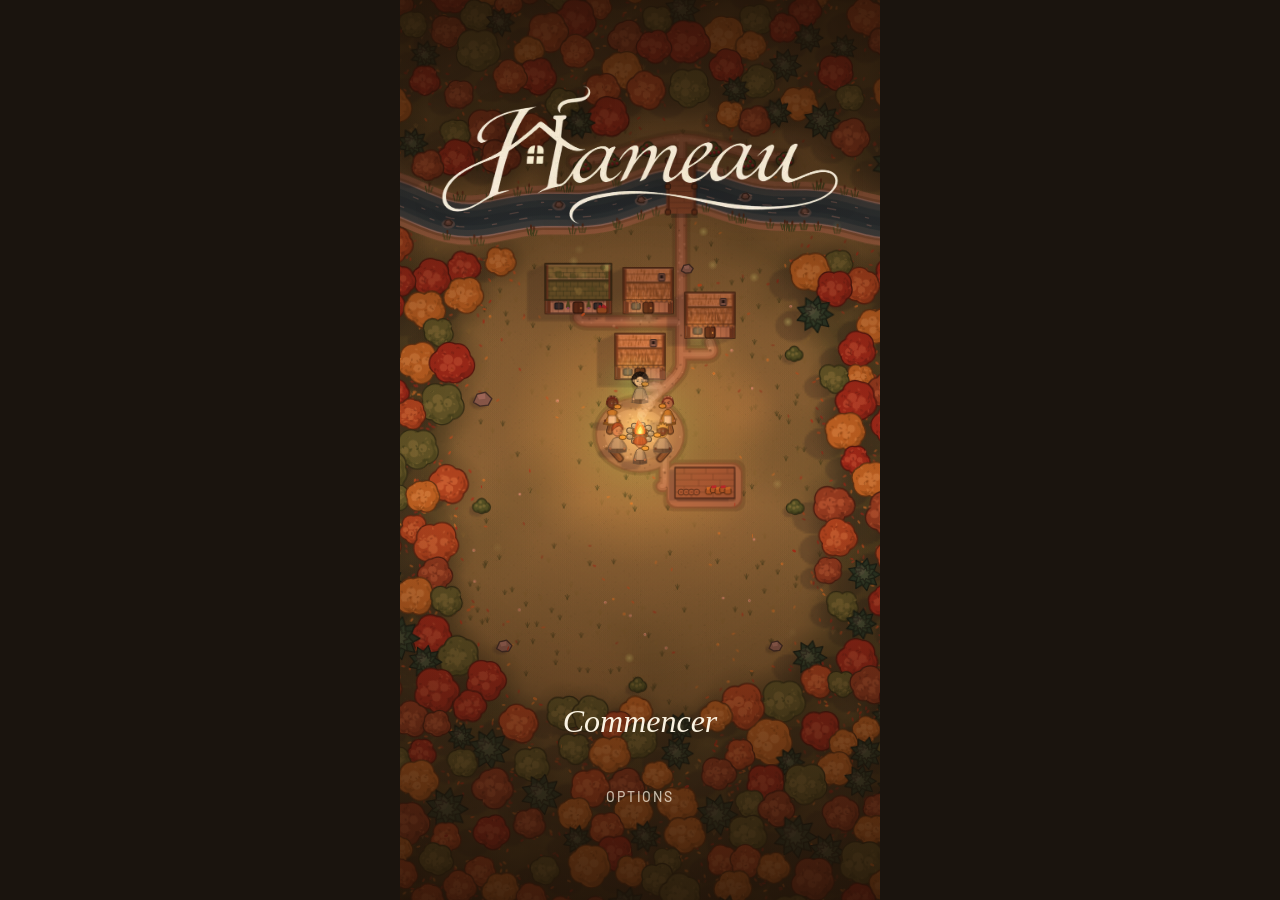
==== commit 6e6a1a9c: "Prototype 0.39 : le médecin ne tombe jamais malade ; les icônes des ressources partout où l'on compt" ====
--- a/docs/index.html
+++ b/docs/index.html
@@ -516,6 +516,10 @@
 .fr-ev.past{opacity:.45}.fr-ev.now .evc{border-width:2.4px}
 .fr-now{position:absolute;top:calc(50% + 9px);width:0;height:0;margin-left:-5.5px;border:5.5px solid transparent;border-top:0;border-bottom:8px solid var(--accent)}
 .fr-n{flex:none;font-family:var(--hand);font-weight:500;font-size:calc(19px*var(--hs));line-height:1;color:var(--ink);white-space:nowrap;transform:rotate(-2deg);padding-right:2px}
+/* une quantité de ressource dans une phrase : le chiffre et l'icône, insécables */
+.q{white-space:nowrap;font-weight:600}.q svg.i{width:1.2em!important;height:1.2em!important;vertical-align:-.24em;margin:0 0 0 1.5px;display:inline-block}
+/* le cadre pointillé de la page ne défile plus avec son contenu */
+.page:before{display:none}.page{outline:1px dashed var(--line);outline-offset:-10px}
 
 </style>
 </head>
@@ -1078,7 +1082,7 @@
     const r = rngOf((st.seed >>> 0) * 17 + st.day * 613 + 29), live = st.villagers.filter(v => v.alive);
     /* la cloche a sonné il y a deux jours : quelqu'un l'a entendue */
     for (const b of st.buildings) if (BT[b.type].call && !b.rung && !b.gone && st.day - b.day >= BT[b.type].call && st.pool.length) { b.rung = true; st.bell = st.day; const id = st.villagers.length, v = st.pool.shift(); st.villagers.push(Object.assign({ id, job: null, work: null, hunger: 0, roofless: 0, alive: true, home: null, pos: map.arrive.to(0) }, v)); st.arrived.push(id); }
-    for (const e of eventsOn(st)) if (e.type === 'sick' && !e.who) { e.who = []; for (let k = 0; k < Math.min(3, e.lv || 1, Math.max(1, live.length >> 1)); k++) { const c = live.filter(v => !(v.sick > 0)); if (c.length) { const v = c[Math.floor(r() * c.length)]; v.sick = 2; e.who.push(v.id); } } }
+    for (const e of eventsOn(st)) if (e.type === 'sick' && !e.who) { e.who = []; for (let k = 0; k < Math.min(3, e.lv || 1, Math.max(1, live.length >> 1)); k++) { const c = live.filter(v => !(v.sick > 0) && v.job !== 'medecin'); if (c.length) { const v = c[Math.floor(r() * c.length)]; v.sick = 2; e.who.push(v.id); } } }
     if (st.pins) for (const k in st.pins) { const v = st.villagers[k]; if (!v || !v.alive || (st.pins[k] !== -1 && !st.buildings.some(b => b.id === st.pins[k] && !b.gone))) delete st.pins[k]; } // un vœu ne survit ni à son villageois ni à son bâtiment
     st.cards = survDraw(st); st.hist = (st.hist || []).concat([st.cards]).slice(-2);
   }
@@ -1100,7 +1104,7 @@
     if (CHALLENGES[st.ch].survival) survMorning(st, map);
     else for (const e of eventsOn(st)) if (e.type === 'sick') { /* dans les défis, la maladie est annoncée : on sait combien tombent malades, pas qui */
       const r = rngOf((st.seed >>> 0) * 53 + st.day * 7919 + 3), got = [];
-      for (let k = 0; k < (e.n || 1); k++) { const c = st.villagers.filter(v => v.alive && !(v.sick > 0)); if (!c.length) break; const v = c[Math.floor(r() * c.length)]; v.sick = 2; v.grave = !!e.grave; got.push(v.id); }
+      for (let k = 0; k < (e.n || 1); k++) { const c = st.villagers.filter(v => v.alive && !(v.sick > 0) && v.job !== 'medecin'); /* le médecin ne tombe jamais malade : la maladie ne le vise pas */ if (!c.length) break; const v = c[Math.floor(r() * c.length)]; v.sick = 2; v.grave = !!e.grave; got.push(v.id); }
       st.sickNew = got;
     }
     if (!st.town && st.villagers.filter(v => v.alive).length >= 10) st.town = st.day; // dix habitants : le village devient un bourg
@@ -1443,13 +1447,13 @@
     ev.sort((a, b) => a.t - b.t);
     if (!surv && st.villagers.some(v => v.alive && v.sick > 0)) { /* défis : sans médecin, chaque nuit, un malade contamine un voisin de toit partagé ; puis la maladie recule d'un jour */
       const by = {}, fresh = []; for (const e of ev) if (e.type === 'bed') (by[e.bid] = by[e.bid] || []).push(st.villagers[e.vid]);
-      if (!medic) for (const bid in by) { const b = st.buildings.find(x => x.id === +bid), src = by[bid].find(v => v.alive && v.sick > 0); if (b && !BT[b.type].own && src) { const c = by[bid].filter(v => v.alive && !(v.sick > 0)).sort((a, q) => a.id - q.id)[0]; if (c) { c.grave = src.grave; fresh.push(c); } } }
+      if (!medic) for (const bid in by) { const b = st.buildings.find(x => x.id === +bid), src = by[bid].find(v => v.alive && v.sick > 0); if (b && !BT[b.type].own && src) { const c = by[bid].filter(v => v.alive && !(v.sick > 0) && v.job !== 'medecin').sort((a, q) => a.id - q.id)[0]; if (c) { c.grave = src.grave; fresh.push(c); } } }
       for (const v of st.villagers) if (v.sick > 0) { v.sick--; if (!v.sick) delete v.grave; }
       for (const v of fresh) { v.sick = 2; log.push({ k: 'bad', text: v.name + ' est tombé' + (v.sex === 'f' ? 'e' : '') + ' malade à son tour.' }); }
     }
     if (surv) { /* la maladie passe d'un dormeur à l'autre sous un toit partagé, puis recule d'un jour */
       const by = {}; for (const e of ev) if (e.type === 'bed') (by[e.bid] = by[e.bid] || []).push(st.villagers[e.vid]);
-      const fresh = []; for (const bid in by) { const b = st.buildings.find(x => x.id === +bid); if (b && !BT[b.type].own && !medic && by[bid].some(v => v.sick > 0)) for (const v of by[bid]) if (!(v.sick > 0) && v.alive && rng() < (st.buildings.some(x => x.type === 'bains' && !x.gone) ? 0.15 : 0.4)) fresh.push(v); }
+      const fresh = []; for (const bid in by) { const b = st.buildings.find(x => x.id === +bid); if (b && !BT[b.type].own && !medic && by[bid].some(v => v.sick > 0)) for (const v of by[bid]) if (!(v.sick > 0) && v.alive && v.job !== 'medecin' && rng() < (st.buildings.some(x => x.type === 'bains' && !x.gone) ? 0.15 : 0.4)) fresh.push(v); }
       /* la fièvre : au sortir de la maladie, elle emporte parfois — de plus en plus souvent avec les semaines, moitié moins s'il y a des bains */
       { const lv = 1 + Math.floor(st.day / 12), q = Math.min(0.6, 0.08 * lv) * (st.buildings.some(x => x.type === 'bains' && !x.gone) ? 0.5 : 1);
         for (const v of st.villagers) if (v.alive && v.sick === 1 && !medic && rng() < q) { v.alive = false; sum.deaths.push({ id: v.id, name: v.name, why: 'de maladie' }); st.graves.push({ x: v.pos.x, y: v.pos.y, name: v.name }); log.push({ k: 'dead', text: v.name + ' est ' + (v.sex === 'f' ? 'morte' : 'mort') + ' de maladie.' }); for (const b of st.buildings) { b.workers = b.workers.filter(id => id !== v.id); if (b.owners) b.owners = b.owners.filter(id => id !== v.id); } } }
@@ -1797,7 +1801,7 @@
       goals: [G.alive(9), G.never, G.have({ ingen: 17 })]
     },
     c35: {
-      id: 'c35', n: 35, endMsg: ['La fièvre a fermé les portes une à une.', 'Tous en vie, pas sans peine.', 'Personne n’a manqué de rien.', 'La fièvre est passée, et la réserve est pleine.'], rule: 'Le médecin. Son cabinet se paie en ingéniosité. Tant qu’il est à son poste, personne ne meurt de maladie et elle ne se transmet plus.', map: 'plaine', title: 'La fièvre', days: 9, seed: 20270105, food: 14, wood: 9, stone: 4,
+      id: 'c35', n: 35, endMsg: ['La fièvre a fermé les portes une à une.', 'Tous en vie, pas sans peine.', 'Personne n’a manqué de rien.', 'La fièvre est passée, et la réserve est pleine.'], rule: 'Le médecin. Son cabinet se paie en ingéniosité. Tant qu’il est à son poste, personne ne meurt de maladie et elle ne se transmet plus ; lui-même ne tombe jamais malade.', map: 'plaine', title: 'La fièvre', days: 9, seed: 20270105, food: 14, wood: 9, stone: 4,
       voice: { text: 'Elle est entrée par une porte, et le soir elle dormait dans tous les lits.', by: '' },
       start: cab(4).concat(cab(1, 'cabanon'), [{ type: 'cueillette', workers: [0, 1] }, { type: 'bucheron', workers: [2, 3] }, { type: 'carriere', workers: [4] }, { type: 'lycee', workers: [5] }]), villagers: NV(9),
       draws: [['universite', 'potager', 'cabane'], ['pecheur', 'maison', 'cueillette'], ['universite', 'cabanon', 'potager'], ['cabinet', 'four', 'maison'], ['cabinet', 'potager', 'cabane'], ['cabinet', 'pecheur', 'cabanon'], ['cabinet', 'cueillette', 'maison'], ['cabinet', 'potager', 'rucher'], ['verger', 'rucher', 'cabanon']],
@@ -4141,14 +4145,14 @@
     wolves: () => 'La nuit, ils tuent quelqu’un qui dort dehors. Si tout le monde est à l’abri, ils volent de la nourriture. Un braséro les éloigne.',
     heat: () => 'La nuit, la moitié de la nourriture en réserve se gâte. Les repas cuisinés se conservent.',
     tornado: () => 'Le soir, elle emporte tous les bâtiments dont le coût ne compte ni pierre ni brique. Ceux qui y dormaient se retrouvent dehors.',
-    sick: (e, c) => c && !c.survival ? (e.n > 1 ? e.n + ' villageois tombent malades' : 'Un villageois tombe malade') + ' ce matin, pour deux jours : on ne sait pas qui. Un malade ne travaille pas. Chaque nuit, sous un toit partagé, il contamine un voisin de chambrée. Un malade qui a faim ou dort dehors meurt.' + (e.grave ? ' <b>Fièvre grave :</b> sans médecin, le malade meurt au second soir.' : '') + ' Avec un médecin à son poste, personne ne meurt de maladie et elle ne se transmet plus.'
-      : 'Des villageois sont malades deux jours et ne travaillent pas. La maladie passe à ceux qui dorment sous le même toit ; des bains la freinent. Un malade qui a faim ou dort dehors meurt, et la fièvre peut tuer. Un médecin à son poste empêche l’une et l’autre.'
+    sick: (e, c) => c && !c.survival ? (e.n > 1 ? e.n + ' villageois tombent malades' : 'Un villageois tombe malade') + ' ce matin, pour deux jours : on ne sait pas qui. Un malade ne travaille pas. Chaque nuit, sous un toit partagé, il contamine un voisin de chambrée. Un malade qui a faim ou dort dehors meurt.' + (e.grave ? ' <b>Fièvre grave :</b> sans médecin, le malade meurt au second soir.' : '') + ' Avec un médecin à son poste, personne ne meurt de maladie et elle ne se transmet plus. Le médecin, lui, ne tombe jamais malade.'
+      : 'Des villageois sont malades deux jours et ne travaillent pas. La maladie passe à ceux qui dorment sous le même toit ; des bains la freinent. Un malade qui a faim ou dort dehors meurt, et la fièvre peut tuer. Un médecin à son poste empêche l’une et l’autre, et ne tombe jamais malade.'
   };
   const EVG = { arrivals: 'Nouveaux venus', storm: 'Orage', frost: 'Gel', fog: 'Brume', drought: 'Sécheresse', wind: 'Grand vent', flood: 'Crue', fire: 'Incendie', rats: 'Rats', wolves: 'Loups', sick: 'Maladie', tornado: 'Tornade', heat: 'Canicule' };
   const evName = e => e.type === 'arrivals' && !e.gen ? EV.arrivals.name(e) : e.type === 'sick' && e.grave ? 'Fièvre grave' : EVG[e.type];
   const evIcon = e => EV[e.type].ic ? EV[e.type].ic(e) : I[EV[e.type].icon];
   const evDur = (e, c) => e.cont ? 'jour ' + e.cont + (e.len ? ' sur ' + e.len : '') : e.len > 1 ? 'dure ' + e.len + ' jours' : e.type === 'frost' && e.len == null && !c.survival ? 'jusqu’à la fin du défi' : '';
-  const evDefs = (ev, c) => ev.map(e => '<div class="evd"><span class="evc">' + evIcon(e) + '</span><div><b>' + evName(e) + '</b>' + (evDur(e, c) ? '<small>' + evDur(e, c) + '</small>' : '') + '<p>' + EVD[e.type](e, c) + '</p></div></div>').join('');
+  const evDefs = (ev, c) => ev.map(e => '<div class="evd"><span class="evc">' + evIcon(e) + '</span><div><b>' + evName(e) + '</b>' + (evDur(e, c) ? '<small>' + evDur(e, c) + '</small>' : '') + '<p>' + rich(EVD[e.type](e, c)) + '</p></div></div>').join('');
   const pile = ev => '<span class="pile">' + ev.map((e, k) => '<span class="evc" style="z-index:' + (9 - k) + '">' + evIcon(e) + '</span>').join('') + '</span>';
   const INFO = { foyer: 'Quatre places, pour de bon.', longere: 'Trois places en dur, à qui en a besoin.', ferme: 'Trois places, pour de bon, et une nourriture par jour.', ecole: 'Trois enfants y vont chaque jour. Au bout de quatre jours, ils sont adultes.', bibliotheque: 'L’école ne prend plus que trois jours.',
     cantine: 'Trois enfants y mangent chaque soir sans toucher à la réserve.', chevre: 'Un enfant y boit son lait chaque soir, sans toucher à la réserve.', bassecour: 'Chaque enfant qui n’est pas à l’école rapporte un œuf par jour, deux au plus.', jeux: 'Un bonheur par enfant chaque jour, trois au plus.', marionnettes: 'Deux bonheurs chaque soir, tant qu’il reste un enfant.', cabane: 'Deux places, à qui en a besoin.', cabanon: 'Une place, à qui en a besoin.', maison: 'Deux places, pour de bon.', cueillette: 'Baies de l’autre rive.', potager: 'Légumes du village.', bucheron: 'Arbres de la lisière.', pecheur: 'Poisson de la rivière.', carriere: 'Pierre des rochers.', four: 'Pain cuit sur place.', table: 'Si tous mangent, la joie monte.', abri: 'Quatre places, pour deux nuits seulement.', dortoir: 'Quatre places, à qui en a besoin.', poulailler: 'Des œufs, par tous les temps.', champi: 'Peu de chose, sauf dans la brume ou après la pluie.', rucher: 'Du miel, sans personne. Craint le gel.', serre: 'Garde du gel potagers, ruches et fleurs.', fanal: 'Dans la brume, il guide vers la forêt et les rochers.', jardin: 'Un peu de joie chaque jour. Craint le gel.', kiosque: 'De la musique, et de la joie chaque soir.', moulin: 'Chaque four donne deux pains de plus.', cloche: 'On la sonne : dans deux jours, quelqu’un l’aura entendue.',
@@ -4160,7 +4164,7 @@
     argiliere: 'Deux argiles par jour, par tous les temps.', briqueterie: 'Deux argiles en réserve le matin donnent une brique. Quatre argiles par jour au plus.', charpenterie: 'Deux bois en réserve le matin donnent une planche. Quatre bois par jour au plus.',
     cuisine: 'Deux nourritures donnent un repas : il nourrit une personne et donne un bonheur. Elle ne prend que ce qui dépasse le repas du soir.', lycee: 'Trois cultures par jour, tant qu’un professeur y enseigne.', universite: 'Deux cultures en réserve le matin donnent une ingéniosité. Quatre cultures par jour au plus.',
     theatre: 'Une culture et deux bonheurs par jour.', observatoire: 'Deux cultures par jour.', academie: 'Comme l’université, mais jusqu’à huit cultures par jour.', arts: 'Deux bonheurs donnent un épanouissement. Quatre bonheurs par jour au plus.',
-    cabinet: 'Tant que le médecin est à son poste, personne ne meurt de maladie et elle ne se transmet plus.', geologue: 'Tant qu’il est à son poste, une argile suffit pour une brique.', ingenieur: 'Tant qu’il est à son poste, un bois suffit pour une planche.', chef: 'Tant qu’il est à son poste, une nourriture suffit pour un repas.', psy: 'Tant qu’il est à son poste, un bonheur suffit pour un épanouissement.',
+    cabinet: 'Tant que le médecin est à son poste, personne ne meurt de maladie et elle ne se transmet plus. Lui-même ne tombe jamais malade.', geologue: 'Tant qu’il est à son poste, une argile suffit pour une brique.', ingenieur: 'Tant qu’il est à son poste, un bois suffit pour une planche.', chef: 'Tant qu’il est à son poste, une nourriture suffit pour un repas.', psy: 'Tant qu’il est à son poste, un bonheur suffit pour un épanouissement.',
     maisonbrique: 'Quatre places. Tient sous la tornade.', demeure: 'Six places. Tient sous la tornade.', entrepot: 'Les rats n’y entrent pas : la réserve ne perd rien.', halle: 'Deux nourritures et un bois par jour, sans personne.', outillerie: 'Un de plus par travailleur aux champs, au bois, à la carrière, à l’argilière — quatre au plus.' };
   INFO.bibliotheque = 'L’école ne prend plus que trois jours. Là où l’on s’en sert, une culture par jour.';
   const RESD = [[I.food, 'Nourriture', 'Chaque villageois en mange 1 chaque soir. Deux soirs de suite sans manger, il meurt.'], [I.wood, 'Bois', 'Sert à payer les bâtiments. Un villageois sans poste en ramasse 1 par jour.'], [I.stone, 'Pierre', 'Sert à payer certains bâtiments. Elle vient de la carrière.'],
@@ -4237,16 +4241,22 @@
       : d.anti ? ['', I[ANTIL[d.anti][0]], ANTIL[d.anti][1]]
       : ['+' + d.per * d.posts + (d.wet ? ' à ' + d.wet : ''), I[d.out], 'par jour'];
     if (small) return m[0] + m[1];
-    return '<span class="ce">' + (m[0] ? '<b>' + m[0] + '</b>' : '') + m[1] + (m[2] ? '<small>' + m[2] + '</small>' : '') + '</span>' + (d.posts ? '<span class="cw">' + I.ppl + '<span>× ' + d.posts + '</span></span>' : '') + ((SIM.CHALLENGES[chId].events || []).some(e => e.type === 'tornado') && SIM.solid(type) ? '<span class="cw">' + I.tornado + '<span>tient sous la tornade</span></span>' : '') + (d.own && jy ? '<span class="cw">' + I.joy + '<span>+1 par habitant</span></span>' : '') + (d.welcome ? '<span class="cw">' + I.food + '<span>+' + d.welcome + ' par nouveau venu</span></span>' : '') + (d.beds && d.give ? '<span class="cw">' + I.food + '<span>+' + d.give.food + ' par jour</span></span>' : '');
+    return '<span class="ce">' + (m[0] ? '<b>' + m[0] + '</b>' : '') + m[1] + (m[2] ? '<small>' + rich(m[2]) + '</small>' : '') + '</span>' + (d.posts ? '<span class="cw">' + I.ppl + '<span>× ' + d.posts + '</span></span>' : '') + ((SIM.CHALLENGES[chId].events || []).some(e => e.type === 'tornado') && SIM.solid(type) ? '<span class="cw">' + I.tornado + '<span>tient sous la tornade</span></span>' : '') + (d.own && jy ? '<span class="cw">' + I.joy + '<span>+1 par habitant</span></span>' : '') + (d.welcome ? '<span class="cw">' + I.food + '<span>+' + d.welcome + ' par nouveau venu</span></span>' : '') + (d.beds && d.give ? '<span class="cw">' + I.food + '<span>+' + d.give.food + ' par jour</span></span>' : '');
   }
   /* le sommaire : de grandes entrées, un titre et une ligne claire */
   const big = (go, title, desc, ic, soon) => '<button class="tl big' + (soon ? ' soon' : '') + '" data-go="' + go + '"><span class="ti">' + ic + '</span><span class="tb"><b>' + title + '</b><em>' + desc + '</em></span><span class="chev" aria-hidden="true">›</span></button>';
   /* le registre : une ligne par chose connue, un « ? » pour le reste */
-  const regRow = (ic, name, def) => '<div class="evd"><span class="evc">' + ic + '</span><div><b>' + name + '</b><p>' + def + '</p></div></div>';
+  /* Partout où l'on compte une ressource, on montre son icône plutôt que son nom : « 2 » suivi de l'icône du bois, et non « 2 bois ».
+     `rich` relit une phrase déjà écrite et remplace chaque « nombre + ressource » (en chiffres ou en lettres) par le chiffre et l'icône. */
+  const RICO = [['nourritures?', 'food'], ['bois', 'wood'], ['pierres?', 'stone'], ['argiles?', 'clay'], ['briques?', 'brick'], ['planches?', 'plank'], ['repas(?! d’enfant)(?! du soir)', 'meal'], ['cultures?', 'culture'], ['ingéniosités?', 'ingen'], ['épanouissements?', 'bloom'], ['bonheurs?', 'joy'], ['joies?', 'joy'], ['places?', 'roof']];
+  const NUMW = { un: 1, une: 1, deux: 2, trois: 3, quatre: 4, cinq: 5, six: 6, huit: 8, dix: 10 };
+  const RICH = new RegExp('(^|[^\\wàâéèêîôûç])([+−-]?)(\\d+|' + Object.keys(NUMW).join('|') + ')(?: d[e’]\\s?| )(' + RICO.map(r => r[0]).join('|') + ')(?![\\wàâéèêîôûç])', 'gi');
+  const rich = s => String(s).replace(RICH, (m, pre, sg, n, w) => { const k = RICO.find(r => new RegExp('^(?:' + r[0].replace(/\(\?!.*$/, '') + ')$', 'i').test(w)); if (!k || (k[1] === 'roof' && isNaN(n))) return m; return pre + '<span class="q">' + sg + (NUMW[n.toLowerCase()] || n) + I[k[1]] + '</span>'; });
+  const regRow = (ic, name, def) => '<div class="evd"><span class="evc">' + ic + '</span><div><b>' + name + '</b><p>' + rich(def) + '</p></div></div>';
   const LOCK = '<div class="evd lock"><span class="evc">?</span><div><b>À découvrir</b></div></div>';
   const galHtml = list => '<div class="gal">' + list.map(t => save.seen[t] ? '<span class="dk"><canvas data-t="' + t + '" aria-hidden="true"></canvas>' + SIM.BT[t].name + '<small><span>' + Object.keys(SIM.BT[t].cost).map(k => SIM.BT[t].cost[k] + I[k]).join(' ') + '</span><span>→ ' + effect(t, true) + '</span></small></span>' : '<span class="dk lock"><span class="q">?</span>À découvrir</span>').join('') + '</div>';
   const deckHtml = (list, cls) => '<div class="' + cls + '">' + list.map(t => '<span class="dk"><canvas data-t="' + t + '" aria-hidden="true"></canvas>' + SIM.BT[t].name + '<small><span>' + Object.keys(SIM.BT[t].cost).map(k => SIM.BT[t].cost[k] + I[k]).join(' ') + '</span><span>→ ' + effect(t, true) + '</span></small></span>').join('') + '</div>';
-  const goalsHtml = (c, ok) => '<ul class="goals">' + c.goals.map((g, i) => '<li class="' + (ok && !ok[i] ? 'ko' : '') + '"><span class="st">' + (ok ? (ok[i] ? I.star : I.star0) : I.star.repeat(i + 1)) + '</span>' + g.t + '</li>').join('') + '</ul>' + (!ok && c.rule ? '<p class="rule"><b>Nouveau.</b> ' + c.rule + '</p>' : '');
+  const goalsHtml = (c, ok) => '<ul class="goals">' + c.goals.map((g, i) => '<li class="' + (ok && !ok[i] ? 'ko' : '') + '"><span class="st">' + (ok ? (ok[i] ? I.star : I.star0) : I.star.repeat(i + 1)) + '</span>' + rich(g.t) + '</li>').join('') + '</ul>' + (!ok && c.rule ? '<p class="rule"><b>Nouveau.</b> ' + rich(c.rule) + '</p>' : '');
   const nextSeed = {}, seedFor = id => nextSeed[id] != null ? nextSeed[id] : (nextSeed[id] = (Math.random() * 4294967296) >>> 0);
   const voiceHtml = (c, by) => '<p class="voice">« ' + c.voice.text + ' »<span>— ' + by + '</span></p>';
   const volsHtml = () => VOLS.map(v => '<div class="opt-row"><label for="v_' + v[0] + '">' + I[v[0] === 'village' ? 'sonvillage' : v[0]] + v[1] + '</label><input type="range" id="v_' + v[0] + '" min="0" max="100" step="5" value="' + Math.round(SFX.vol[v[0]] * 100) + '"></div>').join('');
@@ -4366,10 +4376,10 @@
       return back + '<h2>Métiers</h2><p class="plain">Un métier s’ajoute ici quand tu as rencontré son bâtiment. Dans les défis, chacun garde son poste ; en survie, tu peux choisir.</p><div class="evbox reg">' + regRow(I.none, 'Sans poste', 'Ramasse 1 bois mort par jour, sauf dans la brume. Prend le premier poste qui se libère.') +
         Object.keys(by).map(j => { const ts = by[j].filter(t => save.seen[t]); if (!ts.length) return LOCK; const n = SIM.JOBNAME[j], cap = x => x[0].toUpperCase() + x.slice(1);
           return regRow(I[j] || I.work, cap(n.m) + (n.f !== n.m ? ' · ' + n.f : ''), ts.map(t => { const d = SIM.BT[t], st = [d.storm && 'l’orage', d.fog && 'la brume', d.frost && 'le gel', d.dryStop && 'la sécheresse'].filter(Boolean);
-            return cap(d.name.toLowerCase()) + ' : ' + (d.conv ? 'change ' + SIM.RATIO + ' ' + RESN[d.conv.from].toLowerCase() + ' en 1 ' + RESN[d.conv.to].toLowerCase() + ', ' + d.conv.cap + ' ' + RESN[d.conv.from].toLowerCase() + ' par jour au plus' : d.expert ? 'tant qu’il est à son poste, 1 ' + RESN[CONVOF[d.expert]].toLowerCase() + ' suffit pour 1 ' + RESN[d.expert].toLowerCase() : d.medic ? 'tant qu’il est à son poste, personne ne meurt de maladie et elle ne se transmet plus' : d.out ? d.per + ' ' + RESN[d.out].toLowerCase() + ' par jour et par personne' : d.play ? 'de la joie chaque soir' : 'un poste') + (d.posts > 1 ? ', ' + d.posts + ' postes' : '') + '.' + (st.length ? ' Arrêté par ' + names(st) + '.' : ''); }).join(' ')); }).join('') + '</div>'; },
+            return cap(d.name.toLowerCase()) + ' : ' + (d.conv ? 'change ' + SIM.RATIO + ' ' + RESN[d.conv.from].toLowerCase() + ' en 1 ' + RESN[d.conv.to].toLowerCase() + ', ' + d.conv.cap + ' ' + RESN[d.conv.from].toLowerCase() + ' par jour au plus' : d.expert ? 'tant qu’il est à son poste, 1 ' + RESN[CONVOF[d.expert]].toLowerCase() + ' suffit pour 1 ' + RESN[d.expert].toLowerCase() : d.medic ? 'tant qu’il est à son poste, personne ne meurt de maladie et elle ne se transmet plus ; lui-même ne tombe jamais malade' : d.out ? d.per + ' ' + RESN[d.out].toLowerCase() + ' par jour et par personne' : d.play ? 'de la joie chaque soir' : 'un poste') + (d.posts > 1 ? ', ' + d.posts + ' postes' : '') + '.' + (st.length ? ' Arrêté par ' + names(st) + '.' : ''); }).join(' ')); }).join('') + '</div>'; },
     options: () => back + '<h2>Options</h2><div class="h3">Son</div>' + volsHtml() +
       '<div class="h3">Bulles des villageois</div><div class="segs">' + BUBS.map(b => '<button class="seg" data-bub="' + b[0] + '" aria-pressed="' + (save.bub === b[0]) + '">' + b[1] + '</button>').join('') + '</div>' +
-      '<div class="h3">Progression</div><p class="note">' + Object.values(save.stars).reduce((a, b) => a + b, 0) + ' étoiles sur ' + ORDER.length * 3 + '</p><div class="pfoot">Prototype 0.38</div>'
+      '<div class="h3">Progression</div><p class="note">' + Object.values(save.stars).reduce((a, b) => a + b, 0) + ' étoiles sur ' + ORDER.length * 3 + '</p><div class="pfoot">Prototype 0.39</div>'
   };
   function bindPage(name, arg) {
     paint(pageEl);
@@ -4556,7 +4566,7 @@
     });
     h += '</div><div class="delta">' + ['food', 'wood'].concat(usesStone ? ['stone'] : [], SIM.CHALLENGES[chId].joy ? ['joy'] : [], xres).map(k => '<span>' + I[k] + S[k] + ' <i>→</i> ' + E[k] + '</span>').join('') + '</div>';
     const lines = p.log.filter(l => l.k === 'bad' || l.k === 'dead');
-    if (lines.length) h += '<ul class="journal">' + lines.map(l => '<li class="bad">' + esc(l.text) + '</li>').join('') + '</ul>';
+    if (lines.length) h += '<ul class="journal">' + lines.map(l => '<li class="bad">' + rich(esc(l.text)) + '</li>').join('') + '</ul>';
     if (!last && p.warn.length) h += '<div class="alert"><span><b>Demain :</b> ' + p.warn.map(esc).join(' ') + '</span></div>';
     if (!last) for (const e of SIM.eventsOn(E)) h += '<div class="alert ev">' + (EV[e.type].ic ? EV[e.type].ic(e) : I[EV[e.type].icon]) + '<span>Demain · <b>' + EV[e.type].name(e) + '</b></span></div>';
     h += '<div class="acts"><span></span><button class="tlink" id="bnext">' + (last ? 'Voir le résultat' : 'Jour suivant') + '</button></div>';
@@ -4644,7 +4654,7 @@
     let title = d.name, who = ''; insp.className = 'insp';
     if (d.own) { const l = (b.owners || []).map(id => V[id].name); title = l.length ? 'Maison ' + de(names(l)) : 'Maison libre'; }
     else if (!d.beds) { const l = b.workers.map(id => V[id].name); who = l.length ? names(l) : 'Personne encore'; }
-    insp.innerHTML = '<canvas class="sq" aria-hidden="true"></canvas><div class="tx"><b>' + title + '</b><div class="l1">' + INFO[b.type] + '</div>' + (who ? '<div class="l2">' + I.ppl + who + '</div>' : '') + '</div><button class="x" aria-label="Fermer">' + I.x + '</button>';
+    insp.innerHTML = '<canvas class="sq" aria-hidden="true"></canvas><div class="tx"><b>' + title + '</b><div class="l1">' + rich(INFO[b.type]) + '</div>' + (who ? '<div class="l2">' + I.ppl + who + '</div>' : '') + '</div><button class="x" aria-label="Fermer">' + I.x + '</button>';
     illus(insp.querySelector('canvas'), b.type); insp.hidden = false; insp.querySelector('.x').onclick = closeInspect; placeInsp();
   }
 
@@ -4744,7 +4754,7 @@
         $('#ineeds').innerHTML = '<span class="need' + (hu ? ' no' : '') + '">' + (hu ? I.faim : I.food) + (hu ? 'N’a pas mangé hier' : 'Nourri' + (v.sex === 'f' ? 'e' : '')) + '</span><span class="need' + (rf ? ' no' : '') + '">' + (rf ? I.dehors : I.roof) + (rf ? 'A dormi dehors' : home ? 'A sa maison' : 'A dormi au chaud') + '</span>';
         const today = log.filter(l => l.day === Math.min(st.day, st.days)), hope = today.filter(l => POSI[l.tone]).pop(), fear = today.filter(l => !POSI[l.tone]).pop();
         $('#icar').innerHTML = '<div class="hf"><div><h4>' + I.espoir + 'J’espère</h4><p>' + (hope ? esc(hope.text) : '—') + '</p></div><div><h4>' + I.crainte + 'Je crains</h4><p>' + (fear ? esc(fear.text) : '—') + '</p></div></div>' +
-          (log.length ? '<h4>' + I.soi + 'Mon carnet</h4><ul class="cl">' + log.slice(-3).reverse().map(l => '<li>' + (I[l.tone] || '') + '<i>Jour ' + l.day + ', ' + l.moment + '</i>' + esc(l.text) + '</li>').join('') + '</ul>' : '') +
+          (log.length ? '<h4>' + I.soi + 'Mon carnet</h4><ul class="cl">' + log.slice(-3).reverse().map(l => '<li>' + (I[l.tone] || '') + '<i>Jour ' + l.day + ', ' + l.moment + '</i>' + rich(esc(l.text)) + '</li>').join('') + '</ul>' : '') +
           (cl.length ? '<p class="pr"><span>Mes proches</span>' + cl.map(c => (c.love ? I.heart : I.amitie) + c.name).join(' · ') + '</p>' : '');
         placeInsp();
       });
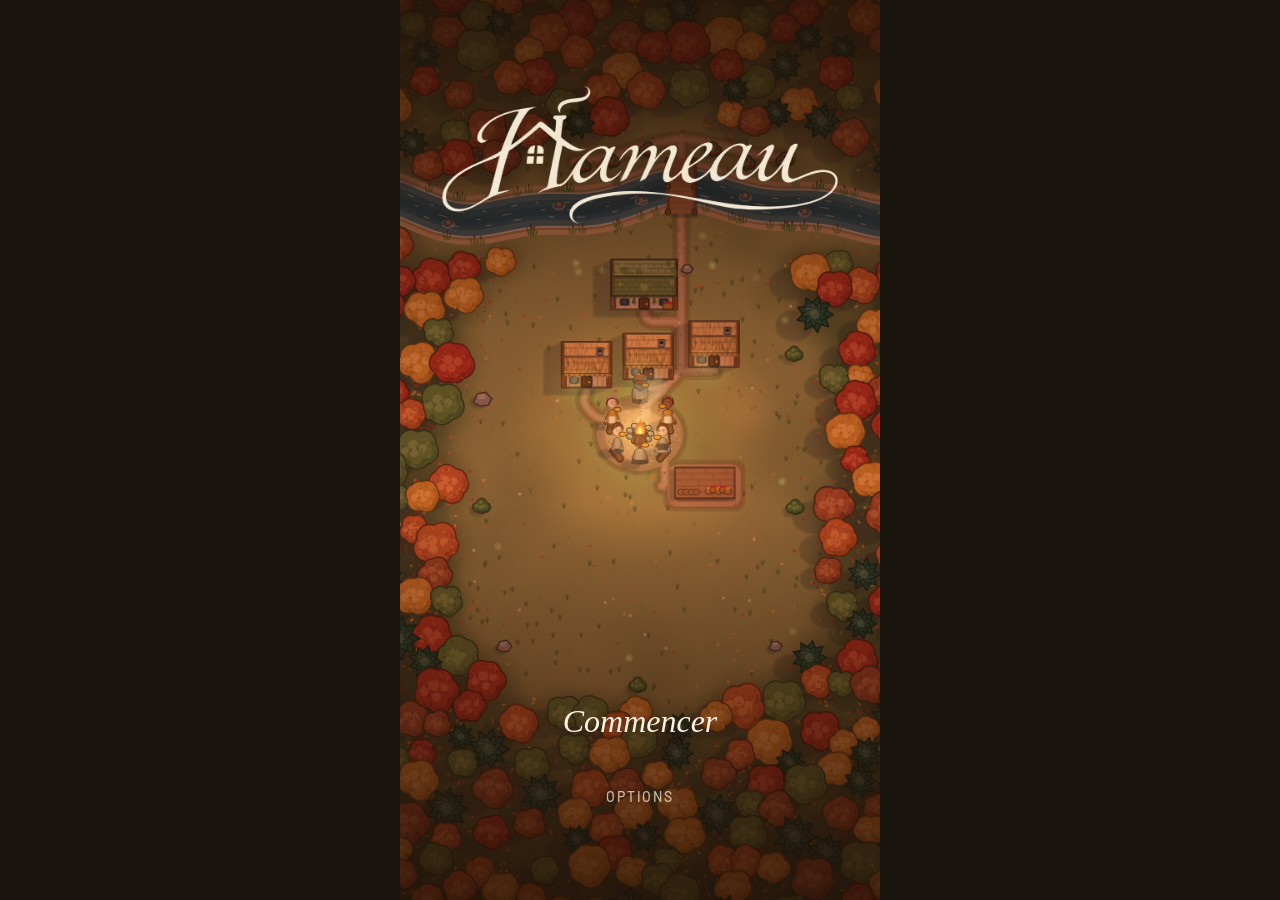
==== commit 050631c3: "Prototype 0.40 : défis 41 à 50 (niveaux 14 et 15) - Niveau 14 « La cité » (41 à 45) : le cuisinier e" ====
--- a/docs/index.html
+++ b/docs/index.html
@@ -498,7 +498,7 @@
 /* ---- la cote : les jours d'un défi sur une seule ligne, comme une mesure sur un dessin technique ---- */
 .frise.cote{flex-wrap:nowrap;gap:9px;align-items:center;min-height:40px}
 .fr-line{position:relative;flex:1 1 auto;min-width:0;height:40px;color:var(--ink);margin:0 5px;container-type:inline-size;--w:22px}
-@supports (width:1cqw){.fr-line{--w:clamp(17px,calc(100cqw / var(--n) - 1px),26px)}}
+@supports (width:1cqw){.fr-line{--w:clamp(14px,calc(100cqw / var(--n) - 1px),26px)}}
 .fr-ax{position:absolute;left:0;right:0;top:50%;height:1.3px;margin-top:-.65px;background:currentColor;opacity:.8}
 /* les deux repères du bout : un trait d'attache et sa barre oblique, comme sur un plan */
 .fr-line:before,.fr-line:after{content:"";position:absolute;top:calc(50% - 10px);width:1.3px;height:20px;background:currentColor;opacity:.8}
@@ -520,6 +520,10 @@
 .q{white-space:nowrap;font-weight:600}.q svg.i{width:1.2em!important;height:1.2em!important;vertical-align:-.24em;margin:0 0 0 1.5px;display:inline-block}
 /* le cadre pointillé de la page ne défile plus avec son contenu */
 .page:before{display:none}.page{outline:1px dashed var(--line);outline-offset:-10px}
+
+/* 0.40 — deux chantiers : l'ordre choisi se lit sur les cartes (le premier bâti reçoit d'abord les bras libres) */
+.card[data-ord]::after{content:attr(data-ord);position:absolute;top:-10px;left:-7px;width:26px;height:26px;border-radius:50%;background:var(--page);color:var(--ink);border:1.5px solid var(--gold);box-shadow:0 2px 6px rgba(0,0,0,.4);font-weight:700;font-size:14px;line-height:23px;text-align:center}
+.goals li .gt{flex:1 1 auto;min-width:0}
 
 </style>
 </head>
@@ -997,12 +1001,13 @@
 
   /* ---------- état initial, événements ---------- */
   function newGame(ch, seed) {
-    seed = seed == null ? ch.seed : seed >>> 0;
+    const look = seed == null ? ch.seed : seed >>> 0; // la graine des visages, des noms et des caractères : elle change à chaque partie
+    seed = ch.survival ? look : ch.seed; // dans un défi, le hasard du jeu (qui tombe malade, qui prend quel poste, quel lit) ne change pas : mêmes choix, même partie
     const mapId = ch.survival ? ['pre', 'coude'][seed % 2] : ch.map, map = getMap(mapId), rng = rngOf(seed + 17);
     const st = { ch: ch.id, map: mapId, day: 1, days: ch.days, seed, food: ch.food, wood: ch.wood, stone: ch.stone || 0, clay: ch.clay || 0, brick: ch.brick || 0, plank: ch.plank || 0, meal: ch.meal || 0, culture: ch.culture || 0, ingen: ch.ingen || 0, bloom: 0, joy: 0, nextId: 1, begun: 0, arrived: [], buildings: [], villagers: [], cut: [], roadCells: [], roadLines: [], everLacked: false, lastAllOk: false, lastRoofOk: false, graves: [] };
     initRoads(st);
     if (ch.survival) { st.ev = []; st.evGen = 2; st.cards = null; st.hist = []; st.bell = -99; }
-    st.pool = cast(seed, popOf(ch));
+    st.look = look; st.pool = cast(look, popOf(ch));
     ch.villagers.forEach((_, i) => { const v = st.pool.shift(); st.villagers.push(Object.assign({ id: i, job: null, work: null, hunger: 0, roofless: 0, alive: true, home: null, pos: { x: map.seats[i % map.seats.length].x, y: map.seats[i % map.seats.length].y } }, v, ch.villagers[i].child ? { child: true, young: true, school: 0, beard: null } : {})); });
     let hk = 0; const nearFire = v => { const q = map.seats[v.id % map.seats.length]; return { x: q.x, y: q.y }; };
     for (const s of ch.start) {
@@ -1162,9 +1167,9 @@
         if (v.child) { tr.until(nb.t1, 'idle', { look: ctr, label: 'Regarde le chantier' }); return; }
         const sp = { x: SK.ax + (i % 2 ? -7 : 3), y: SK.ay + (i % 4 > 1 ? 8 : 0) }, spot = spots[i % spots.length];
         if (tr.est(nav, sp) + plen(nav, sp, spot) < 1.75) { // assez près : passe prendre des planches
-          tr.walkBy(nav, sp, 7.4, { label: 'Va chercher des planches' });
+          tr.walkBy(nav, sp, Math.max(7.4, tr.t + tr.est(nav, sp) / 1.5), { label: 'Va chercher des planches' }); // les derniers levés d'un bourg arrivent un peu après, sans courir
           tr.act('take', 0.1, { look: stockLook, label: 'Prend des planches' });
-          tr.walkBy(nav, spot, 8.3, { carry: 'plank', label: 'Porte des planches' });
+          tr.walkBy(nav, spot, Math.max(8.3, tr.t + plen(nav, tr.p, spot) / 1.5), { carry: 'plank', label: 'Porte des planches' });
         } else if (tr.est(nav, spot) / 1.6 > nb.t1 - 0.2 - tr.t) { tr.until(nb.t1, 'idle', { label: 'Trop loin pour rejoindre le chantier' }); return; } // plutôt que de courir, on laisse faire les autres
         else tr.walkBy(nav, spot, Math.min(nb.t1 - 0.2, Math.max(8.3, tr.t + tr.est(nav, spot) / 1.45)), { label: 'Rejoint le chantier' }); // qui a dormi loin arrive un peu plus tard
         tr.until(nb.t1, 'build', { look: ctr, label: 'Bâtit : ' + BT[nb.type].name.toLowerCase() });
@@ -1343,7 +1348,8 @@
     for (let k = 0, nT = Math.min(6 * tablesB.length, Math.ceil(alive.length / 2)); k < nT; k++) { const v = alive[(k + st.day) % alive.length], b = tablesB[Math.floor(k / 6)], q = k % 6; atTable.set(v.id, { x: b.x + b.w * (0.2 + 0.3 * (q % 3)), y: q < 3 ? b.y - 5 : b.y + b.h + 6, c: { x: b.x + b.w / 2, y: b.y + b.h / 2 } }); }
     for (let k = 0, nB = Math.min(2 * bathsB.length, Math.floor(alive.length / 3)); k < nB; k++) bather.set(alive[(alive.length - 1 - k + st.day * 2) % alive.length].id, bathsB[Math.floor(k / 2)]);
     alive.forEach((v, i) => {
-      const tr = tracks[v.id], tb = atTable.get(v.id), seat = tb || map.seats[i % map.seats.length], look = tb ? tb.c : F;
+      const tr = tracks[v.id]; let tb = atTable.get(v.id); if (tb && tr.est(nav, tb) / Math.max(0.1, 19.38 - tr.t) > 1.6) tb = null; /* la grande table est trop loin pour y être à l'heure sans courir : celui-là mange près du feu */
+      const seat = tb || map.seats[i % map.seats.length], look = tb ? tb.c : F;
       { let w = T.MEAL - 0.3 + i * 0.04; const far = tr.est(nav, seat); if (far / (19.38 - Math.max(tr.t, w)) > 1.6) w = Math.max(tr.t, 19.38 - far / 1.5); /* sur une grande carte, qui travaille loin part plus tôt, sans courir */
         tr.until(Math.max(tr.t, w), 'idle', { label: 'Termine sa journée' }); }
       tr.walkBy(nav, seat, Math.max(18.95, Math.min(19.38, tr.t + tr.est(nav, seat) / 1.5)), { label: 'Rentre pour le repas' }); // qui travaille très loin arrive un peu après les autres, sans courir
@@ -1356,7 +1362,7 @@
       sum.v[v.id] = { ate, roof: false };
     });
     const hungry = alive.filter(v => !eaters.includes(v.id));
-    const got = RES.filter(r => sum.got[r]).map(r => '+' + sum.got[r] + ' ' + { food: 'nourriture', wood: 'bois', stone: 'pierre' }[r]);
+    const got = RES.filter(r => sum.got[r]).map(r => (sum.got[r] > 0 ? '+' : '−') + Math.abs(sum.got[r]) + ' ' + RNAME[r]);
     if (got.length) log.push({ k: 'res', text: 'Rapporté : ' + got.join(', ') + '.' });
     if (hungry.length) log.push({ k: 'bad', text: names(hungry.map(v => v.name)) + (hungry.length > 1 ? ' n’ont rien mangé.' : ' n’a rien mangé.') });
     /* le bonheur (défis qui le comptent) : une tablée où personne ne manque, une nuit dans sa propre maison ; un manque l'entame */
@@ -1488,6 +1494,7 @@
   G.have = o => { const l = Object.keys(o).map(k => k === 'joy' ? o[k] + ' de bonheur' : k === 'bloom' ? o[k] + ' d’épanouissement' : k === 'ingen' ? o[k] + ' d’ingéniosité' : k === 'culture' ? o[k] + ' de culture' : k === 'meal' ? o[k] + ' repas' : k === 'wood' ? o[k] + ' bois' : o[k] + ' ' + RNAME[k] + (o[k] > 1 ? 's' : ''));
     return { t: names(l) + ' au dernier soir', need: o, ok: (st, a) => a && !st.everLacked && Object.keys(o).every(k => (st[k] || 0) >= o[k]) }; };
   G.all = (f, w, s, j) => ({ t: [f + ' nourritures', w + ' bois', s + ' pierres'].join(', ') + (j ? ' et ' + j + ' de bonheur' : '') + ' au dernier soir', ok: (st, a) => a && !st.everLacked && st.food >= f && st.wood >= w && st.stone >= s && (!j || st.joy >= j) });
+  G.grown = n => ({ t: 'Tous les enfants ont fini l’école' + (n ? ', et ' + n + ' nourritures en réserve' : ''), grown: true, stock: n || 0, ok: (st, a) => a && !st.everLacked && !st.villagers.some(v => v.alive && v.child) && st.food >= (n || 0) });
   const KID = { child: true }, NK = k => Array.from({ length: k }, () => ({ child: true }));
   const ALL3 = d => [d];
   const CHALLENGES = {
@@ -1847,6 +1854,107 @@
       draws: [['argiliere', 'charpenterie', 'four'], ['briqueterie', 'argiliere', 'pecheur'], ['charpenterie', 'four', 'argiliere'], ['entrepot', 'geologue', 'maisonbrique'], ['maisonbrique', 'ingenieur', 'four'], ['demeure', 'maisonbrique', 'moulin'], ['maisonbrique', 'outillerie', 'four'], ['demeure', 'maisonbrique', 'four'], ['cueillette', 'argiliere', 'pecheur'], ['potager', 'cueillette', 'entrepot'], ['halle', 'bucheron', 'potager'], ['brasero', 'four', 'maisonbrique']],
       events: [{ day: 4, type: 'rats', lv: 3 }, { day: 6, type: 'arrivals', villagers: NV(2) }, { day: 8, type: 'tornado' }, { day: 10, type: 'rats', lv: 4 }, { day: 12, type: 'frost' }],
       goals: [G.alive(12), G.never, G.stockOf(90)]
+    },
+    /* ---------- niveaux 14 et 15 : tout à la fois, puis les enfants, jusqu'au dernier hiver ---------- */
+    c41: {
+      id: 'c41', n: 41, rule: 'Le repas. La cuisine change 2 nourritures en 1 repas, sur le surplus seulement. Le soir, on mange les repas d’abord : chacun nourrit une personne et donne 1 bonheur. Avec un cuisinier à son poste, 1 nourriture suffit. La canicule gâte la moitié de la nourriture crue ; les repas se gardent.',
+      endMsg: ['Les fourneaux sont froids, et les bancs vides.', 'Tous en vie, pas sans peine.', 'Personne n’a manqué de rien.', 'On a mangé chaud tous les soirs, et l’on s’en souviendra.'],
+      map: 'plaine', title: 'La table du chef', days: 9, seed: 20270201, food: 22, wood: 12, stone: 5, culture: 4, joy: true,
+      voice: { text: 'Manger, nous savions. Dîner, c’est autre chose.', by: '' },
+      start: cab(6).concat([{ type: 'cueillette', workers: [0, 1] }, { type: 'cueillette', workers: [2, 3] }, { type: 'cueillette', workers: [4, 5] }, { type: 'bucheron', workers: [6, 7] }, { type: 'carriere', workers: [8] }, { type: 'lycee', workers: [9] }, { type: 'universite', workers: [10] }]), villagers: NV(12),
+      draws: [['cuisine', 'four', 'cabane'], ['chef', 'potager', 'pecheur'], ['cuisine', 'dortoir', 'four'], ['chef', 'cueillette', 'pecheur'], ['cuisine', 'potager', 'rucher'], ['dortoir', 'four', 'cabane'], ['cuisine', 'moulin', 'chef'], ['potager', 'verger', 'four'], ['cuisine', 'rucher', 'cabanon']],
+      events: [{ day: 3, type: 'arrivals', villagers: NV(2) }, { day: 5, type: 'heat' }, { day: 6, type: 'arrivals', villagers: NV(2) }, { day: 8, type: 'heat' }],
+      goals: [G.alive(9), G.never, G.have({ joy: 40 })]
+    },
+    c42: {
+      id: 'c42', n: 42, rule: 'Trois bâtiments du savoir se paient en briques et en planches : le théâtre et l’observatoire donnent de la culture sans personne, l’académie en transforme deux fois plus que l’université.',
+      endMsg: ['Les lampes se sont éteintes une à une.', 'Tous en vie, pas sans peine.', 'Personne n’a manqué de rien.', 'On vient de loin, maintenant, pour apprendre ici.'],
+      map: 'confluent', title: 'Les lumières', days: 10, seed: 20270202, food: 24, wood: 14, stone: 6, culture: 4, brick: 3, plank: 3,
+      voice: { text: 'Il y eut un soir où la plus haute fenêtre éclairée n’était plus celle du four.', by: '' },
+      start: cab(8).concat([{ type: 'cueillette', workers: [0, 1] }, { type: 'cueillette', workers: [2, 3] }, { type: 'cueillette', workers: [4, 5] }, { type: 'bucheron', workers: [6, 7] }, { type: 'carriere', workers: [8] }, { type: 'lycee', workers: [9] }, { type: 'universite', workers: [10] }, { type: 'argiliere', workers: [11] }, { type: 'briqueterie', workers: [12] }, { type: 'charpenterie', workers: [13] }]), villagers: NV(15),
+      draws: [['observatoire', 'four', 'theatre'], ['geologue', 'lycee', 'pecheur'], ['dortoir', 'fanal', 'academie'], ['observatoire', 'theatre', 'four'], ['cabinet', 'academie', 'potager'], ['cabinet', 'maisonbrique', 'observatoire'], ['cabinet', 'ingenieur', 'theatre'], ['observatoire', 'academie', 'potager'], ['theatre', 'lycee', 'pecheur'], ['observatoire', 'rucher', 'cabanon']],
+      events: [{ day: 3, type: 'arrivals', villagers: NV(2) }, { day: 4, type: 'fog' }, { day: 6, type: 'arrivals', villagers: NV(2) }, { day: 6, type: 'sick', n: 2, grave: true }, { day: 8, type: 'storm' }],
+      goals: [G.alive(10), G.never, G.have({ ingen: 25 })]
+    },
+    c43: {
+      id: 'c43', n: 43, rule: 'Ce qui dort en réserve se perd : la canicule en gâte la moitié, les rats davantage. Un entrepôt arrête les rats. La cuisine, elle, change le surplus en repas avant la nuit.',
+      endMsg: ['Les greniers étaient pleins. Il n’y avait plus personne pour les ouvrir.', 'Tous en vie, pas sans peine.', 'Personne n’a manqué de rien.', 'Ni la chaleur ni les rats n’ont eu grand-chose : tout était cuit, ou sous clef.'],
+      map: 'bourg', title: 'Les greniers pleins', days: 10, seed: 20270203, food: 24, wood: 14, stone: 6, culture: 4, brick: 3, joy: true,
+      voice: { text: 'Récolter n’est rien. C’est garder qui demande du métier.', by: '' },
+      start: cab(7).concat([{ type: 'cueillette', workers: [0, 1] }, { type: 'cueillette', workers: [2, 3] }, { type: 'cueillette', workers: [4, 5] }, { type: 'bucheron', workers: [6, 7] }, { type: 'carriere', workers: [8] }, { type: 'lycee', workers: [9] }, { type: 'universite', workers: [10] }]), villagers: NV(13),
+      draws: [['charpenterie', 'four', 'cuisine'], ['cuisine', 'pecheur', 'potager'], ['chef', 'cabane', 'four'], ['entrepot', 'halle', 'dortoir'], ['outillerie', 'entrepot', 'cuisine'], ['halle', 'chef', 'cabane'], ['four', 'moulin', 'table'], ['cuisine', 'halle', 'potager'], ['entrepot', 'four', 'rucher'], ['table', 'verger', 'cabanon']],
+      events: [{ day: 3, type: 'arrivals', villagers: NV(2) }, { day: 3, type: 'heat' }, { day: 6, type: 'arrivals', villagers: NV(2) }, { day: 6, type: 'rats', lv: 4 }, { day: 7, type: 'heat' }, { day: 9, type: 'rats', lv: 5 }],
+      goals: [G.alive(10), G.never, G.have({ food: 58, joy: 46 })]
+    },
+    c44: {
+      id: 'c44', n: 44,
+      endMsg: ['Le second vent n’a trouvé personne.', 'Tous en vie, pas sans peine.', 'Personne n’a manqué de rien.', 'Deux fois le vent est passé. Deux fois, on a rouvert les volets.'],
+      map: 'plaine', title: 'Deux fois le vent', days: 12, seed: 20270204, food: 26, wood: 16, stone: 6, culture: 4, brick: 6, plank: 3, clay: 4,
+      voice: { text: 'La première fois, on a eu de la chance. La seconde, on avait des murs.', by: '' },
+      start: cab(8).concat([{ type: 'cueillette', workers: [0, 1] }, { type: 'cueillette', workers: [2, 3] }, { type: 'cueillette', workers: [4, 5] }, { type: 'bucheron', workers: [6, 7] }, { type: 'carriere', workers: [8] }, { type: 'lycee', workers: [9] }, { type: 'universite', workers: [10] }]), villagers: NV(15),
+      draws: [['argiliere', 'briqueterie', 'four'], ['argiliere', 'charpenterie', 'maisonbrique'], ['geologue', 'maisonbrique', 'four'], ['maisonbrique', 'demeure', 'moulin'], ['maisonbrique', 'demeure', 'entrepot'], ['maisonbrique', 'four', 'demeure'], ['cueillette', 'argiliere', 'pecheur'], ['charpenterie', 'potager', 'cueillette'], ['entrepot', 'halle', 'bucheron'], ['demeure', 'outillerie', 'four'], ['maisonbrique', 'four', 'moulin'], ['brasero', 'four', 'maisonbrique']],
+      events: [{ day: 4, type: 'arrivals', villagers: NV(2) }, { day: 6, type: 'tornado' }, { day: 9, type: 'rats', lv: 3 }, { day: 11, type: 'tornado' }, { day: 12, type: 'frost' }],
+      goals: [G.alive(12), G.never, G.stockOf(82)]
+    },
+    c45: {
+      id: 'c45', n: 45,
+      endMsg: ['L’âge d’or n’a pas eu lieu.', 'Tous en vie, pas sans peine.', 'Personne n’a manqué de rien.', 'De la brique, des planches, des idées, et des gens heureux : rien ne manque à cette ville.'],
+      map: 'confluent', title: 'L’âge d’or', days: 12, seed: 20270205, food: 30, wood: 16, stone: 6, culture: 4, plank: 2, joy: true,
+      voice: { text: 'Un jour, on s’est aperçu qu’on ne manquait plus de rien. Il a fallu apprendre à ne rien perdre.', by: '' },
+      start: cab(8).concat([{ type: 'cueillette', workers: [0, 1] }, { type: 'cueillette', workers: [2, 3] }, { type: 'four', workers: [4] }, { type: 'four', workers: [5] }, { type: 'bucheron', workers: [6, 7] }, { type: 'carriere', workers: [8] }, { type: 'lycee', workers: [9] }, { type: 'universite', workers: [10] }]), villagers: NV(15),
+      draws: [['argiliere', 'charpenterie', 'four'], ['briqueterie', 'table', 'pecheur'], ['fanal', 'cabane', 'potager'], ['cabinet', 'arts', 'dortoir'], ['cabinet', 'jardin', 'four'], ['cabinet', 'geologue', 'ingenieur'], ['entrepot', 'psy', 'kiosque'], ['maisonbrique', 'cuisine', 'dortoir'], ['chef', 'observatoire', 'potager'], ['digue', 'theatre', 'academie'], ['psy', 'bains', 'halle'], ['brasero', 'rubans', 'four']],
+      events: [{ day: 3, type: 'fog' }, { day: 4, type: 'arrivals', villagers: NV(3) }, { day: 5, type: 'sick', n: 2, grave: true }, { day: 7, type: 'rats', lv: 3 }, { day: 8, type: 'arrivals', villagers: NV(3) }, { day: 9, type: 'heat' }, { day: 10, type: 'storm' }, { day: 12, type: 'frost' }],
+      goals: [G.alive(12), G.never, G.have({ brick: 12, plank: 12, ingen: 9, bloom: 17 })]
+    },
+    c46: {
+      id: 'c46', n: 46, rule: 'Les enfants reviennent. Ils mangent, ne travaillent pas, et chaque poste demande un adulte : l’école en fait des adultes en 4 jours, 3 avec une bibliothèque.',
+      endMsg: ['Les cartables sont restés sur les bancs.', 'Tous en vie, pas sans peine.', 'Personne n’a manqué de rien.', 'Ils sont entrés enfants à l’école. Ils en sortent boulangers.'],
+      map: 'bourg', title: 'Les enfants du bourg', days: 10, seed: 20270206, food: 24, wood: 14, stone: 6,
+      voice: { text: 'On comptait les bras. Il a fallu compter aussi les bouches, et attendre qu’elles grandissent.', by: '' },
+      start: cab(7).concat([{ type: 'cueillette', workers: [0, 1] }, { type: 'cueillette', workers: [2, 3] }, { type: 'cueillette', workers: [4, 5] }, { type: 'bucheron', workers: [6, 7] }, { type: 'carriere', workers: [8] }]), villagers: NV(10).concat(NK(4)),
+      draws: [['ecole', 'four', 'cabane'], ['bibliotheque', 'potager', 'cantine'], ['foyer', 'dortoir', 'chevre'], ['digue', 'ecole', 'pecheur'], ['bassecour', 'four', 'longere'], ['dortoir', 'ferme', 'cabane'], ['fanal', 'ecole', 'moulin'], ['serre', 'potager', 'pecheur'], ['brasero', 'four', 'cueillette'], ['rucher', 'cabanon', 'verger']],
+      events: [{ day: 3, type: 'arrivals', villagers: [{}, KID, KID] }, { day: 4, type: 'storm' }, { day: 6, type: 'arrivals', villagers: [{}, {}, KID] }, { day: 7, type: 'fog' }, { day: 10, type: 'frost' }],
+      goals: [G.alive(10), G.never, G.grown(88)]
+    },
+    c47: {
+      id: 'c47', n: 47, rule: 'Ici, tous les adultes ont déjà un métier. Les nouveaux postes attendront que les enfants sortent de l’école.',
+      endMsg: ['Personne n’a pris la relève.', 'Tous en vie, pas sans peine.', 'Personne n’a manqué de rien.', 'Les maîtres d’aujourd’hui étaient sur les bancs il y a dix jours.'],
+      map: 'plaine', title: 'La relève', days: 11, seed: 20270207, food: 26, wood: 14, stone: 6, culture: 2,
+      voice: { text: 'Tous les adultes avaient un métier. Les suivants étaient encore à l’école.', by: '' },
+      start: cab(8).concat([{ type: 'cueillette', workers: [0, 1] }, { type: 'cueillette', workers: [2, 3] }, { type: 'cueillette', workers: [4, 5] }, { type: 'bucheron', workers: [6, 7] }, { type: 'carriere', workers: [8] }, { type: 'lycee', workers: [9] }, { type: 'ecole' }]), villagers: NV(10).concat(NK(5)),
+      draws: [['bibliotheque', 'universite', 'four'], ['ecole', 'cantine', 'argiliere'], ['argiliere', 'charpenterie', 'chevre'], ['briqueterie', 'potager', 'pecheur'], ['fanal', 'four', 'charpenterie'], ['dortoir', 'foyer', 'briqueterie'], ['cabinet', 'geologue', 'four'], ['cabinet', 'ingenieur', 'potager'], ['geologue', 'halle', 'digue'], ['ingenieur', 'four', 'cueillette'], ['rucher', 'verger', 'cabanon']],
+      events: [{ day: 5, type: 'fog' }, { day: 6, type: 'arrivals', villagers: [{}, KID, KID] }, { day: 7, type: 'sick', n: 2, grave: true }, { day: 9, type: 'storm' }],
+      goals: [G.alive(11), G.never, G.have({ brick: 9, plank: 9, ingen: 7 })]
+    },
+    c48: {
+      id: 'c48', n: 48,
+      endMsg: ['Les jeux sont restés dehors, sous la pluie.', 'Tous en vie, pas sans peine.', 'Personne n’a manqué de rien.', 'Ils ont grandi sans avoir eu peur. C’est tout ce qu’on voulait.'],
+      map: 'confluent', title: 'Grandir heureux', days: 11, seed: 20270208, food: 26, wood: 14, stone: 6, culture: 4, plank: 4, joy: true,
+      voice: { text: 'La fièvre revenait. Les enfants, eux, ne savaient qu’une chose : jouer.', by: '' },
+      start: cab(8).concat([{ type: 'cueillette', workers: [0, 1] }, { type: 'cueillette', workers: [2, 3] }, { type: 'cueillette', workers: [4, 5] }, { type: 'bucheron', workers: [6, 7] }, { type: 'carriere', workers: [8] }, { type: 'lycee', workers: [9] }, { type: 'universite', workers: [10] }]), villagers: NV(11).concat(NK(4)),
+      draws: [['ecole', 'table', 'four'], ['arts', 'jeux', 'cantine'], ['marionnettes', 'potager', 'cabane'], ['cabinet', 'bibliotheque', 'pecheur'], ['arts', 'cabinet', 'foyer'], ['psy', 'jardin', 'chevre'], ['cabinet', 'kiosque', 'four'], ['cabinet', 'psy', 'bains'], ['psy', 'pressoir', 'dortoir'], ['rubans', 'jardin', 'potager'], ['bains', 'rucher', 'cabanon']],
+      events: [{ day: 4, type: 'sick', n: 2 }, { day: 5, type: 'arrivals', villagers: [{}, KID, KID] }, { day: 8, type: 'sick', n: 3, grave: true }],
+      goals: [G.alive(11), G.never, G.have({ bloom: 34 })]
+    },
+    c49: {
+      id: 'c49', n: 49,
+      endMsg: ['Le vent a pris les toits, et le gel a fait le reste.', 'Tous en vie, pas sans peine.', 'Personne n’a manqué de rien.', 'Les petits ont dormi pendant la tornade. Derrière de la brique.'],
+      map: 'bourg', title: 'Avant la tempête', days: 12, seed: 20270209, food: 28, wood: 16, stone: 6, culture: 4, brick: 4, plank: 3, clay: 2,
+      voice: { text: 'On a su huit jours à l’avance. Huit jours, c’est court quand il y a des enfants.', by: '' },
+      start: cab(8).concat([{ type: 'cueillette', workers: [0, 1] }, { type: 'cueillette', workers: [2, 3] }, { type: 'cueillette', workers: [4, 5] }, { type: 'bucheron', workers: [6, 7] }, { type: 'carriere', workers: [8] }, { type: 'lycee', workers: [9] }, { type: 'universite', workers: [10] }]), villagers: NV(12).concat(NK(4)),
+      draws: [['ecole', 'argiliere', 'four'], ['briqueterie', 'charpenterie', 'cantine'], ['argiliere', 'bibliotheque', 'maisonbrique'], ['maisonbrique', 'geologue', 'dortoir'], ['cuisine', 'entrepot', 'four'], ['entrepot', 'maisonbrique', 'moulin'], ['demeure', 'maisonbrique', 'four'], ['demeure', 'maisonbrique', 'foyer'], ['maisonbrique', 'four', 'demeure'], ['cueillette', 'pecheur', 'potager'], ['cueillette', 'halle', 'bucheron'], ['brasero', 'four', 'maisonbrique']],
+      events: [{ day: 4, type: 'arrivals', villagers: [{}, {}, KID] }, { day: 5, type: 'heat' }, { day: 6, type: 'rats', lv: 4 }, { day: 9, type: 'tornado' }, { day: 12, type: 'frost' }],
+      goals: [G.alive(12), G.never, G.stockOf(52)]
+    },
+    c50: {
+      id: 'c50', n: 50,
+      endMsg: ['Il ne reste que les murs, et le vent dedans.', 'Tous en vie. Personne n’y croyait.', 'Personne n’a manqué de rien, pas un seul soir.', 'Tout est tombé sur cette ville. Elle est encore là, et les greniers sont pleins.'],
+      map: 'plaine', title: 'Le dernier hiver', days: 14, seed: 20270210, food: 30, wood: 16, stone: 6, culture: 6, brick: 4, plank: 4, clay: 2,
+      voice: { text: 'La brume, la fièvre, l’orage, la chaleur, les rats, le vent. Deux fois. Puis le gel. Nous avons tout compté, après.', by: '' },
+      start: cab(5).concat([{ type: 'maisonbrique' }, { type: 'maisonbrique' }, { type: 'maisonbrique' }, { type: 'cueillette', workers: [0, 1] }, { type: 'cueillette', workers: [2, 3] }, { type: 'cueillette', workers: [4, 5] }, { type: 'four', workers: [6] }, { type: 'bucheron', workers: [7, 8] }, { type: 'carriere', workers: [9] }, { type: 'lycee', workers: [10] }, { type: 'universite', workers: [11] }, { type: 'argiliere', workers: [12] }, { type: 'briqueterie', workers: [13] }]), villagers: NV(16).concat(NK(5)),
+      draws: [['four', 'ecole', 'fanal'], ['fanal', 'argiliere', 'charpenterie'], ['cabinet', 'geologue', 'maisonbrique'], ['digue', 'maisonbrique', 'four'], ['cuisine', 'entrepot', 'maisonbrique'], ['entrepot', 'demeure', 'four'], ['maisonbrique', 'demeure', 'cabinet'], ['cabinet', 'cueillette', 'bucheron'], ['cabinet', 'four', 'carriere'], ['four', 'moulin', 'charpenterie'], ['entrepot', 'halle', 'four'], ['maisonbrique', 'demeure', 'outillerie'], ['chef', 'four', 'cueillette'], ['brasero', 'maisonbrique', 'four']],
+      events: [{ day: 2, type: 'fog' }, { day: 3, type: 'sick', n: 2 }, { day: 4, type: 'storm' }, { day: 5, type: 'heat' }, { day: 5, type: 'arrivals', villagers: [{}, KID] }, { day: 6, type: 'rats', lv: 4 }, { day: 7, type: 'tornado' }, { day: 8, type: 'sick', n: 3, grave: true }, { day: 9, type: 'arrivals', villagers: [{}, {}] }, { day: 10, type: 'storm' }, { day: 11, type: 'rats', lv: 5 }, { day: 12, type: 'tornado' }, { day: 13, type: 'heat' }, { day: 14, type: 'frost' }],
+      goals: [G.alive(14), G.never, G.stockOf(45)]
     }
   });
   CHALLENGES.survie = {
@@ -1870,7 +1978,9 @@
     { id: 'l10', name: 'Le bourg', sub: 'Dix habitants, deux chantiers par jour', ch: ['c31', 'c32'] },
     { id: 'l11', name: 'Le savoir', sub: 'Lire, chercher, soigner', ch: ['c33', 'c34', 'c35'] },
     { id: 'l12', name: 'La manufacture', sub: 'La brique et la planche', ch: ['c36', 'c37'] },
-    { id: 'l13', name: 'Les maîtres', sub: 'S’épanouir, guérir, tenir sous le vent', ch: ['c38', 'c39', 'c40'] }
+    { id: 'l13', name: 'Les maîtres', sub: 'S’épanouir, guérir, tenir sous le vent', ch: ['c38', 'c39', 'c40'] },
+    { id: 'l14', name: 'La cité', sub: 'Tous les métiers, toutes les matières', ch: ['c41', 'c42', 'c43', 'c44', 'c45'] },
+    { id: 'l15', name: 'Les derniers jours', sub: 'Avec les enfants, jusqu’au bout', ch: ['c46', 'c47', 'c48', 'c49', 'c50'] }
   ];
 
   return { get W() { return W; }, get H() { return H; }, get EXT() { return EXT; }, world, CELL, T, SPEED, RES, RNAME, RATIO, maxBuilds, affordBoth, options, solid, BT, JOBNAME, LIGHT, SCHOOL_DAYS, SEATS, CHALLENGES, LEVELS, MAPDEF, rngOf, getMap, cast, popOf, costOf, newGame, planDay, survDraw, survJobs, sample, draw, capacity, door, buildNav, findPath, eventsOn, weather, beginDay, placeBuilding, afford, blocked };
@@ -1962,7 +2072,7 @@
   function create(st) { const m = { aff: {}, love: {}, log: {}, grief: [], grudge: [], fresh: [], n: 0 }; join(m, st, true); return m; }
   /* les nouveaux venus se connaissent déjà entre eux, pas encore les autres */
   function join(m, st, first) {
-    const r = SIM.rngOf(st.seed * 31 + st.villagers.length * 7 + 3), neu = st.villagers.filter(v => !m.log[v.id]);
+    const r = SIM.rngOf((st.look != null ? st.look : st.seed) * 31 + st.villagers.length * 7 + 3), neu = st.villagers.filter(v => !m.log[v.id]);
     for (const v of neu) m.log[v.id] = [];
     for (let i = 0; i < neu.length; i++) for (let j = i + 1; j < neu.length; j++) { const q = r(); m.aff[key(neu[i].id, neu[j].id)] = first ? (q < 0.5 ? 0 : q < 0.8 ? 1 : 2) : 2; }
     if (first && neu.length > 1 && !Object.values(m.aff).some(x => x === 2)) m.aff[key(neu[0].id, neu[1].id)] = 2;
@@ -2094,7 +2204,7 @@
     const bump = (a, b) => { const k = key(a, b); if (a === b || up[k]) return; up[k] = 1; m.aff[k] = Math.min(3, (m.aff[k] || 0) + 1); };
     for (const b of E.buildings) for (const a of b.workers) for (const c of b.workers) if (a < c) bump(a, c);
     /* sous un même toit : dans une maison on vit vraiment ensemble ; dans une cabane, on ne fait souvent que dormir */
-    const r = SIM.rngOf(S.seed * 7 + d * 101 + 13), roof = {}, own = {}, mates = []; for (const e of ev) if (e.type === 'bed') (roof[e.bid] = roof[e.bid] || []).push(e.vid);
+    const r = SIM.rngOf((S.look != null ? S.look : S.seed) * 7 + d * 101 + 13), roof = {}, own = {}, mates = []; for (const e of ev) if (e.type === 'bed') (roof[e.bid] = roof[e.bid] || []).push(e.vid);
     for (const b of E.buildings) own[b.id] = !!SIM.BT[b.type].own;
     for (const k in roof) for (const a of roof[k]) for (const c of roof[k]) if (a < c) { if (own[k] || r() < 0.4) bump(a, c); mates.push([a, c, own[k]]); }
     /* le hasard a servi l'un et pas l'autre : il en reste une rancœur */
@@ -4171,7 +4281,7 @@
     [I.roof, 'Toits', 'Une place par villageois. Deux nuits de suite dehors, il meurt ; par gel, une seule nuit suffit.'], [I.joy, 'Bonheur', 'Ne compte que dans certains défis, où il sert d’objectif. Les bâtiments de la famille « Se réjouir » en donnent.'], [I.ppl, 'Villageois', 'Ils agissent seuls. Un bâtiment à postes ne produit que s’il a quelqu’un pour y travailler.'], [I.ppl2, 'Enfants', 'Ils mangent comme les autres mais ne travaillent pas et ne bâtissent pas. Ils passent avant les adultes pour les lits. Sans lit, un enfant dort dans n’importe quel bâtiment couvert ; s’il n’y en a aucun, il meurt dans la nuit. Quatre jours d’école en font un adulte.'],
     [I.clay, 'Argile', 'Elle vient de l’argilière. La briqueterie en fait des briques.'], [I.brick, 'Briques', 'Deux argiles donnent une brique. Elles paient les bâtiments qui tiennent sous la tornade.'], [I.plank, 'Planches', 'Deux bois donnent une planche, à la charpenterie.'], [I.meal, 'Repas', 'Deux nourritures donnent un repas, à la cuisine. La cuisine ne prend que ce qui dépasse le repas du soir. Le soir, on mange les repas d’abord : un repas nourrit une personne et donne 1 bonheur.'],
     [I.culture, 'Culture', 'Elle vient du lycée, de la bibliothèque, du théâtre, de l’observatoire. L’académie en fait de l’ingéniosité.'], [I.ingen, 'Ingéniosité', 'Deux cultures donnent une ingéniosité. Elle sert à former un maître, une seule fois, quand on bâtit son cabinet : médecin, géologue, ingénieur, cuisinier, psychologue. Ensuite il n’en consomme plus : il agit par sa présence à son poste.'], [I.bloom, 'Épanouissement', 'Deux bonheurs donnent un épanouissement, à l’atelier des arts. Le bonheur ainsi changé est dépensé.'],
-    [I.town, 'Bourg', 'À dix habitants, le village devient un bourg : ses chemins sont pavés, le feu de camp devient une vasque sur une place de pierre, et il peut mener deux chantiers par jour.'], [I.build2, 'Atelier', 'Un atelier ne transforme que ce qui était en réserve le matin, une fois les chantiers payés. Sans personne à son poste, ou sans matière, il reste à l’arrêt.']];
+    [I.town, 'Bourg', 'À dix habitants, le village devient un bourg : ses chemins sont pavés, le feu de camp devient une vasque sur une place de pierre, et il peut mener deux chantiers par jour. Le premier choisi est bâti le premier : c’est lui qui reçoit d’abord les adultes sans poste.'], [I.build2, 'Atelier', 'Un atelier ne transforme que ce qui était en réserve le matin, une fois les chantiers payés. Sans personne à son poste, ou sans matière, il reste à l’arrêt.']];
   const RESN = { food: 'Nourriture', wood: 'Bois', stone: 'Pierre', clay: 'Argile', brick: 'Briques', plank: 'Planches', meal: 'Repas', culture: 'Culture', ingen: 'Ingéniosité', bloom: 'Épanouissement', joy: 'Bonheur' }, LACK = { food: 'Nourriture insuffisante', wood: 'Bois insuffisant', stone: 'Pierre insuffisante', clay: 'Argile insuffisante', brick: 'Briques insuffisantes', plank: 'Planches insuffisantes', meal: 'Repas insuffisants', culture: 'Culture insuffisante', ingen: 'Ingéniosité insuffisante', bloom: 'Épanouissement insuffisant' };
   const XRES = ['clay', 'brick', 'plank', 'meal', 'culture', 'ingen', 'bloom']; let xres = [];
   const VOLS = [['music', 'Musique', 'note'], ['nature', 'Nature', 'splash'], ['village', 'Village', 'hammer'], ['ui', 'Interface', 'card']];
@@ -4256,7 +4366,7 @@
   const LOCK = '<div class="evd lock"><span class="evc">?</span><div><b>À découvrir</b></div></div>';
   const galHtml = list => '<div class="gal">' + list.map(t => save.seen[t] ? '<span class="dk"><canvas data-t="' + t + '" aria-hidden="true"></canvas>' + SIM.BT[t].name + '<small><span>' + Object.keys(SIM.BT[t].cost).map(k => SIM.BT[t].cost[k] + I[k]).join(' ') + '</span><span>→ ' + effect(t, true) + '</span></small></span>' : '<span class="dk lock"><span class="q">?</span>À découvrir</span>').join('') + '</div>';
   const deckHtml = (list, cls) => '<div class="' + cls + '">' + list.map(t => '<span class="dk"><canvas data-t="' + t + '" aria-hidden="true"></canvas>' + SIM.BT[t].name + '<small><span>' + Object.keys(SIM.BT[t].cost).map(k => SIM.BT[t].cost[k] + I[k]).join(' ') + '</span><span>→ ' + effect(t, true) + '</span></small></span>').join('') + '</div>';
-  const goalsHtml = (c, ok) => '<ul class="goals">' + c.goals.map((g, i) => '<li class="' + (ok && !ok[i] ? 'ko' : '') + '"><span class="st">' + (ok ? (ok[i] ? I.star : I.star0) : I.star.repeat(i + 1)) + '</span>' + rich(g.t) + '</li>').join('') + '</ul>' + (!ok && c.rule ? '<p class="rule"><b>Nouveau.</b> ' + rich(c.rule) + '</p>' : '');
+  const goalsHtml = (c, ok) => '<ul class="goals">' + c.goals.map((g, i) => '<li class="' + (ok && !ok[i] ? 'ko' : '') + '"><span class="st">' + (ok ? (ok[i] ? I.star : I.star0) : I.star.repeat(i + 1)) + '</span><span class="gt">' + rich(g.t) + '</span></li>').join('') + '</ul>' + (!ok && c.rule ? '<p class="rule"><b>Nouveau.</b> ' + rich(c.rule) + '</p>' : '');
   const nextSeed = {}, seedFor = id => nextSeed[id] != null ? nextSeed[id] : (nextSeed[id] = (Math.random() * 4294967296) >>> 0);
   const voiceHtml = (c, by) => '<p class="voice">« ' + c.voice.text + ' »<span>— ' + by + '</span></p>';
   const volsHtml = () => VOLS.map(v => '<div class="opt-row"><label for="v_' + v[0] + '">' + I[v[0] === 'village' ? 'sonvillage' : v[0]] + v[1] + '</label><input type="range" id="v_' + v[0] + '" min="0" max="100" step="5" value="' + Math.round(SFX.vol[v[0]] * 100) + '"></div>').join('');
@@ -4379,7 +4489,7 @@
             return cap(d.name.toLowerCase()) + ' : ' + (d.conv ? 'change ' + SIM.RATIO + ' ' + RESN[d.conv.from].toLowerCase() + ' en 1 ' + RESN[d.conv.to].toLowerCase() + ', ' + d.conv.cap + ' ' + RESN[d.conv.from].toLowerCase() + ' par jour au plus' : d.expert ? 'tant qu’il est à son poste, 1 ' + RESN[CONVOF[d.expert]].toLowerCase() + ' suffit pour 1 ' + RESN[d.expert].toLowerCase() : d.medic ? 'tant qu’il est à son poste, personne ne meurt de maladie et elle ne se transmet plus ; lui-même ne tombe jamais malade' : d.out ? d.per + ' ' + RESN[d.out].toLowerCase() + ' par jour et par personne' : d.play ? 'de la joie chaque soir' : 'un poste') + (d.posts > 1 ? ', ' + d.posts + ' postes' : '') + '.' + (st.length ? ' Arrêté par ' + names(st) + '.' : ''); }).join(' ')); }).join('') + '</div>'; },
     options: () => back + '<h2>Options</h2><div class="h3">Son</div>' + volsHtml() +
       '<div class="h3">Bulles des villageois</div><div class="segs">' + BUBS.map(b => '<button class="seg" data-bub="' + b[0] + '" aria-pressed="' + (save.bub === b[0]) + '">' + b[1] + '</button>').join('') + '</div>' +
-      '<div class="h3">Progression</div><p class="note">' + Object.values(save.stars).reduce((a, b) => a + b, 0) + ' étoiles sur ' + ORDER.length * 3 + '</p><div class="pfoot">Prototype 0.39</div>'
+      '<div class="h3">Progression</div><p class="note">' + Object.values(save.stars).reduce((a, b) => a + b, 0) + ' étoiles sur ' + ORDER.length * 3 + '</p><div class="pfoot">Prototype 0.40</div>'
   };
   function bindPage(name, arg) {
     paint(pageEl);
@@ -4512,7 +4622,7 @@
     bottom.innerHTML = h; paint(bottom);
     /* un village bâtit une carte par jour ; un bourg (dix habitants) peut en bâtir deux */
     const two = SIM.maxBuilds(st) > 1, fan = bottom.querySelector('.fan'); let picks = [];
-    const show = () => { bottom.querySelectorAll('.card').forEach(o => { const on = picks.includes(o.dataset.type); o.classList.toggle('sel', on); o.setAttribute('aria-pressed', on); }); fan.classList.toggle('has-sel', picks.length > 0); selCard = picks.length > 1 ? picks.slice() : picks[0] || null; $('#bbuild').hidden = !picks.length; $('#bbuild').textContent = picks.length > 1 ? 'Bâtir les deux' : 'Bâtir'; };
+    const show = () => { bottom.querySelectorAll('.card').forEach(o => { const on = picks.includes(o.dataset.type); o.classList.toggle('sel', on); o.setAttribute('aria-pressed', on); if (picks.length > 1 && on) o.dataset.ord = picks.indexOf(o.dataset.type) + 1; else delete o.dataset.ord; }); fan.classList.toggle('has-sel', picks.length > 0); selCard = picks.length > 1 ? picks.slice() : picks[0] || null; $('#bbuild').hidden = !picks.length; $('#bbuild').textContent = picks.length > 1 ? 'Bâtir les deux' : 'Bâtir'; };
     const clear = () => { picks = []; show(); };
     const say = t => { const e = $('#mhint'); e.textContent = t; e.hidden = false; }, hint = t => { clear(); say(t); };
     bindEv(st);
@@ -4523,7 +4633,7 @@
         if (picks.includes(ty)) { picks = picks.filter(x => x !== ty); show(); if (two && picks.length) say('Choisis-en un second, ou bâtis celui-ci.'); return; }
         if (two && picks.length === 1 && !SIM.affordBoth(st, picks[0], ty)) { SFX.play('back'); return say('Pas de quoi bâtir les deux. Touche la carte choisie pour la retirer.'); }
         SFX.play('card'); if (!two) picks = []; else if (picks.length > 1) picks.shift(); picks.push(ty); show();
-        if (two && picks.length === 1) say('Choisis-en un second, ou bâtis celui-ci.'); else $('#mhint').hidden = true;
+        if (two && picks.length === 1) say('Choisis-en un second, ou bâtis celui-ci.'); else if (picks.length > 1) say('Le 1 d’abord.'); else $('#mhint').hidden = true;
       };
     });
     R.setView('plan', bottom.offsetHeight - 26, planY());
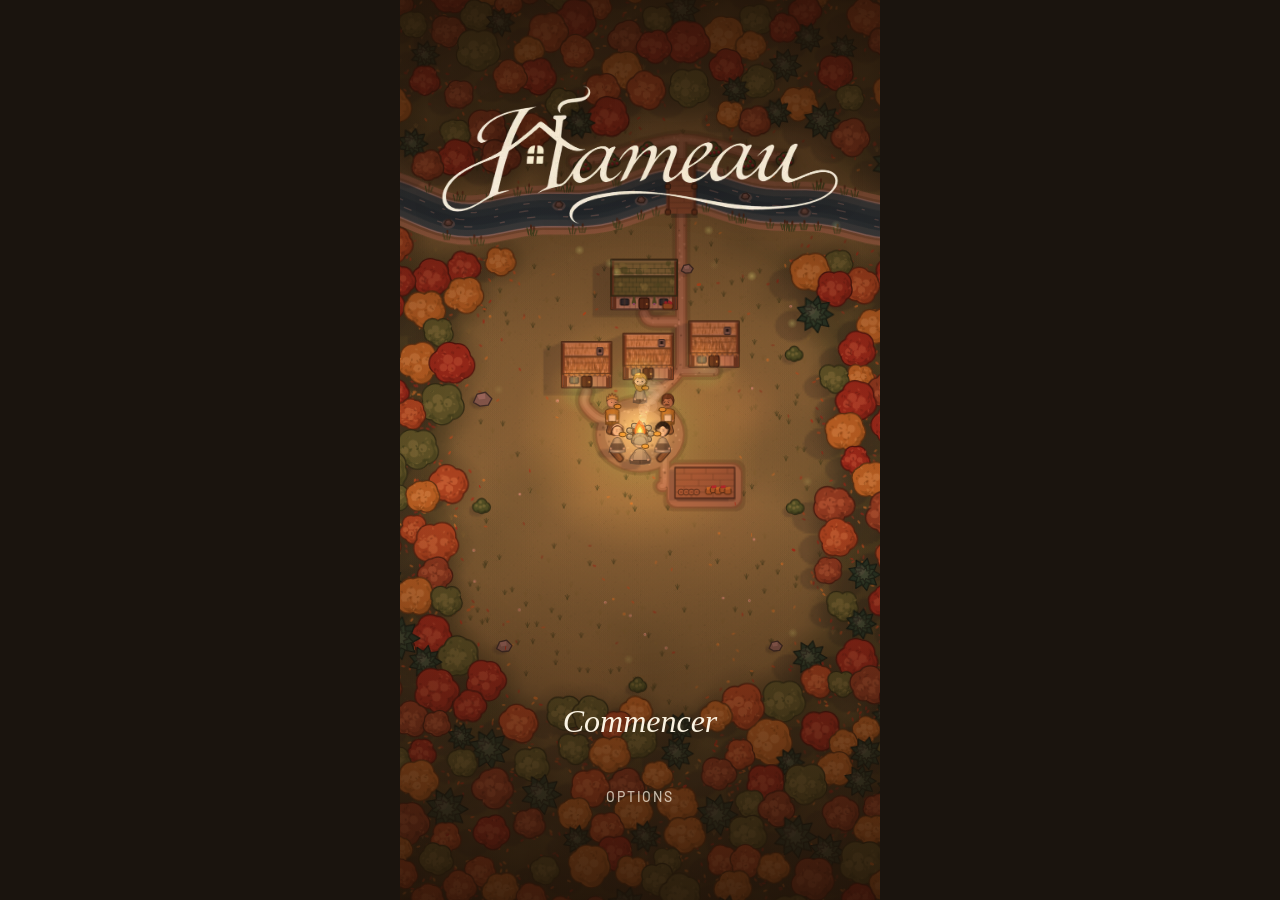
==== commit 2001def8: "Prototype 0.41 : plus de liste des jours sous la frise des défis - Fiche et pause d'un défi : la fri" ====
--- a/docs/index.html
+++ b/docs/index.html
@@ -524,6 +524,10 @@
 /* 0.40 — deux chantiers : l'ordre choisi se lit sur les cartes (le premier bâti reçoit d'abord les bras libres) */
 .card[data-ord]::after{content:attr(data-ord);position:absolute;top:-10px;left:-7px;width:26px;height:26px;border-radius:50%;background:var(--page);color:var(--ink);border:1.5px solid var(--gold);box-shadow:0 2px 6px rgba(0,0,0,.4);font-weight:700;font-size:14px;line-height:23px;text-align:center}
 .goals li .gt{flex:1 1 auto;min-width:0}
+
+/* 0.41 — plus de liste sous la frise des défis : la pastille ouverte se voit, et le trait se touche */
+.fr-line{cursor:pointer}.fr-ev.on{z-index:3}.fr-ev.on .evc{border-width:2.4px;box-shadow:0 0 0 3px rgba(217,154,43,.35)}
+.page:has(.mk-dense) .pact{margin-top:auto}
 
 </style>
 </head>
@@ -4380,16 +4384,16 @@
   let friseEv = {}, friseC = null;
   /* Les jours d'un défi, sur une seule ligne quelle que soit sa longueur : une cote de dessin technique — un trait entre deux
      repères, une graduation par jour, le total écrit à la main au bout. Chaque annonce est une pastille posée à sa place
-     sur le trait, à proportion ; ce qui dure plusieurs jours s'étire en hachures. Les noms, jour par jour, sont dessous. */
+     sur le trait, à proportion ; ce qui dure plusieurs jours s'étire en hachures. Pas de liste dessous : on touche une pastille
+     (ou le trait, tout près) pour lire ce qui est annoncé ce jour-là. */
   function cote(c, day) {
-    const N = c.days, pc = x => (100 * x / N).toFixed(2) + '%'; let marks = '', spans = '', l = ''; friseEv = {}; friseC = c;
+    const N = c.days, pc = x => (100 * x / N).toFixed(2) + '%'; let marks = '', spans = ''; friseEv = {}; friseC = c;
     for (let d = 1; d <= N; d++) {
       const e = dayEv(c, null, d), fresh = e.filter(x => !x.cont); friseEv[d] = e; if (!fresh.length) continue;
       marks += '<button class="fr-ev' + (d < day ? ' past' : d === day ? ' now' : '') + '" style="left:' + pc(d - 0.5) + '" data-d="' + d + '" aria-label="Jour ' + d + ' : ' + fresh.map(evName).join(', ') + '">' + pile(fresh) + '</button>';
       for (const x of fresh) { const len = x.len > 1 ? x.len : x.type === 'frost' && x.len == null ? N - d + 1 : 1; if (len > 1) spans += '<i class="fr-span k-' + x.type + '" style="left:' + pc(d - 0.5) + ';width:' + pc(Math.min(len - 1, N - d) + 0.5) + '"></i>'; }
-      l += '<button class="evn' + (d < day ? ' past' : '') + '" data-d="' + d + '"><i>Jour ' + d + '</i><span>' + fresh.map(x => evName(x) + (evDur(x, c) ? ' <small>(' + evDur(x, c).replace('dure ', '') + ')</small>' : '')).join(', ') + '</span></button>';
-    }
-    return '<div class="frise cote" role="group" aria-label="' + N + ' jours, et ce qui est annoncé"><div class="fr-line" style="--n:' + N + '"><i class="fr-ax"></i><i class="fr-tk"></i>' + (day > 1 ? '<i class="fr-done" style="width:' + pc(day - 1) + '"></i>' : '') + spans + (day > 0 ? '<i class="fr-now" style="left:' + pc(day - 0.5) + '"></i>' : '') + marks + '</div><span class="fr-n">' + (day > 0 ? 'jour ' + day + '/' + N : jours(N)) + '</span></div>' + (l ? '<div class="evl">' + l + '</div>' : '') + '<div class="evbox" aria-live="polite" hidden></div>';
+    }
+    return '<div class="frise cote" role="group" aria-label="' + N + ' jours, et ce qui est annoncé"><div class="fr-line" style="--n:' + N + '"><i class="fr-ax"></i><i class="fr-tk"></i>' + (day > 1 ? '<i class="fr-done" style="width:' + pc(day - 1) + '"></i>' : '') + spans + (day > 0 ? '<i class="fr-now" style="left:' + pc(day - 0.5) + '"></i>' : '') + marks + '</div><span class="fr-n">' + (day > 0 ? 'jour ' + day + '/' + N : jours(N)) + '</span></div><div class="evbox" aria-live="polite" hidden></div>';
   }
   function frise(c, day) {
     if (!c.survival) return cote(c, day);
@@ -4403,7 +4407,11 @@
   }
   function bindFrise(root) {
     const box = root.querySelector('.evbox'), ev = friseEv, c = friseC; let cur = null;
-    root.querySelectorAll('.fd.ev,.fr-ev,.evn').forEach(b => { b.onclick = () => { const d = b.dataset.d; if (cur === d) { cur = null; box.hidden = true; return; } cur = d; box.innerHTML = '<span class="evj">Jour ' + d + '</span>' + evDefs(ev[d], c); box.hidden = false; SFX.play('card'); }; });
+    const btns = root.querySelectorAll('.fd.ev,.fr-ev,.evn'), mark = () => btns.forEach(b => b.classList.toggle('on', b.dataset.d === cur));
+    btns.forEach(b => { b.onclick = e => { e.stopPropagation(); const d = b.dataset.d; if (cur === d) { cur = null; box.hidden = true; mark(); return; } cur = d; box.innerHTML = '<span class="evj">Jour ' + d + '</span>' + evDefs(ev[d], c); box.hidden = false; mark(); SFX.play('card'); }; });
+    /* sur une frise de quatorze jours, les pastilles sont petites : toucher le trait ouvre la plus proche */
+    const line = root.querySelector('.fr-line'), evs = line ? Array.from(line.querySelectorAll('.fr-ev')) : [];
+    if (evs.length) line.onclick = e => { let best = null, bd = 1e9; for (const b of evs) { const r = b.getBoundingClientRect(), dx = Math.abs(e.clientX - (r.left + r.width / 2)); if (dx < bd) { bd = dx; best = b; } } if (best && best.dataset.d !== cur) best.click(); };
   }
   /* le matin : la pile des annonces du jour et leurs noms ; on touche pour lire les définitions */
   const evBtns = st => { const e = dayEv(SIM.CHALLENGES[st.ch], st, st.day); return e.length ? '<button class="evb" aria-label="Annoncé aujourd’hui : ' + e.map(evName).join(', ') + '">' + pile(e) + '<em class="evnm">' + e.map(evName).join(' · ') + '</em></button>' : ''; };
@@ -4489,7 +4497,7 @@
             return cap(d.name.toLowerCase()) + ' : ' + (d.conv ? 'change ' + SIM.RATIO + ' ' + RESN[d.conv.from].toLowerCase() + ' en 1 ' + RESN[d.conv.to].toLowerCase() + ', ' + d.conv.cap + ' ' + RESN[d.conv.from].toLowerCase() + ' par jour au plus' : d.expert ? 'tant qu’il est à son poste, 1 ' + RESN[CONVOF[d.expert]].toLowerCase() + ' suffit pour 1 ' + RESN[d.expert].toLowerCase() : d.medic ? 'tant qu’il est à son poste, personne ne meurt de maladie et elle ne se transmet plus ; lui-même ne tombe jamais malade' : d.out ? d.per + ' ' + RESN[d.out].toLowerCase() + ' par jour et par personne' : d.play ? 'de la joie chaque soir' : 'un poste') + (d.posts > 1 ? ', ' + d.posts + ' postes' : '') + '.' + (st.length ? ' Arrêté par ' + names(st) + '.' : ''); }).join(' ')); }).join('') + '</div>'; },
     options: () => back + '<h2>Options</h2><div class="h3">Son</div>' + volsHtml() +
       '<div class="h3">Bulles des villageois</div><div class="segs">' + BUBS.map(b => '<button class="seg" data-bub="' + b[0] + '" aria-pressed="' + (save.bub === b[0]) + '">' + b[1] + '</button>').join('') + '</div>' +
-      '<div class="h3">Progression</div><p class="note">' + Object.values(save.stars).reduce((a, b) => a + b, 0) + ' étoiles sur ' + ORDER.length * 3 + '</p><div class="pfoot">Prototype 0.40</div>'
+      '<div class="h3">Progression</div><p class="note">' + Object.values(save.stars).reduce((a, b) => a + b, 0) + ' étoiles sur ' + ORDER.length * 3 + '</p><div class="pfoot">Prototype 0.41</div>'
   };
   function bindPage(name, arg) {
     paint(pageEl);
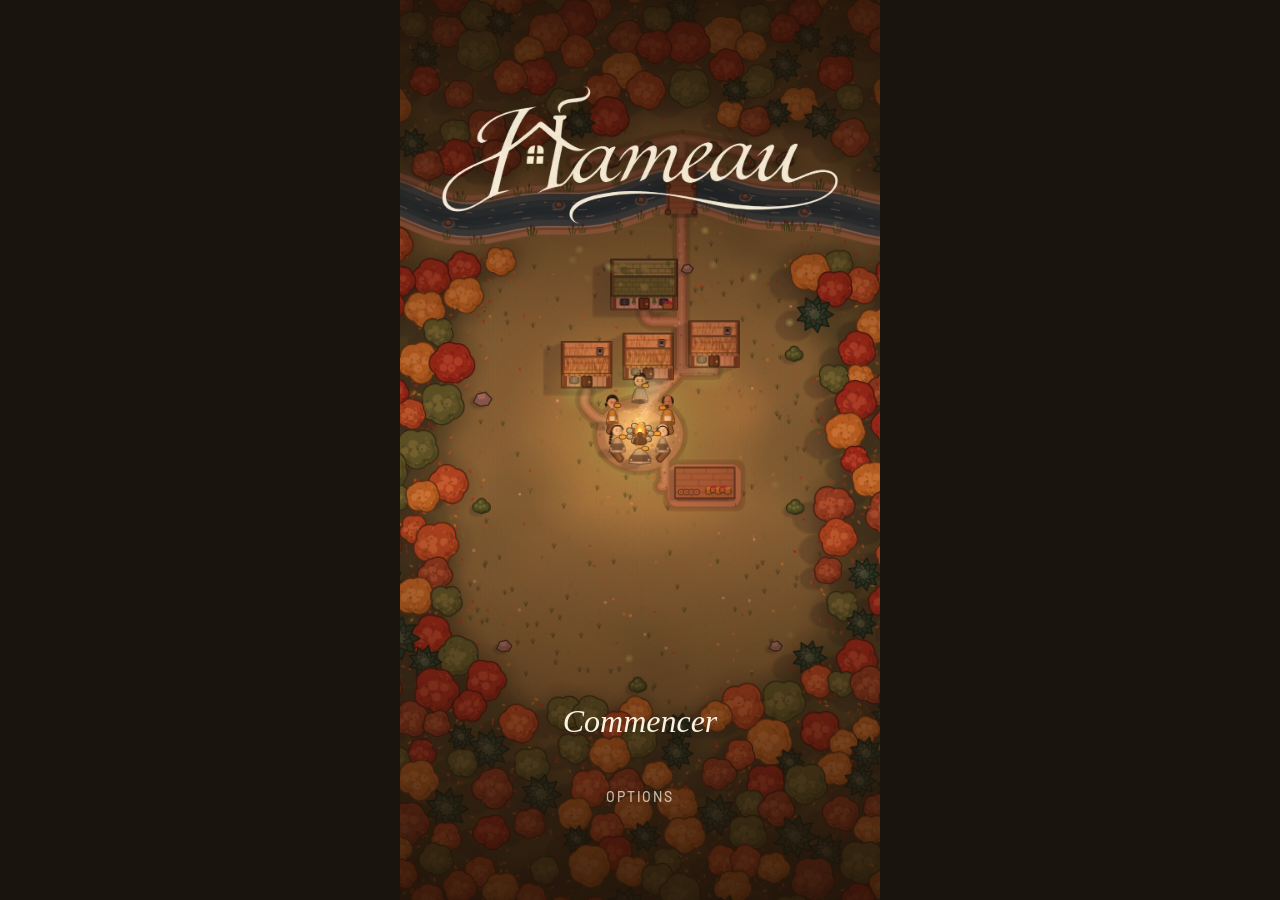
==== commit 0245658c: "Prototype 0.42 : quatre saisons, selon les événements - Le gel fait l'hiver, la canicule et la séche" ====
--- a/docs/index.html
+++ b/docs/index.html
@@ -1096,6 +1096,22 @@
     st.cards = survDraw(st); st.hist = (st.hist || []).concat([st.cards]).slice(-2);
   }
   const evList = st => CHALLENGES[st.ch].survival ? (st.ev || []) : (CHALLENGES[st.ch].events || []);
+  /* La saison qu'il fait, lue dans ce qui est annoncé. Le gel, c'est l'hiver ; la canicule ou la sécheresse, l'été.
+     Entre deux, on suit l'année : après l'été vient l'automne, après l'hiver le printemps ; avant le premier des deux,
+     la saison qui le précède (le printemps avant l'été, l'automne avant l'hiver). Deux canicules à quatre jours ou moins
+     l'une de l'autre font un seul été. Sans rien d'annoncé : l'automne. Ne change rien au jeu, seulement au paysage. */
+  function season(st, day) {
+    const d = Math.max(1, day == null ? st.day : day), hot = e => e.type === 'heat' || e.type === 'drought';
+    const end = e => e.type === 'frost' ? (e.len == null ? Infinity : e.day + e.len - 1) : e.day + (e.len || 1) - 1;
+    const S = evList(st).filter(e => (hot(e) || e.type === 'frost') && !(e.sudden && e.day > st.day)); // un événement soudain ne s'annonce pas, même par le paysage
+    if (S.some(e => e.type === 'frost' && e.day <= d && d <= end(e))) return 'winter';
+    if (S.some(e => hot(e) && e.day <= d && d <= end(e))) return 'summer';
+    const past = S.filter(e => end(e) < d).sort((a, b) => end(b) - end(a))[0], next = CHALLENGES[st.ch].survival ? null : S.filter(e => e.day > d).sort((a, b) => a.day - b.day)[0]; // en survie, rien n'est écrit d'avance : on ne devance pas
+    if (past && next && hot(past) && hot(next) && next.day - end(past) <= 4) return 'summer';
+    if (past) return hot(past) ? 'autumn' : 'spring';
+    if (next) return hot(next) ? 'spring' : 'autumn';
+    return 'autumn';
+  }
   function eventsOn(st, day) { const d = day == null ? st.day : day; return evList(st).filter(e => e.day === d && !(e.sudden && d > st.day)); } // un événement soudain ne se voit pas venir
   function weather(st, day) { const d = day == null ? st.day : day, ev = evList(st); return { storm: ev.some(e => e.type === 'storm' && e.day === d), fog: ev.some(e => e.type === 'fog' && e.day === d), frost: ev.some(e => e.type === 'frost' && e.day <= d && (e.len == null || d < e.day + e.len)), dry: ev.some(e => e.type === 'drought' && e.day <= d && d < e.day + (e.len || 1)) }; }
   /* début de journée : les événements du matin s'appliquent avant le choix du joueur */
@@ -1987,7 +2003,7 @@
     { id: 'l15', name: 'Les derniers jours', sub: 'Avec les enfants, jusqu’au bout', ch: ['c46', 'c47', 'c48', 'c49', 'c50'] }
   ];
 
-  return { get W() { return W; }, get H() { return H; }, get EXT() { return EXT; }, world, CELL, T, SPEED, RES, RNAME, RATIO, maxBuilds, affordBoth, options, solid, BT, JOBNAME, LIGHT, SCHOOL_DAYS, SEATS, CHALLENGES, LEVELS, MAPDEF, rngOf, getMap, cast, popOf, costOf, newGame, planDay, survDraw, survJobs, sample, draw, capacity, door, buildNav, findPath, eventsOn, weather, beginDay, placeBuilding, afford, blocked };
+  return { get W() { return W; }, get H() { return H; }, get EXT() { return EXT; }, world, CELL, T, SPEED, RES, RNAME, RATIO, maxBuilds, affordBoth, options, solid, BT, JOBNAME, LIGHT, SCHOOL_DAYS, SEATS, CHALLENGES, LEVELS, MAPDEF, rngOf, getMap, cast, popOf, costOf, newGame, planDay, survDraw, survJobs, sample, draw, capacity, door, buildNav, findPath, eventsOn, weather, season, beginDay, placeBuilding, afford, blocked };
 })();
 
 
@@ -2526,18 +2542,41 @@
 
   /* ---------- végétation ---------- */
   const TREEPAL = [['#C9733A', '#E7A25C', '#9A5226'], ['#B5452E', '#D4704E', '#873222'], ['#D8A440', '#EECB68', '#A87B28'], ['#6F8F48', '#8DAE5E', '#4E6B33'], ['#A8623A', '#C98856', '#7E4628']];
-  function drawTree(g, t) {
-    const r = t.r, rng = SIM.rngOf(t.id * 131 + 7);
+  /* les mêmes arbres au fil de l'année : au printemps le vert tendre, un cerisier rose et un arbre piqué de fleurs blanches ;
+     en été un vert plus sourd, qui jaunit ; l'automne est celui d'origine ; l'hiver n'a plus que les branches, et la neige dessus */
+  const TREEPALS = {
+    autumn: TREEPAL,
+    spring: [['#86B556', '#AAD476', '#5E8C3A'], ['#EFA6BE', '#FBD3DF', '#CC7896'], ['#9CC25A', '#BFDD7C', '#6F9440'], ['#6FA050', '#92C06C', '#4C7A38'], ['#7DAE55', '#A2CE74', '#588438']],
+    summer: [['#62893F', '#83A65A', '#46672D'], ['#587F3D', '#789C56', '#3E5E2C'], ['#869644', '#A8B55F', '#617031'], ['#527943', '#72985D', '#3B5930'], ['#748A3D', '#96A858', '#546A2C']]
+  };
+  function drawTree(g, t, season) {
+    const r = t.r, rng = SIM.rngOf(t.id * 131 + 7), win = season === 'winter';
     if (t.kind === 'pine') {
-      const star = (rad, inner, col, rot) => { g.beginPath(); for (let i = 0; i < 18; i++) { const a = 6.2832 * i / 18 + rot, q = i % 2 ? inner : rad; g.lineTo(q * Math.cos(a), q * Math.sin(a)); } g.closePath(); FS(g, col, 1.2); };
-      star(r, r * 0.64, '#2F5A44', t.ph); star(r * 0.72, r * 0.46, '#3B6C50', t.ph + 0.25); star(r * 0.45, r * 0.27, '#4F8262', t.ph + 0.1);
+      const star = (rad, inner, col, rot, lw) => { g.beginPath(); for (let i = 0; i < 18; i++) { const a = 6.2832 * i / 18 + rot, q = i % 2 ? inner : rad; g.lineTo(q * Math.cos(a), q * Math.sin(a)); } g.closePath(); if (lw === 0) { g.fillStyle = col; g.fill(); } else FS(g, col, 1.2); };
+      const C = season === 'spring' ? ['#2F6046', '#3D7453', '#5A9168'] : season === 'summer' ? ['#2F5A40', '#3B6A4A', '#4C7C58'] : win ? ['#2B5242', '#35614C', '#44735A'] : ['#2F5A44', '#3B6C50', '#4F8262'];
+      star(r, r * 0.64, C[0], t.ph); if (win) { g.save(); g.translate(-r * 0.05, -r * 0.06); star(r * 0.93, r * 0.7, 'rgba(240,246,252,0.88)', t.ph + 0.06, 0); g.restore(); }
+      star(r * 0.72, r * 0.46, C[1], t.ph + 0.25); if (win) { g.save(); g.translate(-r * 0.04, -r * 0.05); star(r * 0.64, r * 0.47, 'rgba(244,249,254,0.9)', t.ph + 0.3, 0); g.restore(); }
+      star(r * 0.45, r * 0.27, C[2], t.ph + 0.1); if (win) { g.fillStyle = 'rgba(250,252,255,0.95)'; circ(g, -r * 0.03, -r * 0.04, r * 0.24); g.fill(); }
       g.fillStyle = 'rgba(255,255,255,0.10)'; circ(g, -r * 0.25, -r * 0.25, r * 0.3); g.fill();
       return;
     }
-    const [mid, light, dark] = TREEPAL[t.pal];
     const lobes = [[0, 0, 0.68]];
     const n = 5 + Math.floor(rng() * 2);
     for (let i = 0; i < n; i++) { const a = 6.2832 * i / n + rng() * 0.5, d = 0.42 + rng() * 0.1; lobes.push([Math.cos(a) * d, Math.sin(a) * d * 0.9, 0.5 + rng() * 0.12]); }
+    if (win) { /* vu de dessus : le tronc, des charpentières qui se divisent, la neige posée sur leur dos */
+      const bark = '#6B5642', twig = (x0, y0, x1, y1, w) => { g.lineCap = 'round'; g.strokeStyle = '#3F3226'; g.lineWidth = w + 1.5; g.beginPath(); g.moveTo(x0, y0); g.lineTo(x1, y1); g.stroke(); g.strokeStyle = bark; g.lineWidth = w; g.beginPath(); g.moveTo(x0, y0); g.lineTo(x1, y1); g.stroke(); };
+      const snow = (x0, y0, x1, y1, w) => { g.lineCap = 'round'; g.strokeStyle = 'rgba(246,250,255,0.95)'; g.lineWidth = w; g.beginPath(); g.moveTo(x0 - 0.7, y0 - 0.8); g.lineTo(x1 - 0.7, y1 - 0.8); g.stroke(); };
+      const B = [];
+      for (const l of lobes.slice(1)) { const a = Math.atan2(l[1], l[0]) + (rng() - 0.5) * 0.3, L = r * (0.74 + rng() * 0.18), mx = Math.cos(a) * L * 0.55, my = Math.sin(a) * L * 0.55 * 0.92; B.push([0, 0, mx, my, 2.6]);
+        for (const da of [-0.5 - rng() * 0.25, 0.08 + (rng() - 0.5) * 0.3, 0.55 + rng() * 0.25]) { const a2 = a + da, l2 = L * (0.38 + rng() * 0.14), ex = mx + Math.cos(a2) * l2, ey = my + Math.sin(a2) * l2 * 0.92; B.push([mx, my, ex, ey, 1.5]); if (rng() < 0.6) { const a3 = a2 + (rng() < 0.5 ? -0.7 : 0.7); B.push([mx + (ex - mx) * 0.6, my + (ey - my) * 0.6, mx + (ex - mx) * 0.6 + Math.cos(a3) * l2 * 0.45, my + (ey - my) * 0.6 + Math.sin(a3) * l2 * 0.45, 0.9]); } } }
+      g.fillStyle = 'rgba(120,136,164,0.16)'; for (const l of lobes) { circ(g, l[0] * r, l[1] * r, l[2] * r * 0.82); g.fill(); }
+      for (const b of B) twig(b[0], b[1], b[2], b[3], b[4]);
+      for (const b of B) snow(b[0] + (b[2] - b[0]) * 0.12, b[1] + (b[3] - b[1]) * 0.12, b[2], b[3], b[4] * 0.62);
+      for (const b of B) if (b[4] < 2 && rng() < 0.55) { const q = 0.5 + rng() * 0.5, x = b[0] + (b[2] - b[0]) * q, y = b[1] + (b[3] - b[1]) * q, s2 = r * (0.07 + rng() * 0.06); g.fillStyle = 'rgba(168,186,212,0.7)'; circ(g, x + 0.6, y + 0.8, s2); g.fill(); g.fillStyle = 'rgba(250,252,255,0.96)'; circ(g, x, y, s2); g.fill(); }
+      circ(g, 0, 0, r * 0.15); FS(g, bark, 1.1); g.fillStyle = 'rgba(250,252,255,0.95)'; circ(g, -r * 0.03, -r * 0.04, r * 0.085); g.fill();
+      return;
+    }
+    const [mid, light, dark] = (TREEPALS[season] || TREEPAL)[t.pal];
     line(g, mid, 2.6); for (const l of lobes) { circ(g, l[0] * r, l[1] * r, l[2] * r); g.stroke(); }
     g.fillStyle = mid; for (const l of lobes) { circ(g, l[0] * r, l[1] * r, l[2] * r); g.fill(); }
     g.fillStyle = al(dark, 0.55); for (const l of lobes) { circ(g, l[0] * r + l[2] * r * 0.22, l[1] * r + l[2] * r * 0.26, l[2] * r * 0.72); g.fill(); }
@@ -2547,20 +2586,42 @@
       const a = rng() * 6.2832, d = Math.sqrt(rng()) * r * 0.92, x = Math.cos(a) * d, y = Math.sin(a) * d * 0.92;
       g.fillStyle = rng() < 0.5 ? al(light, 0.75) : al(dark, 0.6); ell(g, x, y, 1.5, 0.8, rng() * 3.14); g.fill();
     }
-  }
-  function drawBush(g, berries) {
-    const col = '#5F8742', r = 7;
+    if (season === 'spring' && t.pal !== 1) { /* des fleurs dans le feuillage : blanches partout sur un arbre, quelques-unes ailleurs */
+      const many = t.pal === 4, nb = many ? r * 2.2 : t.pal === 2 ? r * 0.7 : 0, col = many ? '#FFFFFF' : '#FBE7EE';
+      for (let i = 0; i < nb; i++) { const a = rng() * 6.2832, d = Math.sqrt(rng()) * r * 0.9, x = Math.cos(a) * d, y = Math.sin(a) * d * 0.92; g.fillStyle = 'rgba(70,96,48,0.35)'; circ(g, x + 0.4, y + 0.5, 1.5); g.fill(); g.fillStyle = col; circ(g, x, y, 1.35); g.fill(); g.fillStyle = '#F2C14E'; circ(g, x, y, 0.45); g.fill(); }
+    }
+  }
+  function drawBush(g, berries, season) {
+    const win = season === 'winter', col = win ? '#5C6A4A' : season === 'spring' ? '#6FA04A' : season === 'summer' ? '#75873F' : '#5F8742', r = 7;
     const L = [[-0.55, 0.05], [0.5, 0.1], [0, -0.42], [0, 0.25]];
     line(g, col, 2.2); for (const l of L) { circ(g, l[0] * r, l[1] * r, r * 0.62); g.stroke(); }
     g.fillStyle = col; for (const l of L) { circ(g, l[0] * r, l[1] * r, r * 0.62); g.fill(); }
     g.fillStyle = 'rgba(40,60,28,0.4)'; for (const l of L) { circ(g, l[0] * r + 1.2, l[1] * r + 1.4, r * 0.42); g.fill(); }
     g.fillStyle = col; for (const l of L) { circ(g, l[0] * r, l[1] * r, r * 0.4); g.fill(); }
-    g.fillStyle = '#86AE5C'; for (const l of L) { circ(g, l[0] * r - 1.3, l[1] * r - 1.4, r * 0.22); g.fill(); }
+    g.fillStyle = win ? '#7E8C6A' : season === 'spring' ? '#9CCB6A' : season === 'summer' ? '#9CA85A' : '#86AE5C'; for (const l of L) { circ(g, l[0] * r - 1.3, l[1] * r - 1.4, r * 0.22); g.fill(); }
+    if (win) { g.fillStyle = 'rgba(168,186,212,0.6)'; for (const l of L) { circ(g, l[0] * r - 0.3, l[1] * r - 0.5, r * 0.5); g.fill(); } g.fillStyle = 'rgba(250,252,255,0.96)'; for (const l of L) { circ(g, l[0] * r - 0.9, l[1] * r - 1.2, r * 0.46); g.fill(); } }
+    if (season === 'spring' && !berries) for (const q of [[-4.5, -1.5], [-0.5, -4.6], [3.6, -1.6], [4.8, 2.6], [-2.6, 2.8]]) { g.fillStyle = '#FFFFFF'; circ(g, q[0], q[1], 1.3); g.fill(); g.fillStyle = '#F2C14E'; circ(g, q[0], q[1], 0.45); g.fill(); }
     if (berries) for (const q of [[-5, -1], [-1.5, -4.5], [3, -2], [5.5, 2], [-3, 3], [1, 2.5]]) { g.fillStyle = '#7E1F2E'; circ(g, q[0] + 0.3, q[1] + 0.4, 1.5); g.fill(); g.fillStyle = '#C8384A'; circ(g, q[0], q[1], 1.3); g.fill(); g.fillStyle = 'rgba(255,255,255,.7)'; circ(g, q[0] - 0.4, q[1] - 0.4, 0.4); g.fill(); }
   }
-  function drawRock(g, s) {
+  /* snow : de 0 à 1, la neige posée sur le dessus */
+  function drawRock(g, s, snow) {
     g.beginPath(); g.moveTo(-s, s * 0.3); g.lineTo(-s * 0.6, -s * 0.6); g.lineTo(s * 0.3, -s * 0.8); g.lineTo(s, -s * 0.1); g.lineTo(s * 0.6, s * 0.6); g.lineTo(-s * 0.3, s * 0.7); g.closePath(); FS(g, '#9E998E', 1.3);
     g.beginPath(); g.moveTo(-s * 0.6, -s * 0.5); g.lineTo(s * 0.25, -s * 0.7); g.lineTo(s * 0.3, -s * 0.1); g.lineTo(-s * 0.4, 0); g.closePath(); g.fillStyle = 'rgba(255,255,255,.3)'; g.fill();
+    if (snow > 0.02) { g.beginPath(); g.moveTo(-s * 0.82, s * 0.02); g.lineTo(-s * 0.56, -s * 0.58); g.lineTo(s * 0.3, -s * 0.78); g.lineTo(s * 0.86, -s * 0.16); g.quadraticCurveTo(s * 0.3, s * 0.12, -s * 0.1, -s * 0.06); g.quadraticCurveTo(-s * 0.5, s * 0.22, -s * 0.82, s * 0.02); g.closePath(); g.fillStyle = 'rgba(248,251,255,' + 0.95 * snow + ')'; g.fill(); }
+  }
+  /* la neige sur ce qui vient d'être dessiné dans g (un toit, un pont, des rochers) : elle ne déborde pas du dessin.
+     top : hauteur couverte en plein (le toit) ; au-delà, rien. open : un voile sur tout, plus léger (un potager, un enclos). */
+  function snowOn(g, w, h, top, open) {
+    const r = SIM.rngOf(Math.round(w * 13 + h * 7 + top));
+    g.save(); g.globalCompositeOperation = 'source-atop';
+    if (open) { g.fillStyle = 'rgba(244,248,253,0.42)'; g.fillRect(-8, -8, w + 16, h + 16); for (let i = 0; i < w * h / 26; i++) { g.fillStyle = 'rgba(255,255,255,' + (0.3 + r() * 0.4) + ')'; circ(g, r() * w, r() * h, 0.8 + r() * 1.6); g.fill(); } g.restore(); return; }
+    /* la neige tient sur le haut du toit et a glissé du bas : la couleur du toit reste visible, c'est elle qui fait reconnaître le bâtiment */
+    const edge = top * 0.58;
+    g.fillStyle = 'rgba(240,246,252,0.2)'; g.fillRect(-8, edge, w + 16, top - edge);
+    const gr = g.createLinearGradient(0, -6, 0, edge); gr.addColorStop(0, 'rgba(250,252,255,0.94)'); gr.addColorStop(1, 'rgba(240,246,252,0.86)'); g.fillStyle = gr; g.fillRect(-8, -8, w + 16, edge + 8);
+    for (let x = -4; x < w + 6; x += 4.5 + r() * 3) { const q = 2 + r() * 2.2; g.fillStyle = 'rgba(150,172,204,0.45)'; circ(g, x + 0.4, edge + 0.9, q); g.fill(); g.fillStyle = 'rgba(244,248,253,0.95)'; circ(g, x, edge - 0.2, q); g.fill(); }  // le bord retombe en festons
+    g.strokeStyle = 'rgba(150,170,200,0.32)'; g.lineWidth = 1; g.lineCap = 'round'; for (let i = 0; i < w / 9; i++) { const x = 3 + r() * (w - 6), y = 2 + r() * Math.max(1, edge - 6), l = 3 + r() * 6; g.beginPath(); g.moveTo(x, y); g.quadraticCurveTo(x + l * 0.5, y + 1.4, x + l, y + 0.4); g.stroke(); } // des plis dans la neige
+    g.restore();
   }
   function drawStump(g, r) {
     const c = '#B08456'; ell(g, 0, 1.5, r, r * 0.8); FS(g, '#7A5636', 1.2); ell(g, 0, 0, r, r * 0.8); FS(g, c, 1.2);
@@ -3141,41 +3202,90 @@
     const P = map.river, ox = map.axis === 'x' ? 0 : (off || 0), oy = map.axis === 'x' ? (off || 0) : 0;
     g.beginPath(); for (let i = 0; i < P.length; i++) i ? g.lineTo(P[i].x + ox, P[i].y + oy) : g.moveTo(P[i].x + ox, P[i].y + oy);
   }
-  function drawGround(g, map) {
+  /* le sol de chaque saison : mêmes gestes, autres couleurs. open = l'éclaircie des clairières ; glow = le halo autour du feu ;
+     edge = la lisière sombre ; blot = les grandes taches ; under = l'ombre sous les arbres ; grain = le grain du sol ;
+     tuft = les touffes d'herbe (deux teintes, nombre) ; river = les couches de la rivière, de la berge au fond */
+  const GROUND = {
+    autumn: { base: '#6C7C47', open: ['182,188,114', 0.17], glow: ['206,202,124', 0.34], edge: ['40,50,28', 0.62], blot: ['205,200,120', '70,86,44', 0.15], under: ['52,56,30', 0.32], grain: ['40,52,24', '232,226,160', 0.10], tuft: ['88,108,54', '150,160,88', 1100],
+      river: [['#CDBB8E', 48, 0], ['#A7986E', 39, 0], ['#D5E6E4', 34, 0], ['#5E97AC', 31, 0], ['rgba(62,118,146,0.9)', 19, 0], ['rgba(46,98,128,0.55)', 8, 1]], reed: ['#5E8A46', '#7A5636', 54] },
+    spring: { base: '#74A352', open: ['200,226,128', 0.19], glow: ['218,232,140', 0.3], edge: ['28,58,30', 0.58], blot: ['212,232,132', '58,104,50', 0.15], under: ['36,70,34', 0.3], grain: ['34,70,30', '238,246,176', 0.10], tuft: ['70,134,56', '156,202,96', 1500],
+      river: [['#BFC18C', 47, 0], ['#8FA36A', 39, 0], ['#D8ECE8', 35, 0], ['#58A0B6', 32, 0], ['rgba(56,122,152,0.9)', 20, 0], ['rgba(40,100,134,0.55)', 9, 1]], reed: ['#5E9A48', '#7A5636', 64] },
+    summer: { base: '#9A985A', open: ['226,214,140', 0.16], glow: ['230,214,146', 0.26], edge: ['72,68,32', 0.54], blot: ['236,220,146', '112,112,56', 0.15], under: ['62,68,32', 0.32], grain: ['92,76,36', '250,240,186', 0.11], tuft: ['126,138,70', '206,190,104', 950],
+      river: [['#DCC998', 50, 0], ['#BDA878', 43, 0], ['#E6E4C6', 31, 0], ['#6AA2AA', 27, 0], ['rgba(64,122,140,0.9)', 16, 0], ['rgba(48,102,124,0.55)', 6, 1]], reed: ['#93974C', '#7A5636', 46] },
+    winter: { base: '#DFE6EE', open: ['255,255,255', 0.11], glow: ['255,252,240', 0.12], edge: ['64,80,108', 0.46], blot: ['255,255,255', '160,178,206', 0.16], under: ['104,122,152', 0.36], grain: ['140,162,196', '255,255,255', 0.16], tuft: ['132,118,88', '170,158,124', 240],
+      river: [['#F4F7FA', 50, 0], ['#BFCFDF', 41, 0], ['#EAF3F9', 36, 0], ['#4C7C96', 27, 0], ['rgba(46,96,128,0.9)', 16, 0], ['rgba(36,80,112,0.55)', 6, 1]], reed: ['#A08C64', '#6E5236', 30] }
+  };
+  function drawGround(g, map, season) {
     sync();
+    const P = GROUND[season] || GROUND.autumn, sea = GROUND[season] ? season : 'autumn';
     const r = SIM.rngOf(404 + map.id.charCodeAt(0) * 7), F = map.fire, B = map.bridge;
     const RX = () => X.x + r() * X.w, RY = () => X.y + r() * X.h;
-    g.fillStyle = '#6C7C47'; g.fillRect(X.x, X.y, X.w, X.h);
+    g.fillStyle = P.base; g.fillRect(X.x, X.y, X.w, X.h);
     /* la clairière s'éclaircit là où le terrain est dégagé */
     for (let y = X.y; y < X.y + X.h; y += 13) for (let x = X.x; x < X.x + X.w; x += 13) {
       if (!map.open(x, y)) continue;
-      const gr = g.createRadialGradient(x, y, 0, x, y, 30); gr.addColorStop(0, 'rgba(182,188,114,0.17)'); gr.addColorStop(1, 'rgba(182,188,114,0)'); g.fillStyle = gr; g.fillRect(x - 30, y - 30, 60, 60);
-    }
-    let gr = g.createRadialGradient(F.x, F.y, 30, F.x, F.y, 190); gr.addColorStop(0, 'rgba(206,202,124,0.34)'); gr.addColorStop(1, 'rgba(206,202,124,0)'); g.fillStyle = gr; g.fillRect(F.x - 190, F.y - 190, 380, 380);
+      const gr = g.createRadialGradient(x, y, 0, x, y, 30); gr.addColorStop(0, 'rgba(' + P.open[0] + ',' + P.open[1] + ')'); gr.addColorStop(1, 'rgba(' + P.open[0] + ',0)'); g.fillStyle = gr; g.fillRect(x - 30, y - 30, 60, 60);
+    }
+    let gr = g.createRadialGradient(F.x, F.y, 30, F.x, F.y, 190); gr.addColorStop(0, 'rgba(' + P.glow[0] + ',' + P.glow[1] + ')'); gr.addColorStop(1, 'rgba(' + P.glow[0] + ',0)'); g.fillStyle = gr; g.fillRect(F.x - 190, F.y - 190, 380, 380);
     for (const [x0, y0, x1, y1] of [[0, X.y, 0, X.y + 110], [0, X.y + X.h, 0, X.y + X.h - 110], [X.x, 0, X.x + 100, 0], [X.x + X.w, 0, X.x + X.w - 100, 0]]) {
-      gr = g.createLinearGradient(x0, y0, x1, y1); gr.addColorStop(0, 'rgba(40,50,28,0.62)'); gr.addColorStop(1, 'rgba(40,50,28,0)'); g.fillStyle = gr; g.fillRect(X.x, X.y, X.w, X.h);
-    }
-    for (let i = 0; i < 70; i++) { const x = RX(), y = RY(), q = 26 + r() * 46, c = r() < 0.5 ? '205,200,120' : '70,86,44'; gr = g.createRadialGradient(x, y, 0, x, y, q); gr.addColorStop(0, 'rgba(' + c + ',0.15)'); gr.addColorStop(1, 'rgba(' + c + ',0)'); g.fillStyle = gr; g.fillRect(x - q, y - q, q * 2, q * 2); }
-    for (const t of map.trees) { gr = g.createRadialGradient(t.x, t.y, 0, t.x, t.y, t.r * 1.9); gr.addColorStop(0, 'rgba(52,56,30,0.32)'); gr.addColorStop(1, 'rgba(52,56,30,0)'); g.fillStyle = gr; g.fillRect(t.x - t.r * 2, t.y - t.r * 2, t.r * 4, t.r * 4); }
-    for (let i = 0; i < 9000; i++) { g.fillStyle = r() < 0.5 ? 'rgba(40,52,24,0.10)' : 'rgba(232,226,160,0.10)'; g.fillRect(RX(), RY(), 1, 1); }
-    for (let i = 0; i < 1100; i++) {
+      gr = g.createLinearGradient(x0, y0, x1, y1); gr.addColorStop(0, 'rgba(' + P.edge[0] + ',' + P.edge[1] + ')'); gr.addColorStop(1, 'rgba(' + P.edge[0] + ',0)'); g.fillStyle = gr; g.fillRect(X.x, X.y, X.w, X.h);
+    }
+    for (let i = 0; i < 70; i++) { const x = RX(), y = RY(), q = 26 + r() * 46, c = r() < 0.5 ? P.blot[0] : P.blot[1]; gr = g.createRadialGradient(x, y, 0, x, y, q); gr.addColorStop(0, 'rgba(' + c + ',' + P.blot[2] + ')'); gr.addColorStop(1, 'rgba(' + c + ',0)'); g.fillStyle = gr; g.fillRect(x - q, y - q, q * 2, q * 2); }
+    if (sea === 'summer') { /* la terre affleure par plaques, et se fendille */
+      for (let i = 0, n = 0; i < 400 && n < Math.round(X.w * X.h / 14000); i++) {
+        const x = RX(), y = RY(); if (!map.open(x, y) || map.rdist(x, y) < 40) continue; n++;
+        const q = 12 + r() * 20; g.save(); g.translate(x, y); g.rotate(r() * 3.14); g.scale(1, 0.62 + r() * 0.25);
+        gr = g.createRadialGradient(0, 0, q * 0.2, 0, 0, q); gr.addColorStop(0, 'rgba(176,138,88,0.62)'); gr.addColorStop(0.7, 'rgba(176,142,92,0.4)'); gr.addColorStop(1, 'rgba(176,142,92,0)'); g.fillStyle = gr; g.fillRect(-q, -q, q * 2, q * 2);
+        g.strokeStyle = 'rgba(96,70,40,0.5)'; g.lineWidth = 0.7; g.lineCap = 'round';
+        for (let k = 0; k < 3; k++) { let a = r() * 6.28, px = (r() - 0.5) * q * 0.5, py = (r() - 0.5) * q * 0.5; g.beginPath(); g.moveTo(px, py); for (let m = 0; m < 3; m++) { a += (r() - 0.5) * 1.3; px += Math.cos(a) * q * 0.24; py += Math.sin(a) * q * 0.24; g.lineTo(px, py); } g.stroke(); }
+        g.restore();
+      }
+    }
+    if (sea === 'winter') { /* la neige fond autour du feu, et tient mal sous les sapins */
+      gr = g.createRadialGradient(F.x, F.y + 2, 34, F.x, F.y + 2, 74); gr.addColorStop(0, 'rgba(126,120,84,0.9)'); gr.addColorStop(0.45, 'rgba(150,146,112,0.5)'); gr.addColorStop(1, 'rgba(190,196,190,0)'); g.fillStyle = gr; g.fillRect(F.x - 80, F.y - 80, 160, 160);
+      for (const t of map.trees) if (t.kind === 'pine') { gr = g.createRadialGradient(t.x, t.y, 0, t.x, t.y, t.r * 1.15); gr.addColorStop(0, 'rgba(98,104,72,0.7)'); gr.addColorStop(0.6, 'rgba(120,128,104,0.4)'); gr.addColorStop(1, 'rgba(160,172,176,0)'); g.fillStyle = gr; g.fillRect(t.x - t.r * 1.2, t.y - t.r * 1.2, t.r * 2.4, t.r * 2.4); }
+    }
+    for (const t of map.trees) { gr = g.createRadialGradient(t.x, t.y, 0, t.x, t.y, t.r * 1.9); gr.addColorStop(0, 'rgba(' + P.under[0] + ',' + P.under[1] + ')'); gr.addColorStop(1, 'rgba(' + P.under[0] + ',0)'); g.fillStyle = gr; g.fillRect(t.x - t.r * 2, t.y - t.r * 2, t.r * 4, t.r * 4); }
+    for (let i = 0; i < 9000; i++) { g.fillStyle = 'rgba(' + (r() < 0.5 ? P.grain[0] : P.grain[1]) + ',' + P.grain[2] + ')'; g.fillRect(RX(), RY(), 1, 1); }
+    if (sea === 'winter') { /* des congères : de petites ombres bleues, bombées */
+      g.lineCap = 'round';
+      for (let i = 0; i < Math.round(X.w * X.h / 3200); i++) { const x = RX(), y = RY(); if (map.rdist(x, y) < 26) continue; const l = 7 + r() * 14; g.strokeStyle = 'rgba(150,172,206,' + (0.2 + r() * 0.16) + ')'; g.lineWidth = 1.1; g.beginPath(); g.moveTo(x, y); g.quadraticCurveTo(x + l * 0.5, y - 2.2 - r() * 1.5, x + l, y + 0.3); g.stroke(); g.strokeStyle = 'rgba(255,255,255,0.7)'; g.lineWidth = 0.9; g.beginPath(); g.moveTo(x + 0.6, y - 1.2); g.quadraticCurveTo(x + l * 0.5, y - 3.4 - r() * 1.2, x + l - 0.6, y - 0.9); g.stroke(); }
+    }
+    for (let i = 0; i < P.tuft[2]; i++) {
       const x = RX(), y = RY(); if (!map.open(x, y) && r() < 0.65) continue;
-      g.strokeStyle = r() < 0.6 ? 'rgba(88,108,54,0.75)' : 'rgba(150,160,88,0.75)'; g.lineWidth = 0.9; g.lineCap = 'round';
+      g.strokeStyle = 'rgba(' + (r() < 0.6 ? P.tuft[0] : P.tuft[1]) + ',0.75)'; g.lineWidth = 0.9; g.lineCap = 'round';
       g.beginPath(); g.moveTo(x, y); g.lineTo(x - 1.8, y - 3.6); g.moveTo(x, y); g.lineTo(x, y - 4.6); g.moveTo(x, y); g.lineTo(x + 1.8, y - 3.6); g.stroke();
     }
-    const LEAF = ['#D9823A', '#C2502F', '#E3B54A', '#A8623A'];
-    for (const t of map.trees) if (t.kind !== 'pine') for (let i = 0; i < 9; i++) { const a = r() * 6.28, d = t.r * (0.7 + r() * 1.2); g.fillStyle = al(LEAF[Math.floor(r() * 4)], 0.85); ell(g, t.x + Math.cos(a) * d, t.y + Math.sin(a) * d, 2, 1, r() * 3.14); g.fill(); }
-    for (let i = 0; i < 300; i++) { g.fillStyle = al(LEAF[Math.floor(r() * 4)], 0.7); ell(g, RX(), RY(), 1.8, 0.9, r() * 3.14); g.fill(); }
-    for (let i = 0, n = 0; i < 400 && n < 34; i++) { const x = 20 + r() * (W - 40), y = 150 + r() * (H - 200); if (!map.clear(x, y)) continue; n++; g.fillStyle = r() < 0.5 ? '#F2EEDC' : '#E9C85A'; circ(g, x, y, 1.3); g.fill(); g.fillStyle = '#C98F2E'; circ(g, x, y, 0.5); g.fill(); }
+    if (sea === 'autumn') {
+      const LEAF = ['#D9823A', '#C2502F', '#E3B54A', '#A8623A'];
+      for (const t of map.trees) if (t.kind !== 'pine') for (let i = 0; i < 9; i++) { const a = r() * 6.28, d = t.r * (0.7 + r() * 1.2); g.fillStyle = al(LEAF[Math.floor(r() * 4)], 0.85); ell(g, t.x + Math.cos(a) * d, t.y + Math.sin(a) * d, 2, 1, r() * 3.14); g.fill(); }
+      for (let i = 0; i < 300; i++) { g.fillStyle = al(LEAF[Math.floor(r() * 4)], 0.7); ell(g, RX(), RY(), 1.8, 0.9, r() * 3.14); g.fill(); }
+      for (let i = 0, n = 0; i < 400 && n < 34; i++) { const x = 20 + r() * (W - 40), y = 150 + r() * (H - 200); if (!map.clear(x, y)) continue; n++; g.fillStyle = r() < 0.5 ? '#F2EEDC' : '#E9C85A'; circ(g, x, y, 1.3); g.fill(); g.fillStyle = '#C98F2E'; circ(g, x, y, 0.5); g.fill(); }
+    } else if (sea === 'spring') { /* des fleurs partout : semées une à une, puis par nappes d'une seule couleur ; des pétales sous le cerisier */
+      const FL = [['#FFFFFF', '#F2C14E'], ['#F6D75C', '#D99A2B'], ['#F29BB7', '#FBE7EE'], ['#B9A0E6', '#F4EEDC'], ['#E8604E', '#F6D75C']];
+      const flower = (x, y, c, s2) => { g.fillStyle = 'rgba(40,80,36,0.35)'; circ(g, x + 0.4, y + 0.5, s2 + 0.2); g.fill(); g.fillStyle = c[0]; circ(g, x, y, s2); g.fill(); g.fillStyle = c[1]; circ(g, x, y, s2 * 0.38); g.fill(); };
+      for (const t of map.trees) if (t.kind !== 'pine' && (t.pal === 1 || t.pal === 4)) for (let i = 0; i < 14; i++) { const a = r() * 6.28, d = t.r * (0.6 + r() * 1.3); g.fillStyle = al(t.pal === 1 ? (r() < 0.5 ? '#F7C6D5' : '#EFA6BE') : '#FFFFFF', 0.9); ell(g, t.x + Math.cos(a) * d, t.y + Math.sin(a) * d, 1.6, 0.9, r() * 3.14); g.fill(); }
+      const area = (W - 40) * (H - 200);
+      for (let i = 0, n = 0; i < 3000 && n < Math.round(area / 2600); i++) { const x = 20 + r() * (W - 40), y = 150 + r() * (H - 200), ok = map.open(x, y) && map.rdist(x, y) > 30, c = FL[Math.floor(r() * FL.length)], s2 = 1.2 + r() * 0.5; if (!ok) continue; n++; flower(x, y, c, s2); }
+      for (let k = 0, n = 0; k < 200 && n < Math.round(area / 40000); k++) { const cx = 30 + r() * (W - 60), cy = 160 + r() * (H - 220), c = FL[Math.floor(r() * FL.length)], q = 9 + r() * 10; if (!map.open(cx, cy) || map.rdist(cx, cy) < 36) continue; n++; for (let i = 0; i < 9 + r() * 7; i++) { const a = r() * 6.28, d = Math.sqrt(r()) * q, x = cx + Math.cos(a) * d, y = cy + Math.sin(a) * d * 0.7; if (map.rdist(x, y) > 30) flower(x, y, c, 1.15 + r() * 0.4); } }
+    } else if (sea === 'summer') { /* quelques brins de paille, de rares fleurs qui tiennent */
+      g.lineCap = 'round'; for (let i = 0; i < 260; i++) { const x = RX(), y = RY(), a = r() * 3.14; g.strokeStyle = 'rgba(232,214,140,0.7)'; g.lineWidth = 0.8; g.beginPath(); g.moveTo(x, y); g.lineTo(x + Math.cos(a) * 3.4, y + Math.sin(a) * 1.8); g.stroke(); }
+      for (let i = 0, n = 0; i < 400 && n < 12; i++) { const x = 20 + r() * (W - 40), y = 150 + r() * (H - 200); if (!map.clear(x, y)) continue; n++; g.fillStyle = '#E9C85A'; circ(g, x, y, 1.2); g.fill(); g.fillStyle = '#B07A2A'; circ(g, x, y, 0.5); g.fill(); }
+    } else { /* l'hiver : des paillettes dans la neige */
+      for (let i = 0; i < 1400; i++) { g.fillStyle = 'rgba(255,255,255,' + (0.5 + r() * 0.5) + ')'; g.fillRect(RX(), RY(), 1, 1); }
+    }
     /* rivière */
     g.lineCap = 'butt'; g.lineJoin = 'round';
-    for (const [c, w, o] of [['#CDBB8E', 48, 0], ['#A7986E', 39, 0], ['#D5E6E4', 34, 0], ['#5E97AC', 31, 0], ['rgba(62,118,146,0.9)', 19, 0], ['rgba(46,98,128,0.55)', 8, 1]]) { riverPath(g, map, o); g.strokeStyle = c; g.lineWidth = w; g.stroke(); }
+    for (const [c, w, o] of P.river) { riverPath(g, map, o); g.strokeStyle = c; g.lineWidth = w; g.stroke(); }
     const a0 = map.axis === 'x' ? X.x : X.y, aL = map.axis === 'x' ? X.w : X.h;
-    for (let i = 0; i < 7; i++) { const a = a0 + aL * (i + 0.3 + r() * 0.4) / 7; if (Math.abs(a - map.at) < 34) continue; const p = map.bank(a, (i % 2 ? 5 : -5)); g.save(); g.translate(p.x, p.y); g.fillStyle = 'rgba(210,230,232,.55)'; ell(g, 0, 1, 6.5, 4.5); g.fill(); drawRock(g, 4); g.restore(); }
-    for (let i = 0; i < 54; i++) {
+    if (sea === 'winter') { /* la glace prend par les bords, en plaques */
+      for (let i = 0; i < Math.round(aL / 9); i++) { const a = a0 + r() * aL, sd = r() < 0.5 ? -1 : 1; if (Math.abs(a - map.at) < 20) continue; const p = map.bank(a, sd * (10.5 + r() * 3)); g.save(); g.translate(p.x, p.y); g.rotate(r() * 3.14); g.fillStyle = 'rgba(150,180,206,0.5)'; ell(g, 0.5, 0.7, 3.4 + r() * 3, 1.8 + r() * 1.4); g.fill(); g.fillStyle = 'rgba(236,245,251,0.92)'; ell(g, 0, 0, 3.2 + r() * 3, 1.7 + r() * 1.3); g.fill(); g.restore(); }
+    }
+    for (let i = 0; i < 7; i++) { const a = a0 + aL * (i + 0.3 + r() * 0.4) / 7; if (Math.abs(a - map.at) < 34) continue; const p = map.bank(a, (i % 2 ? 5 : -5)); g.save(); g.translate(p.x, p.y); g.fillStyle = 'rgba(210,230,232,.55)'; ell(g, 0, 1, 6.5, 4.5); g.fill(); drawRock(g, 4, sea === 'winter' ? 1 : 0); g.restore(); }
+    for (let i = 0; i < P.reed[2]; i++) {
       const a = a0 + r() * aL, s = r() < 0.5 ? -1 : 1; if (Math.abs(a - map.at) < 22) continue;
       const p = map.bank(a, s * (19 + r() * 3)), x = p.x, y = p.y + 3;
-      g.strokeStyle = '#5E8A46'; g.lineWidth = 1.1; g.lineCap = 'round'; g.beginPath(); g.moveTo(x, y); g.lineTo(x - 1.5, y - 6); g.moveTo(x + 2, y); g.lineTo(x + 2.5, y - 7); g.moveTo(x + 4, y); g.lineTo(x + 5.5, y - 5); g.stroke(); g.fillStyle = '#7A5636'; ell(g, x + 2.5, y - 7.5, 0.9, 2); g.fill();
+      g.strokeStyle = P.reed[0]; g.lineWidth = 1.1; g.lineCap = 'round'; g.beginPath(); g.moveTo(x, y); g.lineTo(x - 1.5, y - 6); g.moveTo(x + 2, y); g.lineTo(x + 2.5, y - 7); g.moveTo(x + 4, y); g.lineTo(x + 5.5, y - 5); g.stroke(); g.fillStyle = P.reed[1]; ell(g, x + 2.5, y - 7.5, 0.9, 2); g.fill();
     }
   }
   function drawBridge(g, map) {
@@ -3199,7 +3309,7 @@
     for (let i = 0; i < m; i++) { const col = i % 5, row = Math.floor(i / 5), x = 33 + col * 4.6 + row * 1.5, y = S.h - 7 - row * 9 - (col % 2) * 1.5; rr(g, x - 3.2, y - 2.6, 6.4, 5.6, 1.6); FS(g, '#B5833F', 0.9); g.fillStyle = col % 2 ? '#C8384A' : '#D9A441'; circ(g, x - 1, y - 2.6, 1.3); g.fill(); circ(g, x + 1.2, y - 2.9, 1.3); g.fill(); }
   }
 
-  return { dk, lt, al, rr, circ, ell, FS, line, SKINS, HAIRC, OUT, MORPH, TREEPAL, FH, BDEF, drawPawn, drawTree, drawBush, drawRock, drawStump, drawOutcrop, drawSails, drawExterior, drawInterior, drawGround, riverPath, drawBridge, drawStock, bed, planks };
+  return { dk, lt, al, rr, circ, ell, FS, line, SKINS, HAIRC, OUT, MORPH, TREEPAL, FH, BDEF, drawPawn, drawTree, drawBush, drawRock, snowOn, TREEPALS, drawStump, drawOutcrop, drawSails, drawExterior, drawInterior, drawGround, riverPath, drawBridge, drawStock, bed, planks };
 })();
 
 'use strict';
@@ -3502,7 +3612,10 @@
   function zoom(f, px, py) { const n = Math.max(1, Math.min(3.2, zs * f)), k = n / zs; zx = px * (1 - k) + zx * k; zy = py * (1 - k) + zy * k; zs = n; clampZ(); }
   function drag(dx, dy) { if (zs <= 1) return; zx += dx; zy += dy; clampZ(); }
   function resetZoom() { zs = 1; zx = zy = 0; }
-  let ground = null, gctx, roads, rctx, tmp, tctx, shadow, sctx, light, lctx, vign = null, frostC = null;
+  let ground = null, gctx, ground0 = null, gctx0 = null, roads, rctx, tmp, tctx, shadow, sctx, light, lctx, vign = null;
+  /* la saison : celle qu'on dessine (seas), celle d'où l'on vient (seas0), et où en est le fondu de l'une à l'autre (sq, de 0 à 1) */
+  let seas = 'autumn', seas0 = 'autumn', sq = 1, se = 1, sw = 0;
+  const SEAS = { spring: 1, summer: 1, autumn: 1, winter: 1 }, MOTE = { autumn: ['#D9823A', '#C2502F', '#E3B54A'], spring: ['#F7C6D5', '#FFFFFF', '#EFA6BE'], summer: ['#F6E9B0', '#FFF6D0', '#EAD58C'] };
   let map = null, F = { x: 0, y: 0 }, spr = new Map(), roadPts = [], fz = 0;
   let smoke = [], sparks = [], leaves = [], flies = [], floats = [], dust = [], lastSmoke = 0, last = 0, rain = [], splash = [];
   const mk = (w, h) => { const c = document.createElement('canvas'); c.width = Math.max(1, Math.ceil(w)); c.height = Math.max(1, Math.ceil(h)); return c; };
@@ -3524,8 +3637,8 @@
   /* change de carte : sol, rivière, lucioles */
   function setMap(m) {
     if (map === m) return;
-    SIM.world(m.id); const big = SIM.W !== W || SIM.H !== H; if (big) { W = SIM.W; H = SIM.H; X = SIM.EXT; ground = null; gctx = null; } // carte d'une autre taille : on refait les calques
-    map = m; F = m.fire; frostC = null; roadPts = []; smoke = []; sparks = []; dust = []; floats = []; splash = [];
+    SIM.world(m.id); const big = SIM.W !== W || SIM.H !== H; if (big) { W = SIM.W; H = SIM.H; X = SIM.EXT; ground = null; gctx = null; ground0 = null; gctx0 = null; } // carte d'une autre taille : on refait les calques
+    map = m; F = m.fire; sq = 1; seas0 = seas; roadPts = []; smoke = []; sparks = []; dust = []; floats = []; splash = [];
     const r = SIM.rngOf(31 + m.id.length); flies = [];
     for (let i = 0; i < 18; i++) {
       const p = i % 2 ? m.bank(m.at + (r() - 0.5) * 320, 28 + r() * 46) : m.dead[i % m.dead.length];
@@ -3553,7 +3666,7 @@
     const nss = Math.min(3, Math.max(1, Math.round(day.s * dpr * 4) / 4));
     if (nss !== SS || !ground) {
       SS = nss; RS = Math.min(SS, 1.5); spr.clear();
-      ground = mk(X.w * SS, X.h * SS); gctx = ground.getContext('2d'); gctx.scale(SS, SS); gctx.translate(-X.x, -X.y);
+      ground = mk(X.w * SS, X.h * SS); gctx = ground.getContext('2d'); gctx.scale(SS, SS); gctx.translate(-X.x, -X.y); ground0 = null; gctx0 = null; sq = 1; seas0 = seas;
       roads = mk(X.w * RS, X.h * RS); rctx = roads.getContext('2d'); tmp = mk(X.w * RS, X.h * RS); tctx = tmp.getContext('2d');
       shadow = mk(X.w * SS / 2, X.h * SS / 2); sctx = shadow.getContext('2d');
       light = mk(X.w / 2, X.h / 2); lctx = light.getContext('2d');
@@ -3563,7 +3676,14 @@
     const gr = g.createRadialGradient(VW / 2, VH * 0.5, Math.min(VW, VH) * 0.42, VW / 2, VH * 0.5, Math.max(VW, VH) * 0.72);
     gr.addColorStop(0, 'rgba(24,16,8,0)'); gr.addColorStop(1, 'rgba(24,16,8,0.42)'); g.fillStyle = gr; g.fillRect(0, 0, VW, VH);
   }
-  function redrawGround() { if (!gctx) return; gctx.clearRect(X.x, X.y, X.w, X.h); ART.drawGround(gctx, map); }
+  function redrawGround() { if (!gctx) return; gctx.clearRect(X.x, X.y, X.w, X.h); ART.drawGround(gctx, map, seas); }
+  /* change de saison : le sol de la nouvelle est peint sur un second calque, et l'on fond de l'un à l'autre (sur le champ si now) */
+  function setSeason(s, now) {
+    if (!SEAS[s]) s = 'autumn';
+    if (s === seas) { if (now) { sq = 1; seas0 = seas; } return; }
+    if (!now && ground) { if (!ground0) { ground0 = mk(ground.width, ground.height); gctx0 = ground0.getContext('2d'); gctx0.scale(SS, SS); gctx0.translate(-X.x, -X.y); } [ground, ground0] = [ground0, ground]; [gctx, gctx0] = [gctx0, gctx]; }
+    seas0 = now ? s : seas; seas = s; sq = now ? 1 : 0; redrawGround();
+  }
 
   /* ---------- chemins : un seul tenant, dessiné par couches pour que les jonctions se fondent ---------- */
   function chaikin(p, n) {
@@ -3622,17 +3742,6 @@
       g.restore();
     });
   }
-  function frostLayer() {
-    if (frostC) return frostC;
-    const c = mk(X.w, X.h), g = c.getContext('2d'), r = SIM.rngOf(88); g.translate(-X.x, -X.y);
-    for (let i = 0; i < 2600; i++) {
-      const x = X.x + r() * X.w, y = X.y + r() * X.h; if (map.rdist(x, y) < 17) continue;
-      const o = map.open(x, y), q = o ? 7 + r() * 13 : 4 + r() * 6, gr = g.createRadialGradient(x, y, 0, x, y, q);
-      gr.addColorStop(0, 'rgba(240,246,255,' + (o ? 0.2 : 0.1) + ')'); gr.addColorStop(1, 'rgba(240,246,255,0)'); g.fillStyle = gr; g.fillRect(x - q, y - q, q * 2, q * 2);
-    }
-    for (let i = 0; i < 1500; i++) { g.fillStyle = 'rgba(255,255,255,' + (0.3 + r() * 0.5) + ')'; g.fillRect(X.x + r() * X.w, X.y + r() * X.h, 1, 1); }
-    return frostC = c;
-  }
   const s2w = (px, py) => ({ x: (px - ox) / scale, y: (py - oy) / scale });
   const w2s = (x, y) => ({ x: x * scale + ox, y: y * scale + oy });
   const pan = x => Math.max(-0.7, Math.min(0.7, ((x * scale + ox) / VW * 2 - 1) * 0.7));
@@ -3665,7 +3774,8 @@
     for (const p of sparks) { p.life += dt; p.x += p.vx * dt + Math.sin(time * 9 + p.max * 9) * 0.2; p.y += p.vy * dt; }
     for (const p of dust) { p.life += dt; p.x += p.vx * dt; p.y += p.vy * dt; p.vx *= 0.94; p.vy = p.vy * 0.94 + (p.kind === 'dust' ? 0 : 30 * dt); p.a += dt * 4; }
     smoke = smoke.filter(p => p.life < p.max); sparks = sparks.filter(p => p.life < p.max); dust = dust.filter(p => p.life < p.max);
-    for (const l of leaves) { l.x += (l.vx + Math.sin(time * 1.3 + l.a) * 8) * dt; l.y += l.vy * dt; l.a += l.va * dt; if (l.y > X.y + X.h + 10 || l.x > X.x + X.w + 10) { l.x = X.x + Math.random() * X.w - 40; l.y = X.y - 10 - Math.random() * 80; } }
+    const lf = seas === 'summer' ? 0.3 : seas === 'spring' ? 0.7 : 1; /* les pétales tombent moins vite que les feuilles ; l'été, ce n'est qu'une poussière dorée qui passe */
+    for (const l of leaves) { l.x += (l.vx + Math.sin(time * 1.3 + l.a) * 8) * dt * lf; l.y += l.vy * dt * lf; l.a += l.va * dt; if (l.y > X.y + X.h + 10 || l.x > X.x + X.w + 10) { l.x = X.x + Math.random() * X.w - 40; l.y = X.y - 10 - Math.random() * 80; } }
     floats = floats.filter(f => time - f.t0 < 1.7);
   }
 
@@ -3781,8 +3891,8 @@
     ctx.save();
     if (pop > 0) { const k = 1 + Math.sin(pop * 9) * 0.05 * pop; ctx.translate(b.x + b.w / 2, b.y + b.h); ctx.scale(k, k); ctx.translate(-b.x - b.w / 2, -b.y - b.h); }
     ctx.globalAlpha = 1 - b.reveal * 0.9; blit(ctx, sExt, b.x, b.y);
+    if (fz > 0.02) { ctx.globalAlpha = fz * (1 - b.reveal * 0.9); blit(ctx, sprite('extw|' + b.type, b.w, b.h, 6, g => { ART.drawExterior(g, b.type, b.w, b.h); ART.snowOn(g, b.w, b.h, b.h - ART.FH - 1, open); }), b.x, b.y); ctx.globalAlpha = 1 - b.reveal * 0.9; } // la neige sur le toit, ou en voile sur ce qui est à ciel ouvert
     if (b.type === 'moulin') { ctx.save(); ctx.translate(b.x + b.w / 2, b.y + (b.h - ART.FH) / 2); ART.drawSails(ctx, time * 0.55 * (1 - fz * 0.6)); ctx.restore(); }
-    if (fz > 0.02) { ctx.globalAlpha = 1; ctx.fillStyle = 'rgba(238,244,252,' + (open ? 0.24 : 0.34) * fz * (1 - b.reveal) + ')'; if (open) { rr(ctx, b.x, b.y, b.w, b.h, 3); ctx.fill(); } else ctx.fillRect(b.x, b.y, b.w, b.h - ART.FH); }
     ctx.globalAlpha = 1;
     ctx.restore();
     if (b.reveal > 0.05) { ctx.strokeStyle = 'rgba(255,250,235,' + (0.55 * b.reveal) + ')'; ctx.setLineDash([3, 3]); ctx.lineWidth = 0.9; ctx.strokeRect(b.x - 0.5, b.y - 0.5, b.w + 1, b.h - ART.FH + 1); ctx.setLineDash([]); }
@@ -3820,27 +3930,30 @@
     const dt = Math.min(0.1, Math.max(0, time - last)); last = time;
     { const q = 1 - Math.exp(-dt * (zs > 1 ? 14 : 5)); scale += (tgt.s * zs - scale) * q; ox += (tgt.x * zs + zx - ox) * q; oy += (tgt.y * zs + zy - oy) * q; }
     const nf = night(hour), sn = sun(hour), k = dpr * scale, wz = view.weather || { rain: 0, flood: 0, frost: 0 }, S = map.stock;
-    fz += ((wz.frost || 0) - fz) * Math.min(1, dt * 1.4);
-    const am = ambient(hour).map((c, i) => Math.round(c * (1 - wz.rain * [0.3, 0.24, 0.15][i]) * (1 - fz * [0.13, 0.06, 0][i]))); sn.a *= (1 - wz.rain * 0.8) * (1 - (wz.fog || 0) * 0.75);
+    if (wz.season) setSeason(wz.season);
+    if (sq < 1) sq = Math.min(1, sq + dt / 2.6); se = sq * sq * (3 - 2 * sq);
+    fz = (seas === 'winter' ? se : 0) + (seas0 === 'winter' ? 1 - se : 0); sw = (seas === 'summer' ? se : 0) + (seas0 === 'summer' ? 1 - se : 0); // ce qu'il y a d'hiver, et d'été, dans l'image
+    /* la lumière : sous la neige elle perd sa chaleur (un blanc multiplié par un orangé ferait du sable), en été elle en prend */
+    const am0 = ambient(hour), lum = 0.3 * am0[0] + 0.59 * am0[1] + 0.11 * am0[2], cold = [lum * 0.96, lum * 1.0, lum * 1.09];
+    const am = am0.map((c, i) => Math.min(255, Math.round((c + (cold[i] - c) * fz * 0.85) * (1 - wz.rain * [0.3, 0.24, 0.15][i]) * (1 + sw * [0.05, 0.01, -0.08][i])))); sn.a *= (1 - wz.rain * 0.8) * (1 - (wz.fog || 0) * 0.75);
     stepParticles(time, dt, nf);
     ctx.setTransform(k, 0, 0, k, dpr * ox, dpr * oy);
     ctx.imageSmoothingEnabled = true;
-    ctx.drawImage(ground, X.x, X.y, X.w, X.h);
+    if (se < 1 && ground0) { ctx.drawImage(ground0, X.x, X.y, X.w, X.h); ctx.globalAlpha = se; ctx.drawImage(ground, X.x, X.y, X.w, X.h); ctx.globalAlpha = 1; } else ctx.drawImage(ground, X.x, X.y, X.w, X.h);
     ctx.drawImage(roads, X.x, X.y, X.w, X.h);
-    if (fz > 0.02) { ctx.globalAlpha = fz * 0.95; ctx.drawImage(frostLayer(), X.x, X.y, X.w, X.h); ctx.globalAlpha = 1; }
     /* la nuit, l'eau s'assombrit ; puis reflets animés */
-    if (nf > 0.02) { ctx.lineCap = 'butt'; ctx.strokeStyle = 'rgba(14,18,34,' + 0.62 * nf + ')'; ctx.lineWidth = 32; ART.riverPath(ctx, map); ctx.stroke(); }
+    if (nf > 0.02) { ctx.lineCap = 'butt'; ctx.strokeStyle = 'rgba(14,18,34,' + 0.62 * nf + ')'; ctx.lineWidth = 32 - 4 * Math.max(fz, sw); ART.riverPath(ctx, map); ctx.stroke(); } // l'eau est plus étroite en été (elle baisse) et en hiver (la glace gagne)
     if (wz.flood > 0.02) { /* crue : l'eau monte, brune, et déborde sur les berges */
       const f = wz.flood; ctx.lineCap = 'butt';
       ART.riverPath(ctx, map); ctx.strokeStyle = 'rgba(138,130,98,' + 0.85 * f + ')'; ctx.lineWidth = 31 + 21 * f; ctx.stroke();
       ART.riverPath(ctx, map); ctx.strokeStyle = 'rgba(96,126,128,' + 0.92 * f + ')'; ctx.lineWidth = 31 + 14 * f; ctx.stroke();
     }
-    if (fz > 0.02) { ctx.lineCap = 'butt'; ctx.strokeStyle = 'rgba(240,248,255,' + 0.55 * fz + ')'; ctx.lineWidth = 3; for (const o of [-14, 14]) { ART.riverPath(ctx, map, o); ctx.stroke(); } }
     ctx.lineCap = 'round';
-    for (const [dy, a, dash, sp] of [[-8, 0.5, [5, 19, 2, 26], 15], [-1, 0.42, [8, 30, 3, 22], 21], [7, 0.5, [4, 23, 7, 28], 17]]) { ctx.setLineDash(dash); ctx.lineDashOffset = -time * sp * (1 + wz.flood * 1.6) * (1 - fz * 0.5); ctx.strokeStyle = 'rgba(232,246,248,' + a * (1 - nf * 0.45) + ')'; ctx.lineWidth = 1.3; ART.riverPath(ctx, map, dy + Math.sin(time * 0.7 + dy) * 0.8); ctx.stroke(); }
+    for (const [dy, a, dash, sp] of [[-8, 0.5, [5, 19, 2, 26], 15], [-1, 0.42, [8, 30, 3, 22], 21], [7, 0.5, [4, 23, 7, 28], 17]]) { ctx.setLineDash(dash); ctx.lineDashOffset = -time * sp * (1 + wz.flood * 1.6) * (1 - fz * 0.5) * (1 - sw * 0.3); ctx.strokeStyle = 'rgba(232,246,248,' + a * (1 - nf * 0.45) + ')'; ctx.lineWidth = 1.3; ART.riverPath(ctx, map, dy + Math.sin(time * 0.7 + dy) * 0.8); ctx.stroke(); }
     ctx.setLineDash([]);
     {
       const B = map.bridge; blit(ctx, sprite('bridge' + map.id, 72, 72, 2, g => { g.translate(36 - B.x, 36 - B.y); ART.drawBridge(g, map); }), B.x - 36, B.y - 36);
+      if (fz > 0.02) { ctx.globalAlpha = fz; blit(ctx, sprite('bridgew' + map.id, 72, 72, 2, g => { g.save(); g.translate(36 - B.x, 36 - B.y); ART.drawBridge(g, map); g.restore(); ART.snowOn(g, 72, 72, 0, true); }), B.x - 36, B.y - 36); ctx.globalAlpha = 1; }
       if (wz.flood > 0.25) {
         const f = wz.flood; ctx.save(); ctx.translate(B.x, B.y); if (B.dir === 'h') ctx.rotate(Math.PI / 2);
         ctx.fillStyle = 'rgba(96,126,128,' + 0.78 * f + ')'; ctx.fillRect(-17, -21, 34, 42); ctx.strokeStyle = 'rgba(232,246,248,' + 0.6 * f + ')'; ctx.lineWidth = 1.2; ctx.setLineDash([5, 7]); ctx.lineDashOffset = -time * 40;
@@ -3864,7 +3977,7 @@
     const sk = SS / 2; sctx.setTransform(1, 0, 0, 1, 0, 0); sctx.clearRect(0, 0, shadow.width, shadow.height); sctx.setTransform(sk, 0, 0, sk, -X.x * sk, -X.y * sk); sctx.fillStyle = '#17142A';
     for (const e of ents) {
       const o = e.o;
-      if (e.k === 'tree') { const ct = view.cut.get(o.id); if (ct != null && time - ct > 0.5) continue; ell(sctx, o.x + sn.dx * o.r * 0.95, o.y + sn.dy * o.r * 1.0 + o.r * 0.12, o.r * 1.02, o.r * 0.84); sctx.fill(); }
+      if (e.k === 'tree') { const ct = view.cut.get(o.id); if (ct != null && time - ct > 0.5) continue; const bare = o.kind === 'pine' ? 1 : 1 - 0.42 * fz; ell(sctx, o.x + sn.dx * o.r * 0.95, o.y + sn.dy * o.r * 1.0 + o.r * 0.12, o.r * 1.02 * bare, o.r * 0.84 * bare); sctx.fill(); }
       else if (e.k === 'bush') { ell(sctx, o.x + sn.dx * 4, o.y + 2 + sn.dy * 4, 7.5, 5.5); sctx.fill(); }
       else if (e.k === 'rock') { ell(sctx, o.x + sn.dx * 3, o.y + 1 + sn.dy * 3, o.s, o.s * 0.7); sctx.fill(); }
       else if (e.k === 'outcrop') { ell(sctx, o.x + sn.dx * 7, o.y + 2 + sn.dy * 7, 24, 17); sctx.fill(); }
@@ -3883,18 +3996,21 @@
         if (ct != null) { ctx.save(); ctx.translate(o.x, o.y + o.r * 0.2); ART.drawStump(ctx, 4.5); ctx.restore(); }
         if (gone >= 1) continue;
         const rq = o.r <= 15 ? 14 : o.r <= 19 ? 18 : 22;
-        const sp = sprite('t' + o.kind + o.pal + '|' + o.v + '|' + rq, rq * 2, rq * 2, 4, g => { g.translate(rq, rq); ART.drawTree(g, { id: o.pal * 17 + o.v * 5 + rq, r: rq, kind: o.kind, pal: o.pal, ph: o.v * 2.1 }); });
+        const tsp = sn2 => sprite('t' + o.kind + o.pal + '|' + o.v + '|' + rq + '|' + sn2, rq * 2, rq * 2, 4, g => { g.translate(rq, rq); ART.drawTree(g, { id: o.pal * 17 + o.v * 5 + rq, r: rq, kind: o.kind, pal: o.pal, ph: o.v * 2.1 }, sn2); });
         ctx.save(); ctx.translate(o.x, o.y);
         const shake = view.chopping.has(o.id) ? Math.sin(time * 22) * 0.035 : (o.rus > time ? Math.sin(time * 26) * 0.05 * (o.rus - time) : 0);
         ctx.rotate(Math.sin(time * 0.9 + o.ph) * 0.022 + shake + gone * 0.5); const sc = (1 + Math.sin(time * 1.1 + o.ph * 2) * 0.012 - gone * 0.3) * o.r / rq; ctx.scale(sc, sc);
         let hide = 0; for (const p of view.pawns) if (p.y < o.y + o.r * 0.35 && Math.hypot(p.x - o.x, p.y - 12 - o.y) < o.r + 7) { hide = 1; break; }
         o.fade = (o.fade || 0) + (hide - (o.fade || 0)) * Math.min(1, dt * 8);
-        ctx.globalAlpha = (1 - gone) * (1 - o.fade * 0.62); blit(ctx, sp, -rq, -rq);
-        if (fz > 0.02) { ctx.globalAlpha = 0.16 * fz * (1 - gone); ctx.fillStyle = '#F0F6FF'; circ(ctx, 0, 0, rq * 0.92); ctx.fill(); }
+        const ta = (1 - gone) * (1 - o.fade * 0.62);
+        if (se < 1) { ctx.globalAlpha = ta * (1 - se); blit(ctx, tsp(seas0), -rq, -rq); ctx.globalAlpha = ta * se; blit(ctx, tsp(seas), -rq, -rq); } else { ctx.globalAlpha = ta; blit(ctx, tsp(seas), -rq, -rq); }
         ctx.globalAlpha = 1; ctx.restore();
-      } else if (e.k === 'bush') { ctx.save(); ctx.translate(o.x, o.y); blit(ctx, sprite('bush' + (o.berries ? 1 : 0), 20, 18, 3, g => { g.translate(10, 9); ART.drawBush(g, o.berries); }), -10, -9); ctx.restore(); }
-      else if (e.k === 'rock') { ctx.save(); ctx.translate(o.x, o.y); ART.drawRock(ctx, o.s); ctx.restore(); }
-      else if (e.k === 'outcrop') blit(ctx, sprite('outcrop', 60, 52, 2, g => { g.translate(30, 28); ART.drawOutcrop(g); }), o.x - 30, o.y - 28);
+      } else if (e.k === 'bush') {
+        const bsp = sn2 => sprite('bush' + (o.berries ? 1 : 0) + sn2, 20, 18, 3, g => { g.translate(10, 9); ART.drawBush(g, o.berries, sn2); });
+        ctx.save(); ctx.translate(o.x, o.y); if (se < 1) { blit(ctx, bsp(seas0), -10, -9); ctx.globalAlpha = se; } blit(ctx, bsp(seas), -10, -9); ctx.globalAlpha = 1; ctx.restore();
+      }
+      else if (e.k === 'rock') { ctx.save(); ctx.translate(o.x, o.y); ART.drawRock(ctx, o.s, fz); ctx.restore(); }
+      else if (e.k === 'outcrop') { blit(ctx, sprite('outcrop', 60, 52, 2, g => { g.translate(30, 28); ART.drawOutcrop(g); }), o.x - 30, o.y - 28); if (fz > 0.02) { ctx.globalAlpha = fz; blit(ctx, sprite('outcropw', 60, 52, 2, g => { g.save(); g.translate(30, 28); ART.drawOutcrop(g); g.restore(); ART.snowOn(g, 60, 52, 30, false); }), o.x - 30, o.y - 28); ctx.globalAlpha = 1; } }
       else if (e.k === 'bld') drawBuilding(o, time);
       else if (e.k === 'pawn') drawPawn(o, time);
       else if (e.k === 'fire') drawFire(time);
@@ -3905,7 +4021,11 @@
     for (const b of view.buildings) if (b.smoke && Math.random() < dt * 5) { const c = ART.BDEF[b.type].chimney; smoke.push({ x: b.x + c[0] + (Math.random() - 0.5) * 2, y: b.y + c[1], vx: 5 + Math.random() * 5, vy: -13 - Math.random() * 6, life: 0, max: 2.4 + Math.random(), s: 2 }); }
     for (const p of smoke) { const a = (1 - p.life / p.max) * 0.3; ctx.fillStyle = 'rgba(236,232,224,' + a + ')'; circ(ctx, p.x, p.y, p.s); ctx.fill(); }
     for (const p of dust) { const a = 1 - p.life / p.max; if (p.kind === 'dust') { ctx.fillStyle = al(p.c, a * 0.6); circ(ctx, p.x, p.y, p.s * (1 + p.life)); ctx.fill(); } else { ctx.fillStyle = al(p.c, a); ell(ctx, p.x, p.y, p.s, p.s * 0.5, p.a); ctx.fill(); } }
-    for (const l of leaves) { ctx.fillStyle = l.c; ell(ctx, l.x, l.y, l.s, l.s * 0.5 * Math.abs(Math.cos(l.a)) + 0.3, l.a); ctx.fill(); }
+    for (const [sn2, a0] of se < 1 ? [[seas0, 1 - se], [seas, se]] : [[seas, 1]]) { /* ce qui vole : des feuilles en automne, des pétales au printemps, une poussière dorée l'été ; l'hiver a ses flocons, plus bas */
+      const C = MOTE[sn2]; if (!C || a0 < 0.02) continue; ctx.globalAlpha = a0 * (sn2 === 'summer' ? 0.7 : 1);
+      leaves.forEach((l, i) => { ctx.fillStyle = C[i % 3]; if (sn2 === 'summer') { if (i % 2) return; circ(ctx, l.x, l.y, 0.5 + l.s * 0.25); } else ell(ctx, l.x, l.y, sn2 === 'spring' ? l.s * 0.8 : l.s, (sn2 === 'spring' ? 0.8 : 1) * l.s * 0.5 * Math.abs(Math.cos(l.a)) + 0.3, l.a); ctx.fill(); });
+    }
+    ctx.globalAlpha = 1;
 
     if (wz.rain > 0.02) { const n = wz.rain * dt * 90; for (let i = 0; i < n; i++) if (Math.random() < n - i) splash.push({ x: vx0 + Math.random() * (vx1 - vx0), y: vy0 + Math.random() * (vy1 - vy0), t: time }); }
     ctx.lineWidth = 0.7;
@@ -3946,7 +4066,7 @@
       ctx.stroke(); ctx.setTransform(k, 0, 0, k, dpr * ox, dpr * oy);
     } else if (fz > 0.05) { /* quelques flocons */
       ctx.setTransform(dpr, 0, 0, dpr, 0, 0); ctx.fillStyle = 'rgba(248,251,255,' + 0.8 * fz + ')';
-      for (let i = 0; i < 60; i++) { const d = rain[i]; d.y += d.v * dt * 0.05; d.x += Math.sin(time * 0.8 + d.l * 9) * dt * 0.012; if (d.y > 1.05) { d.y -= 1.12; d.x = Math.random() * 1.1; } circ(ctx, d.x * VW, d.y * VH, 0.9 + d.l * 0.8); ctx.fill(); }
+      for (let i = 0; i < 90; i++) { const d = rain[i]; d.y += d.v * dt * 0.05; d.x += Math.sin(time * 0.8 + d.l * 9) * dt * 0.012; if (d.y > 1.05) { d.y -= 1.12; d.x = Math.random() * 1.1; } circ(ctx, d.x * VW, d.y * VH, 0.9 + d.l * 0.8); ctx.fill(); }
       ctx.setTransform(k, 0, 0, k, dpr * ox, dpr * oy);
     }
     if (wz.fog > 0.02) { /* brume : un voile clair qui dérive */
@@ -3965,7 +4085,7 @@
     ctx.setTransform(dpr, 0, 0, dpr, 0, 0);
     ctx.drawImage(vign, 0, 0, VW, VH);
   }
-  return { init, setMap, setRoads, resize, setView, frame, s2w, w2s, pan, float, burst, ripple, spark, night, zoom, drag, resetZoom, get zoomed() { return zs > 1.01; }, get scale() { return scale; } };
+  return { init, setMap, setSeason, setRoads, resize, setView, frame, s2w, w2s, pan, float, burst, ripple, spark, night, zoom, drag, resetZoom, get zoomed() { return zs > 1.01; }, get scale() { return scale; } };
 })();
 
 'use strict';
@@ -3986,7 +4106,9 @@
     st.cut.forEach(id => l.cut.set(id, -1e9));
     return l;
   }
-  function scene(st) { G.map = SIM.getMap(st.map); R.setMap(G.map); R.setRoads(st); }
+  /* la saison du paysage : celle que disent les événements ; derrière le livre, toujours l'automne */
+  const seasonNow = () => window.SEASON || (G.phase === 'menu' || !G.st ? 'autumn' : SIM.season(G.st));
+  function scene(st, menu) { G.map = SIM.getMap(st.map); R.setMap(G.map); R.setSeason(window.SEASON || (menu ? 'autumn' : SIM.season(st)), true); R.setRoads(st); }
   function reset() { G.reveal = {}; G.tapUntil = {}; G.pop = {}; G.sel = null; G.off = {}; G.stepN = {}; G.msg = ''; }
   /* chaque partie tire sa propre graine : le village ne se bâtit jamais deux fois pareil */
   const seed = () => window.SEED != null ? window.SEED : (Math.random() * 4294967296) >>> 0;
@@ -4020,7 +4142,7 @@
     if (w.home) return { x: w.x, y: w.y, dx: F.x - seat.x, dy: F.y - seat.y, anim: hour > 21.5 || hour < 6.5 ? 'sit' : night ? 'eat' : 'idle', label: '' };
     return { x: w.x, y: w.y, dx: w.dx, dy: w.dy, anim: 'idle', label: '' };
   }
-  function attract(id) { G.walk = {}; G.nav = null; G.st = SIM.newGame(SIM.CHALLENGES[id || 'c2'], seed()); G.plan = null; G.live = liveFrom(G.st); G.phase = 'menu'; G.mind = null; G.th = []; G.bub = []; reset(); scene(G.st); }
+  function attract(id) { G.walk = {}; G.nav = null; G.st = SIM.newGame(SIM.CHALLENGES[id || 'c2'], seed()); G.plan = null; G.live = liveFrom(G.st); G.phase = 'menu'; G.mind = null; G.th = []; G.bub = []; reset(); scene(G.st, true); }
   function morning() {
     const fresh = G.st.begun !== G.st.day; if (fresh && keeps()) G.snap = { v: 1, st: JSON.stringify(G.st), mind: JSON.stringify(G.mind), dead: G.dead || [] };
     G.st = SIM.beginDay(G.st);
@@ -4116,9 +4238,9 @@
   }
   /* météo : l'orage dure la journée et la crue retombe dans la nuit ; le gel, une fois là, reste */
   function weather() {
-    if (G.phase === 'menu' || !G.st) return { rain: 0, flood: 0, frost: 0, fog: 0 };
+    if (G.phase === 'menu' || !G.st) return { rain: 0, flood: 0, frost: 0, fog: 0, season: seasonNow() };
     const w = SIM.weather(G.st), t = G.t, c = v => Math.max(0, Math.min(1, v)), storm = w.storm && G.phase !== 'end', dike = G.st.buildings.some(b => SIM.BT[b.type].anti === 'storm' && !b.gone);
-    return { rain: !storm ? 0 : t < 8 ? 0.55 + 0.45 * c((t - 6.3) / 1.7) : c((19.6 - t) / 2.4), flood: !storm || dike ? 0 : t < 8 ? 0.6 + 0.4 * c((t - 6.3) / 1.7) : c((27 - t) / 7), frost: w.frost ? 1 : 0, fog: w.fog && G.phase !== 'end' ? c((20.5 - t) / 3.5) : 0 };
+    return { rain: !storm ? 0 : t < 8 ? 0.55 + 0.45 * c((t - 6.3) / 1.7) : c((19.6 - t) / 2.4), flood: !storm || dike ? 0 : t < 8 ? 0.6 + 0.4 * c((t - 6.3) / 1.7) : c((27 - t) / 7), frost: w.frost ? 1 : 0, fog: w.fog && G.phase !== 'end' ? c((20.5 - t) / 3.5) : 0, season: seasonNow() };
   }
   function phaseName(t) { return t < T.WORK ? (G.plan && G.plan.nb ? 'Chantier' : 'Matin') : t < T.MEAL ? 'Travail' : t < T.BED ? 'Repas' : t < T.NIGHT ? 'Coucher' : 'Nuit'; }
 
@@ -4497,7 +4619,7 @@
             return cap(d.name.toLowerCase()) + ' : ' + (d.conv ? 'change ' + SIM.RATIO + ' ' + RESN[d.conv.from].toLowerCase() + ' en 1 ' + RESN[d.conv.to].toLowerCase() + ', ' + d.conv.cap + ' ' + RESN[d.conv.from].toLowerCase() + ' par jour au plus' : d.expert ? 'tant qu’il est à son poste, 1 ' + RESN[CONVOF[d.expert]].toLowerCase() + ' suffit pour 1 ' + RESN[d.expert].toLowerCase() : d.medic ? 'tant qu’il est à son poste, personne ne meurt de maladie et elle ne se transmet plus ; lui-même ne tombe jamais malade' : d.out ? d.per + ' ' + RESN[d.out].toLowerCase() + ' par jour et par personne' : d.play ? 'de la joie chaque soir' : 'un poste') + (d.posts > 1 ? ', ' + d.posts + ' postes' : '') + '.' + (st.length ? ' Arrêté par ' + names(st) + '.' : ''); }).join(' ')); }).join('') + '</div>'; },
     options: () => back + '<h2>Options</h2><div class="h3">Son</div>' + volsHtml() +
       '<div class="h3">Bulles des villageois</div><div class="segs">' + BUBS.map(b => '<button class="seg" data-bub="' + b[0] + '" aria-pressed="' + (save.bub === b[0]) + '">' + b[1] + '</button>').join('') + '</div>' +
-      '<div class="h3">Progression</div><p class="note">' + Object.values(save.stars).reduce((a, b) => a + b, 0) + ' étoiles sur ' + ORDER.length * 3 + '</p><div class="pfoot">Prototype 0.41</div>'
+      '<div class="h3">Progression</div><p class="note">' + Object.values(save.stars).reduce((a, b) => a + b, 0) + ' étoiles sur ' + ORDER.length * 3 + '</p><div class="pfoot">Prototype 0.42</div>'
   };
   function bindPage(name, arg) {
     paint(pageEl);
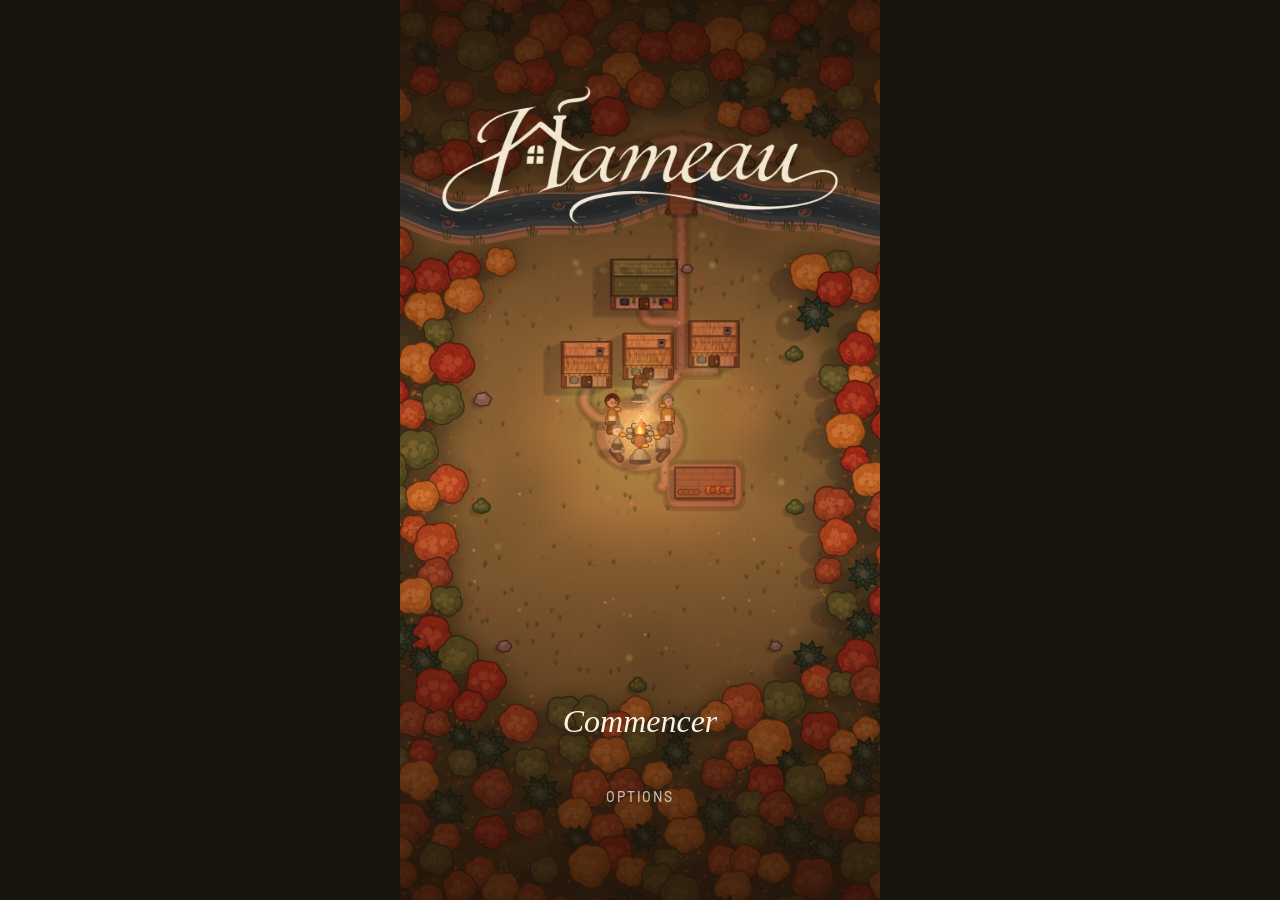
==== commit 8232613e: "Prototype 0.43 : printemps ou automne pour les défis sans gel ni chaleur - Les 32 défis où rien n'an" ====
--- a/docs/index.html
+++ b/docs/index.html
@@ -1099,7 +1099,8 @@
   /* La saison qu'il fait, lue dans ce qui est annoncé. Le gel, c'est l'hiver ; la canicule ou la sécheresse, l'été.
      Entre deux, on suit l'année : après l'été vient l'automne, après l'hiver le printemps ; avant le premier des deux,
      la saison qui le précède (le printemps avant l'été, l'automne avant l'hiver). Deux canicules à quatre jours ou moins
-     l'une de l'autre font un seul été. Sans rien d'annoncé : l'automne. Ne change rien au jeu, seulement au paysage. */
+     l'une de l'autre font un seul été. Sans gel ni chaleur annoncés, c'est la saison du défi (season : 'spring', sinon l'automne).
+     Ne change rien au jeu, seulement au paysage. */
   function season(st, day) {
     const d = Math.max(1, day == null ? st.day : day), hot = e => e.type === 'heat' || e.type === 'drought';
     const end = e => e.type === 'frost' ? (e.len == null ? Infinity : e.day + e.len - 1) : e.day + (e.len || 1) - 1;
@@ -1110,7 +1111,7 @@
     if (past && next && hot(past) && hot(next) && next.day - end(past) <= 4) return 'summer';
     if (past) return hot(past) ? 'autumn' : 'spring';
     if (next) return hot(next) ? 'spring' : 'autumn';
-    return 'autumn';
+    return CHALLENGES[st.ch].season || 'autumn'; // ni gel ni chaleur : le défi dit lui-même s'il se joue au printemps ou en automne
   }
   function eventsOn(st, day) { const d = day == null ? st.day : day; return evList(st).filter(e => e.day === d && !(e.sudden && d > st.day)); } // un événement soudain ne se voit pas venir
   function weather(st, day) { const d = day == null ? st.day : day, ev = evList(st); return { storm: ev.some(e => e.type === 'storm' && e.day === d), fog: ev.some(e => e.type === 'fog' && e.day === d), frost: ev.some(e => e.type === 'frost' && e.day <= d && (e.len == null || d < e.day + e.len)), dry: ev.some(e => e.type === 'drought' && e.day <= d && d < e.day + (e.len || 1)) }; }
@@ -1519,7 +1520,7 @@
   const ALL3 = d => [d];
   const CHALLENGES = {
     c1: {
-      id: 'c1', n: 1, map: 'pont', title: 'Premiers pas', days: 4, seed: 20261110, food: 12, wood: 2, tutorial: true,
+      id: 'c1', n: 1, season: 'spring', map: 'pont', title: 'Premiers pas', days: 4, seed: 20261110, food: 12, wood: 2, tutorial: true,
       voice: { text: 'Cette nouvelle vie, je la voulais. Et je ne regrette rien.', by: 'Anne' },
       start: cab(2), villagers: [P.anne, P.marc, P.clara, P.bastien], deck: ['bucheron', 'cabane', 'cueillette'],
       draws: ALL3(['bucheron', 'cabane', 'cueillette']),
@@ -1537,7 +1538,7 @@
       endMsg: ['L’orage a été le plus fort.', 'Tous en vie, pas sans peine.', 'Personne n’a manqué de rien.', 'Les réserves sont pleines. L’orage est passé.']
     },
     c3: {
-      id: 'c3', n: 3, map: 'rive', title: 'La rive aux saules', days: 5, seed: 20261112, food: 10, wood: 6,
+      id: 'c3', n: 3, season: 'spring', map: 'rive', title: 'La rive aux saules', days: 5, seed: 20261112, food: 10, wood: 6,
       voice: { text: 'La rivière ne m’a rien promis. Elle a seulement continué de couler, et cela m’a suffi.', by: 'Clara' },
       start: cab(2).concat(cab(1, 'cabanon')), villagers: [P.clara, P.hugo, P.anne, P.gerard, P.rose], deck: ['cabane', 'cabanon', 'pecheur', 'cueillette', 'bucheron'],
       draws: [['pecheur', 'cueillette', 'cabanon'], ['cabane', 'poulailler', 'bucheron'], ['pecheur', 'cabanon', 'poulailler'], ['cabane', 'cueillette', 'pecheur'], ['pecheur', 'cabanon', 'bucheron']],
@@ -1555,7 +1556,7 @@
       endMsg: ['Le gel a eu raison du vallon.', 'Tous en vie, pas sans peine.', 'Personne n’a manqué de rien.', 'Le pain est chaud, le gel peut venir.']
     },
     c5: {
-      id: 'c5', n: 5, map: 'pont', title: 'Les grandes eaux', days: 6, seed: 20261114, food: 16, wood: 6,
+      id: 'c5', n: 5, season: 'spring', map: 'pont', title: 'Les grandes eaux', days: 6, seed: 20261114, food: 16, wood: 6,
       voice: { text: 'Deux fois l’eau est montée. Deux fois nous avons compté les nôtres, à voix basse.', by: 'Hugo' },
       start: cab(3), villagers: [P.hugo, P.rose, P.gerard, P.clara, P.marc, P.odile], deck: ['cabane', 'cabanon', 'potager', 'pecheur', 'cueillette', 'bucheron'],
       draws: [['cueillette', 'potager', 'bucheron'], ['champi', 'cabanon', 'potager'], ['cabane', 'cueillette', 'bucheron'], ['potager', 'champi', 'cabanon'], ['cabane', 'cueillette', 'pecheur'], ['potager', 'cabanon', 'cueillette']],
@@ -1610,7 +1611,7 @@
     },
     /* niveau 4 : on repart de rien. Aucune réserve au départ : seuls les bras déjà au travail nourrissent le premier soir. */
     c11: {
-      id: 'c11', n: 11, map: 'pont', title: 'Partis de rien', days: 5, seed: 20261120, food: 0, wood: 0,
+      id: 'c11', n: 11, season: 'spring', map: 'pont', title: 'Partis de rien', days: 5, seed: 20261120, food: 0, wood: 0,
       voice: { text: 'Nous n’avions rien. C’est léger, rien, quand on le porte à plusieurs.', by: '' },
       start: cab(2).concat([{ type: 'cueillette', workers: [0, 1] }]), villagers: NV(4),
       draws: [['bucher', 'tente', 'cabanon'], ['tente', 'bucher', 'cueillette'], ['cueillette', 'cabanon', 'gardemanger'], ['etal', 'verger', 'bucher'], ['cabane', 'cabanon', 'tente']],
@@ -1628,7 +1629,7 @@
       endMsg: ['Plus rien à échanger.', 'Tous en vie, pas sans peine.', 'Personne n’a manqué de rien.', 'Du bois contre du pain, et il en reste.']
     },
     c13: {
-      id: 'c13', n: 13, map: 'vallon', title: 'Avant la porte', days: 6, seed: 20261122, food: 0, wood: 0, stone: 0,
+      id: 'c13', n: 13, season: 'spring', map: 'vallon', title: 'Avant la porte', days: 6, seed: 20261122, food: 0, wood: 0, stone: 0,
       voice: { text: 'Ils sont arrivés avant la porte. Nous l’avons bâtie autour d’eux.', by: '' },
       start: cab(2).concat(cab(1, 'cabanon'), [{ type: 'cueillette', workers: [0, 1] }, { type: 'bucheron', workers: [2, 3] }, { type: 'potager', workers: [4] }]), villagers: NV(5),
       draws: [['carriere', 'tente', 'potager'], ['carriere', 'potager', 'tente'], ['tente', 'carriere', 'cabanon'], ['auberge', 'potager', 'menuiserie'], ['grange', 'cabane', 'pecheur'], ['chaumiere', 'potager', 'verger']],
@@ -1646,7 +1647,7 @@
       endMsg: ['La veillée s’est éteinte avant le feu.', 'Tous en vie, pas sans peine.', 'Personne n’a manqué de rien.', 'Partis de rien, et l’on chante encore.']
     },
     c15: {
-      id: 'c15', n: 15, map: 'pre', title: 'La scie', days: 6, seed: 20261124, food: 0, wood: 0, stone: 0,
+      id: 'c15', n: 15, season: 'spring', map: 'pre', title: 'La scie', days: 6, seed: 20261124, food: 0, wood: 0, stone: 0,
       voice: { text: 'La première planche est sortie droite. Nous l’avons regardée longtemps.', by: '' },
       start: cab(3).concat([{ type: 'cueillette', workers: [0, 1] }, { type: 'potager', workers: [2] }, { type: 'carriere', workers: [3] }]), villagers: NV(6),
       draws: [['scierie', 'tente', 'cabanon'], ['scierie', 'tente', 'cabanon'], ['taillerie', 'four', 'potager'], ['four', 'potager', 'cabanon'], ['grange', 'dortoir', 'cabane'], ['four', 'maison', 'potager']],
@@ -1673,7 +1674,7 @@
       endMsg: ['La terre a bu ce qui restait.', 'Tous en vie, pas sans peine.', 'Personne n’a manqué de rien.', 'Trois jours sans pluie, et les potagers ont tenu.']
     },
     c18: {
-      id: 'c18', n: 18, map: 'coude', title: 'La crue', days: 6, seed: 20261127, food: 0, wood: 0, stone: 0,
+      id: 'c18', n: 18, season: 'spring', map: 'coude', title: 'La crue', days: 6, seed: 20261127, food: 0, wood: 0, stone: 0,
       voice: { text: 'L’eau est montée sans bruit. Au matin, elle avait choisi.', by: '' },
       start: cab(3).concat([{ type: 'cueillette', workers: [0, 1] }, { type: 'pecheur', workers: [2] }, { type: 'carriere', workers: [3] }, { type: 'bucheron', workers: [4, 5] }]), villagers: NV(6),
       draws: [['carriere', 'tente', 'cabanon'], ['potager', 'carriere', 'pecheur'], ['digue', 'potager', 'cabanon'], ['digue', 'four', 'cabane'], ['cabane', 'four', 'potager'], ['maison', 'four', 'potager']],
@@ -1701,7 +1702,7 @@
     },
     /* niveaux 7 à 9 : aucun bâtiment au départ, mais de quoi commencer */
     c21: {
-      id: 'c21', n: 21, map: 'pre', title: 'Table rase', days: 5, seed: 20261201, food: 14, wood: 8, stone: 0,
+      id: 'c21', n: 21, season: 'spring', map: 'pre', title: 'Table rase', days: 5, seed: 20261201, food: 14, wood: 8, stone: 0,
       voice: { text: 'Il n’y avait qu’un pré, et nos sacs posés dans l’herbe.', by: '' },
       start: [], villagers: NV(4),
       draws: [['abri', 'dortoir', 'cueillette'], ['cueillette', 'cabane', 'bucheron'], ['cabane', 'potager', 'cabanon'], ['cabane', 'pecheur', 'potager'], ['potager', 'cabanon', 'bucher']],
@@ -1710,7 +1711,7 @@
       endMsg: ['Le pré est resté un pré.', 'Tous en vie, pas sans peine.', 'Personne n’a manqué de rien.', 'Un pré, cinq jours, et déjà un village.']
     },
     c22: {
-      id: 'c22', n: 22, map: 'rive', title: 'L’autre rive', days: 6, seed: 20261202, food: 18, wood: 10, stone: 2,
+      id: 'c22', n: 22, season: 'spring', map: 'rive', title: 'L’autre rive', days: 6, seed: 20261202, food: 18, wood: 10, stone: 2,
       voice: { text: 'Nous avons choisi la rive où le soleil se lève. Le reste a suivi.', by: '' },
       start: [], villagers: NV(5),
       draws: [['abri', 'grange', 'dortoir'], ['pecheur', 'cueillette', 'bucheron'], ['cabane', 'pecheur', 'cabanon'], ['cabane', 'cueillette', 'potager'], ['cabane', 'cabanon', 'gardemanger'], ['pecheur', 'potager', 'cabanon']],
@@ -1728,7 +1729,7 @@
       endMsg: ['Personne n’a dansé.', 'Tous en vie, pas sans peine.', 'Personne n’a manqué de rien.', 'Des murs, du pain, et l’on a dansé.']
     },
     c24: {
-      id: 'c24', n: 24, map: 'coude', title: 'Les jours heureux', days: 8, seed: 20261204, food: 20, wood: 10, stone: 3, joy: true,
+      id: 'c24', n: 24, season: 'spring', map: 'coude', title: 'Les jours heureux', days: 8, seed: 20261204, food: 20, wood: 10, stone: 3, joy: true,
       voice: { text: 'Nous voulions plus que tenir. Nous voulions que ce soit bon.', by: '' },
       start: [], villagers: NV(6),
       draws: [['grange', 'abri', 'dortoir'], ['cueillette', 'pecheur', 'bucheron'], ['dortoir', 'cabane', 'table'], ['carriere', 'potager', 'rubans'], ['maison', 'table', 'cabane'], ['bains', 'maison', 'kiosque'], ['cabane', 'jardin', 'pressoir'], ['rubans', 'cellier', 'bains']],
@@ -1737,7 +1738,7 @@
       endMsg: ['Les jours heureux ne sont pas venus.', 'Tous en vie, pas sans peine.', 'Personne n’a manqué de rien.', 'Huit jours, et le village sait déjà rire.']
     },
     c25: {
-      id: 'c25', n: 25, map: 'pont', title: 'Les petits', days: 6, seed: 20261205, food: 16, wood: 10, stone: 2,
+      id: 'c25', n: 25, season: 'spring', map: 'pont', title: 'Les petits', days: 6, seed: 20261205, food: 16, wood: 10, stone: 2,
       voice: { text: 'Ils ne portaient rien, et c’est pour eux que nous portions tout.', by: '' },
       start: [], villagers: NV(3).concat(NK(2)),
       draws: [['abri', 'grange', 'chevre'], ['cueillette', 'cabane', 'chevre'], ['potager', 'cabane', 'cantine'], ['potager', 'bassecour', 'cabane'], ['cabane', 'cantine', 'pecheur'], ['bassecour', 'potager', 'cabanon']],
@@ -1796,7 +1797,7 @@
   /* ---------- niveaux 10 et suivants : le bourg, le savoir, la manufacture ---------- */
   Object.assign(CHALLENGES, {
     c31: {
-      id: 'c31', n: 31, endMsg: ['Dix habitants, et rien pour les garder.', 'Tous en vie, pas sans peine.', 'Personne n’a manqué de rien.', 'Dix, puis quinze, et la réserve pleine : le bourg est né.'], rule: 'À dix habitants, le village devient un bourg : il peut mener deux chantiers par jour.', map: 'bourg', title: 'Nous étions dix', days: 8, seed: 20270101, food: 10, wood: 9, stone: 0,
+      id: 'c31', n: 31, season: 'spring', endMsg: ['Dix habitants, et rien pour les garder.', 'Tous en vie, pas sans peine.', 'Personne n’a manqué de rien.', 'Dix, puis quinze, et la réserve pleine : le bourg est né.'], rule: 'À dix habitants, le village devient un bourg : il peut mener deux chantiers par jour.', map: 'bourg', title: 'Nous étions dix', days: 8, seed: 20270101, food: 10, wood: 9, stone: 0,
       voice: { text: 'Un matin, nous étions dix. Les chemins n’ont plus suffi : on les a pavés.', by: '' },
       start: cab(3).concat([{ type: 'cueillette', workers: [0, 1] }, { type: 'bucheron', workers: [2, 3] }]), villagers: NV(6),
       draws: [['cabane', 'potager', 'cueillette'], ['cabane', 'pecheur', 'carriere'], ['dortoir', 'cueillette', 'potager'], ['maison', 'four', 'bucheron'], ['grange', 'cabane', 'pecheur'], ['four', 'potager', 'verger'], ['dortoir', 'cabane', 'cueillette'], ['rucher', 'cabanon', 'potager']],
@@ -1820,7 +1821,7 @@
       goals: [G.alive(8), G.never, G.have({ culture: 40 })]
     },
     c34: {
-      id: 'c34', n: 34, endMsg: ['L’idée est restée sans personne pour l’avoir.', 'Tous en vie, pas sans peine.', 'Personne n’a manqué de rien.', 'Ils savaient. Maintenant, ils inventent.'], rule: 'L’ingéniosité. L’université change 2 cultures en 1 ingéniosité — celles qui étaient en réserve le matin, 4 par jour au plus.', map: 'bourg', title: 'L’idée', days: 9, seed: 20270104, food: 14, wood: 9, stone: 4,
+      id: 'c34', n: 34, season: 'spring', endMsg: ['L’idée est restée sans personne pour l’avoir.', 'Tous en vie, pas sans peine.', 'Personne n’a manqué de rien.', 'Ils savaient. Maintenant, ils inventent.'], rule: 'L’ingéniosité. L’université change 2 cultures en 1 ingéniosité — celles qui étaient en réserve le matin, 4 par jour au plus.', map: 'bourg', title: 'L’idée', days: 9, seed: 20270104, food: 14, wood: 9, stone: 4,
       voice: { text: 'Savoir ne suffisait pas. Il fallait en faire quelque chose.', by: '' },
       start: cab(4).concat(cab(1, 'cabanon'), [{ type: 'cueillette', workers: [0, 1] }, { type: 'bucheron', workers: [2, 3] }, { type: 'carriere', workers: [4] }, { type: 'lycee', workers: [5] }]), villagers: NV(9),
       draws: [['universite', 'potager', 'cabane'], ['pecheur', 'bibliotheque', 'cueillette'], ['universite', 'lycee', 'dortoir'], ['fanal', 'four', 'bibliotheque'], ['lycee', 'potager', 'cabane'], ['digue', 'universite', 'pecheur'], ['bibliotheque', 'grange', 'cueillette'], ['universite', 'potager', 'cabanon'], ['lycee', 'rucher', 'cabane']],
@@ -1836,7 +1837,7 @@
       goals: [G.alive(9), G.never, G.stockOf(21)]
     },
     c36: {
-      id: 'c36', n: 36, endMsg: ['La terre a gardé ceux qui la creusaient.', 'Tous en vie, pas sans peine.', 'Personne n’a manqué de rien.', 'Des briques par piles : de quoi bâtir pour longtemps.'], rule: 'La brique. 2 argiles en réserve le matin donnent 1 brique. Avec un géologue à son poste, 1 argile suffit.', map: 'confluent', title: 'La terre cuite', days: 9, seed: 20270106, food: 16, wood: 10, stone: 4, culture: 4,
+      id: 'c36', n: 36, season: 'spring', endMsg: ['La terre a gardé ceux qui la creusaient.', 'Tous en vie, pas sans peine.', 'Personne n’a manqué de rien.', 'Des briques par piles : de quoi bâtir pour longtemps.'], rule: 'La brique. 2 argiles en réserve le matin donnent 1 brique. Avec un géologue à son poste, 1 argile suffit.', map: 'confluent', title: 'La terre cuite', days: 9, seed: 20270106, food: 16, wood: 10, stone: 4, culture: 4,
       voice: { text: 'La terre de la rive ne valait rien. Passée au feu, elle valait une maison.', by: '' },
       start: cab(5).concat([{ type: 'cueillette', workers: [0, 1] }, { type: 'cueillette', workers: [2, 3] }, { type: 'bucheron', workers: [4, 5] }, { type: 'carriere', workers: [6] }, { type: 'lycee', workers: [7] }, { type: 'universite', workers: [8] }]), villagers: NV(10),
       draws: [['argiliere', 'potager', 'cabane'], ['briqueterie', 'argiliere', 'pecheur'], ['briqueterie', 'geologue', 'cueillette'], ['maisonbrique', 'argiliere', 'potager'], ['geologue', 'maisonbrique', 'four'], ['maisonbrique', 'briqueterie', 'pecheur'], ['argiliere', 'maisonbrique', 'bibliotheque'], ['geologue', 'maisonbrique', 'potager'], ['maisonbrique', 'rucher', 'cabanon']],
@@ -1852,7 +1853,7 @@
       goals: [G.alive(9), G.never, G.have({ plank: 20 })]
     },
     c38: {
-      id: 'c38', n: 38, endMsg: ['Il n’est resté personne pour être heureux.', 'Tous en vie, pas sans peine.', 'Personne n’a manqué de rien.', 'Ils étaient contents. Les voilà épanouis.'], rule: 'L’épanouissement. L’atelier des arts change 2 bonheurs en 1 épanouissement. Avec un psychologue à son poste, 1 bonheur suffit.', map: 'plaine', title: 'Ce qui nous dépasse', days: 9, seed: 20270108, food: 16, wood: 10, stone: 4, culture: 4, plank: 4, joy: true,
+      id: 'c38', n: 38, season: 'spring', endMsg: ['Il n’est resté personne pour être heureux.', 'Tous en vie, pas sans peine.', 'Personne n’a manqué de rien.', 'Ils étaient contents. Les voilà épanouis.'], rule: 'L’épanouissement. L’atelier des arts change 2 bonheurs en 1 épanouissement. Avec un psychologue à son poste, 1 bonheur suffit.', map: 'plaine', title: 'Ce qui nous dépasse', days: 9, seed: 20270108, food: 16, wood: 10, stone: 4, culture: 4, plank: 4, joy: true,
       voice: { text: 'Être content, nous savions. Il restait à apprendre quoi en faire.', by: '' },
       start: cab(5).concat([{ type: 'cueillette', workers: [0, 1] }, { type: 'cueillette', workers: [2, 3] }, { type: 'bucheron', workers: [4, 5] }, { type: 'carriere', workers: [6] }, { type: 'lycee', workers: [7] }, { type: 'universite', workers: [8] }]), villagers: NV(10),
       draws: [['table', 'jardin', 'potager'], ['arts', 'cabane', 'pecheur'], ['arts', 'bains', 'cueillette'], ['psy', 'pressoir', 'kiosque'], ['psy', 'jardin', 'four'], ['arts', 'rubans', 'dortoir'], ['psy', 'kiosque', 'potager'], ['bains', 'jardin', 'cabane'], ['rubans', 'rucher', 'cabanon']],
@@ -1937,7 +1938,7 @@
       goals: [G.alive(10), G.never, G.grown(88)]
     },
     c47: {
-      id: 'c47', n: 47, rule: 'Ici, tous les adultes ont déjà un métier. Les nouveaux postes attendront que les enfants sortent de l’école.',
+      id: 'c47', n: 47, season: 'spring', rule: 'Ici, tous les adultes ont déjà un métier. Les nouveaux postes attendront que les enfants sortent de l’école.',
       endMsg: ['Personne n’a pris la relève.', 'Tous en vie, pas sans peine.', 'Personne n’a manqué de rien.', 'Les maîtres d’aujourd’hui étaient sur les bancs il y a dix jours.'],
       map: 'plaine', title: 'La relève', days: 11, seed: 20270207, food: 26, wood: 14, stone: 6, culture: 2,
       voice: { text: 'Tous les adultes avaient un métier. Les suivants étaient encore à l’école.', by: '' },
@@ -4619,7 +4620,7 @@
             return cap(d.name.toLowerCase()) + ' : ' + (d.conv ? 'change ' + SIM.RATIO + ' ' + RESN[d.conv.from].toLowerCase() + ' en 1 ' + RESN[d.conv.to].toLowerCase() + ', ' + d.conv.cap + ' ' + RESN[d.conv.from].toLowerCase() + ' par jour au plus' : d.expert ? 'tant qu’il est à son poste, 1 ' + RESN[CONVOF[d.expert]].toLowerCase() + ' suffit pour 1 ' + RESN[d.expert].toLowerCase() : d.medic ? 'tant qu’il est à son poste, personne ne meurt de maladie et elle ne se transmet plus ; lui-même ne tombe jamais malade' : d.out ? d.per + ' ' + RESN[d.out].toLowerCase() + ' par jour et par personne' : d.play ? 'de la joie chaque soir' : 'un poste') + (d.posts > 1 ? ', ' + d.posts + ' postes' : '') + '.' + (st.length ? ' Arrêté par ' + names(st) + '.' : ''); }).join(' ')); }).join('') + '</div>'; },
     options: () => back + '<h2>Options</h2><div class="h3">Son</div>' + volsHtml() +
       '<div class="h3">Bulles des villageois</div><div class="segs">' + BUBS.map(b => '<button class="seg" data-bub="' + b[0] + '" aria-pressed="' + (save.bub === b[0]) + '">' + b[1] + '</button>').join('') + '</div>' +
-      '<div class="h3">Progression</div><p class="note">' + Object.values(save.stars).reduce((a, b) => a + b, 0) + ' étoiles sur ' + ORDER.length * 3 + '</p><div class="pfoot">Prototype 0.42</div>'
+      '<div class="h3">Progression</div><p class="note">' + Object.values(save.stars).reduce((a, b) => a + b, 0) + ' étoiles sur ' + ORDER.length * 3 + '</p><div class="pfoot">Prototype 0.43</div>'
   };
   function bindPage(name, arg) {
     paint(pageEl);
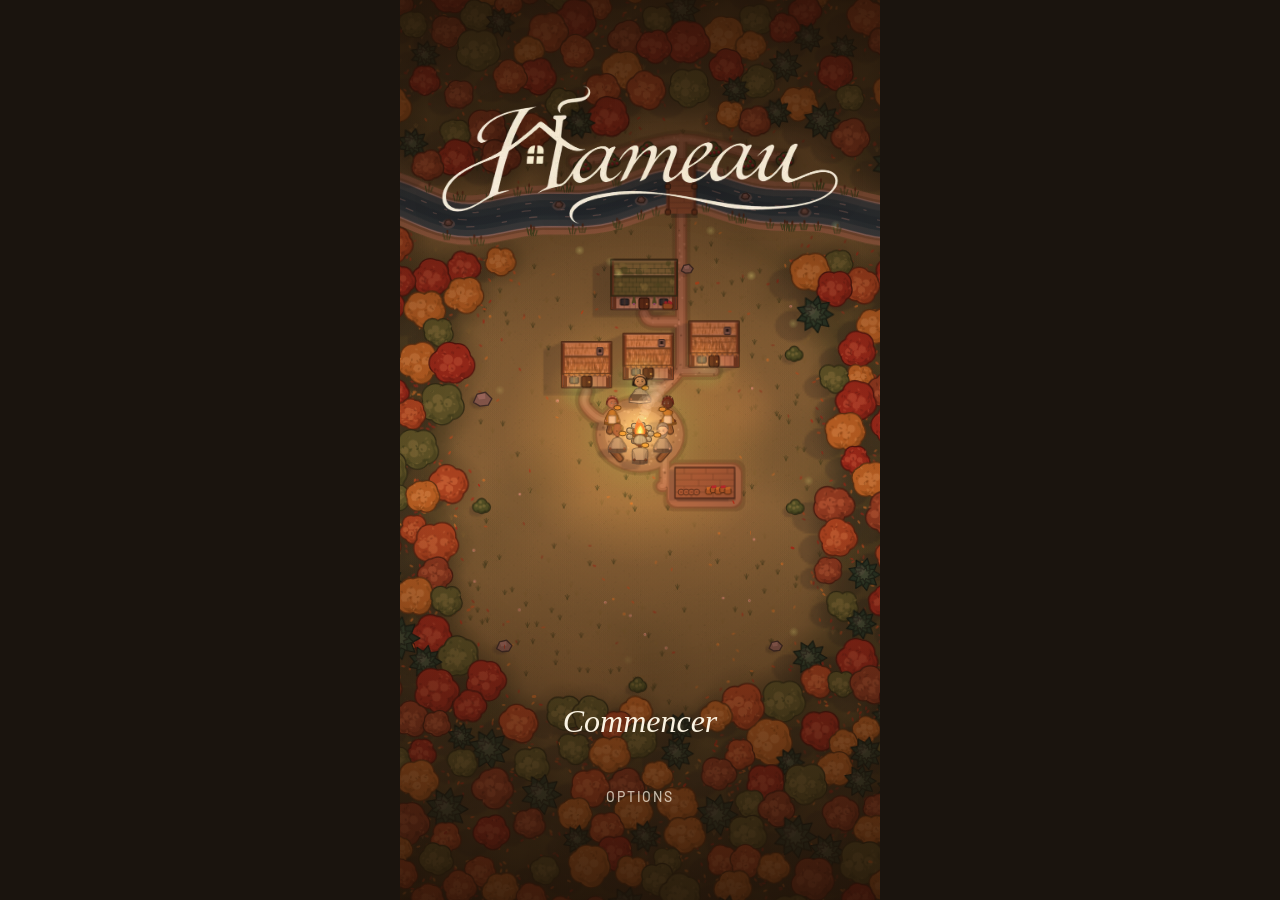
==== commit 5b3be9d1: "Prototype 0.44 : révision des 50 défis, cellier, loups et incendie, guinguette et manège, tutoriel d" ====
--- a/docs/index.html
+++ b/docs/index.html
@@ -618,7 +618,7 @@
     rubans: { name: 'Arbre aux rubans', w: 36, h: 36, cost: { wood: 1, food: 1 }, open: true, give: { joy: 1 } },
     bains: { name: 'Bains', w: 44, h: 40, cost: { wood: 3, stone: 2 }, swap: { take: { wood: 1 }, give: { joy: 2 } }, fume: true },
     pressoir: { name: 'Pressoir', w: 48, h: 42, cost: { wood: 3 }, posts: 1, job: 'cidrier', play: 2, site: true },
-    cellier: { name: 'Cellier', w: 40, h: 36, cost: { wood: 3, stone: 1 }, plenty: 1 },
+    cellier: { name: 'Cellier', w: 40, h: 36, cost: { wood: 3, stone: 1 }, plenty: 1, cool: true },
     /* la grande table : personne n'y travaille ; si tout le monde mange, le soir y est heureux */
     /* la vie de famille : des maisons en dur, et ce qui tourne autour des enfants (ils mangent, ne travaillent pas, et l'école en fait des adultes) */
     foyer: { name: 'Maison de famille', w: 64, h: 48, cost: { wood: 5, stone: 3 }, beds: 4, own: true },
@@ -629,6 +629,8 @@
     cantine: { name: 'Cantine', w: 54, h: 44, cost: { wood: 3, stone: 1 }, feedKids: 3 },
     chevre: { name: 'Enclos à chèvre', w: 44, h: 40, cost: { wood: 2 }, feedKids: 1 },
     bassecour: { name: 'Basse-cour', w: 48, h: 42, cost: { wood: 3 }, kidFood: 1, kidCap: 2 },
+    guinguette: { name: 'Guinguette', w: 56, h: 44, cost: { plank: 4 }, open: true, give: { joy: 3 } },
+    manege: { name: 'Manège', w: 46, h: 46, cost: { plank: 3, stone: 1 }, open: true, kidJoy: 1, kidCap: 4 },
     jeux: { name: 'Aire de jeux', w: 50, h: 40, cost: { wood: 2 }, open: true, kidJoy: 1, kidCap: 3 },
     marionnettes: { name: 'Théâtre de marionnettes', w: 44, h: 42, cost: { wood: 3, stone: 1 }, ifKid: 2 },
     /* la manufacture et le savoir (niveaux 10 et suivants) */
@@ -1027,7 +1029,7 @@
   function draw(st) { const ch = CHALLENGES[st.ch]; return ch.survival ? (st.cards || []).slice() : ch.draws[(st.day - 1) % ch.draws.length].slice(); }
   /* ---------- survie ---------- */
   const FAM = { toit: ['cabane', 'cabanon', 'dortoir', 'abri', 'tente', 'maison', 'chaumiere', 'grange', 'auberge'], vivres: ['cueillette', 'potager', 'pecheur', 'poulailler', 'champi', 'rucher', 'verger', 'bergerie', 'four', 'etal', 'gardemanger', 'moulin', 'fumoir', 'puits'], bois: ['bucheron', 'scierie', 'bucher', 'menuiserie'], pierre: ['carriere', 'taillerie'] };
-  const GUARD = { frost: ['serre', 'brasero'], fog: ['fanal'], storm: ['digue'], flood: ['digue'], fire: ['puits'], drought: ['puits'], rats: ['gardemanger'], wolves: ['brasero'] };
+  const GUARD = { frost: ['serre', 'brasero'], fog: ['fanal'], storm: ['digue'], flood: ['digue'], fire: ['puits'], drought: ['puits'], rats: ['gardemanger'], wolves: ['brasero'], heat: ['cellier'] };
   const LIGHT = ['abri', 'tente', 'etal', 'rucher', 'verger', 'fanal', 'bucher', 'gardemanger', 'cloche', 'potager', 'champi'];   // ce que le vent emporte
   /* le tirage du matin : presque au hasard, jamais injuste.
      1) une carte répond au manque le plus pressant ; 2) une carte au moins est payable ; 3) la troisième est libre ;
@@ -1173,7 +1175,7 @@
       if (r) {
         const cost = costOf(st, pick), pay = {}; for (const k of RES) if (cost[k]) { st[k] -= cost[k]; pay[k] = -cost[k]; }
         const b = { id: st.nextId++, type: pick, x: r.x, y: r.y, w: def.w, h: def.h, workers: [], day: st.day, t0: 6.5, t1: 8.85 };
-        st.buildings.push(b); connect(st, { x: door(b).x, y: door(b).y - 3 }); nbs.push(b);
+        b.d = st.day; st.buildings.push(b); connect(st, { x: door(b).x, y: door(b).y - 3 }); nbs.push(b);
         E(6.02 + nbs.length * 0.001, 'site', Object.assign({ bid: b.id }, pay));
       }
     }
@@ -1405,8 +1407,8 @@
       if (e.type === 'storm' && lvOf(e) >= 2) { const c = st.buildings.filter(b => !b.gone && !BT[b.type].open); if (c.length) { const b = c[Math.floor(rng() * c.length)]; if (well()) log.push({ k: 'new', text: 'La foudre est tombée, le puits a sauvé : ' + BT[b.type].name.toLowerCase() + '.' }); else wreck(b, 'La foudre a brûlé : '); } }
       if (e.type === 'wind') for (let k = 0; k < lvOf(e) + 1; k++) { const c = st.buildings.filter(b => !b.gone && LIGHT.includes(b.type)); if (!c.length) break; wreck(c[Math.floor(rng() * c.length)], 'Le vent a emporté : '); }
       if (e.type === 'flood') { if (anti('storm')) log.push({ k: 'new', text: 'La rivière est montée. La digue a tenu.' }); else { const c = st.buildings.filter(b => !b.gone && map.rdist(b.x + b.w / 2, b.y + b.h / 2) < 150).sort((a, b) => map.rdist(a.x + a.w / 2, a.y + a.h / 2) - map.rdist(b.x + b.w / 2, b.y + b.h / 2)); c.slice(0, lvOf(e)).forEach(b => wreck(b, 'La crue a emporté : ')); } }
-      if (e.type === 'fire') for (let k = 0; k < Math.min(3, e.lv || 1); k++) { const c = st.buildings.filter(b => !b.gone && !BT[b.type].open && !(BT[b.type].cost.stone > 1)); if (c.length) { const b = c[Math.floor(rng() * c.length)]; if (well()) log.push({ k: 'new', text: 'Le feu a pris, le puits l’a éteint : ' + BT[b.type].name.toLowerCase() + ' sauvé.' }); else wreck(b, 'Le feu a emporté : '); } }
-      if (e.type === 'heat') { const loss = Math.floor(st.food / 2); if (loss > 0) { gain(19.93, 'food', -loss, SK.x + 40, SK.y - 4); log.push({ k: 'bad', text: 'La chaleur a gâté ' + loss + ' nourriture' + (loss > 1 ? 's' : '') + '. Les repas cuisinés, eux, se sont gardés.' }); } else log.push({ k: 'new', text: 'La chaleur n’a rien trouvé à gâter.' }); }
+      if (e.type === 'fire') for (let k = 0; k < Math.min(3, e.lv || 1); k++) { const c = st.buildings.filter(b => !b.gone && !BT[b.type].open && !(BT[b.type].cost.stone > 1) && !BT[b.type].cost.brick); if (c.length) { const b = c[Math.floor(rng() * c.length)]; if (well()) log.push({ k: 'new', text: 'Le feu a pris, le puits l’a éteint : ' + BT[b.type].name.toLowerCase() + ' sauvé.' }); else wreck(b, 'Le feu a emporté : '); } }
+      if (e.type === 'heat') { const loss = Math.floor(st.food / 2); if (st.buildings.some(b => b.type === 'cellier' && !b.gone)) log.push({ k: 'new', text: 'Quelle chaleur. Le cellier a gardé la réserve au frais.' }); else if (loss > 0) { gain(19.93, 'food', -loss, SK.x + 40, SK.y - 4); log.push({ k: 'bad', text: 'La chaleur a gâté ' + loss + ' nourriture' + (loss > 1 ? 's' : '') + '. Les repas cuisinés, eux, se sont gardés.' }); } else log.push({ k: 'new', text: 'La chaleur n’a rien trouvé à gâter.' }); }
       if (e.type === 'rats') { const kept = st.buildings.some(b => (b.type === 'gardemanger' || b.type === 'cellier') && !b.gone), sealed = st.buildings.some(b => BT[b.type].store && !b.gone), loss = sealed ? 0 : Math.min(st.food, kept ? Math.ceil(st.food * 0.05) : Math.max(2, Math.ceil(st.food * Math.min(0.8, 0.25 + 0.1 * (e.lv || 1))))); if (loss > 0) { gain(19.95, 'food', -loss, SK.x + 40, SK.y - 4); log.push({ k: 'bad', text: 'Les rats ont mangé ' + loss + ' nourriture' + (loss > 1 ? 's' : '') + '.' }); } }
     }
     if (surv) { /* la réserve ne se garde pas : au-delà de deux jours de vivres (quatre avec un garde-manger ou un cellier), près d'un tiers du surplus se gâte chaque nuit */
@@ -1452,7 +1454,7 @@
     /* deux soirs sans manger, deux nuits dehors… ou une seule nuit dehors quand il gèle */
     /* les loups : ils emportent quelqu'un qui dort dehors ; sinon ils pillent la réserve. Un braséro les tient à distance. */
     let prey = null;
-    if (surv && today.some(e => e.type === 'wolves')) { if (anti('cold')) log.push({ k: 'new', text: 'Les loups ont rôdé. Le braséro les a tenus loin.' }); else if (out.length) prey = out[Math.floor(rng() * out.length)]; else { const loss = Math.min(st.food, 2 + lvOf(today.find(e => e.type === 'wolves'))); if (loss > 0) { gain(21.9, 'food', -loss, SK.x + 40, SK.y - 4); log.push({ k: 'bad', text: 'Les loups ont pillé ' + loss + ' nourriture' + (loss > 1 ? 's' : '') + '.' }); } } }
+    if (today.some(e => e.type === 'wolves')) { if (anti('cold')) log.push({ k: 'new', text: 'Les loups ont rôdé. Le braséro les a tenus loin.' }); else if (out.length) prey = out[Math.floor(rng() * out.length)]; else { const loss = Math.min(st.food, 2 + lvOf(today.find(e => e.type === 'wolves'))); if (loss > 0) { gain(21.9, 'food', -loss, SK.x + 40, SK.y - 4); log.push({ k: 'bad', text: 'Les loups ont pillé ' + loss + ' nourriture' + (loss > 1 ? 's' : '') + '.' }); } } }
     st.lost = lost;
     for (const v of alive) if (v === prey || v.hunger >= 2 || v.roofless >= 2 || (v.child && out.includes(v)) || (frost && out.includes(v) && !anti('cold')) || (v.sick > 0 && !medic && (v.hunger >= 1 || out.includes(v) || (!surv && v.grave && v.sick === 1)))) {
       v.alive = false; const why = v === prey ? 'sous les crocs des loups' : v.hunger >= 2 ? 'de faim' : v.sick > 0 && !(frost && out.includes(v)) && v.roofless < 2 ? 'de maladie' : 'de froid';
@@ -1515,6 +1517,10 @@
   G.have = o => { const l = Object.keys(o).map(k => k === 'joy' ? o[k] + ' de bonheur' : k === 'bloom' ? o[k] + ' d’épanouissement' : k === 'ingen' ? o[k] + ' d’ingéniosité' : k === 'culture' ? o[k] + ' de culture' : k === 'meal' ? o[k] + ' repas' : k === 'wood' ? o[k] + ' bois' : o[k] + ' ' + RNAME[k] + (o[k] > 1 ? 's' : ''));
     return { t: names(l) + ' au dernier soir', need: o, ok: (st, a) => a && !st.everLacked && Object.keys(o).every(k => (st[k] || 0) >= o[k]) }; };
   G.all = (f, w, s, j) => ({ t: [f + ' nourritures', w + ' bois', s + ' pierres'].join(', ') + (j ? ' et ' + j + ' de bonheur' : '') + ' au dernier soir', ok: (st, a) => a && !st.everLacked && st.food >= f && st.wood >= w && st.stone >= s && (!j || st.joy >= j) });
+  /* tout le monde dort sous la pierre ou la brique ; pas plus de n chantiers ; plusieurs objectifs d'un coup */
+  G.solid = { t: 'Le dernier soir, chacun dort sous la pierre ou la brique', hard: true, ok: (st, a) => a && !st.everLacked && st.villagers.every(v => !v.alive || (v.home != null && st.buildings.some(b => b.id === v.home && !b.gone && solid(b.type)))) };
+  G.built = n => ({ t: 'Pas plus de ' + n + ' chantiers', max: n, ok: (st, a) => a && !st.everLacked && st.buildings.filter(b => b.d).length <= n });
+  G.and = (...gs) => ({ t: gs.map((g, i) => i ? g.t.charAt(0).toLowerCase() + g.t.slice(1) : g.t).join(' ; '), parts: gs, need: Object.assign({}, ...gs.map(g => g.need || {})), grown: gs.some(g => g.grown), hard: gs.some(g => g.hard), max: (gs.find(g => g.max) || {}).max, ok: (st, a) => gs.every(g => g.ok(st, a)) });
   G.grown = n => ({ t: 'Tous les enfants ont fini l’école' + (n ? ', et ' + n + ' nourritures en réserve' : ''), grown: true, stock: n || 0, ok: (st, a) => a && !st.everLacked && !st.villagers.some(v => v.alive && v.child) && st.food >= (n || 0) });
   const KID = { child: true }, NK = k => Array.from({ length: k }, () => ({ child: true }));
   const ALL3 = d => [d];
@@ -1543,16 +1549,16 @@
       start: cab(2).concat(cab(1, 'cabanon')), villagers: [P.clara, P.hugo, P.anne, P.gerard, P.rose], deck: ['cabane', 'cabanon', 'pecheur', 'cueillette', 'bucheron'],
       draws: [['pecheur', 'cueillette', 'cabanon'], ['cabane', 'poulailler', 'bucheron'], ['pecheur', 'cabanon', 'poulailler'], ['cabane', 'cueillette', 'pecheur'], ['pecheur', 'cabanon', 'bucheron']],
       events: [{ day: 3, type: 'storm' }, { day: 5, type: 'arrivals', villagers: [P.marc, P.odile] }],
-      goals: [G.alive(5), G.never, G.stockOf(10)],
+      goals: [G.alive(5), G.never, G.have({ food: 10, wood: 6 })],
       endMsg: ['La rivière a tout emporté, même l’espoir.', 'Tous en vie, pas sans peine.', 'Personne n’a manqué de rien.', 'Du poisson pour l’hiver, et le chant de l’eau.']
     },
     c4: {
       id: 'c4', n: 4, map: 'vallon', title: 'Le vallon de pierre', days: 6, seed: 20261113, food: 12, wood: 6, stone: 0,
       voice: { text: 'Nous avons appris la pierre comme on apprend une langue : lentement, et sans rien brusquer.', by: 'Odile' },
       start: cab(2).concat(cab(1, 'cabanon'), [{ type: 'cueillette', workers: [0, 1] }]), villagers: [P.bastien, P.odile, P.marc, P.rose, P.hugo], deck: ['maison', 'cabanon', 'carriere', 'four', 'potager', 'bucheron'],
-      draws: [['carriere', 'potager', 'cabanon'], ['cabanon', 'rucher', 'potager'], ['four', 'maison', 'potager'], ['four', 'cabanon', 'carriere'], ['four', 'rucher', 'maison'], ['four', 'cabanon', 'potager']],
+      draws: [['carriere', 'potager', 'cabanon'], ['cabanon', 'taillerie', 'potager'], ['four', 'maison', 'potager'], ['four', 'cabanon', 'carriere'], ['four', 'rucher', 'maison'], ['four', 'cabanon', 'potager']],
       events: [{ day: 4, type: 'arrivals', villagers: [P.anne, P.clara] }, { day: 6, type: 'frost' }],
-      goals: [G.alive(6), G.never, G.stockOf(14)],
+      goals: [G.alive(6), G.never, G.have({ food: 14, stone: 4 })],
       endMsg: ['Le gel a eu raison du vallon.', 'Tous en vie, pas sans peine.', 'Personne n’a manqué de rien.', 'Le pain est chaud, le gel peut venir.']
     },
     c5: {
@@ -1561,16 +1567,16 @@
       start: cab(3), villagers: [P.hugo, P.rose, P.gerard, P.clara, P.marc, P.odile], deck: ['cabane', 'cabanon', 'potager', 'pecheur', 'cueillette', 'bucheron'],
       draws: [['cueillette', 'potager', 'bucheron'], ['champi', 'cabanon', 'potager'], ['cabane', 'cueillette', 'bucheron'], ['potager', 'champi', 'cabanon'], ['cabane', 'cueillette', 'pecheur'], ['potager', 'cabanon', 'cueillette']],
       events: [{ day: 2, type: 'storm' }, { day: 4, type: 'arrivals', villagers: [P.anne, P.bastien] }, { day: 5, type: 'storm' }],
-      goals: [G.alive(6), G.never, G.stockOf(16)],
+      goals: [G.alive(6), G.never, G.and(G.stockOf(13), G.built(5))],
       endMsg: ['L’eau a repris ce qu’elle avait prêté.', 'Tous en vie, pas sans peine.', 'Personne n’a manqué de rien.', 'Le pont a tenu. Le village aussi.']
     },
     c6: {
       id: 'c6', n: 6, map: 'rive', title: 'Avant le gel', days: 6, seed: 20261115, food: 12, wood: 6, stone: 0,
       voice: { text: 'L’automne nous a tout donné, puis il a repris ses feuilles. Il fallait avoir fait provision de pain, et d’amitié.', by: 'Rose' },
       start: cab(3).concat([{ type: 'cueillette', workers: [0, 1] }]), villagers: [P.rose, P.gerard, P.anne, P.hugo, P.clara, P.bastien], deck: ['maison', 'cabanon', 'carriere', 'four', 'pecheur', 'potager', 'bucheron'],
-      draws: [['carriere', 'pecheur', 'bucheron'], ['pecheur', 'cabanon', 'potager'], ['four', 'maison', 'carriere'], ['serre', 'pecheur', 'cabanon'], ['maison', 'four', 'bucheron'], ['four', 'pecheur', 'cabanon']],
+      draws: [['carriere', 'pecheur', 'bucheron'], ['pecheur', 'cabanon', 'potager'], ['four', 'maison', 'carriere'], ['serre', 'pecheur', 'fumoir'], ['maison', 'four', 'bucheron'], ['four', 'pecheur', 'cabanon']],
       events: [{ day: 3, type: 'arrivals', villagers: [P.marc, P.odile] }, { day: 5, type: 'frost' }],
-      goals: [G.alive(6), G.never, G.stockOf(10)],
+      goals: [G.alive(6), G.never, G.stockOf(11)],
       endMsg: ['L’hiver est entré sans frapper.', 'Tous en vie, pas sans peine.', 'Personne n’a manqué de rien.', 'Le four ronfle. Que vienne le gel.']
     }
     ,c7: {
@@ -1579,16 +1585,16 @@
       start: cab(2).concat(cab(1, 'cabanon')), villagers: NV(5), deck: ['cabane', 'cabanon', 'cueillette', 'potager', 'pecheur', 'bucheron'],
       draws: [['bucheron', 'cueillette', 'potager'], ['cueillette', 'fanal', 'cabanon'], ['potager', 'cabane', 'champi'], ['pecheur', 'cabanon', 'cueillette'], ['cabane', 'fanal', 'pecheur'], ['cueillette', 'cabanon', 'champi']],
       events: [{ day: 3, type: 'fog' }, { day: 4, type: 'arrivals', villagers: NV(3) }, { day: 6, type: 'fog' }],
-      goals: [G.alive(6), G.never, G.stockOf(12)],
+      goals: [G.alive(6), G.never, G.have({ food: 12, wood: 6 })],
       endMsg: ['La brume s’est refermée sur le pré.', 'Tous en vie, pas sans peine.', 'Personne n’a manqué de rien.', 'La brume s’est levée sur un village plein.']
     },
     c8: {
       id: 'c8', n: 8, map: 'coude', title: 'Le coude de la rivière', days: 6, seed: 20261117, food: 6, wood: 5, stone: 0,
       voice: { text: 'Je me plaignais de tout. La rivière, elle, ne se plaignait de rien, et elle avançait.', by: 'Marc' },
       start: cab(3).concat([{ type: 'cueillette', workers: [0, 1] }]), villagers: [P.marc, P.rose, P.clara, P.hugo, P.gerard, P.odile], deck: ['cabane', 'cabanon', 'carriere', 'four', 'pecheur', 'potager', 'bucheron'],
-      draws: [['carriere', 'pecheur', 'bucheron'], ['potager', 'cabanon', 'poulailler'], ['four', 'carriere', 'cabane'], ['four', 'moulin', 'cabanon'], ['cabane', 'moulin', 'pecheur'], ['four', 'cabanon', 'poulailler']],
+      draws: [['carriere', 'pecheur', 'bucheron'], ['champi', 'cabanon', 'poulailler'], ['four', 'carriere', 'cabane'], ['four', 'moulin', 'cabanon'], ['cabane', 'moulin', 'pecheur'], ['four', 'cabanon', 'poulailler']],
       events: [{ day: 2, type: 'storm' }, { day: 4, type: 'fog' }, { day: 3, type: 'arrivals', villagers: NV(1) }, { day: 5, type: 'arrivals', villagers: NV(1) }],
-      goals: [G.alive(6), G.never, G.stockOf(12)],
+      goals: [G.alive(6), G.never, G.stockOf(15)],
       endMsg: ['La rivière a tourné sans nous.', 'Tous en vie, pas sans peine.', 'Personne n’a manqué de rien.', 'Le pain, le poisson, et la rivière pour témoin.']
     },
     c9: {
@@ -1625,7 +1631,7 @@
       start: cab(2).concat(cab(1, 'cabanon'), [{ type: 'bucheron', workers: [0, 1] }, { type: 'pecheur', workers: [2] }, { type: 'cueillette', workers: [3, 4] }]), villagers: NV(5),
       draws: [['etal', 'bucher', 'potager'], ['etal', 'potager', 'menuiserie'], ['gardemanger', 'bergerie', 'cabanon'], ['dortoir', 'cabane', 'potager'], ['bergerie', 'verger', 'fanal'], ['etal', 'potager', 'cabanon']],
       events: [{ day: 3, type: 'storm' }, { day: 4, type: 'arrivals', villagers: NV(3) }, { day: 5, type: 'fog' }],
-      goals: [G.alive(6), G.never, G.stockOf(12)],
+      goals: [G.alive(6), G.never, G.and(G.stockOf(12), G.built(4))],
       endMsg: ['Plus rien à échanger.', 'Tous en vie, pas sans peine.', 'Personne n’a manqué de rien.', 'Du bois contre du pain, et il en reste.']
     },
     c13: {
@@ -1639,11 +1645,12 @@
     },
     c14: {
       id: 'c14', n: 14, map: 'coude', title: 'La veillée', days: 6, seed: 20261123, food: 0, wood: 0, stone: 0, joy: true,
+      rule: 'Les loups. La nuit où ils rôdent, ils emportent quelqu’un qui dort dehors ; si tout le monde est à l’abri, ils pillent la réserve. Un braséro les tient loin.',
       voice: { text: 'Le ventre à peine plein, nous avons chanté. Le reste est venu ensuite.', by: '' },
       start: cab(3).concat([{ type: 'cueillette', workers: [0, 1] }, { type: 'pecheur', workers: [2] }]), villagers: NV(6),
       draws: [['rubans', 'pressoir', 'table'], ['pressoir', 'table', 'carriere'], ['bergerie', 'pecheur', 'rubans'], ['bains', 'poulailler', 'table'], ['cellier', 'tente', 'brasero'], ['rubans', 'bains', 'table']],
-      events: [{ day: 4, type: 'frost' }, { day: 5, type: 'arrivals', villagers: NV(2) }],
-      goals: [G.alive(6), G.never, G.joyOf(12)],
+      events: [{ day: 4, type: 'frost' }, { day: 5, type: 'arrivals', villagers: NV(2) }, { day: 3, type: 'wolves', lv: 1 }],
+      goals: [G.alive(6), G.never, G.joyOf(11)],
       endMsg: ['La veillée s’est éteinte avant le feu.', 'Tous en vie, pas sans peine.', 'Personne n’a manqué de rien.', 'Partis de rien, et l’on chante encore.']
     },
     c15: {
@@ -1666,10 +1673,11 @@
     },
     c17: {
       id: 'c17', n: 17, map: 'vallon', title: 'La soif', days: 6, seed: 20261126, food: 0, wood: 0, stone: 0,
+      rule: 'L’incendie. Le soir, le feu emporte un bâtiment de bois, tiré au hasard. Ce qui compte au moins deux pierres ne brûle pas, et un puits éteint tout.',
       voice: { text: 'La rivière a montré ses pierres. Nous avons creusé plus bas qu’elle.', by: '' },
       start: cab(3).concat([{ type: 'potager', workers: [0] }, { type: 'potager', workers: [1] }, { type: 'pecheur', workers: [2] }, { type: 'carriere', workers: [3] }]), villagers: NV(6),
       draws: [['cueillette', 'bucheron', 'tente'], ['cueillette', 'bucheron', 'tente'], ['puits', 'tente', 'cabanon'], ['potager', 'cabane', 'tente'], ['potager', 'cabane', 'verger'], ['cueillette', 'potager', 'cabanon']],
-      events: [{ day: 3, type: 'drought', len: 3 }, { day: 4, type: 'arrivals', villagers: NV(2) }],
+      events: [{ day: 3, type: 'drought', len: 3 }, { day: 4, type: 'arrivals', villagers: NV(2) }, { day: 5, type: 'fire', lv: 1 }],
       goals: [G.alive(6), G.never, G.stockOf(22)],
       endMsg: ['La terre a bu ce qui restait.', 'Tous en vie, pas sans peine.', 'Personne n’a manqué de rien.', 'Trois jours sans pluie, et les potagers ont tenu.']
     },
@@ -1677,9 +1685,9 @@
       id: 'c18', n: 18, season: 'spring', map: 'coude', title: 'La crue', days: 6, seed: 20261127, food: 0, wood: 0, stone: 0,
       voice: { text: 'L’eau est montée sans bruit. Au matin, elle avait choisi.', by: '' },
       start: cab(3).concat([{ type: 'cueillette', workers: [0, 1] }, { type: 'pecheur', workers: [2] }, { type: 'carriere', workers: [3] }, { type: 'bucheron', workers: [4, 5] }]), villagers: NV(6),
-      draws: [['carriere', 'tente', 'cabanon'], ['potager', 'carriere', 'pecheur'], ['digue', 'potager', 'cabanon'], ['digue', 'four', 'cabane'], ['cabane', 'four', 'potager'], ['maison', 'four', 'potager']],
+      draws: [['carriere', 'tente', 'cabanon'], ['potager', 'carriere', 'pecheur'], ['digue', 'potager', 'cabanon'], ['digue', 'four', 'auberge'], ['cabane', 'four', 'potager'], ['maison', 'four', 'potager']],
       events: [{ day: 3, type: 'storm' }, { day: 4, type: 'flood', lv: 2 }, { day: 5, type: 'arrivals', villagers: NV(2) }],
-      goals: [G.alive(6), G.never, G.stockOf(16)],
+      goals: [G.alive(6), G.never, G.stockOf(20)],
       endMsg: ['L’eau a tout repris.', 'Tous en vie, pas sans peine.', 'Personne n’a manqué de rien.', 'La rivière est montée. Le village n’a pas bougé.']
     },
     c19: {
@@ -1688,7 +1696,7 @@
       start: cab(3).concat([{ type: 'potager', workers: [0] }, { type: 'potager', workers: [1] }, { type: 'potager', workers: [2] }, { type: 'bucheron', workers: [3] }]), villagers: NV(6),
       draws: [['cueillette', 'etal', 'tente'], ['cueillette', 'etal', 'tente'], ['pecheur', 'potager', 'verger'], ['cabane', 'tente', 'potager'], ['potager', 'cueillette', 'cabanon'], ['potager', 'cabanon', 'gardemanger']],
       events: [{ day: 4, type: 'wind', lv: 9 }, { day: 5, type: 'arrivals', villagers: NV(2) }], // un vent qui emporte tout ce qui est léger : rien n'est laissé au hasard
-      goals: [G.alive(6), G.never, G.stockOf(10)],
+      goals: [G.alive(6), G.never, G.have({ food: 10, wood: 12 })],
       endMsg: ['Le vent a tout dispersé.', 'Tous en vie, pas sans peine.', 'Personne n’a manqué de rien.', 'Le vent est passé. Rien ne manque.']
     },
     c20: {
@@ -1707,7 +1715,7 @@
       start: [], villagers: NV(4),
       draws: [['abri', 'dortoir', 'cueillette'], ['cueillette', 'cabane', 'bucheron'], ['cabane', 'potager', 'cabanon'], ['cabane', 'pecheur', 'potager'], ['potager', 'cabanon', 'bucher']],
       events: [],
-      goals: [G.alive(5), G.never, G.stockOf(16)],
+      goals: [G.alive(5), G.never, G.and(G.stockOf(14), G.built(4))],
       endMsg: ['Le pré est resté un pré.', 'Tous en vie, pas sans peine.', 'Personne n’a manqué de rien.', 'Un pré, cinq jours, et déjà un village.']
     },
     c22: {
@@ -1716,7 +1724,7 @@
       start: [], villagers: NV(5),
       draws: [['abri', 'grange', 'dortoir'], ['pecheur', 'cueillette', 'bucheron'], ['cabane', 'pecheur', 'cabanon'], ['cabane', 'cueillette', 'potager'], ['cabane', 'cabanon', 'gardemanger'], ['pecheur', 'potager', 'cabanon']],
       events: [{ day: 4, type: 'storm' }, { day: 5, type: 'arrivals', villagers: NV(2) }],
-      goals: [G.alive(6), G.never, G.stockOf(16)],
+      goals: [G.alive(6), G.never, G.have({ food: 16, wood: 10 })],
       endMsg: ['La rive est restée vide.', 'Tous en vie, pas sans peine.', 'Personne n’a manqué de rien.', 'Une rive nue, un orage, et sept couverts le soir.']
     },
     c23: {
@@ -1725,14 +1733,14 @@
       start: [], villagers: NV(5),
       draws: [['abri', 'grange', 'rubans'], ['cueillette', 'bucheron', 'rubans'], ['pecheur', 'potager', 'table'], ['carriere', 'table', 'potager'], ['maison', 'cabane', 'bains'], ['table', 'bains', 'cabanon'], ['rubans', 'jardin', 'cellier']],
       events: [{ day: 5, type: 'fog' }],
-      goals: [G.alive(7), G.never, G.joyOf(20)],
+      goals: [G.alive(7), G.never, G.have({ joy: 20, food: 7 })],
       endMsg: ['Personne n’a dansé.', 'Tous en vie, pas sans peine.', 'Personne n’a manqué de rien.', 'Des murs, du pain, et l’on a dansé.']
     },
     c24: {
       id: 'c24', n: 24, season: 'spring', map: 'coude', title: 'Les jours heureux', days: 8, seed: 20261204, food: 20, wood: 10, stone: 3, joy: true,
       voice: { text: 'Nous voulions plus que tenir. Nous voulions que ce soit bon.', by: '' },
       start: [], villagers: NV(6),
-      draws: [['grange', 'abri', 'dortoir'], ['cueillette', 'pecheur', 'bucheron'], ['dortoir', 'cabane', 'table'], ['carriere', 'potager', 'rubans'], ['maison', 'table', 'cabane'], ['bains', 'maison', 'kiosque'], ['cabane', 'jardin', 'pressoir'], ['rubans', 'cellier', 'bains']],
+      draws: [['grange', 'abri', 'dortoir'], ['cueillette', 'pecheur', 'bucheron'], ['dortoir', 'cabane', 'table'], ['carriere', 'potager', 'rubans'], ['maison', 'table', 'cabane'], ['bains', 'chaumiere', 'kiosque'], ['cabane', 'jardin', 'pressoir'], ['rubans', 'cellier', 'bains']],
       events: [{ day: 3, type: 'fog' }, { day: 5, type: 'storm' }, { day: 6, type: 'arrivals', villagers: NV(2) }],
       goals: [G.alive(8), G.never, G.joyOf(14)],
       endMsg: ['Les jours heureux ne sont pas venus.', 'Tous en vie, pas sans peine.', 'Personne n’a manqué de rien.', 'Huit jours, et le village sait déjà rire.']
@@ -1761,9 +1769,9 @@
       id: 'c27', n: 27, map: 'coude', title: 'Dix jours', days: 10, seed: 20261207, food: 22, wood: 12, stone: 4, joy: true,
       voice: { text: 'Dix jours pour faire d’un pré un endroit où l’on rit. Nous en avons eu besoin de neuf.', by: '' },
       start: [], villagers: NV(4).concat(NK(2)),
-      draws: [['grange', 'abri', 'dortoir'], ['cueillette', 'pecheur', 'ecole'], ['ecole', 'potager', 'carriere'], ['bucheron', 'table', 'chevre'], ['cabane', 'longere', 'jeux'], ['table', 'bassecour', 'cantine'], ['four', 'maison', 'marionnettes'], ['serre', 'brasero', 'bains'], ['poulailler', 'bergerie', 'rubans'], ['rubans', 'bains', 'cellier']],
-      events: [{ day: 3, type: 'fog' }, { day: 5, type: 'arrivals', villagers: [{}, KID] }, { day: 6, type: 'storm' }, { day: 9, type: 'frost' }],
-      goals: [G.alive(10), G.never, G.joyOf(21)],
+      draws: [['grange', 'abri', 'dortoir'], ['cueillette', 'pecheur', 'ecole'], ['ecole', 'potager', 'carriere'], ['bucheron', 'table', 'chevre'], ['ferme', 'longere', 'jeux'], ['table', 'bassecour', 'cantine'], ['four', 'maison', 'marionnettes'], ['serre', 'brasero', 'bains'], ['poulailler', 'bergerie', 'rubans'], ['rubans', 'bains', 'cellier']],
+      events: [{ day: 3, type: 'fog' }, { day: 5, type: 'arrivals', villagers: [{}, KID] }, { day: 6, type: 'storm' }, { day: 9, type: 'frost' }, { day: 8, type: 'wolves', lv: 1 }],
+      goals: [G.alive(10), G.never, G.have({ joy: 36, food: 5 })],
       endMsg: ['Dix jours n’ont pas suffi.', 'Tous en vie, pas sans peine.', 'Personne n’a manqué de rien.', 'Dix jours, et le gel trouve un village qui chante.']
     },
     c28: {
@@ -1788,9 +1796,9 @@
       id: 'c30', n: 30, map: 'pont', title: 'Ce que nous leur laissons', days: 10, seed: 20261210, food: 24, wood: 12, stone: 4, joy: true,
       voice: { text: 'Nous n’avons pas bâti pour nous. Nous avons bâti pour qu’ils n’aient pas à recommencer.', by: '' },
       start: [], villagers: NV(4).concat(NK(2)),
-      draws: [['grange', 'abri', 'ecole'], ['cueillette', 'pecheur', 'chevre'], ['ecole', 'carriere', 'potager'], ['puits', 'bassecour', 'bucheron'], ['longere', 'cabane', 'tente'], ['foyer', 'table', 'jeux'], ['digue', 'four', 'cantine'], ['brasero', 'bergerie', 'marionnettes'], ['table', 'poulailler', 'bains'], ['rubans', 'cellier', 'bains']],
-      events: [{ day: 2, type: 'fog' }, { day: 4, type: 'drought', len: 2 }, { day: 5, type: 'arrivals', villagers: [{}, KID] }, { day: 6, type: 'wind', lv: 9 }, { day: 7, type: 'storm' }, { day: 8, type: 'flood', lv: 2 }, { day: 9, type: 'frost' }],
-      goals: [G.alive(10), G.never, G.joyOf(26)],
+      draws: [['grange', 'abri', 'ecole'], ['cueillette', 'pecheur', 'chevre'], ['ecole', 'carriere', 'potager'], ['puits', 'bassecour', 'bucheron'], ['longere', 'cabane', 'ferme'], ['foyer', 'table', 'jeux'], ['digue', 'four', 'cantine'], ['brasero', 'bergerie', 'marionnettes'], ['table', 'poulailler', 'bains'], ['rubans', 'cellier', 'bains']],
+      events: [{ day: 2, type: 'fog' }, { day: 4, type: 'drought', len: 2 }, { day: 5, type: 'arrivals', villagers: [{}, KID] }, { day: 6, type: 'wind', lv: 9 }, { day: 7, type: 'storm' }, { day: 8, type: 'flood', lv: 2 }, { day: 9, type: 'frost' }, { day: 5, type: 'fire', lv: 1 }],
+      goals: [G.alive(10), G.never, G.joyOf(33)],
       endMsg: ['Il ne leur est rien resté.', 'Tous en vie, pas sans peine.', 'Personne n’a manqué de rien.', 'Un pré, dix jours, sept ciels contraires — et un village à leur laisser.']
     }
   });
@@ -1800,9 +1808,9 @@
       id: 'c31', n: 31, season: 'spring', endMsg: ['Dix habitants, et rien pour les garder.', 'Tous en vie, pas sans peine.', 'Personne n’a manqué de rien.', 'Dix, puis quinze, et la réserve pleine : le bourg est né.'], rule: 'À dix habitants, le village devient un bourg : il peut mener deux chantiers par jour.', map: 'bourg', title: 'Nous étions dix', days: 8, seed: 20270101, food: 10, wood: 9, stone: 0,
       voice: { text: 'Un matin, nous étions dix. Les chemins n’ont plus suffi : on les a pavés.', by: '' },
       start: cab(3).concat([{ type: 'cueillette', workers: [0, 1] }, { type: 'bucheron', workers: [2, 3] }]), villagers: NV(6),
-      draws: [['cabane', 'potager', 'cueillette'], ['cabane', 'pecheur', 'carriere'], ['dortoir', 'cueillette', 'potager'], ['maison', 'four', 'bucheron'], ['grange', 'cabane', 'pecheur'], ['four', 'potager', 'verger'], ['dortoir', 'cabane', 'cueillette'], ['rucher', 'cabanon', 'potager']],
+      draws: [['cabane', 'potager', 'cueillette'], ['cabane', 'pecheur', 'carriere'], ['dortoir', 'cueillette', 'potager'], ['maison', 'four', 'bucheron'], ['grange', 'auberge', 'pecheur'], ['four', 'potager', 'fumoir'], ['dortoir', 'cabane', 'cueillette'], ['rucher', 'cabanon', 'potager']],
       events: [{ day: 2, type: 'arrivals', villagers: NV(2) }, { day: 3, type: 'arrivals', villagers: NV(2) }, { day: 5, type: 'arrivals', villagers: NV(3) }, { day: 7, type: 'arrivals', villagers: NV(2) }],
-      goals: [G.alive(8), G.never, G.stockOf(34)]
+      goals: [G.alive(8), G.never, G.stockOf(36)]
     },
     c32: {
       id: 'c32', n: 32, endMsg: ['La grand-rue ne mène plus nulle part.', 'Tous en vie, pas sans peine.', 'Personne n’a manqué de rien.', 'Dix-huit à table, et du pain d’avance.'], rule: 'Un bourg bâtit vite, mais chaque nouveau poste demande un adulte libre.', map: 'plaine', title: 'La grand-rue', days: 9, seed: 20270102, food: 14, wood: 10, stone: 2,
@@ -1832,7 +1840,7 @@
       id: 'c35', n: 35, endMsg: ['La fièvre a fermé les portes une à une.', 'Tous en vie, pas sans peine.', 'Personne n’a manqué de rien.', 'La fièvre est passée, et la réserve est pleine.'], rule: 'Le médecin. Son cabinet se paie en ingéniosité. Tant qu’il est à son poste, personne ne meurt de maladie et elle ne se transmet plus ; lui-même ne tombe jamais malade.', map: 'plaine', title: 'La fièvre', days: 9, seed: 20270105, food: 14, wood: 9, stone: 4,
       voice: { text: 'Elle est entrée par une porte, et le soir elle dormait dans tous les lits.', by: '' },
       start: cab(4).concat(cab(1, 'cabanon'), [{ type: 'cueillette', workers: [0, 1] }, { type: 'bucheron', workers: [2, 3] }, { type: 'carriere', workers: [4] }, { type: 'lycee', workers: [5] }]), villagers: NV(9),
-      draws: [['universite', 'potager', 'cabane'], ['pecheur', 'maison', 'cueillette'], ['universite', 'cabanon', 'potager'], ['cabinet', 'four', 'maison'], ['cabinet', 'potager', 'cabane'], ['cabinet', 'pecheur', 'cabanon'], ['cabinet', 'cueillette', 'maison'], ['cabinet', 'potager', 'rucher'], ['verger', 'rucher', 'cabanon']],
+      draws: [['universite', 'potager', 'cabane'], ['pecheur', 'maison', 'cueillette'], ['universite', 'cabanon', 'potager'], ['cabinet', 'four', 'maison'], ['cabinet', 'potager', 'cabane'], ['cabinet', 'pecheur', 'cabanon'], ['cabinet', 'cueillette', 'chaumiere'], ['cabinet', 'potager', 'rucher'], ['verger', 'rucher', 'cabanon']],
       events: [{ day: 3, type: 'sick', n: 1 }, { day: 4, type: 'arrivals', villagers: NV(2) }, { day: 7, type: 'sick', n: 2, grave: true }],
       goals: [G.alive(9), G.never, G.stockOf(21)]
     },
@@ -1848,9 +1856,9 @@
       id: 'c37', n: 37, endMsg: ['Le bois n’a servi qu’au feu.', 'Tous en vie, pas sans peine.', 'Personne n’a manqué de rien.', 'Des planches par piles, droites et sèches.'], rule: 'La planche. 2 bois en réserve le matin donnent 1 planche, une fois les chantiers payés. Avec un ingénieur à son poste, 1 bois suffit.', map: 'bourg', title: 'Le fil du bois', days: 9, seed: 20270107, food: 16, wood: 10, stone: 3, culture: 4,
       voice: { text: 'Un tronc fait un feu. Une planche fait un plancher, un toit, une halle.', by: '' },
       start: cab(5).concat([{ type: 'cueillette', workers: [0, 1] }, { type: 'cueillette', workers: [2, 3] }, { type: 'bucheron', workers: [4, 5] }, { type: 'carriere', workers: [6] }, { type: 'lycee', workers: [7] }, { type: 'universite', workers: [8] }]), villagers: NV(10),
-      draws: [['charpenterie', 'bucheron', 'potager'], ['charpenterie', 'scierie', 'pecheur'], ['ingenieur', 'cabane', 'cueillette'], ['fanal', 'halle', 'charpenterie'], ['halle', 'ingenieur', 'dortoir'], ['halle', 'bucheron', 'four'], ['digue', 'halle', 'cabane'], ['ingenieur', 'halle', 'potager'], ['halle', 'rucher', 'cabanon']],
-      events: [{ day: 3, type: 'arrivals', villagers: NV(2) }, { day: 4, type: 'fog' }, { day: 6, type: 'arrivals', villagers: NV(2) }, { day: 7, type: 'storm' }],
-      goals: [G.alive(9), G.never, G.have({ plank: 20 })]
+      draws: [['charpenterie', 'menuiserie', 'potager'], ['charpenterie', 'scierie', 'pecheur'], ['ingenieur', 'cabane', 'puits'], ['fanal', 'halle', 'charpenterie'], ['halle', 'ingenieur', 'dortoir'], ['halle', 'bucheron', 'four'], ['digue', 'halle', 'cabane'], ['ingenieur', 'halle', 'potager'], ['halle', 'rucher', 'cabanon']],
+      events: [{ day: 3, type: 'arrivals', villagers: NV(2) }, { day: 4, type: 'fog' }, { day: 6, type: 'arrivals', villagers: NV(2) }, { day: 7, type: 'storm' }, { day: 5, type: 'fire', lv: 1 }],
+      goals: [G.alive(9), G.never, G.have({ plank: 23 })]
     },
     c38: {
       id: 'c38', n: 38, season: 'spring', endMsg: ['Il n’est resté personne pour être heureux.', 'Tous en vie, pas sans peine.', 'Personne n’a manqué de rien.', 'Ils étaient contents. Les voilà épanouis.'], rule: 'L’épanouissement. L’atelier des arts change 2 bonheurs en 1 épanouissement. Avec un psychologue à son poste, 1 bonheur suffit.', map: 'plaine', title: 'Ce qui nous dépasse', days: 9, seed: 20270108, food: 16, wood: 10, stone: 4, culture: 4, plank: 4, joy: true,
@@ -1878,14 +1886,14 @@
     },
     /* ---------- niveaux 14 et 15 : tout à la fois, puis les enfants, jusqu'au dernier hiver ---------- */
     c41: {
-      id: 'c41', n: 41, rule: 'Le repas. La cuisine change 2 nourritures en 1 repas, sur le surplus seulement. Le soir, on mange les repas d’abord : chacun nourrit une personne et donne 1 bonheur. Avec un cuisinier à son poste, 1 nourriture suffit. La canicule gâte la moitié de la nourriture crue ; les repas se gardent.',
+      id: 'c41', n: 41, rule: 'Le repas. La cuisine change 2 nourritures en 1 repas, sur le surplus seulement. Le soir, on mange les repas d’abord : chacun nourrit une personne et donne 1 bonheur. Avec un cuisinier à son poste, 1 nourriture suffit. La canicule gâte la moitié de la nourriture crue ; les repas se gardent, et un cellier garde tout au frais.',
       endMsg: ['Les fourneaux sont froids, et les bancs vides.', 'Tous en vie, pas sans peine.', 'Personne n’a manqué de rien.', 'On a mangé chaud tous les soirs, et l’on s’en souviendra.'],
       map: 'plaine', title: 'La table du chef', days: 9, seed: 20270201, food: 22, wood: 12, stone: 5, culture: 4, joy: true,
       voice: { text: 'Manger, nous savions. Dîner, c’est autre chose.', by: '' },
       start: cab(6).concat([{ type: 'cueillette', workers: [0, 1] }, { type: 'cueillette', workers: [2, 3] }, { type: 'cueillette', workers: [4, 5] }, { type: 'bucheron', workers: [6, 7] }, { type: 'carriere', workers: [8] }, { type: 'lycee', workers: [9] }, { type: 'universite', workers: [10] }]), villagers: NV(12),
-      draws: [['cuisine', 'four', 'cabane'], ['chef', 'potager', 'pecheur'], ['cuisine', 'dortoir', 'four'], ['chef', 'cueillette', 'pecheur'], ['cuisine', 'potager', 'rucher'], ['dortoir', 'four', 'cabane'], ['cuisine', 'moulin', 'chef'], ['potager', 'verger', 'four'], ['cuisine', 'rucher', 'cabanon']],
+      draws: [['cuisine', 'four', 'cabane'], ['chef', 'potager', 'pecheur'], ['cuisine', 'dortoir', 'four'], ['chef', 'cellier', 'pecheur'], ['cuisine', 'potager', 'rucher'], ['dortoir', 'four', 'cabane'], ['cuisine', 'moulin', 'chef'], ['potager', 'verger', 'four'], ['cuisine', 'rucher', 'cabanon']],
       events: [{ day: 3, type: 'arrivals', villagers: NV(2) }, { day: 5, type: 'heat' }, { day: 6, type: 'arrivals', villagers: NV(2) }, { day: 8, type: 'heat' }],
-      goals: [G.alive(9), G.never, G.have({ joy: 40 })]
+      goals: [G.alive(9), G.never, G.have({ joy: 78, food: 40 })]
     },
     c42: {
       id: 'c42', n: 42, rule: 'Trois bâtiments du savoir se paient en briques et en planches : le théâtre et l’observatoire donnent de la culture sans personne, l’académie en transforme deux fois plus que l’université.',
@@ -1898,14 +1906,14 @@
       goals: [G.alive(10), G.never, G.have({ ingen: 25 })]
     },
     c43: {
-      id: 'c43', n: 43, rule: 'Ce qui dort en réserve se perd : la canicule en gâte la moitié, les rats davantage. Un entrepôt arrête les rats. La cuisine, elle, change le surplus en repas avant la nuit.',
+      id: 'c43', n: 43, rule: 'Ce qui dort en réserve se perd : la canicule en gâte la moitié, les rats davantage. Un entrepôt arrête les rats, un cellier la canicule. La cuisine, elle, change le surplus en repas avant la nuit.',
       endMsg: ['Les greniers étaient pleins. Il n’y avait plus personne pour les ouvrir.', 'Tous en vie, pas sans peine.', 'Personne n’a manqué de rien.', 'Ni la chaleur ni les rats n’ont eu grand-chose : tout était cuit, ou sous clef.'],
       map: 'bourg', title: 'Les greniers pleins', days: 10, seed: 20270203, food: 24, wood: 14, stone: 6, culture: 4, brick: 3, joy: true,
       voice: { text: 'Récolter n’est rien. C’est garder qui demande du métier.', by: '' },
       start: cab(7).concat([{ type: 'cueillette', workers: [0, 1] }, { type: 'cueillette', workers: [2, 3] }, { type: 'cueillette', workers: [4, 5] }, { type: 'bucheron', workers: [6, 7] }, { type: 'carriere', workers: [8] }, { type: 'lycee', workers: [9] }, { type: 'universite', workers: [10] }]), villagers: NV(13),
-      draws: [['charpenterie', 'four', 'cuisine'], ['cuisine', 'pecheur', 'potager'], ['chef', 'cabane', 'four'], ['entrepot', 'halle', 'dortoir'], ['outillerie', 'entrepot', 'cuisine'], ['halle', 'chef', 'cabane'], ['four', 'moulin', 'table'], ['cuisine', 'halle', 'potager'], ['entrepot', 'four', 'rucher'], ['table', 'verger', 'cabanon']],
+      draws: [['charpenterie', 'four', 'cuisine'], ['cuisine', 'pecheur', 'cellier'], ['chef', 'cabane', 'four'], ['entrepot', 'halle', 'dortoir'], ['outillerie', 'entrepot', 'cuisine'], ['halle', 'chef', 'cabane'], ['four', 'moulin', 'guinguette'], ['cuisine', 'halle', 'potager'], ['entrepot', 'four', 'rucher'], ['table', 'verger', 'cabanon']],
       events: [{ day: 3, type: 'arrivals', villagers: NV(2) }, { day: 3, type: 'heat' }, { day: 6, type: 'arrivals', villagers: NV(2) }, { day: 6, type: 'rats', lv: 4 }, { day: 7, type: 'heat' }, { day: 9, type: 'rats', lv: 5 }],
-      goals: [G.alive(10), G.never, G.have({ food: 58, joy: 46 })]
+      goals: [G.alive(10), G.never, G.have({ food: 72, joy: 76 })]
     },
     c44: {
       id: 'c44', n: 44,
@@ -1913,19 +1921,20 @@
       map: 'plaine', title: 'Deux fois le vent', days: 12, seed: 20270204, food: 26, wood: 16, stone: 6, culture: 4, brick: 6, plank: 3, clay: 4,
       voice: { text: 'La première fois, on a eu de la chance. La seconde, on avait des murs.', by: '' },
       start: cab(8).concat([{ type: 'cueillette', workers: [0, 1] }, { type: 'cueillette', workers: [2, 3] }, { type: 'cueillette', workers: [4, 5] }, { type: 'bucheron', workers: [6, 7] }, { type: 'carriere', workers: [8] }, { type: 'lycee', workers: [9] }, { type: 'universite', workers: [10] }]), villagers: NV(15),
-      draws: [['argiliere', 'briqueterie', 'four'], ['argiliere', 'charpenterie', 'maisonbrique'], ['geologue', 'maisonbrique', 'four'], ['maisonbrique', 'demeure', 'moulin'], ['maisonbrique', 'demeure', 'entrepot'], ['maisonbrique', 'four', 'demeure'], ['cueillette', 'argiliere', 'pecheur'], ['charpenterie', 'potager', 'cueillette'], ['entrepot', 'halle', 'bucheron'], ['demeure', 'outillerie', 'four'], ['maisonbrique', 'four', 'moulin'], ['brasero', 'four', 'maisonbrique']],
-      events: [{ day: 4, type: 'arrivals', villagers: NV(2) }, { day: 6, type: 'tornado' }, { day: 9, type: 'rats', lv: 3 }, { day: 11, type: 'tornado' }, { day: 12, type: 'frost' }],
-      goals: [G.alive(12), G.never, G.stockOf(82)]
+      draws: [['argiliere', 'briqueterie', 'four'], ['argiliere', 'charpenterie', 'maisonbrique'], ['geologue', 'maisonbrique', 'four'], ['maisonbrique', 'demeure', 'moulin'], ['maisonbrique', 'demeure', 'entrepot'], ['maisonbrique', 'four', 'demeure'], ['brasero', 'argiliere', 'pecheur'], ['charpenterie', 'potager', 'cueillette'], ['entrepot', 'halle', 'bucheron'], ['demeure', 'outillerie', 'four'], ['maisonbrique', 'four', 'moulin'], ['brasero', 'four', 'maisonbrique']],
+      events: [{ day: 4, type: 'arrivals', villagers: NV(2) }, { day: 6, type: 'tornado' }, { day: 9, type: 'rats', lv: 3 }, { day: 11, type: 'tornado' }, { day: 12, type: 'frost' }, { day: 8, type: 'wolves', lv: 2 }],
+      goals: [G.alive(12), G.never, G.stockOf(68)]
     },
     c45: {
       id: 'c45', n: 45,
       endMsg: ['L’âge d’or n’a pas eu lieu.', 'Tous en vie, pas sans peine.', 'Personne n’a manqué de rien.', 'De la brique, des planches, des idées, et des gens heureux : rien ne manque à cette ville.'],
       map: 'confluent', title: 'L’âge d’or', days: 12, seed: 20270205, food: 30, wood: 16, stone: 6, culture: 4, plank: 2, joy: true,
+      rule: 'La guinguette se bâtit de planches et donne 3 bonheurs par jour. Le cellier garde la réserve au frais pendant la canicule.',
       voice: { text: 'Un jour, on s’est aperçu qu’on ne manquait plus de rien. Il a fallu apprendre à ne rien perdre.', by: '' },
       start: cab(8).concat([{ type: 'cueillette', workers: [0, 1] }, { type: 'cueillette', workers: [2, 3] }, { type: 'four', workers: [4] }, { type: 'four', workers: [5] }, { type: 'bucheron', workers: [6, 7] }, { type: 'carriere', workers: [8] }, { type: 'lycee', workers: [9] }, { type: 'universite', workers: [10] }]), villagers: NV(15),
-      draws: [['argiliere', 'charpenterie', 'four'], ['briqueterie', 'table', 'pecheur'], ['fanal', 'cabane', 'potager'], ['cabinet', 'arts', 'dortoir'], ['cabinet', 'jardin', 'four'], ['cabinet', 'geologue', 'ingenieur'], ['entrepot', 'psy', 'kiosque'], ['maisonbrique', 'cuisine', 'dortoir'], ['chef', 'observatoire', 'potager'], ['digue', 'theatre', 'academie'], ['psy', 'bains', 'halle'], ['brasero', 'rubans', 'four']],
+      draws: [['argiliere', 'charpenterie', 'four'], ['briqueterie', 'table', 'pecheur'], ['fanal', 'cabane', 'potager'], ['cabinet', 'arts', 'dortoir'], ['cabinet', 'jardin', 'four'], ['cabinet', 'geologue', 'ingenieur'], ['entrepot', 'psy', 'guinguette'], ['maisonbrique', 'cuisine', 'dortoir'], ['chef', 'observatoire', 'cellier'], ['digue', 'theatre', 'academie'], ['psy', 'bains', 'halle'], ['brasero', 'rubans', 'four']],
       events: [{ day: 3, type: 'fog' }, { day: 4, type: 'arrivals', villagers: NV(3) }, { day: 5, type: 'sick', n: 2, grave: true }, { day: 7, type: 'rats', lv: 3 }, { day: 8, type: 'arrivals', villagers: NV(3) }, { day: 9, type: 'heat' }, { day: 10, type: 'storm' }, { day: 12, type: 'frost' }],
-      goals: [G.alive(12), G.never, G.have({ brick: 12, plank: 12, ingen: 9, bloom: 17 })]
+      goals: [G.alive(12), G.never, G.have({ brick: 14, plank: 14, ingen: 9, bloom: 17 })]
     },
     c46: {
       id: 'c46', n: 46, rule: 'Les enfants reviennent. Ils mangent, ne travaillent pas, et chaque poste demande un adulte : l’école en fait des adultes en 4 jours, 3 avec une bibliothèque.',
@@ -1933,8 +1942,8 @@
       map: 'bourg', title: 'Les enfants du bourg', days: 10, seed: 20270206, food: 24, wood: 14, stone: 6,
       voice: { text: 'On comptait les bras. Il a fallu compter aussi les bouches, et attendre qu’elles grandissent.', by: '' },
       start: cab(7).concat([{ type: 'cueillette', workers: [0, 1] }, { type: 'cueillette', workers: [2, 3] }, { type: 'cueillette', workers: [4, 5] }, { type: 'bucheron', workers: [6, 7] }, { type: 'carriere', workers: [8] }]), villagers: NV(10).concat(NK(4)),
-      draws: [['ecole', 'four', 'cabane'], ['bibliotheque', 'potager', 'cantine'], ['foyer', 'dortoir', 'chevre'], ['digue', 'ecole', 'pecheur'], ['bassecour', 'four', 'longere'], ['dortoir', 'ferme', 'cabane'], ['fanal', 'ecole', 'moulin'], ['serre', 'potager', 'pecheur'], ['brasero', 'four', 'cueillette'], ['rucher', 'cabanon', 'verger']],
-      events: [{ day: 3, type: 'arrivals', villagers: [{}, KID, KID] }, { day: 4, type: 'storm' }, { day: 6, type: 'arrivals', villagers: [{}, {}, KID] }, { day: 7, type: 'fog' }, { day: 10, type: 'frost' }],
+      draws: [['ecole', 'four', 'cabane'], ['bibliotheque', 'potager', 'cantine'], ['foyer', 'dortoir', 'chevre'], ['digue', 'ecole', 'pecheur'], ['bassecour', 'four', 'longere'], ['dortoir', 'ferme', 'cabane'], ['fanal', 'ecole', 'moulin'], ['brasero', 'potager', 'pecheur'], ['serre', 'four', 'cueillette'], ['rucher', 'cabanon', 'verger']],
+      events: [{ day: 3, type: 'arrivals', villagers: [{}, KID, KID] }, { day: 4, type: 'storm' }, { day: 6, type: 'arrivals', villagers: [{}, {}, KID] }, { day: 7, type: 'fog' }, { day: 10, type: 'frost' }, { day: 8, type: 'wolves', lv: 2 }],
       goals: [G.alive(10), G.never, G.grown(88)]
     },
     c47: {
@@ -1943,19 +1952,20 @@
       map: 'plaine', title: 'La relève', days: 11, seed: 20270207, food: 26, wood: 14, stone: 6, culture: 2,
       voice: { text: 'Tous les adultes avaient un métier. Les suivants étaient encore à l’école.', by: '' },
       start: cab(8).concat([{ type: 'cueillette', workers: [0, 1] }, { type: 'cueillette', workers: [2, 3] }, { type: 'cueillette', workers: [4, 5] }, { type: 'bucheron', workers: [6, 7] }, { type: 'carriere', workers: [8] }, { type: 'lycee', workers: [9] }, { type: 'ecole' }]), villagers: NV(10).concat(NK(5)),
-      draws: [['bibliotheque', 'universite', 'four'], ['ecole', 'cantine', 'argiliere'], ['argiliere', 'charpenterie', 'chevre'], ['briqueterie', 'potager', 'pecheur'], ['fanal', 'four', 'charpenterie'], ['dortoir', 'foyer', 'briqueterie'], ['cabinet', 'geologue', 'four'], ['cabinet', 'ingenieur', 'potager'], ['geologue', 'halle', 'digue'], ['ingenieur', 'four', 'cueillette'], ['rucher', 'verger', 'cabanon']],
-      events: [{ day: 5, type: 'fog' }, { day: 6, type: 'arrivals', villagers: [{}, KID, KID] }, { day: 7, type: 'sick', n: 2, grave: true }, { day: 9, type: 'storm' }],
+      draws: [['bibliotheque', 'universite', 'four'], ['ecole', 'cantine', 'argiliere'], ['argiliere', 'charpenterie', 'chevre'], ['briqueterie', 'potager', 'pecheur'], ['fanal', 'four', 'charpenterie'], ['dortoir', 'foyer', 'briqueterie'], ['cabinet', 'geologue', 'puits'], ['cabinet', 'ingenieur', 'potager'], ['geologue', 'academie', 'digue'], ['ingenieur', 'observatoire', 'cueillette'], ['rucher', 'verger', 'cabanon']],
+      events: [{ day: 5, type: 'fog' }, { day: 6, type: 'arrivals', villagers: [{}, KID, KID] }, { day: 7, type: 'sick', n: 2, grave: true }, { day: 9, type: 'storm' }, { day: 8, type: 'fire', lv: 1 }],
       goals: [G.alive(11), G.never, G.have({ brick: 9, plank: 9, ingen: 7 })]
     },
     c48: {
       id: 'c48', n: 48,
       endMsg: ['Les jeux sont restés dehors, sous la pluie.', 'Tous en vie, pas sans peine.', 'Personne n’a manqué de rien.', 'Ils ont grandi sans avoir eu peur. C’est tout ce qu’on voulait.'],
-      map: 'confluent', title: 'Grandir heureux', days: 11, seed: 20270208, food: 26, wood: 14, stone: 6, culture: 4, plank: 4, joy: true,
+      map: 'confluent', title: 'Grandir heureux', days: 11, seed: 20270208, food: 26, wood: 14, stone: 6, culture: 4, plank: 7, joy: true,
+      rule: 'Le manège donne 1 bonheur par enfant et par jour, jusqu’à 4 enfants, tant qu’ils sont enfants. Il se bâtit de planches, comme la guinguette et l’atelier des arts : il n’y en aura pas pour tout.',
       voice: { text: 'La fièvre revenait. Les enfants, eux, ne savaient qu’une chose : jouer.', by: '' },
       start: cab(8).concat([{ type: 'cueillette', workers: [0, 1] }, { type: 'cueillette', workers: [2, 3] }, { type: 'cueillette', workers: [4, 5] }, { type: 'bucheron', workers: [6, 7] }, { type: 'carriere', workers: [8] }, { type: 'lycee', workers: [9] }, { type: 'universite', workers: [10] }]), villagers: NV(11).concat(NK(4)),
-      draws: [['ecole', 'table', 'four'], ['arts', 'jeux', 'cantine'], ['marionnettes', 'potager', 'cabane'], ['cabinet', 'bibliotheque', 'pecheur'], ['arts', 'cabinet', 'foyer'], ['psy', 'jardin', 'chevre'], ['cabinet', 'kiosque', 'four'], ['cabinet', 'psy', 'bains'], ['psy', 'pressoir', 'dortoir'], ['rubans', 'jardin', 'potager'], ['bains', 'rucher', 'cabanon']],
+      draws: [['ecole', 'table', 'four'], ['arts', 'jeux', 'cantine'], ['marionnettes', 'manege', 'cabane'], ['cabinet', 'bibliotheque', 'pecheur'], ['arts', 'cabinet', 'foyer'], ['psy', 'jardin', 'chevre'], ['cabinet', 'guinguette', 'four'], ['cabinet', 'psy', 'bains'], ['psy', 'pressoir', 'chaumiere'], ['rubans', 'jardin', 'potager'], ['bains', 'rucher', 'cabanon']],
       events: [{ day: 4, type: 'sick', n: 2 }, { day: 5, type: 'arrivals', villagers: [{}, KID, KID] }, { day: 8, type: 'sick', n: 3, grave: true }],
-      goals: [G.alive(11), G.never, G.have({ bloom: 34 })]
+      goals: [G.alive(11), G.never, G.have({ bloom: 45 })]
     },
     c49: {
       id: 'c49', n: 49,
@@ -1969,13 +1979,14 @@
     },
     c50: {
       id: 'c50', n: 50,
-      endMsg: ['Il ne reste que les murs, et le vent dedans.', 'Tous en vie. Personne n’y croyait.', 'Personne n’a manqué de rien, pas un seul soir.', 'Tout est tombé sur cette ville. Elle est encore là, et les greniers sont pleins.'],
-      map: 'plaine', title: 'Le dernier hiver', days: 14, seed: 20270210, food: 30, wood: 16, stone: 6, culture: 6, brick: 4, plank: 4, clay: 2,
-      voice: { text: 'La brume, la fièvre, l’orage, la chaleur, les rats, le vent. Deux fois. Puis le gel. Nous avons tout compté, après.', by: '' },
+      endMsg: ['Il ne reste que les murs, et le vent dedans.', 'Tous en vie. Personne n’y croyait.', 'Personne n’a manqué de rien, pas un seul soir.', 'Tout est tombé sur cette ville. Elle est encore là : les enfants ont grandi, et l’on y rit.'],
+      map: 'plaine', title: 'Le dernier hiver', days: 14, seed: 20270210, food: 30, wood: 16, stone: 6, culture: 6, brick: 4, plank: 7, clay: 2, joy: true,
+      rule: 'Tant qu’ils sont enfants, l’aire de jeux, le manège et les marionnettes donnent du bonheur. Sortis de l’école, ils travaillent et ne jouent plus. La tornade emporte ce qui n’est ni de pierre ni de brique, et les loups ceux qui dorment dehors.',
+      voice: { text: 'La brume, la fièvre, l’orage, la chaleur, les rats, le vent. Deux fois. Puis le feu, les loups, le gel. Nous avons tout compté, après.', by: '' },
       start: cab(5).concat([{ type: 'maisonbrique' }, { type: 'maisonbrique' }, { type: 'maisonbrique' }, { type: 'cueillette', workers: [0, 1] }, { type: 'cueillette', workers: [2, 3] }, { type: 'cueillette', workers: [4, 5] }, { type: 'four', workers: [6] }, { type: 'bucheron', workers: [7, 8] }, { type: 'carriere', workers: [9] }, { type: 'lycee', workers: [10] }, { type: 'universite', workers: [11] }, { type: 'argiliere', workers: [12] }, { type: 'briqueterie', workers: [13] }]), villagers: NV(16).concat(NK(5)),
-      draws: [['four', 'ecole', 'fanal'], ['fanal', 'argiliere', 'charpenterie'], ['cabinet', 'geologue', 'maisonbrique'], ['digue', 'maisonbrique', 'four'], ['cuisine', 'entrepot', 'maisonbrique'], ['entrepot', 'demeure', 'four'], ['maisonbrique', 'demeure', 'cabinet'], ['cabinet', 'cueillette', 'bucheron'], ['cabinet', 'four', 'carriere'], ['four', 'moulin', 'charpenterie'], ['entrepot', 'halle', 'four'], ['maisonbrique', 'demeure', 'outillerie'], ['chef', 'four', 'cueillette'], ['brasero', 'maisonbrique', 'four']],
-      events: [{ day: 2, type: 'fog' }, { day: 3, type: 'sick', n: 2 }, { day: 4, type: 'storm' }, { day: 5, type: 'heat' }, { day: 5, type: 'arrivals', villagers: [{}, KID] }, { day: 6, type: 'rats', lv: 4 }, { day: 7, type: 'tornado' }, { day: 8, type: 'sick', n: 3, grave: true }, { day: 9, type: 'arrivals', villagers: [{}, {}] }, { day: 10, type: 'storm' }, { day: 11, type: 'rats', lv: 5 }, { day: 12, type: 'tornado' }, { day: 13, type: 'heat' }, { day: 14, type: 'frost' }],
-      goals: [G.alive(14), G.never, G.stockOf(45)]
+      draws: [['four', 'ecole', 'jeux'], ['fanal', 'charpenterie', 'marionnettes'], ['cabinet', 'geologue', 'maisonbrique'], ['four', 'maisonbrique', 'manege'], ['cuisine', 'cellier', 'maisonbrique'], ['four', 'entrepot', 'ecole'], ['demeure', 'maisonbrique', 'cabinet'], ['cabinet', 'cueillette', 'puits'], ['four', 'carriere', 'bibliotheque'], ['charpenterie', 'moulin', 'ecole'], ['four', 'entrepot', 'theatre'], ['maisonbrique', 'demeure', 'outillerie'], ['four', 'cueillette', 'brasero'], ['brasero', 'maisonbrique', 'guinguette']],
+      events: [{ day: 2, type: 'fog' }, { day: 3, type: 'sick', n: 2 }, { day: 4, type: 'storm' }, { day: 5, type: 'heat' }, { day: 5, type: 'arrivals', villagers: [{}, KID] }, { day: 6, type: 'rats', lv: 4 }, { day: 7, type: 'tornado' }, { day: 8, type: 'sick', n: 3, grave: true }, { day: 9, type: 'arrivals', villagers: [{}, {}] }, { day: 9, type: 'fire', lv: 1 }, { day: 10, type: 'storm' }, { day: 11, type: 'rats', lv: 5 }, { day: 12, type: 'tornado' }, { day: 13, type: 'heat' }, { day: 13, type: 'wolves', lv: 2 }, { day: 14, type: 'frost' }],
+      goals: [G.alive(14), G.never, G.and(G.grown(14), G.have({ joy: 58, ingen: 14 }))]
     }
   });
   CHALLENGES.survie = {
@@ -2004,7 +2015,7 @@
     { id: 'l15', name: 'Les derniers jours', sub: 'Avec les enfants, jusqu’au bout', ch: ['c46', 'c47', 'c48', 'c49', 'c50'] }
   ];
 
-  return { get W() { return W; }, get H() { return H; }, get EXT() { return EXT; }, world, CELL, T, SPEED, RES, RNAME, RATIO, maxBuilds, affordBoth, options, solid, BT, JOBNAME, LIGHT, SCHOOL_DAYS, SEATS, CHALLENGES, LEVELS, MAPDEF, rngOf, getMap, cast, popOf, costOf, newGame, planDay, survDraw, survJobs, sample, draw, capacity, door, buildNav, findPath, eventsOn, weather, season, beginDay, placeBuilding, afford, blocked };
+  return { get W() { return W; }, get H() { return H; }, get EXT() { return EXT; }, world, CELL, T, SPEED, RES, RNAME, RATIO, maxBuilds, affordBoth, options, solid, BT, JOBNAME, LIGHT, SCHOOL_DAYS, SEATS, CHALLENGES, G, LEVELS, MAPDEF, rngOf, getMap, cast, popOf, costOf, newGame, planDay, survDraw, survJobs, sample, draw, capacity, door, buildNav, findPath, eventsOn, weather, season, beginDay, placeBuilding, afford, blocked };
 })();
 
 
@@ -2694,7 +2705,7 @@
     cabane: { beds: [[7, 7], [29, 7]], win: [8], lights: [[12, 37], [24, 40]] },
     foyer: { beds: [[5, 8], [19, 8], [35, 8], [49, 8]], win: [8, 46], lights: [[12, 41], [52, 41], [32, 44]] }, longere: { beds: [[6, 7], [28, 7], [50, 7]], win: [8, 48], lights: [[12, 35], [54, 35], [33, 38]] },
     ferme: { beds: [[5, 8], [21, 8], [37, 8]], win: [8, 46], lights: [[12, 41], [52, 41]] }, ecole: { win: [8, 38], lights: [[12, 39], [44, 39], [28, 42]], seats: [[14, 24], [28, 24], [42, 24]] }, bibliotheque: { win: [6, 32], lights: [[10, 37], [38, 37]] },
-    cantine: { win: [8, 36], lights: [[12, 37], [42, 37], [27, 40]] }, chevre: { win: [], lights: [[22, 35]] }, bassecour: { win: [], lights: [[24, 37]] }, marionnettes: { win: [], lights: [[22, 37]], lamp: true }, jeux: { win: [], lights: [] },
+    cantine: { win: [8, 36], lights: [[12, 37], [42, 37], [27, 40]] }, chevre: { win: [], lights: [[22, 35]] }, bassecour: { win: [], lights: [[24, 37]] }, marionnettes: { win: [], lights: [[22, 37]], lamp: true }, jeux: { win: [], lights: [] }, guinguette: { win: [], lights: [[14, 16], [28, 22], [42, 16]], lamp: true }, manege: { win: [], lights: [[23, 22]], lamp: true },
     cabanon: { beds: [[5, 6]], win: [4], lights: [[8, 33], [18, 36]] },
     maison: { beds: [[7, 8], [29, 8]], win: [8, 32], lights: [[12, 39], [36, 39], [24, 42]] },
     cueillette: { win: [9, 47], lights: [[13, 41], [51, 41], [32, 44]] },
@@ -2728,6 +2739,28 @@
   };
   /* ---------- dix bâtiments de plus ---------- */
   const OPEN = {
+    guinguette(g, w, h) { /* un plancher de bal sous des lampions, une estrade, deux tables */
+      g.fillStyle = 'rgba(30,22,14,.22)'; rr(g, 3, 5, w - 4, h - 6, 4); g.fill();
+      rr(g, 1, 2, w - 4, h - 6, 4); FS(g, '#D2A76C', 1.3);
+      g.strokeStyle = 'rgba(96,62,30,.45)'; g.lineWidth = 0.7; for (let y = 7; y < h - 6; y += 4.5) { g.beginPath(); g.moveTo(3, y); g.lineTo(w - 5, y); g.stroke(); }
+      for (let i = 0; i < 9; i++) { g.beginPath(); g.moveTo(6 + i * 5.6, 3 + (i % 2) * 4.5); g.lineTo(6 + i * 5.6, 7.5 + (i % 2) * 4.5); g.stroke(); }
+      rr(g, w - 22, 4, 16, 10, 2); FS(g, '#8C5A78', 1.1); g.fillStyle = 'rgba(255,255,255,.2)'; g.fillRect(w - 20, 5.5, 12, 2.5);
+      for (const [x, y] of [[9, h - 13], [24, h - 11]]) { g.fillStyle = 'rgba(30,22,14,.25)'; ell(g, x + 1, y + 1.5, 5, 3.4); g.fill(); ell(g, x, y, 5, 3.4); FS(g, '#EFE3C8', 0.9); g.fillStyle = '#C8384A'; circ(g, x - 1, y - 0.4, 1); g.fill(); }
+      for (const [x, y] of [[2.5, 3.5], [w - 5.5, 3.5], [2.5, h - 6], [w - 5.5, h - 6]]) { circ(g, x, y, 2); FS(g, '#7A5636', 0.9); }
+      g.strokeStyle = '#4A3A2C'; g.lineWidth = 0.7; const L = ['#E9C85A', '#C8384A', '#6FA8C8', '#8DBE5A', '#E08A3C'];
+      for (const [x0, y0, x1, y1] of [[2.5, 3.5, w - 5.5, h - 6], [w - 5.5, 3.5, 2.5, h - 6]]) { g.beginPath(); g.moveTo(x0, y0); g.quadraticCurveTo((x0 + x1) / 2, (y0 + y1) / 2 + 5, x1, y1); g.stroke(); for (let k = 1; k < 7; k++) { const q = k / 7, x = (1 - q) * (1 - q) * x0 + 2 * q * (1 - q) * (x0 + x1) / 2 + q * q * x1, y = (1 - q) * (1 - q) * y0 + 2 * q * (1 - q) * ((y0 + y1) / 2 + 5) + q * q * y1; g.fillStyle = L[(k + (x0 < x1 ? 0 : 2)) % 5]; circ(g, x, y + 1, 1.5); g.fill(); } }
+    },
+    manege(g, w, h) { /* vu de dessus : un toit de toile rayé, festonné, sur son plateau de planches */
+      const cx = w / 2, cy = h / 2 - 1, R0 = 19;
+      g.fillStyle = 'rgba(30,22,14,.26)'; ell(g, cx + 2, cy + 4, R0 + 2, (R0 + 2) * 0.92); g.fill();
+      ell(g, cx, cy + 1, R0 + 2, (R0 + 2) * 0.92); FS(g, '#B98A56', 1.2);
+      for (let k = 0; k < 8; k++) { const a = k * Math.PI / 4 + 0.2; g.fillStyle = k % 2 ? '#F2E8D0' : '#8FB8D8'; circ(g, cx + Math.cos(a) * (R0 - 1), cy + 1 + Math.sin(a) * (R0 - 1) * 0.92, 2.6); g.fill(); g.strokeStyle = '#4A3A2C'; g.lineWidth = 0.7; g.stroke(); }
+      for (let k = 0; k < 12; k++) { const a0 = k * Math.PI / 6, a1 = (k + 1) * Math.PI / 6; g.beginPath(); g.moveTo(cx, cy - 1); g.lineTo(cx + Math.cos(a0) * (R0 - 3), cy - 1 + Math.sin(a0) * (R0 - 3) * 0.92); g.lineTo(cx + Math.cos(a1) * (R0 - 3), cy - 1 + Math.sin(a1) * (R0 - 3) * 0.92); g.closePath(); g.fillStyle = k % 2 ? '#F4EAD2' : '#C8384A'; g.fill(); }
+      g.fillStyle = 'rgba(40,20,20,.16)'; g.beginPath(); g.moveTo(cx, cy - 1); g.arc(cx, cy - 1, R0 - 3, 0.2, 2.2); g.closePath(); g.fill();
+      for (let k = 0; k < 12; k++) { const a = (k + 0.5) * Math.PI / 6; g.fillStyle = k % 2 ? '#F4EAD2' : '#C8384A'; circ(g, cx + Math.cos(a) * (R0 - 3), cy - 1 + Math.sin(a) * (R0 - 3) * 0.92, 2.5); g.fill(); }
+      ell(g, cx, cy - 1, R0 - 3, (R0 - 3) * 0.92); g.strokeStyle = '#4A3A2C'; g.lineWidth = 1.1; g.stroke();
+      circ(g, cx, cy - 1, 2.6); FS(g, '#E9C85A', 1); g.fillStyle = 'rgba(255,255,255,.5)'; circ(g, cx - 0.8, cy - 1.8, 0.9); g.fill();
+    },
     jeux(g, w, h) {
       rr(g, 0, 0, w, h, 6); g.fillStyle = 'rgba(150,168,96,.55)'; g.fill();
       ell(g, w - 13, h - 10, 10, 6.5); FS(g, '#E8D29A', 1); g.fillStyle = '#C8384A'; circ(g, w - 15, h - 11, 1.8); g.fill(); g.fillStyle = '#4E6E80'; g.fillRect(w - 11, h - 10, 3, 2.4);
@@ -4356,7 +4389,7 @@
     arrivals: { icon: 'ppl2', ic: e => e.villagers.length > 1 ? I.ppl2 : I.ppl, name: e => { const n = e.villagers.length, k = e.villagers.filter(x => x && x.child).length; return (n > 1 ? n + ' nouveaux venus' : 'Un nouveau venu') + (k === n ? (n > 1 ? ' (des enfants)' : ' (un enfant)') : k ? ', dont ' + (k > 1 ? k + ' enfants' : 'un enfant') : ''); } },
     storm: { icon: 'storm', name: () => 'Orage', tip: 'la rivière ne se passe plus, on ne pêche pas' },
     frost: { icon: 'frost', name: e => e.len ? 'Gel de ' + e.len + ' jours' : 'Gel', tip: 'plus de récoltes, et une nuit dehors tue' },
-    heat: { icon: 'sun', name: () => 'Canicule', tip: 'cette nuit, la moitié de la nourriture crue se gâte ; les repas se gardent' },
+    heat: { icon: 'sun', name: () => 'Canicule', tip: 'cette nuit, la moitié de la nourriture crue se gâte ; un cellier la garde au frais' },
     tornado: { icon: 'tornado', name: () => 'Tornade', tip: 'ce soir, elle emporte tout ce qui est bâti sans pierre ni brique' },
     sick: { icon: 'malade', name: () => 'Maladie', tip: 'un villageois alité deux jours ; elle passe à qui dort sous le même toit' },
     fire: { icon: 'fire', name: () => 'Incendie', tip: 'un bâtiment de bois brûle ce soir, sauf si un puits l’éteint' },
@@ -4380,7 +4413,7 @@
     fire: () => 'Le soir, un bâtiment en bois brûle. Un puits l’empêche.',
     rats: () => 'La nuit, ils mangent une partie de la réserve. Un garde-manger ou un cellier réduit la perte à presque rien ; un entrepôt l’annule.',
     wolves: () => 'La nuit, ils tuent quelqu’un qui dort dehors. Si tout le monde est à l’abri, ils volent de la nourriture. Un braséro les éloigne.',
-    heat: () => 'La nuit, la moitié de la nourriture en réserve se gâte. Les repas cuisinés se conservent.',
+    heat: () => 'La nuit, la moitié de la nourriture en réserve se gâte. Un cellier garde tout au frais. Les repas cuisinés, eux, se conservent sans lui.',
     tornado: () => 'Le soir, elle emporte tous les bâtiments dont le coût ne compte ni pierre ni brique. Ceux qui y dormaient se retrouvent dehors.',
     sick: (e, c) => c && !c.survival ? (e.n > 1 ? e.n + ' villageois tombent malades' : 'Un villageois tombe malade') + ' ce matin, pour deux jours : on ne sait pas qui. Un malade ne travaille pas. Chaque nuit, sous un toit partagé, il contamine un voisin de chambrée. Un malade qui a faim ou dort dehors meurt.' + (e.grave ? ' <b>Fièvre grave :</b> sans médecin, le malade meurt au second soir.' : '') + ' Avec un médecin à son poste, personne ne meurt de maladie et elle ne se transmet plus. Le médecin, lui, ne tombe jamais malade.'
       : 'Des villageois sont malades deux jours et ne travaillent pas. La maladie passe à ceux qui dorment sous le même toit ; des bains la freinent. Un malade qui a faim ou dort dehors meurt, et la fièvre peut tuer. Un médecin à son poste empêche l’une et l’autre, et ne tombe jamais malade.'
@@ -4392,12 +4425,12 @@
   const evDefs = (ev, c) => ev.map(e => '<div class="evd"><span class="evc">' + evIcon(e) + '</span><div><b>' + evName(e) + '</b>' + (evDur(e, c) ? '<small>' + evDur(e, c) + '</small>' : '') + '<p>' + rich(EVD[e.type](e, c)) + '</p></div></div>').join('');
   const pile = ev => '<span class="pile">' + ev.map((e, k) => '<span class="evc" style="z-index:' + (9 - k) + '">' + evIcon(e) + '</span>').join('') + '</span>';
   const INFO = { foyer: 'Quatre places, pour de bon.', longere: 'Trois places en dur, à qui en a besoin.', ferme: 'Trois places, pour de bon, et une nourriture par jour.', ecole: 'Trois enfants y vont chaque jour. Au bout de quatre jours, ils sont adultes.', bibliotheque: 'L’école ne prend plus que trois jours.',
-    cantine: 'Trois enfants y mangent chaque soir sans toucher à la réserve.', chevre: 'Un enfant y boit son lait chaque soir, sans toucher à la réserve.', bassecour: 'Chaque enfant qui n’est pas à l’école rapporte un œuf par jour, deux au plus.', jeux: 'Un bonheur par enfant chaque jour, trois au plus.', marionnettes: 'Deux bonheurs chaque soir, tant qu’il reste un enfant.', cabane: 'Deux places, à qui en a besoin.', cabanon: 'Une place, à qui en a besoin.', maison: 'Deux places, pour de bon.', cueillette: 'Baies de l’autre rive.', potager: 'Légumes du village.', bucheron: 'Arbres de la lisière.', pecheur: 'Poisson de la rivière.', carriere: 'Pierre des rochers.', four: 'Pain cuit sur place.', table: 'Si tous mangent, la joie monte.', abri: 'Quatre places, pour deux nuits seulement.', dortoir: 'Quatre places, à qui en a besoin.', poulailler: 'Des œufs, par tous les temps.', champi: 'Peu de chose, sauf dans la brume ou après la pluie.', rucher: 'Du miel, sans personne. Craint le gel.', serre: 'Garde du gel potagers, ruches et fleurs.', fanal: 'Dans la brume, il guide vers la forêt et les rochers.', jardin: 'Un peu de joie chaque jour. Craint le gel.', kiosque: 'De la musique, et de la joie chaque soir.', moulin: 'Chaque four donne deux pains de plus.', cloche: 'On la sonne : dans deux jours, quelqu’un l’aura entendue.',
+    cantine: 'Trois enfants y mangent chaque soir sans toucher à la réserve.', chevre: 'Un enfant y boit son lait chaque soir, sans toucher à la réserve.', bassecour: 'Chaque enfant qui n’est pas à l’école rapporte un œuf par jour, deux au plus.', guinguette: 'Un plancher de bal en planches. Trois bonheurs par jour, sans personne.', manege: 'Un bonheur par enfant chaque jour, quatre au plus. Tient sous la tornade.', jeux: 'Un bonheur par enfant chaque jour, trois au plus.', marionnettes: 'Deux bonheurs chaque soir, tant qu’il reste un enfant.', cabane: 'Deux places, à qui en a besoin.', cabanon: 'Une place, à qui en a besoin.', maison: 'Deux places, pour de bon.', cueillette: 'Baies de l’autre rive.', potager: 'Légumes du village.', bucheron: 'Arbres de la lisière.', pecheur: 'Poisson de la rivière.', carriere: 'Pierre des rochers.', four: 'Pain cuit sur place.', table: 'Si tous mangent, la joie monte.', abri: 'Quatre places, pour deux nuits seulement.', dortoir: 'Quatre places, à qui en a besoin.', poulailler: 'Des œufs, par tous les temps.', champi: 'Peu de chose, sauf dans la brume ou après la pluie.', rucher: 'Du miel, sans personne. Craint le gel.', serre: 'Garde du gel potagers, ruches et fleurs.', fanal: 'Dans la brume, il guide vers la forêt et les rochers.', jardin: 'Un peu de joie chaque jour. Craint le gel.', kiosque: 'De la musique, et de la joie chaque soir.', moulin: 'Chaque four donne deux pains de plus.', cloche: 'On la sonne : dans deux jours, quelqu’un l’aura entendue.',
     grange: 'Six places dans le foin, à qui en a besoin.', chaumiere: 'Trois places, pour de bon.', tente: 'Deux places, pour trois nuits seulement.', auberge: 'Deux places. Chaque nouveau venu y laisse deux provisions.',
     verger: 'Deux fruits par jour, à partir du surlendemain. Craint le gel.', bergerie: 'Du lait et du fromage, par tous les temps.', fumoir: 'Chaque pêcheur rapporte un poisson de plus.', puits: 'Chaque potager donne un légume de plus.',
     etal: 'Chaque jour, deux bois contre deux nourritures.', gardemanger: 'Quand la réserve est vide, il reste un repas.', scierie: 'Trois bois par jour, même dans la brume.', menuiserie: 'Chaque chantier coûte un bois de moins.',
     taillerie: 'Chaque chantier coûte une pierre de moins.', bucher: 'Qui glane rapporte un bois de plus.', digue: 'Sous l’orage, le pont tient et la rivière se laisse approcher.', brasero: 'Une nuit de gel dehors n’est plus mortelle.',
-    rubans: 'Un peu de joie chaque jour, même sous le gel.', bains: 'Chaque jour, un bois contre deux joies.', pressoir: 'Du cidre, et de la joie chaque soir.', cellier: 'Une joie par soir, tant que la réserve est pleine.',
+    rubans: 'Un peu de joie chaque jour, même sous le gel.', bains: 'Chaque jour, un bois contre deux joies.', pressoir: 'Du cidre, et de la joie chaque soir.', cellier: 'Garde la réserve au frais : la canicule n’y gâte rien. Une joie par soir, tant que la réserve est pleine.',
     argiliere: 'Deux argiles par jour, par tous les temps.', briqueterie: 'Deux argiles en réserve le matin donnent une brique. Quatre argiles par jour au plus.', charpenterie: 'Deux bois en réserve le matin donnent une planche. Quatre bois par jour au plus.',
     cuisine: 'Deux nourritures donnent un repas : il nourrit une personne et donne un bonheur. Elle ne prend que ce qui dépasse le repas du soir.', lycee: 'Trois cultures par jour, tant qu’un professeur y enseigne.', universite: 'Deux cultures en réserve le matin donnent une ingéniosité. Quatre cultures par jour au plus.',
     theatre: 'Une culture et deux bonheurs par jour.', observatoire: 'Deux cultures par jour.', academie: 'Comme l’université, mais jusqu’à huit cultures par jour.', arts: 'Deux bonheurs donnent un épanouissement. Quatre bonheurs par jour au plus.',
@@ -4446,7 +4479,7 @@
   const stars = (n, big) => { let s = ''; for (let i = 0; i < 3; i++) s += i < n ? I.star : I.star0; return '<span class="' + (big ? 'bigstars' : 'stars') + '" role="img" aria-label="' + n + ' étoile' + (n > 1 ? 's' : '') + ' sur 3">' + s + '</span>'; };
   /* ce que fait un bâtiment, en un chiffre, une icône et quelques mots */
   const FAM = [['Dormir', ['cabane', 'cabanon', 'maison', 'dortoir', 'chaumiere', 'grange', 'auberge', 'abri', 'tente']], ['Manger', ['cueillette', 'potager', 'pecheur', 'four', 'poulailler', 'bergerie', 'champi', 'rucher', 'verger', 'moulin', 'fumoir', 'puits', 'etal', 'gardemanger']],
-    ['Bâtir', ['bucheron', 'carriere', 'scierie', 'bucher', 'menuiserie', 'taillerie']], ['Se réjouir', ['table', 'jardin', 'rubans', 'kiosque', 'pressoir', 'bains', 'cellier']], ['Tenir tête au ciel', ['serre', 'fanal', 'digue', 'brasero', 'cloche']], ['Vie de famille', ['foyer', 'longere', 'ferme', 'ecole', 'bibliotheque', 'cantine', 'chevre', 'bassecour', 'jeux', 'marionnettes']],
+    ['Bâtir', ['bucheron', 'carriere', 'scierie', 'bucher', 'menuiserie', 'taillerie']], ['Se réjouir', ['table', 'jardin', 'rubans', 'kiosque', 'pressoir', 'bains', 'cellier', 'guinguette']], ['Tenir tête au ciel', ['serre', 'fanal', 'digue', 'brasero', 'cloche']], ['Vie de famille', ['foyer', 'longere', 'ferme', 'ecole', 'bibliotheque', 'cantine', 'chevre', 'bassecour', 'jeux', 'manege', 'marionnettes']],
     ['Manufacture', ['argiliere', 'briqueterie', 'charpenterie', 'cuisine', 'maisonbrique', 'demeure', 'entrepot', 'halle', 'outillerie']], ['Savoir', ['lycee', 'universite', 'theatre', 'observatoire', 'academie', 'arts']], ['Maîtres de leur art', ['cabinet', 'geologue', 'ingenieur', 'chef', 'psy']]];
   const BOOSTL = { four: 'par boulanger', pecheur: 'par pêcheur', potager: 'par jardinier', glean: 'par glaneur' }, ANTIL = { frost: ['frost', 'abrite les jardins'], fog: ['fog', 'guide dans la brume'], storm: ['storm', 'retient la rivière'], cold: ['frost', 'le gel ne tue plus'] };
   const CONVOF = {}; for (const t in SIM.BT) if (SIM.BT[t].conv) CONVOF[SIM.BT[t].conv.to] = SIM.BT[t].conv.from;
@@ -4620,7 +4653,7 @@
             return cap(d.name.toLowerCase()) + ' : ' + (d.conv ? 'change ' + SIM.RATIO + ' ' + RESN[d.conv.from].toLowerCase() + ' en 1 ' + RESN[d.conv.to].toLowerCase() + ', ' + d.conv.cap + ' ' + RESN[d.conv.from].toLowerCase() + ' par jour au plus' : d.expert ? 'tant qu’il est à son poste, 1 ' + RESN[CONVOF[d.expert]].toLowerCase() + ' suffit pour 1 ' + RESN[d.expert].toLowerCase() : d.medic ? 'tant qu’il est à son poste, personne ne meurt de maladie et elle ne se transmet plus ; lui-même ne tombe jamais malade' : d.out ? d.per + ' ' + RESN[d.out].toLowerCase() + ' par jour et par personne' : d.play ? 'de la joie chaque soir' : 'un poste') + (d.posts > 1 ? ', ' + d.posts + ' postes' : '') + '.' + (st.length ? ' Arrêté par ' + names(st) + '.' : ''); }).join(' ')); }).join('') + '</div>'; },
     options: () => back + '<h2>Options</h2><div class="h3">Son</div>' + volsHtml() +
       '<div class="h3">Bulles des villageois</div><div class="segs">' + BUBS.map(b => '<button class="seg" data-bub="' + b[0] + '" aria-pressed="' + (save.bub === b[0]) + '">' + b[1] + '</button>').join('') + '</div>' +
-      '<div class="h3">Progression</div><p class="note">' + Object.values(save.stars).reduce((a, b) => a + b, 0) + ' étoiles sur ' + ORDER.length * 3 + '</p><div class="pfoot">Prototype 0.43</div>'
+      '<div class="h3">Progression</div><p class="note">' + Object.values(save.stars).reduce((a, b) => a + b, 0) + ' étoiles sur ' + ORDER.length * 3 + '</p><div class="pfoot">Prototype 0.44</div>'
   };
   function bindPage(name, arg) {
     paint(pageEl);
@@ -4770,8 +4803,8 @@
     R.setView('plan', bottom.offsetHeight - 26, planY());
     $('#bbuild').onclick = () => { if (selCard) { SFX.play('go'); GAME.choose(selCard); } };
     $('#bskip').onclick = () => GAME.choose(null); if (surv) $('#bjobs').onclick = () => openJobs();
-    const steps = tuto && TUTO[chId] && TUTO[chId].morning(st);
-    if (steps) runCoach(steps); else dayTitle(st);
+    const steps = tuto && TUTO[chId] && TUTO[chId].morning(st), manu = !steps && manuSteps(st);
+    if (steps) runCoach(steps); else if (manu) runCoach(manu, () => dayTitle(st)); else dayTitle(st);
   }
 
   /* ---------- journée : la frise du jour, avec ses jalons ---------- */
@@ -4918,7 +4951,7 @@
     coachEl.innerHTML = (r ? '<div class="spot"></div>' : '<div class="dim"></div>') + '<div class="bub" role="dialog" aria-live="polite"' + (r ? '' : ' style="top:50%;transform:translateY(-50%)"') + '><p>' + s.t + '</p><div class="r"><button class="skip" id="cskip">Passer</button>' + (n > 1 ? '<span class="dots">' + coach.steps.map((_, i) => '<i class="' + (i === coach.i ? 'on' : '') + '"></i>').join('') + '</span>' : '') + '<button class="tlink" id="cnext">' + (s.btn || (lastStep ? 'Compris' : 'Suivant')) + '</button></div></div>';
     coachEl.hidden = false; posCoach();
     $('#cnext').onclick = () => { if (coach.i < n - 1) { coach.i++; drawCoach(); } else { const d = coach.done; endCoach(); if (d) d(); } };
-    $('#cskip').onclick = () => { tuto = false; endCoach(); };
+    $('#cskip').onclick = () => { const d = coach.done; tuto = false; endCoach(); if (d) d(); };
   }
   const TUTO = {
     c1: {
@@ -4953,6 +4986,42 @@
       tick() { return null; }
     }
   };
+  /* la manufacture : chaque élément de production est expliqué le premier matin où il se présente, une seule fois */
+  const MANU = [
+    { k: 'culture', has: (c, T) => xres.includes('culture'), steps: [
+      { el: '#res .rrow.x', t: 'Une réserve nouvelle : la <b>culture</b>. Elle ne se mange pas et ne bâtit rien. Elle s’amasse, jour après jour.' },
+      { el: '.fan', t: 'La <b>bibliothèque</b> en donne 1 par jour, sans personne. Le <b>lycée</b> en donne 3, s’il reste un adulte libre pour y faire la classe.' }] },
+    { k: 'atelier', has: (c, T) => T.some(t => SIM.BT[t].conv), steps: [
+      { t: '<b>Les ateliers.</b> Un atelier ne produit rien de lui-même : il <b>transforme</b> ce que le village a déjà en réserve.' },
+      { el: '#res', t: 'Il prend ce qui est en réserve <b>le matin, une fois les chantiers payés</b>, et en change <b>deux pour un</b>. Chaque atelier a son plafond par jour.' },
+      { el: '#vbar', t: 'Il lui faut <b>un adulte à son poste</b>. Chacun garde le sien : un atelier bâti quand tout le monde est pris reste à l’arrêt, et sans matière aussi.' }] },
+    { k: 'ingen', has: (c, T) => xres.includes('ingen'), steps: [
+      { el: '#res .rrow.x', t: 'L’université change 2 cultures en 1 <b>ingéniosité</b>. C’est elle qui paie les bâtiments des maîtres, <b>une fois</b>, à la construction.' }] },
+    { k: 'medecin', has: (c, T) => T.includes('cabinet'), steps: [
+      { el: '.fan', t: 'Le <b>cabinet du médecin</b> se paie en ingéniosité. Tant que le médecin est à son poste, personne ne meurt de maladie et la contagion s’arrête.' }] },
+    { k: 'brique', has: (c, T) => xres.includes('brick'), steps: [
+      { el: '#res .rrow.x', t: 'Deux ateliers à la suite : l’<b>argilière</b> tire 2 argiles par jour, la <b>briqueterie</b> en cuit 2 pour 1 <b>brique</b>. Deux postes à tenir, et un jour d’écart entre l’argile et la brique.' },
+      { t: 'Ce qui est bâti de brique ou de pierre <b>tient</b> : la tornade emporte tout le reste.' }] },
+    { k: 'maitre', has: (c, T) => T.some(t => SIM.BT[t].expert), steps: [
+      { el: '.fan', t: '<b>Les maîtres.</b> Tant qu’un maître est à son poste, l’atelier de son domaine transforme à <b>un pour un</b> au lieu de deux pour un. Un maître sans atelier ne sert à rien, et il prend un adulte.' }] },
+    { k: 'planche', has: (c, T) => xres.includes('plank'), steps: [
+      { el: '#res .rrow.x', t: 'La <b>charpenterie</b> débite 2 bois pour 1 <b>planche</b>. Elle prend son bois le matin, après les chantiers : ce qu’elle scie ne servira plus à bâtir en bois.' },
+      { t: 'Les planches bâtissent ce que le bois brut ne peut pas : le théâtre, la halle, la guinguette, le manège.' }] },
+    { k: 'epanoui', has: (c, T) => xres.includes('bloom'), steps: [
+      { el: '#res .rrow.x', t: 'L’<b>atelier des arts</b> change 2 bonheurs en 1 <b>épanouissement</b>. Le bonheur qu’il prend quitte la réserve : il faut en avoir d’avance.' }] },
+    { k: 'entrepot', has: (c, T) => T.includes('entrepot'), steps: [
+      { el: '.fan', t: 'L’<b>entrepôt</b> se bâtit de planches et de brique. Sous son toit, la réserve est hors d’atteinte des rats.' }] },
+    { k: 'repas', has: (c, T) => xres.includes('meal'), steps: [
+      { el: '#res .rrow.x', t: 'La <b>cuisine</b> change 2 nourritures en 1 <b>repas</b>, sans toucher à ce qu’il faut pour le soir. Un repas nourrit comme une part, se mange en premier, et la canicule ne le gâte pas.' }] },
+    { k: 'cellier', has: (c, T) => T.includes('cellier') && (c.events || []).some(e => e.type === 'heat'), steps: [
+      { el: '.fan', t: 'La canicule gâte la moitié de la nourriture crue. Un <b>cellier</b> la garde au frais : avec lui, rien ne se perd.' }] }
+  ];
+  function manuSteps(st) {
+    const c = SIM.CHALLENGES[chId]; if (c.survival || st.day !== 1) return null;
+    const T = [...new Set(c.deck.concat((c.start || []).map(b => b.type)))], out = [];
+    for (const m of MANU) if (!save.tuto['m_' + m.k] && m.has(c, T)) { save.tuto['m_' + m.k] = true; out.push(...m.steps); }
+    if (!out.length) return null; persist(); return out.map(s => s.el && !$(s.el) ? { t: s.t } : s);
+  }
   function tutoTick() {
     if (!tuto || coach || GAME.phase !== 'day' || !TUTO[chId]) return;
     const steps = TUTO[chId].tick(GAME.t, GAME.plan); if (steps) runCoach(steps);
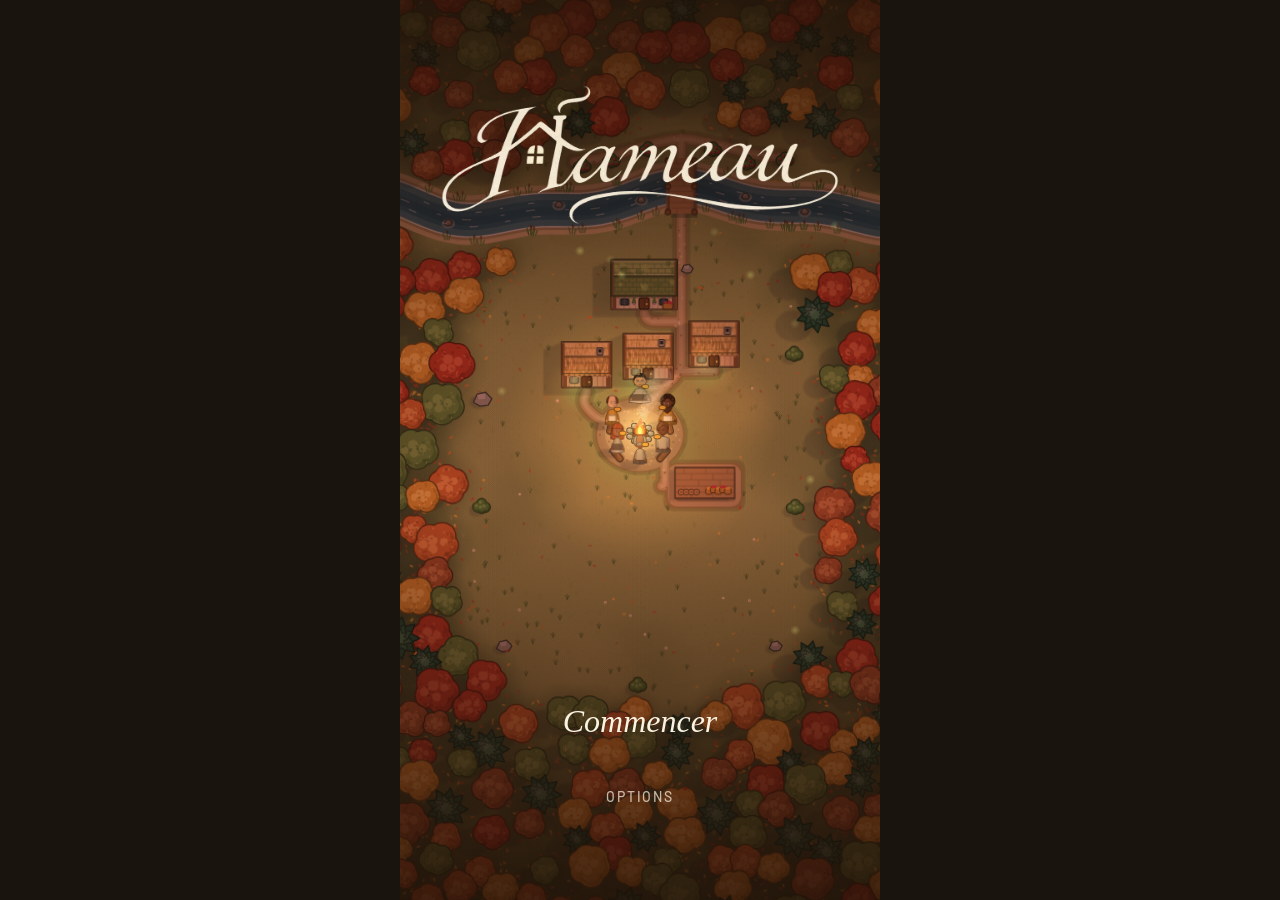
==== commit 32b95aff: "Prototype 0.45 : l'icône de vitesse ×1 alignée sur ×2 et ×4 Le petit « ×1 » passe en bas à droite, à" ====
--- a/docs/index.html
+++ b/docs/index.html
@@ -2285,7 +2285,7 @@
   'carnet': { d: 'M8.85 21.65C7.93 21.63 7.07 21.6 6.95 21.58C5.67 21.38 4.83 20.5 4.7 19.24C4.58 18.13 4.62 18.21 4.16 18.04C3.39 17.76 3.49 16.7 4.28 16.7C4.68 16.7 4.7 16.67 4.67 15.66C4.64 14.67 4.65 14.69 4.29 14.63C3.82 14.56 3.55 14.21 3.66 13.84C3.75 13.52 4.05 13.28 4.3 13.33C4.63 13.4 4.65 13.34 4.65 12.37L4.65 11.5L4.52 11.45C4.45 11.42 4.32 11.4 4.24 11.4C3.81 11.4 3.47 10.91 3.62 10.52C3.74 10.21 4 10 4.26 10C4.65 10 4.65 10 4.65 9.1L4.65 8.3L4.44 8.25C3.86 8.1 3.72 8.01 3.67 7.72C3.58 7.24 3.86 6.85 4.28 6.85C4.63 6.85 4.69 6.76 4.7 6.17C4.72 4.44 5.86 3.45 7.82 3.45C8.64 3.45 8.62 3.46 8.67 3.03C8.78 2.06 10.1 2.06 10.1 3.03C10.1 3.38 10.12 3.39 11.09 3.41C12.09 3.44 12.08 3.44 12.11 3.04C12.19 2.02 13.52 1.99 13.59 3.01C13.62 3.43 13.57 3.41 14.55 3.41C15.51 3.41 15.5 3.42 15.5 3.06C15.5 1.97 16.76 1.94 16.92 3.03L16.98 3.38L17.58 3.41C17.92 3.43 18.29 3.48 18.42 3.52C18.55 3.56 18.68 3.6 18.72 3.6C19.31 3.6 20.14 4.59 20.35 5.52C20.41 5.77 20.47 6.02 20.48 6.08C20.53 6.31 20.56 17.5 20.51 18.32C20.36 20.63 19.66 21.39 17.45 21.61C16.82 21.67 11.21 21.7 8.85 21.65ZM16.32 20.15C18.41 20.07 18.79 19.88 18.96 18.89C19.03 18.49 19.06 7.51 18.99 6.55C18.91 5.39 18.63 5.05 17.57 4.9C16.96 4.81 16.95 4.82 16.9 5.32C16.8 6.4 15.45 6.37 15.45 5.3C15.45 4.91 15.44 4.91 14.43 4.89C13.61 4.88 13.53 4.9 13.55 5.23C13.6 5.96 12.97 6.29 12.34 5.88C12.12 5.73 12.05 5.59 12.05 5.28C12.05 4.96 12.01 4.95 11.07 4.91C10.11 4.88 10.1 4.88 10.1 5.32C10.1 5.77 9.81 6.05 9.34 6.05C9 6.05 8.65 5.64 8.65 5.23C8.65 4.93 8.54 4.88 7.86 4.91C6.73 4.97 6.15 5.45 6.15 6.35C6.15 6.76 6.19 6.8 6.57 6.8C6.86 6.8 6.87 6.81 7.08 7.03C7.54 7.52 7.27 8.2 6.63 8.2C6.16 8.2 6.17 8.2 6.12 8.97C6.07 9.95 6.12 10.05 6.62 10.04C7.56 10.02 7.58 11.39 6.64 11.44C6.13 11.47 6.15 11.43 6.15 12.4C6.15 13.34 6.15 13.35 6.51 13.35C7.35 13.35 7.63 14.36 6.87 14.68C6.78 14.72 6.6 14.75 6.48 14.75C6.14 14.75 6.12 14.78 6.13 15.77C6.14 16.74 6.15 16.77 6.52 16.72C7.11 16.64 7.51 17.31 7.18 17.8C7.03 18.01 6.83 18.1 6.48 18.1C6.15 18.1 6.12 18.14 6.13 18.64C6.14 19.47 6.57 20 7.35 20.15C7.63 20.21 14.88 20.21 16.32 20.15ZM10.27 16.45C9.84 16.17 9.87 15.51 10.31 15.26C10.59 15.12 15.68 15.13 15.88 15.28C16.35 15.62 16.34 16.12 15.88 16.44L15.72 16.55L13.07 16.55C10.52 16.55 10.42 16.54 10.27 16.45ZM12.69 13.16C10.49 13.13 10.4 13.12 10.27 13.02C9.87 12.73 9.8 12.36 10.07 12.06C10.34 11.77 10.42 11.75 11.9 11.76C12.63 11.76 13.8 11.75 14.5 11.73C15.92 11.68 16.03 11.7 16.36 12.02C16.63 12.28 16.51 12.72 16.09 13.05C15.91 13.19 15.61 13.2 12.69 13.16ZM10.29 9.86C9.92 9.6 9.81 9.16 10.03 8.84C10.23 8.56 10.21 8.56 12.98 8.53C14.39 8.51 15.58 8.49 15.62 8.47C15.79 8.4 16.24 8.69 16.38 8.96C16.53 9.25 16.38 9.65 16.04 9.84C15.82 9.96 10.46 9.98 10.29 9.86Z' },
   'pause': { d: 'M10.75 21.3C9.51 21.19 7.92 20.59 6.81 19.8C6.63 19.68 6.39 19.51 6.27 19.42C5.22 18.7 4.43 17.75 3.75 16.42C2.97 14.9 2.79 14.08 2.78 12.12C2.78 10.91 2.8 10.75 2.97 9.9C4.14 4.24 10.14 1.21 15.68 3.47C16.12 3.66 17.33 4.41 17.77 4.77C18.33 5.24 18.44 5.36 19 6.06C20.68 8.16 21.38 10.42 21.08 12.8C20.84 14.69 20.74 14.96 19.57 17.06C18.02 19.82 14.32 21.6 10.75 21.3ZM12.53 19.75C12.69 19.72 12.93 19.69 13.05 19.67C13.38 19.63 14.1 19.45 14.28 19.37C14.37 19.33 14.46 19.3 14.49 19.3C14.86 19.3 16.5 18.19 17.33 17.38C17.95 16.79 18.73 15.57 19.02 14.75C19.41 13.68 19.67 11.63 19.51 10.88C19.48 10.74 19.43 10.46 19.4 10.25C19.16 8.72 18.19 7.08 16.94 6.1C12.74 2.81 7.35 3.97 5.09 8.65C4.78 9.28 4.6 9.72 4.57 9.89C4.55 9.99 4.51 10.12 4.49 10.17C4.4 10.33 4.25 11.85 4.28 12.2C4.48 14.45 4.94 15.67 6.18 17.23C7.58 18.99 10.34 20.08 12.53 19.75ZM9.45 16.19C9.06 15.92 9.06 15.95 9.09 12.03C9.1 10.13 9.13 8.49 9.16 8.39C9.32 7.76 10.07 7.59 10.51 8.09L10.65 8.25L10.65 11.98C10.65 16.01 10.66 15.89 10.38 16.15C10.18 16.33 9.69 16.35 9.45 16.19ZM13.41 16.22C13.35 16.18 13.24 16.05 13.16 15.93L13.03 15.73L13.04 12.06C13.05 7.97 13.03 8.23 13.4 7.97C13.76 7.72 14.12 7.77 14.41 8.09L14.59 8.28L14.62 9.53C14.69 12.69 14.66 15.6 14.55 15.83C14.35 16.24 13.73 16.45 13.41 16.22Z' },
   'livre': { d: 'M11.78 19.4C11.48 19.37 11.43 19.34 10.98 18.98C9.67 17.93 7.06 17.5 5.84 18.13C5.77 18.17 5.68 18.2 5.65 18.2C5.58 18.2 4.78 18.59 4.42 18.8C3.62 19.28 3.24 19.26 2.82 18.72C2.61 18.44 2.61 18.43 2.62 12.23C2.64 5.92 2.55 6.47 3.55 5.91C3.76 5.79 4.05 5.61 4.2 5.5C5.66 4.44 8.23 4.41 10.39 5.43C10.59 5.52 10.77 5.6 10.78 5.6C10.84 5.6 11.35 5.95 11.63 6.18C11.96 6.45 12 6.45 12.26 6.21C12.74 5.77 14.01 5.16 14.88 4.95C15.96 4.68 17.85 4.67 18.7 4.93C19.74 5.24 20.97 6.01 21.24 6.53C21.39 6.82 21.4 7.09 21.4 12.7L21.4 18.37L21.28 18.58C20.95 19.13 20.29 19.2 19.6 18.74C19.42 18.63 19.17 18.49 19.05 18.44C18.93 18.39 18.78 18.32 18.73 18.3C16.93 17.47 14.68 17.76 12.81 19.07C12.38 19.37 12.16 19.44 11.78 19.4ZM13.12 17.18C13.68 16.75 15.19 16.3 16.34 16.21C16.9 16.17 18.62 16.56 19.28 16.88C19.48 16.97 19.66 17.05 19.69 17.05C19.78 17.05 19.81 15.54 19.82 11.28L19.83 7.14L19.66 7C19.01 6.46 18.05 6.2 16.7 6.2C16.11 6.2 15.73 6.22 15.55 6.27C15.4 6.31 15.19 6.35 15.09 6.37C14.6 6.46 13.73 6.99 13.14 7.56L12.76 7.93L12.72 8.8C12.68 9.98 12.71 17.16 12.77 17.24C12.83 17.33 12.94 17.31 13.12 17.18ZM11.12 17.01C11.17 16.83 11.17 8.19 11.12 8.04C11.03 7.74 10.19 7.02 9.58 6.71C8 5.91 6.24 5.97 4.7 6.86C4.18 7.16 4.23 6.64 4.23 12.11C4.23 17.56 4.19 17.16 4.61 16.94C5.91 16.27 7.86 16.12 9.58 16.57C10.03 16.69 10.77 17.01 10.83 17.11C10.89 17.21 11.09 17.15 11.12 17.01Z' },
-  'vitesse-1': { d: 'M4.42 18.64C4.26 18.53 4.14 18.4 4.06 18.25L3.94 18.03L3.97 12C3.99 5.16 3.96 5.66 4.39 5.37C4.95 5 5.41 5.21 6.93 6.5C7.17 6.71 7.49 6.96 7.63 7.08C8.25 7.56 9.98 9.03 10.73 9.72C11 9.97 11.44 10.36 11.71 10.59C13.08 11.77 12.97 12.52 11.25 13.92C11.04 14.08 10.75 14.33 10.61 14.46C10.46 14.59 10.09 14.89 9.78 15.12C9.48 15.35 9.1 15.65 8.95 15.78C8.68 16.02 8.2 16.41 7.27 17.16C7.02 17.36 6.54 17.76 6.2 18.04C5.24 18.85 4.92 18.96 4.42 18.64ZM5.86 16.26C5.95 16.18 6.31 15.9 6.65 15.64C7.9 14.7 8.19 14.47 8.74 13.98C9.95 12.91 10.35 12.57 10.59 12.38C10.99 12.06 10.98 11.94 10.54 11.61C10.39 11.5 10.02 11.17 9.7 10.87C9.07 10.27 8.26 9.58 7.2 8.73C6.83 8.43 6.45 8.12 6.35 8.02C5.94 7.63 5.56 7.39 5.54 7.51C5.53 7.68 5.56 13.56 5.58 14.85C5.59 15.66 5.6 16.34 5.6 16.36C5.6 16.44 5.7 16.4 5.86 16.26ZM19.17 14.95C18.88 14.78 18.88 14.79 18.9 12.81L18.91 11L18.79 11C18.73 11 18.63 11.04 18.58 11.08C18.42 11.19 18.3 11.16 18.09 10.96C17.78 10.64 17.81 10.53 18.34 9.99C19.38 8.92 19.87 8.9 20 9.93C20.1 10.77 20.06 14.44 19.95 14.68C19.79 15.04 19.49 15.15 19.17 14.95ZM14.37 13.95C13.89 13.76 13.91 13.49 14.46 12.82C14.88 12.3 14.88 12.32 14.24 11.63C13.93 11.29 13.94 11.04 14.29 10.84C14.51 10.7 14.67 10.77 15.05 11.16C15.46 11.57 15.37 11.58 15.88 11.1C16.4 10.6 16.61 10.58 16.83 11.01L16.91 11.16L16.57 11.66C16.02 12.45 16.03 12.34 16.46 12.89C16.78 13.3 16.82 13.41 16.73 13.62C16.56 14.02 16.28 14 15.85 13.55C15.43 13.12 15.46 13.12 15 13.6C14.61 14 14.56 14.03 14.37 13.95Z' },
+  'vitesse-1': { d: 'M4.42 17.44C4.26 17.33 4.14 17.2 4.06 17.05L3.94 16.83L3.97 10.8C3.99 3.96 3.96 4.46 4.39 4.17C4.95 3.8 5.41 4.01 6.93 5.3C7.17 5.51 7.49 5.76 7.63 5.88C8.25 6.36 9.98 7.83 10.73 8.52C11 8.77 11.44 9.16 11.71 9.39C13.08 10.57 12.97 11.32 11.25 12.72C11.04 12.88 10.75 13.13 10.61 13.26C10.46 13.39 10.09 13.69 9.78 13.92C9.48 14.15 9.1 14.45 8.95 14.58C8.68 14.82 8.2 15.21 7.27 15.96C7.02 16.16 6.54 16.56 6.2 16.84C5.24 17.65 4.92 17.76 4.42 17.44ZM5.86 15.06C5.95 14.98 6.31 14.7 6.65 14.44C7.9 13.5 8.19 13.27 8.74 12.78C9.95 11.71 10.35 11.37 10.59 11.18C10.99 10.86 10.98 10.74 10.54 10.41C10.39 10.3 10.02 9.97 9.7 9.67C9.07 9.07 8.26 8.38 7.2 7.53C6.83 7.23 6.45 6.92 6.35 6.82C5.94 6.43 5.56 6.19 5.54 6.31C5.53 6.48 5.56 12.36 5.58 13.65C5.59 14.46 5.6 15.14 5.6 15.16C5.6 15.24 5.7 15.2 5.86 15.06ZM19.83 20.53C19.58 20.39 19.58 20.4 19.6 18.74L19.61 17.23L19.51 17.23C19.46 17.23 19.38 17.26 19.33 17.29C19.2 17.39 19.1 17.36 18.92 17.19C18.66 16.93 18.69 16.83 19.13 16.38C20 15.49 20.41 15.47 20.52 16.33C20.61 17.03 20.57 20.11 20.48 20.31C20.35 20.61 20.1 20.7 19.83 20.53ZM14.98 20.28C14.53 20.1 14.55 19.85 15.06 19.22C15.45 18.74 15.45 18.75 14.86 18.11C14.57 17.79 14.58 17.56 14.9 17.37C15.11 17.24 15.26 17.31 15.61 17.67C16 18.05 15.91 18.06 16.39 17.62C16.87 17.15 17.07 17.13 17.27 17.53L17.35 17.67L17.03 18.14C16.52 18.88 16.53 18.77 16.93 19.29C17.23 19.67 17.26 19.77 17.18 19.97C17.02 20.34 16.76 20.32 16.36 19.9C15.97 19.5 16 19.5 15.57 19.95C15.2 20.32 15.16 20.35 14.98 20.28Z' },
   'vitesse-2': { d: 'M18.4 20.56C18.05 20.28 18.2 19.94 19.09 18.86C19.72 18.12 19.84 17.95 19.96 17.68C20.26 17.02 19.75 16.47 19.27 16.93C18.87 17.31 18.67 17.33 18.42 17.04C17.85 16.36 19.26 15.47 20.21 15.91C21.42 16.48 21.33 17.82 19.96 19.37C19.69 19.67 19.74 19.71 20.37 19.73C20.97 19.75 21.06 19.79 21.15 20.08C21.2 20.27 21.17 20.44 21.06 20.56C20.94 20.7 18.57 20.7 18.4 20.56ZM14.89 20.17C14.53 19.98 14.59 19.63 15.08 19.02C15.28 18.77 15.29 18.7 15.14 18.57C14.75 18.21 14.57 17.7 14.77 17.46C15 17.19 15.2 17.24 15.63 17.7C15.92 18.01 15.98 18.01 16.22 17.7C16.59 17.21 16.86 17.13 17.14 17.41C17.39 17.67 17.36 17.82 16.98 18.3C16.58 18.79 16.58 18.77 16.97 19.24C17.37 19.71 17.41 19.9 17.14 20.13C16.87 20.35 16.57 20.24 16.2 19.76C16.02 19.52 15.94 19.5 15.81 19.66C15.34 20.24 15.18 20.33 14.89 20.17ZM3.45 17.89C3.33 17.82 3.16 17.67 3.08 17.55L2.93 17.34L2.94 10.81C2.96 3.56 2.94 4.11 3.28 3.79C3.83 3.29 4.36 3.41 5.48 4.3C5.67 4.45 5.96 4.68 6.12 4.8C6.29 4.92 6.85 5.36 7.38 5.77C7.9 6.19 8.54 6.69 8.81 6.89C9.07 7.09 9.36 7.33 9.45 7.43C9.74 7.76 9.82 7.29 9.83 5.08C9.83 3.85 9.87 3.72 10.33 3.49C10.59 3.35 10.89 3.35 11.13 3.5C11.67 3.82 12.61 4.48 12.9 4.74C13.08 4.89 13.41 5.16 13.62 5.33C14.3 5.85 15.06 6.46 15.4 6.75C15.86 7.14 16.67 7.86 16.73 7.93C16.75 7.96 17.08 8.23 17.45 8.53C19.55 10.21 19.69 11 18.11 12.22C17.35 12.81 15.63 14.24 14.98 14.82C14.66 15.1 14.19 15.47 13.05 16.31C12.82 16.48 12.3 16.89 11.89 17.21C10.95 17.97 10.72 18.06 10.34 17.87C9.79 17.59 9.78 17.58 9.77 15.45C9.76 14.16 9.73 13.62 9.69 13.61C9.66 13.6 9.41 13.81 9.13 14.09C8.85 14.36 8.52 14.66 8.4 14.76C8.28 14.85 7.96 15.1 7.7 15.3C7.44 15.51 6.95 15.89 6.62 16.14C6.3 16.4 5.98 16.64 5.93 16.69C4.36 17.99 3.99 18.18 3.45 17.89ZM4.91 15.46C5.03 15.35 5.25 15.19 5.4 15.09C5.55 14.99 5.8 14.8 5.95 14.67C6.1 14.53 6.42 14.27 6.65 14.08C6.88 13.89 7.33 13.52 7.65 13.25C7.97 12.99 8.43 12.59 8.68 12.35C8.92 12.11 9.32 11.74 9.56 11.53C9.99 11.15 10.25 10.79 10.25 10.58C10.25 10.39 8.2 8.41 7.45 7.87C7.11 7.63 6.72 7.33 6.58 7.21C6.44 7.1 6.17 6.88 5.98 6.73C5.78 6.58 5.42 6.3 5.18 6.1C4.93 5.91 4.69 5.75 4.64 5.75C4.55 5.75 4.47 5.95 4.52 6.04C4.53 6.07 4.55 8.21 4.55 10.8C4.56 16.22 4.52 15.81 4.91 15.46ZM11.65 15.47C11.75 15.36 13.14 14.23 13.62 13.88C14.22 13.44 14.74 13.02 15.05 12.72C15.2 12.58 15.53 12.29 15.78 12.09C16.64 11.4 17.35 10.74 17.35 10.65C17.35 10.56 16.91 10.14 16.4 9.72C16.17 9.53 15.67 9.1 15.3 8.76C14.94 8.42 14.3 7.88 13.89 7.56C13.48 7.24 12.79 6.7 12.37 6.36C11.31 5.53 11.43 5.4 11.41 7.47L11.4 9.21L11.54 9.44C12.12 10.37 12.18 10.79 11.85 11.47C11.74 11.69 11.61 11.92 11.56 11.97C11.48 12.06 11.35 15.3 11.42 15.49C11.46 15.57 11.57 15.57 11.65 15.47Z' },
   'vitesse-4': { d: 'M20.52 20.69C20.35 20.61 20.28 20.39 20.31 20.07C20.36 19.66 20.3 19.62 19.57 19.58C18.77 19.53 18.72 19.52 18.6 19.33C18.4 19.01 18.54 18.64 19.23 17.64C19.38 17.42 19.6 17.05 19.72 16.8C20.1 16.04 20.35 15.85 20.72 16.03C21.05 16.18 21.1 16.3 21.1 16.89C21.1 18.21 21.2 18.72 21.45 18.78C21.65 18.82 21.71 18.95 21.69 19.26L21.68 19.53L21.46 19.58C21.18 19.65 21.16 19.67 21.14 20.11C21.12 20.62 20.86 20.86 20.52 20.69ZM15.18 20.14C15 19.94 15.03 19.84 15.38 19.34C15.71 18.86 15.71 18.93 15.38 18.49C14.95 17.9 14.9 17.74 15.12 17.52C15.35 17.29 15.65 17.4 16.12 17.89C16.38 18.16 16.4 18.16 16.76 17.78C17.1 17.41 17.3 17.35 17.5 17.56C17.72 17.8 17.7 17.86 17.25 18.4C16.88 18.84 16.88 18.81 17.3 19.28C17.7 19.72 17.73 19.84 17.5 20.09C17.27 20.35 17.1 20.32 16.73 19.95C16.36 19.58 16.38 19.58 15.98 19.98C15.59 20.37 15.4 20.41 15.18 20.14ZM20.24 18.64C20.35 18.53 20.31 17.65 20.2 17.65C20.14 17.65 19.55 18.49 19.55 18.57C19.55 18.71 20.11 18.77 20.24 18.64ZM8.22 16.72C8.11 16.68 7.94 16.57 7.85 16.47L7.68 16.29L7.63 14.77C7.59 13.32 7.58 13.25 7.49 13.25C7.38 13.25 6.58 13.91 5.65 14.75C5.31 15.07 4.96 15.37 4.89 15.43C4.82 15.49 4.53 15.74 4.26 16C3.4 16.8 3.17 16.88 2.73 16.56C2.32 16.26 2.35 16.76 2.36 10.58C2.36 3.96 2.34 4.16 2.84 3.84C3.33 3.53 3.65 3.64 4.56 4.44C4.91 4.74 5.45 5.21 5.78 5.48C6.11 5.75 6.57 6.15 6.8 6.38C7.51 7.05 7.69 7.11 7.63 6.66C7.47 5.39 7.61 3.89 7.91 3.61C8.43 3.13 8.75 3.28 10.23 4.7C10.97 5.42 11.45 5.85 11.93 6.22C12.06 6.33 12.27 6.52 12.39 6.65C12.68 6.95 12.68 6.94 12.75 5.62C12.82 4.25 12.86 3.94 13.01 3.72C13.26 3.35 13.84 3.29 14.19 3.59C14.29 3.68 14.6 3.92 14.88 4.14C15.15 4.35 15.57 4.69 15.8 4.9C16.03 5.11 16.44 5.46 16.7 5.68C17.67 6.48 18.18 6.93 18.5 7.22C18.68 7.39 19.07 7.74 19.37 8C20.83 9.27 21.22 10.02 20.73 10.62C20.33 11.11 19.23 12.14 18.47 12.75C17.68 13.39 17.22 13.78 16.75 14.23C16.2 14.75 15.06 15.77 14.8 15.96C14.7 16.03 14.56 16.15 14.48 16.22C13.84 16.79 13.62 16.86 13.2 16.64C12.83 16.44 12.75 16.24 12.75 15.53C12.74 15.2 12.72 14.56 12.68 14.11L12.62 13.29L12.42 13.48C12.31 13.59 12.1 13.78 11.95 13.9C11.8 14.02 11.34 14.45 10.93 14.85C8.85 16.86 8.77 16.92 8.22 16.72ZM4.32 13.92C4.46 13.79 4.79 13.48 5.05 13.23C5.31 12.98 5.83 12.5 6.2 12.17C6.57 11.83 7.09 11.34 7.35 11.07C7.61 10.8 7.91 10.5 8.01 10.41C8.12 10.32 8.2 10.21 8.2 10.18C8.2 9.9 7.05 8.72 5.38 7.25C4.86 6.8 4.38 6.35 4.31 6.26C3.92 5.75 3.9 5.97 3.9 10.61C3.89 14.59 3.86 14.34 4.32 13.92ZM9.59 13.89C9.76 13.7 10.61 12.92 11.43 12.23C11.94 11.78 13.03 10.71 13.18 10.49C13.51 10.01 13.11 9.33 11.85 8.25C11.62 8.04 11.25 7.71 11.03 7.51C10.8 7.3 10.4 6.94 10.12 6.71C9.84 6.48 9.57 6.24 9.53 6.17C9.3 5.82 9.26 5.96 9.24 7.31C9.22 8.69 9.21 8.63 9.51 9.01C9.95 9.56 9.9 10.68 9.41 11.25L9.22 11.47L9.22 12.79C9.22 14.28 9.24 14.31 9.59 13.89ZM14.79 13.86C14.92 13.76 15.37 13.37 15.8 13C16.22 12.63 17.05 11.9 17.65 11.38C18.24 10.86 18.8 10.39 18.89 10.33C19.2 10.13 19.18 10.08 18.39 9.31C18 8.93 17.34 8.33 16.93 8C16.16 7.37 15.76 7.03 14.99 6.33C14.41 5.81 14.44 5.77 14.41 7.31L14.39 8.58L14.62 8.85C15.32 9.68 15.29 10.37 14.51 11.28L14.34 11.48L14.37 12.72C14.41 14.24 14.39 14.19 14.79 13.86Z' },
   'retour': { d: 'M13.08 18.87C12.78 18.72 12.44 18.47 11.12 17.5C10.88 17.32 10.32 16.91 9.88 16.58C8.39 15.47 8.08 15.24 7.8 14.98C7.65 14.84 7.41 14.64 7.28 14.55C6.95 14.33 5.8 13.35 5.45 13C4.79 12.35 4.75 11.58 5.34 11C5.77 10.58 6.47 9.99 6.97 9.62C7.18 9.46 7.51 9.21 7.69 9.06C8.04 8.78 8.7 8.28 9.89 7.4C10.29 7.11 10.87 6.67 11.19 6.42C11.51 6.17 11.93 5.86 12.12 5.73C12.32 5.59 12.58 5.41 12.7 5.32C13.62 4.68 14.4 4.88 14.6 5.83C14.65 6.04 14.66 11.34 14.63 16.98L14.62 18.12L14.47 18.4C14.16 18.96 13.6 19.15 13.08 18.87ZM17.79 18.55C17.38 18.33 17.4 18.72 17.41 12.75L17.43 7.48L17.54 7.32C17.9 6.81 18.58 6.83 18.86 7.37L18.98 7.58L18.97 12.69C18.96 17.75 18.95 17.8 18.85 18.04C18.62 18.57 18.2 18.77 17.79 18.55ZM13.02 16.86C13.05 16.82 13.07 10.17 13.06 7.96C13.05 6.97 13.05 6.97 12.66 7.29C12.53 7.4 12.13 7.69 11.78 7.95C9.06 9.91 6.8 11.72 6.8 11.94C6.8 12.07 6.82 12.09 7.5 12.65C7.84 12.94 8.18 13.22 8.25 13.29C8.32 13.35 8.59 13.57 8.84 13.76C9.1 13.96 9.62 14.37 9.99 14.66C10.37 14.96 10.91 15.37 11.2 15.59C11.49 15.8 11.99 16.18 12.32 16.44C12.92 16.9 12.97 16.94 13.02 16.86Z' },
@@ -4653,7 +4653,7 @@
             return cap(d.name.toLowerCase()) + ' : ' + (d.conv ? 'change ' + SIM.RATIO + ' ' + RESN[d.conv.from].toLowerCase() + ' en 1 ' + RESN[d.conv.to].toLowerCase() + ', ' + d.conv.cap + ' ' + RESN[d.conv.from].toLowerCase() + ' par jour au plus' : d.expert ? 'tant qu’il est à son poste, 1 ' + RESN[CONVOF[d.expert]].toLowerCase() + ' suffit pour 1 ' + RESN[d.expert].toLowerCase() : d.medic ? 'tant qu’il est à son poste, personne ne meurt de maladie et elle ne se transmet plus ; lui-même ne tombe jamais malade' : d.out ? d.per + ' ' + RESN[d.out].toLowerCase() + ' par jour et par personne' : d.play ? 'de la joie chaque soir' : 'un poste') + (d.posts > 1 ? ', ' + d.posts + ' postes' : '') + '.' + (st.length ? ' Arrêté par ' + names(st) + '.' : ''); }).join(' ')); }).join('') + '</div>'; },
     options: () => back + '<h2>Options</h2><div class="h3">Son</div>' + volsHtml() +
       '<div class="h3">Bulles des villageois</div><div class="segs">' + BUBS.map(b => '<button class="seg" data-bub="' + b[0] + '" aria-pressed="' + (save.bub === b[0]) + '">' + b[1] + '</button>').join('') + '</div>' +
-      '<div class="h3">Progression</div><p class="note">' + Object.values(save.stars).reduce((a, b) => a + b, 0) + ' étoiles sur ' + ORDER.length * 3 + '</p><div class="pfoot">Prototype 0.44</div>'
+      '<div class="h3">Progression</div><p class="note">' + Object.values(save.stars).reduce((a, b) => a + b, 0) + ' étoiles sur ' + ORDER.length * 3 + '</p><div class="pfoot">Prototype 0.45</div>'
   };
   function bindPage(name, arg) {
     paint(pageEl);
